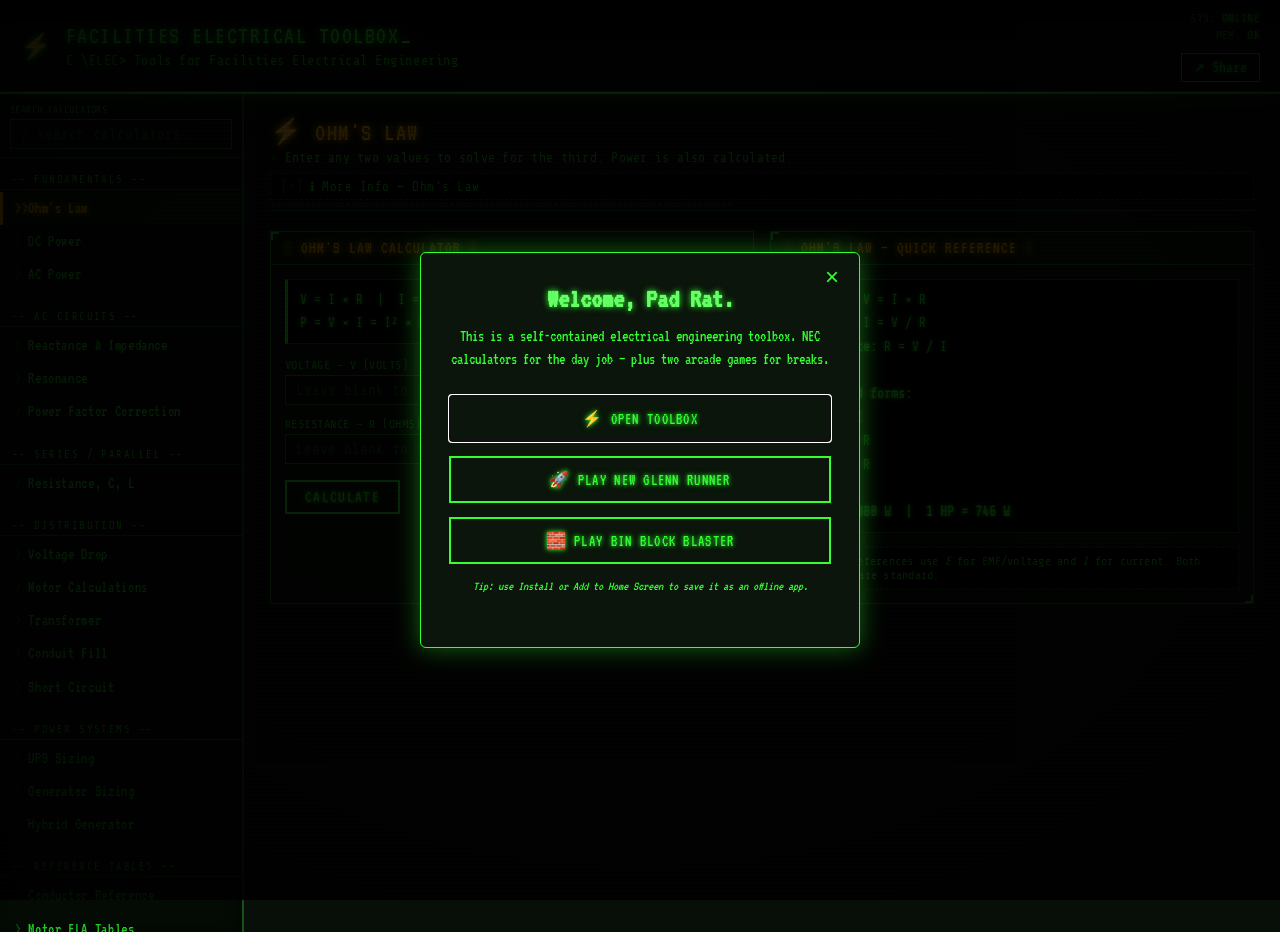
==== index.html @ d85c93fb "fix: normalize New Glenn alias keywords casing Agent-Logs-Url: https://github.com/becktj90/Facilitie" ====
<!DOCTYPE html>
<html lang="en">
<head>
  <meta charset="UTF-8">
  <meta name="viewport" content="width=device-width, initial-scale=1.0">
  <link rel="manifest" href="manifest.json">
  <meta name="theme-color" content="#33ff33">
  <meta name="apple-mobile-web-app-capable" content="yes">
  <meta name="apple-mobile-web-app-status-bar-style" content="black-translucent">
  <meta name="apple-mobile-web-app-title" content="Toolbox">
  <link rel="apple-touch-icon" href="icons/icon-192.png">
  <meta property="og:title" content="Facilities Electrical Toolbox + Arcade Games">
  <meta property="og:description" content="NEC calculators for the day job, plus New Glenn Runner and Bin Block Blaster for breaks. Installable as a home-screen app.">
  <meta property="og:image" content="https://becktj90.github.io/Facilities-Electrical-Toolbox/icons/icon-512.png">
  <meta property="og:type" content="website">
  <meta property="og:url" content="https://becktj90.github.io/Facilities-Electrical-Toolbox/">
  <meta name="twitter:card" content="summary_large_image">
  <meta name="description" content="Electrical engineering reference toolbox with built-in New Glenn Runner and Bin Block Blaster games.">
  <title>Facilities Electrical Toolbox</title>
  <link rel="stylesheet" href="css/styles.css">
</head>
<body>

<div id="splash-modal" class="splash-modal" role="dialog" aria-labelledby="splash-title" aria-modal="true" hidden>
  <div class="splash-card">
    <h1 id="splash-title">Welcome, Pad Rat.</h1>
    <p>This is a self-contained electrical engineering toolbox. NEC calculators for the day job — plus two arcade games for breaks.</p>
    <div class="splash-actions">
      <button type="button" class="btn splash-primary" data-action="splashEnterToolbox">⚡ Open Toolbox</button>
      <button type="button" class="btn splash-secondary" data-action="splashEnterGame">🚀 Play New Glenn Runner</button>
      <button type="button" class="btn splash-secondary" data-action="splashEnterBinBlaster">🧱 Play Bin Block Blaster</button>
    </div>
    <p class="splash-tip">Tip: use Install or Add to Home Screen to save it as an offline app.</p>
    <button type="button" class="splash-close" data-action="splashClose" aria-label="Close welcome">×</button>
  </div>
</div>

<!-- ── CRT Scanlines overlay ── -->
<div class="scanlines" aria-hidden="true"></div>

<!-- ── HEADER ── -->
<header>
  <div class="header-inner">
    <span class="bolt">⚡</span>
    <div>
      <h1>Facilities Electrical Toolbox<span class="cursor">_</span></h1>
      <div class="subtitle">C:\ELEC&gt; Tools for Facilities Electrical Engineering</div>
    </div>
    <div class="header-status">
      <div class="header-readout">
        SYS: <span class="status-ok">ONLINE</span><br>
        MEM: <span class="status-ok">OK</span>
      </div>
      <div class="header-actions">
        <button id="sidebar-toggle" class="header-btn sidebar-toggle-btn" type="button" aria-expanded="false" aria-controls="sidebar-nav">[≡ MENU]</button>
        <button id="share-btn" class="header-btn" type="button" data-action="shareApp" aria-label="Share">↗ Share</button>
        <button id="install-btn" class="header-btn" type="button" style="display:none">📲 Install</button>
      </div>
    </div>
  </div>
</header>

<div class="layout">

  <!-- ── SIDEBAR NAV ── -->
  <nav class="sidebar" id="sidebar-nav">
    <div class="sidebar-search">
      <label for="nav-search">Search Calculators</label>
      <input type="search" id="nav-search" placeholder="/ search calculators…">
    </div>
    <div class="sidebar-section">
      <div class="sidebar-section-title">Fundamentals</div>
      <button class="nav-btn" data-target="sec-ohm">Ohm's Law</button>
      <button class="nav-btn" data-target="sec-power-dc">DC Power</button>
      <button class="nav-btn" data-target="sec-power-ac">AC Power</button>
    </div>
    <div class="sidebar-section">
      <div class="sidebar-section-title">AC Circuits</div>
      <button class="nav-btn" data-target="sec-reactance">Reactance &amp; Impedance</button>
      <button class="nav-btn" data-target="sec-resonance">Resonance</button>
      <button class="nav-btn" data-target="sec-pfc">Power Factor Correction</button>
    </div>
    <div class="sidebar-section">
      <div class="sidebar-section-title">Series / Parallel</div>
      <button class="nav-btn" data-target="sec-sp">Resistance, C, L</button>
    </div>
    <div class="sidebar-section">
      <div class="sidebar-section-title">Distribution</div>
      <button class="nav-btn" data-target="sec-vdrop">Voltage Drop</button>
      <button class="nav-btn" data-target="sec-motor">Motor Calculations</button>
      <button class="nav-btn" data-target="sec-xfmr">Transformer</button>
      <button class="nav-btn" data-target="sec-conduit">Conduit Fill</button>
      <button class="nav-btn" data-target="sec-sc">Short Circuit</button>
    </div>
    <div class="sidebar-section">
      <div class="sidebar-section-title">Power Systems</div>
      <button class="nav-btn" data-target="sec-ups">UPS Sizing</button>
      <button class="nav-btn" data-target="sec-gen">Generator Sizing</button>
      <button class="nav-btn" data-target="sec-hybrid">Hybrid Generator</button>
    </div>
    <div class="sidebar-section">
      <div class="sidebar-section-title">Reference Tables</div>
      <button class="nav-btn" data-target="sec-wire-ref">Conductor Reference</button>
      <button class="nav-btn" data-target="sec-motor-ref">Motor FLA Tables</button>
      <button class="nav-btn" data-target="sec-conduit-ref">Conduit Fill Tables</button>
      <button class="nav-btn" data-target="sec-ip-rating">IP Rating Chart</button>
      <button class="nav-btn" data-target="sec-nema-class">NEMA Enclosures</button>
      <button class="nav-btn" data-target="sec-nec-tables">NEC Code Tables</button>
    </div>
    <div class="sidebar-section">
      <div class="sidebar-section-title">NEC Calculations</div>
      <button class="nav-btn" data-target="sec-nec">NEC Circuit Calc</button>
    </div>
    <div class="sidebar-section">
      <div class="sidebar-section-title">Tools</div>
      <button class="nav-btn" data-target="sec-convert">Unit Conversions</button>
      <button class="nav-btn" data-target="sec-cm">Circular Mils</button>
      <button class="nav-btn" data-target="sec-photometrics">Photometrics</button>
      <button class="nav-btn" data-target="sec-panel-schedule" data-keywords="panel schedule ocr revit circuit directory print">Panel Schedule OCR</button>
      <button class="nav-btn" data-target="sec-arcade" data-keywords="new glenn runner odyssey blue moon launch game rocket arcade" title="Odyssey-inspired rocket arcade">🚀 New Glenn Runner</button>
    </div>
    <div class="sidebar-section">
      <div class="sidebar-section-title">Extras</div>
      <button class="nav-btn" data-target="sec-bin-blaster" data-keywords="bin block blaster bubble shooter pad rat puzzle">🧱 Bin Block Blaster</button>
    </div>
    <div class="sidebar-section">
      <div class="sidebar-section-title">Advanced Tools</div>
      <button class="nav-btn" data-target="sec-lsi">LSI Breaker Visualizer</button>
      <button class="nav-btn" data-target="sec-bess">BESS Peak-Shave</button>
      <button class="nav-btn" data-target="sec-tap">Tap-Changer Calc</button>
      <button class="nav-btn" data-target="sec-harmonics">Harmonics Tool</button>
    </div>
    <div class="sidebar-section">
      <div class="sidebar-section-title">Hazardous / Safety</div>
      <button class="nav-btn" data-target="sec-haz">Hazardous Area Lookup</button>
      <button class="nav-btn" data-target="sec-isloop">IS Loop Verifier</button>
    </div>
    <div class="sidebar-section">
      <div class="sidebar-section-title">NEC Specialized</div>
      <button class="nav-btn" data-target="sec-lighting-opt">Lighting VD Optimizer</button>
      <button class="nav-btn" data-target="sec-bldg-load">Building Load Calc</button>
    </div>
  </nav>

  <!-- ── MAIN CONTENT ── -->
  <main class="main">

    <!-- ════════════════════════════════════════
         OHM'S LAW
         ════════════════════════════════════════ -->
    <section id="sec-ohm" class="section">
      <div class="section-header">
        <h2>⚡ Ohm's Law</h2>
        <p>Enter any two values to solve for the third. Power is also calculated.</p>
        <details class="section-info">
          <summary>ℹ More Info — Ohm's Law</summary>
          <div class="section-info-body">
            <strong>Ohm's Law</strong> relates voltage (V), current (I), and resistance (R) in any DC or resistive AC circuit. Enter any two known values and the calculator solves for the unknown plus power.<br><br>
            <strong>Key relationships:</strong><ul><li>V = I × R — Voltage equals current times resistance</li><li>I = V / R — Current equals voltage divided by resistance</li><li>R = V / I — Resistance equals voltage divided by current</li><li>P = V × I = I&sup2; × R = V&sup2; / R — Power in three equivalent forms</li></ul>
            <strong>Units:</strong> V = Volts, I = Amperes, R = Ohms (Ω), P = Watts (W)
          </div>
        </details>
      </div>
      <div class="card-grid">
        <div class="card">
          <div class="card-title">Ohm's Law Calculator</div>
          <div class="card-body">
            <div class="formula-box">
              V = I × R &nbsp;|&nbsp; I = V / R &nbsp;|&nbsp; R = V / I<br>
              P = V × I = I² × R = V² / R
            </div>
            <div class="input-group">
              <div>
                <label>Voltage — V (volts)</label>
                <input type="number" id="ohm_v" placeholder="Leave blank to solve" step="any" min="0">
              </div>
              <div>
                <label>Current — I (amps)</label>
                <input type="number" id="ohm_i" placeholder="Leave blank to solve" step="any" min="0">
              </div>
            </div>
            <div class="input-group single">
              <div>
                <label>Resistance — R (ohms)</label>
                <input type="number" id="ohm_r" placeholder="Leave blank to solve" step="any" min="0">
              </div>
            </div>
            <button class="btn" onclick="calcOhmsLaw()">Calculate</button>
            <div id="ohm_result" class="result"></div>
          </div>
        </div>

        <div class="card">
          <div class="card-title">Ohm's Law — Quick Reference</div>
          <div class="card-body">
            <div class="formula-box">
              <strong>Voltage:</strong>  V = I × R<br>
              <strong>Current:</strong>  I = V / R<br>
              <strong>Resistance:</strong> R = V / I<br><br>
              <strong>Power — 3 forms:</strong><br>
              P = V × I<br>
              P = I² × R<br>
              P = V² / R<br><br>
              <strong>1 kW = 1000 W &nbsp;|&nbsp; 1 HP = 746 W</strong>
            </div>
            <div class="note">
              ℹ Some references use <em>E</em> for EMF/voltage and <em>I</em> for current. Both notations are standard.
            </div>
          </div>
        </div>
      </div>
    </section>

    <!-- ════════════════════════════════════════
         DC POWER
         ════════════════════════════════════════ -->
    <section id="sec-power-dc" class="section">
      <div class="section-header">
        <h2>🔋 DC Power Formulas</h2>
        <p>Solve for power using any valid pair of electrical quantities.</p>
        <details class="section-info">
          <summary>ℹ More Info — DC Power</summary>
          <div class="section-info-body">
            <strong>DC Power</strong> is the rate of energy transfer in a direct current circuit. Choose the formula that matches your known quantities:<br><br>
            <strong>Formulas:</strong><ul><li>P = V × I — when voltage and current are known</li><li>P = I² × R — when current and resistance are known</li><li>P = V² / R — when voltage and resistance are known</li></ul>
            <strong>Tip:</strong> 1 kW = 1,000 W. For high-power systems, results are shown in both W and kW. All three formulas are mathematically equivalent via Ohm's Law.
          </div>
        </details>
      </div>
      <div class="card-grid">
        <div class="card">
          <div class="card-title">DC Power Calculator</div>
          <div class="card-body">
            <div class="formula-box">
              P = V × I &nbsp;|&nbsp; P = I² × R &nbsp;|&nbsp; P = V² / R
            </div>
            <div class="input-group single">
              <div>
                <label>Solve using</label>
                <select id="dcpower_mode" onchange="dcPowerModeChange()">
                  <option value="pvi">P = V × I  (enter V and I)</option>
                  <option value="pi2r">P = I² × R  (enter I and R)</option>
                  <option value="pv2r">P = V² / R  (enter V and R)</option>
                </select>
              </div>
            </div>

            <div id="dcp_form_pvi" class="dcpower-form">
              <div class="input-group">
                <div><label>Voltage — V (V)</label><input type="number" id="dcp_v" placeholder="Volts" step="any"></div>
                <div><label>Current — I (A)</label><input type="number" id="dcp_i" placeholder="Amps" step="any"></div>
              </div>
            </div>
            <div id="dcp_form_pi2r" class="dcpower-form" style="display:none">
              <div class="input-group">
                <div><label>Current — I (A)</label><input type="number" id="dcp_i2" placeholder="Amps" step="any"></div>
                <div><label>Resistance — R (Ω)</label><input type="number" id="dcp_r2" placeholder="Ohms" step="any"></div>
              </div>
            </div>
            <div id="dcp_form_pv2r" class="dcpower-form" style="display:none">
              <div class="input-group">
                <div><label>Voltage — V (V)</label><input type="number" id="dcp_v3" placeholder="Volts" step="any"></div>
                <div><label>Resistance — R (Ω)</label><input type="number" id="dcp_r3" placeholder="Ohms" step="any"></div>
              </div>
            </div>

            <button class="btn" onclick="calcDCPower()">Calculate</button>
            <div id="dcp_result" class="result"></div>
          </div>
        </div>

        <div class="card">
          <div class="card-title">Power Triangle Reference</div>
          <div class="card-body">
            <div class="formula-box">
              <strong>Given V &amp; I:</strong>  P = V × I<br>
              <strong>Given I &amp; R:</strong>  P = I² × R<br>
              <strong>Given V &amp; R:</strong>  P = V² / R<br><br>
              <strong>Derived quantities:</strong><br>
              I = P / V &nbsp;|&nbsp; V = P / I<br>
              R = V / I &nbsp;|&nbsp; R = V² / P<br>
              R = P / I²<br><br>
              1 kW = 1,000 W &nbsp;|&nbsp; 1 MW = 1,000 kW
            </div>
          </div>
        </div>
      </div>
    </section>

    <!-- ════════════════════════════════════════
         AC POWER
         ════════════════════════════════════════ -->
    <section id="sec-power-ac" class="section">
      <div class="section-header">
        <h2>🌀 AC Power Formulas</h2>
        <p>Single-phase and three-phase apparent, real, and reactive power calculations.</p>
        <details class="section-info">
          <summary>ℹ More Info — AC Power</summary>
          <div class="section-info-body">
            <strong>AC Power</strong> has three components due to the phase difference between voltage and current:<br><br>
            <ul><li><strong>Apparent Power (kVA):</strong> Total power drawn from the source — S = V × I / 1000 (1Ø) or √3 × V × I / 1000 (3Ø)</li><li><strong>True/Real Power (kW):</strong> Actual work-producing power — P = S × PF</li><li><strong>Reactive Power (kVAR):</strong> Power stored/returned by inductors and capacitors — Q = √(S&sup2; − P&sup2;)</li><li><strong>Power Factor (PF):</strong> Ratio of real to apparent power — PF = cos(θ) = kW / kVA</li></ul>
            <strong>Three-phase note:</strong> Use line-to-line voltage and line current. √3 ≈ 1.732.
          </div>
        </details>
      </div>

      <div class="tab-group">
        <div class="tabs">
          <button class="tab-btn" data-tab="tab-ac1">Single-Phase</button>
          <button class="tab-btn" data-tab="tab-ac3">Three-Phase</button>
        </div>

        <div id="tab-ac1" class="tab-pane">
          <div class="card-grid">
            <div class="card">
              <div class="card-title">Single-Phase AC Power</div>
              <div class="card-body">
                <div class="formula-box">
                  kVA = (V × I) / 1000<br>
                  kW  = kVA × PF<br>
                  kVAR = √(kVA² − kW²)<br>
                  PF = cos(θ) = kW / kVA
                </div>
                <div class="input-group">
                  <div><label>Voltage — V (V)</label><input type="number" id="ac1_v" placeholder="Volts" step="any" min="0"></div>
                  <div><label>Current — I (A)</label><input type="number" id="ac1_i" placeholder="Amps" step="any" min="0"></div>
                </div>
                <div class="input-group single">
                  <div><label>Power Factor — PF (%)</label><input type="number" id="ac1_pf" placeholder="e.g. 85" step="any" min="1" max="100"></div>
                </div>
                <button class="btn" onclick="calcAC1Phase()">Calculate</button>
                <div id="ac1_result" class="result"></div>
              </div>
            </div>
            <div class="card">
              <div class="card-title">Single-Phase AC Reference</div>
              <div class="card-body">
                <div class="formula-box">
                  <strong>Apparent Power:</strong>  S (kVA) = V × I / 1000<br>
                  <strong>True Power:</strong>      P (kW)  = V × I × PF / 1000<br>
                  <strong>Reactive Power:</strong>  Q (kVAR)= V × I × sin(θ) / 1000<br><br>
                  <strong>Power Triangle:</strong><br>
                  kVA² = kW² + kVAR²<br>
                  PF = kW / kVA = cos(θ)<br><br>
                  <strong>Typical PF values:</strong><br>
                  Resistive loads: 1.0 (unity)<br>
                  Induction motors: 0.80–0.90<br>
                  Fluorescent lighting: 0.85–0.95
                </div>
              </div>
            </div>
          </div>
        </div>

        <div id="tab-ac3" class="tab-pane">
          <div class="card-grid">
            <div class="card">
              <div class="card-title">Three-Phase AC Power</div>
              <div class="card-body">
                <div class="formula-box">
                  kVA = (√3 × V_L × I_L) / 1000<br>
                  kW  = kVA × PF<br>
                  kVAR = √(kVA² − kW²)
                </div>
                <div class="input-group">
                  <div><label>Line Voltage — V<sub>L</sub> (V)</label><input type="number" id="ac3_v" placeholder="Line-to-line volts" step="any" min="0"></div>
                  <div><label>Line Current — I<sub>L</sub> (A)</label><input type="number" id="ac3_i" placeholder="Amps" step="any" min="0"></div>
                </div>
                <div class="input-group single">
                  <div><label>Power Factor — PF (%)</label><input type="number" id="ac3_pf" placeholder="e.g. 85" step="any" min="1" max="100"></div>
                </div>
                <button class="btn" onclick="calcAC3Phase()">Calculate</button>
                <div id="ac3_result" class="result"></div>
              </div>
            </div>
            <div class="card">
              <div class="card-title">Three-Phase AC Reference</div>
              <div class="card-body">
                <div class="formula-box">
                  <strong>Common voltages (L-L):</strong><br>
                  208V (120/208Y), 480V (277/480Y)<br>
                  240V (Delta), 600V<br><br>
                  <strong>Line vs. Phase:</strong><br>
                  Wye:   V_L = √3 × V_Ø &nbsp;|&nbsp; I_L = I_Ø<br>
                  Delta: V_L = V_Ø &nbsp;|&nbsp; I_L = √3 × I_Ø<br><br>
                  <strong>√3 ≈ 1.732</strong><br><br>
                  <strong>Balanced 3Ø power:</strong><br>
                  P = √3 × V_L × I_L × PF
                </div>
              </div>
            </div>
          </div>
        </div>
      </div><!-- end tab-group -->
    </section>

    <!-- ════════════════════════════════════════
         REACTANCE & IMPEDANCE
         ════════════════════════════════════════ -->
    <section id="sec-reactance" class="section">
      <div class="section-header">
        <h2>〰 Reactance &amp; Impedance</h2>
        <p>Calculate inductive/capacitive reactance and series impedance.</p>
        <details class="section-info">
          <summary>ℹ More Info — Reactance &amp; Impedance</summary>
          <div class="section-info-body">
            <strong>Reactance</strong> is the opposition to AC current flow caused by inductors and capacitors:<br><br>
            <ul><li><strong>Inductive Reactance (XL):</strong> XL = 2π × f × L — increases with frequency</li><li><strong>Capacitive Reactance (XC):</strong> XC = 1 / (2π × f × C) — decreases with frequency</li><li><strong>Impedance (Z):</strong> Z = √(R² + (XL − XC)²) — total opposition to AC current</li><li><strong>Phase Angle (θ):</strong> θ = arctan((XL − XC) / R) — positive = inductive, negative = capacitive</li></ul>
            <strong>At 60 Hz:</strong> ω = 377 rad/s. Enter capacitance in Farads (e.g., 100 µF = 0.0001 F).
          </div>
        </details>
      </div>
      <div class="card-grid">

        <div class="card">
          <div class="card-title">Inductive Reactance (XL)</div>
          <div class="card-body">
            <div class="formula-box">XL = 2π × f × L</div>
            <div class="input-group">
              <div><label>Frequency — f (Hz)</label><input type="number" id="xl_f" placeholder="e.g. 60" step="any" min="0" value="60"></div>
              <div><label>Inductance — L (H)</label><input type="number" id="xl_l" placeholder="Henries" step="any" min="0"></div>
            </div>
            <button class="btn" onclick="calcXL()">Calculate XL</button>
            <div id="xl_result" class="result"></div>
          </div>
        </div>

        <div class="card">
          <div class="card-title">Capacitive Reactance (XC)</div>
          <div class="card-body">
            <div class="formula-box">XC = 1 / (2π × f × C)</div>
            <div class="input-group">
              <div><label>Frequency — f (Hz)</label><input type="number" id="xc_f" placeholder="e.g. 60" step="any" min="0" value="60"></div>
              <div><label>Capacitance — C (F)</label><input type="number" id="xc_c" placeholder="Farads (e.g. 100e-6)" step="any" min="0"></div>
            </div>
            <button class="btn" onclick="calcXC()">Calculate XC</button>
            <div id="xc_result" class="result"></div>
            <div class="note">ℹ For µF, divide by 1,000,000 (e.g. 100 µF = 0.0001 F)</div>
          </div>
        </div>

        <div class="card">
          <div class="card-title">Series Impedance (Z)</div>
          <div class="card-body">
            <div class="formula-box">
              Z = √(R² + (XL − XC)²)<br>
              θ = arctan((XL − XC) / R)<br>
              PF = cos(θ) = R / Z
            </div>
            <div class="input-group triple">
              <div><label>Resistance — R (Ω)</label><input type="number" id="imp_r" placeholder="0 if none" step="any" min="0" value="0"></div>
              <div><label>Inductive React. — XL (Ω)</label><input type="number" id="imp_xl" placeholder="0 if none" step="any" min="0" value="0"></div>
              <div><label>Capacitive React. — XC (Ω)</label><input type="number" id="imp_xc" placeholder="0 if none" step="any" min="0" value="0"></div>
            </div>
            <button class="btn" onclick="calcImpedance()">Calculate Z</button>
            <div id="imp_result" class="result"></div>
          </div>
        </div>

        <div class="card">
          <div class="card-title">Reactance &amp; Impedance Reference</div>
          <div class="card-body">
            <div class="formula-box">
              <strong>Inductive Reactance:</strong><br>
              XL = 2πfL = ωL<br><br>
              <strong>Capacitive Reactance:</strong><br>
              XC = 1/(2πfC) = 1/(ωC)<br><br>
              <strong>Series Impedance:</strong><br>
              Z = √(R² + X²) &nbsp; where X = XL − XC<br><br>
              <strong>Ohm's Law for AC:</strong><br>
              V = I × Z &nbsp;|&nbsp; I = V / Z<br><br>
              <strong>At 60 Hz: ω = 2π×60 ≈ 377 rad/s</strong><br>
              XL = 377L &nbsp;|&nbsp; XC = 1/(377C)
            </div>
          </div>
        </div>

      </div>
    </section>

    <!-- ════════════════════════════════════════
         RESONANCE
         ════════════════════════════════════════ -->
    <section id="sec-resonance" class="section">
      <div class="section-header">
        <h2>🔔 Resonance</h2>
        <p>Series and parallel LC circuit resonant frequency and Q factor.</p>
        <details class="section-info">
          <summary>ℹ More Info — Resonance</summary>
          <div class="section-info-body">
            <strong>Resonance</strong> occurs when inductive and capacitive reactances are equal (XL = XC), causing them to cancel. The circuit then behaves as purely resistive.<br><br>
            <ul><li><strong>Resonant Frequency:</strong> f₀ = 1 / (2π√LC) — depends only on L and C values</li><li><strong>Q Factor:</strong> Q = XL / R — measures sharpness of the resonance peak. High Q = narrow bandwidth</li><li><strong>Bandwidth:</strong> BW = f₀ / Q — frequency range over which the circuit responds</li></ul>
            <strong>Applications:</strong> Tuned filters, RF circuits, power factor correction capacitor banks, and harmonic resonance analysis in distribution systems.
          </div>
        </details>
      </div>
      <div class="card-grid">

        <div class="card">
          <div class="card-title">Resonant Frequency</div>
          <div class="card-body">
            <div class="formula-box">f₀ = 1 / (2π√LC)</div>
            <div class="input-group">
              <div><label>Inductance — L (H)</label><input type="number" id="res_l" placeholder="Henries" step="any" min="0"></div>
              <div><label>Capacitance — C (F)</label><input type="number" id="res_c" placeholder="Farads" step="any" min="0"></div>
            </div>
            <button class="btn" onclick="calcResonance()">Calculate f₀</button>
            <div id="res_result" class="result"></div>
          </div>
        </div>

        <div class="card">
          <div class="card-title">Q Factor &amp; Bandwidth</div>
          <div class="card-body">
            <div class="formula-box">
              Q = XL / R = (1/R)×√(L/C)<br>
              BW = f₀ / Q
            </div>
            <div class="input-group triple">
              <div><label>Resistance — R (Ω)</label><input type="number" id="qf_r" placeholder="Ohms" step="any" min="0"></div>
              <div><label>Inductance — L (H)</label><input type="number" id="qf_l" placeholder="Henries" step="any" min="0"></div>
              <div><label>Capacitance — C (F)</label><input type="number" id="qf_c" placeholder="Farads" step="any" min="0"></div>
            </div>
            <button class="btn" onclick="calcQFactor()">Calculate Q</button>
            <div id="qf_result" class="result"></div>
          </div>
        </div>

        <div class="card">
          <div class="card-title">Resonance Reference</div>
          <div class="card-body">
            <div class="formula-box">
              <strong>At resonance:</strong><br>
              XL = XC (reactances cancel)<br>
              Z = R (minimum impedance — series)<br>
              Z = L/(RC) (maximum impedance — parallel)<br><br>
              <strong>Resonant frequency:</strong><br>
              f₀ = 1 / (2π√LC)<br><br>
              <strong>Q Factor (series circuit):</strong><br>
              Q = XL/R = (1/R)√(L/C)<br>
              High Q → narrow bandwidth, sharp tuning<br><br>
              <strong>Bandwidth:</strong><br>
              BW = f₀/Q = R/(2πL)
            </div>
          </div>
        </div>

      </div>
    </section>

    <!-- ════════════════════════════════════════
         POWER FACTOR CORRECTION
         ════════════════════════════════════════ -->
    <section id="sec-pfc" class="section">
      <div class="section-header">
        <h2>📐 Power Factor Correction</h2>
        <p>Size capacitor banks to improve power factor and reduce apparent current.</p>
        <details class="section-info">
          <summary>ℹ More Info — Power Factor Correction</summary>
          <div class="section-info-body">
            <strong>Power Factor Correction (PFC)</strong> adds capacitors to counteract inductive reactive power, bringing PF closer to unity. This reduces apparent current and lowers demand charges.<br><br>
            <strong>Formula:</strong> kVAR = kW × (tan θ₁ − tan θ₂), where θ = arccos(PF)<br><br>
            <ul><li>Enter the load's true power in kW, existing PF (e.g., 75%), and target PF (e.g., 95%)</li><li>Result is the capacitor bank size (kVAR) needed to reach the target PF</li><li>Utility penalties typically apply when PF drops below 0.85–0.90</li></ul>
            <strong>Caution:</strong> Over-correction (PF &gt; 1.0 leading) can cause voltage rise and equipment damage. Target PF of 0.95–0.98 lagging is typical.
          </div>
        </details>
      </div>
      <div class="card-grid">

        <div class="card">
          <div class="card-title">Capacitor Bank Sizing</div>
          <div class="card-body">
            <div class="formula-box">
              kVAR = kW × (tan θ₁ − tan θ₂)<br>
              θ₁ = cos⁻¹(PF₁) &nbsp;|&nbsp; θ₂ = cos⁻¹(PF₂)
            </div>
            <div class="input-group single">
              <div><label>True Load Power — kW</label><input type="number" id="pfc_kw" placeholder="e.g. 100" step="any" min="0"></div>
            </div>
            <div class="input-group">
              <div><label>Existing Power Factor — PF₁ (%)</label><input type="number" id="pfc_pf1" placeholder="e.g. 75" step="any" min="1" max="99"></div>
              <div><label>Target Power Factor — PF₂ (%)</label><input type="number" id="pfc_pf2" placeholder="e.g. 95" step="any" min="1" max="100"></div>
            </div>
            <button class="btn" onclick="calcPFC()">Calculate kVAR</button>
            <div id="pfc_result" class="result"></div>
          </div>
        </div>

        <div class="card">
          <div class="card-title">Power Factor Reference</div>
          <div class="card-body">
            <div class="formula-box">
              <strong>Power Factor:</strong><br>
              PF = cos θ = P (kW) / S (kVA)<br><br>
              <strong>Power Triangle:</strong><br>
              kVA² = kW² + kVAR²<br><br>
              <strong>Benefits of high PF:</strong><br>
              • Lower apparent current (smaller conductors)<br>
              • Reduced utility demand charges<br>
              • Improved voltage regulation<br><br>
              <strong>Utility target:</strong> PF ≥ 0.90–0.95<br><br>
              <strong>Capacitor bank formula:</strong><br>
              kVAR = kW × (tan θ₁ − tan θ₂)
            </div>
          </div>
        </div>

      </div>
    </section>

    <!-- ════════════════════════════════════════
         SERIES / PARALLEL CIRCUITS
         ════════════════════════════════════════ -->
    <section id="sec-sp" class="section">
      <div class="section-header">
        <h2>🔗 Series / Parallel Circuits</h2>
        <p>Add components and calculate total resistance, capacitance, or inductance.</p>
        <details class="section-info">
          <summary>ℹ More Info — Series / Parallel Circuits</summary>
          <div class="section-info-body">
            <strong>Series vs. Parallel</strong> configurations change how component values combine:<br><br>
            <ul><li><strong>Resistors Series:</strong> RT = R₁ + R₂ + … (total increases)</li><li><strong>Resistors Parallel:</strong> 1/RT = 1/R₁ + 1/R₂ + … (total decreases, always less than smallest)</li><li><strong>Capacitors Series:</strong> 1/CT = 1/C₁ + 1/C₂ + … (total decreases)</li><li><strong>Capacitors Parallel:</strong> CT = C₁ + C₂ + … (total increases)</li><li><strong>Inductors Series:</strong> LT = L₁ + L₂ + … (total increases, opposite of capacitors)</li><li><strong>Inductors Parallel:</strong> 1/LT = 1/L₁ + 1/L₂ + … (total decreases)</li></ul>
            Use the + Add button to add more components. Remove with the × button.
          </div>
        </details>
      </div>

      <div class="tab-group">
        <div class="tabs">
          <button class="tab-btn" data-tab="tab-sp-r">Resistance</button>
          <button class="tab-btn" data-tab="tab-sp-c">Capacitance</button>
          <button class="tab-btn" data-tab="tab-sp-l">Inductance</button>
        </div>

        <!-- RESISTANCE -->
        <div id="tab-sp-r" class="tab-pane">
          <div class="card-grid">
            <div class="card">
              <div class="card-title">Series Resistors</div>
              <div class="card-body">
                <div class="formula-box">RT = R₁ + R₂ + … + Rn</div>
                <div id="sr_inputs" class="dynamic-inputs">
                  <div class="dynamic-row"><label style="min-width:40px;margin:0">#1</label><input type="number" id="sr_1" placeholder="Ω" step="any"><button class="btn-remove" onclick="this.parentElement.remove()">×</button></div>
                  <div class="dynamic-row"><label style="min-width:40px;margin:0">#2</label><input type="number" id="sr_2" placeholder="Ω" step="any"><button class="btn-remove" onclick="this.parentElement.remove()">×</button></div>
                </div>
                <button class="btn btn-sm" onclick="addDynRow('sr_inputs','sr','Ω')">+ Add Resistor</button>
                <button class="btn" style="margin-left:8px" onclick="calcSeriesR()">Calculate RT</button>
                <div id="sp_result_sr" class="result"></div>
              </div>
            </div>
            <div class="card">
              <div class="card-title">Parallel Resistors</div>
              <div class="card-body">
                <div class="formula-box">1/RT = 1/R₁ + 1/R₂ + … + 1/Rn<br>Two resistors: RT = (R₁×R₂)/(R₁+R₂)</div>
                <div id="pr_inputs" class="dynamic-inputs">
                  <div class="dynamic-row"><label style="min-width:40px;margin:0">#1</label><input type="number" id="pr_1" placeholder="Ω" step="any"><button class="btn-remove" onclick="this.parentElement.remove()">×</button></div>
                  <div class="dynamic-row"><label style="min-width:40px;margin:0">#2</label><input type="number" id="pr_2" placeholder="Ω" step="any"><button class="btn-remove" onclick="this.parentElement.remove()">×</button></div>
                </div>
                <button class="btn btn-sm" onclick="addDynRow('pr_inputs','pr','Ω')">+ Add Resistor</button>
                <button class="btn" style="margin-left:8px" onclick="calcParallelR()">Calculate RT</button>
                <div id="sp_result_pr" class="result"></div>
              </div>
            </div>
          </div>
        </div>

        <!-- CAPACITANCE -->
        <div id="tab-sp-c" class="tab-pane">
          <div class="card-grid">
            <div class="card">
              <div class="card-title">Series Capacitors</div>
              <div class="card-body">
                <div class="formula-box">1/CT = 1/C₁ + 1/C₂ + … + 1/Cn</div>
                <div id="sc_inputs" class="dynamic-inputs">
                  <div class="dynamic-row"><label style="min-width:40px;margin:0">#1</label><input type="number" id="sc_1" placeholder="F" step="any"><button class="btn-remove" onclick="this.parentElement.remove()">×</button></div>
                  <div class="dynamic-row"><label style="min-width:40px;margin:0">#2</label><input type="number" id="sc_2" placeholder="F" step="any"><button class="btn-remove" onclick="this.parentElement.remove()">×</button></div>
                </div>
                <button class="btn btn-sm" onclick="addDynRow('sc_inputs','sc','F')">+ Add Capacitor</button>
                <button class="btn" style="margin-left:8px" onclick="calcSeriesC()">Calculate CT</button>
                <div id="sp_result_sc" class="result"></div>
              </div>
            </div>
            <div class="card">
              <div class="card-title">Parallel Capacitors</div>
              <div class="card-body">
                <div class="formula-box">CT = C₁ + C₂ + … + Cn</div>
                <div id="pc_inputs" class="dynamic-inputs">
                  <div class="dynamic-row"><label style="min-width:40px;margin:0">#1</label><input type="number" id="pc_1" placeholder="F" step="any"><button class="btn-remove" onclick="this.parentElement.remove()">×</button></div>
                  <div class="dynamic-row"><label style="min-width:40px;margin:0">#2</label><input type="number" id="pc_2" placeholder="F" step="any"><button class="btn-remove" onclick="this.parentElement.remove()">×</button></div>
                </div>
                <button class="btn btn-sm" onclick="addDynRow('pc_inputs','pc','F')">+ Add Capacitor</button>
                <button class="btn" style="margin-left:8px" onclick="calcParallelC()">Calculate CT</button>
                <div id="sp_result_pc" class="result"></div>
              </div>
            </div>
          </div>
        </div>

        <!-- INDUCTANCE -->
        <div id="tab-sp-l" class="tab-pane">
          <div class="card-grid">
            <div class="card">
              <div class="card-title">Series Inductors</div>
              <div class="card-body">
                <div class="formula-box">LT = L₁ + L₂ + … + Ln</div>
                <div id="sl_inputs" class="dynamic-inputs">
                  <div class="dynamic-row"><label style="min-width:40px;margin:0">#1</label><input type="number" id="sl_1" placeholder="H" step="any"><button class="btn-remove" onclick="this.parentElement.remove()">×</button></div>
                  <div class="dynamic-row"><label style="min-width:40px;margin:0">#2</label><input type="number" id="sl_2" placeholder="H" step="any"><button class="btn-remove" onclick="this.parentElement.remove()">×</button></div>
                </div>
                <button class="btn btn-sm" onclick="addDynRow('sl_inputs','sl','H')">+ Add Inductor</button>
                <button class="btn" style="margin-left:8px" onclick="calcSeriesL()">Calculate LT</button>
                <div id="sp_result_sl" class="result"></div>
              </div>
            </div>
            <div class="card">
              <div class="card-title">Parallel Inductors</div>
              <div class="card-body">
                <div class="formula-box">1/LT = 1/L₁ + 1/L₂ + … + 1/Ln</div>
                <div id="pl_inputs" class="dynamic-inputs">
                  <div class="dynamic-row"><label style="min-width:40px;margin:0">#1</label><input type="number" id="pl_1" placeholder="H" step="any"><button class="btn-remove" onclick="this.parentElement.remove()">×</button></div>
                  <div class="dynamic-row"><label style="min-width:40px;margin:0">#2</label><input type="number" id="pl_2" placeholder="H" step="any"><button class="btn-remove" onclick="this.parentElement.remove()">×</button></div>
                </div>
                <button class="btn btn-sm" onclick="addDynRow('pl_inputs','pl','H')">+ Add Inductor</button>
                <button class="btn" style="margin-left:8px" onclick="calcParallelL()">Calculate LT</button>
                <div id="sp_result_pl" class="result"></div>
              </div>
            </div>
          </div>
        </div>

      </div><!-- end tab-group -->
    </section>

    <!-- ════════════════════════════════════════
         VOLTAGE DROP
         ════════════════════════════════════════ -->
    <section id="sec-vdrop" class="section">
      <div class="section-header">
        <h2>📉 Voltage Drop</h2>
        <p>NEC recommends ≤3% voltage drop on branch circuits; ≤5% total (feeder + branch).</p>
        <details class="section-info">
          <summary>ℹ More Info — Voltage Drop</summary>
          <div class="section-info-body">
            <strong>Voltage Drop</strong> occurs across conductor resistance in long runs. Excessive VD causes equipment malfunction, motor overheating, and NEC compliance issues.<br><br>
            <strong>Formula:</strong> VD = (M × K × I × L) / CM, where M = 2 (single-phase) or √3 (three-phase), K = 12.9 (Cu) or 21.2 (Al), L = one-way feet, CM = circular mils<br><br>
            <ul><li><strong>NEC Recommendation:</strong> ≤3% on branch circuits; ≤5% total (feeder + branch) — NEC 210.19(A) Informational Note</li><li><strong>Calculate VD%:</strong> Select conductor size and enter run parameters to check compliance</li><li><strong>Min Wire Size:</strong> Enter max allowed VD% and the tool finds the minimum conductor size</li></ul>
            <strong>Tip:</strong> For long runs, consider going up 1–2 wire sizes to reduce VD even if ampacity allows smaller conductors.
          </div>
        </details>
      </div>

      <div class="tab-group">
        <div class="tabs">
          <button class="tab-btn" data-tab="tab-vd-calc">Calculate VD%</button>
          <button class="tab-btn" data-tab="tab-vd-min">Min Wire Size</button>
        </div>

        <!-- CALCULATE VD -->
        <div id="tab-vd-calc" class="tab-pane">
          <div class="card-grid">

            <div class="card">
              <div class="card-title">Single-Phase Voltage Drop</div>
              <div class="card-body">
                <div class="formula-box">VD = (2 × K × I × L) / CM<br>VD% = (VD / V_supply) × 100<br>K = 12.9 (Cu) | 21.2 (Al)</div>
                <div class="input-group">
                  <div><label>Supply Voltage (V)</label><input type="number" id="vd_vs_1p" placeholder="e.g. 120" step="any" min="0"></div>
                  <div><label>Current — I (A)</label><input type="number" id="vd_i_1p" placeholder="Amps" step="any" min="0"></div>
                </div>
                <div class="input-group">
                  <div><label>One-Way Length — L (ft)</label><input type="number" id="vd_l_1p" placeholder="Feet" step="any" min="0"></div>
                  <div>
                    <label>Conductor Material</label>
                    <select id="vd_mat_1p"><option value="CU">Copper (K=12.9)</option><option value="AL">Aluminum (K=21.2)</option></select>
                  </div>
                </div>
                <div class="input-group single">
                  <div>
                    <label>Conductor Size (AWG / kcmil)</label>
                    <select id="vd_awg_1p">
                      <option value="14">14 AWG (4,110 CM)</option>
                      <option value="12">12 AWG (6,530 CM)</option>
                      <option value="10">10 AWG (10,380 CM)</option>
                      <option value="8">8 AWG (16,510 CM)</option>
                      <option value="6">6 AWG (26,240 CM)</option>
                      <option value="4">4 AWG (41,740 CM)</option>
                      <option value="3">3 AWG (52,620 CM)</option>
                      <option value="2">2 AWG (66,360 CM)</option>
                      <option value="1">1 AWG (83,690 CM)</option>
                      <option value="1/0">1/0 AWG (105,600 CM)</option>
                      <option value="2/0">2/0 AWG (133,100 CM)</option>
                      <option value="3/0">3/0 AWG (167,800 CM)</option>
                      <option value="4/0">4/0 AWG (211,600 CM)</option>
                      <option value="250">250 kcmil</option>
                      <option value="300">300 kcmil</option>
                      <option value="350">350 kcmil</option>
                      <option value="400">400 kcmil</option>
                      <option value="500">500 kcmil</option>
                    </select>
                  </div>
                </div>
                <button class="btn" onclick="calcVDrop('1p')">Calculate</button>
                <div id="vd_result_1p" class="result"></div>
              </div>
            </div>

            <div class="card">
              <div class="card-title">Three-Phase Voltage Drop</div>
              <div class="card-body">
                <div class="formula-box">VD = (√3 × K × I × L) / CM<br>VD% = (VD / V_supply) × 100</div>
                <div class="input-group">
                  <div><label>Supply Voltage — L-L (V)</label><input type="number" id="vd_vs_3p" placeholder="e.g. 480" step="any" min="0"></div>
                  <div><label>Current — I (A)</label><input type="number" id="vd_i_3p" placeholder="Amps" step="any" min="0"></div>
                </div>
                <div class="input-group">
                  <div><label>One-Way Length — L (ft)</label><input type="number" id="vd_l_3p" placeholder="Feet" step="any" min="0"></div>
                  <div>
                    <label>Conductor Material</label>
                    <select id="vd_mat_3p"><option value="CU">Copper (K=12.9)</option><option value="AL">Aluminum (K=21.2)</option></select>
                  </div>
                </div>
                <div class="input-group single">
                  <div>
                    <label>Conductor Size (AWG / kcmil)</label>
                    <select id="vd_awg_3p">
                      <option value="14">14 AWG</option><option value="12">12 AWG</option>
                      <option value="10">10 AWG</option><option value="8">8 AWG</option>
                      <option value="6">6 AWG</option><option value="4">4 AWG</option>
                      <option value="3">3 AWG</option><option value="2">2 AWG</option>
                      <option value="1">1 AWG</option><option value="1/0">1/0 AWG</option>
                      <option value="2/0">2/0 AWG</option><option value="3/0">3/0 AWG</option>
                      <option value="4/0">4/0 AWG</option><option value="250">250 kcmil</option>
                      <option value="300">300 kcmil</option><option value="350">350 kcmil</option>
                      <option value="400">400 kcmil</option><option value="500">500 kcmil</option>
                    </select>
                  </div>
                </div>
                <button class="btn" onclick="calcVDrop('3p')">Calculate</button>
                <div id="vd_result_3p" class="result"></div>
              </div>
            </div>

          </div>
        </div>

        <!-- MIN WIRE SIZE -->
        <div id="tab-vd-min" class="tab-pane">
          <div class="card-grid">

            <div class="card">
              <div class="card-title">Min Wire — Single-Phase</div>
              <div class="card-body">
                <div class="formula-box">CM_min = (2 × K × I × L) / VD_max</div>
                <div class="input-group">
                  <div><label>Supply Voltage (V)</label><input type="number" id="vdm_vs_1p" placeholder="e.g. 120" step="any"></div>
                  <div><label>Max VD% Allowed</label><input type="number" id="vdm_pct_1p" placeholder="e.g. 3" step="any" value="3"></div>
                </div>
                <div class="input-group">
                  <div><label>Current — I (A)</label><input type="number" id="vdm_i_1p" placeholder="Amps" step="any"></div>
                  <div><label>One-Way Length — L (ft)</label><input type="number" id="vdm_l_1p" placeholder="Feet" step="any"></div>
                </div>
                <div class="input-group single">
                  <div>
                    <label>Conductor Material</label>
                    <select id="vdm_mat_1p"><option value="CU">Copper</option><option value="AL">Aluminum</option></select>
                  </div>
                </div>
                <button class="btn" onclick="calcMinWire('1p')">Find Min Wire</button>
                <div id="vdm_result_1p" class="result"></div>
              </div>
            </div>

            <div class="card">
              <div class="card-title">Min Wire — Three-Phase</div>
              <div class="card-body">
                <div class="formula-box">CM_min = (√3 × K × I × L) / VD_max</div>
                <div class="input-group">
                  <div><label>Supply Voltage L-L (V)</label><input type="number" id="vdm_vs_3p" placeholder="e.g. 480" step="any"></div>
                  <div><label>Max VD% Allowed</label><input type="number" id="vdm_pct_3p" placeholder="e.g. 3" step="any" value="3"></div>
                </div>
                <div class="input-group">
                  <div><label>Current — I (A)</label><input type="number" id="vdm_i_3p" placeholder="Amps" step="any"></div>
                  <div><label>One-Way Length — L (ft)</label><input type="number" id="vdm_l_3p" placeholder="Feet" step="any"></div>
                </div>
                <div class="input-group single">
                  <div>
                    <label>Conductor Material</label>
                    <select id="vdm_mat_3p"><option value="CU">Copper</option><option value="AL">Aluminum</option></select>
                  </div>
                </div>
                <button class="btn" onclick="calcMinWire('3p')">Find Min Wire</button>
                <div id="vdm_result_3p" class="result"></div>
              </div>
            </div>

          </div>
        </div>

      </div><!-- end tab-group -->

      <div class="card-grid" style="margin-top:16px">
        <div class="card">
          <div class="card-title">3Ø System Topology — Voltage Drop Notes</div>
          <div class="card-body">
            <div class="formula-box">
              <strong>Wye (Y) Systems:</strong><br>
              L-N loads: VD formula uses 2×K (single-phase, 2-wire return)<br>
              L-L loads: VD formula uses √3×K (3-phase)<br><br>
              <strong>High-Leg Delta (Wild Leg):</strong><br>
              Do NOT use B-phase for single-phase L-N loads (208V, not 120V)<br>
              Use A or C phases only for 120V single-phase circuits<br><br>
              <strong>Corner-Grounded Delta:</strong><br>
              No neutral conductor — all loads must be 3-wire 3-phase or L-L only<br>
              Single-phase 120V loads are NOT supported<br><br>
              <strong>Ungrounded (IT) Delta:</strong><br>
              Ground faults produce no fault current — requires ground fault monitoring
            </div>
            <div class="note">Voltage drop calculations above use standard formulas. For grounded systems, verify that the correct supply voltage (L-L or L-N) is entered per your topology.</div>
          </div>
        </div>
      </div>
    </section>

    <!-- ════════════════════════════════════════
         MOTOR CALCULATIONS
         ════════════════════════════════════════ -->
    <section id="sec-motor" class="section">
      <div class="section-header">
        <h2>⚙ Motor Calculations</h2>
        <p>Calculate motor HP or full-load amperes (FLA) for single- and three-phase motors.</p>
        <details class="section-info">
          <summary>ℹ More Info — Motor Calculations</summary>
          <div class="section-info-body">
            <strong>Motor Calculations</strong> convert between horsepower (HP), voltage, current, efficiency, and power factor.<br><br>
            <ul><li><strong>HP from FLA:</strong> Calculates shaft output horsepower given measured current — useful for verifying actual motor loading</li><li><strong>FLA from HP:</strong> Calculates expected nameplate current from rated HP — used for conductor and OCPD sizing</li><li><strong>NEC Branch Circuit:</strong> Size conductors at FLA × 1.25 per NEC 430.22</li></ul>
            <strong>Typical values:</strong> Efficiency 88–95% (NEMA Premium), Power Factor 0.80–0.92 lagging.<br>
            <strong>Note:</strong> Always verify against NEC Tables 430.248/430.250 for conductor sizing — do not use calculated FLA alone.
          </div>
        </details>
      </div>
      <div class="card-grid">

        <div class="card">
          <div class="card-title">Calculate Horsepower from FLA</div>
          <div class="card-body">
            <div class="formula-box">
              HP = (V × I × Eff × PF) / 746  &nbsp; [1Ø]<br>
              HP = (V × I × √3 × Eff × PF) / 746  &nbsp; [3Ø]
            </div>
            <div class="input-group">
              <div><label>Phase</label><select id="mhp_phase"><option value="1">Single-Phase</option><option value="3">Three-Phase</option></select></div>
              <div><label>Voltage — V (V)</label><input type="number" id="mhp_v" placeholder="e.g. 480" step="any" min="0"></div>
            </div>
            <div class="input-group">
              <div><label>Current — I (A)</label><input type="number" id="mhp_i" placeholder="Amps" step="any" min="0"></div>
              <div><label>Efficiency — Eff (%)</label><input type="number" id="mhp_eff" placeholder="e.g. 90" step="any" min="0" max="100" value="90"></div>
            </div>
            <div class="input-group single">
              <div><label>Power Factor — PF (%)</label><input type="number" id="mhp_pf" placeholder="e.g. 85" step="any" min="0" max="100" value="85"></div>
            </div>
            <button class="btn" onclick="calcMotorHP()">Calculate HP</button>
            <div id="mhp_result" class="result"></div>
          </div>
        </div>

        <div class="card">
          <div class="card-title">Calculate FLA from Horsepower</div>
          <div class="card-body">
            <div class="formula-box">
              I = (HP × 746) / (V × Eff × PF)  &nbsp; [1Ø]<br>
              I = (HP × 746) / (V × √3 × Eff × PF)  &nbsp; [3Ø]<br>
              NEC Branch Circuit = FLA × 1.25
            </div>
            <div class="input-group">
              <div><label>Phase</label><select id="mfla_phase"><option value="1">Single-Phase</option><option value="3">Three-Phase</option></select></div>
              <div><label>Motor HP</label><input type="number" id="mfla_hp" placeholder="e.g. 25" step="any" min="0"></div>
            </div>
            <div class="input-group">
              <div><label>Voltage — V (V)</label><input type="number" id="mfla_v" placeholder="e.g. 480" step="any" min="0"></div>
              <div><label>Efficiency — Eff (%)</label><input type="number" id="mfla_eff" placeholder="e.g. 90" step="any" min="0" max="100" value="90"></div>
            </div>
            <div class="input-group single">
              <div><label>Power Factor — PF (%)</label><input type="number" id="mfla_pf" placeholder="e.g. 85" step="any" min="0" max="100" value="85"></div>
            </div>
            <button class="btn" onclick="calcMotorFLA()">Calculate FLA</button>
            <div id="mfla_result" class="result"></div>
          </div>
        </div>

        <!-- Topology awareness note -->
        <div class="card">
          <div class="card-title">3Ø Supply Topology — Motor Considerations</div>
          <div class="card-body">
            <div class="formula-box">
              <strong>High-Leg Delta (Wild Leg):</strong><br>
              B-phase to neutral ≈ 208V (on 240V system)<br>
              Motors: connect L-L only (never use B-phase for 120V control)<br>
              NEC 110.15 requires orange conductor identification<br><br>
              <strong>Corner-Grounded Delta:</strong><br>
              One phase bonded to ground — asymmetric fault currents<br>
              Motors run normally (L-L balanced), but grounding/protection differs<br>
              NEC 250.26 governs grounded conductor identification<br><br>
              <strong>Wye Systems (208/120 or 480/277):</strong><br>
              V_LN = V_LL / √3 &nbsp;|&nbsp; Balanced neutral current = 0 for 3Ø motors
            </div>
            <div class="note">For motor calculations above, always use the line-to-line voltage (V_LL) regardless of system topology.</div>
          </div>
        </div>

      </div>
    </section>

    <!-- ════════════════════════════════════════
         TRANSFORMER CALCULATIONS
         ════════════════════════════════════════ -->
    <section id="sec-xfmr" class="section">
      <div class="section-header">
        <h2>🔄 Transformer Calculations</h2>
        <p>Currents, turns ratio, standard sizing, conductor selection, conduit, and OCP per NEC 450.3.</p>
        <details class="section-info">
          <summary>ℹ More Info — Transformer Calculations</summary>
          <div class="section-info-body">
            <strong>Transformer Calculations</strong> determine primary/secondary currents, select the next standard ANSI/NEMA kVA rating, size secondary copper conductors, and recommend overcurrent protection per NEC 450.3(B).<br><br>
            <ul>
              <li><strong>Turns Ratio:</strong> a = Vp/Vs = Np/Ns = Is/Ip</li>
              <li><strong>Primary Current:</strong> Ip = kVA×1000/Vp (1Ø) or kVA×1000/(√3×Vp) (3Ø)</li>
              <li><strong>Conductors:</strong> Cu THHN 75°C per NEC Table 310.12. Parallel runs (1/0 AWG min) when single 500 kcmil is insufficient.</li>
              <li><strong>OCP — NEC 450.3(B):</strong> Primary ≤125% of Ip, Secondary ≤125% of Is; next standard OCPD size up.</li>
              <li><strong>High-Leg Delta:</strong> B-phase to neutral = V_LL × √3/2 ≈ 208V on 240V system. Tag orange per NEC 110.15.</li>
              <li><strong>Corner-Grounded Delta:</strong> One corner at ground potential — no neutral for single-phase loads.</li>
            </ul>
            <strong>Typical %Z:</strong> Dry-type ≤15 kVA: 2–4%; 15–500 kVA: 4–6%; Liquid-filled: 5–7%.
          </div>
        </details>
      </div>
      <div class="card-grid">

        <!-- ── Card 1: Main calculator ── -->
        <div class="card">
          <div class="card-title">Current, Sizing &amp; Conductor Selection</div>
          <div class="card-body">
            <div class="formula-box">
              1Ø: Ip = kVA×1000/Vp &nbsp;|&nbsp; Is = kVA×1000/Vs<br>
              3Ø: Ip = kVA×1000/(√3×Vp) &nbsp;|&nbsp; Is = kVA×1000/(√3×Vs)<br>
              Turns Ratio a = Vp/Vs &nbsp;|&nbsp; OCP ≤ 125% FLA (NEC 450.3B)
            </div>
            <div class="input-group single">
              <div>
                <label>Topology</label>
                <select id="xfmr_topology">
                  <option value="1ph">1Ø Single-Phase</option>
                  <option value="delta-wye" selected>3Ø Delta-Wye (Most Common)</option>
                  <option value="wye-wye">3Ø Wye-Wye</option>
                  <option value="delta-delta">3Ø Delta-Delta (No Neutral)</option>
                  <option value="highleg">3Ø High-Leg Delta (Wild Leg)</option>
                  <option value="corner">3Ø Corner-Grounded Delta</option>
                </select>
              </div>
            </div>
            <div class="input-group">
              <div><label>Rating — kVA</label><input type="number" id="xfmr_kva" placeholder="e.g. 75" step="any" min="0"></div>
              <div><label>Primary Voltage — Vp (V)</label><input type="number" id="xfmr_vp" placeholder="e.g. 480" step="any" min="0"></div>
            </div>
            <div class="input-group single">
              <div><label>Secondary Voltage — Vs (V) <small style="color:var(--green-mid)">(L-L for 3Ø)</small></label><input type="number" id="xfmr_vs" placeholder="e.g. 208" step="any" min="0"></div>
            </div>
            <button class="btn" onclick="calcXfmr()">Calculate</button>
            <div id="xfmr_result" class="result"></div>
          </div>
        </div>

        <!-- ── Card 2: kVA from V & I ── -->
        <div class="card">
          <div class="card-title">kVA from Voltage &amp; Current</div>
          <div class="card-body">
            <div class="formula-box">
              1Ø: kVA = V × I / 1000<br>
              3Ø: kVA = √3 × V × I / 1000
            </div>
            <div class="input-group">
              <div><label>Phase</label><select id="xfmrkva_phase"><option value="1">Single-Phase</option><option value="3">Three-Phase</option></select></div>
              <div><label>Voltage (V)</label><input type="number" id="xfmrkva_v" placeholder="Volts" step="any" min="0"></div>
            </div>
            <div class="input-group single">
              <div><label>Current — I (A)</label><input type="number" id="xfmrkva_i" placeholder="Amps" step="any" min="0"></div>
            </div>
            <button class="btn" onclick="calcXfmrKVA()">Calculate kVA</button>
            <div id="xfmrkva_result" class="result"></div>
          </div>
        </div>

        <!-- ── Card 3: Standard Sizes Reference ── -->
        <div class="card">
          <div class="card-title">Standard Transformer kVA Sizes (ANSI/NEMA)</div>
          <div class="card-body">
            <div class="ref-table-wrap">
              <table class="ref-table">
                <thead><tr><th>Single-Phase</th><th>Three-Phase</th><th>Voltage Classes</th></tr></thead>
                <tbody>
                  <tr><td>1, 1.5, 2, 3 kVA</td><td>3, 6, 9, 15 kVA</td><td>120, 208, 240 V</td></tr>
                  <tr><td>5, 7.5, 10 kVA</td><td>30, 45, 75 kVA</td><td>480 V (primary)</td></tr>
                  <tr><td>15, 25, 37.5 kVA</td><td>112.5, 150 kVA</td><td>208/120 V (sec)</td></tr>
                  <tr><td>50, 75, 100 kVA</td><td>225, 300 kVA</td><td>480/277 V (sec)</td></tr>
                  <tr><td>167, 250 kVA</td><td>500, 750 kVA</td><td>2400, 4160 V</td></tr>
                  <tr><td>333, 500 kVA</td><td>1000, 1500 kVA</td><td>12.47, 13.8 kV</td></tr>
                  <tr class="highlight"><td colspan="2">2000, 2500 kVA</td><td>34.5 kV</td></tr>
                </tbody>
              </table>
            </div>
            <div class="note">ANSI C57.12.20 / NEMA ST-20 standard ratings. Sizes up to 2500 kVA available dry-type; liquid-filled extends higher.</div>
          </div>
        </div>

        <!-- ── Card 4: Topology Reference ── -->
        <div class="card">
          <div class="card-title">3Ø Topology Quick Reference</div>
          <div class="card-body">
            <div class="ref-table-wrap">
              <table class="ref-table">
                <thead><tr><th>Topology</th><th>Neutral?</th><th>V_LN from V_LL</th><th>Notes</th></tr></thead>
                <tbody>
                  <tr><td>Δ–Y (Delta-Wye)</td><td>Yes (Y side)</td><td>V_LL / √3</td><td>Most common; 480→208/120V</td></tr>
                  <tr><td>Y–Y (Wye-Wye)</td><td>Yes (both)</td><td>V_LL / √3</td><td>Neutral both sides; triplen harmonics can circulate</td></tr>
                  <tr><td>Δ–Δ (Delta-Delta)</td><td>No</td><td>N/A</td><td>Motor loads; open-delta possible</td></tr>
                  <tr class="highlight"><td>High-Leg Δ</td><td>Partial</td><td>A,C: V_LL/2; B: V_LL×√3/2</td><td>B-phase (wild leg) = 208V on 240V; NEC 110.15 orange tag</td></tr>
                  <tr class="highlight"><td>Corner-Gnd Δ</td><td>No</td><td>One phase = 0V to gnd</td><td>Phase grounded; NEC 250.26; no single-phase neutral loads</td></tr>
                  <tr><td>Y–Δ (Wye-Delta)</td><td>Yes (Y side)</td><td>V_LL / √3</td><td>Step-up apps; no neutral on secondary</td></tr>
                </tbody>
              </table>
            </div>
            <div class="note">For High-Leg: V_B-N = V_LL × sin(60°) = 240 × 0.866 = 208V. For Corner-Grounded: the grounded conductor is at 0V potential — all phase-to-ground voltages are asymmetric.</div>
          </div>
        </div>

      </div>
    </section>

    <!-- ════════════════════════════════════════
         CONDUIT FILL
         ════════════════════════════════════════ -->
    <section id="sec-conduit" class="section">
      <div class="section-header">
        <h2>🔵 Conduit Fill Calculator</h2>
        <p>NEC Chapter 9 — maximum allowable fill percentages for raceways.</p>
        <details class="section-info">
          <summary>ℹ More Info — Conduit Fill</summary>
          <div class="section-info-body">
            <strong>Conduit Fill</strong> limits how many conductors can be installed in a raceway to prevent overheating and allow future pulls.<br><br>
            <strong>NEC Chapter 9, Table 1 limits:</strong><ul><li>1 conductor → 53% maximum fill</li><li>2 conductors → 31% maximum fill</li><li>3 or more conductors → 40% maximum fill</li></ul>
            This calculator uses <strong>EMT conduit areas</strong> and <strong>THHN/THWN-2 conductor areas</strong> from NEC Annex C. For mixed sizes, sum the individual conductor areas manually and compare to the conduit's allowed fill area.
          </div>
        </details>
      </div>
      <div class="card-grid">

        <div class="card">
          <div class="card-title">Conduit Fill — THHN/THWN-2 in EMT</div>
          <div class="card-body">
            <div class="formula-box">
              Fill% = (Total Wire Area / Conduit Area) × 100<br>
              Max Fill: 1 wire=53% | 2 wires=31% | 3+=40%
            </div>
            <div class="input-group">
              <div>
                <label>EMT Trade Size</label>
                <select id="cf_conduit">
                  <option value="1/2">1/2" (0.304 sq in)</option>
                  <option value="3/4">3/4" (0.533 sq in)</option>
                  <option value="1">1" (0.864 sq in)</option>
                  <option value="1-1/4">1-1/4" (1.496 sq in)</option>
                  <option value="1-1/2">1-1/2" (2.036 sq in)</option>
                  <option value="2">2" (3.356 sq in)</option>
                  <option value="2-1/2">2-1/2" (4.788 sq in)</option>
                  <option value="3">3" (7.393 sq in)</option>
                  <option value="3-1/2">3-1/2" (9.893 sq in)</option>
                  <option value="4">4" (12.72 sq in)</option>
                </select>
              </div>
              <div>
                <label>Conductor Size (AWG/kcmil)</label>
                <select id="cf_awg">
                  <option value="14">14 AWG (0.0097 sq in)</option>
                  <option value="12">12 AWG (0.0133 sq in)</option>
                  <option value="10">10 AWG (0.0211 sq in)</option>
                  <option value="8">8 AWG (0.0366 sq in)</option>
                  <option value="6">6 AWG (0.0507 sq in)</option>
                  <option value="4">4 AWG (0.0824 sq in)</option>
                  <option value="3">3 AWG (0.0973 sq in)</option>
                  <option value="2">2 AWG (0.1158 sq in)</option>
                  <option value="1">1 AWG (0.1562 sq in)</option>
                  <option value="1/0">1/0 AWG (0.1855 sq in)</option>
                  <option value="2/0">2/0 AWG (0.2223 sq in)</option>
                  <option value="3/0">3/0 AWG (0.2679 sq in)</option>
                  <option value="4/0">4/0 AWG (0.3237 sq in)</option>
                  <option value="250">250 kcmil (0.3970 sq in)</option>
                  <option value="300">300 kcmil (0.4608 sq in)</option>
                  <option value="350">350 kcmil (0.5242 sq in)</option>
                  <option value="400">400 kcmil (0.5863 sq in)</option>
                  <option value="500">500 kcmil (0.7073 sq in)</option>
                </select>
              </div>
            </div>
            <div class="input-group single">
              <div>
                <label>Number of Conductors</label>
                <input type="number" id="cf_qty" placeholder="e.g. 3" min="1" step="1" value="3">
              </div>
            </div>
            <button class="btn" onclick="calcConduitFill()">Check Fill</button>
            <div id="cf_result" class="result"></div>
          </div>
        </div>

        <div class="card">
          <div class="card-title">NEC Fill % Reference</div>
          <div class="card-body">
            <div class="formula-box">
              <strong>NEC Chapter 9, Table 1:</strong><br>
              1 conductor  → max 53% fill<br>
              2 conductors → max 31% fill<br>
              3+ conductors → max 40% fill<br><br>
              <strong>Always check:</strong><br>
              • All conductors same type &amp; size<br>
              • Different sizes: sum individual areas<br>
              • Use NEC Table 5 for conductor areas<br>
              • Use NEC Table 4 for conduit areas
            </div>
            <div class="note">ℹ This calculator uses EMT conduit areas and THHN/THWN-2 conductor areas from NEC Annex C.</div>
          </div>
        </div>

      </div>
    </section>

    <!-- ════════════════════════════════════════
         SHORT CIRCUIT
         ════════════════════════════════════════ -->
    <section id="sec-sc" class="section">
      <div class="section-header">
        <h2>⚡ Short Circuit — Available Fault Current</h2>
        <p>Simplified transformer-only calculation. For full arc flash studies, use IEEE 1584.</p>
        <details class="section-info">
          <summary>ℹ More Info — Short Circuit</summary>
          <div class="section-info-body">
            <strong>Available Fault Current</strong> is the maximum short-circuit current that can flow at a given point in the electrical system. All equipment must be rated to safely interrupt this current.<br><br>
            <strong>Simplified formula:</strong> I_SC = (kVA × 1000) / (√3 × V × %Z/100)<br><br>
            <ul><li>Assumes infinite bus primary (unlimited source capacity) — conservative/worst-case</li><li>Does not account for conductor impedance between transformer and fault point</li><li>Asymmetrical multiplier of ~1.25 applied (actual value depends on X/R ratio)</li><li><strong>NEC 110.9/110.10:</strong> All equipment must be rated ≥ available fault current</li></ul>
            <strong>For arc flash analysis:</strong> Use IEEE 1584-2018 with a full Short Circuit Study including all cable and bus impedances.
          </div>
        </details>
      </div>
      <div class="card-grid">

        <div class="card">
          <div class="card-title">Available Fault Current (Three-Phase)</div>
          <div class="card-body">
            <div class="formula-box">
              I_base = kVA × 1000 / (√3 × V_sec)<br>
              I_SC   = I_base / Z_pu &nbsp;&nbsp; (Z_pu = %Z / 100)<br>
              K = √(1 + 2·exp(−2π/(X/R)))<br>
              I_asym = I_SC × K
            </div>
            <div class="input-group">
              <div><label>Transformer Rating (kVA)</label><input type="number" id="sc_kva" placeholder="e.g. 500" step="any" min="0"></div>
              <div><label>Secondary Voltage — L-L (V)</label><input type="number" id="sc_vs" placeholder="e.g. 480" step="any" min="0"></div>
            </div>
            <div class="input-group">
              <div><label>Transformer Impedance — %Z</label><input type="number" id="sc_z" placeholder="e.g. 5.75" step="any" min="0"></div>
              <div><label>X/R Ratio</label><input type="number" id="sc_xr" value="6.6" placeholder="e.g. 6.6" step="any" min="0"></div>
            </div>
            <button class="btn" onclick="calcSC()">Calculate</button>
            <div id="sc_result" class="result"></div>
            <div class="note">⚠ This is a simplified calculation assuming infinite bus primary and no conductor impedance. Always perform a full short circuit study for equipment selection.</div>
          </div>
        </div>

        <div class="card">
          <div class="card-title">Short Circuit Reference</div>
          <div class="card-body">
            <div class="formula-box">
              <strong>Available Fault Current:</strong><br>
              I_SC = (kVA × 1000) / (√3 × V × %Z/100)<br><br>
              <strong>Typical transformer %Z:</strong><br>
              ≤ 15 kVA dry-type: 2–4%<br>
              15–500 kVA dry-type: 4–6%<br>
              Liquid-filled: 5.75% (common)<br><br>
              <strong>Asymmetrical factor:</strong><br>
              Multiply by 1.25–1.732 (X/R ratio dependent)<br><br>
              <strong>NEC 110.9 / 110.10:</strong><br>
              Equipment must be rated for the available fault current.
            </div>
          </div>
        </div>

      </div>
    </section>

    <!-- ════════════════════════════════════════
         CONDUCTOR REFERENCE TABLE
         ════════════════════════════════════════ -->
    <section id="sec-wire-ref" class="section">
      <div class="section-header">
        <h2>📋 Conductor Reference Table</h2>
        <p>NEC Table 310.16 — Copper &amp; Aluminum ampacity at 75°C, ≤3 current-carrying conductors in raceway or cable.</p>
        <details class="section-info">
          <summary>ℹ More Info — Conductor Reference</summary>
          <div class="section-info-body">
            <strong>NEC Table 310.16</strong> provides ampacity for conductors installed in a raceway, cable, or earth with ≤3 current-carrying conductors at 30°C ambient.<br><br>
            <strong>Important derating rules:</strong><ul><li><strong>More than 3 conductors:</strong> Apply NEC 310.15(C)(1) adjustment factors (e.g., 4–6 conductors = 80% of listed ampacity)</li><li><strong>Ambient temperature:</strong> Apply NEC Table 310.15(B)(2) correction factors for temperatures other than 30°C</li><li><strong>Continuous loads:</strong> Conductor must be sized at 125% of continuous load per NEC 210.19</li><li><strong>Terminal ratings:</strong> Most equipment is rated 75°C; do not use 90°C column for final ampacity (only for derating math)</li></ul>
          </div>
        </details>
      </div>
      <div class="card-grid wide">
        <div class="card">
          <div class="card-title">AWG / kcmil — Copper &amp; Aluminum (75°C)</div>
          <div class="card-body">
            <div class="ref-table-wrap">
              <table class="ref-table">
                <thead>
                  <tr>
                    <th>Size</th>
                    <th>Circular Mils</th>
                    <th>Cu Ampacity (75°C)</th>
                    <th>Al Ampacity (75°C)</th>
                    <th>Max OCPD per NEC 240.4(D)</th>
                    <th>THHN Area (sq in)</th>
                  </tr>
                </thead>
                <tbody>
                  <tr><td>14 AWG</td><td>4,110</td><td>20 A</td><td>—</td><td>15 A</td><td>0.0097</td></tr>
                  <tr><td>12 AWG</td><td>6,530</td><td>25 A</td><td>20 A</td><td>20 A</td><td>0.0133</td></tr>
                  <tr><td>10 AWG</td><td>10,380</td><td>35 A</td><td>30 A</td><td>30 A</td><td>0.0211</td></tr>
                  <tr><td>8 AWG</td><td>16,510</td><td>50 A</td><td>40 A</td><td>—</td><td>0.0366</td></tr>
                  <tr><td>6 AWG</td><td>26,240</td><td>65 A</td><td>50 A</td><td>—</td><td>0.0507</td></tr>
                  <tr><td>4 AWG</td><td>41,740</td><td>85 A</td><td>65 A</td><td>—</td><td>0.0824</td></tr>
                  <tr><td>3 AWG</td><td>52,620</td><td>100 A</td><td>75 A</td><td>—</td><td>0.0973</td></tr>
                  <tr><td>2 AWG</td><td>66,360</td><td>115 A</td><td>90 A</td><td>—</td><td>0.1158</td></tr>
                  <tr><td>1 AWG</td><td>83,690</td><td>130 A</td><td>100 A</td><td>—</td><td>0.1562</td></tr>
                  <tr><td>1/0 AWG</td><td>105,600</td><td>150 A</td><td>120 A</td><td>—</td><td>0.1855</td></tr>
                  <tr><td>2/0 AWG</td><td>133,100</td><td>175 A</td><td>135 A</td><td>—</td><td>0.2223</td></tr>
                  <tr><td>3/0 AWG</td><td>167,800</td><td>200 A</td><td>155 A</td><td>—</td><td>0.2679</td></tr>
                  <tr><td>4/0 AWG</td><td>211,600</td><td>230 A</td><td>180 A</td><td>—</td><td>0.3237</td></tr>
                  <tr><td>250 kcmil</td><td>250,000</td><td>255 A</td><td>205 A</td><td>—</td><td>0.3970</td></tr>
                  <tr><td>300 kcmil</td><td>300,000</td><td>285 A</td><td>230 A</td><td>—</td><td>0.4608</td></tr>
                  <tr><td>350 kcmil</td><td>350,000</td><td>310 A</td><td>250 A</td><td>—</td><td>0.5242</td></tr>
                  <tr><td>400 kcmil</td><td>400,000</td><td>335 A</td><td>270 A</td><td>—</td><td>0.5863</td></tr>
                  <tr><td>500 kcmil</td><td>500,000</td><td>380 A</td><td>310 A</td><td>—</td><td>0.7073</td></tr>
                  <tr><td>600 kcmil</td><td>600,000</td><td>420 A</td><td>340 A</td><td>—</td><td>—</td></tr>
                  <tr><td>750 kcmil</td><td>750,000</td><td>475 A</td><td>385 A</td><td>—</td><td>—</td></tr>
                </tbody>
              </table>
            </div>
            <div class="note">
              ℹ NEC 310.16 (75°C column). Derate for ambient temperature, more than 3 conductors, or continuous loads. NEC 240.4(D) small-conductor OCPD caps are shown for 14/12/10 AWG copper. 14 AWG aluminum not listed in NEC for service conductors. Consult current NEC edition for complete rules.
            </div>
          </div>
        </div>

        <div class="card">
          <div class="card-title">K Values for Voltage Drop</div>
          <div class="card-body">
            <div class="formula-box">
              K = resistance constant in ohms/circular mil/foot<br><br>
              Copper (Cu):   K = 12.9<br>
              Aluminum (Al): K = 21.2<br><br>
              Used in: VD = (M × K × I × L) / CM<br>
              M = 2 (single-phase) | √3 ≈ 1.732 (three-phase)<br><br>
              CM = circular mils of conductor<br>
              L  = one-way length in feet<br>
              I  = current in amperes
            </div>
          </div>
        </div>
      </div>
    </section>

    <!-- ════════════════════════════════════════
         MOTOR FLA REFERENCE TABLES
         ════════════════════════════════════════ -->
    <section id="sec-motor-ref" class="section">
      <div class="section-header">
        <h2>⚙ Motor FLA Reference Tables</h2>
        <p>NEC Table 430.248 (single-phase) and NEC Table 430.250 (three-phase, squirrel-cage).</p>
        <details class="section-info">
          <summary>ℹ More Info — Motor FLA Tables</summary>
          <div class="section-info-body">
            <strong>NEC Motor FLA Tables</strong> provide Full-Load Ampere values used for conductor and OCPD sizing — not necessarily the nameplate current.<br><br>
            <ul><li><strong>NEC 430.248:</strong> Single-phase AC motors</li><li><strong>NEC 430.250:</strong> Three-phase AC induction motors (squirrel-cage and wound-rotor)</li><li><strong>Conductor sizing:</strong> Size at 125% of NEC table FLA per NEC 430.22</li><li><strong>OCPD sizing:</strong> Use NEC Table 430.52 multipliers (inverse-time breaker: 250% of FLA typical)</li><li><strong>Overload protection:</strong> Set at ≤115–125% of nameplate FLA per NEC 430.52</li></ul>
            <strong>Note:</strong> For motors rated at voltages other than listed, use the closest listed voltage that is ≥ actual voltage.
          </div>
        </details>
      </div>

      <div class="tab-group">
        <div class="tabs">
          <button class="tab-btn" data-tab="tab-mr-1p">Single-Phase (430.248)</button>
          <button class="tab-btn" data-tab="tab-mr-3p">Three-Phase (430.250)</button>
        </div>

        <div id="tab-mr-1p" class="tab-pane">
          <div class="card-grid wide">
            <div class="card">
              <div class="card-title">Single-Phase AC Motor FLA — NEC Table 430.248</div>
              <div class="card-body">
                <div class="ref-table-wrap">
                  <table class="ref-table">
                    <thead>
                      <tr><th>Horsepower</th><th>115 V</th><th>200 V</th><th>208 V</th><th>230 V</th></tr>
                    </thead>
                    <tbody>
                      <tr><td>1/6</td><td>4.4 A</td><td>2.5 A</td><td>2.4 A</td><td>2.2 A</td></tr>
                      <tr><td>1/4</td><td>5.8 A</td><td>3.3 A</td><td>3.2 A</td><td>2.9 A</td></tr>
                      <tr><td>1/3</td><td>7.2 A</td><td>4.1 A</td><td>4.0 A</td><td>3.6 A</td></tr>
                      <tr><td>1/2</td><td>9.8 A</td><td>5.6 A</td><td>5.4 A</td><td>4.9 A</td></tr>
                      <tr><td>3/4</td><td>13.8 A</td><td>7.9 A</td><td>7.6 A</td><td>6.9 A</td></tr>
                      <tr><td>1</td><td>16 A</td><td>9.2 A</td><td>8.8 A</td><td>8.0 A</td></tr>
                      <tr><td>1-1/2</td><td>20 A</td><td>11.5 A</td><td>11 A</td><td>10 A</td></tr>
                      <tr><td>2</td><td>24 A</td><td>13.8 A</td><td>13.2 A</td><td>12 A</td></tr>
                      <tr><td>3</td><td>34 A</td><td>19.6 A</td><td>18.7 A</td><td>17 A</td></tr>
                      <tr><td>5</td><td>56 A</td><td>32.2 A</td><td>30.8 A</td><td>28 A</td></tr>
                      <tr><td>7-1/2</td><td>80 A</td><td>46 A</td><td>44 A</td><td>40 A</td></tr>
                      <tr><td>10</td><td>100 A</td><td>57.5 A</td><td>55 A</td><td>50 A</td></tr>
                    </tbody>
                  </table>
                </div>
                <div class="note">ℹ Values from NEC Table 430.248. Use for conductor sizing, OCPD sizing, and overload protection. Not to be confused with nameplate FLA.</div>
              </div>
            </div>
          </div>
        </div>

        <div id="tab-mr-3p" class="tab-pane">
          <div class="card-grid wide">
            <div class="card">
              <div class="card-title">Three-Phase AC Motor FLA — NEC Table 430.250 (Squirrel-Cage)</div>
              <div class="card-body">
                <div class="ref-table-wrap">
                  <table class="ref-table">
                    <thead>
                      <tr><th>HP</th><th>115 V</th><th>200 V</th><th>208 V</th><th>230 V</th><th>460 V</th><th>575 V</th></tr>
                    </thead>
                    <tbody>
                      <tr><td>1/2</td><td>4.4 A</td><td>2.5 A</td><td>2.4 A</td><td>2.2 A</td><td>1.1 A</td><td>0.9 A</td></tr>
                      <tr><td>3/4</td><td>6.4 A</td><td>3.7 A</td><td>3.5 A</td><td>3.2 A</td><td>1.6 A</td><td>1.3 A</td></tr>
                      <tr><td>1</td><td>8.4 A</td><td>4.8 A</td><td>4.6 A</td><td>4.2 A</td><td>2.1 A</td><td>1.7 A</td></tr>
                      <tr><td>1-1/2</td><td>12 A</td><td>6.9 A</td><td>6.6 A</td><td>6.0 A</td><td>3.0 A</td><td>2.4 A</td></tr>
                      <tr><td>2</td><td>13.6 A</td><td>7.8 A</td><td>7.5 A</td><td>6.8 A</td><td>3.4 A</td><td>2.7 A</td></tr>
                      <tr><td>3</td><td>—</td><td>11 A</td><td>10.6 A</td><td>9.6 A</td><td>4.8 A</td><td>3.9 A</td></tr>
                      <tr><td>5</td><td>—</td><td>17.5 A</td><td>16.7 A</td><td>15.2 A</td><td>7.6 A</td><td>6.1 A</td></tr>
                      <tr><td>7-1/2</td><td>—</td><td>25.3 A</td><td>24.2 A</td><td>22 A</td><td>11 A</td><td>9.0 A</td></tr>
                      <tr><td>10</td><td>—</td><td>32.2 A</td><td>30.8 A</td><td>28 A</td><td>14 A</td><td>11 A</td></tr>
                      <tr><td>15</td><td>—</td><td>48.3 A</td><td>46.2 A</td><td>42 A</td><td>21 A</td><td>17 A</td></tr>
                      <tr><td>20</td><td>—</td><td>62.1 A</td><td>59.4 A</td><td>54 A</td><td>27 A</td><td>22 A</td></tr>
                      <tr><td>25</td><td>—</td><td>78.2 A</td><td>74.8 A</td><td>68 A</td><td>34 A</td><td>27 A</td></tr>
                      <tr><td>30</td><td>—</td><td>92 A</td><td>88 A</td><td>80 A</td><td>40 A</td><td>32 A</td></tr>
                      <tr><td>40</td><td>—</td><td>120 A</td><td>114 A</td><td>104 A</td><td>52 A</td><td>41 A</td></tr>
                      <tr><td>50</td><td>—</td><td>150 A</td><td>143 A</td><td>130 A</td><td>65 A</td><td>52 A</td></tr>
                      <tr><td>60</td><td>—</td><td>177 A</td><td>169 A</td><td>154 A</td><td>77 A</td><td>62 A</td></tr>
                      <tr><td>75</td><td>—</td><td>221 A</td><td>211 A</td><td>192 A</td><td>96 A</td><td>77 A</td></tr>
                      <tr><td>100</td><td>—</td><td>285 A</td><td>273 A</td><td>248 A</td><td>124 A</td><td>99 A</td></tr>
                      <tr><td>125</td><td>—</td><td>359 A</td><td>343 A</td><td>312 A</td><td>156 A</td><td>125 A</td></tr>
                      <tr><td>150</td><td>—</td><td>414 A</td><td>396 A</td><td>360 A</td><td>180 A</td><td>144 A</td></tr>
                      <tr><td>200</td><td>—</td><td>552 A</td><td>528 A</td><td>480 A</td><td>240 A</td><td>192 A</td></tr>
                    </tbody>
                  </table>
                </div>
                <div class="note">ℹ NEC Table 430.250 — Induction-type squirrel-cage and wound-rotor motors. For 460 V values, multiply 230 V by 0.5. Common 460 V motors operate on 480 V systems; use NEC table for sizing, not nameplate FLA.</div>
              </div>
            </div>
          </div>
        </div>
      </div>
    </section>

    <!-- ════════════════════════════════════════
         CONDUIT FILL REFERENCE TABLES
         ════════════════════════════════════════ -->
    <section id="sec-conduit-ref" class="section">
      <div class="section-header">
        <h2>🔵 Conduit Fill Reference Tables</h2>
        <p>EMT internal dimensions and maximum conductor counts from NEC Annex C, Table C.1.</p>
        <details class="section-info">
          <summary>ℹ More Info — Conduit Fill Tables</summary>
          <div class="section-info-body">
            <strong>NEC Annex C, Table C.1</strong> gives maximum conductor counts for THHN/THWN-2 wire in EMT conduit at the 40% fill limit (3+ conductors).<br><br>
            <ul><li>Values are for <strong>same-size conductors only</strong>. For mixed sizes, use the Conduit Fill Calculator</li><li>EMT (Electrical Metallic Tubing) is the most common raceway in commercial/industrial facilities</li><li>Other conduit types (RMC, IMC, PVC) have different internal diameters — use the appropriate NEC Annex C table</li><li><strong>Other insulation types</strong> (XHHW, THW, RHH) have different cross-sectional areas — check NEC Table 5</li></ul>
          </div>
        </details>
      </div>
      <div class="card-grid wide">

        <div class="card">
          <div class="card-title">EMT Trade Sizes — Internal Dimensions &amp; Fill Areas</div>
          <div class="card-body">
            <div class="ref-table-wrap">
              <table class="ref-table">
                <thead>
                  <tr>
                    <th>Trade Size</th>
                    <th>Inside Dia (in)</th>
                    <th>Total Area (sq in)</th>
                    <th>1 Wire (53%)</th>
                    <th>2 Wires (31%)</th>
                    <th>3+ Wires (40%)</th>
                  </tr>
                </thead>
                <tbody>
                  <tr><td>1/2"</td><td>0.622</td><td>0.304</td><td>0.161</td><td>0.094</td><td>0.122</td></tr>
                  <tr><td>3/4"</td><td>0.824</td><td>0.533</td><td>0.283</td><td>0.165</td><td>0.213</td></tr>
                  <tr><td>1"</td><td>1.049</td><td>0.864</td><td>0.458</td><td>0.268</td><td>0.346</td></tr>
                  <tr><td>1-1/4"</td><td>1.380</td><td>1.496</td><td>0.793</td><td>0.464</td><td>0.598</td></tr>
                  <tr><td>1-1/2"</td><td>1.610</td><td>2.036</td><td>1.079</td><td>0.631</td><td>0.814</td></tr>
                  <tr><td>2"</td><td>2.067</td><td>3.356</td><td>1.778</td><td>1.040</td><td>1.342</td></tr>
                  <tr><td>2-1/2"</td><td>2.469</td><td>4.788</td><td>2.538</td><td>1.484</td><td>1.915</td></tr>
                  <tr><td>3"</td><td>3.068</td><td>7.393</td><td>3.918</td><td>2.292</td><td>2.957</td></tr>
                  <tr><td>3-1/2"</td><td>3.548</td><td>9.893</td><td>5.243</td><td>3.067</td><td>3.957</td></tr>
                  <tr><td>4"</td><td>4.026</td><td>12.72</td><td>6.741</td><td>3.943</td><td>5.088</td></tr>
                </tbody>
              </table>
            </div>
          </div>
        </div>

        <div class="card">
          <div class="card-title">THHN/THWN-2 Max Conductor Count in EMT (3+ Wires, 40% Fill)</div>
          <div class="card-body">
            <div class="ref-table-wrap">
              <table class="ref-table">
                <thead>
                  <tr><th>AWG/kcmil</th><th>1/2"</th><th>3/4"</th><th>1"</th><th>1-1/4"</th><th>1-1/2"</th><th>2"</th><th>2-1/2"</th><th>3"</th><th>4"</th></tr>
                </thead>
                <tbody>
                  <tr><td>14 AWG</td><td>12</td><td>22</td><td>35</td><td>61</td><td>84</td><td>138</td><td>197</td><td>305</td><td>524</td></tr>
                  <tr><td>12 AWG</td><td>9</td><td>16</td><td>26</td><td>45</td><td>61</td><td>101</td><td>144</td><td>222</td><td>382</td></tr>
                  <tr><td>10 AWG</td><td>5</td><td>10</td><td>16</td><td>28</td><td>38</td><td>63</td><td>90</td><td>140</td><td>241</td></tr>
                  <tr><td>8 AWG</td><td>3</td><td>6</td><td>9</td><td>16</td><td>22</td><td>36</td><td>52</td><td>80</td><td>138</td></tr>
                  <tr><td>6 AWG</td><td>1</td><td>4</td><td>7</td><td>12</td><td>16</td><td>26</td><td>38</td><td>58</td><td>100</td></tr>
                  <tr><td>4 AWG</td><td>1</td><td>2</td><td>4</td><td>7</td><td>10</td><td>16</td><td>23</td><td>35</td><td>61</td></tr>
                  <tr><td>2 AWG</td><td>1</td><td>1</td><td>3</td><td>5</td><td>7</td><td>11</td><td>16</td><td>25</td><td>43</td></tr>
                  <tr><td>1 AWG</td><td>—</td><td>1</td><td>1</td><td>4</td><td>5</td><td>8</td><td>11</td><td>18</td><td>31</td></tr>
                  <tr><td>1/0 AWG</td><td>—</td><td>1</td><td>1</td><td>3</td><td>4</td><td>7</td><td>10</td><td>15</td><td>26</td></tr>
                  <tr><td>2/0 AWG</td><td>—</td><td>1</td><td>1</td><td>2</td><td>3</td><td>6</td><td>8</td><td>13</td><td>22</td></tr>
                  <tr><td>3/0 AWG</td><td>—</td><td>—</td><td>1</td><td>1</td><td>3</td><td>5</td><td>7</td><td>10</td><td>18</td></tr>
                  <tr><td>4/0 AWG</td><td>—</td><td>—</td><td>1</td><td>1</td><td>2</td><td>4</td><td>6</td><td>9</td><td>15</td></tr>
                  <tr><td>250 kcmil</td><td>—</td><td>—</td><td>—</td><td>1</td><td>1</td><td>3</td><td>4</td><td>7</td><td>12</td></tr>
                  <tr><td>300 kcmil</td><td>—</td><td>—</td><td>—</td><td>1</td><td>1</td><td>3</td><td>4</td><td>6</td><td>11</td></tr>
                  <tr><td>350 kcmil</td><td>—</td><td>—</td><td>—</td><td>1</td><td>1</td><td>2</td><td>3</td><td>5</td><td>9</td></tr>
                  <tr><td>500 kcmil</td><td>—</td><td>—</td><td>—</td><td>—</td><td>1</td><td>1</td><td>2</td><td>4</td><td>7</td></tr>
                </tbody>
              </table>
            </div>
            <div class="note">ℹ Based on NEC Annex C, Table C.1 (EMT, THHN/THWN-2 conductors). For mixed sizes, use the conduit fill calculator.</div>
          </div>
        </div>

      </div>
    </section>

    <!-- ════════════════════════════════════════
         NEC CODE TABLES
         ════════════════════════════════════════ -->
    <section id="sec-nec-tables" class="section">
      <div class="section-header">
        <h2>&#9889; NEC Code Tables</h2>
        <p>Key National Electrical Code reference tables for conductor sizing, derating, protection, and conduit fill.</p>
        <details class="section-info">
          <summary>ℹ More Info — NEC Code Tables</summary>
          <div class="section-info-body">
            <strong>National Electrical Code (NEC)</strong> reference tables used in everyday electrical design. All values are from the 2023 NEC unless noted.<br><br>
            <ul>
              <li><strong>Table 310.15(B)(16):</strong> Allowable ampacity for conductors in raceways and cables at 30°C ambient, ≤3 current-carrying conductors.</li>
              <li><strong>Table 310.15(C)(1):</strong> Adjustment factors when more than 3 current-carrying conductors are bundled in a conduit or cable.</li>
              <li><strong>Table 310.15(B)(2)(a):</strong> Ambient temperature correction factors applied to ampacity values.</li>
              <li><strong>Table 240.6(A):</strong> Standard ampere ratings for fuses and inverse-time circuit breakers.</li>
              <li><strong>Table 250.122:</strong> Minimum equipment grounding conductor (EGC) sizes based on OCPD rating.</li>
              <li><strong>Table 430.52:</strong> Maximum motor branch-circuit OCPD ratings as a percentage of motor FLA.</li>
              <li><strong>Table 450.3(B):</strong> Transformer overcurrent protection requirements for transformers ≤600V.</li>
              <li><strong>Chapter 9 Table 4:</strong> Conduit dimensions and fill areas (EMT, IMC, RMC, PVC).</li>
              <li><strong>Chapter 9 Table 5:</strong> Conductor dimensions and areas for THHN/THWN-2 insulation.</li>
            </ul>
            <strong>Always refer to the current edition of the NEC and local amendments. These tables are provided for reference only.</strong>
          </div>
        </details>
      </div>

      <div class="tab-group">
        <div class="tabs">
          <button class="tab-btn active" data-tab="tab-nec-amp">Ampacity 310.16</button>
          <button class="tab-btn" data-tab="tab-nec-derate">Derating Factors</button>
          <button class="tab-btn" data-tab="tab-nec-ocpd">OCPD &amp; EGC</button>
          <button class="tab-btn" data-tab="tab-nec-motor">Motor OCPD 430.52</button>
          <button class="tab-btn" data-tab="tab-nec-xfmr">Transformer 450.3</button>
          <button class="tab-btn" data-tab="tab-nec-conduit">Conduit Ch.9</button>
        </div>

        <!-- TAB 1: AMPACITY 310.16 -->
        <div id="tab-nec-amp" class="tab-pane active">
          <div class="card-grid">
            <div class="card" style="grid-column:1/-1">
              <div class="card-title">NEC Table 310.15(B)(16) — Allowable Ampacity, 30°C Ambient, ≤3 Current-Carrying Conductors in Raceway</div>
              <div class="card-body">
                <div class="note">&#9432; Use 75°C column for terminals rated 75°C (most equipment). Use 90°C column only as the starting point for derating calculations — final ampacity is limited to the terminal rating. 14 AWG aluminum not listed for service conductors. Based on NEC 2023 Table 310.15(B)(16).</div>
                <div class="ref-table-wrap" style="margin-top:10px">
                  <table class="ref-table">
                    <thead>
                      <tr>
                        <th rowspan="2">Size</th>
                        <th colspan="3">Copper</th>
                        <th colspan="3">Aluminum / Copper-Clad Al</th>
                        <th rowspan="2">THHN Area (in&sup2;)</th>
                        <th rowspan="2">Circular Mils</th>
                      </tr>
                      <tr>
                        <th>60&deg;C (A)</th>
                        <th>75&deg;C (A)</th>
                        <th>90&deg;C (A)</th>
                        <th>60&deg;C (A)</th>
                        <th>75&deg;C (A)</th>
                        <th>90&deg;C (A)</th>
                      </tr>
                    </thead>
                    <tbody>
                      <tr><td>14 AWG</td><td>15</td><td>20</td><td>25</td><td>&#8212;</td><td>&#8212;</td><td>&#8212;</td><td>0.0097</td><td>4,110</td></tr>
                      <tr><td>12 AWG</td><td>20</td><td>25</td><td>30</td><td>15</td><td>20</td><td>25</td><td>0.0133</td><td>6,530</td></tr>
                      <tr><td>10 AWG</td><td>30</td><td>35</td><td>40</td><td>25</td><td>30</td><td>35</td><td>0.0211</td><td>10,380</td></tr>
                      <tr><td>8 AWG</td><td>40</td><td>50</td><td>55</td><td>30</td><td>40</td><td>45</td><td>0.0366</td><td>16,510</td></tr>
                      <tr><td>6 AWG</td><td>55</td><td>65</td><td>75</td><td>40</td><td>50</td><td>60</td><td>0.0507</td><td>26,240</td></tr>
                      <tr><td>4 AWG</td><td>70</td><td>85</td><td>95</td><td>55</td><td>65</td><td>75</td><td>0.0824</td><td>41,740</td></tr>
                      <tr><td>3 AWG</td><td>85</td><td>100</td><td>110</td><td>65</td><td>75</td><td>85</td><td>0.0973</td><td>52,620</td></tr>
                      <tr><td>2 AWG</td><td>95</td><td>115</td><td>130</td><td>75</td><td>90</td><td>100</td><td>0.1158</td><td>66,360</td></tr>
                      <tr><td>1 AWG</td><td>110</td><td>130</td><td>150</td><td>85</td><td>100</td><td>115</td><td>0.1562</td><td>83,690</td></tr>
                      <tr class="highlight"><td>1/0 AWG</td><td>125</td><td>150</td><td>170</td><td>100</td><td>120</td><td>135</td><td>0.1855</td><td>105,600</td></tr>
                      <tr class="highlight"><td>2/0 AWG</td><td>145</td><td>175</td><td>195</td><td>115</td><td>135</td><td>150</td><td>0.2223</td><td>133,100</td></tr>
                      <tr class="highlight"><td>3/0 AWG</td><td>165</td><td>200</td><td>225</td><td>130</td><td>155</td><td>175</td><td>0.2679</td><td>167,800</td></tr>
                      <tr class="highlight"><td>4/0 AWG</td><td>195</td><td>230</td><td>260</td><td>150</td><td>180</td><td>205</td><td>0.3237</td><td>211,600</td></tr>
                      <tr><td>250 kcmil</td><td>215</td><td>255</td><td>290</td><td>170</td><td>205</td><td>230</td><td>0.3970</td><td>250,000</td></tr>
                      <tr><td>300 kcmil</td><td>240</td><td>285</td><td>320</td><td>190</td><td>230</td><td>260</td><td>0.4608</td><td>300,000</td></tr>
                      <tr><td>350 kcmil</td><td>260</td><td>310</td><td>350</td><td>210</td><td>250</td><td>280</td><td>0.5242</td><td>350,000</td></tr>
                      <tr><td>400 kcmil</td><td>280</td><td>335</td><td>380</td><td>225</td><td>270</td><td>305</td><td>0.5863</td><td>400,000</td></tr>
                      <tr><td>500 kcmil</td><td>320</td><td>380</td><td>430</td><td>260</td><td>310</td><td>350</td><td>0.7073</td><td>500,000</td></tr>
                      <tr><td>600 kcmil</td><td>350</td><td>420</td><td>475</td><td>285</td><td>340</td><td>385</td><td>0.8676</td><td>600,000</td></tr>
                      <tr><td>700 kcmil</td><td>385</td><td>460</td><td>520</td><td>315</td><td>375</td><td>420</td><td>0.9887</td><td>700,000</td></tr>
                      <tr><td>750 kcmil</td><td>400</td><td>475</td><td>535</td><td>320</td><td>385</td><td>435</td><td>1.0496</td><td>750,000</td></tr>
                      <tr><td>800 kcmil</td><td>410</td><td>490</td><td>555</td><td>330</td><td>395</td><td>445</td><td>1.1085</td><td>800,000</td></tr>
                      <tr><td>1000 kcmil</td><td>455</td><td>545</td><td>615</td><td>375</td><td>445</td><td>500</td><td>1.3478</td><td>1,000,000</td></tr>
                    </tbody>
                  </table>
                </div>
                <div class="note" style="margin-top:8px">&#9432; <strong>NEC 110.14(C):</strong> Conductor ampacity is limited by the temperature rating of terminations. Use the 75°C column when terminations are rated 75°C (most commercial/industrial equipment). Only use the 90°C column when both the conductor AND terminations are rated 90°C.</div>
              </div>
            </div>
          </div>
        </div>

        <!-- TAB 2: DERATING FACTORS -->
        <div id="tab-nec-derate" class="tab-pane">
          <div class="card-grid">
            <div class="card">
              <div class="card-title">NEC Table 310.15(C)(1) — Adjustment Factors, More Than 3 Current-Carrying Conductors</div>
              <div class="card-body">
                <div class="note">&#9432; Apply this multiplier to the base ampacity when more than 3 current-carrying conductors (CCC) are installed in a raceway, cable, or earth. Does not apply to conductors in free air or to EGC/neutral conductors under NEC 310.15(E)(2).</div>
                <div class="ref-table-wrap" style="margin-top:10px">
                  <table class="ref-table">
                    <thead>
                      <tr>
                        <th>Number of Current-Carrying Conductors</th>
                        <th>Adjustment Factor</th>
                        <th>Example Application</th>
                      </tr>
                    </thead>
                    <tbody>
                      <tr class="highlight"><td>1–3</td><td>100% (no derating)</td><td>Standard circuit — no adjustment</td></tr>
                      <tr><td>4–6</td><td>80% (&times;0.80)</td><td>Two 3-wire circuits in same conduit</td></tr>
                      <tr><td>7–9</td><td>70% (&times;0.70)</td><td>Three 3-wire circuits in conduit</td></tr>
                      <tr><td>10–20</td><td>50% (&times;0.50)</td><td>Multiple circuits, shared raceway</td></tr>
                      <tr><td>21–30</td><td>45% (&times;0.45)</td><td>Large shared raceway</td></tr>
                      <tr><td>31–40</td><td>40% (&times;0.40)</td><td>High-density raceway</td></tr>
                      <tr><td>41 and above</td><td>35% (&times;0.35)</td><td>Very high-density raceway</td></tr>
                    </tbody>
                  </table>
                </div>
                <div class="formula-box" style="margin-top:10px">
                  <strong>Counting rules (NEC 310.15(E)):</strong><br>
                  &bull; Grounded (neutral) conductor counts IF it carries significant harmonic current<br>
                  &bull; 3-wire single-phase (2 ungrounded + 1 neutral) = 2 CCC<br>
                  &bull; 3-phase 4-wire wye (3 ungrounded + 1 neutral) = 3 CCC (balanced linear loads)<br>
                  &bull; EGC and bonding conductors do NOT count<br>
                  &bull; Neutral carrying &gt;50% of phase current (harmonic loads) DOES count
                </div>
              </div>
            </div>
            <div class="card">
              <div class="card-title">NEC Table 310.15(B)(2)(a) — Ambient Temperature Correction Factors</div>
              <div class="card-body">
                <div class="note">&#9432; Multiply the base ampacity by the correction factor for the actual ambient temperature. Base ampacity is at 30°C (86°F). Apply BOTH CCC and temperature factors simultaneously: Derated Ampacity = Base &times; CCC Factor &times; Temp Factor.</div>
                <div class="ref-table-wrap" style="margin-top:10px">
                  <table class="ref-table">
                    <thead>
                      <tr>
                        <th>Ambient Temp (&deg;C)</th>
                        <th>Ambient Temp (&deg;F)</th>
                        <th>60&deg;C Insul.</th>
                        <th>75&deg;C Insul.</th>
                        <th>90&deg;C Insul.</th>
                      </tr>
                    </thead>
                    <tbody>
                      <tr><td>10 or less</td><td>50 or less</td><td>1.29</td><td>1.20</td><td>1.15</td></tr>
                      <tr><td>11–15</td><td>52–59</td><td>1.22</td><td>1.15</td><td>1.12</td></tr>
                      <tr><td>16–20</td><td>61–68</td><td>1.15</td><td>1.11</td><td>1.08</td></tr>
                      <tr><td>21–25</td><td>70–77</td><td>1.08</td><td>1.05</td><td>1.04</td></tr>
                      <tr class="highlight"><td>26–30</td><td>79–86</td><td>1.00</td><td>1.00</td><td>1.00</td></tr>
                      <tr><td>31–35</td><td>88–95</td><td>0.91</td><td>0.94</td><td>0.96</td></tr>
                      <tr><td>36–40</td><td>97–104</td><td>0.82</td><td>0.88</td><td>0.91</td></tr>
                      <tr><td>41–45</td><td>106–113</td><td>0.71</td><td>0.82</td><td>0.87</td></tr>
                      <tr><td>46–50</td><td>115–122</td><td>0.58</td><td>0.75</td><td>0.82</td></tr>
                      <tr><td>51–55</td><td>124–131</td><td>0.41</td><td>0.67</td><td>0.76</td></tr>
                      <tr><td>56–60</td><td>133–140</td><td>0.00*</td><td>0.58</td><td>0.71</td></tr>
                      <tr><td>61–70</td><td>142–158</td><td>&#8212;</td><td>0.33</td><td>0.58</td></tr>
                      <tr><td>71–80</td><td>160–176</td><td>&#8212;</td><td>&#8212;</td><td>0.41</td></tr>
                    </tbody>
                  </table>
                </div>
                <div class="note">* 60°C conductors are NOT rated above 60°C ambient — must use higher-rated insulation. Correction factor formula: CF = √[(T<sub>rating</sub> − T<sub>ambient</sub>) / (T<sub>rating</sub> − 30)]</div>
              </div>
            </div>
          </div>
        </div>

        <!-- TAB 3: OCPD & EGC -->
        <div id="tab-nec-ocpd" class="tab-pane">
          <div class="card-grid">
            <div class="card">
              <div class="card-title">NEC Table 240.6(A) — Standard Ampere Ratings for Fuses and Inverse-Time Breakers</div>
              <div class="card-body">
                <div class="note">&#9432; When sizing an OCPD, the next standard rating above the calculated minimum may be used per NEC 240.4(B), provided the conductor is not smaller than the minimum ampacity rating. NEC 240.4(D) limits protection for small conductors: 15A max for 14 AWG, 20A max for 12 AWG, 30A max for 10 AWG.</div>
                <div class="ref-table-wrap" style="margin-top:10px">
                  <table class="ref-table">
                    <thead>
                      <tr><th colspan="6">Standard Ampere Ratings — NEC 240.6(A)</th></tr>
                    </thead>
                    <tbody>
                      <tr><td>15</td><td>20</td><td>25</td><td>30</td><td>35</td><td>40</td></tr>
                      <tr><td>45</td><td>50</td><td>60</td><td>70</td><td>80</td><td>90</td></tr>
                      <tr><td>100</td><td>110</td><td>125</td><td>150</td><td>175</td><td>200</td></tr>
                      <tr><td>225</td><td>250</td><td>300</td><td>350</td><td>400</td><td>450</td></tr>
                      <tr><td>500</td><td>600</td><td>700</td><td>800</td><td>1000</td><td>1200</td></tr>
                      <tr><td>1600</td><td>2000</td><td>2500</td><td>3000</td><td>4000</td><td>5000</td></tr>
                      <tr><td>6000</td><td>&#8212;</td><td>&#8212;</td><td>&#8212;</td><td>&#8212;</td><td>&#8212;</td></tr>
                    </tbody>
                  </table>
                </div>
                <div class="formula-box" style="margin-top:10px">
                  <strong>NEC 240.4(D) — Maximum OCPD for Small Conductors:</strong><br>
                  14 AWG Cu → 15 A maximum<br>
                  12 AWG Cu → 20 A maximum<br>
                  10 AWG Cu → 30 A maximum<br><br>
                  <strong>NEC 240.4(B) — Next Standard Size Up rule:</strong><br>
                  Allowed when the calculated OCPD does not correspond to a standard size AND the conductor ampacity is not less than the load.
                </div>
              </div>
            </div>
            <div class="card">
              <div class="card-title">NEC Table 250.122 — Minimum Equipment Grounding Conductor (EGC) Size</div>
              <div class="card-body">
                <div class="note">&#9432; The EGC must be sized based on the rating of the overcurrent protective device ahead of the equipment. Where conductors are increased in size for voltage drop, the EGC must be proportionally increased. Min. 14 AWG Cu or 12 AWG Al.</div>
                <div class="ref-table-wrap" style="margin-top:10px">
                  <table class="ref-table">
                    <thead>
                      <tr>
                        <th>Rating of OCPD (A)</th>
                        <th>Copper EGC Min</th>
                        <th>Aluminum EGC Min</th>
                      </tr>
                    </thead>
                    <tbody>
                      <tr><td>15</td><td>14 AWG</td><td>12 AWG</td></tr>
                      <tr><td>20</td><td>12 AWG</td><td>10 AWG</td></tr>
                      <tr><td>60</td><td>10 AWG</td><td>8 AWG</td></tr>
                      <tr><td>100</td><td>8 AWG</td><td>6 AWG</td></tr>
                      <tr><td>200</td><td>6 AWG</td><td>4 AWG</td></tr>
                      <tr><td>300</td><td>4 AWG</td><td>2 AWG</td></tr>
                      <tr><td>400</td><td>3 AWG</td><td>1 AWG</td></tr>
                      <tr><td>500</td><td>2 AWG</td><td>1/0 AWG</td></tr>
                      <tr><td>600</td><td>1 AWG</td><td>2/0 AWG</td></tr>
                      <tr><td>800</td><td>1/0 AWG</td><td>3/0 AWG</td></tr>
                      <tr><td>1000</td><td>2/0 AWG</td><td>4/0 AWG</td></tr>
                      <tr><td>1200</td><td>3/0 AWG</td><td>250 kcmil</td></tr>
                      <tr><td>1600</td><td>4/0 AWG</td><td>350 kcmil</td></tr>
                      <tr><td>2000</td><td>250 kcmil</td><td>400 kcmil</td></tr>
                      <tr><td>2500</td><td>350 kcmil</td><td>600 kcmil</td></tr>
                      <tr><td>3000</td><td>400 kcmil</td><td>600 kcmil</td></tr>
                      <tr><td>4000</td><td>500 kcmil</td><td>750 kcmil</td></tr>
                      <tr><td>5000</td><td>700 kcmil</td><td>1200 kcmil</td></tr>
                      <tr><td>6000</td><td>800 kcmil</td><td>1200 kcmil</td></tr>
                    </tbody>
                  </table>
                </div>
              </div>
            </div>
          </div>
        </div>

        <!-- TAB 4: MOTOR OCPD 430.52 -->
        <div id="tab-nec-motor" class="tab-pane">
          <div class="card-grid">
            <div class="card" style="grid-column:1/-1">
              <div class="card-title">NEC Table 430.52 — Maximum Rating or Setting of Motor Branch-Circuit SCGFPD (% of Motor FLA)</div>
              <div class="card-body">
                <div class="note">&#9432; Values are the MAXIMUM allowed ratings for motor branch-circuit short-circuit and ground-fault protective devices. Apply to full-load current from NEC Tables 430.248 (single-phase) or 430.250 (three-phase). If the calculated value does not correspond to a standard rating, use the next standard size up per NEC 240.6(A). Per NEC 430.52(C)(1), if the percentage does not correspond to a standard rating, use the next lower standard rating unless it is not sufficient to carry the starting current.</div>
                <div class="ref-table-wrap" style="margin-top:10px">
                  <table class="ref-table">
                    <thead>
                      <tr>
                        <th>Motor Type</th>
                        <th>Non-TD Fuse (%)</th>
                        <th>Dual-Element TD Fuse (%)</th>
                        <th>Inst.-Trip Breaker (%)</th>
                        <th>Inverse-Time Breaker (%)</th>
                      </tr>
                    </thead>
                    <tbody>
                      <tr class="highlight"><td>Single-phase AC, all types</td><td>300</td><td>175</td><td>800</td><td>250</td></tr>
                      <tr class="highlight"><td>AC squirrel-cage (other than single-phase): Design B, D, E</td><td>300</td><td>175</td><td>800</td><td>250</td></tr>
                      <tr><td>AC squirrel-cage (other than single-phase): Design B, E energy efficient</td><td>300</td><td>175</td><td>1100</td><td>250</td></tr>
                      <tr><td>AC synchronous (full voltage, resistor or reactor start)</td><td>300</td><td>175</td><td>800</td><td>250</td></tr>
                      <tr><td>AC synchronous (part-winding)</td><td>150</td><td>150</td><td>800</td><td>200</td></tr>
                      <tr><td>AC wound-rotor</td><td>150</td><td>150</td><td>800</td><td>150</td></tr>
                      <tr><td>DC (constant voltage)</td><td>150</td><td>150</td><td>250</td><td>150</td></tr>
                    </tbody>
                  </table>
                </div>
                <div class="formula-box" style="margin-top:10px">
                  <strong>Common sizing example (NEC 430.52):</strong><br>
                  10 HP, 230V, 3-phase squirrel-cage motor: FLA (NEC Table 430.250) = 28 A<br>
                  Max inverse-time breaker = 28 × 250% = 70 A → Next standard = 70 A &#10003;<br>
                  Max non-time-delay fuse = 28 × 300% = 84 A → Next standard = 90 A<br><br>
                  <strong>NEC 430.52(C)(1) Exception:</strong> If 250% is not sufficient to carry motor starting current, the next larger standard rating up to 400% of FLA may be used for inverse-time breakers.
                </div>
              </div>
            </div>
            <div class="card">
              <div class="card-title">NEC Table 430.52 — Conductor Sizing (NEC 430.22 / 430.24)</div>
              <div class="card-body">
                <div class="formula-box">
                  <strong>Single motor branch circuit (NEC 430.22):</strong><br>
                  Conductor ampacity ≥ 125% &times; motor FLA<br><br>
                  <strong>Several motors on one circuit (NEC 430.24):</strong><br>
                  Conductor ampacity ≥ 125% &times; largest motor FLA + sum of all other motor FLAs<br><br>
                  <strong>Overload protection (NEC 430.32):</strong><br>
                  Overload device ≤ 115% of nameplate FLA (service factor ≥ 1.15 or temp rise ≤ 40°C)<br>
                  Overload device ≤ 125% of nameplate FLA (all other motors)<br><br>
                  <strong>Motor feeder (NEC 430.62):</strong><br>
                  Rating ≥ largest motor branch-circuit OCPD + sum of all other motor FLAs
                </div>
              </div>
            </div>
            <div class="card">
              <div class="card-title">NEC 430.6 — FLA Reference Tables</div>
              <div class="card-body">
                <div class="formula-box">
                  For conductor and OCPD sizing, use NEC table FLA — NOT nameplate FLA:<br><br>
                  <strong>NEC Table 430.248</strong> — Single-phase AC motors (see Motor FLA Tables section)<br>
                  <strong>NEC Table 430.250</strong> — Three-phase AC motors (see Motor FLA Tables section)<br>
                  <strong>NEC Table 430.247</strong> — DC motors<br>
                  <strong>NEC Table 430.249</strong> — Single-phase AC, 2-pole, 50 Hz motors<br><br>
                  Exception: For multi-speed motors and motors with unusual starting conditions, use nameplate FLA for overload protection.
                </div>
              </div>
            </div>
          </div>
        </div>

        <!-- TAB 5: TRANSFORMER OCP 450.3 -->
        <div id="tab-nec-xfmr" class="tab-pane">
          <div class="card-grid">
            <div class="card" style="grid-column:1/-1">
              <div class="card-title">NEC Table 450.3(B) — Maximum Rating or Setting of Overcurrent Protection for Transformers ≤ 600V (as a Secondary Voltage)</div>
              <div class="card-body">
                <div class="note">&#9432; Ratings are expressed as a percentage of rated transformer current. "Primary only" protection means no secondary OCPD is required. "Primary and secondary" means both primary and secondary OCPDs are provided. Values apply to supervised and unsupervised locations (supervised locations may use slightly different percentages). From NEC 2023 Table 450.3(B).</div>
                <div class="ref-table-wrap" style="margin-top:10px">
                  <table class="ref-table">
                    <thead>
                      <tr>
                        <th>Primary Current Rating</th>
                        <th>Primary OCPD Max (%)</th>
                        <th>Secondary OCPD Max (%)</th>
                        <th>Notes</th>
                      </tr>
                    </thead>
                    <tbody>
                      <tr class="highlight"><td>≥ 9 A primary (supervised)</td><td>125%</td><td>250%</td><td>Both primary + secondary OCPDs provided</td></tr>
                      <tr class="highlight"><td>≥ 9 A primary (unsupervised)</td><td>125%</td><td>125%</td><td>Standard commercial installation</td></tr>
                      <tr><td>&lt; 9 A primary, ≥ 2 A secondary</td><td>167%</td><td>167%</td><td>Small transformer</td></tr>
                      <tr><td>&lt; 2 A primary (any)</td><td>300%</td><td>167%</td><td>Very small transformer</td></tr>
                    </tbody>
                  </table>
                </div>
                <div class="formula-box" style="margin-top:10px">
                  <strong>Typical dry-type transformer sizing example:</strong><br>
                  75 kVA, 480V&Delta; Primary / 208Y/120V Secondary<br>
                  Primary FLA = 75,000 / (√3 × 480) = 90.2 A<br>
                  Primary OCPD max (125%) = 90.2 × 1.25 = 112.8 A → 110 A (next standard rating down per NEC 240.6(A))<br>
                  Secondary FLA = 75,000 / (√3 × 208) = 208.2 A<br>
                  Secondary OCPD max (125%) = 208.2 × 1.25 = 260.3 A → 250 A<br><br>
                  <strong>NEC 450.3(B) Exception:</strong> If 125% does not correspond to a standard OCPD rating, the next higher standard rating may be used.
                </div>
              </div>
            </div>
            <div class="card">
              <div class="card-title">Standard Dry-Type Transformer kVA Ratings (ANSI/NEMA)</div>
              <div class="card-body">
                <div class="ref-table-wrap">
                  <table class="ref-table">
                    <thead>
                      <tr><th>Single-Phase kVA</th><th>Three-Phase kVA</th></tr>
                    </thead>
                    <tbody>
                      <tr><td>0.050, 0.100, 0.150, 0.250</td><td>3, 6, 9, 15</td></tr>
                      <tr><td>0.500, 0.750, 1.0, 1.5</td><td>30, 45, 75, 112.5</td></tr>
                      <tr><td>2.0, 3.0, 5.0, 7.5</td><td>150, 225, 300, 500</td></tr>
                      <tr><td>10, 15, 25, 37.5</td><td>750, 1000, 1500, 2000</td></tr>
                      <tr><td>50, 75, 100, 167</td><td>2500, 3000, 3750, 5000</td></tr>
                      <tr><td>250, 333, 500</td><td>7500, 10000</td></tr>
                    </tbody>
                  </table>
                </div>
                <div class="note" style="margin-top:6px">For transformer sizing, calculate required kVA then select next standard size up. Apply 80% loading guideline for continuous loads to allow thermal headroom.</div>
              </div>
            </div>
            <div class="card">
              <div class="card-title">NEC Article 450 — Key Transformer Requirements</div>
              <div class="card-body">
                <div class="formula-box">
                  <strong>NEC 450.14</strong> — Disconnecting Means:<br>
                  Must be within sight of transformer OR lockable in open position<br><br>
                  <strong>NEC 450.9</strong> — Ventilation:<br>
                  Adequate ventilation required; clearances per manufacturer<br><br>
                  <strong>NEC 450.21</strong> — Indoor Dry-Type Location:<br>
                  Transformers &gt;112.5 kVA must be in fire-resistant rooms<br>
                  Transformers 600V or less: 1.83 m (6 ft) clearance from combustibles<br><br>
                  <strong>NEC 450.13</strong> — Accessibility:<br>
                  Must be accessible to qualified persons only<br><br>
                  <strong>NEC 450.3(B) Note:</strong> If OCPD rating does not correspond to standard size, next higher standard permitted
                </div>
              </div>
            </div>
          </div>
        </div>

        <!-- TAB 6: CONDUIT CHAPTER 9 -->
        <div id="tab-nec-conduit" class="tab-pane">
          <div class="card-grid">
            <div class="card" style="grid-column:1/-1">
              <div class="card-title">NEC Chapter 9, Table 4 — Dimensions and Percent Area of Conduit / Tubing</div>
              <div class="card-body">
                <div class="note">&#9432; Internal diameter and total internal area values from NEC 2023 Chapter 9, Table 4. Fill areas are calculated at the NEC Chapter 9 Table 1 percentages (53% for 1 conductor, 31% for 2 conductors, 40% for 3 or more conductors).</div>
                <div class="ref-table-wrap" style="margin-top:10px">
                  <table class="ref-table">
                    <thead>
                      <tr>
                        <th rowspan="2">Trade Size</th>
                        <th colspan="3">EMT (Electrical Metallic Tubing)</th>
                        <th colspan="3">IMC (Intermediate Metal Conduit)</th>
                        <th colspan="3">RMC (Rigid Metal Conduit)</th>
                      </tr>
                      <tr>
                        <th>ID (in)</th>
                        <th>Total Area (in&sup2;)</th>
                        <th>40% Fill (in&sup2;)</th>
                        <th>ID (in)</th>
                        <th>Total Area (in&sup2;)</th>
                        <th>40% Fill (in&sup2;)</th>
                        <th>ID (in)</th>
                        <th>Total Area (in&sup2;)</th>
                        <th>40% Fill (in&sup2;)</th>
                      </tr>
                    </thead>
                    <tbody>
                      <tr><td>1/2&quot;</td><td>0.622</td><td>0.304</td><td>0.122</td><td>0.660</td><td>0.342</td><td>0.137</td><td>0.632</td><td>0.314</td><td>0.125</td></tr>
                      <tr><td>3/4&quot;</td><td>0.824</td><td>0.533</td><td>0.213</td><td>0.864</td><td>0.586</td><td>0.235</td><td>0.836</td><td>0.549</td><td>0.220</td></tr>
                      <tr><td>1&quot;</td><td>1.049</td><td>0.864</td><td>0.346</td><td>1.101</td><td>0.951</td><td>0.380</td><td>1.063</td><td>0.887</td><td>0.355</td></tr>
                      <tr><td>1-1/4&quot;</td><td>1.380</td><td>1.496</td><td>0.598</td><td>1.452</td><td>1.657</td><td>0.663</td><td>1.394</td><td>1.526</td><td>0.610</td></tr>
                      <tr><td>1-1/2&quot;</td><td>1.610</td><td>2.036</td><td>0.814</td><td>1.682</td><td>2.223</td><td>0.889</td><td>1.624</td><td>2.071</td><td>0.828</td></tr>
                      <tr class="highlight"><td>2&quot;</td><td>2.067</td><td>3.356</td><td>1.342</td><td>2.157</td><td>3.656</td><td>1.463</td><td>2.083</td><td>3.408</td><td>1.363</td></tr>
                      <tr class="highlight"><td>2-1/2&quot;</td><td>2.731</td><td>5.858</td><td>2.343</td><td>2.793</td><td>6.127</td><td>2.451</td><td>2.489</td><td>4.866</td><td>1.946</td></tr>
                      <tr><td>3&quot;</td><td>3.356</td><td>8.846</td><td>3.538</td><td>3.432</td><td>9.247</td><td>3.699</td><td>3.090</td><td>7.499</td><td>3.000</td></tr>
                      <tr><td>3-1/2&quot;</td><td>3.834</td><td>11.545</td><td>4.618</td><td>3.917</td><td>12.039</td><td>4.816</td><td>3.570</td><td>10.010</td><td>4.004</td></tr>
                      <tr><td>4&quot;</td><td>4.334</td><td>14.753</td><td>5.901</td><td>4.360</td><td>14.929</td><td>5.972</td><td>4.050</td><td>12.882</td><td>5.153</td></tr>
                    </tbody>
                  </table>
                </div>
                <div class="formula-box" style="margin-top:10px">
                  <strong>NEC Chapter 9, Table 1 — Fill Percentages:</strong><br>
                  1 conductor: 53% maximum fill<br>
                  2 conductors: 31% maximum fill<br>
                  3 or more conductors: 40% maximum fill<br><br>
                  <strong>PVC Schedule 40 / Schedule 80</strong> have slightly smaller IDs than RMC at the same trade size — use NEC Table 4 or the conduit manufacturer data for those types.
                </div>
              </div>
            </div>
            <div class="card" style="grid-column:1/-1">
              <div class="card-title">NEC Chapter 9, Table 5 — Dimensions of Insulated Conductors and Fixture Wires (THHN / THWN-2)</div>
              <div class="card-body">
                <div class="note">&#9432; Areas shown for THHN/THWN-2 insulation (the most common insulation type). For other insulation types (XHHW, THW, RHH/RHW-2, USE-2), see NEC Chapter 9 Table 5 — areas will differ. Use these areas when calculating conduit fill.</div>
                <div class="ref-table-wrap" style="margin-top:10px">
                  <table class="ref-table">
                    <thead>
                      <tr>
                        <th>Conductor Size</th>
                        <th>OD (inches)</th>
                        <th>Area (in&sup2;)</th>
                        <th>Circular Mils</th>
                        <th>Conductors per 1" EMT</th>
                        <th>Conductors per 1-1/4" EMT</th>
                        <th>Conductors per 2" EMT</th>
                      </tr>
                    </thead>
                    <tbody>
                      <tr><td>14 AWG</td><td>0.111</td><td>0.0097</td><td>4,110</td><td>35</td><td>61</td><td>138</td></tr>
                      <tr><td>12 AWG</td><td>0.130</td><td>0.0133</td><td>6,530</td><td>26</td><td>45</td><td>101</td></tr>
                      <tr><td>10 AWG</td><td>0.164</td><td>0.0211</td><td>10,380</td><td>16</td><td>28</td><td>63</td></tr>
                      <tr><td>8 AWG</td><td>0.216</td><td>0.0366</td><td>16,510</td><td>9</td><td>16</td><td>36</td></tr>
                      <tr><td>6 AWG</td><td>0.254</td><td>0.0507</td><td>26,240</td><td>6</td><td>11</td><td>26</td></tr>
                      <tr><td>4 AWG</td><td>0.324</td><td>0.0824</td><td>41,740</td><td>4</td><td>7</td><td>16</td></tr>
                      <tr><td>3 AWG</td><td>0.352</td><td>0.0973</td><td>52,620</td><td>3</td><td>6</td><td>13</td></tr>
                      <tr><td>2 AWG</td><td>0.384</td><td>0.1158</td><td>66,360</td><td>2</td><td>5</td><td>11</td></tr>
                      <tr><td>1 AWG</td><td>0.446</td><td>0.1562</td><td>83,690</td><td>2</td><td>3</td><td>8</td></tr>
                      <tr><td>1/0 AWG</td><td>0.486</td><td>0.1855</td><td>105,600</td><td>1</td><td>3</td><td>7</td></tr>
                      <tr><td>2/0 AWG</td><td>0.532</td><td>0.2223</td><td>133,100</td><td>1</td><td>2</td><td>6</td></tr>
                      <tr><td>3/0 AWG</td><td>0.584</td><td>0.2679</td><td>167,800</td><td>1</td><td>2</td><td>5</td></tr>
                      <tr><td>4/0 AWG</td><td>0.642</td><td>0.3237</td><td>211,600</td><td>1</td><td>1</td><td>4</td></tr>
                      <tr><td>250 kcmil</td><td>0.711</td><td>0.3970</td><td>250,000</td><td>&#8212;</td><td>1</td><td>3</td></tr>
                      <tr><td>300 kcmil</td><td>0.766</td><td>0.4608</td><td>300,000</td><td>&#8212;</td><td>1</td><td>2</td></tr>
                      <tr><td>350 kcmil</td><td>0.817</td><td>0.5242</td><td>350,000</td><td>&#8212;</td><td>1</td><td>2</td></tr>
                      <tr><td>400 kcmil</td><td>0.864</td><td>0.5863</td><td>400,000</td><td>&#8212;</td><td>1</td><td>2</td></tr>
                      <tr><td>500 kcmil</td><td>0.949</td><td>0.7073</td><td>500,000</td><td>&#8212;</td><td>&#8212;</td><td>1</td></tr>
                      <tr><td>600 kcmil</td><td>1.051</td><td>0.8676</td><td>600,000</td><td>&#8212;</td><td>&#8212;</td><td>1</td></tr>
                      <tr><td>700 kcmil</td><td>1.122</td><td>0.9887</td><td>700,000</td><td>&#8212;</td><td>&#8212;</td><td>1</td></tr>
                      <tr><td>750 kcmil</td><td>1.156</td><td>1.0496</td><td>750,000</td><td>&#8212;</td><td>&#8212;</td><td>1</td></tr>
                      <tr><td>800 kcmil</td><td>1.190</td><td>1.1085</td><td>800,000</td><td>&#8212;</td><td>&#8212;</td><td>&#8212;</td></tr>
                      <tr><td>1000 kcmil</td><td>1.305</td><td>1.3478</td><td>1,000,000</td><td>&#8212;</td><td>&#8212;</td><td>&#8212;</td></tr>
                    </tbody>
                  </table>
                </div>
                <div class="note" style="margin-top:8px">&#9432; Conductors per conduit values are for 3 or more conductors (40% fill limit) in EMT. Verify using the Conduit Fill Calculator for mixed sizes or other conduit types. Based on NEC Annex C, Table C.1.</div>
              </div>
            </div>
          </div>
        </div>

      </div><!-- end tab-group -->
    </section>

    <!-- ════════════════════════════════════════
         UNIT CONVERSIONS
         ════════════════════════════════════════ -->
    <section id="sec-convert" class="section">
      <div class="section-header">
        <h2>🔁 Unit Conversions</h2>
        <p>Common electrical unit conversions for field and engineering use.</p>
        <details class="section-info">
          <summary>ℹ More Info — Unit Conversions</summary>
          <div class="section-info-body">
            Quickly convert between electrical and related engineering units. Select compatible unit categories (e.g., power → power).<br><br>
            <strong>Supported categories:</strong><ul><li><strong>Power:</strong> W, kW, MW, HP, BTU/h</li><li><strong>Apparent/Reactive:</strong> VA, kVA, MVA, VAR, kVAR</li><li><strong>Voltage:</strong> V, kV, mV &nbsp;|&nbsp; <strong>Current:</strong> A, mA, kA</li><li><strong>Resistance:</strong> Ω, kΩ, MΩ &nbsp;|&nbsp; <strong>Capacitance:</strong> F, mF, µF, nF, pF</li><li><strong>Inductance:</strong> H, mH, µH &nbsp;|&nbsp; <strong>Frequency:</strong> Hz, kHz, MHz</li><li><strong>Length:</strong> ft, m, in</li><li><strong>Illuminance:</strong> lux, foot-candles (fc)</li><li><strong>Temperature:</strong> °C, °F, K</li><li><strong>Energy:</strong> J, Wh, kWh, MWh, BTU</li></ul>
            <strong>Note:</strong> Cross-category conversions (e.g., W → A) require additional parameters not available here — use the Ohm's Law or Power calculators for those.
          </div>
        </details>
      </div>
      <div class="card-grid">

        <div class="card">
          <div class="card-title">Unit Converter</div>
          <div class="card-body">
            <div class="input-group single">
              <div><label>Value to Convert</label><input type="number" id="uc_val" placeholder="Enter value" step="any"></div>
            </div>
            <div class="input-group">
              <div>
                <label>From Unit</label>
                <select id="uc_from">
                  <optgroup label="Power">
                    <option value="W">Watts (W)</option>
                    <option value="kW">Kilowatts (kW)</option>
                    <option value="MW">Megawatts (MW)</option>
                    <option value="HP">Horsepower (HP)</option>
                    <option value="BTU/h">BTU/hour</option>
                  </optgroup>
                  <optgroup label="Apparent / Reactive">
                    <option value="VA">Volt-Amps (VA)</option>
                    <option value="kVA">kVA</option>
                    <option value="MVA">MVA</option>
                    <option value="VAR">VAR</option>
                    <option value="kVAR">kVAR</option>
                  </optgroup>
                  <optgroup label="Voltage">
                    <option value="V">Volts (V)</option>
                    <option value="kV">Kilovolts (kV)</option>
                    <option value="mV">Millivolts (mV)</option>
                  </optgroup>
                  <optgroup label="Current">
                    <option value="A">Amps (A)</option>
                    <option value="mA">Milliamps (mA)</option>
                    <option value="kA">Kiloamps (kA)</option>
                  </optgroup>
                  <optgroup label="Resistance">
                    <option value="Ohm">Ohms (Ω)</option>
                    <option value="kOhm">Kilohms (kΩ)</option>
                    <option value="MOhm">Megohms (MΩ)</option>
                  </optgroup>
                  <optgroup label="Capacitance">
                    <option value="F">Farads (F)</option>
                    <option value="mF">Millifarads (mF)</option>
                    <option value="uF">Microfarads (µF)</option>
                    <option value="nF">Nanofarads (nF)</option>
                    <option value="pF">Picofarads (pF)</option>
                  </optgroup>
                  <optgroup label="Inductance">
                    <option value="H">Henries (H)</option>
                    <option value="mH">Millihenries (mH)</option>
                    <option value="uH">Microhenries (µH)</option>
                  </optgroup>
                  <optgroup label="Frequency">
                    <option value="Hz">Hertz (Hz)</option>
                    <option value="kHz">Kilohertz (kHz)</option>
                    <option value="MHz">Megahertz (MHz)</option>
                  </optgroup>
                  <optgroup label="Length">
                    <option value="ft">Feet (ft)</option>
                    <option value="m">Meters (m)</option>
                    <option value="in">Inches (in)</option>
                  </optgroup>
                  <optgroup label="Illuminance">
                    <option value="lux">Lux (lx)</option>
                    <option value="fc">Foot-candles (fc)</option>
                  </optgroup>
                  <optgroup label="Temperature">
                    <option value="degC">Celsius (°C)</option>
                    <option value="degF">Fahrenheit (°F)</option>
                    <option value="K">Kelvin (K)</option>
                  </optgroup>
                  <optgroup label="Energy">
                    <option value="J">Joules (J)</option>
                    <option value="Wh">Watt-hours (Wh)</option>
                    <option value="kWh">Kilowatt-hours (kWh)</option>
                    <option value="MWh">Megawatt-hours (MWh)</option>
                    <option value="BTU">BTU</option>
                  </optgroup>
                </select>
              </div>
              <div>
                <label>To Unit</label>
                <select id="uc_to">
                  <optgroup label="Power">
                    <option value="W">Watts (W)</option>
                    <option value="kW">Kilowatts (kW)</option>
                    <option value="MW">Megawatts (MW)</option>
                    <option value="HP" selected>Horsepower (HP)</option>
                    <option value="BTU/h">BTU/hour</option>
                  </optgroup>
                  <optgroup label="Apparent / Reactive">
                    <option value="VA">Volt-Amps (VA)</option>
                    <option value="kVA">kVA</option>
                    <option value="MVA">MVA</option>
                    <option value="VAR">VAR</option>
                    <option value="kVAR">kVAR</option>
                  </optgroup>
                  <optgroup label="Voltage">
                    <option value="V">Volts (V)</option>
                    <option value="kV">Kilovolts (kV)</option>
                    <option value="mV">Millivolts (mV)</option>
                  </optgroup>
                  <optgroup label="Current">
                    <option value="A">Amps (A)</option>
                    <option value="mA">Milliamps (mA)</option>
                    <option value="kA">Kiloamps (kA)</option>
                  </optgroup>
                  <optgroup label="Resistance">
                    <option value="Ohm">Ohms (Ω)</option>
                    <option value="kOhm">Kilohms (kΩ)</option>
                    <option value="MOhm">Megohms (MΩ)</option>
                  </optgroup>
                  <optgroup label="Capacitance">
                    <option value="F">Farads (F)</option>
                    <option value="mF">Millifarads (mF)</option>
                    <option value="uF">Microfarads (µF)</option>
                    <option value="nF">Nanofarads (nF)</option>
                    <option value="pF">Picofarads (pF)</option>
                  </optgroup>
                  <optgroup label="Inductance">
                    <option value="H">Henries (H)</option>
                    <option value="mH">Millihenries (mH)</option>
                    <option value="uH">Microhenries (µH)</option>
                  </optgroup>
                  <optgroup label="Frequency">
                    <option value="Hz">Hertz (Hz)</option>
                    <option value="kHz">Kilohertz (kHz)</option>
                    <option value="MHz">Megahertz (MHz)</option>
                  </optgroup>
                  <optgroup label="Length">
                    <option value="ft">Feet (ft)</option>
                    <option value="m">Meters (m)</option>
                    <option value="in">Inches (in)</option>
                  </optgroup>
                  <optgroup label="Illuminance">
                    <option value="lux">Lux (lx)</option>
                    <option value="fc">Foot-candles (fc)</option>
                  </optgroup>
                  <optgroup label="Temperature">
                    <option value="degC">Celsius (°C)</option>
                    <option value="degF">Fahrenheit (°F)</option>
                    <option value="K">Kelvin (K)</option>
                  </optgroup>
                  <optgroup label="Energy">
                    <option value="J">Joules (J)</option>
                    <option value="Wh">Watt-hours (Wh)</option>
                    <option value="kWh">Kilowatt-hours (kWh)</option>
                    <option value="MWh">Megawatt-hours (MWh)</option>
                    <option value="BTU">BTU</option>
                  </optgroup>
                </select>
              </div>
            </div>
            <button class="btn" onclick="convertUnits()">Convert</button>
            <div id="uc_result" class="result"></div>
            <div class="note">ℹ Select compatible unit types (e.g., power → power). Mixing types (W → A) is not valid without additional parameters.</div>
          </div>
        </div>

        <div class="card">
          <div class="card-title">Quick Reference Conversions</div>
          <div class="card-body">
            <div class="formula-box">
              <strong>Power:</strong><br>
              1 HP = 746 W = 0.746 kW<br>
              1 kW = 1.341 HP<br>
              1 BTU/h = 0.29307 W<br>
              1 kW = 3,412 BTU/h<br><br>
              <strong>Electrical Prefixes:</strong><br>
              pico  (p) = 10⁻¹²<br>
              nano  (n) = 10⁻⁹<br>
              micro (µ) = 10⁻⁶<br>
              milli (m) = 10⁻³<br>
              kilo  (k) = 10³<br>
              mega  (M) = 10⁶<br>
              giga  (G) = 10⁹<br><br>
              <strong>Length:</strong><br>
              1 ft = 0.3048 m &nbsp;|&nbsp; 1 in = 25.4 mm<br><br>
              <strong>Illuminance:</strong><br>
              1 fc = 10.764 lux &nbsp;|&nbsp; 1 lux = 0.0929 fc<br><br>
              <strong>Temperature:</strong><br>
              °F = (°C × 9/5) + 32 &nbsp;|&nbsp; K = °C + 273.15<br><br>
              <strong>Energy:</strong><br>
              1 kWh = 3,600,000 J = 3,412 BTU<br>
              1 BTU = 1,055.06 J
            </div>
          </div>
        </div>

      </div>
    </section>

    <!-- ════════════════════════════════════════
         CIRCULAR MILS
         ════════════════════════════════════════ -->
    <section id="sec-cm" class="section">
      <div class="section-header">
        <h2>🔵 Circular Mils (CM)</h2>
        <p>Convert between circular mils and wire diameter in inches.</p>
        <details class="section-info">
          <summary>ℹ More Info — Circular Mils</summary>
          <div class="section-info-body">
            <strong>Circular Mils (CM)</strong> is the standard unit for conductor cross-sectional area used in NEC voltage drop calculations. It simplifies calculations by eliminating π.<br><br>
            <strong>Formulas:</strong><ul><li>CM = (d × 1000)² where d is diameter in inches</li><li>d (in) = √CM / 1000</li></ul>
            <strong>Why CM?</strong> For a circle with diameter d mils (thousandths of an inch), the area in circular mils = d². This makes wire area comparisons and VD formulas much simpler than using π/4 × d².<br><br>
            <strong>Key values:</strong> 14 AWG = 4,110 CM | 4/0 AWG = 211,600 CM | 500 kcmil = 500,000 CM
          </div>
        </details>
      </div>
      <div class="card-grid">

        <div class="card">
          <div class="card-title">Circular Mils Calculator</div>
          <div class="card-body">
            <div class="formula-box">
              CM = (d × 1000)²  &nbsp; (d in inches)<br>
              d = √CM / 1000
            </div>
            <div class="input-group single">
              <div>
                <label>Conversion Direction</label>
                <select id="cm_mode" onchange="cmModeChange()">
                  <option value="to_cm">Diameter (in) → Circular Mils</option>
                  <option value="to_in">Circular Mils → Diameter (in)</option>
                </select>
              </div>
            </div>
            <div id="cm_form_to_cm">
              <div class="input-group single">
                <div><label>Wire Diameter (inches)</label><input type="number" id="cm_d" placeholder="e.g. 0.0641" step="any" min="0"></div>
              </div>
            </div>
            <div id="cm_form_to_in" style="display:none">
              <div class="input-group single">
                <div><label>Circular Mils</label><input type="number" id="cm_cm" placeholder="e.g. 4110" step="any" min="0"></div>
              </div>
            </div>
            <button class="btn" onclick="calcCM()">Calculate</button>
            <div id="cm_result" class="result"></div>
          </div>
        </div>

        <div class="card">
          <div class="card-title">Circular Mils Reference</div>
          <div class="card-body">
            <div class="formula-box">
              <strong>Definition:</strong><br>
              1 circular mil = area of a circle with 1 mil (0.001 in) diameter<br><br>
              <strong>Formula:</strong><br>
              CM = (d_mils)² = (d_in × 1000)²<br><br>
              <strong>Why use CM?</strong><br>
              Eliminates π from wire area calculations.<br>
              Standard unit in NEC for conductor sizing.<br><br>
              <strong>Common wire areas:</strong><br>
              14 AWG = 4,110 CM<br>
              12 AWG = 6,530 CM<br>
              10 AWG = 10,380 CM<br>
              4/0 AWG = 211,600 CM<br>
              500 kcmil = 500,000 CM
            </div>
          </div>
        </div>

      </div>
    </section>

    <!-- ════════════════════════════════════════
         UPS SIZING
         ════════════════════════════════════════ -->
    <section id="sec-ups" class="section">
      <div class="section-header">
        <h2>🔋 UPS Sizing Calculator</h2>
        <p>Size an uninterruptible power supply: load kVA, battery Ah, and recommended UPS tier.</p>
        <details class="section-info">
          <summary>ℹ More Info — UPS Sizing</summary>
          <div class="section-info-body">
            <strong>UPS Sizing</strong> determines the minimum UPS kVA rating and battery capacity for a given load and runtime requirement.<br><br>
            <ul><li><strong>Load kVA:</strong> kVA = kW / PF — apparent power drawn from the UPS</li><li><strong>Design kVA:</strong> Load kVA × 1.25 — adds 25% headroom for future growth and non-linear load derating</li><li><strong>Battery Ah:</strong> Ah = (Load W / η) × (Runtime_min / 60) / V_DC — amp-hours required at the DC bus voltage</li></ul>
            <strong>Types:</strong> Double-conversion (online) offers full isolation; Line-interactive suits smaller loads. For life-safety (NFPA 111), verify Level 1 (≥10 sec) or Level 2 requirements.<br>
            <strong>Li-ion batteries</strong> offer ~2× energy density vs VRLA but higher upfront cost.
          </div>
        </details>
      </div>
      <div class="card-grid">

        <div class="card">
          <div class="card-title">UPS Parameters</div>
          <div class="card-body">
            <div class="formula-box">
              Load kVA = Load kW / PF<br>
              Design kVA = Load kVA &times; 1.25 (25% headroom)<br>
              Battery Ah = (Load W / &eta;) &times; (Runtime min / 60) / V<sub>DC</sub>
            </div>
            <div class="input-group">
              <div><label>Total Load (kW)</label><input type="number" id="ups_kw" placeholder="e.g. 10" step="any" min="0"></div>
              <div><label>Power Factor (%)</label><input type="number" id="ups_pf" placeholder="e.g. 90" value="90" step="any" min="1" max="100"></div>
            </div>
            <div class="input-group">
              <div><label>Desired Runtime (min)</label><input type="number" id="ups_runtime" placeholder="e.g. 15" value="15" step="any" min="0"></div>
              <div><label>UPS Efficiency (%)</label><input type="number" id="ups_eff" placeholder="e.g. 95" value="95" step="any" min="1" max="100"></div>
            </div>
            <div class="input-group single">
              <div><label>DC Bus Voltage (VDC)</label><input type="number" id="ups_dcv" placeholder="e.g. 480" value="480" step="any" min="1"></div>
            </div>
            <button class="btn btn-accent" onclick="calcUPS()">&#9654; Calculate UPS</button>
            <div id="ups_result" class="result"></div>
          </div>
        </div>

        <div class="card">
          <div class="card-title">UPS Sizing Reference</div>
          <div class="card-body">
            <div class="formula-box">
              <strong>Standard UPS kVA Tiers:</strong><br>
              500VA, 1kVA, 2kVA, 3kVA, 5kVA, 7.5kVA<br>
              10kVA, 15kVA, 20kVA, 25kVA, 30kVA, 40kVA<br>
              50kVA, 60kVA, 75kVA, 100kVA, 125kVA, 150kVA<br>
              200kVA, 250kVA, 300kVA, 400kVA, 500kVA+<br><br>
              <strong>Design Rules:</strong><br>
              &bull; Add 25% capacity headroom for growth<br>
              &bull; Battery: (Load &times; Runtime) / (V<sub>DC</sub> &times; &eta;)<br>
              &bull; Common DC bus: 48V, 120V, 240V, 480V<br>
              &bull; Double-conversion: 92&#8211;97% efficiency<br>
              &bull; Li-ion: ~2&times; energy density vs VRLA<br><br>
              <strong>NFPA 111:</strong><br>
              Level 1 = 10-sec min | Level 2 = 0-sec min
            </div>
            <div class="note">&#9432; Add 25% capacity headroom for growth. Verify input kVA rating for non-linear loads (derating may be needed for harmonic content).</div>
          </div>
        </div>

      </div>
    </section>

    <!-- ════════════════════════════════════════
         GENERATOR SIZING
         ════════════════════════════════════════ -->
    <section id="sec-gen" class="section">
      <div class="section-header">
        <h2>&#128268; Generator Sizing</h2>
        <p>Size emergency/standby generators per IEEE 446 / NFPA 110 load inventory method.</p>
        <details class="section-info">
          <summary>ℹ More Info — Generator Sizing</summary>
          <div class="section-info-body">
            <strong>Generator Sizing</strong> uses the load inventory method to total all connected loads with demand factors, then applies a safety margin.<br><br>
            <ul><li><strong>Design kW:</strong> Σ(kW × qty × DF%) for each load category</li><li><strong>Design kVA:</strong> Design kW / PF — size the generator to this kVA rating</li><li><strong>Safety margin:</strong> IEEE 446 recommends ≥25% headroom for motor starting transients and future growth</li><li><strong>Motor starting:</strong> Locked-rotor current is 6–8× FLA; the generator must supply this without excessive voltage dip (&lt;15%)</li></ul>
            <strong>NFPA 110 Level 1:</strong> Transfer in ≤10 seconds; minimum 96-hour fuel supply. Used for life-safety loads (exit lighting, fire pumps, hospital critical branches).
          </div>
        </details>
      </div>
      <div class="card-grid">

        <div class="card">
          <div class="card-title">Load Inventory</div>
          <div class="card-body">
            <div class="formula-box">
              Total kW = &Sigma;(Load kW &times; Qty &times; Demand Factor)<br>
              Total kVA = Total kW / PF<br>
              Design kVA = Total kVA &times; (1 + Safety Margin)
            </div>

            <div style="margin-bottom:6px;font-family:var(--font-mono);font-size:0.78rem;color:var(--green-mid)">&#9658; Motor Loads</div>
            <div class="input-group triple">
              <div><label>Motor kW (per unit)</label><input type="number" id="gen_motor_kw" placeholder="kW" step="any" min="0"></div>
              <div><label>Quantity</label><input type="number" id="gen_motor_qty" placeholder="units" value="1" step="1" min="1"></div>
              <div><label>Demand Factor (%)</label><input type="number" id="gen_motor_df" placeholder="e.g. 80" value="80" step="any" min="0" max="100"></div>
            </div>

            <div style="margin-bottom:6px;font-family:var(--font-mono);font-size:0.78rem;color:var(--green-mid)">&#9658; Lighting / Receptacle Loads</div>
            <div class="input-group">
              <div><label>Lighting kW</label><input type="number" id="gen_light_kw" placeholder="kW" step="any" min="0"></div>
              <div><label>Demand Factor (%)</label><input type="number" id="gen_light_df" placeholder="e.g. 100" value="100" step="any" min="0" max="100"></div>
            </div>

            <div style="margin-bottom:6px;font-family:var(--font-mono);font-size:0.78rem;color:var(--green-mid)">&#9658; HVAC Loads</div>
            <div class="input-group">
              <div><label>HVAC kW</label><input type="number" id="gen_hvac_kw" placeholder="kW" step="any" min="0"></div>
              <div><label>Demand Factor (%)</label><input type="number" id="gen_hvac_df" placeholder="e.g. 70" value="70" step="any" min="0" max="100"></div>
            </div>

            <div style="margin-bottom:6px;font-family:var(--font-mono);font-size:0.78rem;color:var(--green-mid)">&#9658; Other Critical Loads</div>
            <div class="input-group triple">
              <div><label>Other kW</label><input type="number" id="gen_other_kw" placeholder="kW" step="any" min="0"></div>
              <div><label>Power Factor (%)</label><input type="number" id="gen_pf" placeholder="e.g. 85" value="85" step="any" min="1" max="100"></div>
              <div><label>Safety Margin (%)</label><input type="number" id="gen_margin" placeholder="e.g. 25" value="25" step="any" min="0"></div>
            </div>

            <button class="btn btn-accent" onclick="calcGenerator()">&#9654; Size Generator</button>
            <div id="gen_result" class="result"></div>
          </div>
        </div>

        <div class="card">
          <div class="card-title">Generator Sizing Reference</div>
          <div class="card-body">
            <div class="formula-box">
              <strong>Standard Sizes (kW):</strong><br>
              20, 25, 30, 40, 50, 60, 75, 100, 125<br>
              150, 175, 200, 250, 300, 350, 400<br>
              500, 600, 750, 1000, 1250, 1500+<br><br>
              <strong>Typical Demand Factors:</strong><br>
              Motors: 50&#8211;80% (not all run simultaneously)<br>
              HVAC: 60&#8211;80% (climate/season dependent)<br>
              Lighting: 100% (on in emergency)<br>
              Critical loads: 100% (full capacity)<br><br>
              <strong>IEEE 446 Rules:</strong><br>
              Min 25% safety margin<br>
              Motor starting kVA = 6&#8211;8&times; FLA<br>
              Diesel: 0.07&#8211;0.09 gal/hr/kW full load<br><br>
              <strong>NFPA 110 Level 1:</strong><br>
              Transfer in 10 sec | Run 96+ hrs on fuel
            </div>
            <div class="note">&#9432; Motor starting (locked-rotor) current can be 6&#8211;8&times; FLA. Verify the generator can handle the largest motor start without excessive voltage dip (&lt;15%).</div>
          </div>
        </div>

      </div>
    </section>

    <!-- ════════════════════════════════════════
         HYBRID GENERATOR
         ════════════════════════════════════════ -->
    <section id="sec-hybrid" class="section">
      <div class="section-header">
        <h2>&#9889; Hybrid Generator Calculator</h2>
        <p>Compare conventional vs battery-hybrid genset: fuel savings, CO&#8322; reduction, and payback period.</p>
        <details class="section-info">
          <summary>ℹ More Info — Hybrid Generator</summary>
          <div class="section-info-body">
            <strong>Hybrid Generator</strong> systems combine a diesel engine with a battery energy storage system (BESS) to reduce fuel consumption, emissions, and engine wear.<br><br>
            <ul><li><strong>How it works:</strong> The battery absorbs load transients and supplies power at low-demand periods, allowing the engine to run at higher, more efficient loading</li><li><strong>Best use case:</strong> Generators operating at &lt;30% average load — this is where fuel efficiency is worst for conventional sets</li><li><strong>Fuel savings:</strong> Typically 15–40% depending on load profile and battery sizing</li><li><strong>CO₂ reduction:</strong> Calculated using EPA factor of 22.4 lbs CO₂/gallon of diesel</li><li><strong>Simple payback:</strong> Battery system cost / annual fuel savings in dollars</li></ul>
          </div>
        </details>
      </div>
      <div class="card-grid">

        <div class="card">
          <div class="card-title">Operational Parameters</div>
          <div class="card-body">
            <div class="formula-box">
              Fuel<sub>conv</sub> = Rate &times; Load% &times; Hrs/Day &times; Days/Yr<br>
              Fuel<sub>hybrid</sub> = Fuel<sub>conv</sub> &times; (1 &minus; HybridGain)<br>
              Payback = Battery Cost / Annual Fuel Savings ($)
            </div>
            <div class="input-group">
              <div><label>Generator Rated kW</label><input type="number" id="hyb_gen_kw" placeholder="kW" step="any" min="0"></div>
              <div><label>Average Load (% of rated)</label><input type="number" id="hyb_avg_load" placeholder="e.g. 50" value="50" step="any" min="1" max="100"></div>
            </div>
            <div class="input-group">
              <div><label>Hours/Day Operation</label><input type="number" id="hyb_hours_day" placeholder="hrs" value="8" step="any" min="0" max="24"></div>
              <div><label>Days/Year</label><input type="number" id="hyb_days_year" placeholder="days" value="250" step="any" min="0" max="365"></div>
            </div>
            <div class="input-group">
              <div><label>Diesel Cost ($/gallon)</label><input type="number" id="hyb_fuel_cost" placeholder="e.g. 4.50" value="4.50" step="any" min="0"></div>
              <div><label>Fuel Rate (gal/hr @ full load)</label><input type="number" id="hyb_fuel_rate" placeholder="e.g. 7.5" step="any" min="0"></div>
            </div>
            <div class="input-group">
              <div><label>Battery Storage (kWh)</label><input type="number" id="hyb_batt_kwh" placeholder="kWh" step="any" min="0"></div>
              <div><label>Hybrid Efficiency Gain (%)</label><input type="number" id="hyb_gain" placeholder="e.g. 30" value="30" step="any" min="0" max="100"></div>
            </div>
            <div class="input-group single">
              <div><label>Battery System Cost ($ &#8212; optional, for payback)</label><input type="number" id="hyb_batt_cost" placeholder="e.g. 50000" step="any" min="0"></div>
            </div>
            <button class="btn btn-accent" onclick="calcHybridGen()">&#9654; Calculate Savings</button>
            <div id="hyb_result" class="result"></div>
          </div>
        </div>

        <div class="card">
          <div class="card-title">Hybrid Genset Reference</div>
          <div class="card-body">
            <div class="formula-box">
              <strong>Typical Fuel Consumption (diesel):</strong><br>
              50 kW: ~3.5 gal/hr full load<br>
              100 kW: ~7.0 gal/hr full load<br>
              200 kW: ~14 gal/hr full load<br>
              500 kW: ~35 gal/hr full load<br><br>
              <strong>CO&#8322; Emissions (EPA):</strong><br>
              Diesel: ~22.4 lbs CO&#8322;/gallon<br>
              = 10.15 kg CO&#8322;/gallon<br><br>
              <strong>Hybrid Efficiency Gains:</strong><br>
              Load leveling: 15&#8211;25% fuel savings<br>
              Peak shaving: 20&#8211;35% fuel savings<br>
              Stop/start cycles: 25&#8211;40% savings<br><br>
              <strong>Battery Sizing Rule:</strong><br>
              Storage &ge; 15&#8211;30 min of average load
            </div>
            <div class="note">&#9432; Hybrid gains are greatest at low average loads. Diesel generators run inefficiently below 30% rated load &#8212; batteries absorb/supply transient demand.</div>
          </div>
        </div>

      </div>
    </section>

    <!-- ════════════════════════════════════════
         NEC CIRCUIT CALCULATOR
         ════════════════════════════════════════ -->
    <section id="sec-nec" class="section">
      <div class="section-header">
        <h2>&#9889; NEC Circuit Calculator</h2>
        <p>Full NEC-compliant circuit sizing: conductor, OCPD, voltage drop, conduit fill, and EGC. NEC 310, 430, 440, 424, 240.4, 250.122.</p>
        <details class="section-info">
          <summary>ℹ More Info — NEC Circuit Calculator</summary>
          <div class="section-info-body">
            <strong>NEC Circuit Calculator</strong> performs comprehensive circuit design per the National Electrical Code for a single circuit.<br><br>
            <strong>What it calculates:</strong><ul><li><strong>Design Current:</strong> Applies NEC multiplier (×1.25 for motors/lighting, ×1.0 for others)</li><li><strong>Conductor Size:</strong> Minimum AWG/kcmil from NEC 310.15(B)(16) 75°C column, derated for ambient temp and conductor count</li><li><strong>OCPD:</strong> Minimum and maximum breaker/fuse ratings per NEC 240.4 and 430.52</li><li><strong>Voltage Drop:</strong> Calculated at design current for the given run length</li><li><strong>Conduit:</strong> Minimum EMT trade size for the conductors at 40% fill</li><li><strong>EGC:</strong> Equipment grounding conductor size per NEC 250.122</li></ul>
            Enter FLA directly or enter kW/kVA and PF to calculate FLA automatically.
          </div>
        </details>
      </div>
      <div class="card-grid">

        <div class="card" style="grid-column:1/-1">
          <div class="card-title">Circuit Parameters</div>
          <div class="card-body">
            <div class="formula-box">
              Design I = FLA &times; NEC Multiplier &nbsp;|&nbsp; Conductor: NEC 310.15(B)(16) 75&deg;C col per NEC 110.14(C)<br>
              VD% = (K &times; I &times; L &times; Phase<sub>factor</sub>) / (CM &times; V) &times; 100 &nbsp;&mdash;&nbsp; K = 12.9 Cu | 21.2 Al<br>
              Conduit: 40% fill, NEC Ch.9 Table 1 &nbsp;|&nbsp; OCPD: NEC 240.4 &amp; 430.52 &nbsp;|&nbsp; EGC: NEC 250.122
            </div>

            <div class="input-group triple">
              <div>
                <label>Load Type</label>
                <select id="nec_load_type">
                  <option value="general" selected>General Load (&times;1.0)</option>
                  <option value="motor">Single Motor (&times;1.25, NEC 430.22)</option>
                  <option value="motor-multi">Multi-Motor (&times;1.25, NEC 430.24)</option>
                  <option value="lighting-general">Lighting &#8211; General (&times;1.25, NEC 210.20)</option>
                  <option value="lighting-hospital">Lighting &#8211; Hospital/Assembly (&times;1.25)</option>
                  <option value="hvac">HVAC Compressor (&times;1.25, NEC 440.32)</option>
                  <option value="heat">Electric Heat (&times;1.0, NEC 424.3(B))</option>
                  <option value="welder">Welder (&times;1.0 nameplate, NEC 630.11)</option>
                </select>
              </div>
              <div>
                <label>System Voltage (V)</label>
                <select id="nec_voltage">
                  <option value="120">120 V</option>
                  <option value="208">208 V</option>
                  <option value="240">240 V</option>
                  <option value="277">277 V</option>
                  <option value="480" selected>480 V</option>
                  <option value="600">600 V</option>
                </select>
              </div>
              <div>
                <label>Phases</label>
                <select id="nec_phases">
                  <option value="1">1-Phase</option>
                  <option value="3" selected>3-Phase</option>
                </select>
              </div>
            </div>

            <div class="input-group triple">
              <div>
                <label>Load Current FLA (A)</label>
                <input type="number" id="nec_fla" placeholder="Amps FLA" step="any" min="0">
              </div>
              <div>
                <label>&#8212; or &#8212; Load kW / kVA</label>
                <input type="number" id="nec_kw" placeholder="kW or kVA" step="any" min="0" oninput="necKwChange()">
              </div>
              <div>
                <label>Power Factor (%)</label>
                <input type="number" id="nec_pf" placeholder="e.g. 85" value="85" step="any" min="1" max="100">
              </div>
            </div>

            <div class="input-group triple">
              <div>
                <label>Distance One-Way (ft)</label>
                <input type="number" id="nec_dist" placeholder="feet" value="100" step="any" min="0">
              </div>
              <div>
                <label>Ambient Temperature (&deg;C)</label>
                <input type="number" id="nec_temp" placeholder="&deg;C" value="30" step="any">
              </div>
              <div>
                <label>Conductor Material</label>
                <select id="nec_material" onchange="necMaterialChange()">
                  <option value="cu">Copper</option>
                  <option value="al">Aluminum</option>
                </select>
              </div>
            </div>

            <div class="input-group triple">
              <div>
                <label>Insulation / Rating</label>
                <select id="nec_insulation">
                  <option value="90">THHN / THWN-2 (90&deg;C)</option>
                  <option value="90">XHHW-2 (90&deg;C)</option>
                  <option value="90">THW-2 / USE-2 (90&deg;C)</option>
                </select>
              </div>
              <div>
                <label>Conduit Type</label>
                <select id="nec_conduit_type">
                  <option value="emt">EMT</option>
                  <option value="imc">IMC</option>
                  <option value="rmc">RMC</option>
                  <option value="pvc40">PVC Sch. 40</option>
                  <option value="pvc80">PVC Sch. 80</option>
                </select>
              </div>
              <div>
                <label>Current-Carrying Conductors (CCC)</label>
                <select id="nec_ccc">
                  <option value="1.00">3 CCC (&times;1.00)</option>
                  <option value="0.80">4&#8211;6 CCC (&times;0.80)</option>
                  <option value="0.70">7&#8211;9 CCC (&times;0.70)</option>
                  <option value="0.50">10&#8211;20 CCC (&times;0.50)</option>
                  <option value="0.45">21&#8211;30 CCC (&times;0.45)</option>
                  <option value="0.40">31&#8211;40 CCC (&times;0.40)</option>
                  <option value="0.35">41+ CCC (&times;0.35)</option>
                </select>
              </div>
            </div>

            <div id="nec_al_note" class="note" style="display:none">&#9888; Aluminum conductors: minimum 12 AWG per NEC 310.14(A). Not suitable for most branch circuits at 120/240V. Verify termination compatibility (anti-oxidant compound required).</div>
            <button class="btn btn-accent" onclick="calcNEC()" style="margin-top:6px">&#9654; Calculate Circuit</button>
            <div id="nec_result" class="result"></div>
          </div>
        </div>

        <div class="card" style="grid-column:1/-1">
          <div class="card-title">NEC 310.15(B)(16) &#8212; Ampacity Reference (75&deg;C Column, Copper &amp; Aluminum)</div>
          <div class="card-body">
            <div class="note">&#9432; 75&deg;C column used per NEC 110.14(C). Conductors in conduit in free air, not more than 3 CCC, 30&deg;C ambient. Apply temperature correction (NEC 310.15(B)(2)(a)) and conduit fill derating (NEC 310.15(B)(3)(a)) as needed.</div>
            <div class="ref-table-wrap" style="margin-top:10px">
              <table class="ref-table">
                <thead>
                  <tr>
                    <th>Size</th>
                    <th>Cu 75&deg;C (A)</th>
                    <th>Al 75&deg;C (A)</th>
                    <th>THHN Area (in&sup2;)</th>
                    <th>Circular Mils</th>
                  </tr>
                </thead>
                <tbody>
                  <tr><td>14 AWG</td><td>15</td><td>&#8212;</td><td>0.0097</td><td>4,110</td></tr>
                  <tr><td>12 AWG</td><td>20</td><td>15</td><td>0.0133</td><td>6,530</td></tr>
                  <tr><td>10 AWG</td><td>30</td><td>25</td><td>0.0211</td><td>10,380</td></tr>
                  <tr><td>8 AWG</td><td>50</td><td>40</td><td>0.0366</td><td>16,510</td></tr>
                  <tr><td>6 AWG</td><td>65</td><td>50</td><td>0.0507</td><td>26,240</td></tr>
                  <tr><td>4 AWG</td><td>85</td><td>65</td><td>0.0824</td><td>41,740</td></tr>
                  <tr><td>3 AWG</td><td>100</td><td>75</td><td>0.0973</td><td>52,620</td></tr>
                  <tr><td>2 AWG</td><td>115</td><td>90</td><td>0.1158</td><td>66,360</td></tr>
                  <tr><td>1 AWG</td><td>130</td><td>100</td><td>0.1562</td><td>83,690</td></tr>
                  <tr><td>1/0 AWG</td><td>150</td><td>120</td><td>0.1855</td><td>105,600</td></tr>
                  <tr><td>2/0 AWG</td><td>175</td><td>135</td><td>0.2223</td><td>133,100</td></tr>
                  <tr><td>3/0 AWG</td><td>200</td><td>155</td><td>0.2660</td><td>167,800</td></tr>
                  <tr><td>4/0 AWG</td><td>230</td><td>180</td><td>0.3237</td><td>211,600</td></tr>
                  <tr><td>250 kcmil</td><td>255</td><td>205</td><td>0.3970</td><td>250,000</td></tr>
                  <tr><td>300 kcmil</td><td>285</td><td>230</td><td>0.4608</td><td>300,000</td></tr>
                  <tr><td>350 kcmil</td><td>310</td><td>250</td><td>0.5281</td><td>350,000</td></tr>
                  <tr><td>400 kcmil</td><td>335</td><td>270</td><td>0.5958</td><td>400,000</td></tr>
                  <tr><td>500 kcmil</td><td>380</td><td>310</td><td>0.7073</td><td>500,000</td></tr>
                  <tr><td>600 kcmil</td><td>420</td><td>340</td><td>0.8676</td><td>600,000</td></tr>
                  <tr><td>700 kcmil</td><td>460</td><td>375</td><td>0.9887</td><td>700,000</td></tr>
                  <tr><td>750 kcmil</td><td>475</td><td>385</td><td>1.0496</td><td>750,000</td></tr>
                  <tr><td>800 kcmil</td><td>490</td><td>395</td><td>1.1085</td><td>800,000</td></tr>
                  <tr><td>1000 kcmil</td><td>545</td><td>445</td><td>1.3478</td><td>1,000,000</td></tr>
                </tbody>
              </table>
            </div>
          </div>
        </div>

      </div>
    </section>

    <!-- ════════════════════════════════════════
         PANEL SCHEDULE OCR
         ════════════════════════════════════════ -->
    <section id="sec-panel-schedule" class="section">
      <div class="section-header">
        <h2>🗂️ Revit Panel Schedule OCR</h2>
        <p>Open the dedicated OCR workspace to extract panel schedules from images and print a clean half-sheet format.</p>
      </div>
      <div class="card-grid">
        <div class="card" style="grid-column:1/-1">
          <div class="card-title">Panel Schedule Tool</div>
          <div class="card-body">
            <div class="note">This tool runs entirely in your browser using Tesseract.js for OCR. Upload a Revit panel schedule image, review parsed circuits, then print.</div>
            <p style="margin-top:10px">
              <a class="btn btn-accent" href="panel-schedule.html">Open Panel Schedule OCR</a>
            </p>
          </div>
        </div>
      </div>
    </section>

    <!-- ════════════════════════════════════════
         ROCKET ARCADE
         ════════════════════════════════════════ -->
    <section id="sec-arcade" class="section">
      <div class="section-header">
        <h2>&#128640; New Glenn Runner &mdash; Vertical Launch Arcade</h2>
        <p>Launch New Glenn straight up from LC-36, ride the blast-off plume off the pad, and steer through descending bin-block hazards as ascent speed builds.</p>
      </div>
      <div class="card-grid">

        <div class="card" style="grid-column:1/-1">
          <div class="card-title">&#128640; New Glenn Runner &mdash; LC-36 Vertical Launch Simulation</div>
          <div class="card-body" style="text-align:center">
            <div id="arcade-fs-wrapper" style="position:relative;display:inline-block;width:100%">
              <canvas id="arcadeCanvas" width="420" height="640" style="display:block;margin:0 auto;border:2px solid var(--green);box-shadow:var(--glow-md);cursor:pointer;max-width:100%"></canvas>
              <div style="position:absolute;top:4px;right:4px;display:flex;gap:4px;z-index:10">
                <button id="arcade-mute-btn" onclick="arcadeToggleMute()" title="Toggle mute" style="background:rgba(0,0,0,0.75);color:var(--green);border:1px solid var(--green);font-family:var(--font-mono);font-size:0.68rem;padding:2px 7px;cursor:pointer">🔊</button>
                <button id="arcade-pause-btn" onclick="arcadeTogglePause()" title="Pause mission" style="background:rgba(0,0,0,0.75);color:var(--green);border:1px solid var(--green);font-family:var(--font-mono);font-size:0.68rem;padding:2px 7px;cursor:pointer">⏸</button>
                <button onclick="arcadeToggleSettings()" title="Mission settings" style="background:rgba(0,0,0,0.75);color:var(--green);border:1px solid var(--green);font-family:var(--font-mono);font-size:0.68rem;padding:2px 7px;cursor:pointer">⚙</button>
                <button onclick="arcadeFullscreen()" title="Toggle fullscreen" style="background:rgba(0,0,0,0.75);color:var(--green);border:1px solid var(--green);font-family:var(--font-mono);font-size:0.68rem;padding:2px 7px;cursor:pointer">&#x26F6; FS</button>
              </div>
            </div>

            <!-- On-screen touch controls (great for mobile, useful on desktop too) -->
            <div id="arcade-touch-btns" style="display:flex;gap:6px;margin:8px auto;max-width:420px;user-select:none">
              <button id="atb-left" style="flex:1;font-size:1.3rem;padding:14px 0;background:rgba(0,30,0,0.85);color:var(--green);border:1px solid var(--green);font-family:var(--font-mono);cursor:pointer;border-radius:3px;touch-action:none">&#9664; LEFT</button>
              <button id="atb-boost" style="flex:2;font-size:1rem;padding:14px 0;background:rgba(0,40,0,0.9);color:var(--amber);border:2px solid var(--amber);font-family:var(--font-mono);cursor:pointer;border-radius:3px;touch-action:none;font-weight:bold">&#128640; BOOST</button>
              <button id="atb-right" style="flex:1;font-size:1.3rem;padding:14px 0;background:rgba(0,30,0,0.85);color:var(--green);border:1px solid var(--green);font-family:var(--font-mono);cursor:pointer;border-radius:3px;touch-action:none">RIGHT &#9654;</button>
            </div>

            <div style="margin-top:4px;font-family:var(--font-mono);font-size:0.78rem;color:var(--green-mid)">
              HOLD BOOST during countdown = build liftoff charge<br>
              BOOST in flight = climb<br>
              LEFT/RIGHT buttons or A/D or Left/Right arrow keys = steer
            </div>
            <div class="note" style="text-align:left">
              &#9432; A charge-and-release blast-off sequence kicks off each run. A safe launch corridor clears at liftoff. The live HUD tracks velocity, altitude, dynamic pressure, liftoff charge, guidance lock, and mission milestones.
            </div>
          </div>
        </div>

        <div class="card">
          <div class="card-title">Mission Record</div>
          <div class="card-body">
            <div id="arcade-hi-score" style="font-family:var(--font-mono);font-size:1.5rem;color:var(--amber);text-shadow:var(--glow-amber)">NO MISSIONS FLOWN</div>
            <button class="btn btn-sm" onclick="arcadeReset()" style="margin-top:8px">RESET MISSION RECORD</button>
          </div>
        </div>

        <div class="card">
          <div class="card-title">How to Play</div>
          <div class="card-body">
            <div class="formula-box">
              BOOST BUTTON / SPACE / TAP CANVAS = start &amp; boost upward<br>
              HOLD BOOST during countdown = stronger initial launch impulse<br>
              &#9664; / &#9654; BUTTONS or A/D or &#8592;/&#8594; = steer left and right<br>
              DRAG on canvas = steer toward your finger while flying<br>
              Collect EM shields for one protected impact<br>
              Each barrier cleared = +1 mission phase<br>
              Safe launch corridor clears at liftoff (no collisions)<br>
              Gap narrows and barriers speed up as score increases<br><br>
              ENGINE START &#8594; LIFTOFF &#8594; MAX-Q &#8594; ORBIT<br>
              ...PAYLOAD DEPLOYMENT = LEGEND STATUS
            </div>
          </div>
        </div>

      </div>
    </section>


    <!-- ════════════════════════════════════════
         LSI BREAKER SETTINGS VISUALIZER
         ════════════════════════════════════════ -->
    <section id="sec-lsi" class="section">
      <div class="section-header">
        <h2>&#9889; LSI Breaker Settings Visualizer</h2>
        <p>Enter Long-time, Short-time, and Instantaneous pickup/delay settings to visualize a simplified TCC curve on a log-log scale.</p>
        <details class="section-info">
          <summary>ℹ More Info — LSI Breaker Settings</summary>
          <div class="section-info-body">
            <strong>LSI (Long-Short-Instantaneous)</strong> refers to the three protection regions of an electronic trip circuit breaker. Each region handles a different fault current level:<br><br>
            <ul><li><strong>Long-time (L):</strong> Overload protection — trips slowly at currents above the pickup (e.g., 1.05–1.2×). Delay mimics motor starting/inrush tolerance.</li><li><strong>Short-time (S):</strong> High overcurrent — trips faster at moderate fault levels. A time delay allows upstream coordination.</li><li><strong>Instantaneous (I):</strong> Bolted fault protection — trips with no intentional delay at very high current (e.g., 8–15× rated). No delay for severe faults.</li></ul>
            <strong>Time-Current Curve (TCC):</strong> The log-log plot shows trip time vs. fault current. Proper coordination ensures the nearest upstream device trips first, minimizing outage scope.
          </div>
        </details>
      </div>
      <div class="card-grid">

        <div class="card">
          <div class="card-title">Breaker Settings</div>
          <div class="card-body">
            <div class="formula-box">
              L = Long-time region &nbsp;|&nbsp; S = Short-time region &nbsp;|&nbsp; I = Instantaneous region
            </div>
            <div class="input-group">
              <div>
                <label>Long-time Pickup (A)</label>
                <input type="number" id="lsi_lt_pickup" placeholder="e.g. 400" step="any" min="0">
              </div>
              <div>
                <label>Long-time Delay (s)</label>
                <input type="number" id="lsi_lt_delay" placeholder="e.g. 30" step="any" min="0">
              </div>
            </div>
            <div class="input-group">
              <div>
                <label>Short-time Pickup (A)</label>
                <input type="number" id="lsi_st_pickup" placeholder="e.g. 2000" step="any" min="0">
              </div>
              <div>
                <label>Short-time Delay (s)</label>
                <input type="number" id="lsi_st_delay" placeholder="e.g. 0.3" step="any" min="0">
              </div>
            </div>
            <div class="input-group single">
              <div>
                <label>Instantaneous Pickup (A)</label>
                <input type="number" id="lsi_inst_pickup" placeholder="e.g. 8000" step="any" min="0">
              </div>
            </div>
            <button class="btn" onclick="drawLsiTcc()">Draw TCC Curve</button>
            <div id="lsi_result" class="result"></div>
          </div>
        </div>

        <div class="card" style="grid-column:1/-1">
          <div class="card-title">TCC Curve (Log-Log)</div>
          <div class="card-body" style="text-align:center">
            <canvas id="lsiCanvas" width="620" height="420" style="display:block;margin:0 auto;border:1px solid var(--green-dim);max-width:100%"></canvas>
            <div class="note" style="text-align:left;margin-top:8px">
              &#9432; The curve shows the three protection regions: Long-time (L), Short-time (S), and Instantaneous (I). Axes are logarithmic. Vertical axis = time (s), Horizontal axis = current (A).
            </div>
          </div>
        </div>

      </div>
    </section>

    <!-- ════════════════════════════════════════
         BESS PEAK-SHAVE OPTIMIZER
         ════════════════════════════════════════ -->
    <section id="sec-bess" class="section">
      <div class="section-header">
        <h2>&#128267; BESS Peak-Shave Optimizer</h2>
        <p>Use linear programming to select the highest-priority loads that can be served by available battery + solar capacity.</p>
        <details class="section-info">
          <summary>ℹ More Info — BESS Peak-Shave</summary>
          <div class="section-info-body">
            <strong>Battery Energy Storage System (BESS) Peak-Shaving</strong> uses available battery and solar power to serve the most critical loads during a grid outage or demand-charge event.<br><br>
            <ul><li><strong>Objective:</strong> Maximize total priority score of loads served without exceeding available capacity</li><li><strong>Method:</strong> Integer linear programming (ILP) via the javascript-lp-solver library — each load is either fully included or excluded (binary decision)</li><li><strong>Priority 10:</strong> Must-serve loads (life-safety, critical process) — priority 1: low-importance loads</li><li><strong>Typical use:</strong> Emergency power planning, microgrid operations, demand charge avoidance</li></ul>
            Enter available battery kW and solar kW, then assign each load a kW value and priority 1–10.
          </div>
        </details>
      </div>
      <div class="card-grid">

        <div class="card" style="grid-column:1/-1">
          <div class="card-title">Available Capacity</div>
          <div class="card-body">
            <div class="formula-box">
              Available Power = Battery Capacity + Solar Generation &nbsp;|&nbsp; Maximize: &#931; Priority Score of selected loads &nbsp;|&nbsp; Subject to: &#931; Load (kW) &le; Available Power
            </div>
            <div class="input-group">
              <div>
                <label>Available Battery Capacity (kW)</label>
                <input type="number" id="bess_battery" placeholder="e.g. 150" step="any" min="0" value="150">
              </div>
              <div>
                <label>Solar Generation Forecast (kW)</label>
                <input type="number" id="bess_solar" placeholder="e.g. 80" step="any" min="0" value="80">
              </div>
            </div>
          </div>
        </div>

        <div class="card" style="grid-column:1/-1">
          <div class="card-title">Facility Loads</div>
          <div class="card-body">
            <div class="input-group triple">
              <div><label>Load Name</label></div>
              <div><label>Load (kW)</label></div>
              <div><label>Priority (1–10)</label></div>
            </div>
            <div class="input-group triple">
              <div><input type="text" id="bess_name_1" placeholder="e.g. HVAC" value="HVAC"></div>
              <div><input type="number" id="bess_kw_1" placeholder="kW" step="any" min="0" value="60"></div>
              <div><input type="number" id="bess_pri_1" placeholder="1–10" step="1" min="1" max="10" value="9"></div>
            </div>
            <div class="input-group triple">
              <div><input type="text" id="bess_name_2" placeholder="e.g. Lighting" value="Lighting"></div>
              <div><input type="number" id="bess_kw_2" placeholder="kW" step="any" min="0" value="30"></div>
              <div><input type="number" id="bess_pri_2" placeholder="1–10" step="1" min="1" max="10" value="7"></div>
            </div>
            <div class="input-group triple">
              <div><input type="text" id="bess_name_3" placeholder="e.g. Servers" value="Servers"></div>
              <div><input type="number" id="bess_kw_3" placeholder="kW" step="any" min="0" value="50"></div>
              <div><input type="number" id="bess_pri_3" placeholder="1–10" step="1" min="1" max="10" value="10"></div>
            </div>
            <div class="input-group triple">
              <div><input type="text" id="bess_name_4" placeholder="e.g. EV Chargers" value="EV Chargers"></div>
              <div><input type="number" id="bess_kw_4" placeholder="kW" step="any" min="0" value="80"></div>
              <div><input type="number" id="bess_pri_4" placeholder="1–10" step="1" min="1" max="10" value="3"></div>
            </div>
            <div class="input-group triple">
              <div><input type="text" id="bess_name_5" placeholder="e.g. Process Equipment" value="Process Equip"></div>
              <div><input type="number" id="bess_kw_5" placeholder="kW" step="any" min="0" value="100"></div>
              <div><input type="number" id="bess_pri_5" placeholder="1–10" step="1" min="1" max="10" value="6"></div>
            </div>
            <button class="btn" onclick="calcBessPeakShave()">Optimize</button>
            <div id="bess_result" class="result"></div>
          </div>
        </div>

      </div>
    </section>

    <!-- ════════════════════════════════════════
         TRANSFORMER TAP-CHANGER CALCULATOR
         ════════════════════════════════════════ -->
    <section id="sec-tap" class="section">
      <div class="section-header">
        <h2>&#128268; Transformer Tap-Changer Calculator</h2>
        <p>For 23 kV to 480 V transformers. Calculate the recommended tap setting to bring secondary voltage closer to 480 V nominal.</p>
        <details class="section-info">
          <summary>ℹ More Info — Tap-Changer Calculator</summary>
          <div class="section-info-body">
            <strong>De-energized Tap Changers (DETC)</strong> adjust the transformer turns ratio to compensate for primary voltage variations and maintain correct secondary voltage.<br><br>
            <ul><li><strong>Tap positions:</strong> Typically ±2.5% and ±5% on the primary winding — a total of 5 tap positions</li><li><strong>Rule:</strong> If secondary voltage is LOW → use a lower (more negative) tap % to raise it. If HIGH → use a more positive tap.</li><li><strong>Procedure:</strong> Measure actual secondary voltage under load, enter it along with the current tap position, and the tool recommends the tap closest to 480 V nominal</li></ul>
            <strong>Important:</strong> DETC must be changed de-energized. Consult the transformer nameplate and manufacturer instructions. Verify with a qualified electrician.
          </div>
        </details>
      </div>
      <div class="card-grid">

        <div class="card">
          <div class="card-title">Tap Setting Calculator</div>
          <div class="card-body">
            <div class="formula-box">
              Turns Ratio = V<sub>primary</sub> / V<sub>secondary</sub> &nbsp;|&nbsp; Tap adjusts primary turns &nbsp;|&nbsp;
              V<sub>sec,new</sub> = V<sub>pri</sub> / (Nominal Ratio &times; (1 + Tap%/100))
            </div>
            <div class="input-group">
              <div>
                <label>Measured Secondary Voltage (V)</label>
                <input type="number" id="tap_measured_v" placeholder="e.g. 472" step="any" min="0" value="472">
              </div>
              <div>
                <label>Current Tap Setting</label>
                <select id="tap_current_setting">
                  <option value="-5">&#8722;5.0%</option>
                  <option value="-2.5">&#8722;2.5%</option>
                  <option value="0" selected>0% (Nominal)</option>
                  <option value="2.5">+2.5%</option>
                  <option value="5">+5.0%</option>
                </select>
              </div>
            </div>
            <button class="btn" onclick="calcTapChanger()">Calculate Recommendation</button>
            <div id="tap_result" class="result"></div>
          </div>
        </div>

        <div class="card">
          <div class="card-title">Tap Setting Reference — 23 kV / 480 V</div>
          <div class="card-body">
            <div class="formula-box">
              <strong>Nominal Ratio:</strong> 23,000 / 480 = 47.917<br><br>
              <strong>Tap positions (primary side):</strong><br>
              &#8722;5.0% tap &rarr; Lower primary turns &rarr; Higher secondary V<br>
              &#8722;2.5% tap &rarr; Slightly higher secondary V<br>
              &nbsp; 0.0% tap &rarr; Nominal 480 V output<br>
              +2.5% tap &rarr; Slightly lower secondary V<br>
              +5.0% tap &rarr; Higher primary turns &rarr; Lower secondary V<br><br>
              <strong>Rule:</strong> If secondary is low, use a lower (more negative) tap.
              If secondary is high, use a higher (more positive) tap.
            </div>
            <div class="note">
              &#9432; Actual tap positions vary by transformer manufacturer. Always verify with nameplate data. Common de-energized tap changer (DETC) steps are ±2.5% and ±5%.
            </div>
          </div>
        </div>

      </div>
    </section>

    <!-- ════════════════════════════════════════
         HAZARDOUS AREA MATERIAL LOOKUP (NEC 500)
         ════════════════════════════════════════ -->
    <section id="sec-haz" class="section">
      <div class="section-header">
        <h2>&#9888; Hazardous Area Material Lookup (NEC 500)</h2>
        <p>Select a common launch pad / industrial substance to retrieve NEC 500 Class, Division, Group, and T-Code classification.</p>
        <details class="section-info">
          <summary>ℹ More Info — NEC 500 Hazardous Area Classification</summary>
          <div class="section-info-body">
            <strong>NEC Article 500</strong> classifies hazardous (classified) locations by the type of flammable material present and the likelihood of an ignitable concentration forming:<br><br>
            <ul>
              <li><strong>Class I:</strong> Flammable gases or vapors (e.g., hydrogen, RP-1, methane)</li>
              <li><strong>Class II:</strong> Combustible dusts (e.g., aluminum dust, grain dust)</li>
              <li><strong>Class III:</strong> Ignitable fibers/flyings (e.g., cotton lint)</li>
              <li><strong>Division 1:</strong> Ignitable concentrations exist under normal operating conditions</li>
              <li><strong>Division 2:</strong> Ignitable concentrations exist only under abnormal conditions (e.g., container failure)</li>
              <li><strong>Group A–G:</strong> Identifies the specific gas or dust family for selecting listed equipment</li>
              <li><strong>T-Code (T1–T6):</strong> Maximum surface temperature of listed equipment — must be below auto-ignition temperature of the substance</li>
            </ul>
            <strong>Note:</strong> This tool provides typical classifications. Always verify with the current NEC edition, SDS/safety data sheets, and a licensed professional for final design.
          </div>
        </details>
      </div>
      <div class="card-grid">

        <div class="card">
          <div class="card-title">Substance Lookup</div>
          <div class="card-body">
            <div class="formula-box">
              NEC 500 &#8212; Class / Division / Group / T-Code for common launch pad substances
            </div>
            <div class="input-group single">
              <div>
                <label>Select Substance</label>
                <select id="haz_substance">
                  <option value="">-- Select a substance --</option>
                  <option value="hydrogen">Hydrogen (H&#8322;)</option>
                  <option value="rp1">RP-1 Kerosene (Rocket Propellant-1)</option>
                  <option value="methane">Methane (CH&#8324;) / LNG</option>
                  <option value="ammonia">Ammonia (NH&#8323;)</option>
                  <option value="lox_venting">LOX Venting / Oxygen-Enriched Atmosphere</option>
                  <option value="nitrogen">Nitrogen (N&#8322;) / Inert Purge Gas</option>
                </select>
              </div>
            </div>
            <button class="btn btn-accent" onclick="lookupHazArea()">&#9654; Lookup Classification</button>
            <div id="haz_result" class="result"></div>
          </div>
        </div>

        <div class="card">
          <div class="card-title">NEC 500 Classification Reference</div>
          <div class="card-body">
            <div class="formula-box">
              <strong>Groups (Class I — Gases/Vapors):</strong><br>
              A: Acetylene<br>
              B: Hydrogen &amp; gases with &gt;30% H&#8322;<br>
              C: Ethylene, propylene oxide, cyclopropane<br>
              D: Propane, methane, butane, gasoline, RP-1<br><br>
              <strong>T-Code Max Surface Temp:</strong><br>
              T1 = 450&deg;C &nbsp;|&nbsp; T2 = 300&deg;C &nbsp;|&nbsp; T3 = 200&deg;C<br>
              T4 = 135&deg;C &nbsp;|&nbsp; T5 = 100&deg;C &nbsp;|&nbsp; T6 = 85&deg;C<br><br>
              <strong>Division 1:</strong> Hazard present during normal ops<br>
              <strong>Division 2:</strong> Hazard only if equipment fails
            </div>
            <div class="note">&#9432; NEC 505 (Zone 0/1/2) is an alternative classification method based on IEC standards. Some facilities use both systems. Always check AHJ requirements.</div>
          </div>
        </div>

      </div>
    </section>

    <!-- ════════════════════════════════════════
         LIGHTING LOAD & VOLTAGE DROP OPTIMIZER
         ════════════════════════════════════════ -->
    <section id="sec-lighting-opt" class="section">
      <div class="section-header">
        <h2>&#128161; Lighting Load &amp; Voltage Drop Optimizer</h2>
        <p>Use linear programming to find the minimum-cost wire size that meets a voltage drop constraint for a lighting circuit.</p>
        <details class="section-info">
          <summary>ℹ More Info — Lighting VD Optimizer</summary>
          <div class="section-info-body">
            <strong>This tool</strong> applies linear programming (LP) to select the most cost-effective conductor size for a lighting branch circuit while keeping voltage drop at or below the target (typically 3%).<br><br>
            <strong>How it works:</strong><ul>
              <li><strong>Total Load:</strong> Luminaire count × watts/fixture gives total connected load in watts</li>
              <li><strong>Current:</strong> I = Total Watts / Supply Voltage (120 V assumed single-phase)</li>
              <li><strong>Objective:</strong> Minimize relative wire cost (smaller wire = lower cost)</li>
              <li><strong>Constraint:</strong> VD% = (2 × K × I × L) / (CM × V) × 100 ≤ target VD%</li>
              <li><strong>LP Solver:</strong> javascript-lp-solver (loaded from CDN) evaluates all standard AWG sizes and returns the smallest passing size</li>
            </ul>
            <strong>NEC guidance:</strong> NEC 210.19 recommends ≤3% VD on branch circuits. Use 120 V for typical lighting; 277 V for fluorescent/LED in commercial.
          </div>
        </details>
      </div>
      <div class="card-grid">

        <div class="card">
          <div class="card-title">Lighting Circuit Parameters</div>
          <div class="card-body">
            <div class="formula-box">
              I = (Fixtures &times; W/fixture) / V<sub>supply</sub> &nbsp;|&nbsp; VD% = (2KIL) / (CM &times; V) &times; 100<br>
              LP: minimize cost index subject to VD% &le; target
            </div>
            <div class="input-group">
              <div>
                <label>Total Luminaire Count</label>
                <input type="number" id="lo_count" placeholder="e.g. 20" step="1" min="1">
              </div>
              <div>
                <label>Watts per Fixture (W)</label>
                <input type="number" id="lo_watts" placeholder="e.g. 50" step="any" min="1">
              </div>
            </div>
            <div class="input-group">
              <div>
                <label>Total Run Length (ft)</label>
                <input type="number" id="lo_length" placeholder="e.g. 200" step="any" min="1">
              </div>
              <div>
                <label>Target VD% (max)</label>
                <input type="number" id="lo_vd" placeholder="e.g. 3" value="3" step="any" min="0.5" max="10">
              </div>
            </div>
            <div class="input-group">
              <div>
                <label>Supply Voltage (V)</label>
                <select id="lo_voltage">
                  <option value="120">120 V (1&#8709;)</option>
                  <option value="277">277 V (1&#8709; commercial)</option>
                  <option value="208">208 V</option>
                  <option value="240">240 V</option>
                </select>
              </div>
              <div>
                <label>Conductor Material</label>
                <select id="lo_material">
                  <option value="CU">Copper (K=12.9)</option>
                  <option value="AL">Aluminum (K=21.2)</option>
                </select>
              </div>
            </div>
            <button class="btn btn-accent" onclick="calcLightingOptimizer()">&#9654; Optimize Wire Size</button>
            <div id="lo_result" class="result"></div>
          </div>
        </div>

        <div class="card">
          <div class="card-title">Optimization Reference</div>
          <div class="card-body">
            <div class="formula-box">
              <strong>Voltage Drop (single-phase):</strong><br>
              VD = (2 &times; K &times; I &times; L) / CM<br>
              VD% = VD / V<sub>supply</sub> &times; 100<br><br>
              <strong>K constants:</strong><br>
              Copper: K = 12.9 &nbsp;|&nbsp; Aluminum: K = 21.2<br><br>
              <strong>Relative cost index (smaller = cheaper):</strong><br>
              14 AWG = 1.0 &nbsp;|&nbsp; 12 = 1.5 &nbsp;|&nbsp; 10 = 2.5<br>
              8 = 4.0 &nbsp;|&nbsp; 6 = 6.0 &nbsp;|&nbsp; 4 = 9.5 &nbsp;|&nbsp; 2 = 14.5<br>
              1 = 18.0 &nbsp;|&nbsp; 1/0 = 24 &nbsp;|&nbsp; 2/0 = 30<br><br>
              <strong>NEC minimum:</strong> 14 AWG Cu for 15A branch circuits
            </div>
            <div class="note">&#9432; The LP solver selects the minimum-cost wire size that satisfies the VD constraint. If no standard size passes, it recommends the largest available size and flags the exceedance.</div>
          </div>
        </div>

      </div>
    </section>

    <!-- ════════════════════════════════════════
         BUILDING SERVICE LOAD CALCULATOR (NEC 220)
         ════════════════════════════════════════ -->
    <section id="sec-bldg-load" class="section">
      <div class="section-header">
        <h2>&#127970; Building Service Load Calculator (NEC Art. 220)</h2>
        <p>Calculate general lighting load and receptacle demand load per NEC Article 220 for service and feeder sizing.</p>
        <details class="section-info">
          <summary>ℹ More Info — NEC 220 Building Load</summary>
          <div class="section-info-body">
            <strong>NEC Article 220</strong> provides the standard method for calculating branch-circuit, feeder, and service loads in buildings.<br><br>
            <strong>General Lighting Load (NEC 220.12):</strong><ul>
              <li>Industrial: 1.0 VA per sq ft (NEC Table 220.12)</li>
              <li>Office: 3.5 VA per sq ft (NEC Table 220.12)</li>
              <li>Continuous lighting: apply 125% multiplier for OCPD sizing (NEC 210.20)</li>
            </ul>
            <strong>Receptacle Load (NEC 220.14(I)):</strong><ul>
              <li>Each outlet = 180 VA per NEC 220.14(I)</li>
              <li>First 10 kVA of receptacle load: 100% demand factor</li>
              <li>Remainder above 10 kVA: 50% demand factor (NEC Table 220.44)</li>
            </ul>
            <strong>Result:</strong> Total calculated load is used to size service entrance conductors, main breaker, and feeders.
          </div>
        </details>
      </div>
      <div class="card-grid">

        <div class="card">
          <div class="card-title">Facility Parameters</div>
          <div class="card-body">
            <div class="formula-box">
              Lighting VA = sq ft &times; VA/sq ft<br>
              Receptacle VA = outlets &times; 180 VA<br>
              Demand: first 10 kVA @ 100%, remainder @ 50%
            </div>
            <div class="input-group">
              <div>
                <label>Facility Square Footage</label>
                <input type="number" id="bl_sqft" placeholder="e.g. 5000" step="any" min="1">
              </div>
              <div>
                <label>Receptacle (Outlet) Count</label>
                <input type="number" id="bl_outlets" placeholder="e.g. 80" step="1" min="0">
              </div>
            </div>
            <div class="input-group single">
              <div>
                <label>Occupancy Type</label>
                <select id="bl_occupancy">
                  <option value="industrial">Industrial (1.0 VA/sq ft)</option>
                  <option value="office">Office / Commercial (3.5 VA/sq ft)</option>
                  <option value="warehouse">Warehouse (0.25 VA/sq ft)</option>
                  <option value="retail">Retail Store (3.0 VA/sq ft)</option>
                  <option value="school">School (3.0 VA/sq ft)</option>
                  <option value="hospital">Hospital (2.0 VA/sq ft)</option>
                </select>
              </div>
            </div>
            <div class="input-group">
              <div>
                <label>Service Voltage (V, L-L)</label>
                <select id="bl_voltage">
                  <option value="208">208 V (120/208Y)</option>
                  <option value="480" selected>480 V (277/480Y)</option>
                  <option value="240">240 V (1&#8709; or 3&#8709; delta)</option>
                </select>
              </div>
              <div>
                <label>Phases</label>
                <select id="bl_phases">
                  <option value="3" selected>3-Phase</option>
                  <option value="1">1-Phase</option>
                </select>
              </div>
            </div>
            <button class="btn btn-accent" onclick="calcBuildingLoad()">&#9654; Calculate Load</button>
            <div id="bl_result" class="result"></div>
          </div>
        </div>

        <div class="card">
          <div class="card-title">NEC 220 Reference</div>
          <div class="card-body">
            <div class="formula-box">
              <strong>NEC Table 220.12 — Lighting Loads (VA/sq ft):</strong><br>
              Industrial:    1.0 &nbsp;|&nbsp; Warehouse: 0.25<br>
              Office/Banks:  3.5 &nbsp;|&nbsp; Retail:    3.0<br>
              School:        3.0 &nbsp;|&nbsp; Hospital:  2.0<br>
              Residential:   3.0<br><br>
              <strong>NEC 220.14(I) — Receptacles:</strong><br>
              180 VA per outlet (duplex counts as one)<br><br>
              <strong>NEC Table 220.44 — Receptacle Demand:</strong><br>
              First 10 kVA: 100%<br>
              Over 10 kVA: 50%<br><br>
              <strong>Service Amps (3&#8709;):</strong><br>
              I = Total VA / (1.732 &times; V<sub>L-L</sub>)
            </div>
            <div class="note">&#9432; This calculation covers general lighting and receptacle loads only. Add HVAC, motor, and special loads separately per NEC 220.50–220.60 before sizing the service.</div>
          </div>
        </div>

      </div>
    </section>

    <!-- ════════════════════════════════════════
         INTRINSICALLY SAFE LOOP VERIFIER
         ════════════════════════════════════════ -->
    <section id="sec-isloop" class="section">
      <div class="section-header">
        <h2>&#128275; Intrinsically Safe Loop Verifier</h2>
        <p>Verify entity parameter compatibility between a Zener barrier and a field device for use in classified (hazardous) areas.</p>
        <details class="section-info">
          <summary>ℹ More Info — Intrinsically Safe Loops</summary>
          <div class="section-info-body">
            <strong>Intrinsic Safety (IS)</strong> limits electrical energy in a circuit to levels too low to ignite a hazardous atmosphere, even under fault conditions. Governed by <strong>ANSI/ISA-60079-11</strong> and <strong>NEC Article 504</strong>.<br><br>
            <strong>Entity Parameters:</strong><ul>
              <li><strong>Barrier Voc:</strong> Maximum open-circuit voltage the barrier can deliver to the field (V)</li>
              <li><strong>Barrier Isc:</strong> Maximum short-circuit current the barrier can deliver (mA)</li>
              <li><strong>Barrier Ca:</strong> Maximum allowable capacitance the barrier can drive (µF)</li>
              <li><strong>Barrier La:</strong> Maximum allowable inductance the barrier can drive (mH)</li>
              <li><strong>Device Vmax:</strong> Maximum voltage the field device can withstand (V)</li>
              <li><strong>Device Imax:</strong> Maximum current the field device can withstand (mA)</li>
              <li><strong>Device Ci:</strong> Internal capacitance of the field device (µF)</li>
              <li><strong>Device Li:</strong> Internal inductance of the field device (mH)</li>
            </ul>
            <strong>Pass criteria (entity concept):</strong> Voc ≤ Vmax, Isc ≤ Imax, Ca ≥ Ci, La ≥ Li<br>
            <strong>Note:</strong> Always verify with the manufacturer's control drawings and a certified IS assessor.
          </div>
        </details>
      </div>
      <div class="card-grid">

        <div class="card">
          <div class="card-title">Barrier Parameters (Safe Area Side)</div>
          <div class="card-body">
            <div class="formula-box">
              Barrier output parameters &#8212; what the barrier can deliver to the field
            </div>
            <div class="input-group">
              <div>
                <label>Voc — Open-Circuit Voltage (V)</label>
                <input type="number" id="is_voc" placeholder="e.g. 28" step="any" min="0">
              </div>
              <div>
                <label>Isc — Short-Circuit Current (mA)</label>
                <input type="number" id="is_isc" placeholder="e.g. 93" step="any" min="0">
              </div>
            </div>
            <div class="input-group">
              <div>
                <label>Ca — Max Allowed Capacitance (µF)</label>
                <input type="number" id="is_ca" placeholder="e.g. 0.14" step="any" min="0">
              </div>
              <div>
                <label>La — Max Allowed Inductance (mH)</label>
                <input type="number" id="is_la" placeholder="e.g. 3.7" step="any" min="0">
              </div>
            </div>
          </div>
        </div>

        <div class="card">
          <div class="card-title">Field Device Parameters (Hazardous Area Side)</div>
          <div class="card-body">
            <div class="formula-box">
              Field device entity parameters &#8212; what the device requires and contains
            </div>
            <div class="input-group">
              <div>
                <label>Vmax — Max Input Voltage (V)</label>
                <input type="number" id="is_vmax" placeholder="e.g. 30" step="any" min="0">
              </div>
              <div>
                <label>Imax — Max Input Current (mA)</label>
                <input type="number" id="is_imax" placeholder="e.g. 100" step="any" min="0">
              </div>
            </div>
            <div class="input-group">
              <div>
                <label>Ci — Internal Capacitance (µF)</label>
                <input type="number" id="is_ci" placeholder="e.g. 0.005" step="any" min="0">
              </div>
              <div>
                <label>Li — Internal Inductance (mH)</label>
                <input type="number" id="is_li" placeholder="e.g. 0.01" step="any" min="0">
              </div>
            </div>
            <button class="btn btn-accent" style="margin-top:8px" onclick="verifyISLoop()">&#9654; Verify IS Loop</button>
            <div id="is_result" class="result"></div>
          </div>
        </div>

        <div class="card">
          <div class="card-title">IS Entity Concept Reference</div>
          <div class="card-body">
            <div class="formula-box">
              <strong>PASS conditions (all must be true):</strong><br>
              Voc &le; Vmax &nbsp;&nbsp; (voltage compatibility)<br>
              Isc &le; Imax &nbsp;&nbsp; (current compatibility)<br>
              Ca &ge; Ci &nbsp;&nbsp;&nbsp;&nbsp; (capacitance: barrier can absorb device C)<br>
              La &ge; Li &nbsp;&nbsp;&nbsp;&nbsp; (inductance: barrier can absorb device L)<br><br>
              <strong>Cable parameters:</strong><br>
              Add cable C and L to field device C/L<br>
              Cc (pF/ft) + Ci &le; Ca<br>
              Lc (µH/ft) + Li &le; La<br><br>
              <strong>Standards:</strong><br>
              ANSI/ISA-60079-11 &nbsp;|&nbsp; NEC Art. 504<br>
              IEC 60079-25 (IS systems)
            </div>
            <div class="note">&#9432; Cable capacitance and inductance must be included in the verification. Typical IS cable: 30–60 pF/ft (C), 0.2–0.5 µH/ft (L). Consult the barrier and device control drawings.</div>
          </div>
        </div>

      </div>
    </section>

    <!-- ════════════════════════════════════════
         IP RATING CHART
         ════════════════════════════════════════ -->
    <section id="sec-ip-rating" class="section">
      <div class="section-header">
        <h2>🛡 IP Rating Chart (IEC 60529)</h2>
        <p>Ingress Protection ratings for electrical enclosures — solid particle and liquid protection.</p>
        <details class="section-info">
          <summary>ℹ More Info — IP Ratings</summary>
          <div class="section-info-body">
            <strong>IP (Ingress Protection)</strong> ratings per IEC 60529 indicate protection against solid particles (first digit) and liquids (second digit).<br><br>
            Format: <strong>IP XY</strong> where X = solid protection (0–6), Y = liquid protection (0–9K).<br>
            Common ratings for facilities: IP54 (dust-protected, splash), IP65 (dust-tight, water jets), IP67 (immersion), IP68 (continuous immersion), IP69K (high-pressure steam cleaning).
          </div>
        </details>
      </div>
      <div class="card-grid">

        <div class="card">
          <div class="card-title">First Digit — Solid Particle Protection</div>
          <div class="card-body">
            <div class="ref-table-wrap">
              <table class="ref-table">
                <thead><tr><th>Digit</th><th>Protection Level</th><th>Description</th></tr></thead>
                <tbody>
                  <tr><td>0</td><td>None</td><td>No protection</td></tr>
                  <tr><td>1</td><td>&gt;50 mm</td><td>Large body parts (back of hand)</td></tr>
                  <tr><td>2</td><td>&gt;12.5 mm</td><td>Fingers or similar objects</td></tr>
                  <tr><td>3</td><td>&gt;2.5 mm</td><td>Tools, thick wires</td></tr>
                  <tr><td>4</td><td>&gt;1 mm</td><td>Most wires, screws, ants</td></tr>
                  <tr class="highlight"><td>5</td><td>Dust-Protected</td><td>Dust ingress limited (no harmful deposit)</td></tr>
                  <tr class="highlight"><td>6</td><td>Dust-Tight</td><td>No dust ingress whatsoever</td></tr>
                </tbody>
              </table>
            </div>
          </div>
        </div>

        <div class="card">
          <div class="card-title">Second Digit — Liquid Ingress Protection</div>
          <div class="card-body">
            <div class="ref-table-wrap">
              <table class="ref-table">
                <thead><tr><th>Digit</th><th>Protection Level</th><th>Description</th></tr></thead>
                <tbody>
                  <tr><td>0</td><td>None</td><td>No protection</td></tr>
                  <tr><td>1</td><td>Dripping water</td><td>Vertical drips (1 mm/min)</td></tr>
                  <tr><td>2</td><td>Dripping (15°)</td><td>Drips up to 15° tilt</td></tr>
                  <tr><td>3</td><td>Spraying water</td><td>Up to 60° from vertical</td></tr>
                  <tr><td>4</td><td>Splashing</td><td>All directions</td></tr>
                  <tr class="highlight"><td>5</td><td>Water jets</td><td>6.3 mm nozzle, any direction</td></tr>
                  <tr class="highlight"><td>6</td><td>Powerful jets</td><td>12.5 mm nozzle, any direction</td></tr>
                  <tr class="highlight"><td>7</td><td>Immersion (1 m)</td><td>Up to 1 m depth, 30 min</td></tr>
                  <tr class="highlight"><td>8</td><td>Immersion (deep)</td><td>Manufacturer specified depth &gt;1 m</td></tr>
                  <tr class="highlight"><td>9K</td><td>High-pressure steam</td><td>Close-range high-pressure/high-temp jets</td></tr>
                </tbody>
              </table>
            </div>
          </div>
        </div>

        <div class="card">
          <div class="card-title">Common IP Ratings in Facilities</div>
          <div class="card-body">
            <div class="ref-table-wrap">
              <table class="ref-table">
                <thead><tr><th>IP Rating</th><th>Typical Application</th><th>NEMA Equiv (approx)</th></tr></thead>
                <tbody>
                  <tr><td>IP20</td><td>Indoor, clean environments (panelboards)</td><td>NEMA 1</td></tr>
                  <tr><td>IP44</td><td>Outdoor, splash-protected</td><td>NEMA 3</td></tr>
                  <tr><td>IP54</td><td>Dusty/splash environments (HVAC)</td><td>NEMA 3S</td></tr>
                  <tr class="highlight"><td>IP55</td><td>General outdoor (motors, drives)</td><td>NEMA 3R (close)</td></tr>
                  <tr class="highlight"><td>IP65</td><td>Dust-tight + water jets (washdown)</td><td>NEMA 4 (close)</td></tr>
                  <tr class="highlight"><td>IP66</td><td>Heavy water jets (outdoor panels)</td><td>NEMA 4</td></tr>
                  <tr class="highlight"><td>IP67</td><td>Temporary immersion (portable equip)</td><td>NEMA 6</td></tr>
                  <tr class="highlight"><td>IP68</td><td>Continuous submersion</td><td>NEMA 6P</td></tr>
                  <tr class="highlight"><td>IP69K</td><td>High-pressure steam cleaning (food mfg)</td><td>—</td></tr>
                </tbody>
              </table>
            </div>
            <div class="note">NEMA and IP ratings are not directly equivalent. Verify both standards when specifying equipment for regulated environments (food processing, pharma, hazardous locations).</div>
          </div>
        </div>

      </div>
    </section>

    <!-- ════════════════════════════════════════
         NEMA ENCLOSURE CLASSES
         ════════════════════════════════════════ -->
    <section id="sec-nema-class" class="section">
      <div class="section-header">
        <h2>🗄 NEMA Enclosure Types (NEMA 250)</h2>
        <p>Enclosure ratings for electrical equipment — environmental and safety protection levels.</p>
        <details class="section-info">
          <summary>ℹ More Info — NEMA Enclosures</summary>
          <div class="section-info-body">
            <strong>NEMA 250</strong> defines enclosure types for electrical equipment. Types are selected based on environment (indoor/outdoor), hazards (dust, water, corrosion), and agency requirements.<br><br>
            Types 7, 9 are for hazardous locations (NEC Articles 500–501). Type 4X is the most common for corrosive/washdown environments. Type 12 is the indoor industrial workhorse.
          </div>
        </details>
      </div>
      <div class="card-grid">

        <div class="card">
          <div class="card-title">NEMA Enclosure Type Reference</div>
          <div class="card-body">
            <div class="ref-table-wrap">
              <table class="ref-table">
                <thead>
                  <tr>
                    <th>Type</th>
                    <th>Indoor/ Outdoor</th>
                    <th>Description</th>
                    <th>Corrosion Resist.</th>
                    <th>IP Equiv (approx)</th>
                  </tr>
                </thead>
                <tbody>
                  <tr><td>1</td><td>Indoor</td><td>General purpose — dirt, light dust, indirect contact</td><td>No</td><td>IP20</td></tr>
                  <tr><td>2</td><td>Indoor</td><td>Type 1 + drip-proof (limited condensate)</td><td>No</td><td>IP31</td></tr>
                  <tr><td>3</td><td>Outdoor</td><td>Rainproof, sleet-resistant, windblown dust</td><td>No</td><td>IP54</td></tr>
                  <tr><td>3R</td><td>Outdoor</td><td>Rain/sleet resistant (no dust protection)</td><td>No</td><td>IP32</td></tr>
                  <tr><td>3S</td><td>Outdoor</td><td>Type 3 + external ice formation on mechanism</td><td>No</td><td>IP54</td></tr>
                  <tr class="highlight"><td>3X</td><td>Outdoor</td><td>Type 3 + corrosion resistant</td><td>Yes</td><td>IP54</td></tr>
                  <tr class="highlight"><td>4</td><td>In/Out</td><td>Watertight — hosedown, windblown rain/dust/sleet</td><td>No</td><td>IP66</td></tr>
                  <tr class="highlight"><td>4X</td><td>In/Out</td><td>Type 4 + corrosion resistant (SS/FRP)</td><td>Yes</td><td>IP66</td></tr>
                  <tr><td>5</td><td>Indoor</td><td>Dust-tight (lint, fibers), drip-proof</td><td>No</td><td>IP52</td></tr>
                  <tr><td>6</td><td>In/Out</td><td>Submersible — temporary, occasional</td><td>No</td><td>IP67</td></tr>
                  <tr><td>6P</td><td>In/Out</td><td>Submersible — prolonged depth</td><td>Yes</td><td>IP68</td></tr>
                  <tr class="highlight"><td>7</td><td>Indoor</td><td>Class I, Div 1, Groups A–D (explosion-proof)</td><td>No</td><td>—</td></tr>
                  <tr class="highlight"><td>9</td><td>Indoor</td><td>Class II, Div 1, Groups E, F, G (dust-ignitionproof)</td><td>No</td><td>—</td></tr>
                  <tr><td>12</td><td>Indoor</td><td>Industrial — dust, dripping non-corrosive liquids</td><td>No</td><td>IP54</td></tr>
                  <tr><td>12K</td><td>Indoor</td><td>Type 12 with knockouts</td><td>No</td><td>IP54</td></tr>
                  <tr><td>13</td><td>Indoor</td><td>Oil-tight, dust-tight — oil mist, lint, seepage</td><td>No</td><td>IP54</td></tr>
                </tbody>
              </table>
            </div>
            <div class="note">NEMA types 7 and 9 are for hazardous locations per NEC 500. For corrosive environments (chemical plants, coastal), specify Type 3X or 4X. Type 4X in 316 stainless steel is standard for food/pharma.</div>
          </div>
        </div>

        <div class="card">
          <div class="card-title">Quick Selection Guide</div>
          <div class="card-body">
            <div class="formula-box">
              <strong>Office / Control Room:</strong> Type 1 or 12<br>
              <strong>Industrial Plant (dry):</strong> Type 12 or 4<br>
              <strong>Outdoor (non-corrosive):</strong> Type 3R or 4<br>
              <strong>Outdoor (corrosive/coastal):</strong> Type 3X or 4X<br>
              <strong>Washdown / Food Processing:</strong> Type 4X (SS)<br>
              <strong>Wet Locations (pools, car wash):</strong> Type 4 or 4X<br>
              <strong>Explosion-proof (Class I gas):</strong> Type 7<br>
              <strong>Dust-ignitionproof (Class II):</strong> Type 9<br>
              <strong>Submersible (pump stations):</strong> Type 6 or 6P<br>
              <strong>High-pressure wash (IP69K equiv):</strong> Verify mfr rating — NEMA does not define IP69K
            </div>
            <div class="note">Always verify the enclosure rating against the actual environmental conditions and applicable codes (NEC, OSHA, FDA, etc.). IP and NEMA ratings test different characteristics and are not fully interchangeable.</div>
          </div>
        </div>

      </div>
    </section>

    <!-- ════════════════════════════════════════
         PHOTOMETRICS CALCULATOR
         ════════════════════════════════════════ -->
    <section id="sec-photometrics" class="section">
      <div class="section-header">
        <h2>💡 Photometrics Calculator</h2>
        <p>Illuminance, lux/foot-candle converter, inverse square law, and lighting level references.</p>
        <details class="section-info">
          <summary>ℹ More Info — Photometrics</summary>
          <div class="section-info-body">
            <strong>Zonal Cavity / Lumen Method:</strong> FC = (Lumens × Fixtures × CU × MF) / Area<br>
            CU = Coefficient of Utilization (0.5–0.75 typical), MF = Maintenance Factor / LLF (0.6–0.9)<br><br>
            <strong>Inverse Square Law:</strong> E = I / d² (candela, meters) or E = I / d² × 10.76 (foot-candles)<br><br>
            <strong>Units:</strong> 1 foot-candle (fc) = 10.764 lux (lx) &nbsp;|&nbsp; 1 lux = 1 lm/m²
          </div>
        </details>
      </div>

      <div class="tab-group">
        <div class="tabs">
          <button class="tab-btn" data-tab="tab-photo-lumen">Lumen Method</button>
          <button class="tab-btn" data-tab="tab-photo-isl">Inverse Square Law</button>
          <button class="tab-btn" data-tab="tab-photo-ref">FC Reference</button>
        </div>

        <div id="tab-photo-lumen" class="tab-pane">
          <div class="card-grid">
            <div class="card">
              <div class="card-title">Lumen / Zonal Cavity Method</div>
              <div class="card-body">
                <div class="formula-box">FC = (Lumens × Fixtures × CU × MF) / Area_ft²<br>Lux = FC × 10.764</div>
                <div class="input-group">
                  <div><label>Lumens per Fixture (lm)</label><input type="number" id="ph_lumens" placeholder="e.g. 5000" step="any" min="0"></div>
                  <div><label>Number of Fixtures</label><input type="number" id="ph_fixtures" placeholder="e.g. 20" step="any" min="1"></div>
                </div>
                <div class="input-group">
                  <div><label>CU — Coefficient of Utilization</label><input type="number" id="ph_cu" placeholder="e.g. 0.65" step="any" min="0" max="1" value="0.65"></div>
                  <div><label>MF — Maintenance Factor (LLF)</label><input type="number" id="ph_mf" placeholder="e.g. 0.80" step="any" min="0" max="1" value="0.80"></div>
                </div>
                <div class="input-group single">
                  <div><label>Room / Area (ft²)</label><input type="number" id="ph_area" placeholder="e.g. 1000" step="any" min="0"></div>
                </div>
                <button class="btn" onclick="calcPhotometrics()">Calculate Illuminance</button>
                <div id="ph_result" class="result"></div>
              </div>
            </div>
            <div class="card">
              <div class="card-title">Lux ↔ Foot-candle Converter</div>
              <div class="card-body">
                <div class="formula-box">1 fc = 10.764 lux &nbsp;|&nbsp; 1 lux = 0.09290 fc</div>
                <div class="input-group">
                  <div><label>Value</label><input type="number" id="ph_conv_val" placeholder="Enter value" step="any"></div>
                  <div>
                    <label>Direction</label>
                    <select id="ph_conv_dir">
                      <option value="fc2lux">Foot-candles → Lux</option>
                      <option value="lux2fc">Lux → Foot-candles</option>
                    </select>
                  </div>
                </div>
                <button class="btn" onclick="calcLuxFC()">Convert</button>
                <div id="ph_conv_result" class="result"></div>
              </div>
            </div>
          </div>
        </div>

        <div id="tab-photo-isl" class="tab-pane">
          <div class="card-grid">
            <div class="card">
              <div class="card-title">Inverse Square Law</div>
              <div class="card-body">
                <div class="formula-box">E = I / d²<br>E in lux (cd, meters) or fc (cd, feet)<br>Double the distance → ¼ the illuminance</div>
                <div class="input-group">
                  <div><label>Luminous Intensity — I (candela, cd)</label><input type="number" id="ph_isl_cd" placeholder="e.g. 1000" step="any" min="0"></div>
                  <div><label>Distance — d</label><input type="number" id="ph_isl_d" placeholder="e.g. 3" step="any" min="0"></div>
                </div>
                <div class="input-group single">
                  <div>
                    <label>Distance Unit</label>
                    <select id="ph_isl_unit">
                      <option value="m">Meters (result in lux)</option>
                      <option value="ft">Feet (result in foot-candles)</option>
                    </select>
                  </div>
                </div>
                <button class="btn" onclick="calcInverseSquare()">Calculate</button>
                <div id="ph_isl_result" class="result"></div>
              </div>
            </div>
            <div class="card">
              <div class="card-title">Inverse Square Law Reference</div>
              <div class="card-body">
                <div class="formula-box">
                  <strong>Point Source:</strong><br>
                  E (lux) = I (cd) / d² (m²)<br>
                  E (fc)  = I (cd) / d² (ft²)<br><br>
                  <strong>Cosine Law (oblique angles):</strong><br>
                  E = (I × cos θ) / d²<br><br>
                  <strong>Typical Luminous Intensity:</strong><br>
                  LED retrofit lamp: ~800 cd<br>
                  High-bay fixture: 5,000–30,000 cd<br>
                  HID street lamp: 10,000–50,000 cd
                </div>
              </div>
            </div>
          </div>
        </div>

        <div id="tab-photo-ref" class="tab-pane">
          <div class="card-grid">
            <div class="card">
              <div class="card-title">Recommended Illuminance Levels (IES/IESNA)</div>
              <div class="card-body">
                <div class="ref-table-wrap">
                  <table class="ref-table">
                    <thead><tr><th>Space / Task</th><th>Foot-candles (fc)</th><th>Lux (lx)</th><th>Notes</th></tr></thead>
                    <tbody>
                      <tr><td>Parking Lot (open)</td><td>1–5 fc</td><td>10–50 lx</td><td>IES RP-20</td></tr>
                      <tr><td>Building Exterior</td><td>2–5 fc</td><td>20–50 lx</td><td>Facade lighting</td></tr>
                      <tr><td>Warehouse (bulk storage)</td><td>10–30 fc</td><td>100–300 lx</td><td>IES RP-29</td></tr>
                      <tr><td>Warehouse (order picking)</td><td>30–50 fc</td><td>300–500 lx</td><td>Task-level</td></tr>
                      <tr><td>Corridor / Hallway</td><td>10–20 fc</td><td>100–200 lx</td><td>IES HB-10</td></tr>
                      <tr class="highlight"><td>Open Office</td><td>30–50 fc</td><td>300–500 lx</td><td>IECC / ASHRAE 90.1</td></tr>
                      <tr class="highlight"><td>Private Office / Lab</td><td>50 fc</td><td>500 lx</td><td>Task area standard</td></tr>
                      <tr><td>Conference Room</td><td>30–50 fc</td><td>300–500 lx</td><td></td></tr>
                      <tr><td>Classroom</td><td>30–50 fc</td><td>300–500 lx</td><td>IES RP-3</td></tr>
                      <tr><td>Manufacturing (general)</td><td>30–50 fc</td><td>300–500 lx</td><td>IES RP-7</td></tr>
                      <tr><td>Manufacturing (precision)</td><td>50–100 fc</td><td>500–1000 lx</td><td>Fine assembly</td></tr>
                      <tr class="highlight"><td>Electrical Room / MCC</td><td>50 fc</td><td>500 lx</td><td>NEC 110.26(D)</td></tr>
                      <tr><td>Stairway / Egress</td><td>10 fc</td><td>100 lx</td><td>IBC / Life Safety</td></tr>
                      <tr><td>Emergency Egress Min.</td><td>1 fc avg / 0.1 fc min</td><td>10/1 lx</td><td>NFPA 101 7.9</td></tr>
                    </tbody>
                  </table>
                </div>
                <div class="note">Values are typical design targets. Verify with applicable codes (IES, IECC, OSHA 29 CFR 1926, local authority having jurisdiction). AGI32 or DIALux for detailed photometric modeling.</div>
              </div>
            </div>
          </div>
        </div>

      </div><!-- end tab-group -->
    </section>

    <!-- ════════════════════════════════════════
         HARMONICS TOOL
         ════════════════════════════════════════ -->
    <section id="sec-harmonics" class="section">
      <div class="section-header">
        <h2>〜 Harmonics Tool</h2>
        <p>Identify harmonic sources, compute %THD, and reference IEEE 519 limits.</p>
        <details class="section-info">
          <summary>ℹ More Info — Harmonics</summary>
          <div class="section-info-body">
            <strong>Harmonics</strong> are voltages or currents at integer multiples of the fundamental (60 Hz). Non-linear loads generate harmonic currents that cause overheating, neutral overloads, resonance, and equipment malfunction.<br><br>
            <strong>THD (Total Harmonic Distortion):</strong> %THD = (√Σh²ₙ / I₁) × 100, where hₙ = harmonic component magnitudes<br><br>
            <strong>IEEE 519-2022:</strong> Sets harmonic current limits based on ISC/IL ratio at the point of common coupling (PCC).
          </div>
        </details>
      </div>

      <div class="tab-group">
        <div class="tabs">
          <button class="tab-btn" data-tab="tab-harm-lookup">Harmonic Lookup</button>
          <button class="tab-btn" data-tab="tab-harm-thd">THD Estimator</button>
          <button class="tab-btn" data-tab="tab-harm-ref">IEEE 519 Reference</button>
        </div>

        <div id="tab-harm-lookup" class="tab-pane">
          <div class="card-grid">
            <div class="card">
              <div class="card-title">Harmonic Source Identifier</div>
              <div class="card-body">
                <div class="input-group single">
                  <div>
                    <label>Load Type</label>
                    <select id="harm_load_type">
                      <option value="vfd6">VFD / 6-Pulse Rectifier (most common)</option>
                      <option value="vfd12">12-Pulse Rectifier Drive</option>
                      <option value="smps">Switch-Mode Power Supply (PC, UPS, charger)</option>
                      <option value="fluor">Fluorescent / LED Driver (electronic ballast)</option>
                      <option value="arc">Arc Furnace / Arc Welder</option>
                      <option value="ups1ph">Single-Phase UPS / Uninterruptible Supply</option>
                      <option value="motor">Linear Load (motor, resistive) — Baseline</option>
                    </select>
                  </div>
                </div>
                <button class="btn" onclick="harmLookup()">Show Harmonics</button>
                <div id="harm_lookup_result" class="result"></div>
              </div>
            </div>
            <div class="card">
              <div class="card-title">Harmonic Order Reference</div>
              <div class="card-body">
                <div class="ref-table-wrap">
                  <table class="ref-table">
                    <thead><tr><th>Order (h)</th><th>Freq (60 Hz base)</th><th>Type</th><th>Primary Source</th></tr></thead>
                    <tbody>
                      <tr><td>2nd</td><td>120 Hz</td><td>Even</td><td>Arc furnaces, asymmetric loads</td></tr>
                      <tr class="highlight"><td>3rd</td><td>180 Hz</td><td>Triplen (Zero-seq)</td><td>SMPS, fluorescent, single-phase NL loads</td></tr>
                      <tr><td>4th</td><td>240 Hz</td><td>Even</td><td>Arc furnaces (minor)</td></tr>
                      <tr class="highlight"><td>5th</td><td>300 Hz</td><td>Negative-seq</td><td>VFD 6-pulse, most 3Ø NL loads</td></tr>
                      <tr><td>6th</td><td>360 Hz</td><td>Even</td><td>Rarely significant</td></tr>
                      <tr class="highlight"><td>7th</td><td>420 Hz</td><td>Positive-seq</td><td>VFD 6-pulse</td></tr>
                      <tr class="highlight"><td>9th</td><td>540 Hz</td><td>Triplen (Zero-seq)</td><td>SMPS, UPS, saturation</td></tr>
                      <tr class="highlight"><td>11th</td><td>660 Hz</td><td>Negative-seq</td><td>VFD 6-pulse, 12-pulse</td></tr>
                      <tr class="highlight"><td>13th</td><td>780 Hz</td><td>Positive-seq</td><td>VFD 6-pulse, 12-pulse</td></tr>
                      <tr><td>23rd, 25th</td><td>1380/1500 Hz</td><td>Neg/Pos-seq</td><td>12-pulse drives only</td></tr>
                    </tbody>
                  </table>
                </div>
              </div>
            </div>
          </div>
        </div>

        <div id="tab-harm-thd" class="tab-pane">
          <div class="card-grid">
            <div class="card">
              <div class="card-title">%THD Calculator</div>
              <div class="card-body">
                <div class="formula-box">%THD = (√(I₂²+I₃²+I₄²+…) / I₁) × 100</div>
                <div class="input-group">
                  <div><label>Fundamental I₁ (A)</label><input type="number" id="thd_i1" placeholder="e.g. 100" step="any" min="0"></div>
                  <div><label>2nd Harmonic I₂ (A or %)</label><input type="number" id="thd_i2" placeholder="0" step="any" min="0" value="0"></div>
                </div>
                <div class="input-group">
                  <div><label>3rd Harmonic I₃</label><input type="number" id="thd_i3" placeholder="0" step="any" min="0" value="0"></div>
                  <div><label>5th Harmonic I₅</label><input type="number" id="thd_i5" placeholder="0" step="any" min="0" value="0"></div>
                </div>
                <div class="input-group">
                  <div><label>7th Harmonic I₇</label><input type="number" id="thd_i7" placeholder="0" step="any" min="0" value="0"></div>
                  <div><label>9th Harmonic I₉</label><input type="number" id="thd_i9" placeholder="0" step="any" min="0" value="0"></div>
                </div>
                <div class="input-group">
                  <div><label>11th Harmonic I₁₁</label><input type="number" id="thd_i11" placeholder="0" step="any" min="0" value="0"></div>
                  <div><label>13th Harmonic I₁₃</label><input type="number" id="thd_i13" placeholder="0" step="any" min="0" value="0"></div>
                </div>
                <div class="note">Enter harmonic magnitudes in Amps. Or enter as percentage of I₁ — use the same unit for all fields.</div>
                <button class="btn" onclick="calcTHD()">Calculate %THD</button>
                <div id="thd_result" class="result"></div>
              </div>
            </div>
            <div class="card">
              <div class="card-title">Filter Recommendations</div>
              <div class="card-body">
                <div class="formula-box">
                  <strong>Passive Tuned Filter:</strong><br>
                  Targets a specific harmonic (e.g. 5th)<br>
                  Low cost; risk of resonance with system<br>
                  Typical for VFD 6-pulse (5th, 7th)<br><br>
                  <strong>Active Harmonic Filter (AHF):</strong><br>
                  Broadband correction, real-time injection<br>
                  Reduces THD to &lt;5%; no resonance risk<br>
                  Best for SMPS-heavy loads (datacenters)<br><br>
                  <strong>12-Pulse / 18-Pulse Drive:</strong><br>
                  Phase-shifting transformer cancels 5th, 7th<br>
                  Large drives (&gt;100 HP) with predictable loads<br><br>
                  <strong>3rd Harmonic Blocking Filter:</strong><br>
                  Zero-sequence blocking transformer (ZSB)<br>
                  Prevents triplen harmonic neutral overloads
                </div>
              </div>
            </div>
          </div>
        </div>

        <div id="tab-harm-ref" class="tab-pane">
          <div class="card-grid">
            <div class="card">
              <div class="card-title">IEEE 519-2022 Current Harmonic Limits (at PCC)</div>
              <div class="card-body">
                <div class="ref-table-wrap">
                  <table class="ref-table">
                    <thead>
                      <tr>
                        <th>I_SC / I_L Ratio</th>
                        <th>h &lt; 11</th>
                        <th>11 ≤ h &lt; 17</th>
                        <th>17 ≤ h &lt; 23</th>
                        <th>23 ≤ h &lt; 35</th>
                        <th>TDD (%)</th>
                      </tr>
                    </thead>
                    <tbody>
                      <tr><td>&lt;20</td><td>4.0%</td><td>2.0%</td><td>1.5%</td><td>0.6%</td><td>5.0%</td></tr>
                      <tr><td>20–50</td><td>7.0%</td><td>3.5%</td><td>2.5%</td><td>1.0%</td><td>8.0%</td></tr>
                      <tr class="highlight"><td>50–100</td><td>10.0%</td><td>4.5%</td><td>4.0%</td><td>1.5%</td><td>12.0%</td></tr>
                      <tr><td>100–1000</td><td>12.0%</td><td>5.5%</td><td>5.0%</td><td>2.0%</td><td>15.0%</td></tr>
                      <tr><td>&gt;1000</td><td>15.0%</td><td>7.0%</td><td>6.0%</td><td>2.5%</td><td>20.0%</td></tr>
                    </tbody>
                  </table>
                </div>
                <div class="note">I_SC = available short-circuit current at PCC. I_L = maximum demand load current (fundamental). TDD = Total Demand Distortion (referenced to I_L, not I₁). Even harmonics limited to 25% of odd harmonic limits. DC offset not permitted.</div>
              </div>
            </div>
            <div class="card">
              <div class="card-title">Harmonic Effects Reference</div>
              <div class="card-body">
                <div class="formula-box">
                  <strong>Transformers:</strong><br>
                  Increased eddy current losses → K-factor rating needed<br>
                  K-4: general NL loads &nbsp;|&nbsp; K-13: VFD-heavy &nbsp;|&nbsp; K-20: SMPS<br><br>
                  <strong>Neutral Conductors:</strong><br>
                  Triplens (3rd, 9th, 15th) are zero-sequence — add in neutral<br>
                  3Ø 4-wire: neutral may carry 173% of phase current<br>
                  Solution: double neutral conductor or 4-wire feeder<br><br>
                  <strong>Capacitor Banks (PFC):</strong><br>
                  Capacitors amplify harmonics at resonant frequency<br>
                  f_res = f₁ × √(kVA_SC / kVAR_cap) — avoid tuning to 5th/7th<br><br>
                  <strong>Motors:</strong><br>
                  Negative-sequence (5th) produces counter-torque → heating<br>
                  Use NEMA MG1 derating for high-THD supplies
                </div>
              </div>
            </div>
          </div>
        </div>

      </div><!-- end tab-group -->
    </section>



    <!-- ════════════════════════════════════════
         BIN BLOCK BLASTER
         ════════════════════════════════════════ -->
    <section class="section" id="sec-bin-blaster">
      <div class="section-header"><h2>🧱 Bin Block Blaster</h2></div>
      <div class="card">
        <div class="card-body" style="text-align:center">
          <p>Pad rats! Clear the pad before launch. Match 3 or more bin blocks of the same paint code.</p>
          <div id="binblaster-fs-wrapper" style="position:relative; display:inline-block">
            <canvas id="binBlasterCanvas" width="420" height="640" tabindex="0"
              style="display:block;margin:0 auto;border:2px solid var(--green);box-shadow:var(--glow-md);cursor:pointer;max-width:100%"></canvas>
          </div>
          <div style="margin-top:8px">
            <button class="btn" data-action="binBlasterStart">Start Mission</button>
            <button class="btn" data-action="binBlasterReset">Reset</button>
            <button class="btn" data-action="binBlasterFullscreen">Fullscreen</button>
            <span id="binblaster-hi-score" style="margin-left:12px"></span>
          </div>
        </div>
      </div>

      <div class="card">
        <div class="card-title">How to Play</div>
        <div class="card-body">
          <div class="formula-box">
            CLICK or TAP canvas = aim &amp; fire<br>
            SPACE or &#8593; = fire &nbsp;|&nbsp; &#8592; / &#8594; = aim left / right<br>
            MOVE MOUSE over canvas = aim launcher<br>
            S = swap current block with next block<br>
            1 / 2 / 3 = activate power-up in tray slot<br>
            P = pause &nbsp;|&nbsp; M = mute / unmute<br><br>
            Match 3+ blocks of the same color to clear them.<br>
            Complete all rows before time runs out to win.<br>
            Clear missions in order to unlock harder ones.<br><br>
            ⚠️ Mission 2+: Water cannons on the walls fire jets that<br>
            deflect your block — watch the blinking red light!
          </div>
        </div>
      </div>

    </section>

  </main><!-- end .main -->
</div><!-- end .layout -->

<script src="js/vendor/solver.js"></script>
<script src="js/app.js"></script>
<script src="js/arcade.js"></script>
<script src="js/bin-blaster.js"></script>
</body>
</html>
---- css/styles.css ----
/* ============================================================
   Facilities Electrical Toolbox — Retro CRT Terminal Stylesheet
   Green phosphor / 80s computer aesthetic
   ============================================================ */

@import url('https://fonts.googleapis.com/css2?family=VT323&family=Share+Tech+Mono&display=swap');

/* ── Keyframes ── */
@keyframes blink {
  0%, 49% { opacity: 1; }
  50%, 100% { opacity: 0; }
}

@keyframes flicker {
  0%   { opacity: 1; }
  92%  { opacity: 1; }
  93%  { opacity: 0.94; }
  94%  { opacity: 1; }
  97%  { opacity: 1; }
  98%  { opacity: 0.92; }
  100% { opacity: 1; }
}

@keyframes scandown {
  0%   { transform: translateY(-100%); }
  100% { transform: translateY(100vh); }
}

@keyframes boot-glow {
  0%   { text-shadow: 0 0 2px #33ff33; }
  50%  { text-shadow: 0 0 8px #33ff33, 0 0 18px #33ff33, 0 0 30px rgba(51,255,51,0.4); }
  100% { text-shadow: 0 0 5px #33ff33, 0 0 12px rgba(51,255,51,0.5); }
}

:root {
  /* Phosphor green palette */
  --green:          #33ff33;
  --green-bright:   #66ff66;
  --green-mid:      #22cc22;
  --green-dim:      #22cc22;
  --green-dark:     #175017;
  --green-darker:   #081a08;

  /* Amber accent */
  --amber:          #ffb300;
  --amber-bright:   #ffd600;
  --amber-dim:      #cc8800;

  /* Red phosphor for errors */
  --red:            #ff3300;
  --red-dim:        #cc2200;

  /* Backgrounds */
  --bg:             #080e08;   /* near-black with green tint */
  --bg-card:        #0b150b;
  --bg-input:       #050d05;
  --bg-sidebar:     #040a04;
  --bg-header:      #010401;

  /* Borders */
  --border:         #1a7a1a;
  --border-bright:  #33ff33;

  /* Glow effects */
  --glow-sm:        0 0 4px #33ff33, 0 0 8px rgba(51,255,51,0.3);
  --glow-md:        0 0 6px #33ff33, 0 0 14px rgba(51,255,51,0.4);
  --glow-lg:        0 0 8px #33ff33, 0 0 20px rgba(51,255,51,0.5), 0 0 40px rgba(51,255,51,0.2);
  --glow-amber:     0 0 6px #ffb300, 0 0 14px rgba(255,179,0,0.4);
  --glow-red:       0 0 6px #ff3300, 0 0 14px rgba(255,51,0,0.4);

  --sidebar-w:      244px;
  --radius:         0px;
  --font-main:      'VT323', 'Share Tech Mono', 'Courier New', monospace;
  --font-mono:      'Share Tech Mono', 'VT323', 'Courier New', monospace;
}

/* ── Reset ── */
*, *::before, *::after { box-sizing: border-box; margin: 0; padding: 0; }

html { font-size: 16px; scroll-behavior: smooth; }

body {
  font-family: var(--font-main);
  background: var(--bg);
  color: var(--green);
  min-height: 100vh;
  animation: flicker 8s infinite;
  position: relative;
}

/* ── CRT Scanlines overlay ── */
.scanlines {
  position: fixed;
  inset: 0;
  pointer-events: none;
  z-index: 9998;
  background: repeating-linear-gradient(
    0deg,
    transparent,
    transparent 2px,
    rgba(0, 0, 0, 0.12) 2px,
    rgba(0, 0, 0, 0.12) 4px
  );
}

/* Moving scan bar */
.scanlines::after {
  content: '';
  position: absolute;
  left: 0;
  right: 0;
  height: 120px;
  background: linear-gradient(
    to bottom,
    transparent 0%,
    rgba(51, 255, 51, 0.03) 50%,
    transparent 100%
  );
  animation: scandown 6s linear infinite;
  pointer-events: none;
}

/* ── CRT screen vignette ── */
body::before {
  content: '';
  position: fixed;
  inset: 0;
  background: radial-gradient(
    ellipse at center,
    transparent 60%,
    rgba(0, 0, 0, 0.55) 100%
  );
  pointer-events: none;
  z-index: 9997;
}

/* ── Header ── */
header {
  background: var(--bg-header);
  color: var(--green);
  padding: 0;
  display: flex;
  align-items: stretch;
  position: sticky;
  top: 0;
  z-index: 200;
  border-bottom: 2px solid var(--green);
  box-shadow: 0 0 18px rgba(51,255,51,0.25), inset 0 -1px 0 var(--green-dark);
}

.header-inner {
  display: flex;
  align-items: center;
  gap: 14px;
  padding: 10px 20px;
  width: 100%;
}

header .bolt {
  font-size: 1.6rem;
  text-shadow: var(--glow-md);
  flex-shrink: 0;
}

header h1 {
  font-family: var(--font-main);
  font-size: 1.55rem;
  font-weight: 400;
  letter-spacing: 0.06em;
  text-transform: uppercase;
  text-shadow: var(--glow-md);
  animation: boot-glow 3s ease-in-out infinite alternate;
  line-height: 1;
}

header .subtitle {
  font-size: 0.85rem;
  color: var(--green-dim);
  font-family: var(--font-mono);
  margin-top: 4px;
  letter-spacing: 0.04em;
  text-shadow: 0 0 4px rgba(51,255,51,0.4);
}

/* Blinking cursor */
.cursor {
  display: inline-block;
  color: var(--green-bright);
  text-shadow: var(--glow-lg);
  animation: blink 1s step-end infinite;
  margin-left: 2px;
  font-size: 1.5rem;
  vertical-align: text-bottom;
  line-height: 1;
}

/* Status bar in header */
.header-status {
  margin-left: auto;
  font-family: var(--font-mono);
  font-size: 0.72rem;
  color: var(--green-dim);
  text-align: right;
  flex-shrink: 0;
  letter-spacing: 0.03em;
  line-height: 1.5;
  display: flex;
  flex-direction: column;
  align-items: flex-end;
  gap: 8px;
}
.header-readout {
  text-align: right;
}
.header-status .status-ok {
  color: var(--green);
  text-shadow: var(--glow-sm);
}
.header-actions {
  display: flex;
  gap: 8px;
  justify-content: flex-end;
}
.header-btn {
  padding: 6px 12px;
  background: transparent;
  color: var(--green);
  border: 1px solid var(--green);
  font-family: var(--font-mono);
  font-size: 0.82rem;
  cursor: pointer;
  text-shadow: var(--glow-sm);
  transition: background 0.1s, color 0.1s, box-shadow 0.1s;
}
.header-btn:hover {
  background: var(--green);
  color: #000;
  box-shadow: var(--glow-md);
  text-shadow: none;
}

/* ── Layout ── */
.layout {
  display: flex;
  min-height: calc(100vh - 62px);
}

/* ── Sidebar ── */
.sidebar {
  width: var(--sidebar-w);
  background: var(--bg-sidebar);
  color: var(--green-dim);
  position: sticky;
  top: 62px;
  height: calc(100vh - 62px);
  overflow-y: auto;
  flex-shrink: 0;
  border-right: 2px solid var(--green-dark);
  box-shadow: inset -4px 0 12px rgba(0,0,0,0.4);
  scrollbar-width: thin;
  scrollbar-color: var(--green-dark) transparent;
}
.sidebar::-webkit-scrollbar { width: 5px; }
.sidebar::-webkit-scrollbar-thumb { background: var(--green-dark); border-radius: 0; }

.sidebar-search {
  padding: 10px 10px 8px;
  border-bottom: 1px solid var(--green-dark);
}
.sidebar-search label {
  font-size: 0.62rem;
  margin-bottom: 4px;
}

.sidebar-section { padding: 10px 0 4px; }
.sidebar-section-title {
  font-family: var(--font-mono);
  font-size: 0.65rem;
  font-weight: 400;
  text-transform: uppercase;
  letter-spacing: 0.14em;
  color: var(--green-mid);
  padding: 6px 12px 3px;
  border-bottom: 1px solid var(--green-dark);
  margin-bottom: 2px;
}
.sidebar-section-title::before { content: '-- '; }
.sidebar-section-title::after  { content: ' --'; }

.nav-btn {
  display: block;
  width: 100%;
  background: none;
  border: none;
  border-left: 3px solid transparent;
  cursor: pointer;
  text-align: left;
  padding: 7px 14px 7px 12px;
  font-family: var(--font-main);
  font-size: 1rem;
  letter-spacing: 0.04em;
  color: var(--green-mid);
  transition: background 0.08s, color 0.08s, border-color 0.08s,
              text-shadow 0.08s;
  line-height: 1.2;
}
.nav-btn::before { content: '> '; color: var(--green-dark); }
.nav-btn:hover {
  background: var(--green-darker);
  color: var(--green);
  text-shadow: var(--glow-sm);
}
.nav-btn:hover::before { color: var(--green-mid); }
.nav-btn.active {
  background: var(--green-darker);
  color: var(--amber);
  border-left-color: var(--amber);
  text-shadow: var(--glow-amber);
}
.nav-btn.active::before { content: '>>';  color: var(--amber); }

/* ── Main content ── */
.main {
  flex: 1;
  padding: 22px 26px 48px;
  min-width: 0;
}

/* ── Sections ── */
.section { display: none; }
.section.active { display: block; }

.section-header {
  border-bottom: 1px solid var(--green-dark);
  padding-bottom: 10px;
  margin-bottom: 20px;
  position: relative;
}
.section-header::before {
  content: '================================================================================';
  position: absolute;
  bottom: -1px;
  left: 0;
  right: 0;
  overflow: hidden;
  color: var(--green-dark);
  font-family: var(--font-mono);
  font-size: 0.7rem;
  letter-spacing: -0.02em;
  pointer-events: none;
}
.section-header h2 {
  font-family: var(--font-main);
  font-size: 1.6rem;
  font-weight: 400;
  letter-spacing: 0.06em;
  text-transform: uppercase;
  color: var(--amber);
  text-shadow: var(--glow-amber);
  display: flex;
  align-items: center;
  gap: 8px;
}
.section-header p {
  font-family: var(--font-mono);
  color: var(--green-mid);
  font-size: 0.82rem;
  margin-top: 4px;
  letter-spacing: 0.02em;
}
.section-header p::before { content: '> '; color: var(--green-dark); }

/* ── Card grid ── */
.card-grid {
  display: grid;
  grid-template-columns: repeat(auto-fill, minmax(340px, 1fr));
  gap: 16px;
}
.card-grid.wide { grid-template-columns: 1fr; }
.card-grid.two-col { grid-template-columns: repeat(auto-fill, minmax(420px, 1fr)); }

/* ── Card ── */
.card {
  background: var(--bg-card);
  border: 1px solid var(--border);
  border-radius: 0;
  box-shadow: 0 0 8px rgba(51,255,51,0.08), inset 0 0 30px rgba(0,0,0,0.3);
  overflow: hidden;
  position: relative;
}
/* Corner accents */
.card::before, .card::after {
  content: '';
  position: absolute;
  width: 8px;
  height: 8px;
  border-color: var(--green-mid);
  border-style: solid;
  pointer-events: none;
}
.card::before {
  top: 0; left: 0;
  border-width: 2px 0 0 2px;
}
.card::after {
  bottom: 0; right: 0;
  border-width: 0 2px 2px 0;
}

.card-title {
  background: var(--green-darker);
  color: var(--amber);
  padding: 8px 14px;
  font-family: var(--font-main);
  font-size: 1.05rem;
  font-weight: 400;
  letter-spacing: 0.06em;
  text-transform: uppercase;
  text-shadow: var(--glow-amber);
  border-bottom: 1px solid var(--border);
}
.card-title::before { content: '[ '; color: var(--green-dark); }
.card-title::after  { content: ' ]'; color: var(--green-dark); }

.card-body { padding: 14px; }

/* ── Formula display ── */
.formula-box {
  background: #000;
  border: 1px solid var(--green-dark);
  border-left: 3px solid var(--green);
  border-radius: 0;
  padding: 8px 12px;
  margin-bottom: 14px;
  font-family: var(--font-mono);
  font-size: 0.82rem;
  color: var(--green);
  text-shadow: var(--glow-sm);
  line-height: 1.8;
  box-shadow: inset 0 0 12px rgba(0,0,0,0.6);
}

/* ── Inputs ── */
.input-group {
  display: grid;
  grid-template-columns: 1fr 1fr;
  gap: 10px;
  margin-bottom: 12px;
}
.input-group.single { grid-template-columns: 1fr; }
.input-group.triple { grid-template-columns: 1fr 1fr 1fr; }

label {
  font-family: var(--font-mono);
  font-size: 0.75rem;
  font-weight: 400;
  color: var(--green-mid);
  display: block;
  margin-bottom: 3px;
  letter-spacing: 0.04em;
  text-transform: uppercase;
}

input[type="number"], input[type="text"], input[type="search"], select {
  width: 100%;
  padding: 6px 10px;
  border: 1px solid var(--border);
  border-radius: 0;
  font-family: var(--font-mono);
  font-size: 0.9rem;
  background: var(--bg-input);
  color: var(--green);
  transition: border-color 0.1s, box-shadow 0.1s;
  appearance: none;
  -webkit-appearance: none;
}
input[type="number"]:focus, input[type="text"]:focus, input[type="search"]:focus, select:focus {
  border-color: var(--amber);
  outline: none;
  box-shadow: 0 0 0 1px var(--amber), var(--glow-amber);
  color: var(--amber);
}
input[type="number"]::placeholder, input[type="text"]::placeholder, input[type="search"]::placeholder { color: var(--green-dark); }

/* Style select arrow */
select {
  background-image: url("data:image/svg+xml,%3Csvg xmlns='http://www.w3.org/2000/svg' width='10' height='6'%3E%3Cpath d='M0 0l5 6 5-6z' fill='%2333ff33'/%3E%3C/svg%3E");
  background-repeat: no-repeat;
  background-position: right 10px center;
  padding-right: 28px;
  cursor: pointer;
}
select option {
  background: var(--bg);
  color: var(--green);
}

.btn {
  display: inline-block;
  padding: 7px 18px;
  background: transparent;
  color: var(--green);
  border: 2px solid var(--green);
  border-radius: 0;
  font-family: var(--font-main);
  font-size: 1.05rem;
  letter-spacing: 0.08em;
  text-transform: uppercase;
  cursor: pointer;
  transition: background 0.1s, color 0.1s, box-shadow 0.1s;
  margin-top: 4px;
  text-shadow: var(--glow-sm);
}
.btn:hover {
  background: var(--green);
  color: #000;
  box-shadow: var(--glow-md);
  text-shadow: none;
}
.btn-accent {
  color: var(--amber);
  border-color: var(--amber);
  text-shadow: var(--glow-amber);
}
.btn-accent:hover {
  background: var(--amber);
  color: #000;
  box-shadow: var(--glow-amber);
}
.btn-sm { padding: 4px 12px; font-size: 0.9rem; }

/* ── Results ── */
.result {
  background: #000;
  border: 1px solid var(--green);
  border-left: 4px solid var(--amber);
  border-radius: 0;
  padding: 10px 14px;
  margin-top: 12px;
  font-family: var(--font-mono);
  font-size: 0.85rem;
  display: none;
  box-shadow: var(--glow-sm), inset 0 0 16px rgba(0,0,0,0.5);
}
.result.show { display: block; }
.result .res-row {
  display: flex;
  justify-content: space-between;
  align-items: baseline;
  padding: 4px 0;
  border-bottom: 1px dashed var(--green-dark);
}
.result .res-row:last-child { border-bottom: none; }
.result .res-label {
  color: var(--green-mid);
  font-size: 0.78rem;
  letter-spacing: 0.03em;
}
.result .res-label::before { content: '> '; color: var(--green-dark); }
.result .res-val {
  font-family: var(--font-mono);
  font-size: 0.95rem;
  color: var(--green-bright);
  text-shadow: var(--glow-sm);
  letter-spacing: 0.03em;
}
.result.error {
  border-color: var(--red);
  border-left-color: var(--red);
  color: var(--red);
  text-shadow: var(--glow-red);
  box-shadow: var(--glow-red), inset 0 0 16px rgba(0,0,0,0.5);
}

/* ── Dynamic rows ── */
.dynamic-inputs { margin-bottom: 10px; }
.dynamic-row {
  display: flex;
  align-items: center;
  gap: 8px;
  margin-bottom: 6px;
}
.dynamic-row input { flex: 1; }
.btn-remove {
  background: transparent;
  color: var(--red);
  border: 1px solid var(--red);
  border-radius: 0;
  width: 26px;
  height: 26px;
  cursor: pointer;
  font-family: var(--font-main);
  font-size: 1rem;
  line-height: 1;
  flex-shrink: 0;
  text-shadow: var(--glow-red);
  transition: background 0.1s, color 0.1s;
}
.btn-remove:hover { background: var(--red); color: #000; box-shadow: var(--glow-red); }

/* ── Reference Tables ── */
.ref-table-wrap { overflow-x: auto; margin-top: 8px; }
.ref-table {
  width: 100%;
  border-collapse: collapse;
  font-family: var(--font-mono);
  font-size: 0.78rem;
}
.ref-table th {
  background: var(--green-darker);
  color: var(--amber);
  text-shadow: var(--glow-amber);
  padding: 6px 10px;
  text-align: center;
  white-space: nowrap;
  border: 1px solid var(--green-dark);
  text-transform: uppercase;
  letter-spacing: 0.06em;
}
.ref-table td {
  padding: 4px 10px;
  border: 1px solid var(--green-dark);
  text-align: center;
  color: var(--green);
}
.ref-table tr:nth-child(even) td { background: var(--green-darker); }
.ref-table tr:hover td {
  background: var(--green-dark);
  color: var(--amber);
  text-shadow: var(--glow-amber);
}
.ref-table .highlight {
  background: rgba(255,179,0,0.1) !important;
  color: var(--amber) !important;
  text-shadow: var(--glow-amber);
}

/* ── Tabs ── */
.tabs { display: flex; gap: 0; margin-bottom: 14px; flex-wrap: wrap; border-bottom: 1px solid var(--border); }
.tab-btn {
  padding: 6px 16px;
  border: 1px solid var(--green-dark);
  border-bottom: none;
  background: var(--bg);
  border-radius: 0;
  cursor: pointer;
  font-family: var(--font-main);
  font-size: 0.95rem;
  letter-spacing: 0.05em;
  text-transform: uppercase;
  color: var(--green-mid);
  transition: background 0.1s, color 0.1s;
  margin-right: -1px;
}
.tab-btn:hover { background: var(--green-darker); color: var(--green); }
.tab-btn.active {
  background: var(--green-darker);
  color: var(--amber);
  text-shadow: var(--glow-amber);
  border-color: var(--border);
  border-bottom-color: var(--bg-card);
  position: relative;
  top: 1px;
}
.tab-pane { display: none; }
.tab-pane.active { display: block; }

/* ── Notes ── */
.note {
  font-family: var(--font-mono);
  font-size: 0.75rem;
  color: var(--green-mid);
  background: #000;
  border: 1px dashed var(--green-dark);
  border-radius: 0;
  padding: 6px 10px;
  margin-top: 10px;
  letter-spacing: 0.02em;
}
.note::before { content: '! '; color: var(--amber); }

/* ── Expandable Info Panels (<details>/<summary>) ── */
.section-info {
  margin-top: 8px;
  border: 1px dashed var(--green-dark);
  border-radius: 0;
  background: #000;
}

.section-info summary {
  font-family: var(--font-mono);
  font-size: 0.78rem;
  color: var(--green-mid);
  padding: 5px 10px;
  cursor: pointer;
  letter-spacing: 0.04em;
  list-style: none;
  user-select: none;
  display: flex;
  align-items: center;
  gap: 6px;
  transition: color 0.1s;
}
.section-info summary::-webkit-details-marker { display: none; }
.section-info summary::before {
  content: '[+]';
  color: var(--green-dark);
  font-family: var(--font-mono);
  font-size: 0.78rem;
}
.section-info[open] summary::before { content: '[−]'; color: var(--amber); }
.section-info summary:hover { color: var(--green); }
.section-info summary:hover::before { color: var(--green-mid); }

.section-info-body {
  padding: 8px 12px 10px;
  border-top: 1px dashed var(--green-dark);
  font-family: var(--font-mono);
  font-size: 0.78rem;
  color: var(--green-mid);
  line-height: 1.7;
  letter-spacing: 0.02em;
}
.section-info-body strong {
  color: var(--green);
}
.section-info-body ul {
  margin: 4px 0 4px 16px;
  padding: 0;
}
.section-info-body li::marker { color: var(--amber); }

/* ── Copy button on result blocks ── */
.result-copy-row {
  display: flex;
  justify-content: flex-end;
  padding-top: 6px;
  border-top: 1px dashed var(--green-dark);
  margin-top: 4px;
}
.btn-copy {
  background: transparent;
  color: var(--green-mid);
  border: 1px solid var(--green-dark);
  font-family: var(--font-mono);
  font-size: 0.72rem;
  padding: 2px 8px;
  cursor: pointer;
  letter-spacing: 0.06em;
  transition: background 0.1s, color 0.1s, border-color 0.1s;
}
.btn-copy:hover {
  background: var(--green-dark);
  color: var(--green);
  border-color: var(--green);
}

/* ── Mobile hamburger toggle (hidden on desktop) ── */
.sidebar-toggle-btn { display: none; }

/* ── Responsive ── */
@media (max-width: 768px) {
  .layout { flex-direction: column; }
  .sidebar {
    width: 100%;
    height: auto;
    position: relative;
    top: 0;
    /* Hidden by default — shown via body.sidebar-open */
    display: none;
    flex-wrap: wrap;
    padding: 6px;
    gap: 3px;
    border-right: none;
    border-bottom: 2px solid var(--green-dark);
  }
  body.sidebar-open .sidebar {
    display: flex;
  }
  .sidebar-toggle-btn { display: inline-block; }
  .sidebar-section { padding: 0; }
  .sidebar-section-title { display: none; }
  .sidebar-search {
    width: 100%;
    padding: 4px;
    border-bottom: none;
  }
  .nav-btn {
    width: auto;
    padding: 5px 10px;
    border-left: none;
    border-bottom: 2px solid transparent;
    font-size: 0.9rem;
  }
  .nav-btn::before { content: ''; }
  .nav-btn.active { border-bottom-color: var(--amber); border-left: none; }
  .nav-btn.active::before { content: ''; }
  .main { padding: 14px; }
  .input-group { grid-template-columns: 1fr; }
  .input-group.triple { grid-template-columns: 1fr; }
  .card-grid { grid-template-columns: 1fr; }
  .header-status { gap: 6px; }
  .header-readout { display: none; }
  .header-actions { width: 100%; justify-content: flex-end; }
  .header-btn { font-size: 0.78rem; padding: 6px 10px; }
}

/* ── Arcade fullscreen ── */
#arcade-fs-wrapper:fullscreen,
#arcade-fs-wrapper:-webkit-full-screen,
#binblaster-fs-wrapper:fullscreen,
#binblaster-fs-wrapper:-webkit-full-screen {
  background: #020602;
  display: flex !important;
  align-items: center;
  justify-content: center;
  width: 100vw;
  height: 100vh;
  padding: 12px;
  box-sizing: border-box;
}
#arcade-fs-wrapper:fullscreen canvas,
#arcade-fs-wrapper:-webkit-full-screen canvas,
#binblaster-fs-wrapper:fullscreen canvas,
#binblaster-fs-wrapper:-webkit-full-screen canvas {
  max-width: none !important;
  max-height: none !important;
}

@media print {
  body, html {
    background: #fff !important;
    color: #000 !important;
    animation: none !important;
    text-shadow: none !important;
    box-shadow: none !important;
  }
  .scanlines,
  body::before,
  header,
  .sidebar,
  .section-info,
  .cursor,
  .splash-modal,
  .app-toast {
    display: none !important;
  }
  .layout {
    display: block !important;
    min-height: auto !important;
  }
  .main {
    padding: 0 !important;
  }
  .section { display: none !important; }
  .section.active { display: block !important; }
  .card,
  .formula-box,
  .result,
  .note,
  .card-title {
    background: #fff !important;
    color: #000 !important;
    border-color: #000 !important;
    text-shadow: none !important;
    box-shadow: none !important;
  }
  .ref-table th,
  .ref-table td {
    border: 1px solid #000 !important;
    color: #000 !important;
    background: #fff !important;
  }
}

@media (prefers-reduced-motion: reduce) {
  * {
    animation: none !important;
    transition: none !important;
    scroll-behavior: auto !important;
  }
  .scanlines,
  .scanlines::after,
  .cursor,
  header h1 {
    animation: none !important;
  }
}


.splash-modal {
  position: fixed;
  inset: 0;
  background: rgba(0, 0, 0, 0.85);
  z-index: 9999;
  display: flex;
  align-items: center;
  justify-content: center;
  padding: 20px;
  animation: splashFadeIn 0.3s ease-out;
}
.splash-modal[hidden] { display: none; }
@keyframes splashFadeIn {
  from { opacity: 0; }
  to { opacity: 1; }
}
.splash-card {
  position: relative;
  background: var(--bg-card);
  border: 1px solid var(--green);
  border-radius: 6px;
  padding: 32px 28px;
  max-width: 440px;
  width: 100%;
  box-shadow: 0 0 24px rgba(51, 255, 51, 0.4);
  text-align: center;
}
.splash-card h1 {
  color: var(--green-bright);
  font-family: var(--font-main);
  font-size: 28px;
  margin: 0 0 12px;
  text-shadow: 0 0 6px var(--green);
}
.splash-card p {
  color: var(--green);
  margin: 0 0 18px;
  line-height: 1.45;
}
.splash-actions {
  display: flex;
  flex-direction: column;
  gap: 10px;
  margin: 20px 0 14px;
}
.splash-primary,
.splash-secondary {
  width: 100%;
  padding: 12px;
  font-size: 16px;
}
.splash-tip {
  font-size: 13px;
  color: var(--green-mid);
  font-style: italic;
}
.splash-close {
  position: absolute;
  top: 8px;
  right: 12px;
  background: none;
  border: none;
  color: var(--green);
  font-size: 24px;
  cursor: pointer;
  line-height: 1;
  padding: 4px 8px;
}
.splash-close:hover { color: var(--amber); }
.app-toast {
  position: fixed;
  bottom: 24px;
  left: 50%;
  transform: translateX(-50%) translateY(40px);
  background: var(--bg-card);
  color: var(--green);
  border: 1px solid var(--green-mid);
  padding: 10px 18px;
  border-radius: 4px;
  font-family: var(--font-mono);
  font-size: 14px;
  box-shadow: 0 4px 16px rgba(0, 0, 0, 0.5);
  opacity: 0;
  transition: all 0.25s ease;
  z-index: 10000;
  pointer-events: none;
}
.app-toast.show {
  opacity: 1;
  transform: translateX(-50%) translateY(0);
}
@media (max-width: 480px) {
  .splash-card { padding: 24px 20px; }
  .splash-card h1 { font-size: 22px; }
}
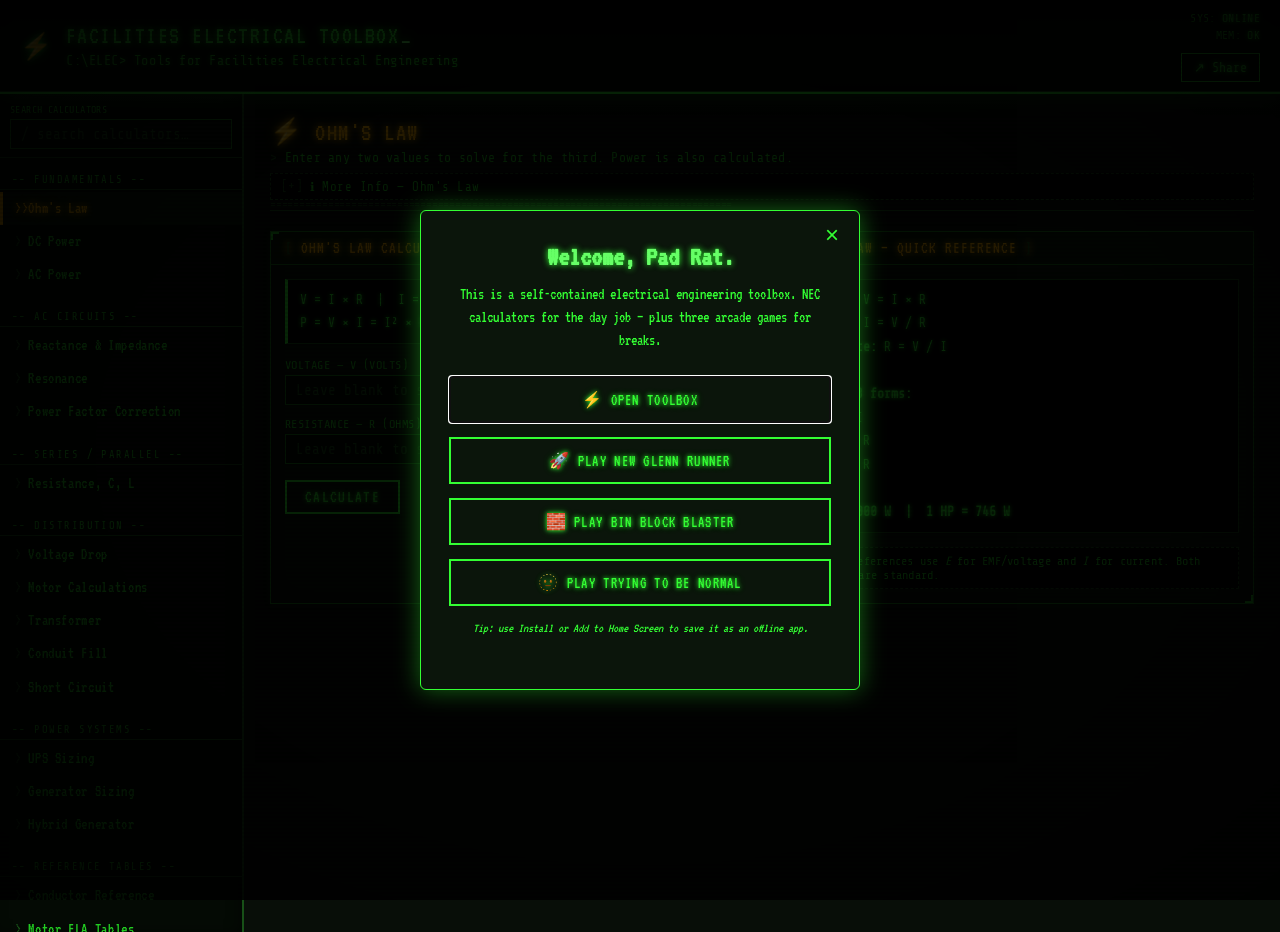
==== commit c8742736: "Add Trying To Be Normal game and wire it into app Agent-Logs-Url: https://github.com/becktj90/Facili" ====
--- a/index.html
+++ b/index.html
@@ -10,12 +10,12 @@
   <meta name="apple-mobile-web-app-title" content="Toolbox">
   <link rel="apple-touch-icon" href="icons/icon-192.png">
   <meta property="og:title" content="Facilities Electrical Toolbox + Arcade Games">
-  <meta property="og:description" content="NEC calculators for the day job, plus New Glenn Runner and Bin Block Blaster for breaks. Installable as a home-screen app.">
+  <meta property="og:description" content="NEC calculators for the day job, plus New Glenn Runner, Bin Block Blaster, and Trying To Be Normal for breaks. Installable as a home-screen app.">
   <meta property="og:image" content="https://becktj90.github.io/Facilities-Electrical-Toolbox/icons/icon-512.png">
   <meta property="og:type" content="website">
   <meta property="og:url" content="https://becktj90.github.io/Facilities-Electrical-Toolbox/">
   <meta name="twitter:card" content="summary_large_image">
-  <meta name="description" content="Electrical engineering reference toolbox with built-in New Glenn Runner and Bin Block Blaster games.">
+  <meta name="description" content="Electrical engineering reference toolbox with built-in New Glenn Runner, Bin Block Blaster, and Trying To Be Normal games.">
   <title>Facilities Electrical Toolbox</title>
   <link rel="stylesheet" href="css/styles.css">
 </head>
@@ -24,11 +24,12 @@
 <div id="splash-modal" class="splash-modal" role="dialog" aria-labelledby="splash-title" aria-modal="true" hidden>
   <div class="splash-card">
     <h1 id="splash-title">Welcome, Pad Rat.</h1>
-    <p>This is a self-contained electrical engineering toolbox. NEC calculators for the day job — plus two arcade games for breaks.</p>
+    <p>This is a self-contained electrical engineering toolbox. NEC calculators for the day job — plus three arcade games for breaks.</p>
     <div class="splash-actions">
       <button type="button" class="btn splash-primary" data-action="splashEnterToolbox">⚡ Open Toolbox</button>
       <button type="button" class="btn splash-secondary" data-action="splashEnterGame">🚀 Play New Glenn Runner</button>
       <button type="button" class="btn splash-secondary" data-action="splashEnterBinBlaster">🧱 Play Bin Block Blaster</button>
+      <button type="button" class="btn splash-secondary" data-action="splashEnterTryingNormal">🫥 Play Trying To Be Normal</button>
     </div>
     <p class="splash-tip">Tip: use Install or Add to Home Screen to save it as an offline app.</p>
     <button type="button" class="splash-close" data-action="splashClose" aria-label="Close welcome">×</button>
@@ -117,11 +118,12 @@
       <button class="nav-btn" data-target="sec-cm">Circular Mils</button>
       <button class="nav-btn" data-target="sec-photometrics">Photometrics</button>
       <button class="nav-btn" data-target="sec-panel-schedule" data-keywords="panel schedule ocr revit circuit directory print">Panel Schedule OCR</button>
-      <button class="nav-btn" data-target="sec-arcade" data-keywords="new glenn runner odyssey blue moon launch game rocket arcade" title="Odyssey-inspired rocket arcade">🚀 New Glenn Runner</button>
+      <button class="nav-btn" data-target="sec-arcade" data-keywords="new glenn runner Odyssey Blue Moon launch game rocket arcade" title="Odyssey-inspired rocket arcade">🚀 New Glenn Runner</button>
     </div>
     <div class="sidebar-section">
       <div class="sidebar-section-title">Extras</div>
       <button class="nav-btn" data-target="sec-bin-blaster" data-keywords="bin block blaster bubble shooter pad rat puzzle">🧱 Bin Block Blaster</button>
+      <button class="nav-btn" data-target="sec-trying-normal" data-keywords="trying to be normal social awkward comedy game suspicion normality">🫥 Trying To Be Normal</button>
     </div>
     <div class="sidebar-section">
       <div class="sidebar-section-title">Advanced Tools</div>
@@ -3966,6 +3968,45 @@
 
     </section>
 
+    <!-- ════════════════════════════════════════
+         TRYING TO BE NORMAL
+         ════════════════════════════════════════ -->
+    <section class="section" id="sec-trying-normal">
+      <div class="section-header">
+        <h2>🫥 Trying To Be Normal</h2>
+        <p>A comedy social-simulation game about surviving tiny awkward moments without getting too suspicious.</p>
+      </div>
+      <div class="card">
+        <div class="card-body">
+          <div id="tbn-game">
+            <canvas id="tbn-bg" aria-hidden="true"></canvas>
+            <div id="tbn-ui">
+              <h3 id="tbn-level">Grocery Store</h3>
+              <div id="tbn-meters">
+                <span>Normality: <strong id="tbn-normality">100</strong></span>
+                <span>Suspicion: <strong id="tbn-suspicion">0</strong></span>
+              </div>
+              <p id="tbn-scenario"></p>
+              <div id="tbn-choices"></div>
+              <div id="tbn-thoughts"></div>
+              <button class="btn" id="tbn-next-btn" type="button">Next</button>
+            </div>
+          </div>
+        </div>
+      </div>
+      <div class="card">
+        <div class="card-title">How to Play</div>
+        <div class="card-body">
+          <div class="formula-box">
+            Pick one response per awkward moment.<br>
+            Keep Normality above 0 and Suspicion below 100.<br>
+            Move to the next scenario with NEXT.<br><br>
+            If Suspicion maxes out or Normality collapses, society detects your weirdness.
+          </div>
+        </div>
+      </div>
+    </section>
+
   </main><!-- end .main -->
 </div><!-- end .layout -->
 
@@ -3973,5 +4014,6 @@
 <script src="js/app.js"></script>
 <script src="js/arcade.js"></script>
 <script src="js/bin-blaster.js"></script>
+<script src="js/trying-to-be-normal.js"></script>
 </body>
 </html>
--- a/css/styles.css
+++ b/css/styles.css
@@ -827,6 +827,67 @@
   max-height: none !important;
 }
 
+/* ── Trying To Be Normal game ── */
+#tbn-game {
+  position: relative;
+  min-height: 420px;
+  border: 1px solid var(--green-dark);
+  overflow: hidden;
+  background: #121820;
+}
+#tbn-bg {
+  position: absolute;
+  inset: 0;
+  width: 100%;
+  height: 100%;
+  display: block;
+}
+#tbn-ui {
+  position: relative;
+  z-index: 2;
+  max-width: 860px;
+  margin: 20px auto;
+  padding: 18px;
+  background: rgba(0, 0, 0, 0.62);
+  border: 1px solid var(--green-dark);
+}
+#tbn-level {
+  color: var(--amber);
+  text-shadow: var(--glow-amber);
+  letter-spacing: 0.04em;
+}
+#tbn-scenario {
+  margin-top: 14px;
+  font-size: 1.2rem;
+  line-height: 1.45;
+}
+#tbn-choices {
+  display: flex;
+  flex-direction: column;
+  gap: 8px;
+  margin-top: 16px;
+}
+#tbn-choices .tbn-choice {
+  width: 100%;
+  text-align: left;
+}
+#tbn-thoughts {
+  margin-top: 16px;
+  min-height: 52px;
+  color: #ffcb8a;
+  font-style: italic;
+}
+#tbn-meters {
+  display: flex;
+  gap: 16px;
+  flex-wrap: wrap;
+  margin-top: 8px;
+  font-family: var(--font-mono);
+}
+#tbn-next-btn {
+  margin-top: 8px;
+}
+
 @media print {
   body, html {
     background: #fff !important;
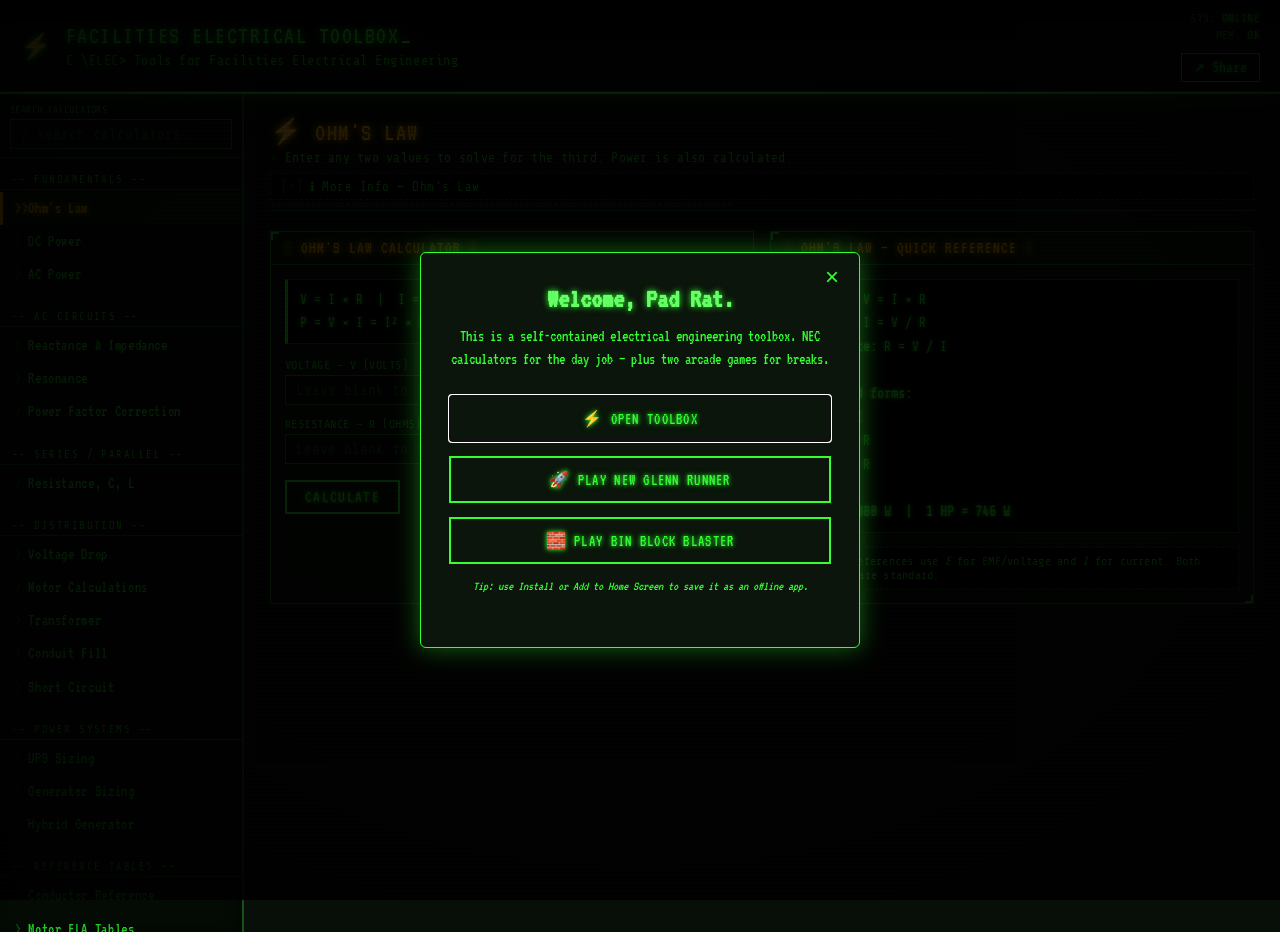
==== commit da4f2ee5: "Merge pull request #41 from becktj90/copilot/add-game-to-page Add Starforge Frontier as a first-clas" ====
--- a/index.html
+++ b/index.html
@@ -10,12 +10,12 @@
   <meta name="apple-mobile-web-app-title" content="Toolbox">
   <link rel="apple-touch-icon" href="icons/icon-192.png">
   <meta property="og:title" content="Facilities Electrical Toolbox + Arcade Games">
-  <meta property="og:description" content="NEC calculators for the day job, plus New Glenn Runner, Bin Block Blaster, and Trying To Be Normal for breaks. Installable as a home-screen app.">
+  <meta property="og:description" content="NEC calculators for the day job, plus New Glenn Runner and Bin Block Blaster for breaks. Installable as a home-screen app.">
   <meta property="og:image" content="https://becktj90.github.io/Facilities-Electrical-Toolbox/icons/icon-512.png">
   <meta property="og:type" content="website">
   <meta property="og:url" content="https://becktj90.github.io/Facilities-Electrical-Toolbox/">
   <meta name="twitter:card" content="summary_large_image">
-  <meta name="description" content="Electrical engineering reference toolbox with built-in New Glenn Runner, Bin Block Blaster, and Trying To Be Normal games.">
+  <meta name="description" content="Electrical engineering reference toolbox with built-in New Glenn Runner and Bin Block Blaster games.">
   <title>Facilities Electrical Toolbox</title>
   <link rel="stylesheet" href="css/styles.css">
 </head>
@@ -24,12 +24,11 @@
 <div id="splash-modal" class="splash-modal" role="dialog" aria-labelledby="splash-title" aria-modal="true" hidden>
   <div class="splash-card">
     <h1 id="splash-title">Welcome, Pad Rat.</h1>
-    <p>This is a self-contained electrical engineering toolbox. NEC calculators for the day job — plus three arcade games for breaks.</p>
+    <p>This is a self-contained electrical engineering toolbox. NEC calculators for the day job — plus two arcade games for breaks.</p>
     <div class="splash-actions">
       <button type="button" class="btn splash-primary" data-action="splashEnterToolbox">⚡ Open Toolbox</button>
       <button type="button" class="btn splash-secondary" data-action="splashEnterGame">🚀 Play New Glenn Runner</button>
       <button type="button" class="btn splash-secondary" data-action="splashEnterBinBlaster">🧱 Play Bin Block Blaster</button>
-      <button type="button" class="btn splash-secondary" data-action="splashEnterTryingNormal">🫥 Play Trying To Be Normal</button>
     </div>
     <p class="splash-tip">Tip: use Install or Add to Home Screen to save it as an offline app.</p>
     <button type="button" class="splash-close" data-action="splashClose" aria-label="Close welcome">×</button>
@@ -123,7 +122,7 @@
     <div class="sidebar-section">
       <div class="sidebar-section-title">Extras</div>
       <button class="nav-btn" data-target="sec-bin-blaster" data-keywords="bin block blaster bubble shooter pad rat puzzle">🧱 Bin Block Blaster</button>
-      <button class="nav-btn" data-target="sec-trying-normal" data-keywords="trying to be normal social awkward comedy game suspicion normality">🫥 Trying To Be Normal</button>
+      <button class="nav-btn" data-target="sec-starforge" data-keywords="starforge frontier idle strategy space game">🌌 Starforge Frontier</button>
     </div>
     <div class="sidebar-section">
       <div class="sidebar-section-title">Advanced Tools</div>
@@ -3969,39 +3968,60 @@
     </section>
 
     <!-- ════════════════════════════════════════
-         TRYING TO BE NORMAL
+         STARFORGE FRONTIER
          ════════════════════════════════════════ -->
-    <section class="section" id="sec-trying-normal">
+    <section class="section" id="sec-starforge">
       <div class="section-header">
-        <h2>🫥 Trying To Be Normal</h2>
-        <p>A comedy social-simulation game about surviving tiny awkward moments without getting too suspicious.</p>
-      </div>
-      <div class="card">
-        <div class="card-body">
-          <div id="tbn-game">
-            <canvas id="tbn-bg" aria-hidden="true"></canvas>
-            <div id="tbn-ui">
-              <h3 id="tbn-level">Grocery Store</h3>
-              <div id="tbn-meters">
-                <span>Normality: <strong id="tbn-normality">100</strong></span>
-                <span>Suspicion: <strong id="tbn-suspicion">0</strong></span>
-              </div>
-              <p id="tbn-scenario"></p>
-              <div id="tbn-choices"></div>
-              <div id="tbn-thoughts"></div>
-              <button class="btn" id="tbn-next-btn" type="button">Next</button>
-            </div>
-          </div>
-        </div>
-      </div>
-      <div class="card">
-        <div class="card-title">How to Play</div>
-        <div class="card-body">
-          <div class="formula-box">
-            Pick one response per awkward moment.<br>
-            Keep Normality above 0 and Suspicion below 100.<br>
-            Move to the next scenario with NEXT.<br><br>
-            If Suspicion maxes out or Normality collapses, society detects your weirdness.
+        <h2>🌌 Starforge Frontier</h2>
+        <p>Deep idle strategy with fleet logistics, research upgrades, and procedural sector expansion.</p>
+      </div>
+
+      <div class="card-grid">
+        <div class="card" style="grid-column:1/-1">
+          <div class="card-title">Command Hub</div>
+          <div class="card-body">
+            <div style="display:grid;grid-template-columns:repeat(auto-fit,minmax(130px,1fr));gap:8px;margin-bottom:10px">
+              <div class="formula-box">Credits: <strong id="sf-credits">0</strong></div>
+              <div class="formula-box">Energy: <strong id="sf-energy">0</strong></div>
+              <div class="formula-box">Alloys: <strong id="sf-alloys">0</strong></div>
+              <div class="formula-box">Science: <strong id="sf-science">0</strong></div>
+            </div>
+
+            <div style="display:flex;gap:8px;flex-wrap:wrap;margin-bottom:10px">
+              <button class="btn btn-sm" onclick="starforgeGame && starforgeGame.mine()">Manual Mine</button>
+              <button class="btn btn-sm" onclick="starforgeGame && starforgeGame.scan()">Deep Scan</button>
+              <button class="btn btn-sm" onclick="starforgeGame && starforgeGame.expand()">Expand Sector</button>
+            </div>
+
+            <div id="sf-log" class="formula-box" style="max-height:180px;overflow:auto;font-size:0.8rem"></div>
+          </div>
+        </div>
+
+        <div class="card">
+          <div class="card-title">Infrastructure</div>
+          <div class="card-body"><div id="sf-buildings"></div></div>
+        </div>
+
+        <div class="card">
+          <div class="card-title">Research Tree</div>
+          <div class="card-body"><div id="sf-research"></div></div>
+        </div>
+
+        <div class="card">
+          <div class="card-title">Fleet Systems</div>
+          <div class="card-body">
+            <div class="formula-box">Sectors: <strong id="sf-sectors">0</strong></div>
+            <div class="formula-box">Mining Drones: <strong id="sf-drones">0</strong></div>
+            <div class="formula-box">Escort Ships: <strong id="sf-escorts">0</strong></div>
+            <div class="formula-box">Cargo Freighters: <strong id="sf-freighters">0</strong></div>
+            <div class="formula-box">Threat Level: <strong id="sf-threat">0</strong>%</div>
+          </div>
+        </div>
+
+        <div class="card">
+          <div class="card-title">Sector Map</div>
+          <div class="card-body" style="text-align:center">
+            <canvas id="sf-starfield" width="700" height="280" style="display:block;margin:0 auto;max-width:100%;border:2px solid var(--green);box-shadow:var(--glow-md)"></canvas>
           </div>
         </div>
       </div>
@@ -4014,6 +4034,6 @@
 <script src="js/app.js"></script>
 <script src="js/arcade.js"></script>
 <script src="js/bin-blaster.js"></script>
-<script src="js/trying-to-be-normal.js"></script>
+<script src="js/starforge.js"></script>
 </body>
 </html>
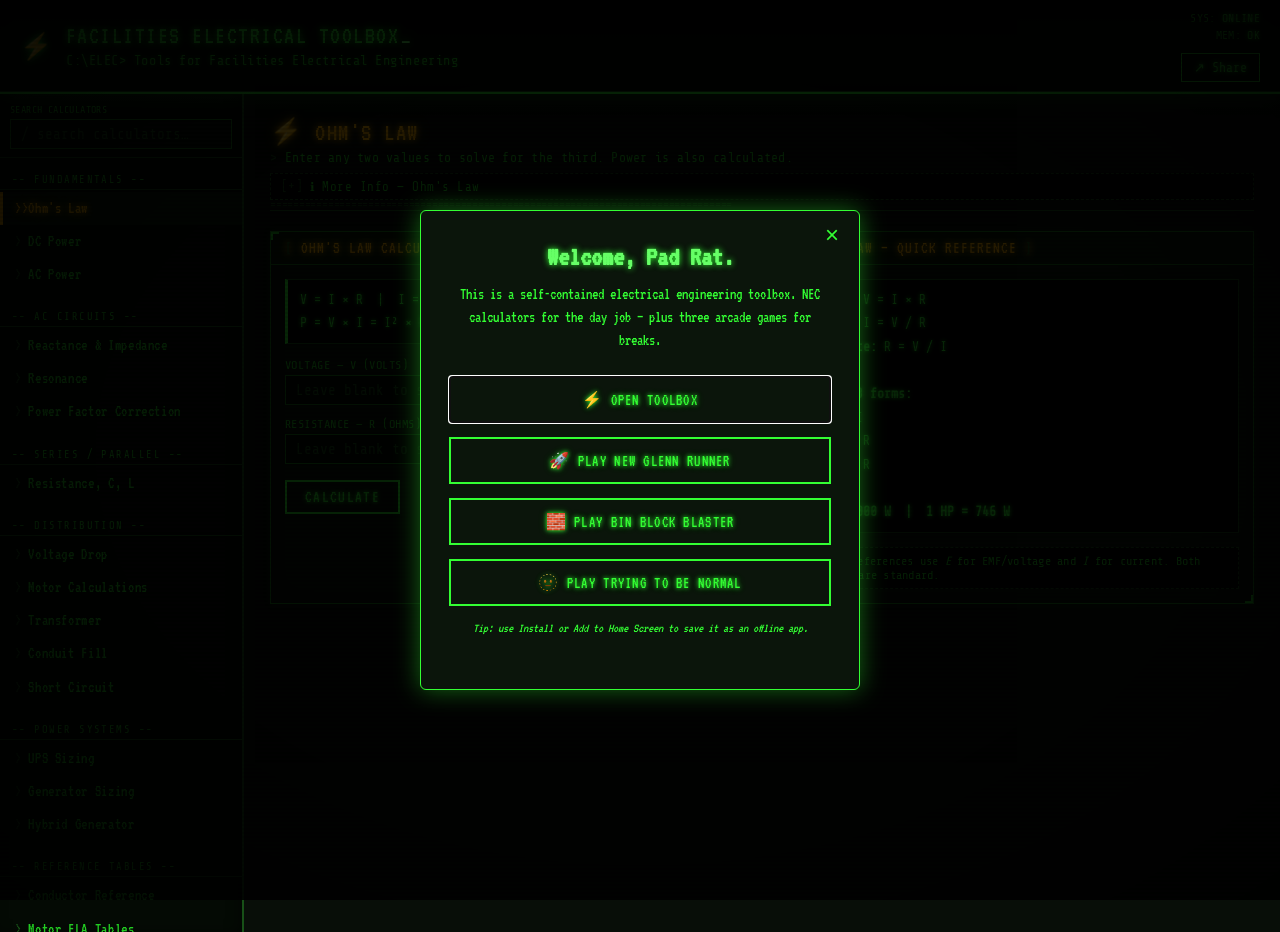
==== commit 9f20ada4: "Merge origin/main and resolve conflicts Co-authored-by: becktj90 <206180395+becktj90@users.noreply.g" ====
--- a/index.html
+++ b/index.html
@@ -10,12 +10,12 @@
   <meta name="apple-mobile-web-app-title" content="Toolbox">
   <link rel="apple-touch-icon" href="icons/icon-192.png">
   <meta property="og:title" content="Facilities Electrical Toolbox + Arcade Games">
-  <meta property="og:description" content="NEC calculators for the day job, plus New Glenn Runner and Bin Block Blaster for breaks. Installable as a home-screen app.">
+  <meta property="og:description" content="NEC calculators for the day job, plus New Glenn Runner, Bin Block Blaster, and Trying To Be Normal for breaks. Installable as a home-screen app.">
   <meta property="og:image" content="https://becktj90.github.io/Facilities-Electrical-Toolbox/icons/icon-512.png">
   <meta property="og:type" content="website">
   <meta property="og:url" content="https://becktj90.github.io/Facilities-Electrical-Toolbox/">
   <meta name="twitter:card" content="summary_large_image">
-  <meta name="description" content="Electrical engineering reference toolbox with built-in New Glenn Runner and Bin Block Blaster games.">
+  <meta name="description" content="Electrical engineering reference toolbox with built-in New Glenn Runner, Bin Block Blaster, and Trying To Be Normal games.">
   <title>Facilities Electrical Toolbox</title>
   <link rel="stylesheet" href="css/styles.css">
 </head>
@@ -24,11 +24,12 @@
 <div id="splash-modal" class="splash-modal" role="dialog" aria-labelledby="splash-title" aria-modal="true" hidden>
   <div class="splash-card">
     <h1 id="splash-title">Welcome, Pad Rat.</h1>
-    <p>This is a self-contained electrical engineering toolbox. NEC calculators for the day job — plus two arcade games for breaks.</p>
+    <p>This is a self-contained electrical engineering toolbox. NEC calculators for the day job — plus three arcade games for breaks.</p>
     <div class="splash-actions">
       <button type="button" class="btn splash-primary" data-action="splashEnterToolbox">⚡ Open Toolbox</button>
       <button type="button" class="btn splash-secondary" data-action="splashEnterGame">🚀 Play New Glenn Runner</button>
       <button type="button" class="btn splash-secondary" data-action="splashEnterBinBlaster">🧱 Play Bin Block Blaster</button>
+      <button type="button" class="btn splash-secondary" data-action="splashEnterTryingNormal">🫥 Play Trying To Be Normal</button>
     </div>
     <p class="splash-tip">Tip: use Install or Add to Home Screen to save it as an offline app.</p>
     <button type="button" class="splash-close" data-action="splashClose" aria-label="Close welcome">×</button>
@@ -122,6 +123,7 @@
     <div class="sidebar-section">
       <div class="sidebar-section-title">Extras</div>
       <button class="nav-btn" data-target="sec-bin-blaster" data-keywords="bin block blaster bubble shooter pad rat puzzle">🧱 Bin Block Blaster</button>
+      <button class="nav-btn" data-target="sec-trying-normal" data-keywords="trying to be normal social awkward comedy game suspicion normality">🫥 Trying To Be Normal</button>
       <button class="nav-btn" data-target="sec-starforge" data-keywords="starforge frontier idle strategy space game">🌌 Starforge Frontier</button>
     </div>
     <div class="sidebar-section">
@@ -3968,6 +3970,45 @@
     </section>
 
     <!-- ════════════════════════════════════════
+         TRYING TO BE NORMAL
+         ════════════════════════════════════════ -->
+    <section class="section" id="sec-trying-normal">
+      <div class="section-header">
+        <h2>🫥 Trying To Be Normal</h2>
+        <p>A comedy social-simulation game about surviving tiny awkward moments without getting too suspicious.</p>
+      </div>
+      <div class="card">
+        <div class="card-body">
+          <div id="tbn-game">
+            <canvas id="tbn-bg" aria-hidden="true"></canvas>
+            <div id="tbn-ui">
+              <h3 id="tbn-level">Grocery Store</h3>
+              <div id="tbn-meters">
+                <span>Normality: <strong id="tbn-normality">100</strong></span>
+                <span>Suspicion: <strong id="tbn-suspicion">0</strong></span>
+              </div>
+              <p id="tbn-scenario"></p>
+              <div id="tbn-choices"></div>
+              <div id="tbn-thoughts"></div>
+              <button class="btn" id="tbn-next-btn" type="button">Next</button>
+            </div>
+          </div>
+        </div>
+      </div>
+      <div class="card">
+        <div class="card-title">How to Play</div>
+        <div class="card-body">
+          <div class="formula-box">
+            Pick one response per awkward moment.<br>
+            Keep Normality above 0 and Suspicion below 100.<br>
+            Move to the next scenario with NEXT.<br><br>
+            If Suspicion maxes out or Normality collapses, society detects your weirdness.
+          </div>
+        </div>
+      </div>
+    </section>
+
+    <!-- ════════════════════════════════════════
          STARFORGE FRONTIER
          ════════════════════════════════════════ -->
     <section class="section" id="sec-starforge">
@@ -4034,6 +4075,7 @@
 <script src="js/app.js"></script>
 <script src="js/arcade.js"></script>
 <script src="js/bin-blaster.js"></script>
+<script src="js/trying-to-be-normal.js"></script>
 <script src="js/starforge.js"></script>
 </body>
 </html>
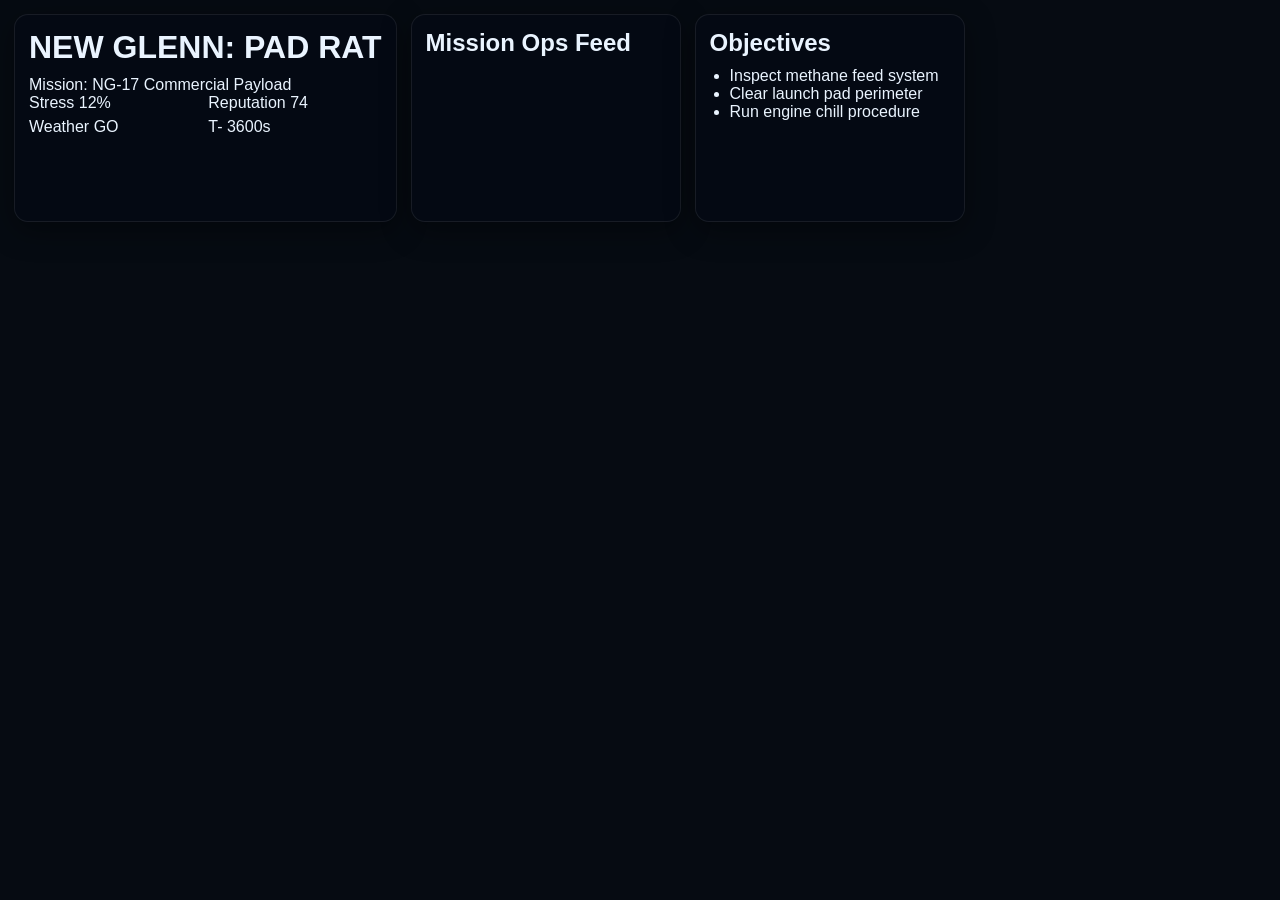
==== commit 68387ac9: "Add files via upload" ====
--- a/index.html
+++ b/index.html
@@ -1,4081 +1,47 @@
 <!DOCTYPE html>
 <html lang="en">
 <head>
-  <meta charset="UTF-8">
-  <meta name="viewport" content="width=device-width, initial-scale=1.0">
-  <link rel="manifest" href="manifest.json">
-  <meta name="theme-color" content="#33ff33">
-  <meta name="apple-mobile-web-app-capable" content="yes">
-  <meta name="apple-mobile-web-app-status-bar-style" content="black-translucent">
-  <meta name="apple-mobile-web-app-title" content="Toolbox">
-  <link rel="apple-touch-icon" href="icons/icon-192.png">
-  <meta property="og:title" content="Facilities Electrical Toolbox + Arcade Games">
-  <meta property="og:description" content="NEC calculators for the day job, plus New Glenn Runner, Bin Block Blaster, and Trying To Be Normal for breaks. Installable as a home-screen app.">
-  <meta property="og:image" content="https://becktj90.github.io/Facilities-Electrical-Toolbox/icons/icon-512.png">
-  <meta property="og:type" content="website">
-  <meta property="og:url" content="https://becktj90.github.io/Facilities-Electrical-Toolbox/">
-  <meta name="twitter:card" content="summary_large_image">
-  <meta name="description" content="Electrical engineering reference toolbox with built-in New Glenn Runner, Bin Block Blaster, and Trying To Be Normal games.">
-  <title>Facilities Electrical Toolbox</title>
-  <link rel="stylesheet" href="css/styles.css">
+<meta charset="UTF-8"/>
+<meta name="viewport" content="width=device-width,initial-scale=1.0"/>
+<title>NEW GLENN: PAD RAT</title>
+<link rel="manifest" href="manifest.json"/>
+<link rel="stylesheet" href="style.css"/>
 </head>
 <body>
+<div id="hud">
+  <div class="panel">
+    <h1>NEW GLENN: PAD RAT</h1>
+    <div id="mission">Mission: NG-17 Commercial Payload</div>
+    <div class="meters">
+      <div>Stress <span id="stress">12</span>%</div>
+      <div>Reputation <span id="rep">74</span></div>
+      <div>Weather <span id="weather">GO</span></div>
+      <div>T- <span id="countdown">3600</span>s</div>
+    </div>
+  </div>
 
-<div id="splash-modal" class="splash-modal" role="dialog" aria-labelledby="splash-title" aria-modal="true" hidden>
-  <div class="splash-card">
-    <h1 id="splash-title">Welcome, Pad Rat.</h1>
-    <p>This is a self-contained electrical engineering toolbox. NEC calculators for the day job — plus three arcade games for breaks.</p>
-    <div class="splash-actions">
-      <button type="button" class="btn splash-primary" data-action="splashEnterToolbox">⚡ Open Toolbox</button>
-      <button type="button" class="btn splash-secondary" data-action="splashEnterGame">🚀 Play New Glenn Runner</button>
-      <button type="button" class="btn splash-secondary" data-action="splashEnterBinBlaster">🧱 Play Bin Block Blaster</button>
-      <button type="button" class="btn splash-secondary" data-action="splashEnterTryingNormal">🫥 Play Trying To Be Normal</button>
-    </div>
-    <p class="splash-tip">Tip: use Install or Add to Home Screen to save it as an offline app.</p>
-    <button type="button" class="splash-close" data-action="splashClose" aria-label="Close welcome">×</button>
+  <div class="panel log-panel">
+    <h2>Mission Ops Feed</h2>
+    <div id="log"></div>
+  </div>
+
+  <div class="panel objectives">
+    <h2>Objectives</h2>
+    <ul id="objectives">
+      <li>Inspect methane feed system</li>
+      <li>Clear launch pad perimeter</li>
+      <li>Run engine chill procedure</li>
+    </ul>
   </div>
 </div>
 
-<!-- ── CRT Scanlines overlay ── -->
-<div class="scanlines" aria-hidden="true"></div>
+<canvas id="game"></canvas>
 
-<!-- ── HEADER ── -->
-<header>
-  <div class="header-inner">
-    <span class="bolt">⚡</span>
-    <div>
-      <h1>Facilities Electrical Toolbox<span class="cursor">_</span></h1>
-      <div class="subtitle">C:\ELEC&gt; Tools for Facilities Electrical Engineering</div>
-    </div>
-    <div class="header-status">
-      <div class="header-readout">
-        SYS: <span class="status-ok">ONLINE</span><br>
-        MEM: <span class="status-ok">OK</span>
-      </div>
-      <div class="header-actions">
-        <button id="sidebar-toggle" class="header-btn sidebar-toggle-btn" type="button" aria-expanded="false" aria-controls="sidebar-nav">[≡ MENU]</button>
-        <button id="share-btn" class="header-btn" type="button" data-action="shareApp" aria-label="Share">↗ Share</button>
-        <button id="install-btn" class="header-btn" type="button" style="display:none">📲 Install</button>
-      </div>
-    </div>
-  </div>
-</header>
+<div id="interaction">
+  <div id="dialogue"></div>
+  <div id="choices"></div>
+</div>
 
-<div class="layout">
-
-  <!-- ── SIDEBAR NAV ── -->
-  <nav class="sidebar" id="sidebar-nav">
-    <div class="sidebar-search">
-      <label for="nav-search">Search Calculators</label>
-      <input type="search" id="nav-search" placeholder="/ search calculators…">
-    </div>
-    <div class="sidebar-section">
-      <div class="sidebar-section-title">Fundamentals</div>
-      <button class="nav-btn" data-target="sec-ohm">Ohm's Law</button>
-      <button class="nav-btn" data-target="sec-power-dc">DC Power</button>
-      <button class="nav-btn" data-target="sec-power-ac">AC Power</button>
-    </div>
-    <div class="sidebar-section">
-      <div class="sidebar-section-title">AC Circuits</div>
-      <button class="nav-btn" data-target="sec-reactance">Reactance &amp; Impedance</button>
-      <button class="nav-btn" data-target="sec-resonance">Resonance</button>
-      <button class="nav-btn" data-target="sec-pfc">Power Factor Correction</button>
-    </div>
-    <div class="sidebar-section">
-      <div class="sidebar-section-title">Series / Parallel</div>
-      <button class="nav-btn" data-target="sec-sp">Resistance, C, L</button>
-    </div>
-    <div class="sidebar-section">
-      <div class="sidebar-section-title">Distribution</div>
-      <button class="nav-btn" data-target="sec-vdrop">Voltage Drop</button>
-      <button class="nav-btn" data-target="sec-motor">Motor Calculations</button>
-      <button class="nav-btn" data-target="sec-xfmr">Transformer</button>
-      <button class="nav-btn" data-target="sec-conduit">Conduit Fill</button>
-      <button class="nav-btn" data-target="sec-sc">Short Circuit</button>
-    </div>
-    <div class="sidebar-section">
-      <div class="sidebar-section-title">Power Systems</div>
-      <button class="nav-btn" data-target="sec-ups">UPS Sizing</button>
-      <button class="nav-btn" data-target="sec-gen">Generator Sizing</button>
-      <button class="nav-btn" data-target="sec-hybrid">Hybrid Generator</button>
-    </div>
-    <div class="sidebar-section">
-      <div class="sidebar-section-title">Reference Tables</div>
-      <button class="nav-btn" data-target="sec-wire-ref">Conductor Reference</button>
-      <button class="nav-btn" data-target="sec-motor-ref">Motor FLA Tables</button>
-      <button class="nav-btn" data-target="sec-conduit-ref">Conduit Fill Tables</button>
-      <button class="nav-btn" data-target="sec-ip-rating">IP Rating Chart</button>
-      <button class="nav-btn" data-target="sec-nema-class">NEMA Enclosures</button>
-      <button class="nav-btn" data-target="sec-nec-tables">NEC Code Tables</button>
-    </div>
-    <div class="sidebar-section">
-      <div class="sidebar-section-title">NEC Calculations</div>
-      <button class="nav-btn" data-target="sec-nec">NEC Circuit Calc</button>
-    </div>
-    <div class="sidebar-section">
-      <div class="sidebar-section-title">Tools</div>
-      <button class="nav-btn" data-target="sec-convert">Unit Conversions</button>
-      <button class="nav-btn" data-target="sec-cm">Circular Mils</button>
-      <button class="nav-btn" data-target="sec-photometrics">Photometrics</button>
-      <button class="nav-btn" data-target="sec-panel-schedule" data-keywords="panel schedule ocr revit circuit directory print">Panel Schedule OCR</button>
-      <button class="nav-btn" data-target="sec-arcade" data-keywords="new glenn runner Odyssey Blue Moon launch game rocket arcade" title="Odyssey-inspired rocket arcade">🚀 New Glenn Runner</button>
-    </div>
-    <div class="sidebar-section">
-      <div class="sidebar-section-title">Extras</div>
-      <button class="nav-btn" data-target="sec-bin-blaster" data-keywords="bin block blaster bubble shooter pad rat puzzle">🧱 Bin Block Blaster</button>
-      <button class="nav-btn" data-target="sec-trying-normal" data-keywords="trying to be normal social awkward comedy game suspicion normality">🫥 Trying To Be Normal</button>
-      <button class="nav-btn" data-target="sec-starforge" data-keywords="starforge frontier idle strategy space game">🌌 Starforge Frontier</button>
-    </div>
-    <div class="sidebar-section">
-      <div class="sidebar-section-title">Advanced Tools</div>
-      <button class="nav-btn" data-target="sec-lsi">LSI Breaker Visualizer</button>
-      <button class="nav-btn" data-target="sec-bess">BESS Peak-Shave</button>
-      <button class="nav-btn" data-target="sec-tap">Tap-Changer Calc</button>
-      <button class="nav-btn" data-target="sec-harmonics">Harmonics Tool</button>
-    </div>
-    <div class="sidebar-section">
-      <div class="sidebar-section-title">Hazardous / Safety</div>
-      <button class="nav-btn" data-target="sec-haz">Hazardous Area Lookup</button>
-      <button class="nav-btn" data-target="sec-isloop">IS Loop Verifier</button>
-    </div>
-    <div class="sidebar-section">
-      <div class="sidebar-section-title">NEC Specialized</div>
-      <button class="nav-btn" data-target="sec-lighting-opt">Lighting VD Optimizer</button>
-      <button class="nav-btn" data-target="sec-bldg-load">Building Load Calc</button>
-    </div>
-  </nav>
-
-  <!-- ── MAIN CONTENT ── -->
-  <main class="main">
-
-    <!-- ════════════════════════════════════════
-         OHM'S LAW
-         ════════════════════════════════════════ -->
-    <section id="sec-ohm" class="section">
-      <div class="section-header">
-        <h2>⚡ Ohm's Law</h2>
-        <p>Enter any two values to solve for the third. Power is also calculated.</p>
-        <details class="section-info">
-          <summary>ℹ More Info — Ohm's Law</summary>
-          <div class="section-info-body">
-            <strong>Ohm's Law</strong> relates voltage (V), current (I), and resistance (R) in any DC or resistive AC circuit. Enter any two known values and the calculator solves for the unknown plus power.<br><br>
-            <strong>Key relationships:</strong><ul><li>V = I × R — Voltage equals current times resistance</li><li>I = V / R — Current equals voltage divided by resistance</li><li>R = V / I — Resistance equals voltage divided by current</li><li>P = V × I = I&sup2; × R = V&sup2; / R — Power in three equivalent forms</li></ul>
-            <strong>Units:</strong> V = Volts, I = Amperes, R = Ohms (Ω), P = Watts (W)
-          </div>
-        </details>
-      </div>
-      <div class="card-grid">
-        <div class="card">
-          <div class="card-title">Ohm's Law Calculator</div>
-          <div class="card-body">
-            <div class="formula-box">
-              V = I × R &nbsp;|&nbsp; I = V / R &nbsp;|&nbsp; R = V / I<br>
-              P = V × I = I² × R = V² / R
-            </div>
-            <div class="input-group">
-              <div>
-                <label>Voltage — V (volts)</label>
-                <input type="number" id="ohm_v" placeholder="Leave blank to solve" step="any" min="0">
-              </div>
-              <div>
-                <label>Current — I (amps)</label>
-                <input type="number" id="ohm_i" placeholder="Leave blank to solve" step="any" min="0">
-              </div>
-            </div>
-            <div class="input-group single">
-              <div>
-                <label>Resistance — R (ohms)</label>
-                <input type="number" id="ohm_r" placeholder="Leave blank to solve" step="any" min="0">
-              </div>
-            </div>
-            <button class="btn" onclick="calcOhmsLaw()">Calculate</button>
-            <div id="ohm_result" class="result"></div>
-          </div>
-        </div>
-
-        <div class="card">
-          <div class="card-title">Ohm's Law — Quick Reference</div>
-          <div class="card-body">
-            <div class="formula-box">
-              <strong>Voltage:</strong>  V = I × R<br>
-              <strong>Current:</strong>  I = V / R<br>
-              <strong>Resistance:</strong> R = V / I<br><br>
-              <strong>Power — 3 forms:</strong><br>
-              P = V × I<br>
-              P = I² × R<br>
-              P = V² / R<br><br>
-              <strong>1 kW = 1000 W &nbsp;|&nbsp; 1 HP = 746 W</strong>
-            </div>
-            <div class="note">
-              ℹ Some references use <em>E</em> for EMF/voltage and <em>I</em> for current. Both notations are standard.
-            </div>
-          </div>
-        </div>
-      </div>
-    </section>
-
-    <!-- ════════════════════════════════════════
-         DC POWER
-         ════════════════════════════════════════ -->
-    <section id="sec-power-dc" class="section">
-      <div class="section-header">
-        <h2>🔋 DC Power Formulas</h2>
-        <p>Solve for power using any valid pair of electrical quantities.</p>
-        <details class="section-info">
-          <summary>ℹ More Info — DC Power</summary>
-          <div class="section-info-body">
-            <strong>DC Power</strong> is the rate of energy transfer in a direct current circuit. Choose the formula that matches your known quantities:<br><br>
-            <strong>Formulas:</strong><ul><li>P = V × I — when voltage and current are known</li><li>P = I² × R — when current and resistance are known</li><li>P = V² / R — when voltage and resistance are known</li></ul>
-            <strong>Tip:</strong> 1 kW = 1,000 W. For high-power systems, results are shown in both W and kW. All three formulas are mathematically equivalent via Ohm's Law.
-          </div>
-        </details>
-      </div>
-      <div class="card-grid">
-        <div class="card">
-          <div class="card-title">DC Power Calculator</div>
-          <div class="card-body">
-            <div class="formula-box">
-              P = V × I &nbsp;|&nbsp; P = I² × R &nbsp;|&nbsp; P = V² / R
-            </div>
-            <div class="input-group single">
-              <div>
-                <label>Solve using</label>
-                <select id="dcpower_mode" onchange="dcPowerModeChange()">
-                  <option value="pvi">P = V × I  (enter V and I)</option>
-                  <option value="pi2r">P = I² × R  (enter I and R)</option>
-                  <option value="pv2r">P = V² / R  (enter V and R)</option>
-                </select>
-              </div>
-            </div>
-
-            <div id="dcp_form_pvi" class="dcpower-form">
-              <div class="input-group">
-                <div><label>Voltage — V (V)</label><input type="number" id="dcp_v" placeholder="Volts" step="any"></div>
-                <div><label>Current — I (A)</label><input type="number" id="dcp_i" placeholder="Amps" step="any"></div>
-              </div>
-            </div>
-            <div id="dcp_form_pi2r" class="dcpower-form" style="display:none">
-              <div class="input-group">
-                <div><label>Current — I (A)</label><input type="number" id="dcp_i2" placeholder="Amps" step="any"></div>
-                <div><label>Resistance — R (Ω)</label><input type="number" id="dcp_r2" placeholder="Ohms" step="any"></div>
-              </div>
-            </div>
-            <div id="dcp_form_pv2r" class="dcpower-form" style="display:none">
-              <div class="input-group">
-                <div><label>Voltage — V (V)</label><input type="number" id="dcp_v3" placeholder="Volts" step="any"></div>
-                <div><label>Resistance — R (Ω)</label><input type="number" id="dcp_r3" placeholder="Ohms" step="any"></div>
-              </div>
-            </div>
-
-            <button class="btn" onclick="calcDCPower()">Calculate</button>
-            <div id="dcp_result" class="result"></div>
-          </div>
-        </div>
-
-        <div class="card">
-          <div class="card-title">Power Triangle Reference</div>
-          <div class="card-body">
-            <div class="formula-box">
-              <strong>Given V &amp; I:</strong>  P = V × I<br>
-              <strong>Given I &amp; R:</strong>  P = I² × R<br>
-              <strong>Given V &amp; R:</strong>  P = V² / R<br><br>
-              <strong>Derived quantities:</strong><br>
-              I = P / V &nbsp;|&nbsp; V = P / I<br>
-              R = V / I &nbsp;|&nbsp; R = V² / P<br>
-              R = P / I²<br><br>
-              1 kW = 1,000 W &nbsp;|&nbsp; 1 MW = 1,000 kW
-            </div>
-          </div>
-        </div>
-      </div>
-    </section>
-
-    <!-- ════════════════════════════════════════
-         AC POWER
-         ════════════════════════════════════════ -->
-    <section id="sec-power-ac" class="section">
-      <div class="section-header">
-        <h2>🌀 AC Power Formulas</h2>
-        <p>Single-phase and three-phase apparent, real, and reactive power calculations.</p>
-        <details class="section-info">
-          <summary>ℹ More Info — AC Power</summary>
-          <div class="section-info-body">
-            <strong>AC Power</strong> has three components due to the phase difference between voltage and current:<br><br>
-            <ul><li><strong>Apparent Power (kVA):</strong> Total power drawn from the source — S = V × I / 1000 (1Ø) or √3 × V × I / 1000 (3Ø)</li><li><strong>True/Real Power (kW):</strong> Actual work-producing power — P = S × PF</li><li><strong>Reactive Power (kVAR):</strong> Power stored/returned by inductors and capacitors — Q = √(S&sup2; − P&sup2;)</li><li><strong>Power Factor (PF):</strong> Ratio of real to apparent power — PF = cos(θ) = kW / kVA</li></ul>
-            <strong>Three-phase note:</strong> Use line-to-line voltage and line current. √3 ≈ 1.732.
-          </div>
-        </details>
-      </div>
-
-      <div class="tab-group">
-        <div class="tabs">
-          <button class="tab-btn" data-tab="tab-ac1">Single-Phase</button>
-          <button class="tab-btn" data-tab="tab-ac3">Three-Phase</button>
-        </div>
-
-        <div id="tab-ac1" class="tab-pane">
-          <div class="card-grid">
-            <div class="card">
-              <div class="card-title">Single-Phase AC Power</div>
-              <div class="card-body">
-                <div class="formula-box">
-                  kVA = (V × I) / 1000<br>
-                  kW  = kVA × PF<br>
-                  kVAR = √(kVA² − kW²)<br>
-                  PF = cos(θ) = kW / kVA
-                </div>
-                <div class="input-group">
-                  <div><label>Voltage — V (V)</label><input type="number" id="ac1_v" placeholder="Volts" step="any" min="0"></div>
-                  <div><label>Current — I (A)</label><input type="number" id="ac1_i" placeholder="Amps" step="any" min="0"></div>
-                </div>
-                <div class="input-group single">
-                  <div><label>Power Factor — PF (%)</label><input type="number" id="ac1_pf" placeholder="e.g. 85" step="any" min="1" max="100"></div>
-                </div>
-                <button class="btn" onclick="calcAC1Phase()">Calculate</button>
-                <div id="ac1_result" class="result"></div>
-              </div>
-            </div>
-            <div class="card">
-              <div class="card-title">Single-Phase AC Reference</div>
-              <div class="card-body">
-                <div class="formula-box">
-                  <strong>Apparent Power:</strong>  S (kVA) = V × I / 1000<br>
-                  <strong>True Power:</strong>      P (kW)  = V × I × PF / 1000<br>
-                  <strong>Reactive Power:</strong>  Q (kVAR)= V × I × sin(θ) / 1000<br><br>
-                  <strong>Power Triangle:</strong><br>
-                  kVA² = kW² + kVAR²<br>
-                  PF = kW / kVA = cos(θ)<br><br>
-                  <strong>Typical PF values:</strong><br>
-                  Resistive loads: 1.0 (unity)<br>
-                  Induction motors: 0.80–0.90<br>
-                  Fluorescent lighting: 0.85–0.95
-                </div>
-              </div>
-            </div>
-          </div>
-        </div>
-
-        <div id="tab-ac3" class="tab-pane">
-          <div class="card-grid">
-            <div class="card">
-              <div class="card-title">Three-Phase AC Power</div>
-              <div class="card-body">
-                <div class="formula-box">
-                  kVA = (√3 × V_L × I_L) / 1000<br>
-                  kW  = kVA × PF<br>
-                  kVAR = √(kVA² − kW²)
-                </div>
-                <div class="input-group">
-                  <div><label>Line Voltage — V<sub>L</sub> (V)</label><input type="number" id="ac3_v" placeholder="Line-to-line volts" step="any" min="0"></div>
-                  <div><label>Line Current — I<sub>L</sub> (A)</label><input type="number" id="ac3_i" placeholder="Amps" step="any" min="0"></div>
-                </div>
-                <div class="input-group single">
-                  <div><label>Power Factor — PF (%)</label><input type="number" id="ac3_pf" placeholder="e.g. 85" step="any" min="1" max="100"></div>
-                </div>
-                <button class="btn" onclick="calcAC3Phase()">Calculate</button>
-                <div id="ac3_result" class="result"></div>
-              </div>
-            </div>
-            <div class="card">
-              <div class="card-title">Three-Phase AC Reference</div>
-              <div class="card-body">
-                <div class="formula-box">
-                  <strong>Common voltages (L-L):</strong><br>
-                  208V (120/208Y), 480V (277/480Y)<br>
-                  240V (Delta), 600V<br><br>
-                  <strong>Line vs. Phase:</strong><br>
-                  Wye:   V_L = √3 × V_Ø &nbsp;|&nbsp; I_L = I_Ø<br>
-                  Delta: V_L = V_Ø &nbsp;|&nbsp; I_L = √3 × I_Ø<br><br>
-                  <strong>√3 ≈ 1.732</strong><br><br>
-                  <strong>Balanced 3Ø power:</strong><br>
-                  P = √3 × V_L × I_L × PF
-                </div>
-              </div>
-            </div>
-          </div>
-        </div>
-      </div><!-- end tab-group -->
-    </section>
-
-    <!-- ════════════════════════════════════════
-         REACTANCE & IMPEDANCE
-         ════════════════════════════════════════ -->
-    <section id="sec-reactance" class="section">
-      <div class="section-header">
-        <h2>〰 Reactance &amp; Impedance</h2>
-        <p>Calculate inductive/capacitive reactance and series impedance.</p>
-        <details class="section-info">
-          <summary>ℹ More Info — Reactance &amp; Impedance</summary>
-          <div class="section-info-body">
-            <strong>Reactance</strong> is the opposition to AC current flow caused by inductors and capacitors:<br><br>
-            <ul><li><strong>Inductive Reactance (XL):</strong> XL = 2π × f × L — increases with frequency</li><li><strong>Capacitive Reactance (XC):</strong> XC = 1 / (2π × f × C) — decreases with frequency</li><li><strong>Impedance (Z):</strong> Z = √(R² + (XL − XC)²) — total opposition to AC current</li><li><strong>Phase Angle (θ):</strong> θ = arctan((XL − XC) / R) — positive = inductive, negative = capacitive</li></ul>
-            <strong>At 60 Hz:</strong> ω = 377 rad/s. Enter capacitance in Farads (e.g., 100 µF = 0.0001 F).
-          </div>
-        </details>
-      </div>
-      <div class="card-grid">
-
-        <div class="card">
-          <div class="card-title">Inductive Reactance (XL)</div>
-          <div class="card-body">
-            <div class="formula-box">XL = 2π × f × L</div>
-            <div class="input-group">
-              <div><label>Frequency — f (Hz)</label><input type="number" id="xl_f" placeholder="e.g. 60" step="any" min="0" value="60"></div>
-              <div><label>Inductance — L (H)</label><input type="number" id="xl_l" placeholder="Henries" step="any" min="0"></div>
-            </div>
-            <button class="btn" onclick="calcXL()">Calculate XL</button>
-            <div id="xl_result" class="result"></div>
-          </div>
-        </div>
-
-        <div class="card">
-          <div class="card-title">Capacitive Reactance (XC)</div>
-          <div class="card-body">
-            <div class="formula-box">XC = 1 / (2π × f × C)</div>
-            <div class="input-group">
-              <div><label>Frequency — f (Hz)</label><input type="number" id="xc_f" placeholder="e.g. 60" step="any" min="0" value="60"></div>
-              <div><label>Capacitance — C (F)</label><input type="number" id="xc_c" placeholder="Farads (e.g. 100e-6)" step="any" min="0"></div>
-            </div>
-            <button class="btn" onclick="calcXC()">Calculate XC</button>
-            <div id="xc_result" class="result"></div>
-            <div class="note">ℹ For µF, divide by 1,000,000 (e.g. 100 µF = 0.0001 F)</div>
-          </div>
-        </div>
-
-        <div class="card">
-          <div class="card-title">Series Impedance (Z)</div>
-          <div class="card-body">
-            <div class="formula-box">
-              Z = √(R² + (XL − XC)²)<br>
-              θ = arctan((XL − XC) / R)<br>
-              PF = cos(θ) = R / Z
-            </div>
-            <div class="input-group triple">
-              <div><label>Resistance — R (Ω)</label><input type="number" id="imp_r" placeholder="0 if none" step="any" min="0" value="0"></div>
-              <div><label>Inductive React. — XL (Ω)</label><input type="number" id="imp_xl" placeholder="0 if none" step="any" min="0" value="0"></div>
-              <div><label>Capacitive React. — XC (Ω)</label><input type="number" id="imp_xc" placeholder="0 if none" step="any" min="0" value="0"></div>
-            </div>
-            <button class="btn" onclick="calcImpedance()">Calculate Z</button>
-            <div id="imp_result" class="result"></div>
-          </div>
-        </div>
-
-        <div class="card">
-          <div class="card-title">Reactance &amp; Impedance Reference</div>
-          <div class="card-body">
-            <div class="formula-box">
-              <strong>Inductive Reactance:</strong><br>
-              XL = 2πfL = ωL<br><br>
-              <strong>Capacitive Reactance:</strong><br>
-              XC = 1/(2πfC) = 1/(ωC)<br><br>
-              <strong>Series Impedance:</strong><br>
-              Z = √(R² + X²) &nbsp; where X = XL − XC<br><br>
-              <strong>Ohm's Law for AC:</strong><br>
-              V = I × Z &nbsp;|&nbsp; I = V / Z<br><br>
-              <strong>At 60 Hz: ω = 2π×60 ≈ 377 rad/s</strong><br>
-              XL = 377L &nbsp;|&nbsp; XC = 1/(377C)
-            </div>
-          </div>
-        </div>
-
-      </div>
-    </section>
-
-    <!-- ════════════════════════════════════════
-         RESONANCE
-         ════════════════════════════════════════ -->
-    <section id="sec-resonance" class="section">
-      <div class="section-header">
-        <h2>🔔 Resonance</h2>
-        <p>Series and parallel LC circuit resonant frequency and Q factor.</p>
-        <details class="section-info">
-          <summary>ℹ More Info — Resonance</summary>
-          <div class="section-info-body">
-            <strong>Resonance</strong> occurs when inductive and capacitive reactances are equal (XL = XC), causing them to cancel. The circuit then behaves as purely resistive.<br><br>
-            <ul><li><strong>Resonant Frequency:</strong> f₀ = 1 / (2π√LC) — depends only on L and C values</li><li><strong>Q Factor:</strong> Q = XL / R — measures sharpness of the resonance peak. High Q = narrow bandwidth</li><li><strong>Bandwidth:</strong> BW = f₀ / Q — frequency range over which the circuit responds</li></ul>
-            <strong>Applications:</strong> Tuned filters, RF circuits, power factor correction capacitor banks, and harmonic resonance analysis in distribution systems.
-          </div>
-        </details>
-      </div>
-      <div class="card-grid">
-
-        <div class="card">
-          <div class="card-title">Resonant Frequency</div>
-          <div class="card-body">
-            <div class="formula-box">f₀ = 1 / (2π√LC)</div>
-            <div class="input-group">
-              <div><label>Inductance — L (H)</label><input type="number" id="res_l" placeholder="Henries" step="any" min="0"></div>
-              <div><label>Capacitance — C (F)</label><input type="number" id="res_c" placeholder="Farads" step="any" min="0"></div>
-            </div>
-            <button class="btn" onclick="calcResonance()">Calculate f₀</button>
-            <div id="res_result" class="result"></div>
-          </div>
-        </div>
-
-        <div class="card">
-          <div class="card-title">Q Factor &amp; Bandwidth</div>
-          <div class="card-body">
-            <div class="formula-box">
-              Q = XL / R = (1/R)×√(L/C)<br>
-              BW = f₀ / Q
-            </div>
-            <div class="input-group triple">
-              <div><label>Resistance — R (Ω)</label><input type="number" id="qf_r" placeholder="Ohms" step="any" min="0"></div>
-              <div><label>Inductance — L (H)</label><input type="number" id="qf_l" placeholder="Henries" step="any" min="0"></div>
-              <div><label>Capacitance — C (F)</label><input type="number" id="qf_c" placeholder="Farads" step="any" min="0"></div>
-            </div>
-            <button class="btn" onclick="calcQFactor()">Calculate Q</button>
-            <div id="qf_result" class="result"></div>
-          </div>
-        </div>
-
-        <div class="card">
-          <div class="card-title">Resonance Reference</div>
-          <div class="card-body">
-            <div class="formula-box">
-              <strong>At resonance:</strong><br>
-              XL = XC (reactances cancel)<br>
-              Z = R (minimum impedance — series)<br>
-              Z = L/(RC) (maximum impedance — parallel)<br><br>
-              <strong>Resonant frequency:</strong><br>
-              f₀ = 1 / (2π√LC)<br><br>
-              <strong>Q Factor (series circuit):</strong><br>
-              Q = XL/R = (1/R)√(L/C)<br>
-              High Q → narrow bandwidth, sharp tuning<br><br>
-              <strong>Bandwidth:</strong><br>
-              BW = f₀/Q = R/(2πL)
-            </div>
-          </div>
-        </div>
-
-      </div>
-    </section>
-
-    <!-- ════════════════════════════════════════
-         POWER FACTOR CORRECTION
-         ════════════════════════════════════════ -->
-    <section id="sec-pfc" class="section">
-      <div class="section-header">
-        <h2>📐 Power Factor Correction</h2>
-        <p>Size capacitor banks to improve power factor and reduce apparent current.</p>
-        <details class="section-info">
-          <summary>ℹ More Info — Power Factor Correction</summary>
-          <div class="section-info-body">
-            <strong>Power Factor Correction (PFC)</strong> adds capacitors to counteract inductive reactive power, bringing PF closer to unity. This reduces apparent current and lowers demand charges.<br><br>
-            <strong>Formula:</strong> kVAR = kW × (tan θ₁ − tan θ₂), where θ = arccos(PF)<br><br>
-            <ul><li>Enter the load's true power in kW, existing PF (e.g., 75%), and target PF (e.g., 95%)</li><li>Result is the capacitor bank size (kVAR) needed to reach the target PF</li><li>Utility penalties typically apply when PF drops below 0.85–0.90</li></ul>
-            <strong>Caution:</strong> Over-correction (PF &gt; 1.0 leading) can cause voltage rise and equipment damage. Target PF of 0.95–0.98 lagging is typical.
-          </div>
-        </details>
-      </div>
-      <div class="card-grid">
-
-        <div class="card">
-          <div class="card-title">Capacitor Bank Sizing</div>
-          <div class="card-body">
-            <div class="formula-box">
-              kVAR = kW × (tan θ₁ − tan θ₂)<br>
-              θ₁ = cos⁻¹(PF₁) &nbsp;|&nbsp; θ₂ = cos⁻¹(PF₂)
-            </div>
-            <div class="input-group single">
-              <div><label>True Load Power — kW</label><input type="number" id="pfc_kw" placeholder="e.g. 100" step="any" min="0"></div>
-            </div>
-            <div class="input-group">
-              <div><label>Existing Power Factor — PF₁ (%)</label><input type="number" id="pfc_pf1" placeholder="e.g. 75" step="any" min="1" max="99"></div>
-              <div><label>Target Power Factor — PF₂ (%)</label><input type="number" id="pfc_pf2" placeholder="e.g. 95" step="any" min="1" max="100"></div>
-            </div>
-            <button class="btn" onclick="calcPFC()">Calculate kVAR</button>
-            <div id="pfc_result" class="result"></div>
-          </div>
-        </div>
-
-        <div class="card">
-          <div class="card-title">Power Factor Reference</div>
-          <div class="card-body">
-            <div class="formula-box">
-              <strong>Power Factor:</strong><br>
-              PF = cos θ = P (kW) / S (kVA)<br><br>
-              <strong>Power Triangle:</strong><br>
-              kVA² = kW² + kVAR²<br><br>
-              <strong>Benefits of high PF:</strong><br>
-              • Lower apparent current (smaller conductors)<br>
-              • Reduced utility demand charges<br>
-              • Improved voltage regulation<br><br>
-              <strong>Utility target:</strong> PF ≥ 0.90–0.95<br><br>
-              <strong>Capacitor bank formula:</strong><br>
-              kVAR = kW × (tan θ₁ − tan θ₂)
-            </div>
-          </div>
-        </div>
-
-      </div>
-    </section>
-
-    <!-- ════════════════════════════════════════
-         SERIES / PARALLEL CIRCUITS
-         ════════════════════════════════════════ -->
-    <section id="sec-sp" class="section">
-      <div class="section-header">
-        <h2>🔗 Series / Parallel Circuits</h2>
-        <p>Add components and calculate total resistance, capacitance, or inductance.</p>
-        <details class="section-info">
-          <summary>ℹ More Info — Series / Parallel Circuits</summary>
-          <div class="section-info-body">
-            <strong>Series vs. Parallel</strong> configurations change how component values combine:<br><br>
-            <ul><li><strong>Resistors Series:</strong> RT = R₁ + R₂ + … (total increases)</li><li><strong>Resistors Parallel:</strong> 1/RT = 1/R₁ + 1/R₂ + … (total decreases, always less than smallest)</li><li><strong>Capacitors Series:</strong> 1/CT = 1/C₁ + 1/C₂ + … (total decreases)</li><li><strong>Capacitors Parallel:</strong> CT = C₁ + C₂ + … (total increases)</li><li><strong>Inductors Series:</strong> LT = L₁ + L₂ + … (total increases, opposite of capacitors)</li><li><strong>Inductors Parallel:</strong> 1/LT = 1/L₁ + 1/L₂ + … (total decreases)</li></ul>
-            Use the + Add button to add more components. Remove with the × button.
-          </div>
-        </details>
-      </div>
-
-      <div class="tab-group">
-        <div class="tabs">
-          <button class="tab-btn" data-tab="tab-sp-r">Resistance</button>
-          <button class="tab-btn" data-tab="tab-sp-c">Capacitance</button>
-          <button class="tab-btn" data-tab="tab-sp-l">Inductance</button>
-        </div>
-
-        <!-- RESISTANCE -->
-        <div id="tab-sp-r" class="tab-pane">
-          <div class="card-grid">
-            <div class="card">
-              <div class="card-title">Series Resistors</div>
-              <div class="card-body">
-                <div class="formula-box">RT = R₁ + R₂ + … + Rn</div>
-                <div id="sr_inputs" class="dynamic-inputs">
-                  <div class="dynamic-row"><label style="min-width:40px;margin:0">#1</label><input type="number" id="sr_1" placeholder="Ω" step="any"><button class="btn-remove" onclick="this.parentElement.remove()">×</button></div>
-                  <div class="dynamic-row"><label style="min-width:40px;margin:0">#2</label><input type="number" id="sr_2" placeholder="Ω" step="any"><button class="btn-remove" onclick="this.parentElement.remove()">×</button></div>
-                </div>
-                <button class="btn btn-sm" onclick="addDynRow('sr_inputs','sr','Ω')">+ Add Resistor</button>
-                <button class="btn" style="margin-left:8px" onclick="calcSeriesR()">Calculate RT</button>
-                <div id="sp_result_sr" class="result"></div>
-              </div>
-            </div>
-            <div class="card">
-              <div class="card-title">Parallel Resistors</div>
-              <div class="card-body">
-                <div class="formula-box">1/RT = 1/R₁ + 1/R₂ + … + 1/Rn<br>Two resistors: RT = (R₁×R₂)/(R₁+R₂)</div>
-                <div id="pr_inputs" class="dynamic-inputs">
-                  <div class="dynamic-row"><label style="min-width:40px;margin:0">#1</label><input type="number" id="pr_1" placeholder="Ω" step="any"><button class="btn-remove" onclick="this.parentElement.remove()">×</button></div>
-                  <div class="dynamic-row"><label style="min-width:40px;margin:0">#2</label><input type="number" id="pr_2" placeholder="Ω" step="any"><button class="btn-remove" onclick="this.parentElement.remove()">×</button></div>
-                </div>
-                <button class="btn btn-sm" onclick="addDynRow('pr_inputs','pr','Ω')">+ Add Resistor</button>
-                <button class="btn" style="margin-left:8px" onclick="calcParallelR()">Calculate RT</button>
-                <div id="sp_result_pr" class="result"></div>
-              </div>
-            </div>
-          </div>
-        </div>
-
-        <!-- CAPACITANCE -->
-        <div id="tab-sp-c" class="tab-pane">
-          <div class="card-grid">
-            <div class="card">
-              <div class="card-title">Series Capacitors</div>
-              <div class="card-body">
-                <div class="formula-box">1/CT = 1/C₁ + 1/C₂ + … + 1/Cn</div>
-                <div id="sc_inputs" class="dynamic-inputs">
-                  <div class="dynamic-row"><label style="min-width:40px;margin:0">#1</label><input type="number" id="sc_1" placeholder="F" step="any"><button class="btn-remove" onclick="this.parentElement.remove()">×</button></div>
-                  <div class="dynamic-row"><label style="min-width:40px;margin:0">#2</label><input type="number" id="sc_2" placeholder="F" step="any"><button class="btn-remove" onclick="this.parentElement.remove()">×</button></div>
-                </div>
-                <button class="btn btn-sm" onclick="addDynRow('sc_inputs','sc','F')">+ Add Capacitor</button>
-                <button class="btn" style="margin-left:8px" onclick="calcSeriesC()">Calculate CT</button>
-                <div id="sp_result_sc" class="result"></div>
-              </div>
-            </div>
-            <div class="card">
-              <div class="card-title">Parallel Capacitors</div>
-              <div class="card-body">
-                <div class="formula-box">CT = C₁ + C₂ + … + Cn</div>
-                <div id="pc_inputs" class="dynamic-inputs">
-                  <div class="dynamic-row"><label style="min-width:40px;margin:0">#1</label><input type="number" id="pc_1" placeholder="F" step="any"><button class="btn-remove" onclick="this.parentElement.remove()">×</button></div>
-                  <div class="dynamic-row"><label style="min-width:40px;margin:0">#2</label><input type="number" id="pc_2" placeholder="F" step="any"><button class="btn-remove" onclick="this.parentElement.remove()">×</button></div>
-                </div>
-                <button class="btn btn-sm" onclick="addDynRow('pc_inputs','pc','F')">+ Add Capacitor</button>
-                <button class="btn" style="margin-left:8px" onclick="calcParallelC()">Calculate CT</button>
-                <div id="sp_result_pc" class="result"></div>
-              </div>
-            </div>
-          </div>
-        </div>
-
-        <!-- INDUCTANCE -->
-        <div id="tab-sp-l" class="tab-pane">
-          <div class="card-grid">
-            <div class="card">
-              <div class="card-title">Series Inductors</div>
-              <div class="card-body">
-                <div class="formula-box">LT = L₁ + L₂ + … + Ln</div>
-                <div id="sl_inputs" class="dynamic-inputs">
-                  <div class="dynamic-row"><label style="min-width:40px;margin:0">#1</label><input type="number" id="sl_1" placeholder="H" step="any"><button class="btn-remove" onclick="this.parentElement.remove()">×</button></div>
-                  <div class="dynamic-row"><label style="min-width:40px;margin:0">#2</label><input type="number" id="sl_2" placeholder="H" step="any"><button class="btn-remove" onclick="this.parentElement.remove()">×</button></div>
-                </div>
-                <button class="btn btn-sm" onclick="addDynRow('sl_inputs','sl','H')">+ Add Inductor</button>
-                <button class="btn" style="margin-left:8px" onclick="calcSeriesL()">Calculate LT</button>
-                <div id="sp_result_sl" class="result"></div>
-              </div>
-            </div>
-            <div class="card">
-              <div class="card-title">Parallel Inductors</div>
-              <div class="card-body">
-                <div class="formula-box">1/LT = 1/L₁ + 1/L₂ + … + 1/Ln</div>
-                <div id="pl_inputs" class="dynamic-inputs">
-                  <div class="dynamic-row"><label style="min-width:40px;margin:0">#1</label><input type="number" id="pl_1" placeholder="H" step="any"><button class="btn-remove" onclick="this.parentElement.remove()">×</button></div>
-                  <div class="dynamic-row"><label style="min-width:40px;margin:0">#2</label><input type="number" id="pl_2" placeholder="H" step="any"><button class="btn-remove" onclick="this.parentElement.remove()">×</button></div>
-                </div>
-                <button class="btn btn-sm" onclick="addDynRow('pl_inputs','pl','H')">+ Add Inductor</button>
-                <button class="btn" style="margin-left:8px" onclick="calcParallelL()">Calculate LT</button>
-                <div id="sp_result_pl" class="result"></div>
-              </div>
-            </div>
-          </div>
-        </div>
-
-      </div><!-- end tab-group -->
-    </section>
-
-    <!-- ════════════════════════════════════════
-         VOLTAGE DROP
-         ════════════════════════════════════════ -->
-    <section id="sec-vdrop" class="section">
-      <div class="section-header">
-        <h2>📉 Voltage Drop</h2>
-        <p>NEC recommends ≤3% voltage drop on branch circuits; ≤5% total (feeder + branch).</p>
-        <details class="section-info">
-          <summary>ℹ More Info — Voltage Drop</summary>
-          <div class="section-info-body">
-            <strong>Voltage Drop</strong> occurs across conductor resistance in long runs. Excessive VD causes equipment malfunction, motor overheating, and NEC compliance issues.<br><br>
-            <strong>Formula:</strong> VD = (M × K × I × L) / CM, where M = 2 (single-phase) or √3 (three-phase), K = 12.9 (Cu) or 21.2 (Al), L = one-way feet, CM = circular mils<br><br>
-            <ul><li><strong>NEC Recommendation:</strong> ≤3% on branch circuits; ≤5% total (feeder + branch) — NEC 210.19(A) Informational Note</li><li><strong>Calculate VD%:</strong> Select conductor size and enter run parameters to check compliance</li><li><strong>Min Wire Size:</strong> Enter max allowed VD% and the tool finds the minimum conductor size</li></ul>
-            <strong>Tip:</strong> For long runs, consider going up 1–2 wire sizes to reduce VD even if ampacity allows smaller conductors.
-          </div>
-        </details>
-      </div>
-
-      <div class="tab-group">
-        <div class="tabs">
-          <button class="tab-btn" data-tab="tab-vd-calc">Calculate VD%</button>
-          <button class="tab-btn" data-tab="tab-vd-min">Min Wire Size</button>
-        </div>
-
-        <!-- CALCULATE VD -->
-        <div id="tab-vd-calc" class="tab-pane">
-          <div class="card-grid">
-
-            <div class="card">
-              <div class="card-title">Single-Phase Voltage Drop</div>
-              <div class="card-body">
-                <div class="formula-box">VD = (2 × K × I × L) / CM<br>VD% = (VD / V_supply) × 100<br>K = 12.9 (Cu) | 21.2 (Al)</div>
-                <div class="input-group">
-                  <div><label>Supply Voltage (V)</label><input type="number" id="vd_vs_1p" placeholder="e.g. 120" step="any" min="0"></div>
-                  <div><label>Current — I (A)</label><input type="number" id="vd_i_1p" placeholder="Amps" step="any" min="0"></div>
-                </div>
-                <div class="input-group">
-                  <div><label>One-Way Length — L (ft)</label><input type="number" id="vd_l_1p" placeholder="Feet" step="any" min="0"></div>
-                  <div>
-                    <label>Conductor Material</label>
-                    <select id="vd_mat_1p"><option value="CU">Copper (K=12.9)</option><option value="AL">Aluminum (K=21.2)</option></select>
-                  </div>
-                </div>
-                <div class="input-group single">
-                  <div>
-                    <label>Conductor Size (AWG / kcmil)</label>
-                    <select id="vd_awg_1p">
-                      <option value="14">14 AWG (4,110 CM)</option>
-                      <option value="12">12 AWG (6,530 CM)</option>
-                      <option value="10">10 AWG (10,380 CM)</option>
-                      <option value="8">8 AWG (16,510 CM)</option>
-                      <option value="6">6 AWG (26,240 CM)</option>
-                      <option value="4">4 AWG (41,740 CM)</option>
-                      <option value="3">3 AWG (52,620 CM)</option>
-                      <option value="2">2 AWG (66,360 CM)</option>
-                      <option value="1">1 AWG (83,690 CM)</option>
-                      <option value="1/0">1/0 AWG (105,600 CM)</option>
-                      <option value="2/0">2/0 AWG (133,100 CM)</option>
-                      <option value="3/0">3/0 AWG (167,800 CM)</option>
-                      <option value="4/0">4/0 AWG (211,600 CM)</option>
-                      <option value="250">250 kcmil</option>
-                      <option value="300">300 kcmil</option>
-                      <option value="350">350 kcmil</option>
-                      <option value="400">400 kcmil</option>
-                      <option value="500">500 kcmil</option>
-                    </select>
-                  </div>
-                </div>
-                <button class="btn" onclick="calcVDrop('1p')">Calculate</button>
-                <div id="vd_result_1p" class="result"></div>
-              </div>
-            </div>
-
-            <div class="card">
-              <div class="card-title">Three-Phase Voltage Drop</div>
-              <div class="card-body">
-                <div class="formula-box">VD = (√3 × K × I × L) / CM<br>VD% = (VD / V_supply) × 100</div>
-                <div class="input-group">
-                  <div><label>Supply Voltage — L-L (V)</label><input type="number" id="vd_vs_3p" placeholder="e.g. 480" step="any" min="0"></div>
-                  <div><label>Current — I (A)</label><input type="number" id="vd_i_3p" placeholder="Amps" step="any" min="0"></div>
-                </div>
-                <div class="input-group">
-                  <div><label>One-Way Length — L (ft)</label><input type="number" id="vd_l_3p" placeholder="Feet" step="any" min="0"></div>
-                  <div>
-                    <label>Conductor Material</label>
-                    <select id="vd_mat_3p"><option value="CU">Copper (K=12.9)</option><option value="AL">Aluminum (K=21.2)</option></select>
-                  </div>
-                </div>
-                <div class="input-group single">
-                  <div>
-                    <label>Conductor Size (AWG / kcmil)</label>
-                    <select id="vd_awg_3p">
-                      <option value="14">14 AWG</option><option value="12">12 AWG</option>
-                      <option value="10">10 AWG</option><option value="8">8 AWG</option>
-                      <option value="6">6 AWG</option><option value="4">4 AWG</option>
-                      <option value="3">3 AWG</option><option value="2">2 AWG</option>
-                      <option value="1">1 AWG</option><option value="1/0">1/0 AWG</option>
-                      <option value="2/0">2/0 AWG</option><option value="3/0">3/0 AWG</option>
-                      <option value="4/0">4/0 AWG</option><option value="250">250 kcmil</option>
-                      <option value="300">300 kcmil</option><option value="350">350 kcmil</option>
-                      <option value="400">400 kcmil</option><option value="500">500 kcmil</option>
-                    </select>
-                  </div>
-                </div>
-                <button class="btn" onclick="calcVDrop('3p')">Calculate</button>
-                <div id="vd_result_3p" class="result"></div>
-              </div>
-            </div>
-
-          </div>
-        </div>
-
-        <!-- MIN WIRE SIZE -->
-        <div id="tab-vd-min" class="tab-pane">
-          <div class="card-grid">
-
-            <div class="card">
-              <div class="card-title">Min Wire — Single-Phase</div>
-              <div class="card-body">
-                <div class="formula-box">CM_min = (2 × K × I × L) / VD_max</div>
-                <div class="input-group">
-                  <div><label>Supply Voltage (V)</label><input type="number" id="vdm_vs_1p" placeholder="e.g. 120" step="any"></div>
-                  <div><label>Max VD% Allowed</label><input type="number" id="vdm_pct_1p" placeholder="e.g. 3" step="any" value="3"></div>
-                </div>
-                <div class="input-group">
-                  <div><label>Current — I (A)</label><input type="number" id="vdm_i_1p" placeholder="Amps" step="any"></div>
-                  <div><label>One-Way Length — L (ft)</label><input type="number" id="vdm_l_1p" placeholder="Feet" step="any"></div>
-                </div>
-                <div class="input-group single">
-                  <div>
-                    <label>Conductor Material</label>
-                    <select id="vdm_mat_1p"><option value="CU">Copper</option><option value="AL">Aluminum</option></select>
-                  </div>
-                </div>
-                <button class="btn" onclick="calcMinWire('1p')">Find Min Wire</button>
-                <div id="vdm_result_1p" class="result"></div>
-              </div>
-            </div>
-
-            <div class="card">
-              <div class="card-title">Min Wire — Three-Phase</div>
-              <div class="card-body">
-                <div class="formula-box">CM_min = (√3 × K × I × L) / VD_max</div>
-                <div class="input-group">
-                  <div><label>Supply Voltage L-L (V)</label><input type="number" id="vdm_vs_3p" placeholder="e.g. 480" step="any"></div>
-                  <div><label>Max VD% Allowed</label><input type="number" id="vdm_pct_3p" placeholder="e.g. 3" step="any" value="3"></div>
-                </div>
-                <div class="input-group">
-                  <div><label>Current — I (A)</label><input type="number" id="vdm_i_3p" placeholder="Amps" step="any"></div>
-                  <div><label>One-Way Length — L (ft)</label><input type="number" id="vdm_l_3p" placeholder="Feet" step="any"></div>
-                </div>
-                <div class="input-group single">
-                  <div>
-                    <label>Conductor Material</label>
-                    <select id="vdm_mat_3p"><option value="CU">Copper</option><option value="AL">Aluminum</option></select>
-                  </div>
-                </div>
-                <button class="btn" onclick="calcMinWire('3p')">Find Min Wire</button>
-                <div id="vdm_result_3p" class="result"></div>
-              </div>
-            </div>
-
-          </div>
-        </div>
-
-      </div><!-- end tab-group -->
-
-      <div class="card-grid" style="margin-top:16px">
-        <div class="card">
-          <div class="card-title">3Ø System Topology — Voltage Drop Notes</div>
-          <div class="card-body">
-            <div class="formula-box">
-              <strong>Wye (Y) Systems:</strong><br>
-              L-N loads: VD formula uses 2×K (single-phase, 2-wire return)<br>
-              L-L loads: VD formula uses √3×K (3-phase)<br><br>
-              <strong>High-Leg Delta (Wild Leg):</strong><br>
-              Do NOT use B-phase for single-phase L-N loads (208V, not 120V)<br>
-              Use A or C phases only for 120V single-phase circuits<br><br>
-              <strong>Corner-Grounded Delta:</strong><br>
-              No neutral conductor — all loads must be 3-wire 3-phase or L-L only<br>
-              Single-phase 120V loads are NOT supported<br><br>
-              <strong>Ungrounded (IT) Delta:</strong><br>
-              Ground faults produce no fault current — requires ground fault monitoring
-            </div>
-            <div class="note">Voltage drop calculations above use standard formulas. For grounded systems, verify that the correct supply voltage (L-L or L-N) is entered per your topology.</div>
-          </div>
-        </div>
-      </div>
-    </section>
-
-    <!-- ════════════════════════════════════════
-         MOTOR CALCULATIONS
-         ════════════════════════════════════════ -->
-    <section id="sec-motor" class="section">
-      <div class="section-header">
-        <h2>⚙ Motor Calculations</h2>
-        <p>Calculate motor HP or full-load amperes (FLA) for single- and three-phase motors.</p>
-        <details class="section-info">
-          <summary>ℹ More Info — Motor Calculations</summary>
-          <div class="section-info-body">
-            <strong>Motor Calculations</strong> convert between horsepower (HP), voltage, current, efficiency, and power factor.<br><br>
-            <ul><li><strong>HP from FLA:</strong> Calculates shaft output horsepower given measured current — useful for verifying actual motor loading</li><li><strong>FLA from HP:</strong> Calculates expected nameplate current from rated HP — used for conductor and OCPD sizing</li><li><strong>NEC Branch Circuit:</strong> Size conductors at FLA × 1.25 per NEC 430.22</li></ul>
-            <strong>Typical values:</strong> Efficiency 88–95% (NEMA Premium), Power Factor 0.80–0.92 lagging.<br>
-            <strong>Note:</strong> Always verify against NEC Tables 430.248/430.250 for conductor sizing — do not use calculated FLA alone.
-          </div>
-        </details>
-      </div>
-      <div class="card-grid">
-
-        <div class="card">
-          <div class="card-title">Calculate Horsepower from FLA</div>
-          <div class="card-body">
-            <div class="formula-box">
-              HP = (V × I × Eff × PF) / 746  &nbsp; [1Ø]<br>
-              HP = (V × I × √3 × Eff × PF) / 746  &nbsp; [3Ø]
-            </div>
-            <div class="input-group">
-              <div><label>Phase</label><select id="mhp_phase"><option value="1">Single-Phase</option><option value="3">Three-Phase</option></select></div>
-              <div><label>Voltage — V (V)</label><input type="number" id="mhp_v" placeholder="e.g. 480" step="any" min="0"></div>
-            </div>
-            <div class="input-group">
-              <div><label>Current — I (A)</label><input type="number" id="mhp_i" placeholder="Amps" step="any" min="0"></div>
-              <div><label>Efficiency — Eff (%)</label><input type="number" id="mhp_eff" placeholder="e.g. 90" step="any" min="0" max="100" value="90"></div>
-            </div>
-            <div class="input-group single">
-              <div><label>Power Factor — PF (%)</label><input type="number" id="mhp_pf" placeholder="e.g. 85" step="any" min="0" max="100" value="85"></div>
-            </div>
-            <button class="btn" onclick="calcMotorHP()">Calculate HP</button>
-            <div id="mhp_result" class="result"></div>
-          </div>
-        </div>
-
-        <div class="card">
-          <div class="card-title">Calculate FLA from Horsepower</div>
-          <div class="card-body">
-            <div class="formula-box">
-              I = (HP × 746) / (V × Eff × PF)  &nbsp; [1Ø]<br>
-              I = (HP × 746) / (V × √3 × Eff × PF)  &nbsp; [3Ø]<br>
-              NEC Branch Circuit = FLA × 1.25
-            </div>
-            <div class="input-group">
-              <div><label>Phase</label><select id="mfla_phase"><option value="1">Single-Phase</option><option value="3">Three-Phase</option></select></div>
-              <div><label>Motor HP</label><input type="number" id="mfla_hp" placeholder="e.g. 25" step="any" min="0"></div>
-            </div>
-            <div class="input-group">
-              <div><label>Voltage — V (V)</label><input type="number" id="mfla_v" placeholder="e.g. 480" step="any" min="0"></div>
-              <div><label>Efficiency — Eff (%)</label><input type="number" id="mfla_eff" placeholder="e.g. 90" step="any" min="0" max="100" value="90"></div>
-            </div>
-            <div class="input-group single">
-              <div><label>Power Factor — PF (%)</label><input type="number" id="mfla_pf" placeholder="e.g. 85" step="any" min="0" max="100" value="85"></div>
-            </div>
-            <button class="btn" onclick="calcMotorFLA()">Calculate FLA</button>
-            <div id="mfla_result" class="result"></div>
-          </div>
-        </div>
-
-        <!-- Topology awareness note -->
-        <div class="card">
-          <div class="card-title">3Ø Supply Topology — Motor Considerations</div>
-          <div class="card-body">
-            <div class="formula-box">
-              <strong>High-Leg Delta (Wild Leg):</strong><br>
-              B-phase to neutral ≈ 208V (on 240V system)<br>
-              Motors: connect L-L only (never use B-phase for 120V control)<br>
-              NEC 110.15 requires orange conductor identification<br><br>
-              <strong>Corner-Grounded Delta:</strong><br>
-              One phase bonded to ground — asymmetric fault currents<br>
-              Motors run normally (L-L balanced), but grounding/protection differs<br>
-              NEC 250.26 governs grounded conductor identification<br><br>
-              <strong>Wye Systems (208/120 or 480/277):</strong><br>
-              V_LN = V_LL / √3 &nbsp;|&nbsp; Balanced neutral current = 0 for 3Ø motors
-            </div>
-            <div class="note">For motor calculations above, always use the line-to-line voltage (V_LL) regardless of system topology.</div>
-          </div>
-        </div>
-
-      </div>
-    </section>
-
-    <!-- ════════════════════════════════════════
-         TRANSFORMER CALCULATIONS
-         ════════════════════════════════════════ -->
-    <section id="sec-xfmr" class="section">
-      <div class="section-header">
-        <h2>🔄 Transformer Calculations</h2>
-        <p>Currents, turns ratio, standard sizing, conductor selection, conduit, and OCP per NEC 450.3.</p>
-        <details class="section-info">
-          <summary>ℹ More Info — Transformer Calculations</summary>
-          <div class="section-info-body">
-            <strong>Transformer Calculations</strong> determine primary/secondary currents, select the next standard ANSI/NEMA kVA rating, size secondary copper conductors, and recommend overcurrent protection per NEC 450.3(B).<br><br>
-            <ul>
-              <li><strong>Turns Ratio:</strong> a = Vp/Vs = Np/Ns = Is/Ip</li>
-              <li><strong>Primary Current:</strong> Ip = kVA×1000/Vp (1Ø) or kVA×1000/(√3×Vp) (3Ø)</li>
-              <li><strong>Conductors:</strong> Cu THHN 75°C per NEC Table 310.12. Parallel runs (1/0 AWG min) when single 500 kcmil is insufficient.</li>
-              <li><strong>OCP — NEC 450.3(B):</strong> Primary ≤125% of Ip, Secondary ≤125% of Is; next standard OCPD size up.</li>
-              <li><strong>High-Leg Delta:</strong> B-phase to neutral = V_LL × √3/2 ≈ 208V on 240V system. Tag orange per NEC 110.15.</li>
-              <li><strong>Corner-Grounded Delta:</strong> One corner at ground potential — no neutral for single-phase loads.</li>
-            </ul>
-            <strong>Typical %Z:</strong> Dry-type ≤15 kVA: 2–4%; 15–500 kVA: 4–6%; Liquid-filled: 5–7%.
-          </div>
-        </details>
-      </div>
-      <div class="card-grid">
-
-        <!-- ── Card 1: Main calculator ── -->
-        <div class="card">
-          <div class="card-title">Current, Sizing &amp; Conductor Selection</div>
-          <div class="card-body">
-            <div class="formula-box">
-              1Ø: Ip = kVA×1000/Vp &nbsp;|&nbsp; Is = kVA×1000/Vs<br>
-              3Ø: Ip = kVA×1000/(√3×Vp) &nbsp;|&nbsp; Is = kVA×1000/(√3×Vs)<br>
-              Turns Ratio a = Vp/Vs &nbsp;|&nbsp; OCP ≤ 125% FLA (NEC 450.3B)
-            </div>
-            <div class="input-group single">
-              <div>
-                <label>Topology</label>
-                <select id="xfmr_topology">
-                  <option value="1ph">1Ø Single-Phase</option>
-                  <option value="delta-wye" selected>3Ø Delta-Wye (Most Common)</option>
-                  <option value="wye-wye">3Ø Wye-Wye</option>
-                  <option value="delta-delta">3Ø Delta-Delta (No Neutral)</option>
-                  <option value="highleg">3Ø High-Leg Delta (Wild Leg)</option>
-                  <option value="corner">3Ø Corner-Grounded Delta</option>
-                </select>
-              </div>
-            </div>
-            <div class="input-group">
-              <div><label>Rating — kVA</label><input type="number" id="xfmr_kva" placeholder="e.g. 75" step="any" min="0"></div>
-              <div><label>Primary Voltage — Vp (V)</label><input type="number" id="xfmr_vp" placeholder="e.g. 480" step="any" min="0"></div>
-            </div>
-            <div class="input-group single">
-              <div><label>Secondary Voltage — Vs (V) <small style="color:var(--green-mid)">(L-L for 3Ø)</small></label><input type="number" id="xfmr_vs" placeholder="e.g. 208" step="any" min="0"></div>
-            </div>
-            <button class="btn" onclick="calcXfmr()">Calculate</button>
-            <div id="xfmr_result" class="result"></div>
-          </div>
-        </div>
-
-        <!-- ── Card 2: kVA from V & I ── -->
-        <div class="card">
-          <div class="card-title">kVA from Voltage &amp; Current</div>
-          <div class="card-body">
-            <div class="formula-box">
-              1Ø: kVA = V × I / 1000<br>
-              3Ø: kVA = √3 × V × I / 1000
-            </div>
-            <div class="input-group">
-              <div><label>Phase</label><select id="xfmrkva_phase"><option value="1">Single-Phase</option><option value="3">Three-Phase</option></select></div>
-              <div><label>Voltage (V)</label><input type="number" id="xfmrkva_v" placeholder="Volts" step="any" min="0"></div>
-            </div>
-            <div class="input-group single">
-              <div><label>Current — I (A)</label><input type="number" id="xfmrkva_i" placeholder="Amps" step="any" min="0"></div>
-            </div>
-            <button class="btn" onclick="calcXfmrKVA()">Calculate kVA</button>
-            <div id="xfmrkva_result" class="result"></div>
-          </div>
-        </div>
-
-        <!-- ── Card 3: Standard Sizes Reference ── -->
-        <div class="card">
-          <div class="card-title">Standard Transformer kVA Sizes (ANSI/NEMA)</div>
-          <div class="card-body">
-            <div class="ref-table-wrap">
-              <table class="ref-table">
-                <thead><tr><th>Single-Phase</th><th>Three-Phase</th><th>Voltage Classes</th></tr></thead>
-                <tbody>
-                  <tr><td>1, 1.5, 2, 3 kVA</td><td>3, 6, 9, 15 kVA</td><td>120, 208, 240 V</td></tr>
-                  <tr><td>5, 7.5, 10 kVA</td><td>30, 45, 75 kVA</td><td>480 V (primary)</td></tr>
-                  <tr><td>15, 25, 37.5 kVA</td><td>112.5, 150 kVA</td><td>208/120 V (sec)</td></tr>
-                  <tr><td>50, 75, 100 kVA</td><td>225, 300 kVA</td><td>480/277 V (sec)</td></tr>
-                  <tr><td>167, 250 kVA</td><td>500, 750 kVA</td><td>2400, 4160 V</td></tr>
-                  <tr><td>333, 500 kVA</td><td>1000, 1500 kVA</td><td>12.47, 13.8 kV</td></tr>
-                  <tr class="highlight"><td colspan="2">2000, 2500 kVA</td><td>34.5 kV</td></tr>
-                </tbody>
-              </table>
-            </div>
-            <div class="note">ANSI C57.12.20 / NEMA ST-20 standard ratings. Sizes up to 2500 kVA available dry-type; liquid-filled extends higher.</div>
-          </div>
-        </div>
-
-        <!-- ── Card 4: Topology Reference ── -->
-        <div class="card">
-          <div class="card-title">3Ø Topology Quick Reference</div>
-          <div class="card-body">
-            <div class="ref-table-wrap">
-              <table class="ref-table">
-                <thead><tr><th>Topology</th><th>Neutral?</th><th>V_LN from V_LL</th><th>Notes</th></tr></thead>
-                <tbody>
-                  <tr><td>Δ–Y (Delta-Wye)</td><td>Yes (Y side)</td><td>V_LL / √3</td><td>Most common; 480→208/120V</td></tr>
-                  <tr><td>Y–Y (Wye-Wye)</td><td>Yes (both)</td><td>V_LL / √3</td><td>Neutral both sides; triplen harmonics can circulate</td></tr>
-                  <tr><td>Δ–Δ (Delta-Delta)</td><td>No</td><td>N/A</td><td>Motor loads; open-delta possible</td></tr>
-                  <tr class="highlight"><td>High-Leg Δ</td><td>Partial</td><td>A,C: V_LL/2; B: V_LL×√3/2</td><td>B-phase (wild leg) = 208V on 240V; NEC 110.15 orange tag</td></tr>
-                  <tr class="highlight"><td>Corner-Gnd Δ</td><td>No</td><td>One phase = 0V to gnd</td><td>Phase grounded; NEC 250.26; no single-phase neutral loads</td></tr>
-                  <tr><td>Y–Δ (Wye-Delta)</td><td>Yes (Y side)</td><td>V_LL / √3</td><td>Step-up apps; no neutral on secondary</td></tr>
-                </tbody>
-              </table>
-            </div>
-            <div class="note">For High-Leg: V_B-N = V_LL × sin(60°) = 240 × 0.866 = 208V. For Corner-Grounded: the grounded conductor is at 0V potential — all phase-to-ground voltages are asymmetric.</div>
-          </div>
-        </div>
-
-      </div>
-    </section>
-
-    <!-- ════════════════════════════════════════
-         CONDUIT FILL
-         ════════════════════════════════════════ -->
-    <section id="sec-conduit" class="section">
-      <div class="section-header">
-        <h2>🔵 Conduit Fill Calculator</h2>
-        <p>NEC Chapter 9 — maximum allowable fill percentages for raceways.</p>
-        <details class="section-info">
-          <summary>ℹ More Info — Conduit Fill</summary>
-          <div class="section-info-body">
-            <strong>Conduit Fill</strong> limits how many conductors can be installed in a raceway to prevent overheating and allow future pulls.<br><br>
-            <strong>NEC Chapter 9, Table 1 limits:</strong><ul><li>1 conductor → 53% maximum fill</li><li>2 conductors → 31% maximum fill</li><li>3 or more conductors → 40% maximum fill</li></ul>
-            This calculator uses <strong>EMT conduit areas</strong> and <strong>THHN/THWN-2 conductor areas</strong> from NEC Annex C. For mixed sizes, sum the individual conductor areas manually and compare to the conduit's allowed fill area.
-          </div>
-        </details>
-      </div>
-      <div class="card-grid">
-
-        <div class="card">
-          <div class="card-title">Conduit Fill — THHN/THWN-2 in EMT</div>
-          <div class="card-body">
-            <div class="formula-box">
-              Fill% = (Total Wire Area / Conduit Area) × 100<br>
-              Max Fill: 1 wire=53% | 2 wires=31% | 3+=40%
-            </div>
-            <div class="input-group">
-              <div>
-                <label>EMT Trade Size</label>
-                <select id="cf_conduit">
-                  <option value="1/2">1/2" (0.304 sq in)</option>
-                  <option value="3/4">3/4" (0.533 sq in)</option>
-                  <option value="1">1" (0.864 sq in)</option>
-                  <option value="1-1/4">1-1/4" (1.496 sq in)</option>
-                  <option value="1-1/2">1-1/2" (2.036 sq in)</option>
-                  <option value="2">2" (3.356 sq in)</option>
-                  <option value="2-1/2">2-1/2" (4.788 sq in)</option>
-                  <option value="3">3" (7.393 sq in)</option>
-                  <option value="3-1/2">3-1/2" (9.893 sq in)</option>
-                  <option value="4">4" (12.72 sq in)</option>
-                </select>
-              </div>
-              <div>
-                <label>Conductor Size (AWG/kcmil)</label>
-                <select id="cf_awg">
-                  <option value="14">14 AWG (0.0097 sq in)</option>
-                  <option value="12">12 AWG (0.0133 sq in)</option>
-                  <option value="10">10 AWG (0.0211 sq in)</option>
-                  <option value="8">8 AWG (0.0366 sq in)</option>
-                  <option value="6">6 AWG (0.0507 sq in)</option>
-                  <option value="4">4 AWG (0.0824 sq in)</option>
-                  <option value="3">3 AWG (0.0973 sq in)</option>
-                  <option value="2">2 AWG (0.1158 sq in)</option>
-                  <option value="1">1 AWG (0.1562 sq in)</option>
-                  <option value="1/0">1/0 AWG (0.1855 sq in)</option>
-                  <option value="2/0">2/0 AWG (0.2223 sq in)</option>
-                  <option value="3/0">3/0 AWG (0.2679 sq in)</option>
-                  <option value="4/0">4/0 AWG (0.3237 sq in)</option>
-                  <option value="250">250 kcmil (0.3970 sq in)</option>
-                  <option value="300">300 kcmil (0.4608 sq in)</option>
-                  <option value="350">350 kcmil (0.5242 sq in)</option>
-                  <option value="400">400 kcmil (0.5863 sq in)</option>
-                  <option value="500">500 kcmil (0.7073 sq in)</option>
-                </select>
-              </div>
-            </div>
-            <div class="input-group single">
-              <div>
-                <label>Number of Conductors</label>
-                <input type="number" id="cf_qty" placeholder="e.g. 3" min="1" step="1" value="3">
-              </div>
-            </div>
-            <button class="btn" onclick="calcConduitFill()">Check Fill</button>
-            <div id="cf_result" class="result"></div>
-          </div>
-        </div>
-
-        <div class="card">
-          <div class="card-title">NEC Fill % Reference</div>
-          <div class="card-body">
-            <div class="formula-box">
-              <strong>NEC Chapter 9, Table 1:</strong><br>
-              1 conductor  → max 53% fill<br>
-              2 conductors → max 31% fill<br>
-              3+ conductors → max 40% fill<br><br>
-              <strong>Always check:</strong><br>
-              • All conductors same type &amp; size<br>
-              • Different sizes: sum individual areas<br>
-              • Use NEC Table 5 for conductor areas<br>
-              • Use NEC Table 4 for conduit areas
-            </div>
-            <div class="note">ℹ This calculator uses EMT conduit areas and THHN/THWN-2 conductor areas from NEC Annex C.</div>
-          </div>
-        </div>
-
-      </div>
-    </section>
-
-    <!-- ════════════════════════════════════════
-         SHORT CIRCUIT
-         ════════════════════════════════════════ -->
-    <section id="sec-sc" class="section">
-      <div class="section-header">
-        <h2>⚡ Short Circuit — Available Fault Current</h2>
-        <p>Simplified transformer-only calculation. For full arc flash studies, use IEEE 1584.</p>
-        <details class="section-info">
-          <summary>ℹ More Info — Short Circuit</summary>
-          <div class="section-info-body">
-            <strong>Available Fault Current</strong> is the maximum short-circuit current that can flow at a given point in the electrical system. All equipment must be rated to safely interrupt this current.<br><br>
-            <strong>Simplified formula:</strong> I_SC = (kVA × 1000) / (√3 × V × %Z/100)<br><br>
-            <ul><li>Assumes infinite bus primary (unlimited source capacity) — conservative/worst-case</li><li>Does not account for conductor impedance between transformer and fault point</li><li>Asymmetrical multiplier of ~1.25 applied (actual value depends on X/R ratio)</li><li><strong>NEC 110.9/110.10:</strong> All equipment must be rated ≥ available fault current</li></ul>
-            <strong>For arc flash analysis:</strong> Use IEEE 1584-2018 with a full Short Circuit Study including all cable and bus impedances.
-          </div>
-        </details>
-      </div>
-      <div class="card-grid">
-
-        <div class="card">
-          <div class="card-title">Available Fault Current (Three-Phase)</div>
-          <div class="card-body">
-            <div class="formula-box">
-              I_base = kVA × 1000 / (√3 × V_sec)<br>
-              I_SC   = I_base / Z_pu &nbsp;&nbsp; (Z_pu = %Z / 100)<br>
-              K = √(1 + 2·exp(−2π/(X/R)))<br>
-              I_asym = I_SC × K
-            </div>
-            <div class="input-group">
-              <div><label>Transformer Rating (kVA)</label><input type="number" id="sc_kva" placeholder="e.g. 500" step="any" min="0"></div>
-              <div><label>Secondary Voltage — L-L (V)</label><input type="number" id="sc_vs" placeholder="e.g. 480" step="any" min="0"></div>
-            </div>
-            <div class="input-group">
-              <div><label>Transformer Impedance — %Z</label><input type="number" id="sc_z" placeholder="e.g. 5.75" step="any" min="0"></div>
-              <div><label>X/R Ratio</label><input type="number" id="sc_xr" value="6.6" placeholder="e.g. 6.6" step="any" min="0"></div>
-            </div>
-            <button class="btn" onclick="calcSC()">Calculate</button>
-            <div id="sc_result" class="result"></div>
-            <div class="note">⚠ This is a simplified calculation assuming infinite bus primary and no conductor impedance. Always perform a full short circuit study for equipment selection.</div>
-          </div>
-        </div>
-
-        <div class="card">
-          <div class="card-title">Short Circuit Reference</div>
-          <div class="card-body">
-            <div class="formula-box">
-              <strong>Available Fault Current:</strong><br>
-              I_SC = (kVA × 1000) / (√3 × V × %Z/100)<br><br>
-              <strong>Typical transformer %Z:</strong><br>
-              ≤ 15 kVA dry-type: 2–4%<br>
-              15–500 kVA dry-type: 4–6%<br>
-              Liquid-filled: 5.75% (common)<br><br>
-              <strong>Asymmetrical factor:</strong><br>
-              Multiply by 1.25–1.732 (X/R ratio dependent)<br><br>
-              <strong>NEC 110.9 / 110.10:</strong><br>
-              Equipment must be rated for the available fault current.
-            </div>
-          </div>
-        </div>
-
-      </div>
-    </section>
-
-    <!-- ════════════════════════════════════════
-         CONDUCTOR REFERENCE TABLE
-         ════════════════════════════════════════ -->
-    <section id="sec-wire-ref" class="section">
-      <div class="section-header">
-        <h2>📋 Conductor Reference Table</h2>
-        <p>NEC Table 310.16 — Copper &amp; Aluminum ampacity at 75°C, ≤3 current-carrying conductors in raceway or cable.</p>
-        <details class="section-info">
-          <summary>ℹ More Info — Conductor Reference</summary>
-          <div class="section-info-body">
-            <strong>NEC Table 310.16</strong> provides ampacity for conductors installed in a raceway, cable, or earth with ≤3 current-carrying conductors at 30°C ambient.<br><br>
-            <strong>Important derating rules:</strong><ul><li><strong>More than 3 conductors:</strong> Apply NEC 310.15(C)(1) adjustment factors (e.g., 4–6 conductors = 80% of listed ampacity)</li><li><strong>Ambient temperature:</strong> Apply NEC Table 310.15(B)(2) correction factors for temperatures other than 30°C</li><li><strong>Continuous loads:</strong> Conductor must be sized at 125% of continuous load per NEC 210.19</li><li><strong>Terminal ratings:</strong> Most equipment is rated 75°C; do not use 90°C column for final ampacity (only for derating math)</li></ul>
-          </div>
-        </details>
-      </div>
-      <div class="card-grid wide">
-        <div class="card">
-          <div class="card-title">AWG / kcmil — Copper &amp; Aluminum (75°C)</div>
-          <div class="card-body">
-            <div class="ref-table-wrap">
-              <table class="ref-table">
-                <thead>
-                  <tr>
-                    <th>Size</th>
-                    <th>Circular Mils</th>
-                    <th>Cu Ampacity (75°C)</th>
-                    <th>Al Ampacity (75°C)</th>
-                    <th>Max OCPD per NEC 240.4(D)</th>
-                    <th>THHN Area (sq in)</th>
-                  </tr>
-                </thead>
-                <tbody>
-                  <tr><td>14 AWG</td><td>4,110</td><td>20 A</td><td>—</td><td>15 A</td><td>0.0097</td></tr>
-                  <tr><td>12 AWG</td><td>6,530</td><td>25 A</td><td>20 A</td><td>20 A</td><td>0.0133</td></tr>
-                  <tr><td>10 AWG</td><td>10,380</td><td>35 A</td><td>30 A</td><td>30 A</td><td>0.0211</td></tr>
-                  <tr><td>8 AWG</td><td>16,510</td><td>50 A</td><td>40 A</td><td>—</td><td>0.0366</td></tr>
-                  <tr><td>6 AWG</td><td>26,240</td><td>65 A</td><td>50 A</td><td>—</td><td>0.0507</td></tr>
-                  <tr><td>4 AWG</td><td>41,740</td><td>85 A</td><td>65 A</td><td>—</td><td>0.0824</td></tr>
-                  <tr><td>3 AWG</td><td>52,620</td><td>100 A</td><td>75 A</td><td>—</td><td>0.0973</td></tr>
-                  <tr><td>2 AWG</td><td>66,360</td><td>115 A</td><td>90 A</td><td>—</td><td>0.1158</td></tr>
-                  <tr><td>1 AWG</td><td>83,690</td><td>130 A</td><td>100 A</td><td>—</td><td>0.1562</td></tr>
-                  <tr><td>1/0 AWG</td><td>105,600</td><td>150 A</td><td>120 A</td><td>—</td><td>0.1855</td></tr>
-                  <tr><td>2/0 AWG</td><td>133,100</td><td>175 A</td><td>135 A</td><td>—</td><td>0.2223</td></tr>
-                  <tr><td>3/0 AWG</td><td>167,800</td><td>200 A</td><td>155 A</td><td>—</td><td>0.2679</td></tr>
-                  <tr><td>4/0 AWG</td><td>211,600</td><td>230 A</td><td>180 A</td><td>—</td><td>0.3237</td></tr>
-                  <tr><td>250 kcmil</td><td>250,000</td><td>255 A</td><td>205 A</td><td>—</td><td>0.3970</td></tr>
-                  <tr><td>300 kcmil</td><td>300,000</td><td>285 A</td><td>230 A</td><td>—</td><td>0.4608</td></tr>
-                  <tr><td>350 kcmil</td><td>350,000</td><td>310 A</td><td>250 A</td><td>—</td><td>0.5242</td></tr>
-                  <tr><td>400 kcmil</td><td>400,000</td><td>335 A</td><td>270 A</td><td>—</td><td>0.5863</td></tr>
-                  <tr><td>500 kcmil</td><td>500,000</td><td>380 A</td><td>310 A</td><td>—</td><td>0.7073</td></tr>
-                  <tr><td>600 kcmil</td><td>600,000</td><td>420 A</td><td>340 A</td><td>—</td><td>—</td></tr>
-                  <tr><td>750 kcmil</td><td>750,000</td><td>475 A</td><td>385 A</td><td>—</td><td>—</td></tr>
-                </tbody>
-              </table>
-            </div>
-            <div class="note">
-              ℹ NEC 310.16 (75°C column). Derate for ambient temperature, more than 3 conductors, or continuous loads. NEC 240.4(D) small-conductor OCPD caps are shown for 14/12/10 AWG copper. 14 AWG aluminum not listed in NEC for service conductors. Consult current NEC edition for complete rules.
-            </div>
-          </div>
-        </div>
-
-        <div class="card">
-          <div class="card-title">K Values for Voltage Drop</div>
-          <div class="card-body">
-            <div class="formula-box">
-              K = resistance constant in ohms/circular mil/foot<br><br>
-              Copper (Cu):   K = 12.9<br>
-              Aluminum (Al): K = 21.2<br><br>
-              Used in: VD = (M × K × I × L) / CM<br>
-              M = 2 (single-phase) | √3 ≈ 1.732 (three-phase)<br><br>
-              CM = circular mils of conductor<br>
-              L  = one-way length in feet<br>
-              I  = current in amperes
-            </div>
-          </div>
-        </div>
-      </div>
-    </section>
-
-    <!-- ════════════════════════════════════════
-         MOTOR FLA REFERENCE TABLES
-         ════════════════════════════════════════ -->
-    <section id="sec-motor-ref" class="section">
-      <div class="section-header">
-        <h2>⚙ Motor FLA Reference Tables</h2>
-        <p>NEC Table 430.248 (single-phase) and NEC Table 430.250 (three-phase, squirrel-cage).</p>
-        <details class="section-info">
-          <summary>ℹ More Info — Motor FLA Tables</summary>
-          <div class="section-info-body">
-            <strong>NEC Motor FLA Tables</strong> provide Full-Load Ampere values used for conductor and OCPD sizing — not necessarily the nameplate current.<br><br>
-            <ul><li><strong>NEC 430.248:</strong> Single-phase AC motors</li><li><strong>NEC 430.250:</strong> Three-phase AC induction motors (squirrel-cage and wound-rotor)</li><li><strong>Conductor sizing:</strong> Size at 125% of NEC table FLA per NEC 430.22</li><li><strong>OCPD sizing:</strong> Use NEC Table 430.52 multipliers (inverse-time breaker: 250% of FLA typical)</li><li><strong>Overload protection:</strong> Set at ≤115–125% of nameplate FLA per NEC 430.52</li></ul>
-            <strong>Note:</strong> For motors rated at voltages other than listed, use the closest listed voltage that is ≥ actual voltage.
-          </div>
-        </details>
-      </div>
-
-      <div class="tab-group">
-        <div class="tabs">
-          <button class="tab-btn" data-tab="tab-mr-1p">Single-Phase (430.248)</button>
-          <button class="tab-btn" data-tab="tab-mr-3p">Three-Phase (430.250)</button>
-        </div>
-
-        <div id="tab-mr-1p" class="tab-pane">
-          <div class="card-grid wide">
-            <div class="card">
-              <div class="card-title">Single-Phase AC Motor FLA — NEC Table 430.248</div>
-              <div class="card-body">
-                <div class="ref-table-wrap">
-                  <table class="ref-table">
-                    <thead>
-                      <tr><th>Horsepower</th><th>115 V</th><th>200 V</th><th>208 V</th><th>230 V</th></tr>
-                    </thead>
-                    <tbody>
-                      <tr><td>1/6</td><td>4.4 A</td><td>2.5 A</td><td>2.4 A</td><td>2.2 A</td></tr>
-                      <tr><td>1/4</td><td>5.8 A</td><td>3.3 A</td><td>3.2 A</td><td>2.9 A</td></tr>
-                      <tr><td>1/3</td><td>7.2 A</td><td>4.1 A</td><td>4.0 A</td><td>3.6 A</td></tr>
-                      <tr><td>1/2</td><td>9.8 A</td><td>5.6 A</td><td>5.4 A</td><td>4.9 A</td></tr>
-                      <tr><td>3/4</td><td>13.8 A</td><td>7.9 A</td><td>7.6 A</td><td>6.9 A</td></tr>
-                      <tr><td>1</td><td>16 A</td><td>9.2 A</td><td>8.8 A</td><td>8.0 A</td></tr>
-                      <tr><td>1-1/2</td><td>20 A</td><td>11.5 A</td><td>11 A</td><td>10 A</td></tr>
-                      <tr><td>2</td><td>24 A</td><td>13.8 A</td><td>13.2 A</td><td>12 A</td></tr>
-                      <tr><td>3</td><td>34 A</td><td>19.6 A</td><td>18.7 A</td><td>17 A</td></tr>
-                      <tr><td>5</td><td>56 A</td><td>32.2 A</td><td>30.8 A</td><td>28 A</td></tr>
-                      <tr><td>7-1/2</td><td>80 A</td><td>46 A</td><td>44 A</td><td>40 A</td></tr>
-                      <tr><td>10</td><td>100 A</td><td>57.5 A</td><td>55 A</td><td>50 A</td></tr>
-                    </tbody>
-                  </table>
-                </div>
-                <div class="note">ℹ Values from NEC Table 430.248. Use for conductor sizing, OCPD sizing, and overload protection. Not to be confused with nameplate FLA.</div>
-              </div>
-            </div>
-          </div>
-        </div>
-
-        <div id="tab-mr-3p" class="tab-pane">
-          <div class="card-grid wide">
-            <div class="card">
-              <div class="card-title">Three-Phase AC Motor FLA — NEC Table 430.250 (Squirrel-Cage)</div>
-              <div class="card-body">
-                <div class="ref-table-wrap">
-                  <table class="ref-table">
-                    <thead>
-                      <tr><th>HP</th><th>115 V</th><th>200 V</th><th>208 V</th><th>230 V</th><th>460 V</th><th>575 V</th></tr>
-                    </thead>
-                    <tbody>
-                      <tr><td>1/2</td><td>4.4 A</td><td>2.5 A</td><td>2.4 A</td><td>2.2 A</td><td>1.1 A</td><td>0.9 A</td></tr>
-                      <tr><td>3/4</td><td>6.4 A</td><td>3.7 A</td><td>3.5 A</td><td>3.2 A</td><td>1.6 A</td><td>1.3 A</td></tr>
-                      <tr><td>1</td><td>8.4 A</td><td>4.8 A</td><td>4.6 A</td><td>4.2 A</td><td>2.1 A</td><td>1.7 A</td></tr>
-                      <tr><td>1-1/2</td><td>12 A</td><td>6.9 A</td><td>6.6 A</td><td>6.0 A</td><td>3.0 A</td><td>2.4 A</td></tr>
-                      <tr><td>2</td><td>13.6 A</td><td>7.8 A</td><td>7.5 A</td><td>6.8 A</td><td>3.4 A</td><td>2.7 A</td></tr>
-                      <tr><td>3</td><td>—</td><td>11 A</td><td>10.6 A</td><td>9.6 A</td><td>4.8 A</td><td>3.9 A</td></tr>
-                      <tr><td>5</td><td>—</td><td>17.5 A</td><td>16.7 A</td><td>15.2 A</td><td>7.6 A</td><td>6.1 A</td></tr>
-                      <tr><td>7-1/2</td><td>—</td><td>25.3 A</td><td>24.2 A</td><td>22 A</td><td>11 A</td><td>9.0 A</td></tr>
-                      <tr><td>10</td><td>—</td><td>32.2 A</td><td>30.8 A</td><td>28 A</td><td>14 A</td><td>11 A</td></tr>
-                      <tr><td>15</td><td>—</td><td>48.3 A</td><td>46.2 A</td><td>42 A</td><td>21 A</td><td>17 A</td></tr>
-                      <tr><td>20</td><td>—</td><td>62.1 A</td><td>59.4 A</td><td>54 A</td><td>27 A</td><td>22 A</td></tr>
-                      <tr><td>25</td><td>—</td><td>78.2 A</td><td>74.8 A</td><td>68 A</td><td>34 A</td><td>27 A</td></tr>
-                      <tr><td>30</td><td>—</td><td>92 A</td><td>88 A</td><td>80 A</td><td>40 A</td><td>32 A</td></tr>
-                      <tr><td>40</td><td>—</td><td>120 A</td><td>114 A</td><td>104 A</td><td>52 A</td><td>41 A</td></tr>
-                      <tr><td>50</td><td>—</td><td>150 A</td><td>143 A</td><td>130 A</td><td>65 A</td><td>52 A</td></tr>
-                      <tr><td>60</td><td>—</td><td>177 A</td><td>169 A</td><td>154 A</td><td>77 A</td><td>62 A</td></tr>
-                      <tr><td>75</td><td>—</td><td>221 A</td><td>211 A</td><td>192 A</td><td>96 A</td><td>77 A</td></tr>
-                      <tr><td>100</td><td>—</td><td>285 A</td><td>273 A</td><td>248 A</td><td>124 A</td><td>99 A</td></tr>
-                      <tr><td>125</td><td>—</td><td>359 A</td><td>343 A</td><td>312 A</td><td>156 A</td><td>125 A</td></tr>
-                      <tr><td>150</td><td>—</td><td>414 A</td><td>396 A</td><td>360 A</td><td>180 A</td><td>144 A</td></tr>
-                      <tr><td>200</td><td>—</td><td>552 A</td><td>528 A</td><td>480 A</td><td>240 A</td><td>192 A</td></tr>
-                    </tbody>
-                  </table>
-                </div>
-                <div class="note">ℹ NEC Table 430.250 — Induction-type squirrel-cage and wound-rotor motors. For 460 V values, multiply 230 V by 0.5. Common 460 V motors operate on 480 V systems; use NEC table for sizing, not nameplate FLA.</div>
-              </div>
-            </div>
-          </div>
-        </div>
-      </div>
-    </section>
-
-    <!-- ════════════════════════════════════════
-         CONDUIT FILL REFERENCE TABLES
-         ════════════════════════════════════════ -->
-    <section id="sec-conduit-ref" class="section">
-      <div class="section-header">
-        <h2>🔵 Conduit Fill Reference Tables</h2>
-        <p>EMT internal dimensions and maximum conductor counts from NEC Annex C, Table C.1.</p>
-        <details class="section-info">
-          <summary>ℹ More Info — Conduit Fill Tables</summary>
-          <div class="section-info-body">
-            <strong>NEC Annex C, Table C.1</strong> gives maximum conductor counts for THHN/THWN-2 wire in EMT conduit at the 40% fill limit (3+ conductors).<br><br>
-            <ul><li>Values are for <strong>same-size conductors only</strong>. For mixed sizes, use the Conduit Fill Calculator</li><li>EMT (Electrical Metallic Tubing) is the most common raceway in commercial/industrial facilities</li><li>Other conduit types (RMC, IMC, PVC) have different internal diameters — use the appropriate NEC Annex C table</li><li><strong>Other insulation types</strong> (XHHW, THW, RHH) have different cross-sectional areas — check NEC Table 5</li></ul>
-          </div>
-        </details>
-      </div>
-      <div class="card-grid wide">
-
-        <div class="card">
-          <div class="card-title">EMT Trade Sizes — Internal Dimensions &amp; Fill Areas</div>
-          <div class="card-body">
-            <div class="ref-table-wrap">
-              <table class="ref-table">
-                <thead>
-                  <tr>
-                    <th>Trade Size</th>
-                    <th>Inside Dia (in)</th>
-                    <th>Total Area (sq in)</th>
-                    <th>1 Wire (53%)</th>
-                    <th>2 Wires (31%)</th>
-                    <th>3+ Wires (40%)</th>
-                  </tr>
-                </thead>
-                <tbody>
-                  <tr><td>1/2"</td><td>0.622</td><td>0.304</td><td>0.161</td><td>0.094</td><td>0.122</td></tr>
-                  <tr><td>3/4"</td><td>0.824</td><td>0.533</td><td>0.283</td><td>0.165</td><td>0.213</td></tr>
-                  <tr><td>1"</td><td>1.049</td><td>0.864</td><td>0.458</td><td>0.268</td><td>0.346</td></tr>
-                  <tr><td>1-1/4"</td><td>1.380</td><td>1.496</td><td>0.793</td><td>0.464</td><td>0.598</td></tr>
-                  <tr><td>1-1/2"</td><td>1.610</td><td>2.036</td><td>1.079</td><td>0.631</td><td>0.814</td></tr>
-                  <tr><td>2"</td><td>2.067</td><td>3.356</td><td>1.778</td><td>1.040</td><td>1.342</td></tr>
-                  <tr><td>2-1/2"</td><td>2.469</td><td>4.788</td><td>2.538</td><td>1.484</td><td>1.915</td></tr>
-                  <tr><td>3"</td><td>3.068</td><td>7.393</td><td>3.918</td><td>2.292</td><td>2.957</td></tr>
-                  <tr><td>3-1/2"</td><td>3.548</td><td>9.893</td><td>5.243</td><td>3.067</td><td>3.957</td></tr>
-                  <tr><td>4"</td><td>4.026</td><td>12.72</td><td>6.741</td><td>3.943</td><td>5.088</td></tr>
-                </tbody>
-              </table>
-            </div>
-          </div>
-        </div>
-
-        <div class="card">
-          <div class="card-title">THHN/THWN-2 Max Conductor Count in EMT (3+ Wires, 40% Fill)</div>
-          <div class="card-body">
-            <div class="ref-table-wrap">
-              <table class="ref-table">
-                <thead>
-                  <tr><th>AWG/kcmil</th><th>1/2"</th><th>3/4"</th><th>1"</th><th>1-1/4"</th><th>1-1/2"</th><th>2"</th><th>2-1/2"</th><th>3"</th><th>4"</th></tr>
-                </thead>
-                <tbody>
-                  <tr><td>14 AWG</td><td>12</td><td>22</td><td>35</td><td>61</td><td>84</td><td>138</td><td>197</td><td>305</td><td>524</td></tr>
-                  <tr><td>12 AWG</td><td>9</td><td>16</td><td>26</td><td>45</td><td>61</td><td>101</td><td>144</td><td>222</td><td>382</td></tr>
-                  <tr><td>10 AWG</td><td>5</td><td>10</td><td>16</td><td>28</td><td>38</td><td>63</td><td>90</td><td>140</td><td>241</td></tr>
-                  <tr><td>8 AWG</td><td>3</td><td>6</td><td>9</td><td>16</td><td>22</td><td>36</td><td>52</td><td>80</td><td>138</td></tr>
-                  <tr><td>6 AWG</td><td>1</td><td>4</td><td>7</td><td>12</td><td>16</td><td>26</td><td>38</td><td>58</td><td>100</td></tr>
-                  <tr><td>4 AWG</td><td>1</td><td>2</td><td>4</td><td>7</td><td>10</td><td>16</td><td>23</td><td>35</td><td>61</td></tr>
-                  <tr><td>2 AWG</td><td>1</td><td>1</td><td>3</td><td>5</td><td>7</td><td>11</td><td>16</td><td>25</td><td>43</td></tr>
-                  <tr><td>1 AWG</td><td>—</td><td>1</td><td>1</td><td>4</td><td>5</td><td>8</td><td>11</td><td>18</td><td>31</td></tr>
-                  <tr><td>1/0 AWG</td><td>—</td><td>1</td><td>1</td><td>3</td><td>4</td><td>7</td><td>10</td><td>15</td><td>26</td></tr>
-                  <tr><td>2/0 AWG</td><td>—</td><td>1</td><td>1</td><td>2</td><td>3</td><td>6</td><td>8</td><td>13</td><td>22</td></tr>
-                  <tr><td>3/0 AWG</td><td>—</td><td>—</td><td>1</td><td>1</td><td>3</td><td>5</td><td>7</td><td>10</td><td>18</td></tr>
-                  <tr><td>4/0 AWG</td><td>—</td><td>—</td><td>1</td><td>1</td><td>2</td><td>4</td><td>6</td><td>9</td><td>15</td></tr>
-                  <tr><td>250 kcmil</td><td>—</td><td>—</td><td>—</td><td>1</td><td>1</td><td>3</td><td>4</td><td>7</td><td>12</td></tr>
-                  <tr><td>300 kcmil</td><td>—</td><td>—</td><td>—</td><td>1</td><td>1</td><td>3</td><td>4</td><td>6</td><td>11</td></tr>
-                  <tr><td>350 kcmil</td><td>—</td><td>—</td><td>—</td><td>1</td><td>1</td><td>2</td><td>3</td><td>5</td><td>9</td></tr>
-                  <tr><td>500 kcmil</td><td>—</td><td>—</td><td>—</td><td>—</td><td>1</td><td>1</td><td>2</td><td>4</td><td>7</td></tr>
-                </tbody>
-              </table>
-            </div>
-            <div class="note">ℹ Based on NEC Annex C, Table C.1 (EMT, THHN/THWN-2 conductors). For mixed sizes, use the conduit fill calculator.</div>
-          </div>
-        </div>
-
-      </div>
-    </section>
-
-    <!-- ════════════════════════════════════════
-         NEC CODE TABLES
-         ════════════════════════════════════════ -->
-    <section id="sec-nec-tables" class="section">
-      <div class="section-header">
-        <h2>&#9889; NEC Code Tables</h2>
-        <p>Key National Electrical Code reference tables for conductor sizing, derating, protection, and conduit fill.</p>
-        <details class="section-info">
-          <summary>ℹ More Info — NEC Code Tables</summary>
-          <div class="section-info-body">
-            <strong>National Electrical Code (NEC)</strong> reference tables used in everyday electrical design. All values are from the 2023 NEC unless noted.<br><br>
-            <ul>
-              <li><strong>Table 310.15(B)(16):</strong> Allowable ampacity for conductors in raceways and cables at 30°C ambient, ≤3 current-carrying conductors.</li>
-              <li><strong>Table 310.15(C)(1):</strong> Adjustment factors when more than 3 current-carrying conductors are bundled in a conduit or cable.</li>
-              <li><strong>Table 310.15(B)(2)(a):</strong> Ambient temperature correction factors applied to ampacity values.</li>
-              <li><strong>Table 240.6(A):</strong> Standard ampere ratings for fuses and inverse-time circuit breakers.</li>
-              <li><strong>Table 250.122:</strong> Minimum equipment grounding conductor (EGC) sizes based on OCPD rating.</li>
-              <li><strong>Table 430.52:</strong> Maximum motor branch-circuit OCPD ratings as a percentage of motor FLA.</li>
-              <li><strong>Table 450.3(B):</strong> Transformer overcurrent protection requirements for transformers ≤600V.</li>
-              <li><strong>Chapter 9 Table 4:</strong> Conduit dimensions and fill areas (EMT, IMC, RMC, PVC).</li>
-              <li><strong>Chapter 9 Table 5:</strong> Conductor dimensions and areas for THHN/THWN-2 insulation.</li>
-            </ul>
-            <strong>Always refer to the current edition of the NEC and local amendments. These tables are provided for reference only.</strong>
-          </div>
-        </details>
-      </div>
-
-      <div class="tab-group">
-        <div class="tabs">
-          <button class="tab-btn active" data-tab="tab-nec-amp">Ampacity 310.16</button>
-          <button class="tab-btn" data-tab="tab-nec-derate">Derating Factors</button>
-          <button class="tab-btn" data-tab="tab-nec-ocpd">OCPD &amp; EGC</button>
-          <button class="tab-btn" data-tab="tab-nec-motor">Motor OCPD 430.52</button>
-          <button class="tab-btn" data-tab="tab-nec-xfmr">Transformer 450.3</button>
-          <button class="tab-btn" data-tab="tab-nec-conduit">Conduit Ch.9</button>
-        </div>
-
-        <!-- TAB 1: AMPACITY 310.16 -->
-        <div id="tab-nec-amp" class="tab-pane active">
-          <div class="card-grid">
-            <div class="card" style="grid-column:1/-1">
-              <div class="card-title">NEC Table 310.15(B)(16) — Allowable Ampacity, 30°C Ambient, ≤3 Current-Carrying Conductors in Raceway</div>
-              <div class="card-body">
-                <div class="note">&#9432; Use 75°C column for terminals rated 75°C (most equipment). Use 90°C column only as the starting point for derating calculations — final ampacity is limited to the terminal rating. 14 AWG aluminum not listed for service conductors. Based on NEC 2023 Table 310.15(B)(16).</div>
-                <div class="ref-table-wrap" style="margin-top:10px">
-                  <table class="ref-table">
-                    <thead>
-                      <tr>
-                        <th rowspan="2">Size</th>
-                        <th colspan="3">Copper</th>
-                        <th colspan="3">Aluminum / Copper-Clad Al</th>
-                        <th rowspan="2">THHN Area (in&sup2;)</th>
-                        <th rowspan="2">Circular Mils</th>
-                      </tr>
-                      <tr>
-                        <th>60&deg;C (A)</th>
-                        <th>75&deg;C (A)</th>
-                        <th>90&deg;C (A)</th>
-                        <th>60&deg;C (A)</th>
-                        <th>75&deg;C (A)</th>
-                        <th>90&deg;C (A)</th>
-                      </tr>
-                    </thead>
-                    <tbody>
-                      <tr><td>14 AWG</td><td>15</td><td>20</td><td>25</td><td>&#8212;</td><td>&#8212;</td><td>&#8212;</td><td>0.0097</td><td>4,110</td></tr>
-                      <tr><td>12 AWG</td><td>20</td><td>25</td><td>30</td><td>15</td><td>20</td><td>25</td><td>0.0133</td><td>6,530</td></tr>
-                      <tr><td>10 AWG</td><td>30</td><td>35</td><td>40</td><td>25</td><td>30</td><td>35</td><td>0.0211</td><td>10,380</td></tr>
-                      <tr><td>8 AWG</td><td>40</td><td>50</td><td>55</td><td>30</td><td>40</td><td>45</td><td>0.0366</td><td>16,510</td></tr>
-                      <tr><td>6 AWG</td><td>55</td><td>65</td><td>75</td><td>40</td><td>50</td><td>60</td><td>0.0507</td><td>26,240</td></tr>
-                      <tr><td>4 AWG</td><td>70</td><td>85</td><td>95</td><td>55</td><td>65</td><td>75</td><td>0.0824</td><td>41,740</td></tr>
-                      <tr><td>3 AWG</td><td>85</td><td>100</td><td>110</td><td>65</td><td>75</td><td>85</td><td>0.0973</td><td>52,620</td></tr>
-                      <tr><td>2 AWG</td><td>95</td><td>115</td><td>130</td><td>75</td><td>90</td><td>100</td><td>0.1158</td><td>66,360</td></tr>
-                      <tr><td>1 AWG</td><td>110</td><td>130</td><td>150</td><td>85</td><td>100</td><td>115</td><td>0.1562</td><td>83,690</td></tr>
-                      <tr class="highlight"><td>1/0 AWG</td><td>125</td><td>150</td><td>170</td><td>100</td><td>120</td><td>135</td><td>0.1855</td><td>105,600</td></tr>
-                      <tr class="highlight"><td>2/0 AWG</td><td>145</td><td>175</td><td>195</td><td>115</td><td>135</td><td>150</td><td>0.2223</td><td>133,100</td></tr>
-                      <tr class="highlight"><td>3/0 AWG</td><td>165</td><td>200</td><td>225</td><td>130</td><td>155</td><td>175</td><td>0.2679</td><td>167,800</td></tr>
-                      <tr class="highlight"><td>4/0 AWG</td><td>195</td><td>230</td><td>260</td><td>150</td><td>180</td><td>205</td><td>0.3237</td><td>211,600</td></tr>
-                      <tr><td>250 kcmil</td><td>215</td><td>255</td><td>290</td><td>170</td><td>205</td><td>230</td><td>0.3970</td><td>250,000</td></tr>
-                      <tr><td>300 kcmil</td><td>240</td><td>285</td><td>320</td><td>190</td><td>230</td><td>260</td><td>0.4608</td><td>300,000</td></tr>
-                      <tr><td>350 kcmil</td><td>260</td><td>310</td><td>350</td><td>210</td><td>250</td><td>280</td><td>0.5242</td><td>350,000</td></tr>
-                      <tr><td>400 kcmil</td><td>280</td><td>335</td><td>380</td><td>225</td><td>270</td><td>305</td><td>0.5863</td><td>400,000</td></tr>
-                      <tr><td>500 kcmil</td><td>320</td><td>380</td><td>430</td><td>260</td><td>310</td><td>350</td><td>0.7073</td><td>500,000</td></tr>
-                      <tr><td>600 kcmil</td><td>350</td><td>420</td><td>475</td><td>285</td><td>340</td><td>385</td><td>0.8676</td><td>600,000</td></tr>
-                      <tr><td>700 kcmil</td><td>385</td><td>460</td><td>520</td><td>315</td><td>375</td><td>420</td><td>0.9887</td><td>700,000</td></tr>
-                      <tr><td>750 kcmil</td><td>400</td><td>475</td><td>535</td><td>320</td><td>385</td><td>435</td><td>1.0496</td><td>750,000</td></tr>
-                      <tr><td>800 kcmil</td><td>410</td><td>490</td><td>555</td><td>330</td><td>395</td><td>445</td><td>1.1085</td><td>800,000</td></tr>
-                      <tr><td>1000 kcmil</td><td>455</td><td>545</td><td>615</td><td>375</td><td>445</td><td>500</td><td>1.3478</td><td>1,000,000</td></tr>
-                    </tbody>
-                  </table>
-                </div>
-                <div class="note" style="margin-top:8px">&#9432; <strong>NEC 110.14(C):</strong> Conductor ampacity is limited by the temperature rating of terminations. Use the 75°C column when terminations are rated 75°C (most commercial/industrial equipment). Only use the 90°C column when both the conductor AND terminations are rated 90°C.</div>
-              </div>
-            </div>
-          </div>
-        </div>
-
-        <!-- TAB 2: DERATING FACTORS -->
-        <div id="tab-nec-derate" class="tab-pane">
-          <div class="card-grid">
-            <div class="card">
-              <div class="card-title">NEC Table 310.15(C)(1) — Adjustment Factors, More Than 3 Current-Carrying Conductors</div>
-              <div class="card-body">
-                <div class="note">&#9432; Apply this multiplier to the base ampacity when more than 3 current-carrying conductors (CCC) are installed in a raceway, cable, or earth. Does not apply to conductors in free air or to EGC/neutral conductors under NEC 310.15(E)(2).</div>
-                <div class="ref-table-wrap" style="margin-top:10px">
-                  <table class="ref-table">
-                    <thead>
-                      <tr>
-                        <th>Number of Current-Carrying Conductors</th>
-                        <th>Adjustment Factor</th>
-                        <th>Example Application</th>
-                      </tr>
-                    </thead>
-                    <tbody>
-                      <tr class="highlight"><td>1–3</td><td>100% (no derating)</td><td>Standard circuit — no adjustment</td></tr>
-                      <tr><td>4–6</td><td>80% (&times;0.80)</td><td>Two 3-wire circuits in same conduit</td></tr>
-                      <tr><td>7–9</td><td>70% (&times;0.70)</td><td>Three 3-wire circuits in conduit</td></tr>
-                      <tr><td>10–20</td><td>50% (&times;0.50)</td><td>Multiple circuits, shared raceway</td></tr>
-                      <tr><td>21–30</td><td>45% (&times;0.45)</td><td>Large shared raceway</td></tr>
-                      <tr><td>31–40</td><td>40% (&times;0.40)</td><td>High-density raceway</td></tr>
-                      <tr><td>41 and above</td><td>35% (&times;0.35)</td><td>Very high-density raceway</td></tr>
-                    </tbody>
-                  </table>
-                </div>
-                <div class="formula-box" style="margin-top:10px">
-                  <strong>Counting rules (NEC 310.15(E)):</strong><br>
-                  &bull; Grounded (neutral) conductor counts IF it carries significant harmonic current<br>
-                  &bull; 3-wire single-phase (2 ungrounded + 1 neutral) = 2 CCC<br>
-                  &bull; 3-phase 4-wire wye (3 ungrounded + 1 neutral) = 3 CCC (balanced linear loads)<br>
-                  &bull; EGC and bonding conductors do NOT count<br>
-                  &bull; Neutral carrying &gt;50% of phase current (harmonic loads) DOES count
-                </div>
-              </div>
-            </div>
-            <div class="card">
-              <div class="card-title">NEC Table 310.15(B)(2)(a) — Ambient Temperature Correction Factors</div>
-              <div class="card-body">
-                <div class="note">&#9432; Multiply the base ampacity by the correction factor for the actual ambient temperature. Base ampacity is at 30°C (86°F). Apply BOTH CCC and temperature factors simultaneously: Derated Ampacity = Base &times; CCC Factor &times; Temp Factor.</div>
-                <div class="ref-table-wrap" style="margin-top:10px">
-                  <table class="ref-table">
-                    <thead>
-                      <tr>
-                        <th>Ambient Temp (&deg;C)</th>
-                        <th>Ambient Temp (&deg;F)</th>
-                        <th>60&deg;C Insul.</th>
-                        <th>75&deg;C Insul.</th>
-                        <th>90&deg;C Insul.</th>
-                      </tr>
-                    </thead>
-                    <tbody>
-                      <tr><td>10 or less</td><td>50 or less</td><td>1.29</td><td>1.20</td><td>1.15</td></tr>
-                      <tr><td>11–15</td><td>52–59</td><td>1.22</td><td>1.15</td><td>1.12</td></tr>
-                      <tr><td>16–20</td><td>61–68</td><td>1.15</td><td>1.11</td><td>1.08</td></tr>
-                      <tr><td>21–25</td><td>70–77</td><td>1.08</td><td>1.05</td><td>1.04</td></tr>
-                      <tr class="highlight"><td>26–30</td><td>79–86</td><td>1.00</td><td>1.00</td><td>1.00</td></tr>
-                      <tr><td>31–35</td><td>88–95</td><td>0.91</td><td>0.94</td><td>0.96</td></tr>
-                      <tr><td>36–40</td><td>97–104</td><td>0.82</td><td>0.88</td><td>0.91</td></tr>
-                      <tr><td>41–45</td><td>106–113</td><td>0.71</td><td>0.82</td><td>0.87</td></tr>
-                      <tr><td>46–50</td><td>115–122</td><td>0.58</td><td>0.75</td><td>0.82</td></tr>
-                      <tr><td>51–55</td><td>124–131</td><td>0.41</td><td>0.67</td><td>0.76</td></tr>
-                      <tr><td>56–60</td><td>133–140</td><td>0.00*</td><td>0.58</td><td>0.71</td></tr>
-                      <tr><td>61–70</td><td>142–158</td><td>&#8212;</td><td>0.33</td><td>0.58</td></tr>
-                      <tr><td>71–80</td><td>160–176</td><td>&#8212;</td><td>&#8212;</td><td>0.41</td></tr>
-                    </tbody>
-                  </table>
-                </div>
-                <div class="note">* 60°C conductors are NOT rated above 60°C ambient — must use higher-rated insulation. Correction factor formula: CF = √[(T<sub>rating</sub> − T<sub>ambient</sub>) / (T<sub>rating</sub> − 30)]</div>
-              </div>
-            </div>
-          </div>
-        </div>
-
-        <!-- TAB 3: OCPD & EGC -->
-        <div id="tab-nec-ocpd" class="tab-pane">
-          <div class="card-grid">
-            <div class="card">
-              <div class="card-title">NEC Table 240.6(A) — Standard Ampere Ratings for Fuses and Inverse-Time Breakers</div>
-              <div class="card-body">
-                <div class="note">&#9432; When sizing an OCPD, the next standard rating above the calculated minimum may be used per NEC 240.4(B), provided the conductor is not smaller than the minimum ampacity rating. NEC 240.4(D) limits protection for small conductors: 15A max for 14 AWG, 20A max for 12 AWG, 30A max for 10 AWG.</div>
-                <div class="ref-table-wrap" style="margin-top:10px">
-                  <table class="ref-table">
-                    <thead>
-                      <tr><th colspan="6">Standard Ampere Ratings — NEC 240.6(A)</th></tr>
-                    </thead>
-                    <tbody>
-                      <tr><td>15</td><td>20</td><td>25</td><td>30</td><td>35</td><td>40</td></tr>
-                      <tr><td>45</td><td>50</td><td>60</td><td>70</td><td>80</td><td>90</td></tr>
-                      <tr><td>100</td><td>110</td><td>125</td><td>150</td><td>175</td><td>200</td></tr>
-                      <tr><td>225</td><td>250</td><td>300</td><td>350</td><td>400</td><td>450</td></tr>
-                      <tr><td>500</td><td>600</td><td>700</td><td>800</td><td>1000</td><td>1200</td></tr>
-                      <tr><td>1600</td><td>2000</td><td>2500</td><td>3000</td><td>4000</td><td>5000</td></tr>
-                      <tr><td>6000</td><td>&#8212;</td><td>&#8212;</td><td>&#8212;</td><td>&#8212;</td><td>&#8212;</td></tr>
-                    </tbody>
-                  </table>
-                </div>
-                <div class="formula-box" style="margin-top:10px">
-                  <strong>NEC 240.4(D) — Maximum OCPD for Small Conductors:</strong><br>
-                  14 AWG Cu → 15 A maximum<br>
-                  12 AWG Cu → 20 A maximum<br>
-                  10 AWG Cu → 30 A maximum<br><br>
-                  <strong>NEC 240.4(B) — Next Standard Size Up rule:</strong><br>
-                  Allowed when the calculated OCPD does not correspond to a standard size AND the conductor ampacity is not less than the load.
-                </div>
-              </div>
-            </div>
-            <div class="card">
-              <div class="card-title">NEC Table 250.122 — Minimum Equipment Grounding Conductor (EGC) Size</div>
-              <div class="card-body">
-                <div class="note">&#9432; The EGC must be sized based on the rating of the overcurrent protective device ahead of the equipment. Where conductors are increased in size for voltage drop, the EGC must be proportionally increased. Min. 14 AWG Cu or 12 AWG Al.</div>
-                <div class="ref-table-wrap" style="margin-top:10px">
-                  <table class="ref-table">
-                    <thead>
-                      <tr>
-                        <th>Rating of OCPD (A)</th>
-                        <th>Copper EGC Min</th>
-                        <th>Aluminum EGC Min</th>
-                      </tr>
-                    </thead>
-                    <tbody>
-                      <tr><td>15</td><td>14 AWG</td><td>12 AWG</td></tr>
-                      <tr><td>20</td><td>12 AWG</td><td>10 AWG</td></tr>
-                      <tr><td>60</td><td>10 AWG</td><td>8 AWG</td></tr>
-                      <tr><td>100</td><td>8 AWG</td><td>6 AWG</td></tr>
-                      <tr><td>200</td><td>6 AWG</td><td>4 AWG</td></tr>
-                      <tr><td>300</td><td>4 AWG</td><td>2 AWG</td></tr>
-                      <tr><td>400</td><td>3 AWG</td><td>1 AWG</td></tr>
-                      <tr><td>500</td><td>2 AWG</td><td>1/0 AWG</td></tr>
-                      <tr><td>600</td><td>1 AWG</td><td>2/0 AWG</td></tr>
-                      <tr><td>800</td><td>1/0 AWG</td><td>3/0 AWG</td></tr>
-                      <tr><td>1000</td><td>2/0 AWG</td><td>4/0 AWG</td></tr>
-                      <tr><td>1200</td><td>3/0 AWG</td><td>250 kcmil</td></tr>
-                      <tr><td>1600</td><td>4/0 AWG</td><td>350 kcmil</td></tr>
-                      <tr><td>2000</td><td>250 kcmil</td><td>400 kcmil</td></tr>
-                      <tr><td>2500</td><td>350 kcmil</td><td>600 kcmil</td></tr>
-                      <tr><td>3000</td><td>400 kcmil</td><td>600 kcmil</td></tr>
-                      <tr><td>4000</td><td>500 kcmil</td><td>750 kcmil</td></tr>
-                      <tr><td>5000</td><td>700 kcmil</td><td>1200 kcmil</td></tr>
-                      <tr><td>6000</td><td>800 kcmil</td><td>1200 kcmil</td></tr>
-                    </tbody>
-                  </table>
-                </div>
-              </div>
-            </div>
-          </div>
-        </div>
-
-        <!-- TAB 4: MOTOR OCPD 430.52 -->
-        <div id="tab-nec-motor" class="tab-pane">
-          <div class="card-grid">
-            <div class="card" style="grid-column:1/-1">
-              <div class="card-title">NEC Table 430.52 — Maximum Rating or Setting of Motor Branch-Circuit SCGFPD (% of Motor FLA)</div>
-              <div class="card-body">
-                <div class="note">&#9432; Values are the MAXIMUM allowed ratings for motor branch-circuit short-circuit and ground-fault protective devices. Apply to full-load current from NEC Tables 430.248 (single-phase) or 430.250 (three-phase). If the calculated value does not correspond to a standard rating, use the next standard size up per NEC 240.6(A). Per NEC 430.52(C)(1), if the percentage does not correspond to a standard rating, use the next lower standard rating unless it is not sufficient to carry the starting current.</div>
-                <div class="ref-table-wrap" style="margin-top:10px">
-                  <table class="ref-table">
-                    <thead>
-                      <tr>
-                        <th>Motor Type</th>
-                        <th>Non-TD Fuse (%)</th>
-                        <th>Dual-Element TD Fuse (%)</th>
-                        <th>Inst.-Trip Breaker (%)</th>
-                        <th>Inverse-Time Breaker (%)</th>
-                      </tr>
-                    </thead>
-                    <tbody>
-                      <tr class="highlight"><td>Single-phase AC, all types</td><td>300</td><td>175</td><td>800</td><td>250</td></tr>
-                      <tr class="highlight"><td>AC squirrel-cage (other than single-phase): Design B, D, E</td><td>300</td><td>175</td><td>800</td><td>250</td></tr>
-                      <tr><td>AC squirrel-cage (other than single-phase): Design B, E energy efficient</td><td>300</td><td>175</td><td>1100</td><td>250</td></tr>
-                      <tr><td>AC synchronous (full voltage, resistor or reactor start)</td><td>300</td><td>175</td><td>800</td><td>250</td></tr>
-                      <tr><td>AC synchronous (part-winding)</td><td>150</td><td>150</td><td>800</td><td>200</td></tr>
-                      <tr><td>AC wound-rotor</td><td>150</td><td>150</td><td>800</td><td>150</td></tr>
-                      <tr><td>DC (constant voltage)</td><td>150</td><td>150</td><td>250</td><td>150</td></tr>
-                    </tbody>
-                  </table>
-                </div>
-                <div class="formula-box" style="margin-top:10px">
-                  <strong>Common sizing example (NEC 430.52):</strong><br>
-                  10 HP, 230V, 3-phase squirrel-cage motor: FLA (NEC Table 430.250) = 28 A<br>
-                  Max inverse-time breaker = 28 × 250% = 70 A → Next standard = 70 A &#10003;<br>
-                  Max non-time-delay fuse = 28 × 300% = 84 A → Next standard = 90 A<br><br>
-                  <strong>NEC 430.52(C)(1) Exception:</strong> If 250% is not sufficient to carry motor starting current, the next larger standard rating up to 400% of FLA may be used for inverse-time breakers.
-                </div>
-              </div>
-            </div>
-            <div class="card">
-              <div class="card-title">NEC Table 430.52 — Conductor Sizing (NEC 430.22 / 430.24)</div>
-              <div class="card-body">
-                <div class="formula-box">
-                  <strong>Single motor branch circuit (NEC 430.22):</strong><br>
-                  Conductor ampacity ≥ 125% &times; motor FLA<br><br>
-                  <strong>Several motors on one circuit (NEC 430.24):</strong><br>
-                  Conductor ampacity ≥ 125% &times; largest motor FLA + sum of all other motor FLAs<br><br>
-                  <strong>Overload protection (NEC 430.32):</strong><br>
-                  Overload device ≤ 115% of nameplate FLA (service factor ≥ 1.15 or temp rise ≤ 40°C)<br>
-                  Overload device ≤ 125% of nameplate FLA (all other motors)<br><br>
-                  <strong>Motor feeder (NEC 430.62):</strong><br>
-                  Rating ≥ largest motor branch-circuit OCPD + sum of all other motor FLAs
-                </div>
-              </div>
-            </div>
-            <div class="card">
-              <div class="card-title">NEC 430.6 — FLA Reference Tables</div>
-              <div class="card-body">
-                <div class="formula-box">
-                  For conductor and OCPD sizing, use NEC table FLA — NOT nameplate FLA:<br><br>
-                  <strong>NEC Table 430.248</strong> — Single-phase AC motors (see Motor FLA Tables section)<br>
-                  <strong>NEC Table 430.250</strong> — Three-phase AC motors (see Motor FLA Tables section)<br>
-                  <strong>NEC Table 430.247</strong> — DC motors<br>
-                  <strong>NEC Table 430.249</strong> — Single-phase AC, 2-pole, 50 Hz motors<br><br>
-                  Exception: For multi-speed motors and motors with unusual starting conditions, use nameplate FLA for overload protection.
-                </div>
-              </div>
-            </div>
-          </div>
-        </div>
-
-        <!-- TAB 5: TRANSFORMER OCP 450.3 -->
-        <div id="tab-nec-xfmr" class="tab-pane">
-          <div class="card-grid">
-            <div class="card" style="grid-column:1/-1">
-              <div class="card-title">NEC Table 450.3(B) — Maximum Rating or Setting of Overcurrent Protection for Transformers ≤ 600V (as a Secondary Voltage)</div>
-              <div class="card-body">
-                <div class="note">&#9432; Ratings are expressed as a percentage of rated transformer current. "Primary only" protection means no secondary OCPD is required. "Primary and secondary" means both primary and secondary OCPDs are provided. Values apply to supervised and unsupervised locations (supervised locations may use slightly different percentages). From NEC 2023 Table 450.3(B).</div>
-                <div class="ref-table-wrap" style="margin-top:10px">
-                  <table class="ref-table">
-                    <thead>
-                      <tr>
-                        <th>Primary Current Rating</th>
-                        <th>Primary OCPD Max (%)</th>
-                        <th>Secondary OCPD Max (%)</th>
-                        <th>Notes</th>
-                      </tr>
-                    </thead>
-                    <tbody>
-                      <tr class="highlight"><td>≥ 9 A primary (supervised)</td><td>125%</td><td>250%</td><td>Both primary + secondary OCPDs provided</td></tr>
-                      <tr class="highlight"><td>≥ 9 A primary (unsupervised)</td><td>125%</td><td>125%</td><td>Standard commercial installation</td></tr>
-                      <tr><td>&lt; 9 A primary, ≥ 2 A secondary</td><td>167%</td><td>167%</td><td>Small transformer</td></tr>
-                      <tr><td>&lt; 2 A primary (any)</td><td>300%</td><td>167%</td><td>Very small transformer</td></tr>
-                    </tbody>
-                  </table>
-                </div>
-                <div class="formula-box" style="margin-top:10px">
-                  <strong>Typical dry-type transformer sizing example:</strong><br>
-                  75 kVA, 480V&Delta; Primary / 208Y/120V Secondary<br>
-                  Primary FLA = 75,000 / (√3 × 480) = 90.2 A<br>
-                  Primary OCPD max (125%) = 90.2 × 1.25 = 112.8 A → 110 A (next standard rating down per NEC 240.6(A))<br>
-                  Secondary FLA = 75,000 / (√3 × 208) = 208.2 A<br>
-                  Secondary OCPD max (125%) = 208.2 × 1.25 = 260.3 A → 250 A<br><br>
-                  <strong>NEC 450.3(B) Exception:</strong> If 125% does not correspond to a standard OCPD rating, the next higher standard rating may be used.
-                </div>
-              </div>
-            </div>
-            <div class="card">
-              <div class="card-title">Standard Dry-Type Transformer kVA Ratings (ANSI/NEMA)</div>
-              <div class="card-body">
-                <div class="ref-table-wrap">
-                  <table class="ref-table">
-                    <thead>
-                      <tr><th>Single-Phase kVA</th><th>Three-Phase kVA</th></tr>
-                    </thead>
-                    <tbody>
-                      <tr><td>0.050, 0.100, 0.150, 0.250</td><td>3, 6, 9, 15</td></tr>
-                      <tr><td>0.500, 0.750, 1.0, 1.5</td><td>30, 45, 75, 112.5</td></tr>
-                      <tr><td>2.0, 3.0, 5.0, 7.5</td><td>150, 225, 300, 500</td></tr>
-                      <tr><td>10, 15, 25, 37.5</td><td>750, 1000, 1500, 2000</td></tr>
-                      <tr><td>50, 75, 100, 167</td><td>2500, 3000, 3750, 5000</td></tr>
-                      <tr><td>250, 333, 500</td><td>7500, 10000</td></tr>
-                    </tbody>
-                  </table>
-                </div>
-                <div class="note" style="margin-top:6px">For transformer sizing, calculate required kVA then select next standard size up. Apply 80% loading guideline for continuous loads to allow thermal headroom.</div>
-              </div>
-            </div>
-            <div class="card">
-              <div class="card-title">NEC Article 450 — Key Transformer Requirements</div>
-              <div class="card-body">
-                <div class="formula-box">
-                  <strong>NEC 450.14</strong> — Disconnecting Means:<br>
-                  Must be within sight of transformer OR lockable in open position<br><br>
-                  <strong>NEC 450.9</strong> — Ventilation:<br>
-                  Adequate ventilation required; clearances per manufacturer<br><br>
-                  <strong>NEC 450.21</strong> — Indoor Dry-Type Location:<br>
-                  Transformers &gt;112.5 kVA must be in fire-resistant rooms<br>
-                  Transformers 600V or less: 1.83 m (6 ft) clearance from combustibles<br><br>
-                  <strong>NEC 450.13</strong> — Accessibility:<br>
-                  Must be accessible to qualified persons only<br><br>
-                  <strong>NEC 450.3(B) Note:</strong> If OCPD rating does not correspond to standard size, next higher standard permitted
-                </div>
-              </div>
-            </div>
-          </div>
-        </div>
-
-        <!-- TAB 6: CONDUIT CHAPTER 9 -->
-        <div id="tab-nec-conduit" class="tab-pane">
-          <div class="card-grid">
-            <div class="card" style="grid-column:1/-1">
-              <div class="card-title">NEC Chapter 9, Table 4 — Dimensions and Percent Area of Conduit / Tubing</div>
-              <div class="card-body">
-                <div class="note">&#9432; Internal diameter and total internal area values from NEC 2023 Chapter 9, Table 4. Fill areas are calculated at the NEC Chapter 9 Table 1 percentages (53% for 1 conductor, 31% for 2 conductors, 40% for 3 or more conductors).</div>
-                <div class="ref-table-wrap" style="margin-top:10px">
-                  <table class="ref-table">
-                    <thead>
-                      <tr>
-                        <th rowspan="2">Trade Size</th>
-                        <th colspan="3">EMT (Electrical Metallic Tubing)</th>
-                        <th colspan="3">IMC (Intermediate Metal Conduit)</th>
-                        <th colspan="3">RMC (Rigid Metal Conduit)</th>
-                      </tr>
-                      <tr>
-                        <th>ID (in)</th>
-                        <th>Total Area (in&sup2;)</th>
-                        <th>40% Fill (in&sup2;)</th>
-                        <th>ID (in)</th>
-                        <th>Total Area (in&sup2;)</th>
-                        <th>40% Fill (in&sup2;)</th>
-                        <th>ID (in)</th>
-                        <th>Total Area (in&sup2;)</th>
-                        <th>40% Fill (in&sup2;)</th>
-                      </tr>
-                    </thead>
-                    <tbody>
-                      <tr><td>1/2&quot;</td><td>0.622</td><td>0.304</td><td>0.122</td><td>0.660</td><td>0.342</td><td>0.137</td><td>0.632</td><td>0.314</td><td>0.125</td></tr>
-                      <tr><td>3/4&quot;</td><td>0.824</td><td>0.533</td><td>0.213</td><td>0.864</td><td>0.586</td><td>0.235</td><td>0.836</td><td>0.549</td><td>0.220</td></tr>
-                      <tr><td>1&quot;</td><td>1.049</td><td>0.864</td><td>0.346</td><td>1.101</td><td>0.951</td><td>0.380</td><td>1.063</td><td>0.887</td><td>0.355</td></tr>
-                      <tr><td>1-1/4&quot;</td><td>1.380</td><td>1.496</td><td>0.598</td><td>1.452</td><td>1.657</td><td>0.663</td><td>1.394</td><td>1.526</td><td>0.610</td></tr>
-                      <tr><td>1-1/2&quot;</td><td>1.610</td><td>2.036</td><td>0.814</td><td>1.682</td><td>2.223</td><td>0.889</td><td>1.624</td><td>2.071</td><td>0.828</td></tr>
-                      <tr class="highlight"><td>2&quot;</td><td>2.067</td><td>3.356</td><td>1.342</td><td>2.157</td><td>3.656</td><td>1.463</td><td>2.083</td><td>3.408</td><td>1.363</td></tr>
-                      <tr class="highlight"><td>2-1/2&quot;</td><td>2.731</td><td>5.858</td><td>2.343</td><td>2.793</td><td>6.127</td><td>2.451</td><td>2.489</td><td>4.866</td><td>1.946</td></tr>
-                      <tr><td>3&quot;</td><td>3.356</td><td>8.846</td><td>3.538</td><td>3.432</td><td>9.247</td><td>3.699</td><td>3.090</td><td>7.499</td><td>3.000</td></tr>
-                      <tr><td>3-1/2&quot;</td><td>3.834</td><td>11.545</td><td>4.618</td><td>3.917</td><td>12.039</td><td>4.816</td><td>3.570</td><td>10.010</td><td>4.004</td></tr>
-                      <tr><td>4&quot;</td><td>4.334</td><td>14.753</td><td>5.901</td><td>4.360</td><td>14.929</td><td>5.972</td><td>4.050</td><td>12.882</td><td>5.153</td></tr>
-                    </tbody>
-                  </table>
-                </div>
-                <div class="formula-box" style="margin-top:10px">
-                  <strong>NEC Chapter 9, Table 1 — Fill Percentages:</strong><br>
-                  1 conductor: 53% maximum fill<br>
-                  2 conductors: 31% maximum fill<br>
-                  3 or more conductors: 40% maximum fill<br><br>
-                  <strong>PVC Schedule 40 / Schedule 80</strong> have slightly smaller IDs than RMC at the same trade size — use NEC Table 4 or the conduit manufacturer data for those types.
-                </div>
-              </div>
-            </div>
-            <div class="card" style="grid-column:1/-1">
-              <div class="card-title">NEC Chapter 9, Table 5 — Dimensions of Insulated Conductors and Fixture Wires (THHN / THWN-2)</div>
-              <div class="card-body">
-                <div class="note">&#9432; Areas shown for THHN/THWN-2 insulation (the most common insulation type). For other insulation types (XHHW, THW, RHH/RHW-2, USE-2), see NEC Chapter 9 Table 5 — areas will differ. Use these areas when calculating conduit fill.</div>
-                <div class="ref-table-wrap" style="margin-top:10px">
-                  <table class="ref-table">
-                    <thead>
-                      <tr>
-                        <th>Conductor Size</th>
-                        <th>OD (inches)</th>
-                        <th>Area (in&sup2;)</th>
-                        <th>Circular Mils</th>
-                        <th>Conductors per 1" EMT</th>
-                        <th>Conductors per 1-1/4" EMT</th>
-                        <th>Conductors per 2" EMT</th>
-                      </tr>
-                    </thead>
-                    <tbody>
-                      <tr><td>14 AWG</td><td>0.111</td><td>0.0097</td><td>4,110</td><td>35</td><td>61</td><td>138</td></tr>
-                      <tr><td>12 AWG</td><td>0.130</td><td>0.0133</td><td>6,530</td><td>26</td><td>45</td><td>101</td></tr>
-                      <tr><td>10 AWG</td><td>0.164</td><td>0.0211</td><td>10,380</td><td>16</td><td>28</td><td>63</td></tr>
-                      <tr><td>8 AWG</td><td>0.216</td><td>0.0366</td><td>16,510</td><td>9</td><td>16</td><td>36</td></tr>
-                      <tr><td>6 AWG</td><td>0.254</td><td>0.0507</td><td>26,240</td><td>6</td><td>11</td><td>26</td></tr>
-                      <tr><td>4 AWG</td><td>0.324</td><td>0.0824</td><td>41,740</td><td>4</td><td>7</td><td>16</td></tr>
-                      <tr><td>3 AWG</td><td>0.352</td><td>0.0973</td><td>52,620</td><td>3</td><td>6</td><td>13</td></tr>
-                      <tr><td>2 AWG</td><td>0.384</td><td>0.1158</td><td>66,360</td><td>2</td><td>5</td><td>11</td></tr>
-                      <tr><td>1 AWG</td><td>0.446</td><td>0.1562</td><td>83,690</td><td>2</td><td>3</td><td>8</td></tr>
-                      <tr><td>1/0 AWG</td><td>0.486</td><td>0.1855</td><td>105,600</td><td>1</td><td>3</td><td>7</td></tr>
-                      <tr><td>2/0 AWG</td><td>0.532</td><td>0.2223</td><td>133,100</td><td>1</td><td>2</td><td>6</td></tr>
-                      <tr><td>3/0 AWG</td><td>0.584</td><td>0.2679</td><td>167,800</td><td>1</td><td>2</td><td>5</td></tr>
-                      <tr><td>4/0 AWG</td><td>0.642</td><td>0.3237</td><td>211,600</td><td>1</td><td>1</td><td>4</td></tr>
-                      <tr><td>250 kcmil</td><td>0.711</td><td>0.3970</td><td>250,000</td><td>&#8212;</td><td>1</td><td>3</td></tr>
-                      <tr><td>300 kcmil</td><td>0.766</td><td>0.4608</td><td>300,000</td><td>&#8212;</td><td>1</td><td>2</td></tr>
-                      <tr><td>350 kcmil</td><td>0.817</td><td>0.5242</td><td>350,000</td><td>&#8212;</td><td>1</td><td>2</td></tr>
-                      <tr><td>400 kcmil</td><td>0.864</td><td>0.5863</td><td>400,000</td><td>&#8212;</td><td>1</td><td>2</td></tr>
-                      <tr><td>500 kcmil</td><td>0.949</td><td>0.7073</td><td>500,000</td><td>&#8212;</td><td>&#8212;</td><td>1</td></tr>
-                      <tr><td>600 kcmil</td><td>1.051</td><td>0.8676</td><td>600,000</td><td>&#8212;</td><td>&#8212;</td><td>1</td></tr>
-                      <tr><td>700 kcmil</td><td>1.122</td><td>0.9887</td><td>700,000</td><td>&#8212;</td><td>&#8212;</td><td>1</td></tr>
-                      <tr><td>750 kcmil</td><td>1.156</td><td>1.0496</td><td>750,000</td><td>&#8212;</td><td>&#8212;</td><td>1</td></tr>
-                      <tr><td>800 kcmil</td><td>1.190</td><td>1.1085</td><td>800,000</td><td>&#8212;</td><td>&#8212;</td><td>&#8212;</td></tr>
-                      <tr><td>1000 kcmil</td><td>1.305</td><td>1.3478</td><td>1,000,000</td><td>&#8212;</td><td>&#8212;</td><td>&#8212;</td></tr>
-                    </tbody>
-                  </table>
-                </div>
-                <div class="note" style="margin-top:8px">&#9432; Conductors per conduit values are for 3 or more conductors (40% fill limit) in EMT. Verify using the Conduit Fill Calculator for mixed sizes or other conduit types. Based on NEC Annex C, Table C.1.</div>
-              </div>
-            </div>
-          </div>
-        </div>
-
-      </div><!-- end tab-group -->
-    </section>
-
-    <!-- ════════════════════════════════════════
-         UNIT CONVERSIONS
-         ════════════════════════════════════════ -->
-    <section id="sec-convert" class="section">
-      <div class="section-header">
-        <h2>🔁 Unit Conversions</h2>
-        <p>Common electrical unit conversions for field and engineering use.</p>
-        <details class="section-info">
-          <summary>ℹ More Info — Unit Conversions</summary>
-          <div class="section-info-body">
-            Quickly convert between electrical and related engineering units. Select compatible unit categories (e.g., power → power).<br><br>
-            <strong>Supported categories:</strong><ul><li><strong>Power:</strong> W, kW, MW, HP, BTU/h</li><li><strong>Apparent/Reactive:</strong> VA, kVA, MVA, VAR, kVAR</li><li><strong>Voltage:</strong> V, kV, mV &nbsp;|&nbsp; <strong>Current:</strong> A, mA, kA</li><li><strong>Resistance:</strong> Ω, kΩ, MΩ &nbsp;|&nbsp; <strong>Capacitance:</strong> F, mF, µF, nF, pF</li><li><strong>Inductance:</strong> H, mH, µH &nbsp;|&nbsp; <strong>Frequency:</strong> Hz, kHz, MHz</li><li><strong>Length:</strong> ft, m, in</li><li><strong>Illuminance:</strong> lux, foot-candles (fc)</li><li><strong>Temperature:</strong> °C, °F, K</li><li><strong>Energy:</strong> J, Wh, kWh, MWh, BTU</li></ul>
-            <strong>Note:</strong> Cross-category conversions (e.g., W → A) require additional parameters not available here — use the Ohm's Law or Power calculators for those.
-          </div>
-        </details>
-      </div>
-      <div class="card-grid">
-
-        <div class="card">
-          <div class="card-title">Unit Converter</div>
-          <div class="card-body">
-            <div class="input-group single">
-              <div><label>Value to Convert</label><input type="number" id="uc_val" placeholder="Enter value" step="any"></div>
-            </div>
-            <div class="input-group">
-              <div>
-                <label>From Unit</label>
-                <select id="uc_from">
-                  <optgroup label="Power">
-                    <option value="W">Watts (W)</option>
-                    <option value="kW">Kilowatts (kW)</option>
-                    <option value="MW">Megawatts (MW)</option>
-                    <option value="HP">Horsepower (HP)</option>
-                    <option value="BTU/h">BTU/hour</option>
-                  </optgroup>
-                  <optgroup label="Apparent / Reactive">
-                    <option value="VA">Volt-Amps (VA)</option>
-                    <option value="kVA">kVA</option>
-                    <option value="MVA">MVA</option>
-                    <option value="VAR">VAR</option>
-                    <option value="kVAR">kVAR</option>
-                  </optgroup>
-                  <optgroup label="Voltage">
-                    <option value="V">Volts (V)</option>
-                    <option value="kV">Kilovolts (kV)</option>
-                    <option value="mV">Millivolts (mV)</option>
-                  </optgroup>
-                  <optgroup label="Current">
-                    <option value="A">Amps (A)</option>
-                    <option value="mA">Milliamps (mA)</option>
-                    <option value="kA">Kiloamps (kA)</option>
-                  </optgroup>
-                  <optgroup label="Resistance">
-                    <option value="Ohm">Ohms (Ω)</option>
-                    <option value="kOhm">Kilohms (kΩ)</option>
-                    <option value="MOhm">Megohms (MΩ)</option>
-                  </optgroup>
-                  <optgroup label="Capacitance">
-                    <option value="F">Farads (F)</option>
-                    <option value="mF">Millifarads (mF)</option>
-                    <option value="uF">Microfarads (µF)</option>
-                    <option value="nF">Nanofarads (nF)</option>
-                    <option value="pF">Picofarads (pF)</option>
-                  </optgroup>
-                  <optgroup label="Inductance">
-                    <option value="H">Henries (H)</option>
-                    <option value="mH">Millihenries (mH)</option>
-                    <option value="uH">Microhenries (µH)</option>
-                  </optgroup>
-                  <optgroup label="Frequency">
-                    <option value="Hz">Hertz (Hz)</option>
-                    <option value="kHz">Kilohertz (kHz)</option>
-                    <option value="MHz">Megahertz (MHz)</option>
-                  </optgroup>
-                  <optgroup label="Length">
-                    <option value="ft">Feet (ft)</option>
-                    <option value="m">Meters (m)</option>
-                    <option value="in">Inches (in)</option>
-                  </optgroup>
-                  <optgroup label="Illuminance">
-                    <option value="lux">Lux (lx)</option>
-                    <option value="fc">Foot-candles (fc)</option>
-                  </optgroup>
-                  <optgroup label="Temperature">
-                    <option value="degC">Celsius (°C)</option>
-                    <option value="degF">Fahrenheit (°F)</option>
-                    <option value="K">Kelvin (K)</option>
-                  </optgroup>
-                  <optgroup label="Energy">
-                    <option value="J">Joules (J)</option>
-                    <option value="Wh">Watt-hours (Wh)</option>
-                    <option value="kWh">Kilowatt-hours (kWh)</option>
-                    <option value="MWh">Megawatt-hours (MWh)</option>
-                    <option value="BTU">BTU</option>
-                  </optgroup>
-                </select>
-              </div>
-              <div>
-                <label>To Unit</label>
-                <select id="uc_to">
-                  <optgroup label="Power">
-                    <option value="W">Watts (W)</option>
-                    <option value="kW">Kilowatts (kW)</option>
-                    <option value="MW">Megawatts (MW)</option>
-                    <option value="HP" selected>Horsepower (HP)</option>
-                    <option value="BTU/h">BTU/hour</option>
-                  </optgroup>
-                  <optgroup label="Apparent / Reactive">
-                    <option value="VA">Volt-Amps (VA)</option>
-                    <option value="kVA">kVA</option>
-                    <option value="MVA">MVA</option>
-                    <option value="VAR">VAR</option>
-                    <option value="kVAR">kVAR</option>
-                  </optgroup>
-                  <optgroup label="Voltage">
-                    <option value="V">Volts (V)</option>
-                    <option value="kV">Kilovolts (kV)</option>
-                    <option value="mV">Millivolts (mV)</option>
-                  </optgroup>
-                  <optgroup label="Current">
-                    <option value="A">Amps (A)</option>
-                    <option value="mA">Milliamps (mA)</option>
-                    <option value="kA">Kiloamps (kA)</option>
-                  </optgroup>
-                  <optgroup label="Resistance">
-                    <option value="Ohm">Ohms (Ω)</option>
-                    <option value="kOhm">Kilohms (kΩ)</option>
-                    <option value="MOhm">Megohms (MΩ)</option>
-                  </optgroup>
-                  <optgroup label="Capacitance">
-                    <option value="F">Farads (F)</option>
-                    <option value="mF">Millifarads (mF)</option>
-                    <option value="uF">Microfarads (µF)</option>
-                    <option value="nF">Nanofarads (nF)</option>
-                    <option value="pF">Picofarads (pF)</option>
-                  </optgroup>
-                  <optgroup label="Inductance">
-                    <option value="H">Henries (H)</option>
-                    <option value="mH">Millihenries (mH)</option>
-                    <option value="uH">Microhenries (µH)</option>
-                  </optgroup>
-                  <optgroup label="Frequency">
-                    <option value="Hz">Hertz (Hz)</option>
-                    <option value="kHz">Kilohertz (kHz)</option>
-                    <option value="MHz">Megahertz (MHz)</option>
-                  </optgroup>
-                  <optgroup label="Length">
-                    <option value="ft">Feet (ft)</option>
-                    <option value="m">Meters (m)</option>
-                    <option value="in">Inches (in)</option>
-                  </optgroup>
-                  <optgroup label="Illuminance">
-                    <option value="lux">Lux (lx)</option>
-                    <option value="fc">Foot-candles (fc)</option>
-                  </optgroup>
-                  <optgroup label="Temperature">
-                    <option value="degC">Celsius (°C)</option>
-                    <option value="degF">Fahrenheit (°F)</option>
-                    <option value="K">Kelvin (K)</option>
-                  </optgroup>
-                  <optgroup label="Energy">
-                    <option value="J">Joules (J)</option>
-                    <option value="Wh">Watt-hours (Wh)</option>
-                    <option value="kWh">Kilowatt-hours (kWh)</option>
-                    <option value="MWh">Megawatt-hours (MWh)</option>
-                    <option value="BTU">BTU</option>
-                  </optgroup>
-                </select>
-              </div>
-            </div>
-            <button class="btn" onclick="convertUnits()">Convert</button>
-            <div id="uc_result" class="result"></div>
-            <div class="note">ℹ Select compatible unit types (e.g., power → power). Mixing types (W → A) is not valid without additional parameters.</div>
-          </div>
-        </div>
-
-        <div class="card">
-          <div class="card-title">Quick Reference Conversions</div>
-          <div class="card-body">
-            <div class="formula-box">
-              <strong>Power:</strong><br>
-              1 HP = 746 W = 0.746 kW<br>
-              1 kW = 1.341 HP<br>
-              1 BTU/h = 0.29307 W<br>
-              1 kW = 3,412 BTU/h<br><br>
-              <strong>Electrical Prefixes:</strong><br>
-              pico  (p) = 10⁻¹²<br>
-              nano  (n) = 10⁻⁹<br>
-              micro (µ) = 10⁻⁶<br>
-              milli (m) = 10⁻³<br>
-              kilo  (k) = 10³<br>
-              mega  (M) = 10⁶<br>
-              giga  (G) = 10⁹<br><br>
-              <strong>Length:</strong><br>
-              1 ft = 0.3048 m &nbsp;|&nbsp; 1 in = 25.4 mm<br><br>
-              <strong>Illuminance:</strong><br>
-              1 fc = 10.764 lux &nbsp;|&nbsp; 1 lux = 0.0929 fc<br><br>
-              <strong>Temperature:</strong><br>
-              °F = (°C × 9/5) + 32 &nbsp;|&nbsp; K = °C + 273.15<br><br>
-              <strong>Energy:</strong><br>
-              1 kWh = 3,600,000 J = 3,412 BTU<br>
-              1 BTU = 1,055.06 J
-            </div>
-          </div>
-        </div>
-
-      </div>
-    </section>
-
-    <!-- ════════════════════════════════════════
-         CIRCULAR MILS
-         ════════════════════════════════════════ -->
-    <section id="sec-cm" class="section">
-      <div class="section-header">
-        <h2>🔵 Circular Mils (CM)</h2>
-        <p>Convert between circular mils and wire diameter in inches.</p>
-        <details class="section-info">
-          <summary>ℹ More Info — Circular Mils</summary>
-          <div class="section-info-body">
-            <strong>Circular Mils (CM)</strong> is the standard unit for conductor cross-sectional area used in NEC voltage drop calculations. It simplifies calculations by eliminating π.<br><br>
-            <strong>Formulas:</strong><ul><li>CM = (d × 1000)² where d is diameter in inches</li><li>d (in) = √CM / 1000</li></ul>
-            <strong>Why CM?</strong> For a circle with diameter d mils (thousandths of an inch), the area in circular mils = d². This makes wire area comparisons and VD formulas much simpler than using π/4 × d².<br><br>
-            <strong>Key values:</strong> 14 AWG = 4,110 CM | 4/0 AWG = 211,600 CM | 500 kcmil = 500,000 CM
-          </div>
-        </details>
-      </div>
-      <div class="card-grid">
-
-        <div class="card">
-          <div class="card-title">Circular Mils Calculator</div>
-          <div class="card-body">
-            <div class="formula-box">
-              CM = (d × 1000)²  &nbsp; (d in inches)<br>
-              d = √CM / 1000
-            </div>
-            <div class="input-group single">
-              <div>
-                <label>Conversion Direction</label>
-                <select id="cm_mode" onchange="cmModeChange()">
-                  <option value="to_cm">Diameter (in) → Circular Mils</option>
-                  <option value="to_in">Circular Mils → Diameter (in)</option>
-                </select>
-              </div>
-            </div>
-            <div id="cm_form_to_cm">
-              <div class="input-group single">
-                <div><label>Wire Diameter (inches)</label><input type="number" id="cm_d" placeholder="e.g. 0.0641" step="any" min="0"></div>
-              </div>
-            </div>
-            <div id="cm_form_to_in" style="display:none">
-              <div class="input-group single">
-                <div><label>Circular Mils</label><input type="number" id="cm_cm" placeholder="e.g. 4110" step="any" min="0"></div>
-              </div>
-            </div>
-            <button class="btn" onclick="calcCM()">Calculate</button>
-            <div id="cm_result" class="result"></div>
-          </div>
-        </div>
-
-        <div class="card">
-          <div class="card-title">Circular Mils Reference</div>
-          <div class="card-body">
-            <div class="formula-box">
-              <strong>Definition:</strong><br>
-              1 circular mil = area of a circle with 1 mil (0.001 in) diameter<br><br>
-              <strong>Formula:</strong><br>
-              CM = (d_mils)² = (d_in × 1000)²<br><br>
-              <strong>Why use CM?</strong><br>
-              Eliminates π from wire area calculations.<br>
-              Standard unit in NEC for conductor sizing.<br><br>
-              <strong>Common wire areas:</strong><br>
-              14 AWG = 4,110 CM<br>
-              12 AWG = 6,530 CM<br>
-              10 AWG = 10,380 CM<br>
-              4/0 AWG = 211,600 CM<br>
-              500 kcmil = 500,000 CM
-            </div>
-          </div>
-        </div>
-
-      </div>
-    </section>
-
-    <!-- ════════════════════════════════════════
-         UPS SIZING
-         ════════════════════════════════════════ -->
-    <section id="sec-ups" class="section">
-      <div class="section-header">
-        <h2>🔋 UPS Sizing Calculator</h2>
-        <p>Size an uninterruptible power supply: load kVA, battery Ah, and recommended UPS tier.</p>
-        <details class="section-info">
-          <summary>ℹ More Info — UPS Sizing</summary>
-          <div class="section-info-body">
-            <strong>UPS Sizing</strong> determines the minimum UPS kVA rating and battery capacity for a given load and runtime requirement.<br><br>
-            <ul><li><strong>Load kVA:</strong> kVA = kW / PF — apparent power drawn from the UPS</li><li><strong>Design kVA:</strong> Load kVA × 1.25 — adds 25% headroom for future growth and non-linear load derating</li><li><strong>Battery Ah:</strong> Ah = (Load W / η) × (Runtime_min / 60) / V_DC — amp-hours required at the DC bus voltage</li></ul>
-            <strong>Types:</strong> Double-conversion (online) offers full isolation; Line-interactive suits smaller loads. For life-safety (NFPA 111), verify Level 1 (≥10 sec) or Level 2 requirements.<br>
-            <strong>Li-ion batteries</strong> offer ~2× energy density vs VRLA but higher upfront cost.
-          </div>
-        </details>
-      </div>
-      <div class="card-grid">
-
-        <div class="card">
-          <div class="card-title">UPS Parameters</div>
-          <div class="card-body">
-            <div class="formula-box">
-              Load kVA = Load kW / PF<br>
-              Design kVA = Load kVA &times; 1.25 (25% headroom)<br>
-              Battery Ah = (Load W / &eta;) &times; (Runtime min / 60) / V<sub>DC</sub>
-            </div>
-            <div class="input-group">
-              <div><label>Total Load (kW)</label><input type="number" id="ups_kw" placeholder="e.g. 10" step="any" min="0"></div>
-              <div><label>Power Factor (%)</label><input type="number" id="ups_pf" placeholder="e.g. 90" value="90" step="any" min="1" max="100"></div>
-            </div>
-            <div class="input-group">
-              <div><label>Desired Runtime (min)</label><input type="number" id="ups_runtime" placeholder="e.g. 15" value="15" step="any" min="0"></div>
-              <div><label>UPS Efficiency (%)</label><input type="number" id="ups_eff" placeholder="e.g. 95" value="95" step="any" min="1" max="100"></div>
-            </div>
-            <div class="input-group single">
-              <div><label>DC Bus Voltage (VDC)</label><input type="number" id="ups_dcv" placeholder="e.g. 480" value="480" step="any" min="1"></div>
-            </div>
-            <button class="btn btn-accent" onclick="calcUPS()">&#9654; Calculate UPS</button>
-            <div id="ups_result" class="result"></div>
-          </div>
-        </div>
-
-        <div class="card">
-          <div class="card-title">UPS Sizing Reference</div>
-          <div class="card-body">
-            <div class="formula-box">
-              <strong>Standard UPS kVA Tiers:</strong><br>
-              500VA, 1kVA, 2kVA, 3kVA, 5kVA, 7.5kVA<br>
-              10kVA, 15kVA, 20kVA, 25kVA, 30kVA, 40kVA<br>
-              50kVA, 60kVA, 75kVA, 100kVA, 125kVA, 150kVA<br>
-              200kVA, 250kVA, 300kVA, 400kVA, 500kVA+<br><br>
-              <strong>Design Rules:</strong><br>
-              &bull; Add 25% capacity headroom for growth<br>
-              &bull; Battery: (Load &times; Runtime) / (V<sub>DC</sub> &times; &eta;)<br>
-              &bull; Common DC bus: 48V, 120V, 240V, 480V<br>
-              &bull; Double-conversion: 92&#8211;97% efficiency<br>
-              &bull; Li-ion: ~2&times; energy density vs VRLA<br><br>
-              <strong>NFPA 111:</strong><br>
-              Level 1 = 10-sec min | Level 2 = 0-sec min
-            </div>
-            <div class="note">&#9432; Add 25% capacity headroom for growth. Verify input kVA rating for non-linear loads (derating may be needed for harmonic content).</div>
-          </div>
-        </div>
-
-      </div>
-    </section>
-
-    <!-- ════════════════════════════════════════
-         GENERATOR SIZING
-         ════════════════════════════════════════ -->
-    <section id="sec-gen" class="section">
-      <div class="section-header">
-        <h2>&#128268; Generator Sizing</h2>
-        <p>Size emergency/standby generators per IEEE 446 / NFPA 110 load inventory method.</p>
-        <details class="section-info">
-          <summary>ℹ More Info — Generator Sizing</summary>
-          <div class="section-info-body">
-            <strong>Generator Sizing</strong> uses the load inventory method to total all connected loads with demand factors, then applies a safety margin.<br><br>
-            <ul><li><strong>Design kW:</strong> Σ(kW × qty × DF%) for each load category</li><li><strong>Design kVA:</strong> Design kW / PF — size the generator to this kVA rating</li><li><strong>Safety margin:</strong> IEEE 446 recommends ≥25% headroom for motor starting transients and future growth</li><li><strong>Motor starting:</strong> Locked-rotor current is 6–8× FLA; the generator must supply this without excessive voltage dip (&lt;15%)</li></ul>
-            <strong>NFPA 110 Level 1:</strong> Transfer in ≤10 seconds; minimum 96-hour fuel supply. Used for life-safety loads (exit lighting, fire pumps, hospital critical branches).
-          </div>
-        </details>
-      </div>
-      <div class="card-grid">
-
-        <div class="card">
-          <div class="card-title">Load Inventory</div>
-          <div class="card-body">
-            <div class="formula-box">
-              Total kW = &Sigma;(Load kW &times; Qty &times; Demand Factor)<br>
-              Total kVA = Total kW / PF<br>
-              Design kVA = Total kVA &times; (1 + Safety Margin)
-            </div>
-
-            <div style="margin-bottom:6px;font-family:var(--font-mono);font-size:0.78rem;color:var(--green-mid)">&#9658; Motor Loads</div>
-            <div class="input-group triple">
-              <div><label>Motor kW (per unit)</label><input type="number" id="gen_motor_kw" placeholder="kW" step="any" min="0"></div>
-              <div><label>Quantity</label><input type="number" id="gen_motor_qty" placeholder="units" value="1" step="1" min="1"></div>
-              <div><label>Demand Factor (%)</label><input type="number" id="gen_motor_df" placeholder="e.g. 80" value="80" step="any" min="0" max="100"></div>
-            </div>
-
-            <div style="margin-bottom:6px;font-family:var(--font-mono);font-size:0.78rem;color:var(--green-mid)">&#9658; Lighting / Receptacle Loads</div>
-            <div class="input-group">
-              <div><label>Lighting kW</label><input type="number" id="gen_light_kw" placeholder="kW" step="any" min="0"></div>
-              <div><label>Demand Factor (%)</label><input type="number" id="gen_light_df" placeholder="e.g. 100" value="100" step="any" min="0" max="100"></div>
-            </div>
-
-            <div style="margin-bottom:6px;font-family:var(--font-mono);font-size:0.78rem;color:var(--green-mid)">&#9658; HVAC Loads</div>
-            <div class="input-group">
-              <div><label>HVAC kW</label><input type="number" id="gen_hvac_kw" placeholder="kW" step="any" min="0"></div>
-              <div><label>Demand Factor (%)</label><input type="number" id="gen_hvac_df" placeholder="e.g. 70" value="70" step="any" min="0" max="100"></div>
-            </div>
-
-            <div style="margin-bottom:6px;font-family:var(--font-mono);font-size:0.78rem;color:var(--green-mid)">&#9658; Other Critical Loads</div>
-            <div class="input-group triple">
-              <div><label>Other kW</label><input type="number" id="gen_other_kw" placeholder="kW" step="any" min="0"></div>
-              <div><label>Power Factor (%)</label><input type="number" id="gen_pf" placeholder="e.g. 85" value="85" step="any" min="1" max="100"></div>
-              <div><label>Safety Margin (%)</label><input type="number" id="gen_margin" placeholder="e.g. 25" value="25" step="any" min="0"></div>
-            </div>
-
-            <button class="btn btn-accent" onclick="calcGenerator()">&#9654; Size Generator</button>
-            <div id="gen_result" class="result"></div>
-          </div>
-        </div>
-
-        <div class="card">
-          <div class="card-title">Generator Sizing Reference</div>
-          <div class="card-body">
-            <div class="formula-box">
-              <strong>Standard Sizes (kW):</strong><br>
-              20, 25, 30, 40, 50, 60, 75, 100, 125<br>
-              150, 175, 200, 250, 300, 350, 400<br>
-              500, 600, 750, 1000, 1250, 1500+<br><br>
-              <strong>Typical Demand Factors:</strong><br>
-              Motors: 50&#8211;80% (not all run simultaneously)<br>
-              HVAC: 60&#8211;80% (climate/season dependent)<br>
-              Lighting: 100% (on in emergency)<br>
-              Critical loads: 100% (full capacity)<br><br>
-              <strong>IEEE 446 Rules:</strong><br>
-              Min 25% safety margin<br>
-              Motor starting kVA = 6&#8211;8&times; FLA<br>
-              Diesel: 0.07&#8211;0.09 gal/hr/kW full load<br><br>
-              <strong>NFPA 110 Level 1:</strong><br>
-              Transfer in 10 sec | Run 96+ hrs on fuel
-            </div>
-            <div class="note">&#9432; Motor starting (locked-rotor) current can be 6&#8211;8&times; FLA. Verify the generator can handle the largest motor start without excessive voltage dip (&lt;15%).</div>
-          </div>
-        </div>
-
-      </div>
-    </section>
-
-    <!-- ════════════════════════════════════════
-         HYBRID GENERATOR
-         ════════════════════════════════════════ -->
-    <section id="sec-hybrid" class="section">
-      <div class="section-header">
-        <h2>&#9889; Hybrid Generator Calculator</h2>
-        <p>Compare conventional vs battery-hybrid genset: fuel savings, CO&#8322; reduction, and payback period.</p>
-        <details class="section-info">
-          <summary>ℹ More Info — Hybrid Generator</summary>
-          <div class="section-info-body">
-            <strong>Hybrid Generator</strong> systems combine a diesel engine with a battery energy storage system (BESS) to reduce fuel consumption, emissions, and engine wear.<br><br>
-            <ul><li><strong>How it works:</strong> The battery absorbs load transients and supplies power at low-demand periods, allowing the engine to run at higher, more efficient loading</li><li><strong>Best use case:</strong> Generators operating at &lt;30% average load — this is where fuel efficiency is worst for conventional sets</li><li><strong>Fuel savings:</strong> Typically 15–40% depending on load profile and battery sizing</li><li><strong>CO₂ reduction:</strong> Calculated using EPA factor of 22.4 lbs CO₂/gallon of diesel</li><li><strong>Simple payback:</strong> Battery system cost / annual fuel savings in dollars</li></ul>
-          </div>
-        </details>
-      </div>
-      <div class="card-grid">
-
-        <div class="card">
-          <div class="card-title">Operational Parameters</div>
-          <div class="card-body">
-            <div class="formula-box">
-              Fuel<sub>conv</sub> = Rate &times; Load% &times; Hrs/Day &times; Days/Yr<br>
-              Fuel<sub>hybrid</sub> = Fuel<sub>conv</sub> &times; (1 &minus; HybridGain)<br>
-              Payback = Battery Cost / Annual Fuel Savings ($)
-            </div>
-            <div class="input-group">
-              <div><label>Generator Rated kW</label><input type="number" id="hyb_gen_kw" placeholder="kW" step="any" min="0"></div>
-              <div><label>Average Load (% of rated)</label><input type="number" id="hyb_avg_load" placeholder="e.g. 50" value="50" step="any" min="1" max="100"></div>
-            </div>
-            <div class="input-group">
-              <div><label>Hours/Day Operation</label><input type="number" id="hyb_hours_day" placeholder="hrs" value="8" step="any" min="0" max="24"></div>
-              <div><label>Days/Year</label><input type="number" id="hyb_days_year" placeholder="days" value="250" step="any" min="0" max="365"></div>
-            </div>
-            <div class="input-group">
-              <div><label>Diesel Cost ($/gallon)</label><input type="number" id="hyb_fuel_cost" placeholder="e.g. 4.50" value="4.50" step="any" min="0"></div>
-              <div><label>Fuel Rate (gal/hr @ full load)</label><input type="number" id="hyb_fuel_rate" placeholder="e.g. 7.5" step="any" min="0"></div>
-            </div>
-            <div class="input-group">
-              <div><label>Battery Storage (kWh)</label><input type="number" id="hyb_batt_kwh" placeholder="kWh" step="any" min="0"></div>
-              <div><label>Hybrid Efficiency Gain (%)</label><input type="number" id="hyb_gain" placeholder="e.g. 30" value="30" step="any" min="0" max="100"></div>
-            </div>
-            <div class="input-group single">
-              <div><label>Battery System Cost ($ &#8212; optional, for payback)</label><input type="number" id="hyb_batt_cost" placeholder="e.g. 50000" step="any" min="0"></div>
-            </div>
-            <button class="btn btn-accent" onclick="calcHybridGen()">&#9654; Calculate Savings</button>
-            <div id="hyb_result" class="result"></div>
-          </div>
-        </div>
-
-        <div class="card">
-          <div class="card-title">Hybrid Genset Reference</div>
-          <div class="card-body">
-            <div class="formula-box">
-              <strong>Typical Fuel Consumption (diesel):</strong><br>
-              50 kW: ~3.5 gal/hr full load<br>
-              100 kW: ~7.0 gal/hr full load<br>
-              200 kW: ~14 gal/hr full load<br>
-              500 kW: ~35 gal/hr full load<br><br>
-              <strong>CO&#8322; Emissions (EPA):</strong><br>
-              Diesel: ~22.4 lbs CO&#8322;/gallon<br>
-              = 10.15 kg CO&#8322;/gallon<br><br>
-              <strong>Hybrid Efficiency Gains:</strong><br>
-              Load leveling: 15&#8211;25% fuel savings<br>
-              Peak shaving: 20&#8211;35% fuel savings<br>
-              Stop/start cycles: 25&#8211;40% savings<br><br>
-              <strong>Battery Sizing Rule:</strong><br>
-              Storage &ge; 15&#8211;30 min of average load
-            </div>
-            <div class="note">&#9432; Hybrid gains are greatest at low average loads. Diesel generators run inefficiently below 30% rated load &#8212; batteries absorb/supply transient demand.</div>
-          </div>
-        </div>
-
-      </div>
-    </section>
-
-    <!-- ════════════════════════════════════════
-         NEC CIRCUIT CALCULATOR
-         ════════════════════════════════════════ -->
-    <section id="sec-nec" class="section">
-      <div class="section-header">
-        <h2>&#9889; NEC Circuit Calculator</h2>
-        <p>Full NEC-compliant circuit sizing: conductor, OCPD, voltage drop, conduit fill, and EGC. NEC 310, 430, 440, 424, 240.4, 250.122.</p>
-        <details class="section-info">
-          <summary>ℹ More Info — NEC Circuit Calculator</summary>
-          <div class="section-info-body">
-            <strong>NEC Circuit Calculator</strong> performs comprehensive circuit design per the National Electrical Code for a single circuit.<br><br>
-            <strong>What it calculates:</strong><ul><li><strong>Design Current:</strong> Applies NEC multiplier (×1.25 for motors/lighting, ×1.0 for others)</li><li><strong>Conductor Size:</strong> Minimum AWG/kcmil from NEC 310.15(B)(16) 75°C column, derated for ambient temp and conductor count</li><li><strong>OCPD:</strong> Minimum and maximum breaker/fuse ratings per NEC 240.4 and 430.52</li><li><strong>Voltage Drop:</strong> Calculated at design current for the given run length</li><li><strong>Conduit:</strong> Minimum EMT trade size for the conductors at 40% fill</li><li><strong>EGC:</strong> Equipment grounding conductor size per NEC 250.122</li></ul>
-            Enter FLA directly or enter kW/kVA and PF to calculate FLA automatically.
-          </div>
-        </details>
-      </div>
-      <div class="card-grid">
-
-        <div class="card" style="grid-column:1/-1">
-          <div class="card-title">Circuit Parameters</div>
-          <div class="card-body">
-            <div class="formula-box">
-              Design I = FLA &times; NEC Multiplier &nbsp;|&nbsp; Conductor: NEC 310.15(B)(16) 75&deg;C col per NEC 110.14(C)<br>
-              VD% = (K &times; I &times; L &times; Phase<sub>factor</sub>) / (CM &times; V) &times; 100 &nbsp;&mdash;&nbsp; K = 12.9 Cu | 21.2 Al<br>
-              Conduit: 40% fill, NEC Ch.9 Table 1 &nbsp;|&nbsp; OCPD: NEC 240.4 &amp; 430.52 &nbsp;|&nbsp; EGC: NEC 250.122
-            </div>
-
-            <div class="input-group triple">
-              <div>
-                <label>Load Type</label>
-                <select id="nec_load_type">
-                  <option value="general" selected>General Load (&times;1.0)</option>
-                  <option value="motor">Single Motor (&times;1.25, NEC 430.22)</option>
-                  <option value="motor-multi">Multi-Motor (&times;1.25, NEC 430.24)</option>
-                  <option value="lighting-general">Lighting &#8211; General (&times;1.25, NEC 210.20)</option>
-                  <option value="lighting-hospital">Lighting &#8211; Hospital/Assembly (&times;1.25)</option>
-                  <option value="hvac">HVAC Compressor (&times;1.25, NEC 440.32)</option>
-                  <option value="heat">Electric Heat (&times;1.0, NEC 424.3(B))</option>
-                  <option value="welder">Welder (&times;1.0 nameplate, NEC 630.11)</option>
-                </select>
-              </div>
-              <div>
-                <label>System Voltage (V)</label>
-                <select id="nec_voltage">
-                  <option value="120">120 V</option>
-                  <option value="208">208 V</option>
-                  <option value="240">240 V</option>
-                  <option value="277">277 V</option>
-                  <option value="480" selected>480 V</option>
-                  <option value="600">600 V</option>
-                </select>
-              </div>
-              <div>
-                <label>Phases</label>
-                <select id="nec_phases">
-                  <option value="1">1-Phase</option>
-                  <option value="3" selected>3-Phase</option>
-                </select>
-              </div>
-            </div>
-
-            <div class="input-group triple">
-              <div>
-                <label>Load Current FLA (A)</label>
-                <input type="number" id="nec_fla" placeholder="Amps FLA" step="any" min="0">
-              </div>
-              <div>
-                <label>&#8212; or &#8212; Load kW / kVA</label>
-                <input type="number" id="nec_kw" placeholder="kW or kVA" step="any" min="0" oninput="necKwChange()">
-              </div>
-              <div>
-                <label>Power Factor (%)</label>
-                <input type="number" id="nec_pf" placeholder="e.g. 85" value="85" step="any" min="1" max="100">
-              </div>
-            </div>
-
-            <div class="input-group triple">
-              <div>
-                <label>Distance One-Way (ft)</label>
-                <input type="number" id="nec_dist" placeholder="feet" value="100" step="any" min="0">
-              </div>
-              <div>
-                <label>Ambient Temperature (&deg;C)</label>
-                <input type="number" id="nec_temp" placeholder="&deg;C" value="30" step="any">
-              </div>
-              <div>
-                <label>Conductor Material</label>
-                <select id="nec_material" onchange="necMaterialChange()">
-                  <option value="cu">Copper</option>
-                  <option value="al">Aluminum</option>
-                </select>
-              </div>
-            </div>
-
-            <div class="input-group triple">
-              <div>
-                <label>Insulation / Rating</label>
-                <select id="nec_insulation">
-                  <option value="90">THHN / THWN-2 (90&deg;C)</option>
-                  <option value="90">XHHW-2 (90&deg;C)</option>
-                  <option value="90">THW-2 / USE-2 (90&deg;C)</option>
-                </select>
-              </div>
-              <div>
-                <label>Conduit Type</label>
-                <select id="nec_conduit_type">
-                  <option value="emt">EMT</option>
-                  <option value="imc">IMC</option>
-                  <option value="rmc">RMC</option>
-                  <option value="pvc40">PVC Sch. 40</option>
-                  <option value="pvc80">PVC Sch. 80</option>
-                </select>
-              </div>
-              <div>
-                <label>Current-Carrying Conductors (CCC)</label>
-                <select id="nec_ccc">
-                  <option value="1.00">3 CCC (&times;1.00)</option>
-                  <option value="0.80">4&#8211;6 CCC (&times;0.80)</option>
-                  <option value="0.70">7&#8211;9 CCC (&times;0.70)</option>
-                  <option value="0.50">10&#8211;20 CCC (&times;0.50)</option>
-                  <option value="0.45">21&#8211;30 CCC (&times;0.45)</option>
-                  <option value="0.40">31&#8211;40 CCC (&times;0.40)</option>
-                  <option value="0.35">41+ CCC (&times;0.35)</option>
-                </select>
-              </div>
-            </div>
-
-            <div id="nec_al_note" class="note" style="display:none">&#9888; Aluminum conductors: minimum 12 AWG per NEC 310.14(A). Not suitable for most branch circuits at 120/240V. Verify termination compatibility (anti-oxidant compound required).</div>
-            <button class="btn btn-accent" onclick="calcNEC()" style="margin-top:6px">&#9654; Calculate Circuit</button>
-            <div id="nec_result" class="result"></div>
-          </div>
-        </div>
-
-        <div class="card" style="grid-column:1/-1">
-          <div class="card-title">NEC 310.15(B)(16) &#8212; Ampacity Reference (75&deg;C Column, Copper &amp; Aluminum)</div>
-          <div class="card-body">
-            <div class="note">&#9432; 75&deg;C column used per NEC 110.14(C). Conductors in conduit in free air, not more than 3 CCC, 30&deg;C ambient. Apply temperature correction (NEC 310.15(B)(2)(a)) and conduit fill derating (NEC 310.15(B)(3)(a)) as needed.</div>
-            <div class="ref-table-wrap" style="margin-top:10px">
-              <table class="ref-table">
-                <thead>
-                  <tr>
-                    <th>Size</th>
-                    <th>Cu 75&deg;C (A)</th>
-                    <th>Al 75&deg;C (A)</th>
-                    <th>THHN Area (in&sup2;)</th>
-                    <th>Circular Mils</th>
-                  </tr>
-                </thead>
-                <tbody>
-                  <tr><td>14 AWG</td><td>15</td><td>&#8212;</td><td>0.0097</td><td>4,110</td></tr>
-                  <tr><td>12 AWG</td><td>20</td><td>15</td><td>0.0133</td><td>6,530</td></tr>
-                  <tr><td>10 AWG</td><td>30</td><td>25</td><td>0.0211</td><td>10,380</td></tr>
-                  <tr><td>8 AWG</td><td>50</td><td>40</td><td>0.0366</td><td>16,510</td></tr>
-                  <tr><td>6 AWG</td><td>65</td><td>50</td><td>0.0507</td><td>26,240</td></tr>
-                  <tr><td>4 AWG</td><td>85</td><td>65</td><td>0.0824</td><td>41,740</td></tr>
-                  <tr><td>3 AWG</td><td>100</td><td>75</td><td>0.0973</td><td>52,620</td></tr>
-                  <tr><td>2 AWG</td><td>115</td><td>90</td><td>0.1158</td><td>66,360</td></tr>
-                  <tr><td>1 AWG</td><td>130</td><td>100</td><td>0.1562</td><td>83,690</td></tr>
-                  <tr><td>1/0 AWG</td><td>150</td><td>120</td><td>0.1855</td><td>105,600</td></tr>
-                  <tr><td>2/0 AWG</td><td>175</td><td>135</td><td>0.2223</td><td>133,100</td></tr>
-                  <tr><td>3/0 AWG</td><td>200</td><td>155</td><td>0.2660</td><td>167,800</td></tr>
-                  <tr><td>4/0 AWG</td><td>230</td><td>180</td><td>0.3237</td><td>211,600</td></tr>
-                  <tr><td>250 kcmil</td><td>255</td><td>205</td><td>0.3970</td><td>250,000</td></tr>
-                  <tr><td>300 kcmil</td><td>285</td><td>230</td><td>0.4608</td><td>300,000</td></tr>
-                  <tr><td>350 kcmil</td><td>310</td><td>250</td><td>0.5281</td><td>350,000</td></tr>
-                  <tr><td>400 kcmil</td><td>335</td><td>270</td><td>0.5958</td><td>400,000</td></tr>
-                  <tr><td>500 kcmil</td><td>380</td><td>310</td><td>0.7073</td><td>500,000</td></tr>
-                  <tr><td>600 kcmil</td><td>420</td><td>340</td><td>0.8676</td><td>600,000</td></tr>
-                  <tr><td>700 kcmil</td><td>460</td><td>375</td><td>0.9887</td><td>700,000</td></tr>
-                  <tr><td>750 kcmil</td><td>475</td><td>385</td><td>1.0496</td><td>750,000</td></tr>
-                  <tr><td>800 kcmil</td><td>490</td><td>395</td><td>1.1085</td><td>800,000</td></tr>
-                  <tr><td>1000 kcmil</td><td>545</td><td>445</td><td>1.3478</td><td>1,000,000</td></tr>
-                </tbody>
-              </table>
-            </div>
-          </div>
-        </div>
-
-      </div>
-    </section>
-
-    <!-- ════════════════════════════════════════
-         PANEL SCHEDULE OCR
-         ════════════════════════════════════════ -->
-    <section id="sec-panel-schedule" class="section">
-      <div class="section-header">
-        <h2>🗂️ Revit Panel Schedule OCR</h2>
-        <p>Open the dedicated OCR workspace to extract panel schedules from images and print a clean half-sheet format.</p>
-      </div>
-      <div class="card-grid">
-        <div class="card" style="grid-column:1/-1">
-          <div class="card-title">Panel Schedule Tool</div>
-          <div class="card-body">
-            <div class="note">This tool runs entirely in your browser using Tesseract.js for OCR. Upload a Revit panel schedule image, review parsed circuits, then print.</div>
-            <p style="margin-top:10px">
-              <a class="btn btn-accent" href="panel-schedule.html">Open Panel Schedule OCR</a>
-            </p>
-          </div>
-        </div>
-      </div>
-    </section>
-
-    <!-- ════════════════════════════════════════
-         ROCKET ARCADE
-         ════════════════════════════════════════ -->
-    <section id="sec-arcade" class="section">
-      <div class="section-header">
-        <h2>&#128640; New Glenn Runner &mdash; Vertical Launch Arcade</h2>
-        <p>Launch New Glenn straight up from LC-36, ride the blast-off plume off the pad, and steer through descending bin-block hazards as ascent speed builds.</p>
-      </div>
-      <div class="card-grid">
-
-        <div class="card" style="grid-column:1/-1">
-          <div class="card-title">&#128640; New Glenn Runner &mdash; LC-36 Vertical Launch Simulation</div>
-          <div class="card-body" style="text-align:center">
-            <div id="arcade-fs-wrapper" style="position:relative;display:inline-block;width:100%">
-              <canvas id="arcadeCanvas" width="420" height="640" style="display:block;margin:0 auto;border:2px solid var(--green);box-shadow:var(--glow-md);cursor:pointer;max-width:100%"></canvas>
-              <div style="position:absolute;top:4px;right:4px;display:flex;gap:4px;z-index:10">
-                <button id="arcade-mute-btn" onclick="arcadeToggleMute()" title="Toggle mute" style="background:rgba(0,0,0,0.75);color:var(--green);border:1px solid var(--green);font-family:var(--font-mono);font-size:0.68rem;padding:2px 7px;cursor:pointer">🔊</button>
-                <button id="arcade-pause-btn" onclick="arcadeTogglePause()" title="Pause mission" style="background:rgba(0,0,0,0.75);color:var(--green);border:1px solid var(--green);font-family:var(--font-mono);font-size:0.68rem;padding:2px 7px;cursor:pointer">⏸</button>
-                <button onclick="arcadeToggleSettings()" title="Mission settings" style="background:rgba(0,0,0,0.75);color:var(--green);border:1px solid var(--green);font-family:var(--font-mono);font-size:0.68rem;padding:2px 7px;cursor:pointer">⚙</button>
-                <button onclick="arcadeFullscreen()" title="Toggle fullscreen" style="background:rgba(0,0,0,0.75);color:var(--green);border:1px solid var(--green);font-family:var(--font-mono);font-size:0.68rem;padding:2px 7px;cursor:pointer">&#x26F6; FS</button>
-              </div>
-            </div>
-
-            <!-- On-screen touch controls (great for mobile, useful on desktop too) -->
-            <div id="arcade-touch-btns" style="display:flex;gap:6px;margin:8px auto;max-width:420px;user-select:none">
-              <button id="atb-left" style="flex:1;font-size:1.3rem;padding:14px 0;background:rgba(0,30,0,0.85);color:var(--green);border:1px solid var(--green);font-family:var(--font-mono);cursor:pointer;border-radius:3px;touch-action:none">&#9664; LEFT</button>
-              <button id="atb-boost" style="flex:2;font-size:1rem;padding:14px 0;background:rgba(0,40,0,0.9);color:var(--amber);border:2px solid var(--amber);font-family:var(--font-mono);cursor:pointer;border-radius:3px;touch-action:none;font-weight:bold">&#128640; BOOST</button>
-              <button id="atb-right" style="flex:1;font-size:1.3rem;padding:14px 0;background:rgba(0,30,0,0.85);color:var(--green);border:1px solid var(--green);font-family:var(--font-mono);cursor:pointer;border-radius:3px;touch-action:none">RIGHT &#9654;</button>
-            </div>
-
-            <div style="margin-top:4px;font-family:var(--font-mono);font-size:0.78rem;color:var(--green-mid)">
-              HOLD BOOST during countdown = build liftoff charge<br>
-              BOOST in flight = climb<br>
-              LEFT/RIGHT buttons or A/D or Left/Right arrow keys = steer
-            </div>
-            <div class="note" style="text-align:left">
-              &#9432; A charge-and-release blast-off sequence kicks off each run. A safe launch corridor clears at liftoff. The live HUD tracks velocity, altitude, dynamic pressure, liftoff charge, guidance lock, and mission milestones.
-            </div>
-          </div>
-        </div>
-
-        <div class="card">
-          <div class="card-title">Mission Record</div>
-          <div class="card-body">
-            <div id="arcade-hi-score" style="font-family:var(--font-mono);font-size:1.5rem;color:var(--amber);text-shadow:var(--glow-amber)">NO MISSIONS FLOWN</div>
-            <button class="btn btn-sm" onclick="arcadeReset()" style="margin-top:8px">RESET MISSION RECORD</button>
-          </div>
-        </div>
-
-        <div class="card">
-          <div class="card-title">How to Play</div>
-          <div class="card-body">
-            <div class="formula-box">
-              BOOST BUTTON / SPACE / TAP CANVAS = start &amp; boost upward<br>
-              HOLD BOOST during countdown = stronger initial launch impulse<br>
-              &#9664; / &#9654; BUTTONS or A/D or &#8592;/&#8594; = steer left and right<br>
-              DRAG on canvas = steer toward your finger while flying<br>
-              Collect EM shields for one protected impact<br>
-              Each barrier cleared = +1 mission phase<br>
-              Safe launch corridor clears at liftoff (no collisions)<br>
-              Gap narrows and barriers speed up as score increases<br><br>
-              ENGINE START &#8594; LIFTOFF &#8594; MAX-Q &#8594; ORBIT<br>
-              ...PAYLOAD DEPLOYMENT = LEGEND STATUS
-            </div>
-          </div>
-        </div>
-
-      </div>
-    </section>
-
-
-    <!-- ════════════════════════════════════════
-         LSI BREAKER SETTINGS VISUALIZER
-         ════════════════════════════════════════ -->
-    <section id="sec-lsi" class="section">
-      <div class="section-header">
-        <h2>&#9889; LSI Breaker Settings Visualizer</h2>
-        <p>Enter Long-time, Short-time, and Instantaneous pickup/delay settings to visualize a simplified TCC curve on a log-log scale.</p>
-        <details class="section-info">
-          <summary>ℹ More Info — LSI Breaker Settings</summary>
-          <div class="section-info-body">
-            <strong>LSI (Long-Short-Instantaneous)</strong> refers to the three protection regions of an electronic trip circuit breaker. Each region handles a different fault current level:<br><br>
-            <ul><li><strong>Long-time (L):</strong> Overload protection — trips slowly at currents above the pickup (e.g., 1.05–1.2×). Delay mimics motor starting/inrush tolerance.</li><li><strong>Short-time (S):</strong> High overcurrent — trips faster at moderate fault levels. A time delay allows upstream coordination.</li><li><strong>Instantaneous (I):</strong> Bolted fault protection — trips with no intentional delay at very high current (e.g., 8–15× rated). No delay for severe faults.</li></ul>
-            <strong>Time-Current Curve (TCC):</strong> The log-log plot shows trip time vs. fault current. Proper coordination ensures the nearest upstream device trips first, minimizing outage scope.
-          </div>
-        </details>
-      </div>
-      <div class="card-grid">
-
-        <div class="card">
-          <div class="card-title">Breaker Settings</div>
-          <div class="card-body">
-            <div class="formula-box">
-              L = Long-time region &nbsp;|&nbsp; S = Short-time region &nbsp;|&nbsp; I = Instantaneous region
-            </div>
-            <div class="input-group">
-              <div>
-                <label>Long-time Pickup (A)</label>
-                <input type="number" id="lsi_lt_pickup" placeholder="e.g. 400" step="any" min="0">
-              </div>
-              <div>
-                <label>Long-time Delay (s)</label>
-                <input type="number" id="lsi_lt_delay" placeholder="e.g. 30" step="any" min="0">
-              </div>
-            </div>
-            <div class="input-group">
-              <div>
-                <label>Short-time Pickup (A)</label>
-                <input type="number" id="lsi_st_pickup" placeholder="e.g. 2000" step="any" min="0">
-              </div>
-              <div>
-                <label>Short-time Delay (s)</label>
-                <input type="number" id="lsi_st_delay" placeholder="e.g. 0.3" step="any" min="0">
-              </div>
-            </div>
-            <div class="input-group single">
-              <div>
-                <label>Instantaneous Pickup (A)</label>
-                <input type="number" id="lsi_inst_pickup" placeholder="e.g. 8000" step="any" min="0">
-              </div>
-            </div>
-            <button class="btn" onclick="drawLsiTcc()">Draw TCC Curve</button>
-            <div id="lsi_result" class="result"></div>
-          </div>
-        </div>
-
-        <div class="card" style="grid-column:1/-1">
-          <div class="card-title">TCC Curve (Log-Log)</div>
-          <div class="card-body" style="text-align:center">
-            <canvas id="lsiCanvas" width="620" height="420" style="display:block;margin:0 auto;border:1px solid var(--green-dim);max-width:100%"></canvas>
-            <div class="note" style="text-align:left;margin-top:8px">
-              &#9432; The curve shows the three protection regions: Long-time (L), Short-time (S), and Instantaneous (I). Axes are logarithmic. Vertical axis = time (s), Horizontal axis = current (A).
-            </div>
-          </div>
-        </div>
-
-      </div>
-    </section>
-
-    <!-- ════════════════════════════════════════
-         BESS PEAK-SHAVE OPTIMIZER
-         ════════════════════════════════════════ -->
-    <section id="sec-bess" class="section">
-      <div class="section-header">
-        <h2>&#128267; BESS Peak-Shave Optimizer</h2>
-        <p>Use linear programming to select the highest-priority loads that can be served by available battery + solar capacity.</p>
-        <details class="section-info">
-          <summary>ℹ More Info — BESS Peak-Shave</summary>
-          <div class="section-info-body">
-            <strong>Battery Energy Storage System (BESS) Peak-Shaving</strong> uses available battery and solar power to serve the most critical loads during a grid outage or demand-charge event.<br><br>
-            <ul><li><strong>Objective:</strong> Maximize total priority score of loads served without exceeding available capacity</li><li><strong>Method:</strong> Integer linear programming (ILP) via the javascript-lp-solver library — each load is either fully included or excluded (binary decision)</li><li><strong>Priority 10:</strong> Must-serve loads (life-safety, critical process) — priority 1: low-importance loads</li><li><strong>Typical use:</strong> Emergency power planning, microgrid operations, demand charge avoidance</li></ul>
-            Enter available battery kW and solar kW, then assign each load a kW value and priority 1–10.
-          </div>
-        </details>
-      </div>
-      <div class="card-grid">
-
-        <div class="card" style="grid-column:1/-1">
-          <div class="card-title">Available Capacity</div>
-          <div class="card-body">
-            <div class="formula-box">
-              Available Power = Battery Capacity + Solar Generation &nbsp;|&nbsp; Maximize: &#931; Priority Score of selected loads &nbsp;|&nbsp; Subject to: &#931; Load (kW) &le; Available Power
-            </div>
-            <div class="input-group">
-              <div>
-                <label>Available Battery Capacity (kW)</label>
-                <input type="number" id="bess_battery" placeholder="e.g. 150" step="any" min="0" value="150">
-              </div>
-              <div>
-                <label>Solar Generation Forecast (kW)</label>
-                <input type="number" id="bess_solar" placeholder="e.g. 80" step="any" min="0" value="80">
-              </div>
-            </div>
-          </div>
-        </div>
-
-        <div class="card" style="grid-column:1/-1">
-          <div class="card-title">Facility Loads</div>
-          <div class="card-body">
-            <div class="input-group triple">
-              <div><label>Load Name</label></div>
-              <div><label>Load (kW)</label></div>
-              <div><label>Priority (1–10)</label></div>
-            </div>
-            <div class="input-group triple">
-              <div><input type="text" id="bess_name_1" placeholder="e.g. HVAC" value="HVAC"></div>
-              <div><input type="number" id="bess_kw_1" placeholder="kW" step="any" min="0" value="60"></div>
-              <div><input type="number" id="bess_pri_1" placeholder="1–10" step="1" min="1" max="10" value="9"></div>
-            </div>
-            <div class="input-group triple">
-              <div><input type="text" id="bess_name_2" placeholder="e.g. Lighting" value="Lighting"></div>
-              <div><input type="number" id="bess_kw_2" placeholder="kW" step="any" min="0" value="30"></div>
-              <div><input type="number" id="bess_pri_2" placeholder="1–10" step="1" min="1" max="10" value="7"></div>
-            </div>
-            <div class="input-group triple">
-              <div><input type="text" id="bess_name_3" placeholder="e.g. Servers" value="Servers"></div>
-              <div><input type="number" id="bess_kw_3" placeholder="kW" step="any" min="0" value="50"></div>
-              <div><input type="number" id="bess_pri_3" placeholder="1–10" step="1" min="1" max="10" value="10"></div>
-            </div>
-            <div class="input-group triple">
-              <div><input type="text" id="bess_name_4" placeholder="e.g. EV Chargers" value="EV Chargers"></div>
-              <div><input type="number" id="bess_kw_4" placeholder="kW" step="any" min="0" value="80"></div>
-              <div><input type="number" id="bess_pri_4" placeholder="1–10" step="1" min="1" max="10" value="3"></div>
-            </div>
-            <div class="input-group triple">
-              <div><input type="text" id="bess_name_5" placeholder="e.g. Process Equipment" value="Process Equip"></div>
-              <div><input type="number" id="bess_kw_5" placeholder="kW" step="any" min="0" value="100"></div>
-              <div><input type="number" id="bess_pri_5" placeholder="1–10" step="1" min="1" max="10" value="6"></div>
-            </div>
-            <button class="btn" onclick="calcBessPeakShave()">Optimize</button>
-            <div id="bess_result" class="result"></div>
-          </div>
-        </div>
-
-      </div>
-    </section>
-
-    <!-- ════════════════════════════════════════
-         TRANSFORMER TAP-CHANGER CALCULATOR
-         ════════════════════════════════════════ -->
-    <section id="sec-tap" class="section">
-      <div class="section-header">
-        <h2>&#128268; Transformer Tap-Changer Calculator</h2>
-        <p>For 23 kV to 480 V transformers. Calculate the recommended tap setting to bring secondary voltage closer to 480 V nominal.</p>
-        <details class="section-info">
-          <summary>ℹ More Info — Tap-Changer Calculator</summary>
-          <div class="section-info-body">
-            <strong>De-energized Tap Changers (DETC)</strong> adjust the transformer turns ratio to compensate for primary voltage variations and maintain correct secondary voltage.<br><br>
-            <ul><li><strong>Tap positions:</strong> Typically ±2.5% and ±5% on the primary winding — a total of 5 tap positions</li><li><strong>Rule:</strong> If secondary voltage is LOW → use a lower (more negative) tap % to raise it. If HIGH → use a more positive tap.</li><li><strong>Procedure:</strong> Measure actual secondary voltage under load, enter it along with the current tap position, and the tool recommends the tap closest to 480 V nominal</li></ul>
-            <strong>Important:</strong> DETC must be changed de-energized. Consult the transformer nameplate and manufacturer instructions. Verify with a qualified electrician.
-          </div>
-        </details>
-      </div>
-      <div class="card-grid">
-
-        <div class="card">
-          <div class="card-title">Tap Setting Calculator</div>
-          <div class="card-body">
-            <div class="formula-box">
-              Turns Ratio = V<sub>primary</sub> / V<sub>secondary</sub> &nbsp;|&nbsp; Tap adjusts primary turns &nbsp;|&nbsp;
-              V<sub>sec,new</sub> = V<sub>pri</sub> / (Nominal Ratio &times; (1 + Tap%/100))
-            </div>
-            <div class="input-group">
-              <div>
-                <label>Measured Secondary Voltage (V)</label>
-                <input type="number" id="tap_measured_v" placeholder="e.g. 472" step="any" min="0" value="472">
-              </div>
-              <div>
-                <label>Current Tap Setting</label>
-                <select id="tap_current_setting">
-                  <option value="-5">&#8722;5.0%</option>
-                  <option value="-2.5">&#8722;2.5%</option>
-                  <option value="0" selected>0% (Nominal)</option>
-                  <option value="2.5">+2.5%</option>
-                  <option value="5">+5.0%</option>
-                </select>
-              </div>
-            </div>
-            <button class="btn" onclick="calcTapChanger()">Calculate Recommendation</button>
-            <div id="tap_result" class="result"></div>
-          </div>
-        </div>
-
-        <div class="card">
-          <div class="card-title">Tap Setting Reference — 23 kV / 480 V</div>
-          <div class="card-body">
-            <div class="formula-box">
-              <strong>Nominal Ratio:</strong> 23,000 / 480 = 47.917<br><br>
-              <strong>Tap positions (primary side):</strong><br>
-              &#8722;5.0% tap &rarr; Lower primary turns &rarr; Higher secondary V<br>
-              &#8722;2.5% tap &rarr; Slightly higher secondary V<br>
-              &nbsp; 0.0% tap &rarr; Nominal 480 V output<br>
-              +2.5% tap &rarr; Slightly lower secondary V<br>
-              +5.0% tap &rarr; Higher primary turns &rarr; Lower secondary V<br><br>
-              <strong>Rule:</strong> If secondary is low, use a lower (more negative) tap.
-              If secondary is high, use a higher (more positive) tap.
-            </div>
-            <div class="note">
-              &#9432; Actual tap positions vary by transformer manufacturer. Always verify with nameplate data. Common de-energized tap changer (DETC) steps are ±2.5% and ±5%.
-            </div>
-          </div>
-        </div>
-
-      </div>
-    </section>
-
-    <!-- ════════════════════════════════════════
-         HAZARDOUS AREA MATERIAL LOOKUP (NEC 500)
-         ════════════════════════════════════════ -->
-    <section id="sec-haz" class="section">
-      <div class="section-header">
-        <h2>&#9888; Hazardous Area Material Lookup (NEC 500)</h2>
-        <p>Select a common launch pad / industrial substance to retrieve NEC 500 Class, Division, Group, and T-Code classification.</p>
-        <details class="section-info">
-          <summary>ℹ More Info — NEC 500 Hazardous Area Classification</summary>
-          <div class="section-info-body">
-            <strong>NEC Article 500</strong> classifies hazardous (classified) locations by the type of flammable material present and the likelihood of an ignitable concentration forming:<br><br>
-            <ul>
-              <li><strong>Class I:</strong> Flammable gases or vapors (e.g., hydrogen, RP-1, methane)</li>
-              <li><strong>Class II:</strong> Combustible dusts (e.g., aluminum dust, grain dust)</li>
-              <li><strong>Class III:</strong> Ignitable fibers/flyings (e.g., cotton lint)</li>
-              <li><strong>Division 1:</strong> Ignitable concentrations exist under normal operating conditions</li>
-              <li><strong>Division 2:</strong> Ignitable concentrations exist only under abnormal conditions (e.g., container failure)</li>
-              <li><strong>Group A–G:</strong> Identifies the specific gas or dust family for selecting listed equipment</li>
-              <li><strong>T-Code (T1–T6):</strong> Maximum surface temperature of listed equipment — must be below auto-ignition temperature of the substance</li>
-            </ul>
-            <strong>Note:</strong> This tool provides typical classifications. Always verify with the current NEC edition, SDS/safety data sheets, and a licensed professional for final design.
-          </div>
-        </details>
-      </div>
-      <div class="card-grid">
-
-        <div class="card">
-          <div class="card-title">Substance Lookup</div>
-          <div class="card-body">
-            <div class="formula-box">
-              NEC 500 &#8212; Class / Division / Group / T-Code for common launch pad substances
-            </div>
-            <div class="input-group single">
-              <div>
-                <label>Select Substance</label>
-                <select id="haz_substance">
-                  <option value="">-- Select a substance --</option>
-                  <option value="hydrogen">Hydrogen (H&#8322;)</option>
-                  <option value="rp1">RP-1 Kerosene (Rocket Propellant-1)</option>
-                  <option value="methane">Methane (CH&#8324;) / LNG</option>
-                  <option value="ammonia">Ammonia (NH&#8323;)</option>
-                  <option value="lox_venting">LOX Venting / Oxygen-Enriched Atmosphere</option>
-                  <option value="nitrogen">Nitrogen (N&#8322;) / Inert Purge Gas</option>
-                </select>
-              </div>
-            </div>
-            <button class="btn btn-accent" onclick="lookupHazArea()">&#9654; Lookup Classification</button>
-            <div id="haz_result" class="result"></div>
-          </div>
-        </div>
-
-        <div class="card">
-          <div class="card-title">NEC 500 Classification Reference</div>
-          <div class="card-body">
-            <div class="formula-box">
-              <strong>Groups (Class I — Gases/Vapors):</strong><br>
-              A: Acetylene<br>
-              B: Hydrogen &amp; gases with &gt;30% H&#8322;<br>
-              C: Ethylene, propylene oxide, cyclopropane<br>
-              D: Propane, methane, butane, gasoline, RP-1<br><br>
-              <strong>T-Code Max Surface Temp:</strong><br>
-              T1 = 450&deg;C &nbsp;|&nbsp; T2 = 300&deg;C &nbsp;|&nbsp; T3 = 200&deg;C<br>
-              T4 = 135&deg;C &nbsp;|&nbsp; T5 = 100&deg;C &nbsp;|&nbsp; T6 = 85&deg;C<br><br>
-              <strong>Division 1:</strong> Hazard present during normal ops<br>
-              <strong>Division 2:</strong> Hazard only if equipment fails
-            </div>
-            <div class="note">&#9432; NEC 505 (Zone 0/1/2) is an alternative classification method based on IEC standards. Some facilities use both systems. Always check AHJ requirements.</div>
-          </div>
-        </div>
-
-      </div>
-    </section>
-
-    <!-- ════════════════════════════════════════
-         LIGHTING LOAD & VOLTAGE DROP OPTIMIZER
-         ════════════════════════════════════════ -->
-    <section id="sec-lighting-opt" class="section">
-      <div class="section-header">
-        <h2>&#128161; Lighting Load &amp; Voltage Drop Optimizer</h2>
-        <p>Use linear programming to find the minimum-cost wire size that meets a voltage drop constraint for a lighting circuit.</p>
-        <details class="section-info">
-          <summary>ℹ More Info — Lighting VD Optimizer</summary>
-          <div class="section-info-body">
-            <strong>This tool</strong> applies linear programming (LP) to select the most cost-effective conductor size for a lighting branch circuit while keeping voltage drop at or below the target (typically 3%).<br><br>
-            <strong>How it works:</strong><ul>
-              <li><strong>Total Load:</strong> Luminaire count × watts/fixture gives total connected load in watts</li>
-              <li><strong>Current:</strong> I = Total Watts / Supply Voltage (120 V assumed single-phase)</li>
-              <li><strong>Objective:</strong> Minimize relative wire cost (smaller wire = lower cost)</li>
-              <li><strong>Constraint:</strong> VD% = (2 × K × I × L) / (CM × V) × 100 ≤ target VD%</li>
-              <li><strong>LP Solver:</strong> javascript-lp-solver (loaded from CDN) evaluates all standard AWG sizes and returns the smallest passing size</li>
-            </ul>
-            <strong>NEC guidance:</strong> NEC 210.19 recommends ≤3% VD on branch circuits. Use 120 V for typical lighting; 277 V for fluorescent/LED in commercial.
-          </div>
-        </details>
-      </div>
-      <div class="card-grid">
-
-        <div class="card">
-          <div class="card-title">Lighting Circuit Parameters</div>
-          <div class="card-body">
-            <div class="formula-box">
-              I = (Fixtures &times; W/fixture) / V<sub>supply</sub> &nbsp;|&nbsp; VD% = (2KIL) / (CM &times; V) &times; 100<br>
-              LP: minimize cost index subject to VD% &le; target
-            </div>
-            <div class="input-group">
-              <div>
-                <label>Total Luminaire Count</label>
-                <input type="number" id="lo_count" placeholder="e.g. 20" step="1" min="1">
-              </div>
-              <div>
-                <label>Watts per Fixture (W)</label>
-                <input type="number" id="lo_watts" placeholder="e.g. 50" step="any" min="1">
-              </div>
-            </div>
-            <div class="input-group">
-              <div>
-                <label>Total Run Length (ft)</label>
-                <input type="number" id="lo_length" placeholder="e.g. 200" step="any" min="1">
-              </div>
-              <div>
-                <label>Target VD% (max)</label>
-                <input type="number" id="lo_vd" placeholder="e.g. 3" value="3" step="any" min="0.5" max="10">
-              </div>
-            </div>
-            <div class="input-group">
-              <div>
-                <label>Supply Voltage (V)</label>
-                <select id="lo_voltage">
-                  <option value="120">120 V (1&#8709;)</option>
-                  <option value="277">277 V (1&#8709; commercial)</option>
-                  <option value="208">208 V</option>
-                  <option value="240">240 V</option>
-                </select>
-              </div>
-              <div>
-                <label>Conductor Material</label>
-                <select id="lo_material">
-                  <option value="CU">Copper (K=12.9)</option>
-                  <option value="AL">Aluminum (K=21.2)</option>
-                </select>
-              </div>
-            </div>
-            <button class="btn btn-accent" onclick="calcLightingOptimizer()">&#9654; Optimize Wire Size</button>
-            <div id="lo_result" class="result"></div>
-          </div>
-        </div>
-
-        <div class="card">
-          <div class="card-title">Optimization Reference</div>
-          <div class="card-body">
-            <div class="formula-box">
-              <strong>Voltage Drop (single-phase):</strong><br>
-              VD = (2 &times; K &times; I &times; L) / CM<br>
-              VD% = VD / V<sub>supply</sub> &times; 100<br><br>
-              <strong>K constants:</strong><br>
-              Copper: K = 12.9 &nbsp;|&nbsp; Aluminum: K = 21.2<br><br>
-              <strong>Relative cost index (smaller = cheaper):</strong><br>
-              14 AWG = 1.0 &nbsp;|&nbsp; 12 = 1.5 &nbsp;|&nbsp; 10 = 2.5<br>
-              8 = 4.0 &nbsp;|&nbsp; 6 = 6.0 &nbsp;|&nbsp; 4 = 9.5 &nbsp;|&nbsp; 2 = 14.5<br>
-              1 = 18.0 &nbsp;|&nbsp; 1/0 = 24 &nbsp;|&nbsp; 2/0 = 30<br><br>
-              <strong>NEC minimum:</strong> 14 AWG Cu for 15A branch circuits
-            </div>
-            <div class="note">&#9432; The LP solver selects the minimum-cost wire size that satisfies the VD constraint. If no standard size passes, it recommends the largest available size and flags the exceedance.</div>
-          </div>
-        </div>
-
-      </div>
-    </section>
-
-    <!-- ════════════════════════════════════════
-         BUILDING SERVICE LOAD CALCULATOR (NEC 220)
-         ════════════════════════════════════════ -->
-    <section id="sec-bldg-load" class="section">
-      <div class="section-header">
-        <h2>&#127970; Building Service Load Calculator (NEC Art. 220)</h2>
-        <p>Calculate general lighting load and receptacle demand load per NEC Article 220 for service and feeder sizing.</p>
-        <details class="section-info">
-          <summary>ℹ More Info — NEC 220 Building Load</summary>
-          <div class="section-info-body">
-            <strong>NEC Article 220</strong> provides the standard method for calculating branch-circuit, feeder, and service loads in buildings.<br><br>
-            <strong>General Lighting Load (NEC 220.12):</strong><ul>
-              <li>Industrial: 1.0 VA per sq ft (NEC Table 220.12)</li>
-              <li>Office: 3.5 VA per sq ft (NEC Table 220.12)</li>
-              <li>Continuous lighting: apply 125% multiplier for OCPD sizing (NEC 210.20)</li>
-            </ul>
-            <strong>Receptacle Load (NEC 220.14(I)):</strong><ul>
-              <li>Each outlet = 180 VA per NEC 220.14(I)</li>
-              <li>First 10 kVA of receptacle load: 100% demand factor</li>
-              <li>Remainder above 10 kVA: 50% demand factor (NEC Table 220.44)</li>
-            </ul>
-            <strong>Result:</strong> Total calculated load is used to size service entrance conductors, main breaker, and feeders.
-          </div>
-        </details>
-      </div>
-      <div class="card-grid">
-
-        <div class="card">
-          <div class="card-title">Facility Parameters</div>
-          <div class="card-body">
-            <div class="formula-box">
-              Lighting VA = sq ft &times; VA/sq ft<br>
-              Receptacle VA = outlets &times; 180 VA<br>
-              Demand: first 10 kVA @ 100%, remainder @ 50%
-            </div>
-            <div class="input-group">
-              <div>
-                <label>Facility Square Footage</label>
-                <input type="number" id="bl_sqft" placeholder="e.g. 5000" step="any" min="1">
-              </div>
-              <div>
-                <label>Receptacle (Outlet) Count</label>
-                <input type="number" id="bl_outlets" placeholder="e.g. 80" step="1" min="0">
-              </div>
-            </div>
-            <div class="input-group single">
-              <div>
-                <label>Occupancy Type</label>
-                <select id="bl_occupancy">
-                  <option value="industrial">Industrial (1.0 VA/sq ft)</option>
-                  <option value="office">Office / Commercial (3.5 VA/sq ft)</option>
-                  <option value="warehouse">Warehouse (0.25 VA/sq ft)</option>
-                  <option value="retail">Retail Store (3.0 VA/sq ft)</option>
-                  <option value="school">School (3.0 VA/sq ft)</option>
-                  <option value="hospital">Hospital (2.0 VA/sq ft)</option>
-                </select>
-              </div>
-            </div>
-            <div class="input-group">
-              <div>
-                <label>Service Voltage (V, L-L)</label>
-                <select id="bl_voltage">
-                  <option value="208">208 V (120/208Y)</option>
-                  <option value="480" selected>480 V (277/480Y)</option>
-                  <option value="240">240 V (1&#8709; or 3&#8709; delta)</option>
-                </select>
-              </div>
-              <div>
-                <label>Phases</label>
-                <select id="bl_phases">
-                  <option value="3" selected>3-Phase</option>
-                  <option value="1">1-Phase</option>
-                </select>
-              </div>
-            </div>
-            <button class="btn btn-accent" onclick="calcBuildingLoad()">&#9654; Calculate Load</button>
-            <div id="bl_result" class="result"></div>
-          </div>
-        </div>
-
-        <div class="card">
-          <div class="card-title">NEC 220 Reference</div>
-          <div class="card-body">
-            <div class="formula-box">
-              <strong>NEC Table 220.12 — Lighting Loads (VA/sq ft):</strong><br>
-              Industrial:    1.0 &nbsp;|&nbsp; Warehouse: 0.25<br>
-              Office/Banks:  3.5 &nbsp;|&nbsp; Retail:    3.0<br>
-              School:        3.0 &nbsp;|&nbsp; Hospital:  2.0<br>
-              Residential:   3.0<br><br>
-              <strong>NEC 220.14(I) — Receptacles:</strong><br>
-              180 VA per outlet (duplex counts as one)<br><br>
-              <strong>NEC Table 220.44 — Receptacle Demand:</strong><br>
-              First 10 kVA: 100%<br>
-              Over 10 kVA: 50%<br><br>
-              <strong>Service Amps (3&#8709;):</strong><br>
-              I = Total VA / (1.732 &times; V<sub>L-L</sub>)
-            </div>
-            <div class="note">&#9432; This calculation covers general lighting and receptacle loads only. Add HVAC, motor, and special loads separately per NEC 220.50–220.60 before sizing the service.</div>
-          </div>
-        </div>
-
-      </div>
-    </section>
-
-    <!-- ════════════════════════════════════════
-         INTRINSICALLY SAFE LOOP VERIFIER
-         ════════════════════════════════════════ -->
-    <section id="sec-isloop" class="section">
-      <div class="section-header">
-        <h2>&#128275; Intrinsically Safe Loop Verifier</h2>
-        <p>Verify entity parameter compatibility between a Zener barrier and a field device for use in classified (hazardous) areas.</p>
-        <details class="section-info">
-          <summary>ℹ More Info — Intrinsically Safe Loops</summary>
-          <div class="section-info-body">
-            <strong>Intrinsic Safety (IS)</strong> limits electrical energy in a circuit to levels too low to ignite a hazardous atmosphere, even under fault conditions. Governed by <strong>ANSI/ISA-60079-11</strong> and <strong>NEC Article 504</strong>.<br><br>
-            <strong>Entity Parameters:</strong><ul>
-              <li><strong>Barrier Voc:</strong> Maximum open-circuit voltage the barrier can deliver to the field (V)</li>
-              <li><strong>Barrier Isc:</strong> Maximum short-circuit current the barrier can deliver (mA)</li>
-              <li><strong>Barrier Ca:</strong> Maximum allowable capacitance the barrier can drive (µF)</li>
-              <li><strong>Barrier La:</strong> Maximum allowable inductance the barrier can drive (mH)</li>
-              <li><strong>Device Vmax:</strong> Maximum voltage the field device can withstand (V)</li>
-              <li><strong>Device Imax:</strong> Maximum current the field device can withstand (mA)</li>
-              <li><strong>Device Ci:</strong> Internal capacitance of the field device (µF)</li>
-              <li><strong>Device Li:</strong> Internal inductance of the field device (mH)</li>
-            </ul>
-            <strong>Pass criteria (entity concept):</strong> Voc ≤ Vmax, Isc ≤ Imax, Ca ≥ Ci, La ≥ Li<br>
-            <strong>Note:</strong> Always verify with the manufacturer's control drawings and a certified IS assessor.
-          </div>
-        </details>
-      </div>
-      <div class="card-grid">
-
-        <div class="card">
-          <div class="card-title">Barrier Parameters (Safe Area Side)</div>
-          <div class="card-body">
-            <div class="formula-box">
-              Barrier output parameters &#8212; what the barrier can deliver to the field
-            </div>
-            <div class="input-group">
-              <div>
-                <label>Voc — Open-Circuit Voltage (V)</label>
-                <input type="number" id="is_voc" placeholder="e.g. 28" step="any" min="0">
-              </div>
-              <div>
-                <label>Isc — Short-Circuit Current (mA)</label>
-                <input type="number" id="is_isc" placeholder="e.g. 93" step="any" min="0">
-              </div>
-            </div>
-            <div class="input-group">
-              <div>
-                <label>Ca — Max Allowed Capacitance (µF)</label>
-                <input type="number" id="is_ca" placeholder="e.g. 0.14" step="any" min="0">
-              </div>
-              <div>
-                <label>La — Max Allowed Inductance (mH)</label>
-                <input type="number" id="is_la" placeholder="e.g. 3.7" step="any" min="0">
-              </div>
-            </div>
-          </div>
-        </div>
-
-        <div class="card">
-          <div class="card-title">Field Device Parameters (Hazardous Area Side)</div>
-          <div class="card-body">
-            <div class="formula-box">
-              Field device entity parameters &#8212; what the device requires and contains
-            </div>
-            <div class="input-group">
-              <div>
-                <label>Vmax — Max Input Voltage (V)</label>
-                <input type="number" id="is_vmax" placeholder="e.g. 30" step="any" min="0">
-              </div>
-              <div>
-                <label>Imax — Max Input Current (mA)</label>
-                <input type="number" id="is_imax" placeholder="e.g. 100" step="any" min="0">
-              </div>
-            </div>
-            <div class="input-group">
-              <div>
-                <label>Ci — Internal Capacitance (µF)</label>
-                <input type="number" id="is_ci" placeholder="e.g. 0.005" step="any" min="0">
-              </div>
-              <div>
-                <label>Li — Internal Inductance (mH)</label>
-                <input type="number" id="is_li" placeholder="e.g. 0.01" step="any" min="0">
-              </div>
-            </div>
-            <button class="btn btn-accent" style="margin-top:8px" onclick="verifyISLoop()">&#9654; Verify IS Loop</button>
-            <div id="is_result" class="result"></div>
-          </div>
-        </div>
-
-        <div class="card">
-          <div class="card-title">IS Entity Concept Reference</div>
-          <div class="card-body">
-            <div class="formula-box">
-              <strong>PASS conditions (all must be true):</strong><br>
-              Voc &le; Vmax &nbsp;&nbsp; (voltage compatibility)<br>
-              Isc &le; Imax &nbsp;&nbsp; (current compatibility)<br>
-              Ca &ge; Ci &nbsp;&nbsp;&nbsp;&nbsp; (capacitance: barrier can absorb device C)<br>
-              La &ge; Li &nbsp;&nbsp;&nbsp;&nbsp; (inductance: barrier can absorb device L)<br><br>
-              <strong>Cable parameters:</strong><br>
-              Add cable C and L to field device C/L<br>
-              Cc (pF/ft) + Ci &le; Ca<br>
-              Lc (µH/ft) + Li &le; La<br><br>
-              <strong>Standards:</strong><br>
-              ANSI/ISA-60079-11 &nbsp;|&nbsp; NEC Art. 504<br>
-              IEC 60079-25 (IS systems)
-            </div>
-            <div class="note">&#9432; Cable capacitance and inductance must be included in the verification. Typical IS cable: 30–60 pF/ft (C), 0.2–0.5 µH/ft (L). Consult the barrier and device control drawings.</div>
-          </div>
-        </div>
-
-      </div>
-    </section>
-
-    <!-- ════════════════════════════════════════
-         IP RATING CHART
-         ════════════════════════════════════════ -->
-    <section id="sec-ip-rating" class="section">
-      <div class="section-header">
-        <h2>🛡 IP Rating Chart (IEC 60529)</h2>
-        <p>Ingress Protection ratings for electrical enclosures — solid particle and liquid protection.</p>
-        <details class="section-info">
-          <summary>ℹ More Info — IP Ratings</summary>
-          <div class="section-info-body">
-            <strong>IP (Ingress Protection)</strong> ratings per IEC 60529 indicate protection against solid particles (first digit) and liquids (second digit).<br><br>
-            Format: <strong>IP XY</strong> where X = solid protection (0–6), Y = liquid protection (0–9K).<br>
-            Common ratings for facilities: IP54 (dust-protected, splash), IP65 (dust-tight, water jets), IP67 (immersion), IP68 (continuous immersion), IP69K (high-pressure steam cleaning).
-          </div>
-        </details>
-      </div>
-      <div class="card-grid">
-
-        <div class="card">
-          <div class="card-title">First Digit — Solid Particle Protection</div>
-          <div class="card-body">
-            <div class="ref-table-wrap">
-              <table class="ref-table">
-                <thead><tr><th>Digit</th><th>Protection Level</th><th>Description</th></tr></thead>
-                <tbody>
-                  <tr><td>0</td><td>None</td><td>No protection</td></tr>
-                  <tr><td>1</td><td>&gt;50 mm</td><td>Large body parts (back of hand)</td></tr>
-                  <tr><td>2</td><td>&gt;12.5 mm</td><td>Fingers or similar objects</td></tr>
-                  <tr><td>3</td><td>&gt;2.5 mm</td><td>Tools, thick wires</td></tr>
-                  <tr><td>4</td><td>&gt;1 mm</td><td>Most wires, screws, ants</td></tr>
-                  <tr class="highlight"><td>5</td><td>Dust-Protected</td><td>Dust ingress limited (no harmful deposit)</td></tr>
-                  <tr class="highlight"><td>6</td><td>Dust-Tight</td><td>No dust ingress whatsoever</td></tr>
-                </tbody>
-              </table>
-            </div>
-          </div>
-        </div>
-
-        <div class="card">
-          <div class="card-title">Second Digit — Liquid Ingress Protection</div>
-          <div class="card-body">
-            <div class="ref-table-wrap">
-              <table class="ref-table">
-                <thead><tr><th>Digit</th><th>Protection Level</th><th>Description</th></tr></thead>
-                <tbody>
-                  <tr><td>0</td><td>None</td><td>No protection</td></tr>
-                  <tr><td>1</td><td>Dripping water</td><td>Vertical drips (1 mm/min)</td></tr>
-                  <tr><td>2</td><td>Dripping (15°)</td><td>Drips up to 15° tilt</td></tr>
-                  <tr><td>3</td><td>Spraying water</td><td>Up to 60° from vertical</td></tr>
-                  <tr><td>4</td><td>Splashing</td><td>All directions</td></tr>
-                  <tr class="highlight"><td>5</td><td>Water jets</td><td>6.3 mm nozzle, any direction</td></tr>
-                  <tr class="highlight"><td>6</td><td>Powerful jets</td><td>12.5 mm nozzle, any direction</td></tr>
-                  <tr class="highlight"><td>7</td><td>Immersion (1 m)</td><td>Up to 1 m depth, 30 min</td></tr>
-                  <tr class="highlight"><td>8</td><td>Immersion (deep)</td><td>Manufacturer specified depth &gt;1 m</td></tr>
-                  <tr class="highlight"><td>9K</td><td>High-pressure steam</td><td>Close-range high-pressure/high-temp jets</td></tr>
-                </tbody>
-              </table>
-            </div>
-          </div>
-        </div>
-
-        <div class="card">
-          <div class="card-title">Common IP Ratings in Facilities</div>
-          <div class="card-body">
-            <div class="ref-table-wrap">
-              <table class="ref-table">
-                <thead><tr><th>IP Rating</th><th>Typical Application</th><th>NEMA Equiv (approx)</th></tr></thead>
-                <tbody>
-                  <tr><td>IP20</td><td>Indoor, clean environments (panelboards)</td><td>NEMA 1</td></tr>
-                  <tr><td>IP44</td><td>Outdoor, splash-protected</td><td>NEMA 3</td></tr>
-                  <tr><td>IP54</td><td>Dusty/splash environments (HVAC)</td><td>NEMA 3S</td></tr>
-                  <tr class="highlight"><td>IP55</td><td>General outdoor (motors, drives)</td><td>NEMA 3R (close)</td></tr>
-                  <tr class="highlight"><td>IP65</td><td>Dust-tight + water jets (washdown)</td><td>NEMA 4 (close)</td></tr>
-                  <tr class="highlight"><td>IP66</td><td>Heavy water jets (outdoor panels)</td><td>NEMA 4</td></tr>
-                  <tr class="highlight"><td>IP67</td><td>Temporary immersion (portable equip)</td><td>NEMA 6</td></tr>
-                  <tr class="highlight"><td>IP68</td><td>Continuous submersion</td><td>NEMA 6P</td></tr>
-                  <tr class="highlight"><td>IP69K</td><td>High-pressure steam cleaning (food mfg)</td><td>—</td></tr>
-                </tbody>
-              </table>
-            </div>
-            <div class="note">NEMA and IP ratings are not directly equivalent. Verify both standards when specifying equipment for regulated environments (food processing, pharma, hazardous locations).</div>
-          </div>
-        </div>
-
-      </div>
-    </section>
-
-    <!-- ════════════════════════════════════════
-         NEMA ENCLOSURE CLASSES
-         ════════════════════════════════════════ -->
-    <section id="sec-nema-class" class="section">
-      <div class="section-header">
-        <h2>🗄 NEMA Enclosure Types (NEMA 250)</h2>
-        <p>Enclosure ratings for electrical equipment — environmental and safety protection levels.</p>
-        <details class="section-info">
-          <summary>ℹ More Info — NEMA Enclosures</summary>
-          <div class="section-info-body">
-            <strong>NEMA 250</strong> defines enclosure types for electrical equipment. Types are selected based on environment (indoor/outdoor), hazards (dust, water, corrosion), and agency requirements.<br><br>
-            Types 7, 9 are for hazardous locations (NEC Articles 500–501). Type 4X is the most common for corrosive/washdown environments. Type 12 is the indoor industrial workhorse.
-          </div>
-        </details>
-      </div>
-      <div class="card-grid">
-
-        <div class="card">
-          <div class="card-title">NEMA Enclosure Type Reference</div>
-          <div class="card-body">
-            <div class="ref-table-wrap">
-              <table class="ref-table">
-                <thead>
-                  <tr>
-                    <th>Type</th>
-                    <th>Indoor/ Outdoor</th>
-                    <th>Description</th>
-                    <th>Corrosion Resist.</th>
-                    <th>IP Equiv (approx)</th>
-                  </tr>
-                </thead>
-                <tbody>
-                  <tr><td>1</td><td>Indoor</td><td>General purpose — dirt, light dust, indirect contact</td><td>No</td><td>IP20</td></tr>
-                  <tr><td>2</td><td>Indoor</td><td>Type 1 + drip-proof (limited condensate)</td><td>No</td><td>IP31</td></tr>
-                  <tr><td>3</td><td>Outdoor</td><td>Rainproof, sleet-resistant, windblown dust</td><td>No</td><td>IP54</td></tr>
-                  <tr><td>3R</td><td>Outdoor</td><td>Rain/sleet resistant (no dust protection)</td><td>No</td><td>IP32</td></tr>
-                  <tr><td>3S</td><td>Outdoor</td><td>Type 3 + external ice formation on mechanism</td><td>No</td><td>IP54</td></tr>
-                  <tr class="highlight"><td>3X</td><td>Outdoor</td><td>Type 3 + corrosion resistant</td><td>Yes</td><td>IP54</td></tr>
-                  <tr class="highlight"><td>4</td><td>In/Out</td><td>Watertight — hosedown, windblown rain/dust/sleet</td><td>No</td><td>IP66</td></tr>
-                  <tr class="highlight"><td>4X</td><td>In/Out</td><td>Type 4 + corrosion resistant (SS/FRP)</td><td>Yes</td><td>IP66</td></tr>
-                  <tr><td>5</td><td>Indoor</td><td>Dust-tight (lint, fibers), drip-proof</td><td>No</td><td>IP52</td></tr>
-                  <tr><td>6</td><td>In/Out</td><td>Submersible — temporary, occasional</td><td>No</td><td>IP67</td></tr>
-                  <tr><td>6P</td><td>In/Out</td><td>Submersible — prolonged depth</td><td>Yes</td><td>IP68</td></tr>
-                  <tr class="highlight"><td>7</td><td>Indoor</td><td>Class I, Div 1, Groups A–D (explosion-proof)</td><td>No</td><td>—</td></tr>
-                  <tr class="highlight"><td>9</td><td>Indoor</td><td>Class II, Div 1, Groups E, F, G (dust-ignitionproof)</td><td>No</td><td>—</td></tr>
-                  <tr><td>12</td><td>Indoor</td><td>Industrial — dust, dripping non-corrosive liquids</td><td>No</td><td>IP54</td></tr>
-                  <tr><td>12K</td><td>Indoor</td><td>Type 12 with knockouts</td><td>No</td><td>IP54</td></tr>
-                  <tr><td>13</td><td>Indoor</td><td>Oil-tight, dust-tight — oil mist, lint, seepage</td><td>No</td><td>IP54</td></tr>
-                </tbody>
-              </table>
-            </div>
-            <div class="note">NEMA types 7 and 9 are for hazardous locations per NEC 500. For corrosive environments (chemical plants, coastal), specify Type 3X or 4X. Type 4X in 316 stainless steel is standard for food/pharma.</div>
-          </div>
-        </div>
-
-        <div class="card">
-          <div class="card-title">Quick Selection Guide</div>
-          <div class="card-body">
-            <div class="formula-box">
-              <strong>Office / Control Room:</strong> Type 1 or 12<br>
-              <strong>Industrial Plant (dry):</strong> Type 12 or 4<br>
-              <strong>Outdoor (non-corrosive):</strong> Type 3R or 4<br>
-              <strong>Outdoor (corrosive/coastal):</strong> Type 3X or 4X<br>
-              <strong>Washdown / Food Processing:</strong> Type 4X (SS)<br>
-              <strong>Wet Locations (pools, car wash):</strong> Type 4 or 4X<br>
-              <strong>Explosion-proof (Class I gas):</strong> Type 7<br>
-              <strong>Dust-ignitionproof (Class II):</strong> Type 9<br>
-              <strong>Submersible (pump stations):</strong> Type 6 or 6P<br>
-              <strong>High-pressure wash (IP69K equiv):</strong> Verify mfr rating — NEMA does not define IP69K
-            </div>
-            <div class="note">Always verify the enclosure rating against the actual environmental conditions and applicable codes (NEC, OSHA, FDA, etc.). IP and NEMA ratings test different characteristics and are not fully interchangeable.</div>
-          </div>
-        </div>
-
-      </div>
-    </section>
-
-    <!-- ════════════════════════════════════════
-         PHOTOMETRICS CALCULATOR
-         ════════════════════════════════════════ -->
-    <section id="sec-photometrics" class="section">
-      <div class="section-header">
-        <h2>💡 Photometrics Calculator</h2>
-        <p>Illuminance, lux/foot-candle converter, inverse square law, and lighting level references.</p>
-        <details class="section-info">
-          <summary>ℹ More Info — Photometrics</summary>
-          <div class="section-info-body">
-            <strong>Zonal Cavity / Lumen Method:</strong> FC = (Lumens × Fixtures × CU × MF) / Area<br>
-            CU = Coefficient of Utilization (0.5–0.75 typical), MF = Maintenance Factor / LLF (0.6–0.9)<br><br>
-            <strong>Inverse Square Law:</strong> E = I / d² (candela, meters) or E = I / d² × 10.76 (foot-candles)<br><br>
-            <strong>Units:</strong> 1 foot-candle (fc) = 10.764 lux (lx) &nbsp;|&nbsp; 1 lux = 1 lm/m²
-          </div>
-        </details>
-      </div>
-
-      <div class="tab-group">
-        <div class="tabs">
-          <button class="tab-btn" data-tab="tab-photo-lumen">Lumen Method</button>
-          <button class="tab-btn" data-tab="tab-photo-isl">Inverse Square Law</button>
-          <button class="tab-btn" data-tab="tab-photo-ref">FC Reference</button>
-        </div>
-
-        <div id="tab-photo-lumen" class="tab-pane">
-          <div class="card-grid">
-            <div class="card">
-              <div class="card-title">Lumen / Zonal Cavity Method</div>
-              <div class="card-body">
-                <div class="formula-box">FC = (Lumens × Fixtures × CU × MF) / Area_ft²<br>Lux = FC × 10.764</div>
-                <div class="input-group">
-                  <div><label>Lumens per Fixture (lm)</label><input type="number" id="ph_lumens" placeholder="e.g. 5000" step="any" min="0"></div>
-                  <div><label>Number of Fixtures</label><input type="number" id="ph_fixtures" placeholder="e.g. 20" step="any" min="1"></div>
-                </div>
-                <div class="input-group">
-                  <div><label>CU — Coefficient of Utilization</label><input type="number" id="ph_cu" placeholder="e.g. 0.65" step="any" min="0" max="1" value="0.65"></div>
-                  <div><label>MF — Maintenance Factor (LLF)</label><input type="number" id="ph_mf" placeholder="e.g. 0.80" step="any" min="0" max="1" value="0.80"></div>
-                </div>
-                <div class="input-group single">
-                  <div><label>Room / Area (ft²)</label><input type="number" id="ph_area" placeholder="e.g. 1000" step="any" min="0"></div>
-                </div>
-                <button class="btn" onclick="calcPhotometrics()">Calculate Illuminance</button>
-                <div id="ph_result" class="result"></div>
-              </div>
-            </div>
-            <div class="card">
-              <div class="card-title">Lux ↔ Foot-candle Converter</div>
-              <div class="card-body">
-                <div class="formula-box">1 fc = 10.764 lux &nbsp;|&nbsp; 1 lux = 0.09290 fc</div>
-                <div class="input-group">
-                  <div><label>Value</label><input type="number" id="ph_conv_val" placeholder="Enter value" step="any"></div>
-                  <div>
-                    <label>Direction</label>
-                    <select id="ph_conv_dir">
-                      <option value="fc2lux">Foot-candles → Lux</option>
-                      <option value="lux2fc">Lux → Foot-candles</option>
-                    </select>
-                  </div>
-                </div>
-                <button class="btn" onclick="calcLuxFC()">Convert</button>
-                <div id="ph_conv_result" class="result"></div>
-              </div>
-            </div>
-          </div>
-        </div>
-
-        <div id="tab-photo-isl" class="tab-pane">
-          <div class="card-grid">
-            <div class="card">
-              <div class="card-title">Inverse Square Law</div>
-              <div class="card-body">
-                <div class="formula-box">E = I / d²<br>E in lux (cd, meters) or fc (cd, feet)<br>Double the distance → ¼ the illuminance</div>
-                <div class="input-group">
-                  <div><label>Luminous Intensity — I (candela, cd)</label><input type="number" id="ph_isl_cd" placeholder="e.g. 1000" step="any" min="0"></div>
-                  <div><label>Distance — d</label><input type="number" id="ph_isl_d" placeholder="e.g. 3" step="any" min="0"></div>
-                </div>
-                <div class="input-group single">
-                  <div>
-                    <label>Distance Unit</label>
-                    <select id="ph_isl_unit">
-                      <option value="m">Meters (result in lux)</option>
-                      <option value="ft">Feet (result in foot-candles)</option>
-                    </select>
-                  </div>
-                </div>
-                <button class="btn" onclick="calcInverseSquare()">Calculate</button>
-                <div id="ph_isl_result" class="result"></div>
-              </div>
-            </div>
-            <div class="card">
-              <div class="card-title">Inverse Square Law Reference</div>
-              <div class="card-body">
-                <div class="formula-box">
-                  <strong>Point Source:</strong><br>
-                  E (lux) = I (cd) / d² (m²)<br>
-                  E (fc)  = I (cd) / d² (ft²)<br><br>
-                  <strong>Cosine Law (oblique angles):</strong><br>
-                  E = (I × cos θ) / d²<br><br>
-                  <strong>Typical Luminous Intensity:</strong><br>
-                  LED retrofit lamp: ~800 cd<br>
-                  High-bay fixture: 5,000–30,000 cd<br>
-                  HID street lamp: 10,000–50,000 cd
-                </div>
-              </div>
-            </div>
-          </div>
-        </div>
-
-        <div id="tab-photo-ref" class="tab-pane">
-          <div class="card-grid">
-            <div class="card">
-              <div class="card-title">Recommended Illuminance Levels (IES/IESNA)</div>
-              <div class="card-body">
-                <div class="ref-table-wrap">
-                  <table class="ref-table">
-                    <thead><tr><th>Space / Task</th><th>Foot-candles (fc)</th><th>Lux (lx)</th><th>Notes</th></tr></thead>
-                    <tbody>
-                      <tr><td>Parking Lot (open)</td><td>1–5 fc</td><td>10–50 lx</td><td>IES RP-20</td></tr>
-                      <tr><td>Building Exterior</td><td>2–5 fc</td><td>20–50 lx</td><td>Facade lighting</td></tr>
-                      <tr><td>Warehouse (bulk storage)</td><td>10–30 fc</td><td>100–300 lx</td><td>IES RP-29</td></tr>
-                      <tr><td>Warehouse (order picking)</td><td>30–50 fc</td><td>300–500 lx</td><td>Task-level</td></tr>
-                      <tr><td>Corridor / Hallway</td><td>10–20 fc</td><td>100–200 lx</td><td>IES HB-10</td></tr>
-                      <tr class="highlight"><td>Open Office</td><td>30–50 fc</td><td>300–500 lx</td><td>IECC / ASHRAE 90.1</td></tr>
-                      <tr class="highlight"><td>Private Office / Lab</td><td>50 fc</td><td>500 lx</td><td>Task area standard</td></tr>
-                      <tr><td>Conference Room</td><td>30–50 fc</td><td>300–500 lx</td><td></td></tr>
-                      <tr><td>Classroom</td><td>30–50 fc</td><td>300–500 lx</td><td>IES RP-3</td></tr>
-                      <tr><td>Manufacturing (general)</td><td>30–50 fc</td><td>300–500 lx</td><td>IES RP-7</td></tr>
-                      <tr><td>Manufacturing (precision)</td><td>50–100 fc</td><td>500–1000 lx</td><td>Fine assembly</td></tr>
-                      <tr class="highlight"><td>Electrical Room / MCC</td><td>50 fc</td><td>500 lx</td><td>NEC 110.26(D)</td></tr>
-                      <tr><td>Stairway / Egress</td><td>10 fc</td><td>100 lx</td><td>IBC / Life Safety</td></tr>
-                      <tr><td>Emergency Egress Min.</td><td>1 fc avg / 0.1 fc min</td><td>10/1 lx</td><td>NFPA 101 7.9</td></tr>
-                    </tbody>
-                  </table>
-                </div>
-                <div class="note">Values are typical design targets. Verify with applicable codes (IES, IECC, OSHA 29 CFR 1926, local authority having jurisdiction). AGI32 or DIALux for detailed photometric modeling.</div>
-              </div>
-            </div>
-          </div>
-        </div>
-
-      </div><!-- end tab-group -->
-    </section>
-
-    <!-- ════════════════════════════════════════
-         HARMONICS TOOL
-         ════════════════════════════════════════ -->
-    <section id="sec-harmonics" class="section">
-      <div class="section-header">
-        <h2>〜 Harmonics Tool</h2>
-        <p>Identify harmonic sources, compute %THD, and reference IEEE 519 limits.</p>
-        <details class="section-info">
-          <summary>ℹ More Info — Harmonics</summary>
-          <div class="section-info-body">
-            <strong>Harmonics</strong> are voltages or currents at integer multiples of the fundamental (60 Hz). Non-linear loads generate harmonic currents that cause overheating, neutral overloads, resonance, and equipment malfunction.<br><br>
-            <strong>THD (Total Harmonic Distortion):</strong> %THD = (√Σh²ₙ / I₁) × 100, where hₙ = harmonic component magnitudes<br><br>
-            <strong>IEEE 519-2022:</strong> Sets harmonic current limits based on ISC/IL ratio at the point of common coupling (PCC).
-          </div>
-        </details>
-      </div>
-
-      <div class="tab-group">
-        <div class="tabs">
-          <button class="tab-btn" data-tab="tab-harm-lookup">Harmonic Lookup</button>
-          <button class="tab-btn" data-tab="tab-harm-thd">THD Estimator</button>
-          <button class="tab-btn" data-tab="tab-harm-ref">IEEE 519 Reference</button>
-        </div>
-
-        <div id="tab-harm-lookup" class="tab-pane">
-          <div class="card-grid">
-            <div class="card">
-              <div class="card-title">Harmonic Source Identifier</div>
-              <div class="card-body">
-                <div class="input-group single">
-                  <div>
-                    <label>Load Type</label>
-                    <select id="harm_load_type">
-                      <option value="vfd6">VFD / 6-Pulse Rectifier (most common)</option>
-                      <option value="vfd12">12-Pulse Rectifier Drive</option>
-                      <option value="smps">Switch-Mode Power Supply (PC, UPS, charger)</option>
-                      <option value="fluor">Fluorescent / LED Driver (electronic ballast)</option>
-                      <option value="arc">Arc Furnace / Arc Welder</option>
-                      <option value="ups1ph">Single-Phase UPS / Uninterruptible Supply</option>
-                      <option value="motor">Linear Load (motor, resistive) — Baseline</option>
-                    </select>
-                  </div>
-                </div>
-                <button class="btn" onclick="harmLookup()">Show Harmonics</button>
-                <div id="harm_lookup_result" class="result"></div>
-              </div>
-            </div>
-            <div class="card">
-              <div class="card-title">Harmonic Order Reference</div>
-              <div class="card-body">
-                <div class="ref-table-wrap">
-                  <table class="ref-table">
-                    <thead><tr><th>Order (h)</th><th>Freq (60 Hz base)</th><th>Type</th><th>Primary Source</th></tr></thead>
-                    <tbody>
-                      <tr><td>2nd</td><td>120 Hz</td><td>Even</td><td>Arc furnaces, asymmetric loads</td></tr>
-                      <tr class="highlight"><td>3rd</td><td>180 Hz</td><td>Triplen (Zero-seq)</td><td>SMPS, fluorescent, single-phase NL loads</td></tr>
-                      <tr><td>4th</td><td>240 Hz</td><td>Even</td><td>Arc furnaces (minor)</td></tr>
-                      <tr class="highlight"><td>5th</td><td>300 Hz</td><td>Negative-seq</td><td>VFD 6-pulse, most 3Ø NL loads</td></tr>
-                      <tr><td>6th</td><td>360 Hz</td><td>Even</td><td>Rarely significant</td></tr>
-                      <tr class="highlight"><td>7th</td><td>420 Hz</td><td>Positive-seq</td><td>VFD 6-pulse</td></tr>
-                      <tr class="highlight"><td>9th</td><td>540 Hz</td><td>Triplen (Zero-seq)</td><td>SMPS, UPS, saturation</td></tr>
-                      <tr class="highlight"><td>11th</td><td>660 Hz</td><td>Negative-seq</td><td>VFD 6-pulse, 12-pulse</td></tr>
-                      <tr class="highlight"><td>13th</td><td>780 Hz</td><td>Positive-seq</td><td>VFD 6-pulse, 12-pulse</td></tr>
-                      <tr><td>23rd, 25th</td><td>1380/1500 Hz</td><td>Neg/Pos-seq</td><td>12-pulse drives only</td></tr>
-                    </tbody>
-                  </table>
-                </div>
-              </div>
-            </div>
-          </div>
-        </div>
-
-        <div id="tab-harm-thd" class="tab-pane">
-          <div class="card-grid">
-            <div class="card">
-              <div class="card-title">%THD Calculator</div>
-              <div class="card-body">
-                <div class="formula-box">%THD = (√(I₂²+I₃²+I₄²+…) / I₁) × 100</div>
-                <div class="input-group">
-                  <div><label>Fundamental I₁ (A)</label><input type="number" id="thd_i1" placeholder="e.g. 100" step="any" min="0"></div>
-                  <div><label>2nd Harmonic I₂ (A or %)</label><input type="number" id="thd_i2" placeholder="0" step="any" min="0" value="0"></div>
-                </div>
-                <div class="input-group">
-                  <div><label>3rd Harmonic I₃</label><input type="number" id="thd_i3" placeholder="0" step="any" min="0" value="0"></div>
-                  <div><label>5th Harmonic I₅</label><input type="number" id="thd_i5" placeholder="0" step="any" min="0" value="0"></div>
-                </div>
-                <div class="input-group">
-                  <div><label>7th Harmonic I₇</label><input type="number" id="thd_i7" placeholder="0" step="any" min="0" value="0"></div>
-                  <div><label>9th Harmonic I₉</label><input type="number" id="thd_i9" placeholder="0" step="any" min="0" value="0"></div>
-                </div>
-                <div class="input-group">
-                  <div><label>11th Harmonic I₁₁</label><input type="number" id="thd_i11" placeholder="0" step="any" min="0" value="0"></div>
-                  <div><label>13th Harmonic I₁₃</label><input type="number" id="thd_i13" placeholder="0" step="any" min="0" value="0"></div>
-                </div>
-                <div class="note">Enter harmonic magnitudes in Amps. Or enter as percentage of I₁ — use the same unit for all fields.</div>
-                <button class="btn" onclick="calcTHD()">Calculate %THD</button>
-                <div id="thd_result" class="result"></div>
-              </div>
-            </div>
-            <div class="card">
-              <div class="card-title">Filter Recommendations</div>
-              <div class="card-body">
-                <div class="formula-box">
-                  <strong>Passive Tuned Filter:</strong><br>
-                  Targets a specific harmonic (e.g. 5th)<br>
-                  Low cost; risk of resonance with system<br>
-                  Typical for VFD 6-pulse (5th, 7th)<br><br>
-                  <strong>Active Harmonic Filter (AHF):</strong><br>
-                  Broadband correction, real-time injection<br>
-                  Reduces THD to &lt;5%; no resonance risk<br>
-                  Best for SMPS-heavy loads (datacenters)<br><br>
-                  <strong>12-Pulse / 18-Pulse Drive:</strong><br>
-                  Phase-shifting transformer cancels 5th, 7th<br>
-                  Large drives (&gt;100 HP) with predictable loads<br><br>
-                  <strong>3rd Harmonic Blocking Filter:</strong><br>
-                  Zero-sequence blocking transformer (ZSB)<br>
-                  Prevents triplen harmonic neutral overloads
-                </div>
-              </div>
-            </div>
-          </div>
-        </div>
-
-        <div id="tab-harm-ref" class="tab-pane">
-          <div class="card-grid">
-            <div class="card">
-              <div class="card-title">IEEE 519-2022 Current Harmonic Limits (at PCC)</div>
-              <div class="card-body">
-                <div class="ref-table-wrap">
-                  <table class="ref-table">
-                    <thead>
-                      <tr>
-                        <th>I_SC / I_L Ratio</th>
-                        <th>h &lt; 11</th>
-                        <th>11 ≤ h &lt; 17</th>
-                        <th>17 ≤ h &lt; 23</th>
-                        <th>23 ≤ h &lt; 35</th>
-                        <th>TDD (%)</th>
-                      </tr>
-                    </thead>
-                    <tbody>
-                      <tr><td>&lt;20</td><td>4.0%</td><td>2.0%</td><td>1.5%</td><td>0.6%</td><td>5.0%</td></tr>
-                      <tr><td>20–50</td><td>7.0%</td><td>3.5%</td><td>2.5%</td><td>1.0%</td><td>8.0%</td></tr>
-                      <tr class="highlight"><td>50–100</td><td>10.0%</td><td>4.5%</td><td>4.0%</td><td>1.5%</td><td>12.0%</td></tr>
-                      <tr><td>100–1000</td><td>12.0%</td><td>5.5%</td><td>5.0%</td><td>2.0%</td><td>15.0%</td></tr>
-                      <tr><td>&gt;1000</td><td>15.0%</td><td>7.0%</td><td>6.0%</td><td>2.5%</td><td>20.0%</td></tr>
-                    </tbody>
-                  </table>
-                </div>
-                <div class="note">I_SC = available short-circuit current at PCC. I_L = maximum demand load current (fundamental). TDD = Total Demand Distortion (referenced to I_L, not I₁). Even harmonics limited to 25% of odd harmonic limits. DC offset not permitted.</div>
-              </div>
-            </div>
-            <div class="card">
-              <div class="card-title">Harmonic Effects Reference</div>
-              <div class="card-body">
-                <div class="formula-box">
-                  <strong>Transformers:</strong><br>
-                  Increased eddy current losses → K-factor rating needed<br>
-                  K-4: general NL loads &nbsp;|&nbsp; K-13: VFD-heavy &nbsp;|&nbsp; K-20: SMPS<br><br>
-                  <strong>Neutral Conductors:</strong><br>
-                  Triplens (3rd, 9th, 15th) are zero-sequence — add in neutral<br>
-                  3Ø 4-wire: neutral may carry 173% of phase current<br>
-                  Solution: double neutral conductor or 4-wire feeder<br><br>
-                  <strong>Capacitor Banks (PFC):</strong><br>
-                  Capacitors amplify harmonics at resonant frequency<br>
-                  f_res = f₁ × √(kVA_SC / kVAR_cap) — avoid tuning to 5th/7th<br><br>
-                  <strong>Motors:</strong><br>
-                  Negative-sequence (5th) produces counter-torque → heating<br>
-                  Use NEMA MG1 derating for high-THD supplies
-                </div>
-              </div>
-            </div>
-          </div>
-        </div>
-
-      </div><!-- end tab-group -->
-    </section>
-
-
-
-    <!-- ════════════════════════════════════════
-         BIN BLOCK BLASTER
-         ════════════════════════════════════════ -->
-    <section class="section" id="sec-bin-blaster">
-      <div class="section-header"><h2>🧱 Bin Block Blaster</h2></div>
-      <div class="card">
-        <div class="card-body" style="text-align:center">
-          <p>Pad rats! Clear the pad before launch. Match 3 or more bin blocks of the same paint code.</p>
-          <div id="binblaster-fs-wrapper" style="position:relative; display:inline-block">
-            <canvas id="binBlasterCanvas" width="420" height="640" tabindex="0"
-              style="display:block;margin:0 auto;border:2px solid var(--green);box-shadow:var(--glow-md);cursor:pointer;max-width:100%"></canvas>
-          </div>
-          <div style="margin-top:8px">
-            <button class="btn" data-action="binBlasterStart">Start Mission</button>
-            <button class="btn" data-action="binBlasterReset">Reset</button>
-            <button class="btn" data-action="binBlasterFullscreen">Fullscreen</button>
-            <span id="binblaster-hi-score" style="margin-left:12px"></span>
-          </div>
-        </div>
-      </div>
-
-      <div class="card">
-        <div class="card-title">How to Play</div>
-        <div class="card-body">
-          <div class="formula-box">
-            CLICK or TAP canvas = aim &amp; fire<br>
-            SPACE or &#8593; = fire &nbsp;|&nbsp; &#8592; / &#8594; = aim left / right<br>
-            MOVE MOUSE over canvas = aim launcher<br>
-            S = swap current block with next block<br>
-            1 / 2 / 3 = activate power-up in tray slot<br>
-            P = pause &nbsp;|&nbsp; M = mute / unmute<br><br>
-            Match 3+ blocks of the same color to clear them.<br>
-            Complete all rows before time runs out to win.<br>
-            Clear missions in order to unlock harder ones.<br><br>
-            ⚠️ Mission 2+: Water cannons on the walls fire jets that<br>
-            deflect your block — watch the blinking red light!
-          </div>
-        </div>
-      </div>
-
-    </section>
-
-    <!-- ════════════════════════════════════════
-         TRYING TO BE NORMAL
-         ════════════════════════════════════════ -->
-    <section class="section" id="sec-trying-normal">
-      <div class="section-header">
-        <h2>🫥 Trying To Be Normal</h2>
-        <p>A comedy social-simulation game about surviving tiny awkward moments without getting too suspicious.</p>
-      </div>
-      <div class="card">
-        <div class="card-body">
-          <div id="tbn-game">
-            <canvas id="tbn-bg" aria-hidden="true"></canvas>
-            <div id="tbn-ui">
-              <h3 id="tbn-level">Grocery Store</h3>
-              <div id="tbn-meters">
-                <span>Normality: <strong id="tbn-normality">100</strong></span>
-                <span>Suspicion: <strong id="tbn-suspicion">0</strong></span>
-              </div>
-              <p id="tbn-scenario"></p>
-              <div id="tbn-choices"></div>
-              <div id="tbn-thoughts"></div>
-              <button class="btn" id="tbn-next-btn" type="button">Next</button>
-            </div>
-          </div>
-        </div>
-      </div>
-      <div class="card">
-        <div class="card-title">How to Play</div>
-        <div class="card-body">
-          <div class="formula-box">
-            Pick one response per awkward moment.<br>
-            Keep Normality above 0 and Suspicion below 100.<br>
-            Move to the next scenario with NEXT.<br><br>
-            If Suspicion maxes out or Normality collapses, society detects your weirdness.
-          </div>
-        </div>
-      </div>
-    </section>
-
-    <!-- ════════════════════════════════════════
-         STARFORGE FRONTIER
-         ════════════════════════════════════════ -->
-    <section class="section" id="sec-starforge">
-      <div class="section-header">
-        <h2>🌌 Starforge Frontier</h2>
-        <p>Deep idle strategy with fleet logistics, research upgrades, and procedural sector expansion.</p>
-      </div>
-
-      <div class="card-grid">
-        <div class="card" style="grid-column:1/-1">
-          <div class="card-title">Command Hub</div>
-          <div class="card-body">
-            <div style="display:grid;grid-template-columns:repeat(auto-fit,minmax(130px,1fr));gap:8px;margin-bottom:10px">
-              <div class="formula-box">Credits: <strong id="sf-credits">0</strong></div>
-              <div class="formula-box">Energy: <strong id="sf-energy">0</strong></div>
-              <div class="formula-box">Alloys: <strong id="sf-alloys">0</strong></div>
-              <div class="formula-box">Science: <strong id="sf-science">0</strong></div>
-            </div>
-
-            <div style="display:flex;gap:8px;flex-wrap:wrap;margin-bottom:10px">
-              <button class="btn btn-sm" onclick="starforgeGame && starforgeGame.mine()">Manual Mine</button>
-              <button class="btn btn-sm" onclick="starforgeGame && starforgeGame.scan()">Deep Scan</button>
-              <button class="btn btn-sm" onclick="starforgeGame && starforgeGame.expand()">Expand Sector</button>
-            </div>
-
-            <div id="sf-log" class="formula-box" style="max-height:180px;overflow:auto;font-size:0.8rem"></div>
-          </div>
-        </div>
-
-        <div class="card">
-          <div class="card-title">Infrastructure</div>
-          <div class="card-body"><div id="sf-buildings"></div></div>
-        </div>
-
-        <div class="card">
-          <div class="card-title">Research Tree</div>
-          <div class="card-body"><div id="sf-research"></div></div>
-        </div>
-
-        <div class="card">
-          <div class="card-title">Fleet Systems</div>
-          <div class="card-body">
-            <div class="formula-box">Sectors: <strong id="sf-sectors">0</strong></div>
-            <div class="formula-box">Mining Drones: <strong id="sf-drones">0</strong></div>
-            <div class="formula-box">Escort Ships: <strong id="sf-escorts">0</strong></div>
-            <div class="formula-box">Cargo Freighters: <strong id="sf-freighters">0</strong></div>
-            <div class="formula-box">Threat Level: <strong id="sf-threat">0</strong>%</div>
-          </div>
-        </div>
-
-        <div class="card">
-          <div class="card-title">Sector Map</div>
-          <div class="card-body" style="text-align:center">
-            <canvas id="sf-starfield" width="700" height="280" style="display:block;margin:0 auto;max-width:100%;border:2px solid var(--green);box-shadow:var(--glow-md)"></canvas>
-          </div>
-        </div>
-      </div>
-    </section>
-
-  </main><!-- end .main -->
-</div><!-- end .layout -->
-
-<script src="js/vendor/solver.js"></script>
-<script src="js/app.js"></script>
-<script src="js/arcade.js"></script>
-<script src="js/bin-blaster.js"></script>
-<script src="js/trying-to-be-normal.js"></script>
-<script src="js/starforge.js"></script>
+<script type="module" src="./src/game.js"></script>
 </body>
 </html>
--- a/style.css
+++ b/style.css
@@ -0,0 +1,96 @@
+
+html,body{
+  margin:0;
+  overflow:hidden;
+  background:#060b12;
+  color:#eaf4ff;
+  font-family:Arial,sans-serif;
+}
+
+#game{
+  position:fixed;
+  inset:0;
+}
+
+#hud{
+  position:fixed;
+  top:0;
+  left:0;
+  width:100%;
+  z-index:10;
+  display:flex;
+  gap:14px;
+  padding:14px;
+  box-sizing:border-box;
+}
+
+.panel{
+  background:rgba(5,10,20,0.75);
+  border:1px solid rgba(255,255,255,0.08);
+  backdrop-filter:blur(8px);
+  border-radius:14px;
+  padding:14px;
+  min-width:240px;
+  box-shadow:0 8px 30px rgba(0,0,0,0.4);
+}
+
+.panel h1,h2{
+  margin:0 0 10px;
+}
+
+.meters{
+  display:grid;
+  grid-template-columns:1fr 1fr;
+  gap:6px;
+}
+
+#log{
+  height:140px;
+  overflow:auto;
+  font-size:0.9rem;
+}
+
+.log-entry{
+  padding:4px 0;
+  border-bottom:1px solid rgba(255,255,255,0.05);
+}
+
+.objectives ul{
+  margin:0;
+  padding-left:20px;
+}
+
+#interaction{
+  position:fixed;
+  bottom:20px;
+  left:50%;
+  transform:translateX(-50%);
+  width:min(700px,90vw);
+  background:rgba(0,0,0,0.75);
+  border-radius:18px;
+  padding:18px;
+  z-index:20;
+  display:none;
+}
+
+#dialogue{
+  margin-bottom:12px;
+  font-size:1.1rem;
+}
+
+.choice{
+  width:100%;
+  padding:12px;
+  border:none;
+  margin:6px 0;
+  border-radius:10px;
+  background:#1f5fa8;
+  color:white;
+  font-weight:bold;
+}
+
+@media(max-width:800px){
+  #hud{
+    flex-direction:column;
+  }
+}
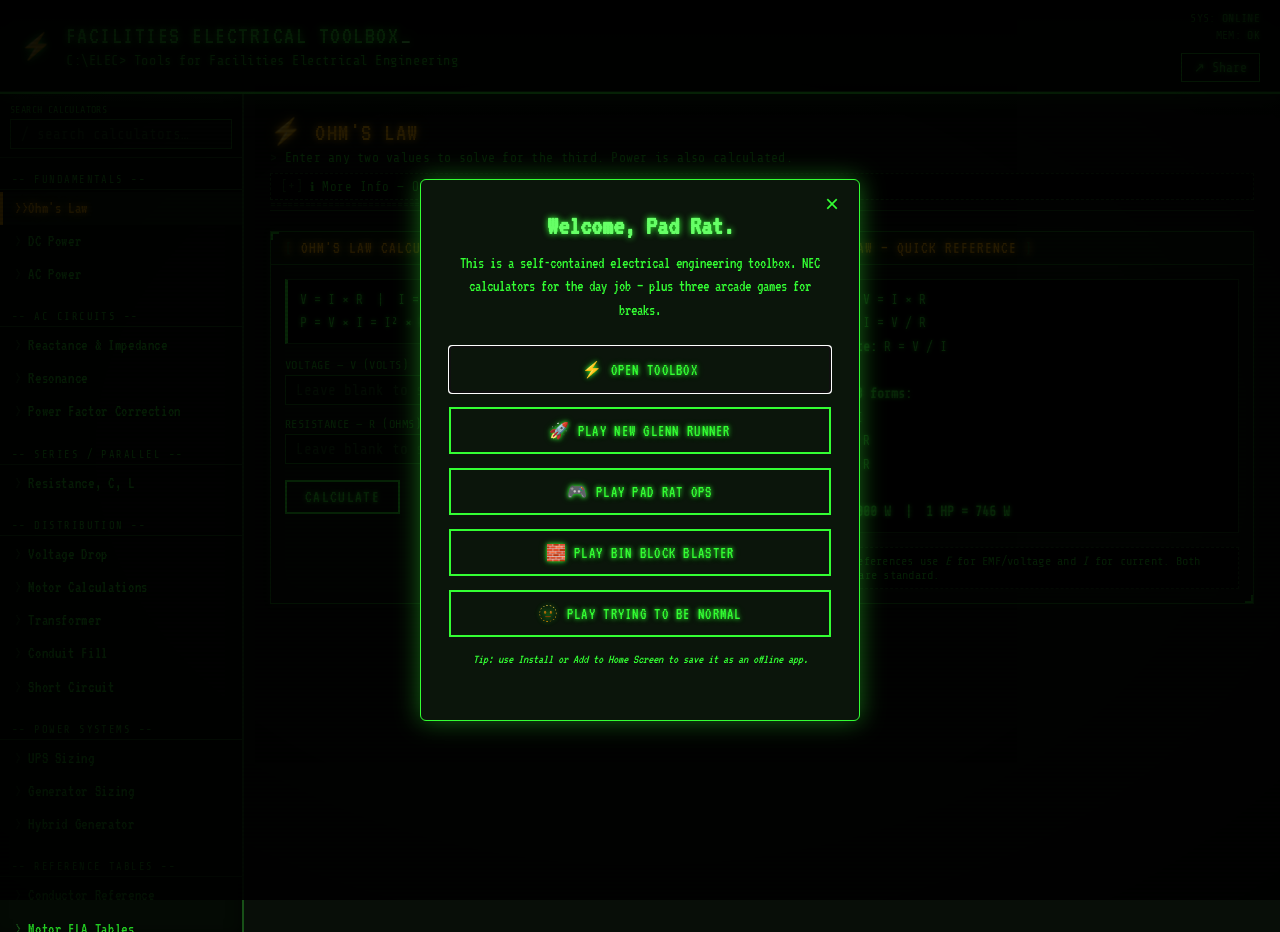
==== commit ec4fd146: "Integrate Pad Rat game into toolbox UI Agent-Logs-Url: https://github.com/becktj90/Facilities-Electr" ====
--- a/index.html
+++ b/index.html
@@ -1,47 +1,4103 @@
 <!DOCTYPE html>
 <html lang="en">
 <head>
-<meta charset="UTF-8"/>
-<meta name="viewport" content="width=device-width,initial-scale=1.0"/>
-<title>NEW GLENN: PAD RAT</title>
-<link rel="manifest" href="manifest.json"/>
-<link rel="stylesheet" href="style.css"/>
+  <meta charset="UTF-8">
+  <meta name="viewport" content="width=device-width, initial-scale=1.0">
+  <link rel="manifest" href="manifest.json">
+  <meta name="theme-color" content="#33ff33">
+  <meta name="apple-mobile-web-app-capable" content="yes">
+  <meta name="apple-mobile-web-app-status-bar-style" content="black-translucent">
+  <meta name="apple-mobile-web-app-title" content="Toolbox">
+  <link rel="apple-touch-icon" href="icons/icon-192.png">
+  <meta property="og:title" content="Facilities Electrical Toolbox + Arcade Games">
+  <meta property="og:description" content="NEC calculators for the day job, plus New Glenn Runner, Bin Block Blaster, and Trying To Be Normal for breaks. Installable as a home-screen app.">
+  <meta property="og:image" content="https://becktj90.github.io/Facilities-Electrical-Toolbox/icons/icon-512.png">
+  <meta property="og:type" content="website">
+  <meta property="og:url" content="https://becktj90.github.io/Facilities-Electrical-Toolbox/">
+  <meta name="twitter:card" content="summary_large_image">
+  <meta name="description" content="Electrical engineering reference toolbox with built-in New Glenn Runner, Bin Block Blaster, and Trying To Be Normal games.">
+  <title>Facilities Electrical Toolbox</title>
+  <link rel="stylesheet" href="css/styles.css">
 </head>
 <body>
-<div id="hud">
-  <div class="panel">
-    <h1>NEW GLENN: PAD RAT</h1>
-    <div id="mission">Mission: NG-17 Commercial Payload</div>
-    <div class="meters">
-      <div>Stress <span id="stress">12</span>%</div>
-      <div>Reputation <span id="rep">74</span></div>
-      <div>Weather <span id="weather">GO</span></div>
-      <div>T- <span id="countdown">3600</span>s</div>
+
+<div id="splash-modal" class="splash-modal" role="dialog" aria-labelledby="splash-title" aria-modal="true" hidden>
+  <div class="splash-card">
+    <h1 id="splash-title">Welcome, Pad Rat.</h1>
+    <p>This is a self-contained electrical engineering toolbox. NEC calculators for the day job — plus three arcade games for breaks.</p>
+    <div class="splash-actions">
+      <button type="button" class="btn splash-primary" data-action="splashEnterToolbox">⚡ Open Toolbox</button>
+      <button type="button" class="btn splash-secondary" data-action="splashEnterGame">🚀 Play New Glenn Runner</button>
+      <button type="button" class="btn splash-secondary" data-action="splashEnterPadRat">🎮 Play Pad Rat Ops</button>
+      <button type="button" class="btn splash-secondary" data-action="splashEnterBinBlaster">🧱 Play Bin Block Blaster</button>
+      <button type="button" class="btn splash-secondary" data-action="splashEnterTryingNormal">🫥 Play Trying To Be Normal</button>
+    </div>
+    <p class="splash-tip">Tip: use Install or Add to Home Screen to save it as an offline app.</p>
+    <button type="button" class="splash-close" data-action="splashClose" aria-label="Close welcome">×</button>
+  </div>
+</div>
+
+<!-- ── CRT Scanlines overlay ── -->
+<div class="scanlines" aria-hidden="true"></div>
+
+<!-- ── HEADER ── -->
+<header>
+  <div class="header-inner">
+    <span class="bolt">⚡</span>
+    <div>
+      <h1>Facilities Electrical Toolbox<span class="cursor">_</span></h1>
+      <div class="subtitle">C:\ELEC&gt; Tools for Facilities Electrical Engineering</div>
+    </div>
+    <div class="header-status">
+      <div class="header-readout">
+        SYS: <span class="status-ok">ONLINE</span><br>
+        MEM: <span class="status-ok">OK</span>
+      </div>
+      <div class="header-actions">
+        <button id="sidebar-toggle" class="header-btn sidebar-toggle-btn" type="button" aria-expanded="false" aria-controls="sidebar-nav">[≡ MENU]</button>
+        <button id="share-btn" class="header-btn" type="button" data-action="shareApp" aria-label="Share">↗ Share</button>
+        <button id="install-btn" class="header-btn" type="button" style="display:none">📲 Install</button>
+      </div>
     </div>
   </div>
-
-  <div class="panel log-panel">
-    <h2>Mission Ops Feed</h2>
-    <div id="log"></div>
-  </div>
-
-  <div class="panel objectives">
-    <h2>Objectives</h2>
-    <ul id="objectives">
-      <li>Inspect methane feed system</li>
-      <li>Clear launch pad perimeter</li>
-      <li>Run engine chill procedure</li>
-    </ul>
-  </div>
-</div>
-
-<canvas id="game"></canvas>
-
-<div id="interaction">
-  <div id="dialogue"></div>
-  <div id="choices"></div>
-</div>
-
-<script type="module" src="./src/game.js"></script>
+</header>
+
+<div class="layout">
+
+  <!-- ── SIDEBAR NAV ── -->
+  <nav class="sidebar" id="sidebar-nav">
+    <div class="sidebar-search">
+      <label for="nav-search">Search Calculators</label>
+      <input type="search" id="nav-search" placeholder="/ search calculators…">
+    </div>
+    <div class="sidebar-section">
+      <div class="sidebar-section-title">Fundamentals</div>
+      <button class="nav-btn" data-target="sec-ohm">Ohm's Law</button>
+      <button class="nav-btn" data-target="sec-power-dc">DC Power</button>
+      <button class="nav-btn" data-target="sec-power-ac">AC Power</button>
+    </div>
+    <div class="sidebar-section">
+      <div class="sidebar-section-title">AC Circuits</div>
+      <button class="nav-btn" data-target="sec-reactance">Reactance &amp; Impedance</button>
+      <button class="nav-btn" data-target="sec-resonance">Resonance</button>
+      <button class="nav-btn" data-target="sec-pfc">Power Factor Correction</button>
+    </div>
+    <div class="sidebar-section">
+      <div class="sidebar-section-title">Series / Parallel</div>
+      <button class="nav-btn" data-target="sec-sp">Resistance, C, L</button>
+    </div>
+    <div class="sidebar-section">
+      <div class="sidebar-section-title">Distribution</div>
+      <button class="nav-btn" data-target="sec-vdrop">Voltage Drop</button>
+      <button class="nav-btn" data-target="sec-motor">Motor Calculations</button>
+      <button class="nav-btn" data-target="sec-xfmr">Transformer</button>
+      <button class="nav-btn" data-target="sec-conduit">Conduit Fill</button>
+      <button class="nav-btn" data-target="sec-sc">Short Circuit</button>
+    </div>
+    <div class="sidebar-section">
+      <div class="sidebar-section-title">Power Systems</div>
+      <button class="nav-btn" data-target="sec-ups">UPS Sizing</button>
+      <button class="nav-btn" data-target="sec-gen">Generator Sizing</button>
+      <button class="nav-btn" data-target="sec-hybrid">Hybrid Generator</button>
+    </div>
+    <div class="sidebar-section">
+      <div class="sidebar-section-title">Reference Tables</div>
+      <button class="nav-btn" data-target="sec-wire-ref">Conductor Reference</button>
+      <button class="nav-btn" data-target="sec-motor-ref">Motor FLA Tables</button>
+      <button class="nav-btn" data-target="sec-conduit-ref">Conduit Fill Tables</button>
+      <button class="nav-btn" data-target="sec-ip-rating">IP Rating Chart</button>
+      <button class="nav-btn" data-target="sec-nema-class">NEMA Enclosures</button>
+      <button class="nav-btn" data-target="sec-nec-tables">NEC Code Tables</button>
+    </div>
+    <div class="sidebar-section">
+      <div class="sidebar-section-title">NEC Calculations</div>
+      <button class="nav-btn" data-target="sec-nec">NEC Circuit Calc</button>
+    </div>
+    <div class="sidebar-section">
+      <div class="sidebar-section-title">Tools</div>
+      <button class="nav-btn" data-target="sec-convert">Unit Conversions</button>
+      <button class="nav-btn" data-target="sec-cm">Circular Mils</button>
+      <button class="nav-btn" data-target="sec-photometrics">Photometrics</button>
+      <button class="nav-btn" data-target="sec-panel-schedule" data-keywords="panel schedule ocr revit circuit directory print">Panel Schedule OCR</button>
+      <button class="nav-btn" data-target="sec-arcade" data-keywords="new glenn runner Odyssey Blue Moon launch game rocket arcade" title="Odyssey-inspired rocket arcade">🚀 New Glenn Runner</button>
+    </div>
+    <div class="sidebar-section">
+      <div class="sidebar-section-title">Extras</div>
+      <button class="nav-btn" data-target="sec-pad-rat" data-keywords="pad rat ops launch operations game simulation">🎮 Pad Rat Ops</button>
+      <button class="nav-btn" data-target="sec-bin-blaster" data-keywords="bin block blaster bubble shooter pad rat puzzle">🧱 Bin Block Blaster</button>
+      <button class="nav-btn" data-target="sec-trying-normal" data-keywords="trying to be normal social awkward comedy game suspicion normality">🫥 Trying To Be Normal</button>
+      <button class="nav-btn" data-target="sec-starforge" data-keywords="starforge frontier idle strategy space game">🌌 Starforge Frontier</button>
+    </div>
+    <div class="sidebar-section">
+      <div class="sidebar-section-title">Advanced Tools</div>
+      <button class="nav-btn" data-target="sec-lsi">LSI Breaker Visualizer</button>
+      <button class="nav-btn" data-target="sec-bess">BESS Peak-Shave</button>
+      <button class="nav-btn" data-target="sec-tap">Tap-Changer Calc</button>
+      <button class="nav-btn" data-target="sec-harmonics">Harmonics Tool</button>
+    </div>
+    <div class="sidebar-section">
+      <div class="sidebar-section-title">Hazardous / Safety</div>
+      <button class="nav-btn" data-target="sec-haz">Hazardous Area Lookup</button>
+      <button class="nav-btn" data-target="sec-isloop">IS Loop Verifier</button>
+    </div>
+    <div class="sidebar-section">
+      <div class="sidebar-section-title">NEC Specialized</div>
+      <button class="nav-btn" data-target="sec-lighting-opt">Lighting VD Optimizer</button>
+      <button class="nav-btn" data-target="sec-bldg-load">Building Load Calc</button>
+    </div>
+  </nav>
+
+  <!-- ── MAIN CONTENT ── -->
+  <main class="main">
+
+    <!-- ════════════════════════════════════════
+         OHM'S LAW
+         ════════════════════════════════════════ -->
+    <section id="sec-ohm" class="section">
+      <div class="section-header">
+        <h2>⚡ Ohm's Law</h2>
+        <p>Enter any two values to solve for the third. Power is also calculated.</p>
+        <details class="section-info">
+          <summary>ℹ More Info — Ohm's Law</summary>
+          <div class="section-info-body">
+            <strong>Ohm's Law</strong> relates voltage (V), current (I), and resistance (R) in any DC or resistive AC circuit. Enter any two known values and the calculator solves for the unknown plus power.<br><br>
+            <strong>Key relationships:</strong><ul><li>V = I × R — Voltage equals current times resistance</li><li>I = V / R — Current equals voltage divided by resistance</li><li>R = V / I — Resistance equals voltage divided by current</li><li>P = V × I = I&sup2; × R = V&sup2; / R — Power in three equivalent forms</li></ul>
+            <strong>Units:</strong> V = Volts, I = Amperes, R = Ohms (Ω), P = Watts (W)
+          </div>
+        </details>
+      </div>
+      <div class="card-grid">
+        <div class="card">
+          <div class="card-title">Ohm's Law Calculator</div>
+          <div class="card-body">
+            <div class="formula-box">
+              V = I × R &nbsp;|&nbsp; I = V / R &nbsp;|&nbsp; R = V / I<br>
+              P = V × I = I² × R = V² / R
+            </div>
+            <div class="input-group">
+              <div>
+                <label>Voltage — V (volts)</label>
+                <input type="number" id="ohm_v" placeholder="Leave blank to solve" step="any" min="0">
+              </div>
+              <div>
+                <label>Current — I (amps)</label>
+                <input type="number" id="ohm_i" placeholder="Leave blank to solve" step="any" min="0">
+              </div>
+            </div>
+            <div class="input-group single">
+              <div>
+                <label>Resistance — R (ohms)</label>
+                <input type="number" id="ohm_r" placeholder="Leave blank to solve" step="any" min="0">
+              </div>
+            </div>
+            <button class="btn" onclick="calcOhmsLaw()">Calculate</button>
+            <div id="ohm_result" class="result"></div>
+          </div>
+        </div>
+
+        <div class="card">
+          <div class="card-title">Ohm's Law — Quick Reference</div>
+          <div class="card-body">
+            <div class="formula-box">
+              <strong>Voltage:</strong>  V = I × R<br>
+              <strong>Current:</strong>  I = V / R<br>
+              <strong>Resistance:</strong> R = V / I<br><br>
+              <strong>Power — 3 forms:</strong><br>
+              P = V × I<br>
+              P = I² × R<br>
+              P = V² / R<br><br>
+              <strong>1 kW = 1000 W &nbsp;|&nbsp; 1 HP = 746 W</strong>
+            </div>
+            <div class="note">
+              ℹ Some references use <em>E</em> for EMF/voltage and <em>I</em> for current. Both notations are standard.
+            </div>
+          </div>
+        </div>
+      </div>
+    </section>
+
+    <!-- ════════════════════════════════════════
+         DC POWER
+         ════════════════════════════════════════ -->
+    <section id="sec-power-dc" class="section">
+      <div class="section-header">
+        <h2>🔋 DC Power Formulas</h2>
+        <p>Solve for power using any valid pair of electrical quantities.</p>
+        <details class="section-info">
+          <summary>ℹ More Info — DC Power</summary>
+          <div class="section-info-body">
+            <strong>DC Power</strong> is the rate of energy transfer in a direct current circuit. Choose the formula that matches your known quantities:<br><br>
+            <strong>Formulas:</strong><ul><li>P = V × I — when voltage and current are known</li><li>P = I² × R — when current and resistance are known</li><li>P = V² / R — when voltage and resistance are known</li></ul>
+            <strong>Tip:</strong> 1 kW = 1,000 W. For high-power systems, results are shown in both W and kW. All three formulas are mathematically equivalent via Ohm's Law.
+          </div>
+        </details>
+      </div>
+      <div class="card-grid">
+        <div class="card">
+          <div class="card-title">DC Power Calculator</div>
+          <div class="card-body">
+            <div class="formula-box">
+              P = V × I &nbsp;|&nbsp; P = I² × R &nbsp;|&nbsp; P = V² / R
+            </div>
+            <div class="input-group single">
+              <div>
+                <label>Solve using</label>
+                <select id="dcpower_mode" onchange="dcPowerModeChange()">
+                  <option value="pvi">P = V × I  (enter V and I)</option>
+                  <option value="pi2r">P = I² × R  (enter I and R)</option>
+                  <option value="pv2r">P = V² / R  (enter V and R)</option>
+                </select>
+              </div>
+            </div>
+
+            <div id="dcp_form_pvi" class="dcpower-form">
+              <div class="input-group">
+                <div><label>Voltage — V (V)</label><input type="number" id="dcp_v" placeholder="Volts" step="any"></div>
+                <div><label>Current — I (A)</label><input type="number" id="dcp_i" placeholder="Amps" step="any"></div>
+              </div>
+            </div>
+            <div id="dcp_form_pi2r" class="dcpower-form" style="display:none">
+              <div class="input-group">
+                <div><label>Current — I (A)</label><input type="number" id="dcp_i2" placeholder="Amps" step="any"></div>
+                <div><label>Resistance — R (Ω)</label><input type="number" id="dcp_r2" placeholder="Ohms" step="any"></div>
+              </div>
+            </div>
+            <div id="dcp_form_pv2r" class="dcpower-form" style="display:none">
+              <div class="input-group">
+                <div><label>Voltage — V (V)</label><input type="number" id="dcp_v3" placeholder="Volts" step="any"></div>
+                <div><label>Resistance — R (Ω)</label><input type="number" id="dcp_r3" placeholder="Ohms" step="any"></div>
+              </div>
+            </div>
+
+            <button class="btn" onclick="calcDCPower()">Calculate</button>
+            <div id="dcp_result" class="result"></div>
+          </div>
+        </div>
+
+        <div class="card">
+          <div class="card-title">Power Triangle Reference</div>
+          <div class="card-body">
+            <div class="formula-box">
+              <strong>Given V &amp; I:</strong>  P = V × I<br>
+              <strong>Given I &amp; R:</strong>  P = I² × R<br>
+              <strong>Given V &amp; R:</strong>  P = V² / R<br><br>
+              <strong>Derived quantities:</strong><br>
+              I = P / V &nbsp;|&nbsp; V = P / I<br>
+              R = V / I &nbsp;|&nbsp; R = V² / P<br>
+              R = P / I²<br><br>
+              1 kW = 1,000 W &nbsp;|&nbsp; 1 MW = 1,000 kW
+            </div>
+          </div>
+        </div>
+      </div>
+    </section>
+
+    <!-- ════════════════════════════════════════
+         AC POWER
+         ════════════════════════════════════════ -->
+    <section id="sec-power-ac" class="section">
+      <div class="section-header">
+        <h2>🌀 AC Power Formulas</h2>
+        <p>Single-phase and three-phase apparent, real, and reactive power calculations.</p>
+        <details class="section-info">
+          <summary>ℹ More Info — AC Power</summary>
+          <div class="section-info-body">
+            <strong>AC Power</strong> has three components due to the phase difference between voltage and current:<br><br>
+            <ul><li><strong>Apparent Power (kVA):</strong> Total power drawn from the source — S = V × I / 1000 (1Ø) or √3 × V × I / 1000 (3Ø)</li><li><strong>True/Real Power (kW):</strong> Actual work-producing power — P = S × PF</li><li><strong>Reactive Power (kVAR):</strong> Power stored/returned by inductors and capacitors — Q = √(S&sup2; − P&sup2;)</li><li><strong>Power Factor (PF):</strong> Ratio of real to apparent power — PF = cos(θ) = kW / kVA</li></ul>
+            <strong>Three-phase note:</strong> Use line-to-line voltage and line current. √3 ≈ 1.732.
+          </div>
+        </details>
+      </div>
+
+      <div class="tab-group">
+        <div class="tabs">
+          <button class="tab-btn" data-tab="tab-ac1">Single-Phase</button>
+          <button class="tab-btn" data-tab="tab-ac3">Three-Phase</button>
+        </div>
+
+        <div id="tab-ac1" class="tab-pane">
+          <div class="card-grid">
+            <div class="card">
+              <div class="card-title">Single-Phase AC Power</div>
+              <div class="card-body">
+                <div class="formula-box">
+                  kVA = (V × I) / 1000<br>
+                  kW  = kVA × PF<br>
+                  kVAR = √(kVA² − kW²)<br>
+                  PF = cos(θ) = kW / kVA
+                </div>
+                <div class="input-group">
+                  <div><label>Voltage — V (V)</label><input type="number" id="ac1_v" placeholder="Volts" step="any" min="0"></div>
+                  <div><label>Current — I (A)</label><input type="number" id="ac1_i" placeholder="Amps" step="any" min="0"></div>
+                </div>
+                <div class="input-group single">
+                  <div><label>Power Factor — PF (%)</label><input type="number" id="ac1_pf" placeholder="e.g. 85" step="any" min="1" max="100"></div>
+                </div>
+                <button class="btn" onclick="calcAC1Phase()">Calculate</button>
+                <div id="ac1_result" class="result"></div>
+              </div>
+            </div>
+            <div class="card">
+              <div class="card-title">Single-Phase AC Reference</div>
+              <div class="card-body">
+                <div class="formula-box">
+                  <strong>Apparent Power:</strong>  S (kVA) = V × I / 1000<br>
+                  <strong>True Power:</strong>      P (kW)  = V × I × PF / 1000<br>
+                  <strong>Reactive Power:</strong>  Q (kVAR)= V × I × sin(θ) / 1000<br><br>
+                  <strong>Power Triangle:</strong><br>
+                  kVA² = kW² + kVAR²<br>
+                  PF = kW / kVA = cos(θ)<br><br>
+                  <strong>Typical PF values:</strong><br>
+                  Resistive loads: 1.0 (unity)<br>
+                  Induction motors: 0.80–0.90<br>
+                  Fluorescent lighting: 0.85–0.95
+                </div>
+              </div>
+            </div>
+          </div>
+        </div>
+
+        <div id="tab-ac3" class="tab-pane">
+          <div class="card-grid">
+            <div class="card">
+              <div class="card-title">Three-Phase AC Power</div>
+              <div class="card-body">
+                <div class="formula-box">
+                  kVA = (√3 × V_L × I_L) / 1000<br>
+                  kW  = kVA × PF<br>
+                  kVAR = √(kVA² − kW²)
+                </div>
+                <div class="input-group">
+                  <div><label>Line Voltage — V<sub>L</sub> (V)</label><input type="number" id="ac3_v" placeholder="Line-to-line volts" step="any" min="0"></div>
+                  <div><label>Line Current — I<sub>L</sub> (A)</label><input type="number" id="ac3_i" placeholder="Amps" step="any" min="0"></div>
+                </div>
+                <div class="input-group single">
+                  <div><label>Power Factor — PF (%)</label><input type="number" id="ac3_pf" placeholder="e.g. 85" step="any" min="1" max="100"></div>
+                </div>
+                <button class="btn" onclick="calcAC3Phase()">Calculate</button>
+                <div id="ac3_result" class="result"></div>
+              </div>
+            </div>
+            <div class="card">
+              <div class="card-title">Three-Phase AC Reference</div>
+              <div class="card-body">
+                <div class="formula-box">
+                  <strong>Common voltages (L-L):</strong><br>
+                  208V (120/208Y), 480V (277/480Y)<br>
+                  240V (Delta), 600V<br><br>
+                  <strong>Line vs. Phase:</strong><br>
+                  Wye:   V_L = √3 × V_Ø &nbsp;|&nbsp; I_L = I_Ø<br>
+                  Delta: V_L = V_Ø &nbsp;|&nbsp; I_L = √3 × I_Ø<br><br>
+                  <strong>√3 ≈ 1.732</strong><br><br>
+                  <strong>Balanced 3Ø power:</strong><br>
+                  P = √3 × V_L × I_L × PF
+                </div>
+              </div>
+            </div>
+          </div>
+        </div>
+      </div><!-- end tab-group -->
+    </section>
+
+    <!-- ════════════════════════════════════════
+         REACTANCE & IMPEDANCE
+         ════════════════════════════════════════ -->
+    <section id="sec-reactance" class="section">
+      <div class="section-header">
+        <h2>〰 Reactance &amp; Impedance</h2>
+        <p>Calculate inductive/capacitive reactance and series impedance.</p>
+        <details class="section-info">
+          <summary>ℹ More Info — Reactance &amp; Impedance</summary>
+          <div class="section-info-body">
+            <strong>Reactance</strong> is the opposition to AC current flow caused by inductors and capacitors:<br><br>
+            <ul><li><strong>Inductive Reactance (XL):</strong> XL = 2π × f × L — increases with frequency</li><li><strong>Capacitive Reactance (XC):</strong> XC = 1 / (2π × f × C) — decreases with frequency</li><li><strong>Impedance (Z):</strong> Z = √(R² + (XL − XC)²) — total opposition to AC current</li><li><strong>Phase Angle (θ):</strong> θ = arctan((XL − XC) / R) — positive = inductive, negative = capacitive</li></ul>
+            <strong>At 60 Hz:</strong> ω = 377 rad/s. Enter capacitance in Farads (e.g., 100 µF = 0.0001 F).
+          </div>
+        </details>
+      </div>
+      <div class="card-grid">
+
+        <div class="card">
+          <div class="card-title">Inductive Reactance (XL)</div>
+          <div class="card-body">
+            <div class="formula-box">XL = 2π × f × L</div>
+            <div class="input-group">
+              <div><label>Frequency — f (Hz)</label><input type="number" id="xl_f" placeholder="e.g. 60" step="any" min="0" value="60"></div>
+              <div><label>Inductance — L (H)</label><input type="number" id="xl_l" placeholder="Henries" step="any" min="0"></div>
+            </div>
+            <button class="btn" onclick="calcXL()">Calculate XL</button>
+            <div id="xl_result" class="result"></div>
+          </div>
+        </div>
+
+        <div class="card">
+          <div class="card-title">Capacitive Reactance (XC)</div>
+          <div class="card-body">
+            <div class="formula-box">XC = 1 / (2π × f × C)</div>
+            <div class="input-group">
+              <div><label>Frequency — f (Hz)</label><input type="number" id="xc_f" placeholder="e.g. 60" step="any" min="0" value="60"></div>
+              <div><label>Capacitance — C (F)</label><input type="number" id="xc_c" placeholder="Farads (e.g. 100e-6)" step="any" min="0"></div>
+            </div>
+            <button class="btn" onclick="calcXC()">Calculate XC</button>
+            <div id="xc_result" class="result"></div>
+            <div class="note">ℹ For µF, divide by 1,000,000 (e.g. 100 µF = 0.0001 F)</div>
+          </div>
+        </div>
+
+        <div class="card">
+          <div class="card-title">Series Impedance (Z)</div>
+          <div class="card-body">
+            <div class="formula-box">
+              Z = √(R² + (XL − XC)²)<br>
+              θ = arctan((XL − XC) / R)<br>
+              PF = cos(θ) = R / Z
+            </div>
+            <div class="input-group triple">
+              <div><label>Resistance — R (Ω)</label><input type="number" id="imp_r" placeholder="0 if none" step="any" min="0" value="0"></div>
+              <div><label>Inductive React. — XL (Ω)</label><input type="number" id="imp_xl" placeholder="0 if none" step="any" min="0" value="0"></div>
+              <div><label>Capacitive React. — XC (Ω)</label><input type="number" id="imp_xc" placeholder="0 if none" step="any" min="0" value="0"></div>
+            </div>
+            <button class="btn" onclick="calcImpedance()">Calculate Z</button>
+            <div id="imp_result" class="result"></div>
+          </div>
+        </div>
+
+        <div class="card">
+          <div class="card-title">Reactance &amp; Impedance Reference</div>
+          <div class="card-body">
+            <div class="formula-box">
+              <strong>Inductive Reactance:</strong><br>
+              XL = 2πfL = ωL<br><br>
+              <strong>Capacitive Reactance:</strong><br>
+              XC = 1/(2πfC) = 1/(ωC)<br><br>
+              <strong>Series Impedance:</strong><br>
+              Z = √(R² + X²) &nbsp; where X = XL − XC<br><br>
+              <strong>Ohm's Law for AC:</strong><br>
+              V = I × Z &nbsp;|&nbsp; I = V / Z<br><br>
+              <strong>At 60 Hz: ω = 2π×60 ≈ 377 rad/s</strong><br>
+              XL = 377L &nbsp;|&nbsp; XC = 1/(377C)
+            </div>
+          </div>
+        </div>
+
+      </div>
+    </section>
+
+    <!-- ════════════════════════════════════════
+         RESONANCE
+         ════════════════════════════════════════ -->
+    <section id="sec-resonance" class="section">
+      <div class="section-header">
+        <h2>🔔 Resonance</h2>
+        <p>Series and parallel LC circuit resonant frequency and Q factor.</p>
+        <details class="section-info">
+          <summary>ℹ More Info — Resonance</summary>
+          <div class="section-info-body">
+            <strong>Resonance</strong> occurs when inductive and capacitive reactances are equal (XL = XC), causing them to cancel. The circuit then behaves as purely resistive.<br><br>
+            <ul><li><strong>Resonant Frequency:</strong> f₀ = 1 / (2π√LC) — depends only on L and C values</li><li><strong>Q Factor:</strong> Q = XL / R — measures sharpness of the resonance peak. High Q = narrow bandwidth</li><li><strong>Bandwidth:</strong> BW = f₀ / Q — frequency range over which the circuit responds</li></ul>
+            <strong>Applications:</strong> Tuned filters, RF circuits, power factor correction capacitor banks, and harmonic resonance analysis in distribution systems.
+          </div>
+        </details>
+      </div>
+      <div class="card-grid">
+
+        <div class="card">
+          <div class="card-title">Resonant Frequency</div>
+          <div class="card-body">
+            <div class="formula-box">f₀ = 1 / (2π√LC)</div>
+            <div class="input-group">
+              <div><label>Inductance — L (H)</label><input type="number" id="res_l" placeholder="Henries" step="any" min="0"></div>
+              <div><label>Capacitance — C (F)</label><input type="number" id="res_c" placeholder="Farads" step="any" min="0"></div>
+            </div>
+            <button class="btn" onclick="calcResonance()">Calculate f₀</button>
+            <div id="res_result" class="result"></div>
+          </div>
+        </div>
+
+        <div class="card">
+          <div class="card-title">Q Factor &amp; Bandwidth</div>
+          <div class="card-body">
+            <div class="formula-box">
+              Q = XL / R = (1/R)×√(L/C)<br>
+              BW = f₀ / Q
+            </div>
+            <div class="input-group triple">
+              <div><label>Resistance — R (Ω)</label><input type="number" id="qf_r" placeholder="Ohms" step="any" min="0"></div>
+              <div><label>Inductance — L (H)</label><input type="number" id="qf_l" placeholder="Henries" step="any" min="0"></div>
+              <div><label>Capacitance — C (F)</label><input type="number" id="qf_c" placeholder="Farads" step="any" min="0"></div>
+            </div>
+            <button class="btn" onclick="calcQFactor()">Calculate Q</button>
+            <div id="qf_result" class="result"></div>
+          </div>
+        </div>
+
+        <div class="card">
+          <div class="card-title">Resonance Reference</div>
+          <div class="card-body">
+            <div class="formula-box">
+              <strong>At resonance:</strong><br>
+              XL = XC (reactances cancel)<br>
+              Z = R (minimum impedance — series)<br>
+              Z = L/(RC) (maximum impedance — parallel)<br><br>
+              <strong>Resonant frequency:</strong><br>
+              f₀ = 1 / (2π√LC)<br><br>
+              <strong>Q Factor (series circuit):</strong><br>
+              Q = XL/R = (1/R)√(L/C)<br>
+              High Q → narrow bandwidth, sharp tuning<br><br>
+              <strong>Bandwidth:</strong><br>
+              BW = f₀/Q = R/(2πL)
+            </div>
+          </div>
+        </div>
+
+      </div>
+    </section>
+
+    <!-- ════════════════════════════════════════
+         POWER FACTOR CORRECTION
+         ════════════════════════════════════════ -->
+    <section id="sec-pfc" class="section">
+      <div class="section-header">
+        <h2>📐 Power Factor Correction</h2>
+        <p>Size capacitor banks to improve power factor and reduce apparent current.</p>
+        <details class="section-info">
+          <summary>ℹ More Info — Power Factor Correction</summary>
+          <div class="section-info-body">
+            <strong>Power Factor Correction (PFC)</strong> adds capacitors to counteract inductive reactive power, bringing PF closer to unity. This reduces apparent current and lowers demand charges.<br><br>
+            <strong>Formula:</strong> kVAR = kW × (tan θ₁ − tan θ₂), where θ = arccos(PF)<br><br>
+            <ul><li>Enter the load's true power in kW, existing PF (e.g., 75%), and target PF (e.g., 95%)</li><li>Result is the capacitor bank size (kVAR) needed to reach the target PF</li><li>Utility penalties typically apply when PF drops below 0.85–0.90</li></ul>
+            <strong>Caution:</strong> Over-correction (PF &gt; 1.0 leading) can cause voltage rise and equipment damage. Target PF of 0.95–0.98 lagging is typical.
+          </div>
+        </details>
+      </div>
+      <div class="card-grid">
+
+        <div class="card">
+          <div class="card-title">Capacitor Bank Sizing</div>
+          <div class="card-body">
+            <div class="formula-box">
+              kVAR = kW × (tan θ₁ − tan θ₂)<br>
+              θ₁ = cos⁻¹(PF₁) &nbsp;|&nbsp; θ₂ = cos⁻¹(PF₂)
+            </div>
+            <div class="input-group single">
+              <div><label>True Load Power — kW</label><input type="number" id="pfc_kw" placeholder="e.g. 100" step="any" min="0"></div>
+            </div>
+            <div class="input-group">
+              <div><label>Existing Power Factor — PF₁ (%)</label><input type="number" id="pfc_pf1" placeholder="e.g. 75" step="any" min="1" max="99"></div>
+              <div><label>Target Power Factor — PF₂ (%)</label><input type="number" id="pfc_pf2" placeholder="e.g. 95" step="any" min="1" max="100"></div>
+            </div>
+            <button class="btn" onclick="calcPFC()">Calculate kVAR</button>
+            <div id="pfc_result" class="result"></div>
+          </div>
+        </div>
+
+        <div class="card">
+          <div class="card-title">Power Factor Reference</div>
+          <div class="card-body">
+            <div class="formula-box">
+              <strong>Power Factor:</strong><br>
+              PF = cos θ = P (kW) / S (kVA)<br><br>
+              <strong>Power Triangle:</strong><br>
+              kVA² = kW² + kVAR²<br><br>
+              <strong>Benefits of high PF:</strong><br>
+              • Lower apparent current (smaller conductors)<br>
+              • Reduced utility demand charges<br>
+              • Improved voltage regulation<br><br>
+              <strong>Utility target:</strong> PF ≥ 0.90–0.95<br><br>
+              <strong>Capacitor bank formula:</strong><br>
+              kVAR = kW × (tan θ₁ − tan θ₂)
+            </div>
+          </div>
+        </div>
+
+      </div>
+    </section>
+
+    <!-- ════════════════════════════════════════
+         SERIES / PARALLEL CIRCUITS
+         ════════════════════════════════════════ -->
+    <section id="sec-sp" class="section">
+      <div class="section-header">
+        <h2>🔗 Series / Parallel Circuits</h2>
+        <p>Add components and calculate total resistance, capacitance, or inductance.</p>
+        <details class="section-info">
+          <summary>ℹ More Info — Series / Parallel Circuits</summary>
+          <div class="section-info-body">
+            <strong>Series vs. Parallel</strong> configurations change how component values combine:<br><br>
+            <ul><li><strong>Resistors Series:</strong> RT = R₁ + R₂ + … (total increases)</li><li><strong>Resistors Parallel:</strong> 1/RT = 1/R₁ + 1/R₂ + … (total decreases, always less than smallest)</li><li><strong>Capacitors Series:</strong> 1/CT = 1/C₁ + 1/C₂ + … (total decreases)</li><li><strong>Capacitors Parallel:</strong> CT = C₁ + C₂ + … (total increases)</li><li><strong>Inductors Series:</strong> LT = L₁ + L₂ + … (total increases, opposite of capacitors)</li><li><strong>Inductors Parallel:</strong> 1/LT = 1/L₁ + 1/L₂ + … (total decreases)</li></ul>
+            Use the + Add button to add more components. Remove with the × button.
+          </div>
+        </details>
+      </div>
+
+      <div class="tab-group">
+        <div class="tabs">
+          <button class="tab-btn" data-tab="tab-sp-r">Resistance</button>
+          <button class="tab-btn" data-tab="tab-sp-c">Capacitance</button>
+          <button class="tab-btn" data-tab="tab-sp-l">Inductance</button>
+        </div>
+
+        <!-- RESISTANCE -->
+        <div id="tab-sp-r" class="tab-pane">
+          <div class="card-grid">
+            <div class="card">
+              <div class="card-title">Series Resistors</div>
+              <div class="card-body">
+                <div class="formula-box">RT = R₁ + R₂ + … + Rn</div>
+                <div id="sr_inputs" class="dynamic-inputs">
+                  <div class="dynamic-row"><label style="min-width:40px;margin:0">#1</label><input type="number" id="sr_1" placeholder="Ω" step="any"><button class="btn-remove" onclick="this.parentElement.remove()">×</button></div>
+                  <div class="dynamic-row"><label style="min-width:40px;margin:0">#2</label><input type="number" id="sr_2" placeholder="Ω" step="any"><button class="btn-remove" onclick="this.parentElement.remove()">×</button></div>
+                </div>
+                <button class="btn btn-sm" onclick="addDynRow('sr_inputs','sr','Ω')">+ Add Resistor</button>
+                <button class="btn" style="margin-left:8px" onclick="calcSeriesR()">Calculate RT</button>
+                <div id="sp_result_sr" class="result"></div>
+              </div>
+            </div>
+            <div class="card">
+              <div class="card-title">Parallel Resistors</div>
+              <div class="card-body">
+                <div class="formula-box">1/RT = 1/R₁ + 1/R₂ + … + 1/Rn<br>Two resistors: RT = (R₁×R₂)/(R₁+R₂)</div>
+                <div id="pr_inputs" class="dynamic-inputs">
+                  <div class="dynamic-row"><label style="min-width:40px;margin:0">#1</label><input type="number" id="pr_1" placeholder="Ω" step="any"><button class="btn-remove" onclick="this.parentElement.remove()">×</button></div>
+                  <div class="dynamic-row"><label style="min-width:40px;margin:0">#2</label><input type="number" id="pr_2" placeholder="Ω" step="any"><button class="btn-remove" onclick="this.parentElement.remove()">×</button></div>
+                </div>
+                <button class="btn btn-sm" onclick="addDynRow('pr_inputs','pr','Ω')">+ Add Resistor</button>
+                <button class="btn" style="margin-left:8px" onclick="calcParallelR()">Calculate RT</button>
+                <div id="sp_result_pr" class="result"></div>
+              </div>
+            </div>
+          </div>
+        </div>
+
+        <!-- CAPACITANCE -->
+        <div id="tab-sp-c" class="tab-pane">
+          <div class="card-grid">
+            <div class="card">
+              <div class="card-title">Series Capacitors</div>
+              <div class="card-body">
+                <div class="formula-box">1/CT = 1/C₁ + 1/C₂ + … + 1/Cn</div>
+                <div id="sc_inputs" class="dynamic-inputs">
+                  <div class="dynamic-row"><label style="min-width:40px;margin:0">#1</label><input type="number" id="sc_1" placeholder="F" step="any"><button class="btn-remove" onclick="this.parentElement.remove()">×</button></div>
+                  <div class="dynamic-row"><label style="min-width:40px;margin:0">#2</label><input type="number" id="sc_2" placeholder="F" step="any"><button class="btn-remove" onclick="this.parentElement.remove()">×</button></div>
+                </div>
+                <button class="btn btn-sm" onclick="addDynRow('sc_inputs','sc','F')">+ Add Capacitor</button>
+                <button class="btn" style="margin-left:8px" onclick="calcSeriesC()">Calculate CT</button>
+                <div id="sp_result_sc" class="result"></div>
+              </div>
+            </div>
+            <div class="card">
+              <div class="card-title">Parallel Capacitors</div>
+              <div class="card-body">
+                <div class="formula-box">CT = C₁ + C₂ + … + Cn</div>
+                <div id="pc_inputs" class="dynamic-inputs">
+                  <div class="dynamic-row"><label style="min-width:40px;margin:0">#1</label><input type="number" id="pc_1" placeholder="F" step="any"><button class="btn-remove" onclick="this.parentElement.remove()">×</button></div>
+                  <div class="dynamic-row"><label style="min-width:40px;margin:0">#2</label><input type="number" id="pc_2" placeholder="F" step="any"><button class="btn-remove" onclick="this.parentElement.remove()">×</button></div>
+                </div>
+                <button class="btn btn-sm" onclick="addDynRow('pc_inputs','pc','F')">+ Add Capacitor</button>
+                <button class="btn" style="margin-left:8px" onclick="calcParallelC()">Calculate CT</button>
+                <div id="sp_result_pc" class="result"></div>
+              </div>
+            </div>
+          </div>
+        </div>
+
+        <!-- INDUCTANCE -->
+        <div id="tab-sp-l" class="tab-pane">
+          <div class="card-grid">
+            <div class="card">
+              <div class="card-title">Series Inductors</div>
+              <div class="card-body">
+                <div class="formula-box">LT = L₁ + L₂ + … + Ln</div>
+                <div id="sl_inputs" class="dynamic-inputs">
+                  <div class="dynamic-row"><label style="min-width:40px;margin:0">#1</label><input type="number" id="sl_1" placeholder="H" step="any"><button class="btn-remove" onclick="this.parentElement.remove()">×</button></div>
+                  <div class="dynamic-row"><label style="min-width:40px;margin:0">#2</label><input type="number" id="sl_2" placeholder="H" step="any"><button class="btn-remove" onclick="this.parentElement.remove()">×</button></div>
+                </div>
+                <button class="btn btn-sm" onclick="addDynRow('sl_inputs','sl','H')">+ Add Inductor</button>
+                <button class="btn" style="margin-left:8px" onclick="calcSeriesL()">Calculate LT</button>
+                <div id="sp_result_sl" class="result"></div>
+              </div>
+            </div>
+            <div class="card">
+              <div class="card-title">Parallel Inductors</div>
+              <div class="card-body">
+                <div class="formula-box">1/LT = 1/L₁ + 1/L₂ + … + 1/Ln</div>
+                <div id="pl_inputs" class="dynamic-inputs">
+                  <div class="dynamic-row"><label style="min-width:40px;margin:0">#1</label><input type="number" id="pl_1" placeholder="H" step="any"><button class="btn-remove" onclick="this.parentElement.remove()">×</button></div>
+                  <div class="dynamic-row"><label style="min-width:40px;margin:0">#2</label><input type="number" id="pl_2" placeholder="H" step="any"><button class="btn-remove" onclick="this.parentElement.remove()">×</button></div>
+                </div>
+                <button class="btn btn-sm" onclick="addDynRow('pl_inputs','pl','H')">+ Add Inductor</button>
+                <button class="btn" style="margin-left:8px" onclick="calcParallelL()">Calculate LT</button>
+                <div id="sp_result_pl" class="result"></div>
+              </div>
+            </div>
+          </div>
+        </div>
+
+      </div><!-- end tab-group -->
+    </section>
+
+    <!-- ════════════════════════════════════════
+         VOLTAGE DROP
+         ════════════════════════════════════════ -->
+    <section id="sec-vdrop" class="section">
+      <div class="section-header">
+        <h2>📉 Voltage Drop</h2>
+        <p>NEC recommends ≤3% voltage drop on branch circuits; ≤5% total (feeder + branch).</p>
+        <details class="section-info">
+          <summary>ℹ More Info — Voltage Drop</summary>
+          <div class="section-info-body">
+            <strong>Voltage Drop</strong> occurs across conductor resistance in long runs. Excessive VD causes equipment malfunction, motor overheating, and NEC compliance issues.<br><br>
+            <strong>Formula:</strong> VD = (M × K × I × L) / CM, where M = 2 (single-phase) or √3 (three-phase), K = 12.9 (Cu) or 21.2 (Al), L = one-way feet, CM = circular mils<br><br>
+            <ul><li><strong>NEC Recommendation:</strong> ≤3% on branch circuits; ≤5% total (feeder + branch) — NEC 210.19(A) Informational Note</li><li><strong>Calculate VD%:</strong> Select conductor size and enter run parameters to check compliance</li><li><strong>Min Wire Size:</strong> Enter max allowed VD% and the tool finds the minimum conductor size</li></ul>
+            <strong>Tip:</strong> For long runs, consider going up 1–2 wire sizes to reduce VD even if ampacity allows smaller conductors.
+          </div>
+        </details>
+      </div>
+
+      <div class="tab-group">
+        <div class="tabs">
+          <button class="tab-btn" data-tab="tab-vd-calc">Calculate VD%</button>
+          <button class="tab-btn" data-tab="tab-vd-min">Min Wire Size</button>
+        </div>
+
+        <!-- CALCULATE VD -->
+        <div id="tab-vd-calc" class="tab-pane">
+          <div class="card-grid">
+
+            <div class="card">
+              <div class="card-title">Single-Phase Voltage Drop</div>
+              <div class="card-body">
+                <div class="formula-box">VD = (2 × K × I × L) / CM<br>VD% = (VD / V_supply) × 100<br>K = 12.9 (Cu) | 21.2 (Al)</div>
+                <div class="input-group">
+                  <div><label>Supply Voltage (V)</label><input type="number" id="vd_vs_1p" placeholder="e.g. 120" step="any" min="0"></div>
+                  <div><label>Current — I (A)</label><input type="number" id="vd_i_1p" placeholder="Amps" step="any" min="0"></div>
+                </div>
+                <div class="input-group">
+                  <div><label>One-Way Length — L (ft)</label><input type="number" id="vd_l_1p" placeholder="Feet" step="any" min="0"></div>
+                  <div>
+                    <label>Conductor Material</label>
+                    <select id="vd_mat_1p"><option value="CU">Copper (K=12.9)</option><option value="AL">Aluminum (K=21.2)</option></select>
+                  </div>
+                </div>
+                <div class="input-group single">
+                  <div>
+                    <label>Conductor Size (AWG / kcmil)</label>
+                    <select id="vd_awg_1p">
+                      <option value="14">14 AWG (4,110 CM)</option>
+                      <option value="12">12 AWG (6,530 CM)</option>
+                      <option value="10">10 AWG (10,380 CM)</option>
+                      <option value="8">8 AWG (16,510 CM)</option>
+                      <option value="6">6 AWG (26,240 CM)</option>
+                      <option value="4">4 AWG (41,740 CM)</option>
+                      <option value="3">3 AWG (52,620 CM)</option>
+                      <option value="2">2 AWG (66,360 CM)</option>
+                      <option value="1">1 AWG (83,690 CM)</option>
+                      <option value="1/0">1/0 AWG (105,600 CM)</option>
+                      <option value="2/0">2/0 AWG (133,100 CM)</option>
+                      <option value="3/0">3/0 AWG (167,800 CM)</option>
+                      <option value="4/0">4/0 AWG (211,600 CM)</option>
+                      <option value="250">250 kcmil</option>
+                      <option value="300">300 kcmil</option>
+                      <option value="350">350 kcmil</option>
+                      <option value="400">400 kcmil</option>
+                      <option value="500">500 kcmil</option>
+                    </select>
+                  </div>
+                </div>
+                <button class="btn" onclick="calcVDrop('1p')">Calculate</button>
+                <div id="vd_result_1p" class="result"></div>
+              </div>
+            </div>
+
+            <div class="card">
+              <div class="card-title">Three-Phase Voltage Drop</div>
+              <div class="card-body">
+                <div class="formula-box">VD = (√3 × K × I × L) / CM<br>VD% = (VD / V_supply) × 100</div>
+                <div class="input-group">
+                  <div><label>Supply Voltage — L-L (V)</label><input type="number" id="vd_vs_3p" placeholder="e.g. 480" step="any" min="0"></div>
+                  <div><label>Current — I (A)</label><input type="number" id="vd_i_3p" placeholder="Amps" step="any" min="0"></div>
+                </div>
+                <div class="input-group">
+                  <div><label>One-Way Length — L (ft)</label><input type="number" id="vd_l_3p" placeholder="Feet" step="any" min="0"></div>
+                  <div>
+                    <label>Conductor Material</label>
+                    <select id="vd_mat_3p"><option value="CU">Copper (K=12.9)</option><option value="AL">Aluminum (K=21.2)</option></select>
+                  </div>
+                </div>
+                <div class="input-group single">
+                  <div>
+                    <label>Conductor Size (AWG / kcmil)</label>
+                    <select id="vd_awg_3p">
+                      <option value="14">14 AWG</option><option value="12">12 AWG</option>
+                      <option value="10">10 AWG</option><option value="8">8 AWG</option>
+                      <option value="6">6 AWG</option><option value="4">4 AWG</option>
+                      <option value="3">3 AWG</option><option value="2">2 AWG</option>
+                      <option value="1">1 AWG</option><option value="1/0">1/0 AWG</option>
+                      <option value="2/0">2/0 AWG</option><option value="3/0">3/0 AWG</option>
+                      <option value="4/0">4/0 AWG</option><option value="250">250 kcmil</option>
+                      <option value="300">300 kcmil</option><option value="350">350 kcmil</option>
+                      <option value="400">400 kcmil</option><option value="500">500 kcmil</option>
+                    </select>
+                  </div>
+                </div>
+                <button class="btn" onclick="calcVDrop('3p')">Calculate</button>
+                <div id="vd_result_3p" class="result"></div>
+              </div>
+            </div>
+
+          </div>
+        </div>
+
+        <!-- MIN WIRE SIZE -->
+        <div id="tab-vd-min" class="tab-pane">
+          <div class="card-grid">
+
+            <div class="card">
+              <div class="card-title">Min Wire — Single-Phase</div>
+              <div class="card-body">
+                <div class="formula-box">CM_min = (2 × K × I × L) / VD_max</div>
+                <div class="input-group">
+                  <div><label>Supply Voltage (V)</label><input type="number" id="vdm_vs_1p" placeholder="e.g. 120" step="any"></div>
+                  <div><label>Max VD% Allowed</label><input type="number" id="vdm_pct_1p" placeholder="e.g. 3" step="any" value="3"></div>
+                </div>
+                <div class="input-group">
+                  <div><label>Current — I (A)</label><input type="number" id="vdm_i_1p" placeholder="Amps" step="any"></div>
+                  <div><label>One-Way Length — L (ft)</label><input type="number" id="vdm_l_1p" placeholder="Feet" step="any"></div>
+                </div>
+                <div class="input-group single">
+                  <div>
+                    <label>Conductor Material</label>
+                    <select id="vdm_mat_1p"><option value="CU">Copper</option><option value="AL">Aluminum</option></select>
+                  </div>
+                </div>
+                <button class="btn" onclick="calcMinWire('1p')">Find Min Wire</button>
+                <div id="vdm_result_1p" class="result"></div>
+              </div>
+            </div>
+
+            <div class="card">
+              <div class="card-title">Min Wire — Three-Phase</div>
+              <div class="card-body">
+                <div class="formula-box">CM_min = (√3 × K × I × L) / VD_max</div>
+                <div class="input-group">
+                  <div><label>Supply Voltage L-L (V)</label><input type="number" id="vdm_vs_3p" placeholder="e.g. 480" step="any"></div>
+                  <div><label>Max VD% Allowed</label><input type="number" id="vdm_pct_3p" placeholder="e.g. 3" step="any" value="3"></div>
+                </div>
+                <div class="input-group">
+                  <div><label>Current — I (A)</label><input type="number" id="vdm_i_3p" placeholder="Amps" step="any"></div>
+                  <div><label>One-Way Length — L (ft)</label><input type="number" id="vdm_l_3p" placeholder="Feet" step="any"></div>
+                </div>
+                <div class="input-group single">
+                  <div>
+                    <label>Conductor Material</label>
+                    <select id="vdm_mat_3p"><option value="CU">Copper</option><option value="AL">Aluminum</option></select>
+                  </div>
+                </div>
+                <button class="btn" onclick="calcMinWire('3p')">Find Min Wire</button>
+                <div id="vdm_result_3p" class="result"></div>
+              </div>
+            </div>
+
+          </div>
+        </div>
+
+      </div><!-- end tab-group -->
+
+      <div class="card-grid" style="margin-top:16px">
+        <div class="card">
+          <div class="card-title">3Ø System Topology — Voltage Drop Notes</div>
+          <div class="card-body">
+            <div class="formula-box">
+              <strong>Wye (Y) Systems:</strong><br>
+              L-N loads: VD formula uses 2×K (single-phase, 2-wire return)<br>
+              L-L loads: VD formula uses √3×K (3-phase)<br><br>
+              <strong>High-Leg Delta (Wild Leg):</strong><br>
+              Do NOT use B-phase for single-phase L-N loads (208V, not 120V)<br>
+              Use A or C phases only for 120V single-phase circuits<br><br>
+              <strong>Corner-Grounded Delta:</strong><br>
+              No neutral conductor — all loads must be 3-wire 3-phase or L-L only<br>
+              Single-phase 120V loads are NOT supported<br><br>
+              <strong>Ungrounded (IT) Delta:</strong><br>
+              Ground faults produce no fault current — requires ground fault monitoring
+            </div>
+            <div class="note">Voltage drop calculations above use standard formulas. For grounded systems, verify that the correct supply voltage (L-L or L-N) is entered per your topology.</div>
+          </div>
+        </div>
+      </div>
+    </section>
+
+    <!-- ════════════════════════════════════════
+         MOTOR CALCULATIONS
+         ════════════════════════════════════════ -->
+    <section id="sec-motor" class="section">
+      <div class="section-header">
+        <h2>⚙ Motor Calculations</h2>
+        <p>Calculate motor HP or full-load amperes (FLA) for single- and three-phase motors.</p>
+        <details class="section-info">
+          <summary>ℹ More Info — Motor Calculations</summary>
+          <div class="section-info-body">
+            <strong>Motor Calculations</strong> convert between horsepower (HP), voltage, current, efficiency, and power factor.<br><br>
+            <ul><li><strong>HP from FLA:</strong> Calculates shaft output horsepower given measured current — useful for verifying actual motor loading</li><li><strong>FLA from HP:</strong> Calculates expected nameplate current from rated HP — used for conductor and OCPD sizing</li><li><strong>NEC Branch Circuit:</strong> Size conductors at FLA × 1.25 per NEC 430.22</li></ul>
+            <strong>Typical values:</strong> Efficiency 88–95% (NEMA Premium), Power Factor 0.80–0.92 lagging.<br>
+            <strong>Note:</strong> Always verify against NEC Tables 430.248/430.250 for conductor sizing — do not use calculated FLA alone.
+          </div>
+        </details>
+      </div>
+      <div class="card-grid">
+
+        <div class="card">
+          <div class="card-title">Calculate Horsepower from FLA</div>
+          <div class="card-body">
+            <div class="formula-box">
+              HP = (V × I × Eff × PF) / 746  &nbsp; [1Ø]<br>
+              HP = (V × I × √3 × Eff × PF) / 746  &nbsp; [3Ø]
+            </div>
+            <div class="input-group">
+              <div><label>Phase</label><select id="mhp_phase"><option value="1">Single-Phase</option><option value="3">Three-Phase</option></select></div>
+              <div><label>Voltage — V (V)</label><input type="number" id="mhp_v" placeholder="e.g. 480" step="any" min="0"></div>
+            </div>
+            <div class="input-group">
+              <div><label>Current — I (A)</label><input type="number" id="mhp_i" placeholder="Amps" step="any" min="0"></div>
+              <div><label>Efficiency — Eff (%)</label><input type="number" id="mhp_eff" placeholder="e.g. 90" step="any" min="0" max="100" value="90"></div>
+            </div>
+            <div class="input-group single">
+              <div><label>Power Factor — PF (%)</label><input type="number" id="mhp_pf" placeholder="e.g. 85" step="any" min="0" max="100" value="85"></div>
+            </div>
+            <button class="btn" onclick="calcMotorHP()">Calculate HP</button>
+            <div id="mhp_result" class="result"></div>
+          </div>
+        </div>
+
+        <div class="card">
+          <div class="card-title">Calculate FLA from Horsepower</div>
+          <div class="card-body">
+            <div class="formula-box">
+              I = (HP × 746) / (V × Eff × PF)  &nbsp; [1Ø]<br>
+              I = (HP × 746) / (V × √3 × Eff × PF)  &nbsp; [3Ø]<br>
+              NEC Branch Circuit = FLA × 1.25
+            </div>
+            <div class="input-group">
+              <div><label>Phase</label><select id="mfla_phase"><option value="1">Single-Phase</option><option value="3">Three-Phase</option></select></div>
+              <div><label>Motor HP</label><input type="number" id="mfla_hp" placeholder="e.g. 25" step="any" min="0"></div>
+            </div>
+            <div class="input-group">
+              <div><label>Voltage — V (V)</label><input type="number" id="mfla_v" placeholder="e.g. 480" step="any" min="0"></div>
+              <div><label>Efficiency — Eff (%)</label><input type="number" id="mfla_eff" placeholder="e.g. 90" step="any" min="0" max="100" value="90"></div>
+            </div>
+            <div class="input-group single">
+              <div><label>Power Factor — PF (%)</label><input type="number" id="mfla_pf" placeholder="e.g. 85" step="any" min="0" max="100" value="85"></div>
+            </div>
+            <button class="btn" onclick="calcMotorFLA()">Calculate FLA</button>
+            <div id="mfla_result" class="result"></div>
+          </div>
+        </div>
+
+        <!-- Topology awareness note -->
+        <div class="card">
+          <div class="card-title">3Ø Supply Topology — Motor Considerations</div>
+          <div class="card-body">
+            <div class="formula-box">
+              <strong>High-Leg Delta (Wild Leg):</strong><br>
+              B-phase to neutral ≈ 208V (on 240V system)<br>
+              Motors: connect L-L only (never use B-phase for 120V control)<br>
+              NEC 110.15 requires orange conductor identification<br><br>
+              <strong>Corner-Grounded Delta:</strong><br>
+              One phase bonded to ground — asymmetric fault currents<br>
+              Motors run normally (L-L balanced), but grounding/protection differs<br>
+              NEC 250.26 governs grounded conductor identification<br><br>
+              <strong>Wye Systems (208/120 or 480/277):</strong><br>
+              V_LN = V_LL / √3 &nbsp;|&nbsp; Balanced neutral current = 0 for 3Ø motors
+            </div>
+            <div class="note">For motor calculations above, always use the line-to-line voltage (V_LL) regardless of system topology.</div>
+          </div>
+        </div>
+
+      </div>
+    </section>
+
+    <!-- ════════════════════════════════════════
+         TRANSFORMER CALCULATIONS
+         ════════════════════════════════════════ -->
+    <section id="sec-xfmr" class="section">
+      <div class="section-header">
+        <h2>🔄 Transformer Calculations</h2>
+        <p>Currents, turns ratio, standard sizing, conductor selection, conduit, and OCP per NEC 450.3.</p>
+        <details class="section-info">
+          <summary>ℹ More Info — Transformer Calculations</summary>
+          <div class="section-info-body">
+            <strong>Transformer Calculations</strong> determine primary/secondary currents, select the next standard ANSI/NEMA kVA rating, size secondary copper conductors, and recommend overcurrent protection per NEC 450.3(B).<br><br>
+            <ul>
+              <li><strong>Turns Ratio:</strong> a = Vp/Vs = Np/Ns = Is/Ip</li>
+              <li><strong>Primary Current:</strong> Ip = kVA×1000/Vp (1Ø) or kVA×1000/(√3×Vp) (3Ø)</li>
+              <li><strong>Conductors:</strong> Cu THHN 75°C per NEC Table 310.12. Parallel runs (1/0 AWG min) when single 500 kcmil is insufficient.</li>
+              <li><strong>OCP — NEC 450.3(B):</strong> Primary ≤125% of Ip, Secondary ≤125% of Is; next standard OCPD size up.</li>
+              <li><strong>High-Leg Delta:</strong> B-phase to neutral = V_LL × √3/2 ≈ 208V on 240V system. Tag orange per NEC 110.15.</li>
+              <li><strong>Corner-Grounded Delta:</strong> One corner at ground potential — no neutral for single-phase loads.</li>
+            </ul>
+            <strong>Typical %Z:</strong> Dry-type ≤15 kVA: 2–4%; 15–500 kVA: 4–6%; Liquid-filled: 5–7%.
+          </div>
+        </details>
+      </div>
+      <div class="card-grid">
+
+        <!-- ── Card 1: Main calculator ── -->
+        <div class="card">
+          <div class="card-title">Current, Sizing &amp; Conductor Selection</div>
+          <div class="card-body">
+            <div class="formula-box">
+              1Ø: Ip = kVA×1000/Vp &nbsp;|&nbsp; Is = kVA×1000/Vs<br>
+              3Ø: Ip = kVA×1000/(√3×Vp) &nbsp;|&nbsp; Is = kVA×1000/(√3×Vs)<br>
+              Turns Ratio a = Vp/Vs &nbsp;|&nbsp; OCP ≤ 125% FLA (NEC 450.3B)
+            </div>
+            <div class="input-group single">
+              <div>
+                <label>Topology</label>
+                <select id="xfmr_topology">
+                  <option value="1ph">1Ø Single-Phase</option>
+                  <option value="delta-wye" selected>3Ø Delta-Wye (Most Common)</option>
+                  <option value="wye-wye">3Ø Wye-Wye</option>
+                  <option value="delta-delta">3Ø Delta-Delta (No Neutral)</option>
+                  <option value="highleg">3Ø High-Leg Delta (Wild Leg)</option>
+                  <option value="corner">3Ø Corner-Grounded Delta</option>
+                </select>
+              </div>
+            </div>
+            <div class="input-group">
+              <div><label>Rating — kVA</label><input type="number" id="xfmr_kva" placeholder="e.g. 75" step="any" min="0"></div>
+              <div><label>Primary Voltage — Vp (V)</label><input type="number" id="xfmr_vp" placeholder="e.g. 480" step="any" min="0"></div>
+            </div>
+            <div class="input-group single">
+              <div><label>Secondary Voltage — Vs (V) <small style="color:var(--green-mid)">(L-L for 3Ø)</small></label><input type="number" id="xfmr_vs" placeholder="e.g. 208" step="any" min="0"></div>
+            </div>
+            <button class="btn" onclick="calcXfmr()">Calculate</button>
+            <div id="xfmr_result" class="result"></div>
+          </div>
+        </div>
+
+        <!-- ── Card 2: kVA from V & I ── -->
+        <div class="card">
+          <div class="card-title">kVA from Voltage &amp; Current</div>
+          <div class="card-body">
+            <div class="formula-box">
+              1Ø: kVA = V × I / 1000<br>
+              3Ø: kVA = √3 × V × I / 1000
+            </div>
+            <div class="input-group">
+              <div><label>Phase</label><select id="xfmrkva_phase"><option value="1">Single-Phase</option><option value="3">Three-Phase</option></select></div>
+              <div><label>Voltage (V)</label><input type="number" id="xfmrkva_v" placeholder="Volts" step="any" min="0"></div>
+            </div>
+            <div class="input-group single">
+              <div><label>Current — I (A)</label><input type="number" id="xfmrkva_i" placeholder="Amps" step="any" min="0"></div>
+            </div>
+            <button class="btn" onclick="calcXfmrKVA()">Calculate kVA</button>
+            <div id="xfmrkva_result" class="result"></div>
+          </div>
+        </div>
+
+        <!-- ── Card 3: Standard Sizes Reference ── -->
+        <div class="card">
+          <div class="card-title">Standard Transformer kVA Sizes (ANSI/NEMA)</div>
+          <div class="card-body">
+            <div class="ref-table-wrap">
+              <table class="ref-table">
+                <thead><tr><th>Single-Phase</th><th>Three-Phase</th><th>Voltage Classes</th></tr></thead>
+                <tbody>
+                  <tr><td>1, 1.5, 2, 3 kVA</td><td>3, 6, 9, 15 kVA</td><td>120, 208, 240 V</td></tr>
+                  <tr><td>5, 7.5, 10 kVA</td><td>30, 45, 75 kVA</td><td>480 V (primary)</td></tr>
+                  <tr><td>15, 25, 37.5 kVA</td><td>112.5, 150 kVA</td><td>208/120 V (sec)</td></tr>
+                  <tr><td>50, 75, 100 kVA</td><td>225, 300 kVA</td><td>480/277 V (sec)</td></tr>
+                  <tr><td>167, 250 kVA</td><td>500, 750 kVA</td><td>2400, 4160 V</td></tr>
+                  <tr><td>333, 500 kVA</td><td>1000, 1500 kVA</td><td>12.47, 13.8 kV</td></tr>
+                  <tr class="highlight"><td colspan="2">2000, 2500 kVA</td><td>34.5 kV</td></tr>
+                </tbody>
+              </table>
+            </div>
+            <div class="note">ANSI C57.12.20 / NEMA ST-20 standard ratings. Sizes up to 2500 kVA available dry-type; liquid-filled extends higher.</div>
+          </div>
+        </div>
+
+        <!-- ── Card 4: Topology Reference ── -->
+        <div class="card">
+          <div class="card-title">3Ø Topology Quick Reference</div>
+          <div class="card-body">
+            <div class="ref-table-wrap">
+              <table class="ref-table">
+                <thead><tr><th>Topology</th><th>Neutral?</th><th>V_LN from V_LL</th><th>Notes</th></tr></thead>
+                <tbody>
+                  <tr><td>Δ–Y (Delta-Wye)</td><td>Yes (Y side)</td><td>V_LL / √3</td><td>Most common; 480→208/120V</td></tr>
+                  <tr><td>Y–Y (Wye-Wye)</td><td>Yes (both)</td><td>V_LL / √3</td><td>Neutral both sides; triplen harmonics can circulate</td></tr>
+                  <tr><td>Δ–Δ (Delta-Delta)</td><td>No</td><td>N/A</td><td>Motor loads; open-delta possible</td></tr>
+                  <tr class="highlight"><td>High-Leg Δ</td><td>Partial</td><td>A,C: V_LL/2; B: V_LL×√3/2</td><td>B-phase (wild leg) = 208V on 240V; NEC 110.15 orange tag</td></tr>
+                  <tr class="highlight"><td>Corner-Gnd Δ</td><td>No</td><td>One phase = 0V to gnd</td><td>Phase grounded; NEC 250.26; no single-phase neutral loads</td></tr>
+                  <tr><td>Y–Δ (Wye-Delta)</td><td>Yes (Y side)</td><td>V_LL / √3</td><td>Step-up apps; no neutral on secondary</td></tr>
+                </tbody>
+              </table>
+            </div>
+            <div class="note">For High-Leg: V_B-N = V_LL × sin(60°) = 240 × 0.866 = 208V. For Corner-Grounded: the grounded conductor is at 0V potential — all phase-to-ground voltages are asymmetric.</div>
+          </div>
+        </div>
+
+      </div>
+    </section>
+
+    <!-- ════════════════════════════════════════
+         CONDUIT FILL
+         ════════════════════════════════════════ -->
+    <section id="sec-conduit" class="section">
+      <div class="section-header">
+        <h2>🔵 Conduit Fill Calculator</h2>
+        <p>NEC Chapter 9 — maximum allowable fill percentages for raceways.</p>
+        <details class="section-info">
+          <summary>ℹ More Info — Conduit Fill</summary>
+          <div class="section-info-body">
+            <strong>Conduit Fill</strong> limits how many conductors can be installed in a raceway to prevent overheating and allow future pulls.<br><br>
+            <strong>NEC Chapter 9, Table 1 limits:</strong><ul><li>1 conductor → 53% maximum fill</li><li>2 conductors → 31% maximum fill</li><li>3 or more conductors → 40% maximum fill</li></ul>
+            This calculator uses <strong>EMT conduit areas</strong> and <strong>THHN/THWN-2 conductor areas</strong> from NEC Annex C. For mixed sizes, sum the individual conductor areas manually and compare to the conduit's allowed fill area.
+          </div>
+        </details>
+      </div>
+      <div class="card-grid">
+
+        <div class="card">
+          <div class="card-title">Conduit Fill — THHN/THWN-2 in EMT</div>
+          <div class="card-body">
+            <div class="formula-box">
+              Fill% = (Total Wire Area / Conduit Area) × 100<br>
+              Max Fill: 1 wire=53% | 2 wires=31% | 3+=40%
+            </div>
+            <div class="input-group">
+              <div>
+                <label>EMT Trade Size</label>
+                <select id="cf_conduit">
+                  <option value="1/2">1/2" (0.304 sq in)</option>
+                  <option value="3/4">3/4" (0.533 sq in)</option>
+                  <option value="1">1" (0.864 sq in)</option>
+                  <option value="1-1/4">1-1/4" (1.496 sq in)</option>
+                  <option value="1-1/2">1-1/2" (2.036 sq in)</option>
+                  <option value="2">2" (3.356 sq in)</option>
+                  <option value="2-1/2">2-1/2" (4.788 sq in)</option>
+                  <option value="3">3" (7.393 sq in)</option>
+                  <option value="3-1/2">3-1/2" (9.893 sq in)</option>
+                  <option value="4">4" (12.72 sq in)</option>
+                </select>
+              </div>
+              <div>
+                <label>Conductor Size (AWG/kcmil)</label>
+                <select id="cf_awg">
+                  <option value="14">14 AWG (0.0097 sq in)</option>
+                  <option value="12">12 AWG (0.0133 sq in)</option>
+                  <option value="10">10 AWG (0.0211 sq in)</option>
+                  <option value="8">8 AWG (0.0366 sq in)</option>
+                  <option value="6">6 AWG (0.0507 sq in)</option>
+                  <option value="4">4 AWG (0.0824 sq in)</option>
+                  <option value="3">3 AWG (0.0973 sq in)</option>
+                  <option value="2">2 AWG (0.1158 sq in)</option>
+                  <option value="1">1 AWG (0.1562 sq in)</option>
+                  <option value="1/0">1/0 AWG (0.1855 sq in)</option>
+                  <option value="2/0">2/0 AWG (0.2223 sq in)</option>
+                  <option value="3/0">3/0 AWG (0.2679 sq in)</option>
+                  <option value="4/0">4/0 AWG (0.3237 sq in)</option>
+                  <option value="250">250 kcmil (0.3970 sq in)</option>
+                  <option value="300">300 kcmil (0.4608 sq in)</option>
+                  <option value="350">350 kcmil (0.5242 sq in)</option>
+                  <option value="400">400 kcmil (0.5863 sq in)</option>
+                  <option value="500">500 kcmil (0.7073 sq in)</option>
+                </select>
+              </div>
+            </div>
+            <div class="input-group single">
+              <div>
+                <label>Number of Conductors</label>
+                <input type="number" id="cf_qty" placeholder="e.g. 3" min="1" step="1" value="3">
+              </div>
+            </div>
+            <button class="btn" onclick="calcConduitFill()">Check Fill</button>
+            <div id="cf_result" class="result"></div>
+          </div>
+        </div>
+
+        <div class="card">
+          <div class="card-title">NEC Fill % Reference</div>
+          <div class="card-body">
+            <div class="formula-box">
+              <strong>NEC Chapter 9, Table 1:</strong><br>
+              1 conductor  → max 53% fill<br>
+              2 conductors → max 31% fill<br>
+              3+ conductors → max 40% fill<br><br>
+              <strong>Always check:</strong><br>
+              • All conductors same type &amp; size<br>
+              • Different sizes: sum individual areas<br>
+              • Use NEC Table 5 for conductor areas<br>
+              • Use NEC Table 4 for conduit areas
+            </div>
+            <div class="note">ℹ This calculator uses EMT conduit areas and THHN/THWN-2 conductor areas from NEC Annex C.</div>
+          </div>
+        </div>
+
+      </div>
+    </section>
+
+    <!-- ════════════════════════════════════════
+         SHORT CIRCUIT
+         ════════════════════════════════════════ -->
+    <section id="sec-sc" class="section">
+      <div class="section-header">
+        <h2>⚡ Short Circuit — Available Fault Current</h2>
+        <p>Simplified transformer-only calculation. For full arc flash studies, use IEEE 1584.</p>
+        <details class="section-info">
+          <summary>ℹ More Info — Short Circuit</summary>
+          <div class="section-info-body">
+            <strong>Available Fault Current</strong> is the maximum short-circuit current that can flow at a given point in the electrical system. All equipment must be rated to safely interrupt this current.<br><br>
+            <strong>Simplified formula:</strong> I_SC = (kVA × 1000) / (√3 × V × %Z/100)<br><br>
+            <ul><li>Assumes infinite bus primary (unlimited source capacity) — conservative/worst-case</li><li>Does not account for conductor impedance between transformer and fault point</li><li>Asymmetrical multiplier of ~1.25 applied (actual value depends on X/R ratio)</li><li><strong>NEC 110.9/110.10:</strong> All equipment must be rated ≥ available fault current</li></ul>
+            <strong>For arc flash analysis:</strong> Use IEEE 1584-2018 with a full Short Circuit Study including all cable and bus impedances.
+          </div>
+        </details>
+      </div>
+      <div class="card-grid">
+
+        <div class="card">
+          <div class="card-title">Available Fault Current (Three-Phase)</div>
+          <div class="card-body">
+            <div class="formula-box">
+              I_base = kVA × 1000 / (√3 × V_sec)<br>
+              I_SC   = I_base / Z_pu &nbsp;&nbsp; (Z_pu = %Z / 100)<br>
+              K = √(1 + 2·exp(−2π/(X/R)))<br>
+              I_asym = I_SC × K
+            </div>
+            <div class="input-group">
+              <div><label>Transformer Rating (kVA)</label><input type="number" id="sc_kva" placeholder="e.g. 500" step="any" min="0"></div>
+              <div><label>Secondary Voltage — L-L (V)</label><input type="number" id="sc_vs" placeholder="e.g. 480" step="any" min="0"></div>
+            </div>
+            <div class="input-group">
+              <div><label>Transformer Impedance — %Z</label><input type="number" id="sc_z" placeholder="e.g. 5.75" step="any" min="0"></div>
+              <div><label>X/R Ratio</label><input type="number" id="sc_xr" value="6.6" placeholder="e.g. 6.6" step="any" min="0"></div>
+            </div>
+            <button class="btn" onclick="calcSC()">Calculate</button>
+            <div id="sc_result" class="result"></div>
+            <div class="note">⚠ This is a simplified calculation assuming infinite bus primary and no conductor impedance. Always perform a full short circuit study for equipment selection.</div>
+          </div>
+        </div>
+
+        <div class="card">
+          <div class="card-title">Short Circuit Reference</div>
+          <div class="card-body">
+            <div class="formula-box">
+              <strong>Available Fault Current:</strong><br>
+              I_SC = (kVA × 1000) / (√3 × V × %Z/100)<br><br>
+              <strong>Typical transformer %Z:</strong><br>
+              ≤ 15 kVA dry-type: 2–4%<br>
+              15–500 kVA dry-type: 4–6%<br>
+              Liquid-filled: 5.75% (common)<br><br>
+              <strong>Asymmetrical factor:</strong><br>
+              Multiply by 1.25–1.732 (X/R ratio dependent)<br><br>
+              <strong>NEC 110.9 / 110.10:</strong><br>
+              Equipment must be rated for the available fault current.
+            </div>
+          </div>
+        </div>
+
+      </div>
+    </section>
+
+    <!-- ════════════════════════════════════════
+         CONDUCTOR REFERENCE TABLE
+         ════════════════════════════════════════ -->
+    <section id="sec-wire-ref" class="section">
+      <div class="section-header">
+        <h2>📋 Conductor Reference Table</h2>
+        <p>NEC Table 310.16 — Copper &amp; Aluminum ampacity at 75°C, ≤3 current-carrying conductors in raceway or cable.</p>
+        <details class="section-info">
+          <summary>ℹ More Info — Conductor Reference</summary>
+          <div class="section-info-body">
+            <strong>NEC Table 310.16</strong> provides ampacity for conductors installed in a raceway, cable, or earth with ≤3 current-carrying conductors at 30°C ambient.<br><br>
+            <strong>Important derating rules:</strong><ul><li><strong>More than 3 conductors:</strong> Apply NEC 310.15(C)(1) adjustment factors (e.g., 4–6 conductors = 80% of listed ampacity)</li><li><strong>Ambient temperature:</strong> Apply NEC Table 310.15(B)(2) correction factors for temperatures other than 30°C</li><li><strong>Continuous loads:</strong> Conductor must be sized at 125% of continuous load per NEC 210.19</li><li><strong>Terminal ratings:</strong> Most equipment is rated 75°C; do not use 90°C column for final ampacity (only for derating math)</li></ul>
+          </div>
+        </details>
+      </div>
+      <div class="card-grid wide">
+        <div class="card">
+          <div class="card-title">AWG / kcmil — Copper &amp; Aluminum (75°C)</div>
+          <div class="card-body">
+            <div class="ref-table-wrap">
+              <table class="ref-table">
+                <thead>
+                  <tr>
+                    <th>Size</th>
+                    <th>Circular Mils</th>
+                    <th>Cu Ampacity (75°C)</th>
+                    <th>Al Ampacity (75°C)</th>
+                    <th>Max OCPD per NEC 240.4(D)</th>
+                    <th>THHN Area (sq in)</th>
+                  </tr>
+                </thead>
+                <tbody>
+                  <tr><td>14 AWG</td><td>4,110</td><td>20 A</td><td>—</td><td>15 A</td><td>0.0097</td></tr>
+                  <tr><td>12 AWG</td><td>6,530</td><td>25 A</td><td>20 A</td><td>20 A</td><td>0.0133</td></tr>
+                  <tr><td>10 AWG</td><td>10,380</td><td>35 A</td><td>30 A</td><td>30 A</td><td>0.0211</td></tr>
+                  <tr><td>8 AWG</td><td>16,510</td><td>50 A</td><td>40 A</td><td>—</td><td>0.0366</td></tr>
+                  <tr><td>6 AWG</td><td>26,240</td><td>65 A</td><td>50 A</td><td>—</td><td>0.0507</td></tr>
+                  <tr><td>4 AWG</td><td>41,740</td><td>85 A</td><td>65 A</td><td>—</td><td>0.0824</td></tr>
+                  <tr><td>3 AWG</td><td>52,620</td><td>100 A</td><td>75 A</td><td>—</td><td>0.0973</td></tr>
+                  <tr><td>2 AWG</td><td>66,360</td><td>115 A</td><td>90 A</td><td>—</td><td>0.1158</td></tr>
+                  <tr><td>1 AWG</td><td>83,690</td><td>130 A</td><td>100 A</td><td>—</td><td>0.1562</td></tr>
+                  <tr><td>1/0 AWG</td><td>105,600</td><td>150 A</td><td>120 A</td><td>—</td><td>0.1855</td></tr>
+                  <tr><td>2/0 AWG</td><td>133,100</td><td>175 A</td><td>135 A</td><td>—</td><td>0.2223</td></tr>
+                  <tr><td>3/0 AWG</td><td>167,800</td><td>200 A</td><td>155 A</td><td>—</td><td>0.2679</td></tr>
+                  <tr><td>4/0 AWG</td><td>211,600</td><td>230 A</td><td>180 A</td><td>—</td><td>0.3237</td></tr>
+                  <tr><td>250 kcmil</td><td>250,000</td><td>255 A</td><td>205 A</td><td>—</td><td>0.3970</td></tr>
+                  <tr><td>300 kcmil</td><td>300,000</td><td>285 A</td><td>230 A</td><td>—</td><td>0.4608</td></tr>
+                  <tr><td>350 kcmil</td><td>350,000</td><td>310 A</td><td>250 A</td><td>—</td><td>0.5242</td></tr>
+                  <tr><td>400 kcmil</td><td>400,000</td><td>335 A</td><td>270 A</td><td>—</td><td>0.5863</td></tr>
+                  <tr><td>500 kcmil</td><td>500,000</td><td>380 A</td><td>310 A</td><td>—</td><td>0.7073</td></tr>
+                  <tr><td>600 kcmil</td><td>600,000</td><td>420 A</td><td>340 A</td><td>—</td><td>—</td></tr>
+                  <tr><td>750 kcmil</td><td>750,000</td><td>475 A</td><td>385 A</td><td>—</td><td>—</td></tr>
+                </tbody>
+              </table>
+            </div>
+            <div class="note">
+              ℹ NEC 310.16 (75°C column). Derate for ambient temperature, more than 3 conductors, or continuous loads. NEC 240.4(D) small-conductor OCPD caps are shown for 14/12/10 AWG copper. 14 AWG aluminum not listed in NEC for service conductors. Consult current NEC edition for complete rules.
+            </div>
+          </div>
+        </div>
+
+        <div class="card">
+          <div class="card-title">K Values for Voltage Drop</div>
+          <div class="card-body">
+            <div class="formula-box">
+              K = resistance constant in ohms/circular mil/foot<br><br>
+              Copper (Cu):   K = 12.9<br>
+              Aluminum (Al): K = 21.2<br><br>
+              Used in: VD = (M × K × I × L) / CM<br>
+              M = 2 (single-phase) | √3 ≈ 1.732 (three-phase)<br><br>
+              CM = circular mils of conductor<br>
+              L  = one-way length in feet<br>
+              I  = current in amperes
+            </div>
+          </div>
+        </div>
+      </div>
+    </section>
+
+    <!-- ════════════════════════════════════════
+         MOTOR FLA REFERENCE TABLES
+         ════════════════════════════════════════ -->
+    <section id="sec-motor-ref" class="section">
+      <div class="section-header">
+        <h2>⚙ Motor FLA Reference Tables</h2>
+        <p>NEC Table 430.248 (single-phase) and NEC Table 430.250 (three-phase, squirrel-cage).</p>
+        <details class="section-info">
+          <summary>ℹ More Info — Motor FLA Tables</summary>
+          <div class="section-info-body">
+            <strong>NEC Motor FLA Tables</strong> provide Full-Load Ampere values used for conductor and OCPD sizing — not necessarily the nameplate current.<br><br>
+            <ul><li><strong>NEC 430.248:</strong> Single-phase AC motors</li><li><strong>NEC 430.250:</strong> Three-phase AC induction motors (squirrel-cage and wound-rotor)</li><li><strong>Conductor sizing:</strong> Size at 125% of NEC table FLA per NEC 430.22</li><li><strong>OCPD sizing:</strong> Use NEC Table 430.52 multipliers (inverse-time breaker: 250% of FLA typical)</li><li><strong>Overload protection:</strong> Set at ≤115–125% of nameplate FLA per NEC 430.52</li></ul>
+            <strong>Note:</strong> For motors rated at voltages other than listed, use the closest listed voltage that is ≥ actual voltage.
+          </div>
+        </details>
+      </div>
+
+      <div class="tab-group">
+        <div class="tabs">
+          <button class="tab-btn" data-tab="tab-mr-1p">Single-Phase (430.248)</button>
+          <button class="tab-btn" data-tab="tab-mr-3p">Three-Phase (430.250)</button>
+        </div>
+
+        <div id="tab-mr-1p" class="tab-pane">
+          <div class="card-grid wide">
+            <div class="card">
+              <div class="card-title">Single-Phase AC Motor FLA — NEC Table 430.248</div>
+              <div class="card-body">
+                <div class="ref-table-wrap">
+                  <table class="ref-table">
+                    <thead>
+                      <tr><th>Horsepower</th><th>115 V</th><th>200 V</th><th>208 V</th><th>230 V</th></tr>
+                    </thead>
+                    <tbody>
+                      <tr><td>1/6</td><td>4.4 A</td><td>2.5 A</td><td>2.4 A</td><td>2.2 A</td></tr>
+                      <tr><td>1/4</td><td>5.8 A</td><td>3.3 A</td><td>3.2 A</td><td>2.9 A</td></tr>
+                      <tr><td>1/3</td><td>7.2 A</td><td>4.1 A</td><td>4.0 A</td><td>3.6 A</td></tr>
+                      <tr><td>1/2</td><td>9.8 A</td><td>5.6 A</td><td>5.4 A</td><td>4.9 A</td></tr>
+                      <tr><td>3/4</td><td>13.8 A</td><td>7.9 A</td><td>7.6 A</td><td>6.9 A</td></tr>
+                      <tr><td>1</td><td>16 A</td><td>9.2 A</td><td>8.8 A</td><td>8.0 A</td></tr>
+                      <tr><td>1-1/2</td><td>20 A</td><td>11.5 A</td><td>11 A</td><td>10 A</td></tr>
+                      <tr><td>2</td><td>24 A</td><td>13.8 A</td><td>13.2 A</td><td>12 A</td></tr>
+                      <tr><td>3</td><td>34 A</td><td>19.6 A</td><td>18.7 A</td><td>17 A</td></tr>
+                      <tr><td>5</td><td>56 A</td><td>32.2 A</td><td>30.8 A</td><td>28 A</td></tr>
+                      <tr><td>7-1/2</td><td>80 A</td><td>46 A</td><td>44 A</td><td>40 A</td></tr>
+                      <tr><td>10</td><td>100 A</td><td>57.5 A</td><td>55 A</td><td>50 A</td></tr>
+                    </tbody>
+                  </table>
+                </div>
+                <div class="note">ℹ Values from NEC Table 430.248. Use for conductor sizing, OCPD sizing, and overload protection. Not to be confused with nameplate FLA.</div>
+              </div>
+            </div>
+          </div>
+        </div>
+
+        <div id="tab-mr-3p" class="tab-pane">
+          <div class="card-grid wide">
+            <div class="card">
+              <div class="card-title">Three-Phase AC Motor FLA — NEC Table 430.250 (Squirrel-Cage)</div>
+              <div class="card-body">
+                <div class="ref-table-wrap">
+                  <table class="ref-table">
+                    <thead>
+                      <tr><th>HP</th><th>115 V</th><th>200 V</th><th>208 V</th><th>230 V</th><th>460 V</th><th>575 V</th></tr>
+                    </thead>
+                    <tbody>
+                      <tr><td>1/2</td><td>4.4 A</td><td>2.5 A</td><td>2.4 A</td><td>2.2 A</td><td>1.1 A</td><td>0.9 A</td></tr>
+                      <tr><td>3/4</td><td>6.4 A</td><td>3.7 A</td><td>3.5 A</td><td>3.2 A</td><td>1.6 A</td><td>1.3 A</td></tr>
+                      <tr><td>1</td><td>8.4 A</td><td>4.8 A</td><td>4.6 A</td><td>4.2 A</td><td>2.1 A</td><td>1.7 A</td></tr>
+                      <tr><td>1-1/2</td><td>12 A</td><td>6.9 A</td><td>6.6 A</td><td>6.0 A</td><td>3.0 A</td><td>2.4 A</td></tr>
+                      <tr><td>2</td><td>13.6 A</td><td>7.8 A</td><td>7.5 A</td><td>6.8 A</td><td>3.4 A</td><td>2.7 A</td></tr>
+                      <tr><td>3</td><td>—</td><td>11 A</td><td>10.6 A</td><td>9.6 A</td><td>4.8 A</td><td>3.9 A</td></tr>
+                      <tr><td>5</td><td>—</td><td>17.5 A</td><td>16.7 A</td><td>15.2 A</td><td>7.6 A</td><td>6.1 A</td></tr>
+                      <tr><td>7-1/2</td><td>—</td><td>25.3 A</td><td>24.2 A</td><td>22 A</td><td>11 A</td><td>9.0 A</td></tr>
+                      <tr><td>10</td><td>—</td><td>32.2 A</td><td>30.8 A</td><td>28 A</td><td>14 A</td><td>11 A</td></tr>
+                      <tr><td>15</td><td>—</td><td>48.3 A</td><td>46.2 A</td><td>42 A</td><td>21 A</td><td>17 A</td></tr>
+                      <tr><td>20</td><td>—</td><td>62.1 A</td><td>59.4 A</td><td>54 A</td><td>27 A</td><td>22 A</td></tr>
+                      <tr><td>25</td><td>—</td><td>78.2 A</td><td>74.8 A</td><td>68 A</td><td>34 A</td><td>27 A</td></tr>
+                      <tr><td>30</td><td>—</td><td>92 A</td><td>88 A</td><td>80 A</td><td>40 A</td><td>32 A</td></tr>
+                      <tr><td>40</td><td>—</td><td>120 A</td><td>114 A</td><td>104 A</td><td>52 A</td><td>41 A</td></tr>
+                      <tr><td>50</td><td>—</td><td>150 A</td><td>143 A</td><td>130 A</td><td>65 A</td><td>52 A</td></tr>
+                      <tr><td>60</td><td>—</td><td>177 A</td><td>169 A</td><td>154 A</td><td>77 A</td><td>62 A</td></tr>
+                      <tr><td>75</td><td>—</td><td>221 A</td><td>211 A</td><td>192 A</td><td>96 A</td><td>77 A</td></tr>
+                      <tr><td>100</td><td>—</td><td>285 A</td><td>273 A</td><td>248 A</td><td>124 A</td><td>99 A</td></tr>
+                      <tr><td>125</td><td>—</td><td>359 A</td><td>343 A</td><td>312 A</td><td>156 A</td><td>125 A</td></tr>
+                      <tr><td>150</td><td>—</td><td>414 A</td><td>396 A</td><td>360 A</td><td>180 A</td><td>144 A</td></tr>
+                      <tr><td>200</td><td>—</td><td>552 A</td><td>528 A</td><td>480 A</td><td>240 A</td><td>192 A</td></tr>
+                    </tbody>
+                  </table>
+                </div>
+                <div class="note">ℹ NEC Table 430.250 — Induction-type squirrel-cage and wound-rotor motors. For 460 V values, multiply 230 V by 0.5. Common 460 V motors operate on 480 V systems; use NEC table for sizing, not nameplate FLA.</div>
+              </div>
+            </div>
+          </div>
+        </div>
+      </div>
+    </section>
+
+    <!-- ════════════════════════════════════════
+         CONDUIT FILL REFERENCE TABLES
+         ════════════════════════════════════════ -->
+    <section id="sec-conduit-ref" class="section">
+      <div class="section-header">
+        <h2>🔵 Conduit Fill Reference Tables</h2>
+        <p>EMT internal dimensions and maximum conductor counts from NEC Annex C, Table C.1.</p>
+        <details class="section-info">
+          <summary>ℹ More Info — Conduit Fill Tables</summary>
+          <div class="section-info-body">
+            <strong>NEC Annex C, Table C.1</strong> gives maximum conductor counts for THHN/THWN-2 wire in EMT conduit at the 40% fill limit (3+ conductors).<br><br>
+            <ul><li>Values are for <strong>same-size conductors only</strong>. For mixed sizes, use the Conduit Fill Calculator</li><li>EMT (Electrical Metallic Tubing) is the most common raceway in commercial/industrial facilities</li><li>Other conduit types (RMC, IMC, PVC) have different internal diameters — use the appropriate NEC Annex C table</li><li><strong>Other insulation types</strong> (XHHW, THW, RHH) have different cross-sectional areas — check NEC Table 5</li></ul>
+          </div>
+        </details>
+      </div>
+      <div class="card-grid wide">
+
+        <div class="card">
+          <div class="card-title">EMT Trade Sizes — Internal Dimensions &amp; Fill Areas</div>
+          <div class="card-body">
+            <div class="ref-table-wrap">
+              <table class="ref-table">
+                <thead>
+                  <tr>
+                    <th>Trade Size</th>
+                    <th>Inside Dia (in)</th>
+                    <th>Total Area (sq in)</th>
+                    <th>1 Wire (53%)</th>
+                    <th>2 Wires (31%)</th>
+                    <th>3+ Wires (40%)</th>
+                  </tr>
+                </thead>
+                <tbody>
+                  <tr><td>1/2"</td><td>0.622</td><td>0.304</td><td>0.161</td><td>0.094</td><td>0.122</td></tr>
+                  <tr><td>3/4"</td><td>0.824</td><td>0.533</td><td>0.283</td><td>0.165</td><td>0.213</td></tr>
+                  <tr><td>1"</td><td>1.049</td><td>0.864</td><td>0.458</td><td>0.268</td><td>0.346</td></tr>
+                  <tr><td>1-1/4"</td><td>1.380</td><td>1.496</td><td>0.793</td><td>0.464</td><td>0.598</td></tr>
+                  <tr><td>1-1/2"</td><td>1.610</td><td>2.036</td><td>1.079</td><td>0.631</td><td>0.814</td></tr>
+                  <tr><td>2"</td><td>2.067</td><td>3.356</td><td>1.778</td><td>1.040</td><td>1.342</td></tr>
+                  <tr><td>2-1/2"</td><td>2.469</td><td>4.788</td><td>2.538</td><td>1.484</td><td>1.915</td></tr>
+                  <tr><td>3"</td><td>3.068</td><td>7.393</td><td>3.918</td><td>2.292</td><td>2.957</td></tr>
+                  <tr><td>3-1/2"</td><td>3.548</td><td>9.893</td><td>5.243</td><td>3.067</td><td>3.957</td></tr>
+                  <tr><td>4"</td><td>4.026</td><td>12.72</td><td>6.741</td><td>3.943</td><td>5.088</td></tr>
+                </tbody>
+              </table>
+            </div>
+          </div>
+        </div>
+
+        <div class="card">
+          <div class="card-title">THHN/THWN-2 Max Conductor Count in EMT (3+ Wires, 40% Fill)</div>
+          <div class="card-body">
+            <div class="ref-table-wrap">
+              <table class="ref-table">
+                <thead>
+                  <tr><th>AWG/kcmil</th><th>1/2"</th><th>3/4"</th><th>1"</th><th>1-1/4"</th><th>1-1/2"</th><th>2"</th><th>2-1/2"</th><th>3"</th><th>4"</th></tr>
+                </thead>
+                <tbody>
+                  <tr><td>14 AWG</td><td>12</td><td>22</td><td>35</td><td>61</td><td>84</td><td>138</td><td>197</td><td>305</td><td>524</td></tr>
+                  <tr><td>12 AWG</td><td>9</td><td>16</td><td>26</td><td>45</td><td>61</td><td>101</td><td>144</td><td>222</td><td>382</td></tr>
+                  <tr><td>10 AWG</td><td>5</td><td>10</td><td>16</td><td>28</td><td>38</td><td>63</td><td>90</td><td>140</td><td>241</td></tr>
+                  <tr><td>8 AWG</td><td>3</td><td>6</td><td>9</td><td>16</td><td>22</td><td>36</td><td>52</td><td>80</td><td>138</td></tr>
+                  <tr><td>6 AWG</td><td>1</td><td>4</td><td>7</td><td>12</td><td>16</td><td>26</td><td>38</td><td>58</td><td>100</td></tr>
+                  <tr><td>4 AWG</td><td>1</td><td>2</td><td>4</td><td>7</td><td>10</td><td>16</td><td>23</td><td>35</td><td>61</td></tr>
+                  <tr><td>2 AWG</td><td>1</td><td>1</td><td>3</td><td>5</td><td>7</td><td>11</td><td>16</td><td>25</td><td>43</td></tr>
+                  <tr><td>1 AWG</td><td>—</td><td>1</td><td>1</td><td>4</td><td>5</td><td>8</td><td>11</td><td>18</td><td>31</td></tr>
+                  <tr><td>1/0 AWG</td><td>—</td><td>1</td><td>1</td><td>3</td><td>4</td><td>7</td><td>10</td><td>15</td><td>26</td></tr>
+                  <tr><td>2/0 AWG</td><td>—</td><td>1</td><td>1</td><td>2</td><td>3</td><td>6</td><td>8</td><td>13</td><td>22</td></tr>
+                  <tr><td>3/0 AWG</td><td>—</td><td>—</td><td>1</td><td>1</td><td>3</td><td>5</td><td>7</td><td>10</td><td>18</td></tr>
+                  <tr><td>4/0 AWG</td><td>—</td><td>—</td><td>1</td><td>1</td><td>2</td><td>4</td><td>6</td><td>9</td><td>15</td></tr>
+                  <tr><td>250 kcmil</td><td>—</td><td>—</td><td>—</td><td>1</td><td>1</td><td>3</td><td>4</td><td>7</td><td>12</td></tr>
+                  <tr><td>300 kcmil</td><td>—</td><td>—</td><td>—</td><td>1</td><td>1</td><td>3</td><td>4</td><td>6</td><td>11</td></tr>
+                  <tr><td>350 kcmil</td><td>—</td><td>—</td><td>—</td><td>1</td><td>1</td><td>2</td><td>3</td><td>5</td><td>9</td></tr>
+                  <tr><td>500 kcmil</td><td>—</td><td>—</td><td>—</td><td>—</td><td>1</td><td>1</td><td>2</td><td>4</td><td>7</td></tr>
+                </tbody>
+              </table>
+            </div>
+            <div class="note">ℹ Based on NEC Annex C, Table C.1 (EMT, THHN/THWN-2 conductors). For mixed sizes, use the conduit fill calculator.</div>
+          </div>
+        </div>
+
+      </div>
+    </section>
+
+    <!-- ════════════════════════════════════════
+         NEC CODE TABLES
+         ════════════════════════════════════════ -->
+    <section id="sec-nec-tables" class="section">
+      <div class="section-header">
+        <h2>&#9889; NEC Code Tables</h2>
+        <p>Key National Electrical Code reference tables for conductor sizing, derating, protection, and conduit fill.</p>
+        <details class="section-info">
+          <summary>ℹ More Info — NEC Code Tables</summary>
+          <div class="section-info-body">
+            <strong>National Electrical Code (NEC)</strong> reference tables used in everyday electrical design. All values are from the 2023 NEC unless noted.<br><br>
+            <ul>
+              <li><strong>Table 310.15(B)(16):</strong> Allowable ampacity for conductors in raceways and cables at 30°C ambient, ≤3 current-carrying conductors.</li>
+              <li><strong>Table 310.15(C)(1):</strong> Adjustment factors when more than 3 current-carrying conductors are bundled in a conduit or cable.</li>
+              <li><strong>Table 310.15(B)(2)(a):</strong> Ambient temperature correction factors applied to ampacity values.</li>
+              <li><strong>Table 240.6(A):</strong> Standard ampere ratings for fuses and inverse-time circuit breakers.</li>
+              <li><strong>Table 250.122:</strong> Minimum equipment grounding conductor (EGC) sizes based on OCPD rating.</li>
+              <li><strong>Table 430.52:</strong> Maximum motor branch-circuit OCPD ratings as a percentage of motor FLA.</li>
+              <li><strong>Table 450.3(B):</strong> Transformer overcurrent protection requirements for transformers ≤600V.</li>
+              <li><strong>Chapter 9 Table 4:</strong> Conduit dimensions and fill areas (EMT, IMC, RMC, PVC).</li>
+              <li><strong>Chapter 9 Table 5:</strong> Conductor dimensions and areas for THHN/THWN-2 insulation.</li>
+            </ul>
+            <strong>Always refer to the current edition of the NEC and local amendments. These tables are provided for reference only.</strong>
+          </div>
+        </details>
+      </div>
+
+      <div class="tab-group">
+        <div class="tabs">
+          <button class="tab-btn active" data-tab="tab-nec-amp">Ampacity 310.16</button>
+          <button class="tab-btn" data-tab="tab-nec-derate">Derating Factors</button>
+          <button class="tab-btn" data-tab="tab-nec-ocpd">OCPD &amp; EGC</button>
+          <button class="tab-btn" data-tab="tab-nec-motor">Motor OCPD 430.52</button>
+          <button class="tab-btn" data-tab="tab-nec-xfmr">Transformer 450.3</button>
+          <button class="tab-btn" data-tab="tab-nec-conduit">Conduit Ch.9</button>
+        </div>
+
+        <!-- TAB 1: AMPACITY 310.16 -->
+        <div id="tab-nec-amp" class="tab-pane active">
+          <div class="card-grid">
+            <div class="card" style="grid-column:1/-1">
+              <div class="card-title">NEC Table 310.15(B)(16) — Allowable Ampacity, 30°C Ambient, ≤3 Current-Carrying Conductors in Raceway</div>
+              <div class="card-body">
+                <div class="note">&#9432; Use 75°C column for terminals rated 75°C (most equipment). Use 90°C column only as the starting point for derating calculations — final ampacity is limited to the terminal rating. 14 AWG aluminum not listed for service conductors. Based on NEC 2023 Table 310.15(B)(16).</div>
+                <div class="ref-table-wrap" style="margin-top:10px">
+                  <table class="ref-table">
+                    <thead>
+                      <tr>
+                        <th rowspan="2">Size</th>
+                        <th colspan="3">Copper</th>
+                        <th colspan="3">Aluminum / Copper-Clad Al</th>
+                        <th rowspan="2">THHN Area (in&sup2;)</th>
+                        <th rowspan="2">Circular Mils</th>
+                      </tr>
+                      <tr>
+                        <th>60&deg;C (A)</th>
+                        <th>75&deg;C (A)</th>
+                        <th>90&deg;C (A)</th>
+                        <th>60&deg;C (A)</th>
+                        <th>75&deg;C (A)</th>
+                        <th>90&deg;C (A)</th>
+                      </tr>
+                    </thead>
+                    <tbody>
+                      <tr><td>14 AWG</td><td>15</td><td>20</td><td>25</td><td>&#8212;</td><td>&#8212;</td><td>&#8212;</td><td>0.0097</td><td>4,110</td></tr>
+                      <tr><td>12 AWG</td><td>20</td><td>25</td><td>30</td><td>15</td><td>20</td><td>25</td><td>0.0133</td><td>6,530</td></tr>
+                      <tr><td>10 AWG</td><td>30</td><td>35</td><td>40</td><td>25</td><td>30</td><td>35</td><td>0.0211</td><td>10,380</td></tr>
+                      <tr><td>8 AWG</td><td>40</td><td>50</td><td>55</td><td>30</td><td>40</td><td>45</td><td>0.0366</td><td>16,510</td></tr>
+                      <tr><td>6 AWG</td><td>55</td><td>65</td><td>75</td><td>40</td><td>50</td><td>60</td><td>0.0507</td><td>26,240</td></tr>
+                      <tr><td>4 AWG</td><td>70</td><td>85</td><td>95</td><td>55</td><td>65</td><td>75</td><td>0.0824</td><td>41,740</td></tr>
+                      <tr><td>3 AWG</td><td>85</td><td>100</td><td>110</td><td>65</td><td>75</td><td>85</td><td>0.0973</td><td>52,620</td></tr>
+                      <tr><td>2 AWG</td><td>95</td><td>115</td><td>130</td><td>75</td><td>90</td><td>100</td><td>0.1158</td><td>66,360</td></tr>
+                      <tr><td>1 AWG</td><td>110</td><td>130</td><td>150</td><td>85</td><td>100</td><td>115</td><td>0.1562</td><td>83,690</td></tr>
+                      <tr class="highlight"><td>1/0 AWG</td><td>125</td><td>150</td><td>170</td><td>100</td><td>120</td><td>135</td><td>0.1855</td><td>105,600</td></tr>
+                      <tr class="highlight"><td>2/0 AWG</td><td>145</td><td>175</td><td>195</td><td>115</td><td>135</td><td>150</td><td>0.2223</td><td>133,100</td></tr>
+                      <tr class="highlight"><td>3/0 AWG</td><td>165</td><td>200</td><td>225</td><td>130</td><td>155</td><td>175</td><td>0.2679</td><td>167,800</td></tr>
+                      <tr class="highlight"><td>4/0 AWG</td><td>195</td><td>230</td><td>260</td><td>150</td><td>180</td><td>205</td><td>0.3237</td><td>211,600</td></tr>
+                      <tr><td>250 kcmil</td><td>215</td><td>255</td><td>290</td><td>170</td><td>205</td><td>230</td><td>0.3970</td><td>250,000</td></tr>
+                      <tr><td>300 kcmil</td><td>240</td><td>285</td><td>320</td><td>190</td><td>230</td><td>260</td><td>0.4608</td><td>300,000</td></tr>
+                      <tr><td>350 kcmil</td><td>260</td><td>310</td><td>350</td><td>210</td><td>250</td><td>280</td><td>0.5242</td><td>350,000</td></tr>
+                      <tr><td>400 kcmil</td><td>280</td><td>335</td><td>380</td><td>225</td><td>270</td><td>305</td><td>0.5863</td><td>400,000</td></tr>
+                      <tr><td>500 kcmil</td><td>320</td><td>380</td><td>430</td><td>260</td><td>310</td><td>350</td><td>0.7073</td><td>500,000</td></tr>
+                      <tr><td>600 kcmil</td><td>350</td><td>420</td><td>475</td><td>285</td><td>340</td><td>385</td><td>0.8676</td><td>600,000</td></tr>
+                      <tr><td>700 kcmil</td><td>385</td><td>460</td><td>520</td><td>315</td><td>375</td><td>420</td><td>0.9887</td><td>700,000</td></tr>
+                      <tr><td>750 kcmil</td><td>400</td><td>475</td><td>535</td><td>320</td><td>385</td><td>435</td><td>1.0496</td><td>750,000</td></tr>
+                      <tr><td>800 kcmil</td><td>410</td><td>490</td><td>555</td><td>330</td><td>395</td><td>445</td><td>1.1085</td><td>800,000</td></tr>
+                      <tr><td>1000 kcmil</td><td>455</td><td>545</td><td>615</td><td>375</td><td>445</td><td>500</td><td>1.3478</td><td>1,000,000</td></tr>
+                    </tbody>
+                  </table>
+                </div>
+                <div class="note" style="margin-top:8px">&#9432; <strong>NEC 110.14(C):</strong> Conductor ampacity is limited by the temperature rating of terminations. Use the 75°C column when terminations are rated 75°C (most commercial/industrial equipment). Only use the 90°C column when both the conductor AND terminations are rated 90°C.</div>
+              </div>
+            </div>
+          </div>
+        </div>
+
+        <!-- TAB 2: DERATING FACTORS -->
+        <div id="tab-nec-derate" class="tab-pane">
+          <div class="card-grid">
+            <div class="card">
+              <div class="card-title">NEC Table 310.15(C)(1) — Adjustment Factors, More Than 3 Current-Carrying Conductors</div>
+              <div class="card-body">
+                <div class="note">&#9432; Apply this multiplier to the base ampacity when more than 3 current-carrying conductors (CCC) are installed in a raceway, cable, or earth. Does not apply to conductors in free air or to EGC/neutral conductors under NEC 310.15(E)(2).</div>
+                <div class="ref-table-wrap" style="margin-top:10px">
+                  <table class="ref-table">
+                    <thead>
+                      <tr>
+                        <th>Number of Current-Carrying Conductors</th>
+                        <th>Adjustment Factor</th>
+                        <th>Example Application</th>
+                      </tr>
+                    </thead>
+                    <tbody>
+                      <tr class="highlight"><td>1–3</td><td>100% (no derating)</td><td>Standard circuit — no adjustment</td></tr>
+                      <tr><td>4–6</td><td>80% (&times;0.80)</td><td>Two 3-wire circuits in same conduit</td></tr>
+                      <tr><td>7–9</td><td>70% (&times;0.70)</td><td>Three 3-wire circuits in conduit</td></tr>
+                      <tr><td>10–20</td><td>50% (&times;0.50)</td><td>Multiple circuits, shared raceway</td></tr>
+                      <tr><td>21–30</td><td>45% (&times;0.45)</td><td>Large shared raceway</td></tr>
+                      <tr><td>31–40</td><td>40% (&times;0.40)</td><td>High-density raceway</td></tr>
+                      <tr><td>41 and above</td><td>35% (&times;0.35)</td><td>Very high-density raceway</td></tr>
+                    </tbody>
+                  </table>
+                </div>
+                <div class="formula-box" style="margin-top:10px">
+                  <strong>Counting rules (NEC 310.15(E)):</strong><br>
+                  &bull; Grounded (neutral) conductor counts IF it carries significant harmonic current<br>
+                  &bull; 3-wire single-phase (2 ungrounded + 1 neutral) = 2 CCC<br>
+                  &bull; 3-phase 4-wire wye (3 ungrounded + 1 neutral) = 3 CCC (balanced linear loads)<br>
+                  &bull; EGC and bonding conductors do NOT count<br>
+                  &bull; Neutral carrying &gt;50% of phase current (harmonic loads) DOES count
+                </div>
+              </div>
+            </div>
+            <div class="card">
+              <div class="card-title">NEC Table 310.15(B)(2)(a) — Ambient Temperature Correction Factors</div>
+              <div class="card-body">
+                <div class="note">&#9432; Multiply the base ampacity by the correction factor for the actual ambient temperature. Base ampacity is at 30°C (86°F). Apply BOTH CCC and temperature factors simultaneously: Derated Ampacity = Base &times; CCC Factor &times; Temp Factor.</div>
+                <div class="ref-table-wrap" style="margin-top:10px">
+                  <table class="ref-table">
+                    <thead>
+                      <tr>
+                        <th>Ambient Temp (&deg;C)</th>
+                        <th>Ambient Temp (&deg;F)</th>
+                        <th>60&deg;C Insul.</th>
+                        <th>75&deg;C Insul.</th>
+                        <th>90&deg;C Insul.</th>
+                      </tr>
+                    </thead>
+                    <tbody>
+                      <tr><td>10 or less</td><td>50 or less</td><td>1.29</td><td>1.20</td><td>1.15</td></tr>
+                      <tr><td>11–15</td><td>52–59</td><td>1.22</td><td>1.15</td><td>1.12</td></tr>
+                      <tr><td>16–20</td><td>61–68</td><td>1.15</td><td>1.11</td><td>1.08</td></tr>
+                      <tr><td>21–25</td><td>70–77</td><td>1.08</td><td>1.05</td><td>1.04</td></tr>
+                      <tr class="highlight"><td>26–30</td><td>79–86</td><td>1.00</td><td>1.00</td><td>1.00</td></tr>
+                      <tr><td>31–35</td><td>88–95</td><td>0.91</td><td>0.94</td><td>0.96</td></tr>
+                      <tr><td>36–40</td><td>97–104</td><td>0.82</td><td>0.88</td><td>0.91</td></tr>
+                      <tr><td>41–45</td><td>106–113</td><td>0.71</td><td>0.82</td><td>0.87</td></tr>
+                      <tr><td>46–50</td><td>115–122</td><td>0.58</td><td>0.75</td><td>0.82</td></tr>
+                      <tr><td>51–55</td><td>124–131</td><td>0.41</td><td>0.67</td><td>0.76</td></tr>
+                      <tr><td>56–60</td><td>133–140</td><td>0.00*</td><td>0.58</td><td>0.71</td></tr>
+                      <tr><td>61–70</td><td>142–158</td><td>&#8212;</td><td>0.33</td><td>0.58</td></tr>
+                      <tr><td>71–80</td><td>160–176</td><td>&#8212;</td><td>&#8212;</td><td>0.41</td></tr>
+                    </tbody>
+                  </table>
+                </div>
+                <div class="note">* 60°C conductors are NOT rated above 60°C ambient — must use higher-rated insulation. Correction factor formula: CF = √[(T<sub>rating</sub> − T<sub>ambient</sub>) / (T<sub>rating</sub> − 30)]</div>
+              </div>
+            </div>
+          </div>
+        </div>
+
+        <!-- TAB 3: OCPD & EGC -->
+        <div id="tab-nec-ocpd" class="tab-pane">
+          <div class="card-grid">
+            <div class="card">
+              <div class="card-title">NEC Table 240.6(A) — Standard Ampere Ratings for Fuses and Inverse-Time Breakers</div>
+              <div class="card-body">
+                <div class="note">&#9432; When sizing an OCPD, the next standard rating above the calculated minimum may be used per NEC 240.4(B), provided the conductor is not smaller than the minimum ampacity rating. NEC 240.4(D) limits protection for small conductors: 15A max for 14 AWG, 20A max for 12 AWG, 30A max for 10 AWG.</div>
+                <div class="ref-table-wrap" style="margin-top:10px">
+                  <table class="ref-table">
+                    <thead>
+                      <tr><th colspan="6">Standard Ampere Ratings — NEC 240.6(A)</th></tr>
+                    </thead>
+                    <tbody>
+                      <tr><td>15</td><td>20</td><td>25</td><td>30</td><td>35</td><td>40</td></tr>
+                      <tr><td>45</td><td>50</td><td>60</td><td>70</td><td>80</td><td>90</td></tr>
+                      <tr><td>100</td><td>110</td><td>125</td><td>150</td><td>175</td><td>200</td></tr>
+                      <tr><td>225</td><td>250</td><td>300</td><td>350</td><td>400</td><td>450</td></tr>
+                      <tr><td>500</td><td>600</td><td>700</td><td>800</td><td>1000</td><td>1200</td></tr>
+                      <tr><td>1600</td><td>2000</td><td>2500</td><td>3000</td><td>4000</td><td>5000</td></tr>
+                      <tr><td>6000</td><td>&#8212;</td><td>&#8212;</td><td>&#8212;</td><td>&#8212;</td><td>&#8212;</td></tr>
+                    </tbody>
+                  </table>
+                </div>
+                <div class="formula-box" style="margin-top:10px">
+                  <strong>NEC 240.4(D) — Maximum OCPD for Small Conductors:</strong><br>
+                  14 AWG Cu → 15 A maximum<br>
+                  12 AWG Cu → 20 A maximum<br>
+                  10 AWG Cu → 30 A maximum<br><br>
+                  <strong>NEC 240.4(B) — Next Standard Size Up rule:</strong><br>
+                  Allowed when the calculated OCPD does not correspond to a standard size AND the conductor ampacity is not less than the load.
+                </div>
+              </div>
+            </div>
+            <div class="card">
+              <div class="card-title">NEC Table 250.122 — Minimum Equipment Grounding Conductor (EGC) Size</div>
+              <div class="card-body">
+                <div class="note">&#9432; The EGC must be sized based on the rating of the overcurrent protective device ahead of the equipment. Where conductors are increased in size for voltage drop, the EGC must be proportionally increased. Min. 14 AWG Cu or 12 AWG Al.</div>
+                <div class="ref-table-wrap" style="margin-top:10px">
+                  <table class="ref-table">
+                    <thead>
+                      <tr>
+                        <th>Rating of OCPD (A)</th>
+                        <th>Copper EGC Min</th>
+                        <th>Aluminum EGC Min</th>
+                      </tr>
+                    </thead>
+                    <tbody>
+                      <tr><td>15</td><td>14 AWG</td><td>12 AWG</td></tr>
+                      <tr><td>20</td><td>12 AWG</td><td>10 AWG</td></tr>
+                      <tr><td>60</td><td>10 AWG</td><td>8 AWG</td></tr>
+                      <tr><td>100</td><td>8 AWG</td><td>6 AWG</td></tr>
+                      <tr><td>200</td><td>6 AWG</td><td>4 AWG</td></tr>
+                      <tr><td>300</td><td>4 AWG</td><td>2 AWG</td></tr>
+                      <tr><td>400</td><td>3 AWG</td><td>1 AWG</td></tr>
+                      <tr><td>500</td><td>2 AWG</td><td>1/0 AWG</td></tr>
+                      <tr><td>600</td><td>1 AWG</td><td>2/0 AWG</td></tr>
+                      <tr><td>800</td><td>1/0 AWG</td><td>3/0 AWG</td></tr>
+                      <tr><td>1000</td><td>2/0 AWG</td><td>4/0 AWG</td></tr>
+                      <tr><td>1200</td><td>3/0 AWG</td><td>250 kcmil</td></tr>
+                      <tr><td>1600</td><td>4/0 AWG</td><td>350 kcmil</td></tr>
+                      <tr><td>2000</td><td>250 kcmil</td><td>400 kcmil</td></tr>
+                      <tr><td>2500</td><td>350 kcmil</td><td>600 kcmil</td></tr>
+                      <tr><td>3000</td><td>400 kcmil</td><td>600 kcmil</td></tr>
+                      <tr><td>4000</td><td>500 kcmil</td><td>750 kcmil</td></tr>
+                      <tr><td>5000</td><td>700 kcmil</td><td>1200 kcmil</td></tr>
+                      <tr><td>6000</td><td>800 kcmil</td><td>1200 kcmil</td></tr>
+                    </tbody>
+                  </table>
+                </div>
+              </div>
+            </div>
+          </div>
+        </div>
+
+        <!-- TAB 4: MOTOR OCPD 430.52 -->
+        <div id="tab-nec-motor" class="tab-pane">
+          <div class="card-grid">
+            <div class="card" style="grid-column:1/-1">
+              <div class="card-title">NEC Table 430.52 — Maximum Rating or Setting of Motor Branch-Circuit SCGFPD (% of Motor FLA)</div>
+              <div class="card-body">
+                <div class="note">&#9432; Values are the MAXIMUM allowed ratings for motor branch-circuit short-circuit and ground-fault protective devices. Apply to full-load current from NEC Tables 430.248 (single-phase) or 430.250 (three-phase). If the calculated value does not correspond to a standard rating, use the next standard size up per NEC 240.6(A). Per NEC 430.52(C)(1), if the percentage does not correspond to a standard rating, use the next lower standard rating unless it is not sufficient to carry the starting current.</div>
+                <div class="ref-table-wrap" style="margin-top:10px">
+                  <table class="ref-table">
+                    <thead>
+                      <tr>
+                        <th>Motor Type</th>
+                        <th>Non-TD Fuse (%)</th>
+                        <th>Dual-Element TD Fuse (%)</th>
+                        <th>Inst.-Trip Breaker (%)</th>
+                        <th>Inverse-Time Breaker (%)</th>
+                      </tr>
+                    </thead>
+                    <tbody>
+                      <tr class="highlight"><td>Single-phase AC, all types</td><td>300</td><td>175</td><td>800</td><td>250</td></tr>
+                      <tr class="highlight"><td>AC squirrel-cage (other than single-phase): Design B, D, E</td><td>300</td><td>175</td><td>800</td><td>250</td></tr>
+                      <tr><td>AC squirrel-cage (other than single-phase): Design B, E energy efficient</td><td>300</td><td>175</td><td>1100</td><td>250</td></tr>
+                      <tr><td>AC synchronous (full voltage, resistor or reactor start)</td><td>300</td><td>175</td><td>800</td><td>250</td></tr>
+                      <tr><td>AC synchronous (part-winding)</td><td>150</td><td>150</td><td>800</td><td>200</td></tr>
+                      <tr><td>AC wound-rotor</td><td>150</td><td>150</td><td>800</td><td>150</td></tr>
+                      <tr><td>DC (constant voltage)</td><td>150</td><td>150</td><td>250</td><td>150</td></tr>
+                    </tbody>
+                  </table>
+                </div>
+                <div class="formula-box" style="margin-top:10px">
+                  <strong>Common sizing example (NEC 430.52):</strong><br>
+                  10 HP, 230V, 3-phase squirrel-cage motor: FLA (NEC Table 430.250) = 28 A<br>
+                  Max inverse-time breaker = 28 × 250% = 70 A → Next standard = 70 A &#10003;<br>
+                  Max non-time-delay fuse = 28 × 300% = 84 A → Next standard = 90 A<br><br>
+                  <strong>NEC 430.52(C)(1) Exception:</strong> If 250% is not sufficient to carry motor starting current, the next larger standard rating up to 400% of FLA may be used for inverse-time breakers.
+                </div>
+              </div>
+            </div>
+            <div class="card">
+              <div class="card-title">NEC Table 430.52 — Conductor Sizing (NEC 430.22 / 430.24)</div>
+              <div class="card-body">
+                <div class="formula-box">
+                  <strong>Single motor branch circuit (NEC 430.22):</strong><br>
+                  Conductor ampacity ≥ 125% &times; motor FLA<br><br>
+                  <strong>Several motors on one circuit (NEC 430.24):</strong><br>
+                  Conductor ampacity ≥ 125% &times; largest motor FLA + sum of all other motor FLAs<br><br>
+                  <strong>Overload protection (NEC 430.32):</strong><br>
+                  Overload device ≤ 115% of nameplate FLA (service factor ≥ 1.15 or temp rise ≤ 40°C)<br>
+                  Overload device ≤ 125% of nameplate FLA (all other motors)<br><br>
+                  <strong>Motor feeder (NEC 430.62):</strong><br>
+                  Rating ≥ largest motor branch-circuit OCPD + sum of all other motor FLAs
+                </div>
+              </div>
+            </div>
+            <div class="card">
+              <div class="card-title">NEC 430.6 — FLA Reference Tables</div>
+              <div class="card-body">
+                <div class="formula-box">
+                  For conductor and OCPD sizing, use NEC table FLA — NOT nameplate FLA:<br><br>
+                  <strong>NEC Table 430.248</strong> — Single-phase AC motors (see Motor FLA Tables section)<br>
+                  <strong>NEC Table 430.250</strong> — Three-phase AC motors (see Motor FLA Tables section)<br>
+                  <strong>NEC Table 430.247</strong> — DC motors<br>
+                  <strong>NEC Table 430.249</strong> — Single-phase AC, 2-pole, 50 Hz motors<br><br>
+                  Exception: For multi-speed motors and motors with unusual starting conditions, use nameplate FLA for overload protection.
+                </div>
+              </div>
+            </div>
+          </div>
+        </div>
+
+        <!-- TAB 5: TRANSFORMER OCP 450.3 -->
+        <div id="tab-nec-xfmr" class="tab-pane">
+          <div class="card-grid">
+            <div class="card" style="grid-column:1/-1">
+              <div class="card-title">NEC Table 450.3(B) — Maximum Rating or Setting of Overcurrent Protection for Transformers ≤ 600V (as a Secondary Voltage)</div>
+              <div class="card-body">
+                <div class="note">&#9432; Ratings are expressed as a percentage of rated transformer current. "Primary only" protection means no secondary OCPD is required. "Primary and secondary" means both primary and secondary OCPDs are provided. Values apply to supervised and unsupervised locations (supervised locations may use slightly different percentages). From NEC 2023 Table 450.3(B).</div>
+                <div class="ref-table-wrap" style="margin-top:10px">
+                  <table class="ref-table">
+                    <thead>
+                      <tr>
+                        <th>Primary Current Rating</th>
+                        <th>Primary OCPD Max (%)</th>
+                        <th>Secondary OCPD Max (%)</th>
+                        <th>Notes</th>
+                      </tr>
+                    </thead>
+                    <tbody>
+                      <tr class="highlight"><td>≥ 9 A primary (supervised)</td><td>125%</td><td>250%</td><td>Both primary + secondary OCPDs provided</td></tr>
+                      <tr class="highlight"><td>≥ 9 A primary (unsupervised)</td><td>125%</td><td>125%</td><td>Standard commercial installation</td></tr>
+                      <tr><td>&lt; 9 A primary, ≥ 2 A secondary</td><td>167%</td><td>167%</td><td>Small transformer</td></tr>
+                      <tr><td>&lt; 2 A primary (any)</td><td>300%</td><td>167%</td><td>Very small transformer</td></tr>
+                    </tbody>
+                  </table>
+                </div>
+                <div class="formula-box" style="margin-top:10px">
+                  <strong>Typical dry-type transformer sizing example:</strong><br>
+                  75 kVA, 480V&Delta; Primary / 208Y/120V Secondary<br>
+                  Primary FLA = 75,000 / (√3 × 480) = 90.2 A<br>
+                  Primary OCPD max (125%) = 90.2 × 1.25 = 112.8 A → 110 A (next standard rating down per NEC 240.6(A))<br>
+                  Secondary FLA = 75,000 / (√3 × 208) = 208.2 A<br>
+                  Secondary OCPD max (125%) = 208.2 × 1.25 = 260.3 A → 250 A<br><br>
+                  <strong>NEC 450.3(B) Exception:</strong> If 125% does not correspond to a standard OCPD rating, the next higher standard rating may be used.
+                </div>
+              </div>
+            </div>
+            <div class="card">
+              <div class="card-title">Standard Dry-Type Transformer kVA Ratings (ANSI/NEMA)</div>
+              <div class="card-body">
+                <div class="ref-table-wrap">
+                  <table class="ref-table">
+                    <thead>
+                      <tr><th>Single-Phase kVA</th><th>Three-Phase kVA</th></tr>
+                    </thead>
+                    <tbody>
+                      <tr><td>0.050, 0.100, 0.150, 0.250</td><td>3, 6, 9, 15</td></tr>
+                      <tr><td>0.500, 0.750, 1.0, 1.5</td><td>30, 45, 75, 112.5</td></tr>
+                      <tr><td>2.0, 3.0, 5.0, 7.5</td><td>150, 225, 300, 500</td></tr>
+                      <tr><td>10, 15, 25, 37.5</td><td>750, 1000, 1500, 2000</td></tr>
+                      <tr><td>50, 75, 100, 167</td><td>2500, 3000, 3750, 5000</td></tr>
+                      <tr><td>250, 333, 500</td><td>7500, 10000</td></tr>
+                    </tbody>
+                  </table>
+                </div>
+                <div class="note" style="margin-top:6px">For transformer sizing, calculate required kVA then select next standard size up. Apply 80% loading guideline for continuous loads to allow thermal headroom.</div>
+              </div>
+            </div>
+            <div class="card">
+              <div class="card-title">NEC Article 450 — Key Transformer Requirements</div>
+              <div class="card-body">
+                <div class="formula-box">
+                  <strong>NEC 450.14</strong> — Disconnecting Means:<br>
+                  Must be within sight of transformer OR lockable in open position<br><br>
+                  <strong>NEC 450.9</strong> — Ventilation:<br>
+                  Adequate ventilation required; clearances per manufacturer<br><br>
+                  <strong>NEC 450.21</strong> — Indoor Dry-Type Location:<br>
+                  Transformers &gt;112.5 kVA must be in fire-resistant rooms<br>
+                  Transformers 600V or less: 1.83 m (6 ft) clearance from combustibles<br><br>
+                  <strong>NEC 450.13</strong> — Accessibility:<br>
+                  Must be accessible to qualified persons only<br><br>
+                  <strong>NEC 450.3(B) Note:</strong> If OCPD rating does not correspond to standard size, next higher standard permitted
+                </div>
+              </div>
+            </div>
+          </div>
+        </div>
+
+        <!-- TAB 6: CONDUIT CHAPTER 9 -->
+        <div id="tab-nec-conduit" class="tab-pane">
+          <div class="card-grid">
+            <div class="card" style="grid-column:1/-1">
+              <div class="card-title">NEC Chapter 9, Table 4 — Dimensions and Percent Area of Conduit / Tubing</div>
+              <div class="card-body">
+                <div class="note">&#9432; Internal diameter and total internal area values from NEC 2023 Chapter 9, Table 4. Fill areas are calculated at the NEC Chapter 9 Table 1 percentages (53% for 1 conductor, 31% for 2 conductors, 40% for 3 or more conductors).</div>
+                <div class="ref-table-wrap" style="margin-top:10px">
+                  <table class="ref-table">
+                    <thead>
+                      <tr>
+                        <th rowspan="2">Trade Size</th>
+                        <th colspan="3">EMT (Electrical Metallic Tubing)</th>
+                        <th colspan="3">IMC (Intermediate Metal Conduit)</th>
+                        <th colspan="3">RMC (Rigid Metal Conduit)</th>
+                      </tr>
+                      <tr>
+                        <th>ID (in)</th>
+                        <th>Total Area (in&sup2;)</th>
+                        <th>40% Fill (in&sup2;)</th>
+                        <th>ID (in)</th>
+                        <th>Total Area (in&sup2;)</th>
+                        <th>40% Fill (in&sup2;)</th>
+                        <th>ID (in)</th>
+                        <th>Total Area (in&sup2;)</th>
+                        <th>40% Fill (in&sup2;)</th>
+                      </tr>
+                    </thead>
+                    <tbody>
+                      <tr><td>1/2&quot;</td><td>0.622</td><td>0.304</td><td>0.122</td><td>0.660</td><td>0.342</td><td>0.137</td><td>0.632</td><td>0.314</td><td>0.125</td></tr>
+                      <tr><td>3/4&quot;</td><td>0.824</td><td>0.533</td><td>0.213</td><td>0.864</td><td>0.586</td><td>0.235</td><td>0.836</td><td>0.549</td><td>0.220</td></tr>
+                      <tr><td>1&quot;</td><td>1.049</td><td>0.864</td><td>0.346</td><td>1.101</td><td>0.951</td><td>0.380</td><td>1.063</td><td>0.887</td><td>0.355</td></tr>
+                      <tr><td>1-1/4&quot;</td><td>1.380</td><td>1.496</td><td>0.598</td><td>1.452</td><td>1.657</td><td>0.663</td><td>1.394</td><td>1.526</td><td>0.610</td></tr>
+                      <tr><td>1-1/2&quot;</td><td>1.610</td><td>2.036</td><td>0.814</td><td>1.682</td><td>2.223</td><td>0.889</td><td>1.624</td><td>2.071</td><td>0.828</td></tr>
+                      <tr class="highlight"><td>2&quot;</td><td>2.067</td><td>3.356</td><td>1.342</td><td>2.157</td><td>3.656</td><td>1.463</td><td>2.083</td><td>3.408</td><td>1.363</td></tr>
+                      <tr class="highlight"><td>2-1/2&quot;</td><td>2.731</td><td>5.858</td><td>2.343</td><td>2.793</td><td>6.127</td><td>2.451</td><td>2.489</td><td>4.866</td><td>1.946</td></tr>
+                      <tr><td>3&quot;</td><td>3.356</td><td>8.846</td><td>3.538</td><td>3.432</td><td>9.247</td><td>3.699</td><td>3.090</td><td>7.499</td><td>3.000</td></tr>
+                      <tr><td>3-1/2&quot;</td><td>3.834</td><td>11.545</td><td>4.618</td><td>3.917</td><td>12.039</td><td>4.816</td><td>3.570</td><td>10.010</td><td>4.004</td></tr>
+                      <tr><td>4&quot;</td><td>4.334</td><td>14.753</td><td>5.901</td><td>4.360</td><td>14.929</td><td>5.972</td><td>4.050</td><td>12.882</td><td>5.153</td></tr>
+                    </tbody>
+                  </table>
+                </div>
+                <div class="formula-box" style="margin-top:10px">
+                  <strong>NEC Chapter 9, Table 1 — Fill Percentages:</strong><br>
+                  1 conductor: 53% maximum fill<br>
+                  2 conductors: 31% maximum fill<br>
+                  3 or more conductors: 40% maximum fill<br><br>
+                  <strong>PVC Schedule 40 / Schedule 80</strong> have slightly smaller IDs than RMC at the same trade size — use NEC Table 4 or the conduit manufacturer data for those types.
+                </div>
+              </div>
+            </div>
+            <div class="card" style="grid-column:1/-1">
+              <div class="card-title">NEC Chapter 9, Table 5 — Dimensions of Insulated Conductors and Fixture Wires (THHN / THWN-2)</div>
+              <div class="card-body">
+                <div class="note">&#9432; Areas shown for THHN/THWN-2 insulation (the most common insulation type). For other insulation types (XHHW, THW, RHH/RHW-2, USE-2), see NEC Chapter 9 Table 5 — areas will differ. Use these areas when calculating conduit fill.</div>
+                <div class="ref-table-wrap" style="margin-top:10px">
+                  <table class="ref-table">
+                    <thead>
+                      <tr>
+                        <th>Conductor Size</th>
+                        <th>OD (inches)</th>
+                        <th>Area (in&sup2;)</th>
+                        <th>Circular Mils</th>
+                        <th>Conductors per 1" EMT</th>
+                        <th>Conductors per 1-1/4" EMT</th>
+                        <th>Conductors per 2" EMT</th>
+                      </tr>
+                    </thead>
+                    <tbody>
+                      <tr><td>14 AWG</td><td>0.111</td><td>0.0097</td><td>4,110</td><td>35</td><td>61</td><td>138</td></tr>
+                      <tr><td>12 AWG</td><td>0.130</td><td>0.0133</td><td>6,530</td><td>26</td><td>45</td><td>101</td></tr>
+                      <tr><td>10 AWG</td><td>0.164</td><td>0.0211</td><td>10,380</td><td>16</td><td>28</td><td>63</td></tr>
+                      <tr><td>8 AWG</td><td>0.216</td><td>0.0366</td><td>16,510</td><td>9</td><td>16</td><td>36</td></tr>
+                      <tr><td>6 AWG</td><td>0.254</td><td>0.0507</td><td>26,240</td><td>6</td><td>11</td><td>26</td></tr>
+                      <tr><td>4 AWG</td><td>0.324</td><td>0.0824</td><td>41,740</td><td>4</td><td>7</td><td>16</td></tr>
+                      <tr><td>3 AWG</td><td>0.352</td><td>0.0973</td><td>52,620</td><td>3</td><td>6</td><td>13</td></tr>
+                      <tr><td>2 AWG</td><td>0.384</td><td>0.1158</td><td>66,360</td><td>2</td><td>5</td><td>11</td></tr>
+                      <tr><td>1 AWG</td><td>0.446</td><td>0.1562</td><td>83,690</td><td>2</td><td>3</td><td>8</td></tr>
+                      <tr><td>1/0 AWG</td><td>0.486</td><td>0.1855</td><td>105,600</td><td>1</td><td>3</td><td>7</td></tr>
+                      <tr><td>2/0 AWG</td><td>0.532</td><td>0.2223</td><td>133,100</td><td>1</td><td>2</td><td>6</td></tr>
+                      <tr><td>3/0 AWG</td><td>0.584</td><td>0.2679</td><td>167,800</td><td>1</td><td>2</td><td>5</td></tr>
+                      <tr><td>4/0 AWG</td><td>0.642</td><td>0.3237</td><td>211,600</td><td>1</td><td>1</td><td>4</td></tr>
+                      <tr><td>250 kcmil</td><td>0.711</td><td>0.3970</td><td>250,000</td><td>&#8212;</td><td>1</td><td>3</td></tr>
+                      <tr><td>300 kcmil</td><td>0.766</td><td>0.4608</td><td>300,000</td><td>&#8212;</td><td>1</td><td>2</td></tr>
+                      <tr><td>350 kcmil</td><td>0.817</td><td>0.5242</td><td>350,000</td><td>&#8212;</td><td>1</td><td>2</td></tr>
+                      <tr><td>400 kcmil</td><td>0.864</td><td>0.5863</td><td>400,000</td><td>&#8212;</td><td>1</td><td>2</td></tr>
+                      <tr><td>500 kcmil</td><td>0.949</td><td>0.7073</td><td>500,000</td><td>&#8212;</td><td>&#8212;</td><td>1</td></tr>
+                      <tr><td>600 kcmil</td><td>1.051</td><td>0.8676</td><td>600,000</td><td>&#8212;</td><td>&#8212;</td><td>1</td></tr>
+                      <tr><td>700 kcmil</td><td>1.122</td><td>0.9887</td><td>700,000</td><td>&#8212;</td><td>&#8212;</td><td>1</td></tr>
+                      <tr><td>750 kcmil</td><td>1.156</td><td>1.0496</td><td>750,000</td><td>&#8212;</td><td>&#8212;</td><td>1</td></tr>
+                      <tr><td>800 kcmil</td><td>1.190</td><td>1.1085</td><td>800,000</td><td>&#8212;</td><td>&#8212;</td><td>&#8212;</td></tr>
+                      <tr><td>1000 kcmil</td><td>1.305</td><td>1.3478</td><td>1,000,000</td><td>&#8212;</td><td>&#8212;</td><td>&#8212;</td></tr>
+                    </tbody>
+                  </table>
+                </div>
+                <div class="note" style="margin-top:8px">&#9432; Conductors per conduit values are for 3 or more conductors (40% fill limit) in EMT. Verify using the Conduit Fill Calculator for mixed sizes or other conduit types. Based on NEC Annex C, Table C.1.</div>
+              </div>
+            </div>
+          </div>
+        </div>
+
+      </div><!-- end tab-group -->
+    </section>
+
+    <!-- ════════════════════════════════════════
+         UNIT CONVERSIONS
+         ════════════════════════════════════════ -->
+    <section id="sec-convert" class="section">
+      <div class="section-header">
+        <h2>🔁 Unit Conversions</h2>
+        <p>Common electrical unit conversions for field and engineering use.</p>
+        <details class="section-info">
+          <summary>ℹ More Info — Unit Conversions</summary>
+          <div class="section-info-body">
+            Quickly convert between electrical and related engineering units. Select compatible unit categories (e.g., power → power).<br><br>
+            <strong>Supported categories:</strong><ul><li><strong>Power:</strong> W, kW, MW, HP, BTU/h</li><li><strong>Apparent/Reactive:</strong> VA, kVA, MVA, VAR, kVAR</li><li><strong>Voltage:</strong> V, kV, mV &nbsp;|&nbsp; <strong>Current:</strong> A, mA, kA</li><li><strong>Resistance:</strong> Ω, kΩ, MΩ &nbsp;|&nbsp; <strong>Capacitance:</strong> F, mF, µF, nF, pF</li><li><strong>Inductance:</strong> H, mH, µH &nbsp;|&nbsp; <strong>Frequency:</strong> Hz, kHz, MHz</li><li><strong>Length:</strong> ft, m, in</li><li><strong>Illuminance:</strong> lux, foot-candles (fc)</li><li><strong>Temperature:</strong> °C, °F, K</li><li><strong>Energy:</strong> J, Wh, kWh, MWh, BTU</li></ul>
+            <strong>Note:</strong> Cross-category conversions (e.g., W → A) require additional parameters not available here — use the Ohm's Law or Power calculators for those.
+          </div>
+        </details>
+      </div>
+      <div class="card-grid">
+
+        <div class="card">
+          <div class="card-title">Unit Converter</div>
+          <div class="card-body">
+            <div class="input-group single">
+              <div><label>Value to Convert</label><input type="number" id="uc_val" placeholder="Enter value" step="any"></div>
+            </div>
+            <div class="input-group">
+              <div>
+                <label>From Unit</label>
+                <select id="uc_from">
+                  <optgroup label="Power">
+                    <option value="W">Watts (W)</option>
+                    <option value="kW">Kilowatts (kW)</option>
+                    <option value="MW">Megawatts (MW)</option>
+                    <option value="HP">Horsepower (HP)</option>
+                    <option value="BTU/h">BTU/hour</option>
+                  </optgroup>
+                  <optgroup label="Apparent / Reactive">
+                    <option value="VA">Volt-Amps (VA)</option>
+                    <option value="kVA">kVA</option>
+                    <option value="MVA">MVA</option>
+                    <option value="VAR">VAR</option>
+                    <option value="kVAR">kVAR</option>
+                  </optgroup>
+                  <optgroup label="Voltage">
+                    <option value="V">Volts (V)</option>
+                    <option value="kV">Kilovolts (kV)</option>
+                    <option value="mV">Millivolts (mV)</option>
+                  </optgroup>
+                  <optgroup label="Current">
+                    <option value="A">Amps (A)</option>
+                    <option value="mA">Milliamps (mA)</option>
+                    <option value="kA">Kiloamps (kA)</option>
+                  </optgroup>
+                  <optgroup label="Resistance">
+                    <option value="Ohm">Ohms (Ω)</option>
+                    <option value="kOhm">Kilohms (kΩ)</option>
+                    <option value="MOhm">Megohms (MΩ)</option>
+                  </optgroup>
+                  <optgroup label="Capacitance">
+                    <option value="F">Farads (F)</option>
+                    <option value="mF">Millifarads (mF)</option>
+                    <option value="uF">Microfarads (µF)</option>
+                    <option value="nF">Nanofarads (nF)</option>
+                    <option value="pF">Picofarads (pF)</option>
+                  </optgroup>
+                  <optgroup label="Inductance">
+                    <option value="H">Henries (H)</option>
+                    <option value="mH">Millihenries (mH)</option>
+                    <option value="uH">Microhenries (µH)</option>
+                  </optgroup>
+                  <optgroup label="Frequency">
+                    <option value="Hz">Hertz (Hz)</option>
+                    <option value="kHz">Kilohertz (kHz)</option>
+                    <option value="MHz">Megahertz (MHz)</option>
+                  </optgroup>
+                  <optgroup label="Length">
+                    <option value="ft">Feet (ft)</option>
+                    <option value="m">Meters (m)</option>
+                    <option value="in">Inches (in)</option>
+                  </optgroup>
+                  <optgroup label="Illuminance">
+                    <option value="lux">Lux (lx)</option>
+                    <option value="fc">Foot-candles (fc)</option>
+                  </optgroup>
+                  <optgroup label="Temperature">
+                    <option value="degC">Celsius (°C)</option>
+                    <option value="degF">Fahrenheit (°F)</option>
+                    <option value="K">Kelvin (K)</option>
+                  </optgroup>
+                  <optgroup label="Energy">
+                    <option value="J">Joules (J)</option>
+                    <option value="Wh">Watt-hours (Wh)</option>
+                    <option value="kWh">Kilowatt-hours (kWh)</option>
+                    <option value="MWh">Megawatt-hours (MWh)</option>
+                    <option value="BTU">BTU</option>
+                  </optgroup>
+                </select>
+              </div>
+              <div>
+                <label>To Unit</label>
+                <select id="uc_to">
+                  <optgroup label="Power">
+                    <option value="W">Watts (W)</option>
+                    <option value="kW">Kilowatts (kW)</option>
+                    <option value="MW">Megawatts (MW)</option>
+                    <option value="HP" selected>Horsepower (HP)</option>
+                    <option value="BTU/h">BTU/hour</option>
+                  </optgroup>
+                  <optgroup label="Apparent / Reactive">
+                    <option value="VA">Volt-Amps (VA)</option>
+                    <option value="kVA">kVA</option>
+                    <option value="MVA">MVA</option>
+                    <option value="VAR">VAR</option>
+                    <option value="kVAR">kVAR</option>
+                  </optgroup>
+                  <optgroup label="Voltage">
+                    <option value="V">Volts (V)</option>
+                    <option value="kV">Kilovolts (kV)</option>
+                    <option value="mV">Millivolts (mV)</option>
+                  </optgroup>
+                  <optgroup label="Current">
+                    <option value="A">Amps (A)</option>
+                    <option value="mA">Milliamps (mA)</option>
+                    <option value="kA">Kiloamps (kA)</option>
+                  </optgroup>
+                  <optgroup label="Resistance">
+                    <option value="Ohm">Ohms (Ω)</option>
+                    <option value="kOhm">Kilohms (kΩ)</option>
+                    <option value="MOhm">Megohms (MΩ)</option>
+                  </optgroup>
+                  <optgroup label="Capacitance">
+                    <option value="F">Farads (F)</option>
+                    <option value="mF">Millifarads (mF)</option>
+                    <option value="uF">Microfarads (µF)</option>
+                    <option value="nF">Nanofarads (nF)</option>
+                    <option value="pF">Picofarads (pF)</option>
+                  </optgroup>
+                  <optgroup label="Inductance">
+                    <option value="H">Henries (H)</option>
+                    <option value="mH">Millihenries (mH)</option>
+                    <option value="uH">Microhenries (µH)</option>
+                  </optgroup>
+                  <optgroup label="Frequency">
+                    <option value="Hz">Hertz (Hz)</option>
+                    <option value="kHz">Kilohertz (kHz)</option>
+                    <option value="MHz">Megahertz (MHz)</option>
+                  </optgroup>
+                  <optgroup label="Length">
+                    <option value="ft">Feet (ft)</option>
+                    <option value="m">Meters (m)</option>
+                    <option value="in">Inches (in)</option>
+                  </optgroup>
+                  <optgroup label="Illuminance">
+                    <option value="lux">Lux (lx)</option>
+                    <option value="fc">Foot-candles (fc)</option>
+                  </optgroup>
+                  <optgroup label="Temperature">
+                    <option value="degC">Celsius (°C)</option>
+                    <option value="degF">Fahrenheit (°F)</option>
+                    <option value="K">Kelvin (K)</option>
+                  </optgroup>
+                  <optgroup label="Energy">
+                    <option value="J">Joules (J)</option>
+                    <option value="Wh">Watt-hours (Wh)</option>
+                    <option value="kWh">Kilowatt-hours (kWh)</option>
+                    <option value="MWh">Megawatt-hours (MWh)</option>
+                    <option value="BTU">BTU</option>
+                  </optgroup>
+                </select>
+              </div>
+            </div>
+            <button class="btn" onclick="convertUnits()">Convert</button>
+            <div id="uc_result" class="result"></div>
+            <div class="note">ℹ Select compatible unit types (e.g., power → power). Mixing types (W → A) is not valid without additional parameters.</div>
+          </div>
+        </div>
+
+        <div class="card">
+          <div class="card-title">Quick Reference Conversions</div>
+          <div class="card-body">
+            <div class="formula-box">
+              <strong>Power:</strong><br>
+              1 HP = 746 W = 0.746 kW<br>
+              1 kW = 1.341 HP<br>
+              1 BTU/h = 0.29307 W<br>
+              1 kW = 3,412 BTU/h<br><br>
+              <strong>Electrical Prefixes:</strong><br>
+              pico  (p) = 10⁻¹²<br>
+              nano  (n) = 10⁻⁹<br>
+              micro (µ) = 10⁻⁶<br>
+              milli (m) = 10⁻³<br>
+              kilo  (k) = 10³<br>
+              mega  (M) = 10⁶<br>
+              giga  (G) = 10⁹<br><br>
+              <strong>Length:</strong><br>
+              1 ft = 0.3048 m &nbsp;|&nbsp; 1 in = 25.4 mm<br><br>
+              <strong>Illuminance:</strong><br>
+              1 fc = 10.764 lux &nbsp;|&nbsp; 1 lux = 0.0929 fc<br><br>
+              <strong>Temperature:</strong><br>
+              °F = (°C × 9/5) + 32 &nbsp;|&nbsp; K = °C + 273.15<br><br>
+              <strong>Energy:</strong><br>
+              1 kWh = 3,600,000 J = 3,412 BTU<br>
+              1 BTU = 1,055.06 J
+            </div>
+          </div>
+        </div>
+
+      </div>
+    </section>
+
+    <!-- ════════════════════════════════════════
+         CIRCULAR MILS
+         ════════════════════════════════════════ -->
+    <section id="sec-cm" class="section">
+      <div class="section-header">
+        <h2>🔵 Circular Mils (CM)</h2>
+        <p>Convert between circular mils and wire diameter in inches.</p>
+        <details class="section-info">
+          <summary>ℹ More Info — Circular Mils</summary>
+          <div class="section-info-body">
+            <strong>Circular Mils (CM)</strong> is the standard unit for conductor cross-sectional area used in NEC voltage drop calculations. It simplifies calculations by eliminating π.<br><br>
+            <strong>Formulas:</strong><ul><li>CM = (d × 1000)² where d is diameter in inches</li><li>d (in) = √CM / 1000</li></ul>
+            <strong>Why CM?</strong> For a circle with diameter d mils (thousandths of an inch), the area in circular mils = d². This makes wire area comparisons and VD formulas much simpler than using π/4 × d².<br><br>
+            <strong>Key values:</strong> 14 AWG = 4,110 CM | 4/0 AWG = 211,600 CM | 500 kcmil = 500,000 CM
+          </div>
+        </details>
+      </div>
+      <div class="card-grid">
+
+        <div class="card">
+          <div class="card-title">Circular Mils Calculator</div>
+          <div class="card-body">
+            <div class="formula-box">
+              CM = (d × 1000)²  &nbsp; (d in inches)<br>
+              d = √CM / 1000
+            </div>
+            <div class="input-group single">
+              <div>
+                <label>Conversion Direction</label>
+                <select id="cm_mode" onchange="cmModeChange()">
+                  <option value="to_cm">Diameter (in) → Circular Mils</option>
+                  <option value="to_in">Circular Mils → Diameter (in)</option>
+                </select>
+              </div>
+            </div>
+            <div id="cm_form_to_cm">
+              <div class="input-group single">
+                <div><label>Wire Diameter (inches)</label><input type="number" id="cm_d" placeholder="e.g. 0.0641" step="any" min="0"></div>
+              </div>
+            </div>
+            <div id="cm_form_to_in" style="display:none">
+              <div class="input-group single">
+                <div><label>Circular Mils</label><input type="number" id="cm_cm" placeholder="e.g. 4110" step="any" min="0"></div>
+              </div>
+            </div>
+            <button class="btn" onclick="calcCM()">Calculate</button>
+            <div id="cm_result" class="result"></div>
+          </div>
+        </div>
+
+        <div class="card">
+          <div class="card-title">Circular Mils Reference</div>
+          <div class="card-body">
+            <div class="formula-box">
+              <strong>Definition:</strong><br>
+              1 circular mil = area of a circle with 1 mil (0.001 in) diameter<br><br>
+              <strong>Formula:</strong><br>
+              CM = (d_mils)² = (d_in × 1000)²<br><br>
+              <strong>Why use CM?</strong><br>
+              Eliminates π from wire area calculations.<br>
+              Standard unit in NEC for conductor sizing.<br><br>
+              <strong>Common wire areas:</strong><br>
+              14 AWG = 4,110 CM<br>
+              12 AWG = 6,530 CM<br>
+              10 AWG = 10,380 CM<br>
+              4/0 AWG = 211,600 CM<br>
+              500 kcmil = 500,000 CM
+            </div>
+          </div>
+        </div>
+
+      </div>
+    </section>
+
+    <!-- ════════════════════════════════════════
+         UPS SIZING
+         ════════════════════════════════════════ -->
+    <section id="sec-ups" class="section">
+      <div class="section-header">
+        <h2>🔋 UPS Sizing Calculator</h2>
+        <p>Size an uninterruptible power supply: load kVA, battery Ah, and recommended UPS tier.</p>
+        <details class="section-info">
+          <summary>ℹ More Info — UPS Sizing</summary>
+          <div class="section-info-body">
+            <strong>UPS Sizing</strong> determines the minimum UPS kVA rating and battery capacity for a given load and runtime requirement.<br><br>
+            <ul><li><strong>Load kVA:</strong> kVA = kW / PF — apparent power drawn from the UPS</li><li><strong>Design kVA:</strong> Load kVA × 1.25 — adds 25% headroom for future growth and non-linear load derating</li><li><strong>Battery Ah:</strong> Ah = (Load W / η) × (Runtime_min / 60) / V_DC — amp-hours required at the DC bus voltage</li></ul>
+            <strong>Types:</strong> Double-conversion (online) offers full isolation; Line-interactive suits smaller loads. For life-safety (NFPA 111), verify Level 1 (≥10 sec) or Level 2 requirements.<br>
+            <strong>Li-ion batteries</strong> offer ~2× energy density vs VRLA but higher upfront cost.
+          </div>
+        </details>
+      </div>
+      <div class="card-grid">
+
+        <div class="card">
+          <div class="card-title">UPS Parameters</div>
+          <div class="card-body">
+            <div class="formula-box">
+              Load kVA = Load kW / PF<br>
+              Design kVA = Load kVA &times; 1.25 (25% headroom)<br>
+              Battery Ah = (Load W / &eta;) &times; (Runtime min / 60) / V<sub>DC</sub>
+            </div>
+            <div class="input-group">
+              <div><label>Total Load (kW)</label><input type="number" id="ups_kw" placeholder="e.g. 10" step="any" min="0"></div>
+              <div><label>Power Factor (%)</label><input type="number" id="ups_pf" placeholder="e.g. 90" value="90" step="any" min="1" max="100"></div>
+            </div>
+            <div class="input-group">
+              <div><label>Desired Runtime (min)</label><input type="number" id="ups_runtime" placeholder="e.g. 15" value="15" step="any" min="0"></div>
+              <div><label>UPS Efficiency (%)</label><input type="number" id="ups_eff" placeholder="e.g. 95" value="95" step="any" min="1" max="100"></div>
+            </div>
+            <div class="input-group single">
+              <div><label>DC Bus Voltage (VDC)</label><input type="number" id="ups_dcv" placeholder="e.g. 480" value="480" step="any" min="1"></div>
+            </div>
+            <button class="btn btn-accent" onclick="calcUPS()">&#9654; Calculate UPS</button>
+            <div id="ups_result" class="result"></div>
+          </div>
+        </div>
+
+        <div class="card">
+          <div class="card-title">UPS Sizing Reference</div>
+          <div class="card-body">
+            <div class="formula-box">
+              <strong>Standard UPS kVA Tiers:</strong><br>
+              500VA, 1kVA, 2kVA, 3kVA, 5kVA, 7.5kVA<br>
+              10kVA, 15kVA, 20kVA, 25kVA, 30kVA, 40kVA<br>
+              50kVA, 60kVA, 75kVA, 100kVA, 125kVA, 150kVA<br>
+              200kVA, 250kVA, 300kVA, 400kVA, 500kVA+<br><br>
+              <strong>Design Rules:</strong><br>
+              &bull; Add 25% capacity headroom for growth<br>
+              &bull; Battery: (Load &times; Runtime) / (V<sub>DC</sub> &times; &eta;)<br>
+              &bull; Common DC bus: 48V, 120V, 240V, 480V<br>
+              &bull; Double-conversion: 92&#8211;97% efficiency<br>
+              &bull; Li-ion: ~2&times; energy density vs VRLA<br><br>
+              <strong>NFPA 111:</strong><br>
+              Level 1 = 10-sec min | Level 2 = 0-sec min
+            </div>
+            <div class="note">&#9432; Add 25% capacity headroom for growth. Verify input kVA rating for non-linear loads (derating may be needed for harmonic content).</div>
+          </div>
+        </div>
+
+      </div>
+    </section>
+
+    <!-- ════════════════════════════════════════
+         GENERATOR SIZING
+         ════════════════════════════════════════ -->
+    <section id="sec-gen" class="section">
+      <div class="section-header">
+        <h2>&#128268; Generator Sizing</h2>
+        <p>Size emergency/standby generators per IEEE 446 / NFPA 110 load inventory method.</p>
+        <details class="section-info">
+          <summary>ℹ More Info — Generator Sizing</summary>
+          <div class="section-info-body">
+            <strong>Generator Sizing</strong> uses the load inventory method to total all connected loads with demand factors, then applies a safety margin.<br><br>
+            <ul><li><strong>Design kW:</strong> Σ(kW × qty × DF%) for each load category</li><li><strong>Design kVA:</strong> Design kW / PF — size the generator to this kVA rating</li><li><strong>Safety margin:</strong> IEEE 446 recommends ≥25% headroom for motor starting transients and future growth</li><li><strong>Motor starting:</strong> Locked-rotor current is 6–8× FLA; the generator must supply this without excessive voltage dip (&lt;15%)</li></ul>
+            <strong>NFPA 110 Level 1:</strong> Transfer in ≤10 seconds; minimum 96-hour fuel supply. Used for life-safety loads (exit lighting, fire pumps, hospital critical branches).
+          </div>
+        </details>
+      </div>
+      <div class="card-grid">
+
+        <div class="card">
+          <div class="card-title">Load Inventory</div>
+          <div class="card-body">
+            <div class="formula-box">
+              Total kW = &Sigma;(Load kW &times; Qty &times; Demand Factor)<br>
+              Total kVA = Total kW / PF<br>
+              Design kVA = Total kVA &times; (1 + Safety Margin)
+            </div>
+
+            <div style="margin-bottom:6px;font-family:var(--font-mono);font-size:0.78rem;color:var(--green-mid)">&#9658; Motor Loads</div>
+            <div class="input-group triple">
+              <div><label>Motor kW (per unit)</label><input type="number" id="gen_motor_kw" placeholder="kW" step="any" min="0"></div>
+              <div><label>Quantity</label><input type="number" id="gen_motor_qty" placeholder="units" value="1" step="1" min="1"></div>
+              <div><label>Demand Factor (%)</label><input type="number" id="gen_motor_df" placeholder="e.g. 80" value="80" step="any" min="0" max="100"></div>
+            </div>
+
+            <div style="margin-bottom:6px;font-family:var(--font-mono);font-size:0.78rem;color:var(--green-mid)">&#9658; Lighting / Receptacle Loads</div>
+            <div class="input-group">
+              <div><label>Lighting kW</label><input type="number" id="gen_light_kw" placeholder="kW" step="any" min="0"></div>
+              <div><label>Demand Factor (%)</label><input type="number" id="gen_light_df" placeholder="e.g. 100" value="100" step="any" min="0" max="100"></div>
+            </div>
+
+            <div style="margin-bottom:6px;font-family:var(--font-mono);font-size:0.78rem;color:var(--green-mid)">&#9658; HVAC Loads</div>
+            <div class="input-group">
+              <div><label>HVAC kW</label><input type="number" id="gen_hvac_kw" placeholder="kW" step="any" min="0"></div>
+              <div><label>Demand Factor (%)</label><input type="number" id="gen_hvac_df" placeholder="e.g. 70" value="70" step="any" min="0" max="100"></div>
+            </div>
+
+            <div style="margin-bottom:6px;font-family:var(--font-mono);font-size:0.78rem;color:var(--green-mid)">&#9658; Other Critical Loads</div>
+            <div class="input-group triple">
+              <div><label>Other kW</label><input type="number" id="gen_other_kw" placeholder="kW" step="any" min="0"></div>
+              <div><label>Power Factor (%)</label><input type="number" id="gen_pf" placeholder="e.g. 85" value="85" step="any" min="1" max="100"></div>
+              <div><label>Safety Margin (%)</label><input type="number" id="gen_margin" placeholder="e.g. 25" value="25" step="any" min="0"></div>
+            </div>
+
+            <button class="btn btn-accent" onclick="calcGenerator()">&#9654; Size Generator</button>
+            <div id="gen_result" class="result"></div>
+          </div>
+        </div>
+
+        <div class="card">
+          <div class="card-title">Generator Sizing Reference</div>
+          <div class="card-body">
+            <div class="formula-box">
+              <strong>Standard Sizes (kW):</strong><br>
+              20, 25, 30, 40, 50, 60, 75, 100, 125<br>
+              150, 175, 200, 250, 300, 350, 400<br>
+              500, 600, 750, 1000, 1250, 1500+<br><br>
+              <strong>Typical Demand Factors:</strong><br>
+              Motors: 50&#8211;80% (not all run simultaneously)<br>
+              HVAC: 60&#8211;80% (climate/season dependent)<br>
+              Lighting: 100% (on in emergency)<br>
+              Critical loads: 100% (full capacity)<br><br>
+              <strong>IEEE 446 Rules:</strong><br>
+              Min 25% safety margin<br>
+              Motor starting kVA = 6&#8211;8&times; FLA<br>
+              Diesel: 0.07&#8211;0.09 gal/hr/kW full load<br><br>
+              <strong>NFPA 110 Level 1:</strong><br>
+              Transfer in 10 sec | Run 96+ hrs on fuel
+            </div>
+            <div class="note">&#9432; Motor starting (locked-rotor) current can be 6&#8211;8&times; FLA. Verify the generator can handle the largest motor start without excessive voltage dip (&lt;15%).</div>
+          </div>
+        </div>
+
+      </div>
+    </section>
+
+    <!-- ════════════════════════════════════════
+         HYBRID GENERATOR
+         ════════════════════════════════════════ -->
+    <section id="sec-hybrid" class="section">
+      <div class="section-header">
+        <h2>&#9889; Hybrid Generator Calculator</h2>
+        <p>Compare conventional vs battery-hybrid genset: fuel savings, CO&#8322; reduction, and payback period.</p>
+        <details class="section-info">
+          <summary>ℹ More Info — Hybrid Generator</summary>
+          <div class="section-info-body">
+            <strong>Hybrid Generator</strong> systems combine a diesel engine with a battery energy storage system (BESS) to reduce fuel consumption, emissions, and engine wear.<br><br>
+            <ul><li><strong>How it works:</strong> The battery absorbs load transients and supplies power at low-demand periods, allowing the engine to run at higher, more efficient loading</li><li><strong>Best use case:</strong> Generators operating at &lt;30% average load — this is where fuel efficiency is worst for conventional sets</li><li><strong>Fuel savings:</strong> Typically 15–40% depending on load profile and battery sizing</li><li><strong>CO₂ reduction:</strong> Calculated using EPA factor of 22.4 lbs CO₂/gallon of diesel</li><li><strong>Simple payback:</strong> Battery system cost / annual fuel savings in dollars</li></ul>
+          </div>
+        </details>
+      </div>
+      <div class="card-grid">
+
+        <div class="card">
+          <div class="card-title">Operational Parameters</div>
+          <div class="card-body">
+            <div class="formula-box">
+              Fuel<sub>conv</sub> = Rate &times; Load% &times; Hrs/Day &times; Days/Yr<br>
+              Fuel<sub>hybrid</sub> = Fuel<sub>conv</sub> &times; (1 &minus; HybridGain)<br>
+              Payback = Battery Cost / Annual Fuel Savings ($)
+            </div>
+            <div class="input-group">
+              <div><label>Generator Rated kW</label><input type="number" id="hyb_gen_kw" placeholder="kW" step="any" min="0"></div>
+              <div><label>Average Load (% of rated)</label><input type="number" id="hyb_avg_load" placeholder="e.g. 50" value="50" step="any" min="1" max="100"></div>
+            </div>
+            <div class="input-group">
+              <div><label>Hours/Day Operation</label><input type="number" id="hyb_hours_day" placeholder="hrs" value="8" step="any" min="0" max="24"></div>
+              <div><label>Days/Year</label><input type="number" id="hyb_days_year" placeholder="days" value="250" step="any" min="0" max="365"></div>
+            </div>
+            <div class="input-group">
+              <div><label>Diesel Cost ($/gallon)</label><input type="number" id="hyb_fuel_cost" placeholder="e.g. 4.50" value="4.50" step="any" min="0"></div>
+              <div><label>Fuel Rate (gal/hr @ full load)</label><input type="number" id="hyb_fuel_rate" placeholder="e.g. 7.5" step="any" min="0"></div>
+            </div>
+            <div class="input-group">
+              <div><label>Battery Storage (kWh)</label><input type="number" id="hyb_batt_kwh" placeholder="kWh" step="any" min="0"></div>
+              <div><label>Hybrid Efficiency Gain (%)</label><input type="number" id="hyb_gain" placeholder="e.g. 30" value="30" step="any" min="0" max="100"></div>
+            </div>
+            <div class="input-group single">
+              <div><label>Battery System Cost ($ &#8212; optional, for payback)</label><input type="number" id="hyb_batt_cost" placeholder="e.g. 50000" step="any" min="0"></div>
+            </div>
+            <button class="btn btn-accent" onclick="calcHybridGen()">&#9654; Calculate Savings</button>
+            <div id="hyb_result" class="result"></div>
+          </div>
+        </div>
+
+        <div class="card">
+          <div class="card-title">Hybrid Genset Reference</div>
+          <div class="card-body">
+            <div class="formula-box">
+              <strong>Typical Fuel Consumption (diesel):</strong><br>
+              50 kW: ~3.5 gal/hr full load<br>
+              100 kW: ~7.0 gal/hr full load<br>
+              200 kW: ~14 gal/hr full load<br>
+              500 kW: ~35 gal/hr full load<br><br>
+              <strong>CO&#8322; Emissions (EPA):</strong><br>
+              Diesel: ~22.4 lbs CO&#8322;/gallon<br>
+              = 10.15 kg CO&#8322;/gallon<br><br>
+              <strong>Hybrid Efficiency Gains:</strong><br>
+              Load leveling: 15&#8211;25% fuel savings<br>
+              Peak shaving: 20&#8211;35% fuel savings<br>
+              Stop/start cycles: 25&#8211;40% savings<br><br>
+              <strong>Battery Sizing Rule:</strong><br>
+              Storage &ge; 15&#8211;30 min of average load
+            </div>
+            <div class="note">&#9432; Hybrid gains are greatest at low average loads. Diesel generators run inefficiently below 30% rated load &#8212; batteries absorb/supply transient demand.</div>
+          </div>
+        </div>
+
+      </div>
+    </section>
+
+    <!-- ════════════════════════════════════════
+         NEC CIRCUIT CALCULATOR
+         ════════════════════════════════════════ -->
+    <section id="sec-nec" class="section">
+      <div class="section-header">
+        <h2>&#9889; NEC Circuit Calculator</h2>
+        <p>Full NEC-compliant circuit sizing: conductor, OCPD, voltage drop, conduit fill, and EGC. NEC 310, 430, 440, 424, 240.4, 250.122.</p>
+        <details class="section-info">
+          <summary>ℹ More Info — NEC Circuit Calculator</summary>
+          <div class="section-info-body">
+            <strong>NEC Circuit Calculator</strong> performs comprehensive circuit design per the National Electrical Code for a single circuit.<br><br>
+            <strong>What it calculates:</strong><ul><li><strong>Design Current:</strong> Applies NEC multiplier (×1.25 for motors/lighting, ×1.0 for others)</li><li><strong>Conductor Size:</strong> Minimum AWG/kcmil from NEC 310.15(B)(16) 75°C column, derated for ambient temp and conductor count</li><li><strong>OCPD:</strong> Minimum and maximum breaker/fuse ratings per NEC 240.4 and 430.52</li><li><strong>Voltage Drop:</strong> Calculated at design current for the given run length</li><li><strong>Conduit:</strong> Minimum EMT trade size for the conductors at 40% fill</li><li><strong>EGC:</strong> Equipment grounding conductor size per NEC 250.122</li></ul>
+            Enter FLA directly or enter kW/kVA and PF to calculate FLA automatically.
+          </div>
+        </details>
+      </div>
+      <div class="card-grid">
+
+        <div class="card" style="grid-column:1/-1">
+          <div class="card-title">Circuit Parameters</div>
+          <div class="card-body">
+            <div class="formula-box">
+              Design I = FLA &times; NEC Multiplier &nbsp;|&nbsp; Conductor: NEC 310.15(B)(16) 75&deg;C col per NEC 110.14(C)<br>
+              VD% = (K &times; I &times; L &times; Phase<sub>factor</sub>) / (CM &times; V) &times; 100 &nbsp;&mdash;&nbsp; K = 12.9 Cu | 21.2 Al<br>
+              Conduit: 40% fill, NEC Ch.9 Table 1 &nbsp;|&nbsp; OCPD: NEC 240.4 &amp; 430.52 &nbsp;|&nbsp; EGC: NEC 250.122
+            </div>
+
+            <div class="input-group triple">
+              <div>
+                <label>Load Type</label>
+                <select id="nec_load_type">
+                  <option value="general" selected>General Load (&times;1.0)</option>
+                  <option value="motor">Single Motor (&times;1.25, NEC 430.22)</option>
+                  <option value="motor-multi">Multi-Motor (&times;1.25, NEC 430.24)</option>
+                  <option value="lighting-general">Lighting &#8211; General (&times;1.25, NEC 210.20)</option>
+                  <option value="lighting-hospital">Lighting &#8211; Hospital/Assembly (&times;1.25)</option>
+                  <option value="hvac">HVAC Compressor (&times;1.25, NEC 440.32)</option>
+                  <option value="heat">Electric Heat (&times;1.0, NEC 424.3(B))</option>
+                  <option value="welder">Welder (&times;1.0 nameplate, NEC 630.11)</option>
+                </select>
+              </div>
+              <div>
+                <label>System Voltage (V)</label>
+                <select id="nec_voltage">
+                  <option value="120">120 V</option>
+                  <option value="208">208 V</option>
+                  <option value="240">240 V</option>
+                  <option value="277">277 V</option>
+                  <option value="480" selected>480 V</option>
+                  <option value="600">600 V</option>
+                </select>
+              </div>
+              <div>
+                <label>Phases</label>
+                <select id="nec_phases">
+                  <option value="1">1-Phase</option>
+                  <option value="3" selected>3-Phase</option>
+                </select>
+              </div>
+            </div>
+
+            <div class="input-group triple">
+              <div>
+                <label>Load Current FLA (A)</label>
+                <input type="number" id="nec_fla" placeholder="Amps FLA" step="any" min="0">
+              </div>
+              <div>
+                <label>&#8212; or &#8212; Load kW / kVA</label>
+                <input type="number" id="nec_kw" placeholder="kW or kVA" step="any" min="0" oninput="necKwChange()">
+              </div>
+              <div>
+                <label>Power Factor (%)</label>
+                <input type="number" id="nec_pf" placeholder="e.g. 85" value="85" step="any" min="1" max="100">
+              </div>
+            </div>
+
+            <div class="input-group triple">
+              <div>
+                <label>Distance One-Way (ft)</label>
+                <input type="number" id="nec_dist" placeholder="feet" value="100" step="any" min="0">
+              </div>
+              <div>
+                <label>Ambient Temperature (&deg;C)</label>
+                <input type="number" id="nec_temp" placeholder="&deg;C" value="30" step="any">
+              </div>
+              <div>
+                <label>Conductor Material</label>
+                <select id="nec_material" onchange="necMaterialChange()">
+                  <option value="cu">Copper</option>
+                  <option value="al">Aluminum</option>
+                </select>
+              </div>
+            </div>
+
+            <div class="input-group triple">
+              <div>
+                <label>Insulation / Rating</label>
+                <select id="nec_insulation">
+                  <option value="90">THHN / THWN-2 (90&deg;C)</option>
+                  <option value="90">XHHW-2 (90&deg;C)</option>
+                  <option value="90">THW-2 / USE-2 (90&deg;C)</option>
+                </select>
+              </div>
+              <div>
+                <label>Conduit Type</label>
+                <select id="nec_conduit_type">
+                  <option value="emt">EMT</option>
+                  <option value="imc">IMC</option>
+                  <option value="rmc">RMC</option>
+                  <option value="pvc40">PVC Sch. 40</option>
+                  <option value="pvc80">PVC Sch. 80</option>
+                </select>
+              </div>
+              <div>
+                <label>Current-Carrying Conductors (CCC)</label>
+                <select id="nec_ccc">
+                  <option value="1.00">3 CCC (&times;1.00)</option>
+                  <option value="0.80">4&#8211;6 CCC (&times;0.80)</option>
+                  <option value="0.70">7&#8211;9 CCC (&times;0.70)</option>
+                  <option value="0.50">10&#8211;20 CCC (&times;0.50)</option>
+                  <option value="0.45">21&#8211;30 CCC (&times;0.45)</option>
+                  <option value="0.40">31&#8211;40 CCC (&times;0.40)</option>
+                  <option value="0.35">41+ CCC (&times;0.35)</option>
+                </select>
+              </div>
+            </div>
+
+            <div id="nec_al_note" class="note" style="display:none">&#9888; Aluminum conductors: minimum 12 AWG per NEC 310.14(A). Not suitable for most branch circuits at 120/240V. Verify termination compatibility (anti-oxidant compound required).</div>
+            <button class="btn btn-accent" onclick="calcNEC()" style="margin-top:6px">&#9654; Calculate Circuit</button>
+            <div id="nec_result" class="result"></div>
+          </div>
+        </div>
+
+        <div class="card" style="grid-column:1/-1">
+          <div class="card-title">NEC 310.15(B)(16) &#8212; Ampacity Reference (75&deg;C Column, Copper &amp; Aluminum)</div>
+          <div class="card-body">
+            <div class="note">&#9432; 75&deg;C column used per NEC 110.14(C). Conductors in conduit in free air, not more than 3 CCC, 30&deg;C ambient. Apply temperature correction (NEC 310.15(B)(2)(a)) and conduit fill derating (NEC 310.15(B)(3)(a)) as needed.</div>
+            <div class="ref-table-wrap" style="margin-top:10px">
+              <table class="ref-table">
+                <thead>
+                  <tr>
+                    <th>Size</th>
+                    <th>Cu 75&deg;C (A)</th>
+                    <th>Al 75&deg;C (A)</th>
+                    <th>THHN Area (in&sup2;)</th>
+                    <th>Circular Mils</th>
+                  </tr>
+                </thead>
+                <tbody>
+                  <tr><td>14 AWG</td><td>15</td><td>&#8212;</td><td>0.0097</td><td>4,110</td></tr>
+                  <tr><td>12 AWG</td><td>20</td><td>15</td><td>0.0133</td><td>6,530</td></tr>
+                  <tr><td>10 AWG</td><td>30</td><td>25</td><td>0.0211</td><td>10,380</td></tr>
+                  <tr><td>8 AWG</td><td>50</td><td>40</td><td>0.0366</td><td>16,510</td></tr>
+                  <tr><td>6 AWG</td><td>65</td><td>50</td><td>0.0507</td><td>26,240</td></tr>
+                  <tr><td>4 AWG</td><td>85</td><td>65</td><td>0.0824</td><td>41,740</td></tr>
+                  <tr><td>3 AWG</td><td>100</td><td>75</td><td>0.0973</td><td>52,620</td></tr>
+                  <tr><td>2 AWG</td><td>115</td><td>90</td><td>0.1158</td><td>66,360</td></tr>
+                  <tr><td>1 AWG</td><td>130</td><td>100</td><td>0.1562</td><td>83,690</td></tr>
+                  <tr><td>1/0 AWG</td><td>150</td><td>120</td><td>0.1855</td><td>105,600</td></tr>
+                  <tr><td>2/0 AWG</td><td>175</td><td>135</td><td>0.2223</td><td>133,100</td></tr>
+                  <tr><td>3/0 AWG</td><td>200</td><td>155</td><td>0.2660</td><td>167,800</td></tr>
+                  <tr><td>4/0 AWG</td><td>230</td><td>180</td><td>0.3237</td><td>211,600</td></tr>
+                  <tr><td>250 kcmil</td><td>255</td><td>205</td><td>0.3970</td><td>250,000</td></tr>
+                  <tr><td>300 kcmil</td><td>285</td><td>230</td><td>0.4608</td><td>300,000</td></tr>
+                  <tr><td>350 kcmil</td><td>310</td><td>250</td><td>0.5281</td><td>350,000</td></tr>
+                  <tr><td>400 kcmil</td><td>335</td><td>270</td><td>0.5958</td><td>400,000</td></tr>
+                  <tr><td>500 kcmil</td><td>380</td><td>310</td><td>0.7073</td><td>500,000</td></tr>
+                  <tr><td>600 kcmil</td><td>420</td><td>340</td><td>0.8676</td><td>600,000</td></tr>
+                  <tr><td>700 kcmil</td><td>460</td><td>375</td><td>0.9887</td><td>700,000</td></tr>
+                  <tr><td>750 kcmil</td><td>475</td><td>385</td><td>1.0496</td><td>750,000</td></tr>
+                  <tr><td>800 kcmil</td><td>490</td><td>395</td><td>1.1085</td><td>800,000</td></tr>
+                  <tr><td>1000 kcmil</td><td>545</td><td>445</td><td>1.3478</td><td>1,000,000</td></tr>
+                </tbody>
+              </table>
+            </div>
+          </div>
+        </div>
+
+      </div>
+    </section>
+
+    <!-- ════════════════════════════════════════
+         PANEL SCHEDULE OCR
+         ════════════════════════════════════════ -->
+    <section id="sec-panel-schedule" class="section">
+      <div class="section-header">
+        <h2>🗂️ Revit Panel Schedule OCR</h2>
+        <p>Open the dedicated OCR workspace to extract panel schedules from images and print a clean half-sheet format.</p>
+      </div>
+      <div class="card-grid">
+        <div class="card" style="grid-column:1/-1">
+          <div class="card-title">Panel Schedule Tool</div>
+          <div class="card-body">
+            <div class="note">This tool runs entirely in your browser using Tesseract.js for OCR. Upload a Revit panel schedule image, review parsed circuits, then print.</div>
+            <p style="margin-top:10px">
+              <a class="btn btn-accent" href="panel-schedule.html">Open Panel Schedule OCR</a>
+            </p>
+          </div>
+        </div>
+      </div>
+    </section>
+
+    <!-- ════════════════════════════════════════
+         ROCKET ARCADE
+         ════════════════════════════════════════ -->
+    <section id="sec-arcade" class="section">
+      <div class="section-header">
+        <h2>&#128640; New Glenn Runner &mdash; Vertical Launch Arcade</h2>
+        <p>Launch New Glenn straight up from LC-36, ride the blast-off plume off the pad, and steer through descending bin-block hazards as ascent speed builds.</p>
+      </div>
+      <div class="card-grid">
+
+        <div class="card" style="grid-column:1/-1">
+          <div class="card-title">&#128640; New Glenn Runner &mdash; LC-36 Vertical Launch Simulation</div>
+          <div class="card-body" style="text-align:center">
+            <div id="arcade-fs-wrapper" style="position:relative;display:inline-block;width:100%">
+              <canvas id="arcadeCanvas" width="420" height="640" style="display:block;margin:0 auto;border:2px solid var(--green);box-shadow:var(--glow-md);cursor:pointer;max-width:100%"></canvas>
+              <div style="position:absolute;top:4px;right:4px;display:flex;gap:4px;z-index:10">
+                <button id="arcade-mute-btn" onclick="arcadeToggleMute()" title="Toggle mute" style="background:rgba(0,0,0,0.75);color:var(--green);border:1px solid var(--green);font-family:var(--font-mono);font-size:0.68rem;padding:2px 7px;cursor:pointer">🔊</button>
+                <button id="arcade-pause-btn" onclick="arcadeTogglePause()" title="Pause mission" style="background:rgba(0,0,0,0.75);color:var(--green);border:1px solid var(--green);font-family:var(--font-mono);font-size:0.68rem;padding:2px 7px;cursor:pointer">⏸</button>
+                <button onclick="arcadeToggleSettings()" title="Mission settings" style="background:rgba(0,0,0,0.75);color:var(--green);border:1px solid var(--green);font-family:var(--font-mono);font-size:0.68rem;padding:2px 7px;cursor:pointer">⚙</button>
+                <button onclick="arcadeFullscreen()" title="Toggle fullscreen" style="background:rgba(0,0,0,0.75);color:var(--green);border:1px solid var(--green);font-family:var(--font-mono);font-size:0.68rem;padding:2px 7px;cursor:pointer">&#x26F6; FS</button>
+              </div>
+            </div>
+
+            <!-- On-screen touch controls (great for mobile, useful on desktop too) -->
+            <div id="arcade-touch-btns" style="display:flex;gap:6px;margin:8px auto;max-width:420px;user-select:none">
+              <button id="atb-left" style="flex:1;font-size:1.3rem;padding:14px 0;background:rgba(0,30,0,0.85);color:var(--green);border:1px solid var(--green);font-family:var(--font-mono);cursor:pointer;border-radius:3px;touch-action:none">&#9664; LEFT</button>
+              <button id="atb-boost" style="flex:2;font-size:1rem;padding:14px 0;background:rgba(0,40,0,0.9);color:var(--amber);border:2px solid var(--amber);font-family:var(--font-mono);cursor:pointer;border-radius:3px;touch-action:none;font-weight:bold">&#128640; BOOST</button>
+              <button id="atb-right" style="flex:1;font-size:1.3rem;padding:14px 0;background:rgba(0,30,0,0.85);color:var(--green);border:1px solid var(--green);font-family:var(--font-mono);cursor:pointer;border-radius:3px;touch-action:none">RIGHT &#9654;</button>
+            </div>
+
+            <div style="margin-top:4px;font-family:var(--font-mono);font-size:0.78rem;color:var(--green-mid)">
+              HOLD BOOST during countdown = build liftoff charge<br>
+              BOOST in flight = climb<br>
+              LEFT/RIGHT buttons or A/D or Left/Right arrow keys = steer
+            </div>
+            <div class="note" style="text-align:left">
+              &#9432; A charge-and-release blast-off sequence kicks off each run. A safe launch corridor clears at liftoff. The live HUD tracks velocity, altitude, dynamic pressure, liftoff charge, guidance lock, and mission milestones.
+            </div>
+          </div>
+        </div>
+
+        <div class="card">
+          <div class="card-title">Mission Record</div>
+          <div class="card-body">
+            <div id="arcade-hi-score" style="font-family:var(--font-mono);font-size:1.5rem;color:var(--amber);text-shadow:var(--glow-amber)">NO MISSIONS FLOWN</div>
+            <button class="btn btn-sm" onclick="arcadeReset()" style="margin-top:8px">RESET MISSION RECORD</button>
+          </div>
+        </div>
+
+        <div class="card">
+          <div class="card-title">How to Play</div>
+          <div class="card-body">
+            <div class="formula-box">
+              BOOST BUTTON / SPACE / TAP CANVAS = start &amp; boost upward<br>
+              HOLD BOOST during countdown = stronger initial launch impulse<br>
+              &#9664; / &#9654; BUTTONS or A/D or &#8592;/&#8594; = steer left and right<br>
+              DRAG on canvas = steer toward your finger while flying<br>
+              Collect EM shields for one protected impact<br>
+              Each barrier cleared = +1 mission phase<br>
+              Safe launch corridor clears at liftoff (no collisions)<br>
+              Gap narrows and barriers speed up as score increases<br><br>
+              ENGINE START &#8594; LIFTOFF &#8594; MAX-Q &#8594; ORBIT<br>
+              ...PAYLOAD DEPLOYMENT = LEGEND STATUS
+            </div>
+          </div>
+        </div>
+
+      </div>
+    </section>
+
+
+    <!-- ════════════════════════════════════════
+         LSI BREAKER SETTINGS VISUALIZER
+         ════════════════════════════════════════ -->
+    <section id="sec-lsi" class="section">
+      <div class="section-header">
+        <h2>&#9889; LSI Breaker Settings Visualizer</h2>
+        <p>Enter Long-time, Short-time, and Instantaneous pickup/delay settings to visualize a simplified TCC curve on a log-log scale.</p>
+        <details class="section-info">
+          <summary>ℹ More Info — LSI Breaker Settings</summary>
+          <div class="section-info-body">
+            <strong>LSI (Long-Short-Instantaneous)</strong> refers to the three protection regions of an electronic trip circuit breaker. Each region handles a different fault current level:<br><br>
+            <ul><li><strong>Long-time (L):</strong> Overload protection — trips slowly at currents above the pickup (e.g., 1.05–1.2×). Delay mimics motor starting/inrush tolerance.</li><li><strong>Short-time (S):</strong> High overcurrent — trips faster at moderate fault levels. A time delay allows upstream coordination.</li><li><strong>Instantaneous (I):</strong> Bolted fault protection — trips with no intentional delay at very high current (e.g., 8–15× rated). No delay for severe faults.</li></ul>
+            <strong>Time-Current Curve (TCC):</strong> The log-log plot shows trip time vs. fault current. Proper coordination ensures the nearest upstream device trips first, minimizing outage scope.
+          </div>
+        </details>
+      </div>
+      <div class="card-grid">
+
+        <div class="card">
+          <div class="card-title">Breaker Settings</div>
+          <div class="card-body">
+            <div class="formula-box">
+              L = Long-time region &nbsp;|&nbsp; S = Short-time region &nbsp;|&nbsp; I = Instantaneous region
+            </div>
+            <div class="input-group">
+              <div>
+                <label>Long-time Pickup (A)</label>
+                <input type="number" id="lsi_lt_pickup" placeholder="e.g. 400" step="any" min="0">
+              </div>
+              <div>
+                <label>Long-time Delay (s)</label>
+                <input type="number" id="lsi_lt_delay" placeholder="e.g. 30" step="any" min="0">
+              </div>
+            </div>
+            <div class="input-group">
+              <div>
+                <label>Short-time Pickup (A)</label>
+                <input type="number" id="lsi_st_pickup" placeholder="e.g. 2000" step="any" min="0">
+              </div>
+              <div>
+                <label>Short-time Delay (s)</label>
+                <input type="number" id="lsi_st_delay" placeholder="e.g. 0.3" step="any" min="0">
+              </div>
+            </div>
+            <div class="input-group single">
+              <div>
+                <label>Instantaneous Pickup (A)</label>
+                <input type="number" id="lsi_inst_pickup" placeholder="e.g. 8000" step="any" min="0">
+              </div>
+            </div>
+            <button class="btn" onclick="drawLsiTcc()">Draw TCC Curve</button>
+            <div id="lsi_result" class="result"></div>
+          </div>
+        </div>
+
+        <div class="card" style="grid-column:1/-1">
+          <div class="card-title">TCC Curve (Log-Log)</div>
+          <div class="card-body" style="text-align:center">
+            <canvas id="lsiCanvas" width="620" height="420" style="display:block;margin:0 auto;border:1px solid var(--green-dim);max-width:100%"></canvas>
+            <div class="note" style="text-align:left;margin-top:8px">
+              &#9432; The curve shows the three protection regions: Long-time (L), Short-time (S), and Instantaneous (I). Axes are logarithmic. Vertical axis = time (s), Horizontal axis = current (A).
+            </div>
+          </div>
+        </div>
+
+      </div>
+    </section>
+
+    <!-- ════════════════════════════════════════
+         BESS PEAK-SHAVE OPTIMIZER
+         ════════════════════════════════════════ -->
+    <section id="sec-bess" class="section">
+      <div class="section-header">
+        <h2>&#128267; BESS Peak-Shave Optimizer</h2>
+        <p>Use linear programming to select the highest-priority loads that can be served by available battery + solar capacity.</p>
+        <details class="section-info">
+          <summary>ℹ More Info — BESS Peak-Shave</summary>
+          <div class="section-info-body">
+            <strong>Battery Energy Storage System (BESS) Peak-Shaving</strong> uses available battery and solar power to serve the most critical loads during a grid outage or demand-charge event.<br><br>
+            <ul><li><strong>Objective:</strong> Maximize total priority score of loads served without exceeding available capacity</li><li><strong>Method:</strong> Integer linear programming (ILP) via the javascript-lp-solver library — each load is either fully included or excluded (binary decision)</li><li><strong>Priority 10:</strong> Must-serve loads (life-safety, critical process) — priority 1: low-importance loads</li><li><strong>Typical use:</strong> Emergency power planning, microgrid operations, demand charge avoidance</li></ul>
+            Enter available battery kW and solar kW, then assign each load a kW value and priority 1–10.
+          </div>
+        </details>
+      </div>
+      <div class="card-grid">
+
+        <div class="card" style="grid-column:1/-1">
+          <div class="card-title">Available Capacity</div>
+          <div class="card-body">
+            <div class="formula-box">
+              Available Power = Battery Capacity + Solar Generation &nbsp;|&nbsp; Maximize: &#931; Priority Score of selected loads &nbsp;|&nbsp; Subject to: &#931; Load (kW) &le; Available Power
+            </div>
+            <div class="input-group">
+              <div>
+                <label>Available Battery Capacity (kW)</label>
+                <input type="number" id="bess_battery" placeholder="e.g. 150" step="any" min="0" value="150">
+              </div>
+              <div>
+                <label>Solar Generation Forecast (kW)</label>
+                <input type="number" id="bess_solar" placeholder="e.g. 80" step="any" min="0" value="80">
+              </div>
+            </div>
+          </div>
+        </div>
+
+        <div class="card" style="grid-column:1/-1">
+          <div class="card-title">Facility Loads</div>
+          <div class="card-body">
+            <div class="input-group triple">
+              <div><label>Load Name</label></div>
+              <div><label>Load (kW)</label></div>
+              <div><label>Priority (1–10)</label></div>
+            </div>
+            <div class="input-group triple">
+              <div><input type="text" id="bess_name_1" placeholder="e.g. HVAC" value="HVAC"></div>
+              <div><input type="number" id="bess_kw_1" placeholder="kW" step="any" min="0" value="60"></div>
+              <div><input type="number" id="bess_pri_1" placeholder="1–10" step="1" min="1" max="10" value="9"></div>
+            </div>
+            <div class="input-group triple">
+              <div><input type="text" id="bess_name_2" placeholder="e.g. Lighting" value="Lighting"></div>
+              <div><input type="number" id="bess_kw_2" placeholder="kW" step="any" min="0" value="30"></div>
+              <div><input type="number" id="bess_pri_2" placeholder="1–10" step="1" min="1" max="10" value="7"></div>
+            </div>
+            <div class="input-group triple">
+              <div><input type="text" id="bess_name_3" placeholder="e.g. Servers" value="Servers"></div>
+              <div><input type="number" id="bess_kw_3" placeholder="kW" step="any" min="0" value="50"></div>
+              <div><input type="number" id="bess_pri_3" placeholder="1–10" step="1" min="1" max="10" value="10"></div>
+            </div>
+            <div class="input-group triple">
+              <div><input type="text" id="bess_name_4" placeholder="e.g. EV Chargers" value="EV Chargers"></div>
+              <div><input type="number" id="bess_kw_4" placeholder="kW" step="any" min="0" value="80"></div>
+              <div><input type="number" id="bess_pri_4" placeholder="1–10" step="1" min="1" max="10" value="3"></div>
+            </div>
+            <div class="input-group triple">
+              <div><input type="text" id="bess_name_5" placeholder="e.g. Process Equipment" value="Process Equip"></div>
+              <div><input type="number" id="bess_kw_5" placeholder="kW" step="any" min="0" value="100"></div>
+              <div><input type="number" id="bess_pri_5" placeholder="1–10" step="1" min="1" max="10" value="6"></div>
+            </div>
+            <button class="btn" onclick="calcBessPeakShave()">Optimize</button>
+            <div id="bess_result" class="result"></div>
+          </div>
+        </div>
+
+      </div>
+    </section>
+
+    <!-- ════════════════════════════════════════
+         TRANSFORMER TAP-CHANGER CALCULATOR
+         ════════════════════════════════════════ -->
+    <section id="sec-tap" class="section">
+      <div class="section-header">
+        <h2>&#128268; Transformer Tap-Changer Calculator</h2>
+        <p>For 23 kV to 480 V transformers. Calculate the recommended tap setting to bring secondary voltage closer to 480 V nominal.</p>
+        <details class="section-info">
+          <summary>ℹ More Info — Tap-Changer Calculator</summary>
+          <div class="section-info-body">
+            <strong>De-energized Tap Changers (DETC)</strong> adjust the transformer turns ratio to compensate for primary voltage variations and maintain correct secondary voltage.<br><br>
+            <ul><li><strong>Tap positions:</strong> Typically ±2.5% and ±5% on the primary winding — a total of 5 tap positions</li><li><strong>Rule:</strong> If secondary voltage is LOW → use a lower (more negative) tap % to raise it. If HIGH → use a more positive tap.</li><li><strong>Procedure:</strong> Measure actual secondary voltage under load, enter it along with the current tap position, and the tool recommends the tap closest to 480 V nominal</li></ul>
+            <strong>Important:</strong> DETC must be changed de-energized. Consult the transformer nameplate and manufacturer instructions. Verify with a qualified electrician.
+          </div>
+        </details>
+      </div>
+      <div class="card-grid">
+
+        <div class="card">
+          <div class="card-title">Tap Setting Calculator</div>
+          <div class="card-body">
+            <div class="formula-box">
+              Turns Ratio = V<sub>primary</sub> / V<sub>secondary</sub> &nbsp;|&nbsp; Tap adjusts primary turns &nbsp;|&nbsp;
+              V<sub>sec,new</sub> = V<sub>pri</sub> / (Nominal Ratio &times; (1 + Tap%/100))
+            </div>
+            <div class="input-group">
+              <div>
+                <label>Measured Secondary Voltage (V)</label>
+                <input type="number" id="tap_measured_v" placeholder="e.g. 472" step="any" min="0" value="472">
+              </div>
+              <div>
+                <label>Current Tap Setting</label>
+                <select id="tap_current_setting">
+                  <option value="-5">&#8722;5.0%</option>
+                  <option value="-2.5">&#8722;2.5%</option>
+                  <option value="0" selected>0% (Nominal)</option>
+                  <option value="2.5">+2.5%</option>
+                  <option value="5">+5.0%</option>
+                </select>
+              </div>
+            </div>
+            <button class="btn" onclick="calcTapChanger()">Calculate Recommendation</button>
+            <div id="tap_result" class="result"></div>
+          </div>
+        </div>
+
+        <div class="card">
+          <div class="card-title">Tap Setting Reference — 23 kV / 480 V</div>
+          <div class="card-body">
+            <div class="formula-box">
+              <strong>Nominal Ratio:</strong> 23,000 / 480 = 47.917<br><br>
+              <strong>Tap positions (primary side):</strong><br>
+              &#8722;5.0% tap &rarr; Lower primary turns &rarr; Higher secondary V<br>
+              &#8722;2.5% tap &rarr; Slightly higher secondary V<br>
+              &nbsp; 0.0% tap &rarr; Nominal 480 V output<br>
+              +2.5% tap &rarr; Slightly lower secondary V<br>
+              +5.0% tap &rarr; Higher primary turns &rarr; Lower secondary V<br><br>
+              <strong>Rule:</strong> If secondary is low, use a lower (more negative) tap.
+              If secondary is high, use a higher (more positive) tap.
+            </div>
+            <div class="note">
+              &#9432; Actual tap positions vary by transformer manufacturer. Always verify with nameplate data. Common de-energized tap changer (DETC) steps are ±2.5% and ±5%.
+            </div>
+          </div>
+        </div>
+
+      </div>
+    </section>
+
+    <!-- ════════════════════════════════════════
+         HAZARDOUS AREA MATERIAL LOOKUP (NEC 500)
+         ════════════════════════════════════════ -->
+    <section id="sec-haz" class="section">
+      <div class="section-header">
+        <h2>&#9888; Hazardous Area Material Lookup (NEC 500)</h2>
+        <p>Select a common launch pad / industrial substance to retrieve NEC 500 Class, Division, Group, and T-Code classification.</p>
+        <details class="section-info">
+          <summary>ℹ More Info — NEC 500 Hazardous Area Classification</summary>
+          <div class="section-info-body">
+            <strong>NEC Article 500</strong> classifies hazardous (classified) locations by the type of flammable material present and the likelihood of an ignitable concentration forming:<br><br>
+            <ul>
+              <li><strong>Class I:</strong> Flammable gases or vapors (e.g., hydrogen, RP-1, methane)</li>
+              <li><strong>Class II:</strong> Combustible dusts (e.g., aluminum dust, grain dust)</li>
+              <li><strong>Class III:</strong> Ignitable fibers/flyings (e.g., cotton lint)</li>
+              <li><strong>Division 1:</strong> Ignitable concentrations exist under normal operating conditions</li>
+              <li><strong>Division 2:</strong> Ignitable concentrations exist only under abnormal conditions (e.g., container failure)</li>
+              <li><strong>Group A–G:</strong> Identifies the specific gas or dust family for selecting listed equipment</li>
+              <li><strong>T-Code (T1–T6):</strong> Maximum surface temperature of listed equipment — must be below auto-ignition temperature of the substance</li>
+            </ul>
+            <strong>Note:</strong> This tool provides typical classifications. Always verify with the current NEC edition, SDS/safety data sheets, and a licensed professional for final design.
+          </div>
+        </details>
+      </div>
+      <div class="card-grid">
+
+        <div class="card">
+          <div class="card-title">Substance Lookup</div>
+          <div class="card-body">
+            <div class="formula-box">
+              NEC 500 &#8212; Class / Division / Group / T-Code for common launch pad substances
+            </div>
+            <div class="input-group single">
+              <div>
+                <label>Select Substance</label>
+                <select id="haz_substance">
+                  <option value="">-- Select a substance --</option>
+                  <option value="hydrogen">Hydrogen (H&#8322;)</option>
+                  <option value="rp1">RP-1 Kerosene (Rocket Propellant-1)</option>
+                  <option value="methane">Methane (CH&#8324;) / LNG</option>
+                  <option value="ammonia">Ammonia (NH&#8323;)</option>
+                  <option value="lox_venting">LOX Venting / Oxygen-Enriched Atmosphere</option>
+                  <option value="nitrogen">Nitrogen (N&#8322;) / Inert Purge Gas</option>
+                </select>
+              </div>
+            </div>
+            <button class="btn btn-accent" onclick="lookupHazArea()">&#9654; Lookup Classification</button>
+            <div id="haz_result" class="result"></div>
+          </div>
+        </div>
+
+        <div class="card">
+          <div class="card-title">NEC 500 Classification Reference</div>
+          <div class="card-body">
+            <div class="formula-box">
+              <strong>Groups (Class I — Gases/Vapors):</strong><br>
+              A: Acetylene<br>
+              B: Hydrogen &amp; gases with &gt;30% H&#8322;<br>
+              C: Ethylene, propylene oxide, cyclopropane<br>
+              D: Propane, methane, butane, gasoline, RP-1<br><br>
+              <strong>T-Code Max Surface Temp:</strong><br>
+              T1 = 450&deg;C &nbsp;|&nbsp; T2 = 300&deg;C &nbsp;|&nbsp; T3 = 200&deg;C<br>
+              T4 = 135&deg;C &nbsp;|&nbsp; T5 = 100&deg;C &nbsp;|&nbsp; T6 = 85&deg;C<br><br>
+              <strong>Division 1:</strong> Hazard present during normal ops<br>
+              <strong>Division 2:</strong> Hazard only if equipment fails
+            </div>
+            <div class="note">&#9432; NEC 505 (Zone 0/1/2) is an alternative classification method based on IEC standards. Some facilities use both systems. Always check AHJ requirements.</div>
+          </div>
+        </div>
+
+      </div>
+    </section>
+
+    <!-- ════════════════════════════════════════
+         LIGHTING LOAD & VOLTAGE DROP OPTIMIZER
+         ════════════════════════════════════════ -->
+    <section id="sec-lighting-opt" class="section">
+      <div class="section-header">
+        <h2>&#128161; Lighting Load &amp; Voltage Drop Optimizer</h2>
+        <p>Use linear programming to find the minimum-cost wire size that meets a voltage drop constraint for a lighting circuit.</p>
+        <details class="section-info">
+          <summary>ℹ More Info — Lighting VD Optimizer</summary>
+          <div class="section-info-body">
+            <strong>This tool</strong> applies linear programming (LP) to select the most cost-effective conductor size for a lighting branch circuit while keeping voltage drop at or below the target (typically 3%).<br><br>
+            <strong>How it works:</strong><ul>
+              <li><strong>Total Load:</strong> Luminaire count × watts/fixture gives total connected load in watts</li>
+              <li><strong>Current:</strong> I = Total Watts / Supply Voltage (120 V assumed single-phase)</li>
+              <li><strong>Objective:</strong> Minimize relative wire cost (smaller wire = lower cost)</li>
+              <li><strong>Constraint:</strong> VD% = (2 × K × I × L) / (CM × V) × 100 ≤ target VD%</li>
+              <li><strong>LP Solver:</strong> javascript-lp-solver (loaded from CDN) evaluates all standard AWG sizes and returns the smallest passing size</li>
+            </ul>
+            <strong>NEC guidance:</strong> NEC 210.19 recommends ≤3% VD on branch circuits. Use 120 V for typical lighting; 277 V for fluorescent/LED in commercial.
+          </div>
+        </details>
+      </div>
+      <div class="card-grid">
+
+        <div class="card">
+          <div class="card-title">Lighting Circuit Parameters</div>
+          <div class="card-body">
+            <div class="formula-box">
+              I = (Fixtures &times; W/fixture) / V<sub>supply</sub> &nbsp;|&nbsp; VD% = (2KIL) / (CM &times; V) &times; 100<br>
+              LP: minimize cost index subject to VD% &le; target
+            </div>
+            <div class="input-group">
+              <div>
+                <label>Total Luminaire Count</label>
+                <input type="number" id="lo_count" placeholder="e.g. 20" step="1" min="1">
+              </div>
+              <div>
+                <label>Watts per Fixture (W)</label>
+                <input type="number" id="lo_watts" placeholder="e.g. 50" step="any" min="1">
+              </div>
+            </div>
+            <div class="input-group">
+              <div>
+                <label>Total Run Length (ft)</label>
+                <input type="number" id="lo_length" placeholder="e.g. 200" step="any" min="1">
+              </div>
+              <div>
+                <label>Target VD% (max)</label>
+                <input type="number" id="lo_vd" placeholder="e.g. 3" value="3" step="any" min="0.5" max="10">
+              </div>
+            </div>
+            <div class="input-group">
+              <div>
+                <label>Supply Voltage (V)</label>
+                <select id="lo_voltage">
+                  <option value="120">120 V (1&#8709;)</option>
+                  <option value="277">277 V (1&#8709; commercial)</option>
+                  <option value="208">208 V</option>
+                  <option value="240">240 V</option>
+                </select>
+              </div>
+              <div>
+                <label>Conductor Material</label>
+                <select id="lo_material">
+                  <option value="CU">Copper (K=12.9)</option>
+                  <option value="AL">Aluminum (K=21.2)</option>
+                </select>
+              </div>
+            </div>
+            <button class="btn btn-accent" onclick="calcLightingOptimizer()">&#9654; Optimize Wire Size</button>
+            <div id="lo_result" class="result"></div>
+          </div>
+        </div>
+
+        <div class="card">
+          <div class="card-title">Optimization Reference</div>
+          <div class="card-body">
+            <div class="formula-box">
+              <strong>Voltage Drop (single-phase):</strong><br>
+              VD = (2 &times; K &times; I &times; L) / CM<br>
+              VD% = VD / V<sub>supply</sub> &times; 100<br><br>
+              <strong>K constants:</strong><br>
+              Copper: K = 12.9 &nbsp;|&nbsp; Aluminum: K = 21.2<br><br>
+              <strong>Relative cost index (smaller = cheaper):</strong><br>
+              14 AWG = 1.0 &nbsp;|&nbsp; 12 = 1.5 &nbsp;|&nbsp; 10 = 2.5<br>
+              8 = 4.0 &nbsp;|&nbsp; 6 = 6.0 &nbsp;|&nbsp; 4 = 9.5 &nbsp;|&nbsp; 2 = 14.5<br>
+              1 = 18.0 &nbsp;|&nbsp; 1/0 = 24 &nbsp;|&nbsp; 2/0 = 30<br><br>
+              <strong>NEC minimum:</strong> 14 AWG Cu for 15A branch circuits
+            </div>
+            <div class="note">&#9432; The LP solver selects the minimum-cost wire size that satisfies the VD constraint. If no standard size passes, it recommends the largest available size and flags the exceedance.</div>
+          </div>
+        </div>
+
+      </div>
+    </section>
+
+    <!-- ════════════════════════════════════════
+         BUILDING SERVICE LOAD CALCULATOR (NEC 220)
+         ════════════════════════════════════════ -->
+    <section id="sec-bldg-load" class="section">
+      <div class="section-header">
+        <h2>&#127970; Building Service Load Calculator (NEC Art. 220)</h2>
+        <p>Calculate general lighting load and receptacle demand load per NEC Article 220 for service and feeder sizing.</p>
+        <details class="section-info">
+          <summary>ℹ More Info — NEC 220 Building Load</summary>
+          <div class="section-info-body">
+            <strong>NEC Article 220</strong> provides the standard method for calculating branch-circuit, feeder, and service loads in buildings.<br><br>
+            <strong>General Lighting Load (NEC 220.12):</strong><ul>
+              <li>Industrial: 1.0 VA per sq ft (NEC Table 220.12)</li>
+              <li>Office: 3.5 VA per sq ft (NEC Table 220.12)</li>
+              <li>Continuous lighting: apply 125% multiplier for OCPD sizing (NEC 210.20)</li>
+            </ul>
+            <strong>Receptacle Load (NEC 220.14(I)):</strong><ul>
+              <li>Each outlet = 180 VA per NEC 220.14(I)</li>
+              <li>First 10 kVA of receptacle load: 100% demand factor</li>
+              <li>Remainder above 10 kVA: 50% demand factor (NEC Table 220.44)</li>
+            </ul>
+            <strong>Result:</strong> Total calculated load is used to size service entrance conductors, main breaker, and feeders.
+          </div>
+        </details>
+      </div>
+      <div class="card-grid">
+
+        <div class="card">
+          <div class="card-title">Facility Parameters</div>
+          <div class="card-body">
+            <div class="formula-box">
+              Lighting VA = sq ft &times; VA/sq ft<br>
+              Receptacle VA = outlets &times; 180 VA<br>
+              Demand: first 10 kVA @ 100%, remainder @ 50%
+            </div>
+            <div class="input-group">
+              <div>
+                <label>Facility Square Footage</label>
+                <input type="number" id="bl_sqft" placeholder="e.g. 5000" step="any" min="1">
+              </div>
+              <div>
+                <label>Receptacle (Outlet) Count</label>
+                <input type="number" id="bl_outlets" placeholder="e.g. 80" step="1" min="0">
+              </div>
+            </div>
+            <div class="input-group single">
+              <div>
+                <label>Occupancy Type</label>
+                <select id="bl_occupancy">
+                  <option value="industrial">Industrial (1.0 VA/sq ft)</option>
+                  <option value="office">Office / Commercial (3.5 VA/sq ft)</option>
+                  <option value="warehouse">Warehouse (0.25 VA/sq ft)</option>
+                  <option value="retail">Retail Store (3.0 VA/sq ft)</option>
+                  <option value="school">School (3.0 VA/sq ft)</option>
+                  <option value="hospital">Hospital (2.0 VA/sq ft)</option>
+                </select>
+              </div>
+            </div>
+            <div class="input-group">
+              <div>
+                <label>Service Voltage (V, L-L)</label>
+                <select id="bl_voltage">
+                  <option value="208">208 V (120/208Y)</option>
+                  <option value="480" selected>480 V (277/480Y)</option>
+                  <option value="240">240 V (1&#8709; or 3&#8709; delta)</option>
+                </select>
+              </div>
+              <div>
+                <label>Phases</label>
+                <select id="bl_phases">
+                  <option value="3" selected>3-Phase</option>
+                  <option value="1">1-Phase</option>
+                </select>
+              </div>
+            </div>
+            <button class="btn btn-accent" onclick="calcBuildingLoad()">&#9654; Calculate Load</button>
+            <div id="bl_result" class="result"></div>
+          </div>
+        </div>
+
+        <div class="card">
+          <div class="card-title">NEC 220 Reference</div>
+          <div class="card-body">
+            <div class="formula-box">
+              <strong>NEC Table 220.12 — Lighting Loads (VA/sq ft):</strong><br>
+              Industrial:    1.0 &nbsp;|&nbsp; Warehouse: 0.25<br>
+              Office/Banks:  3.5 &nbsp;|&nbsp; Retail:    3.0<br>
+              School:        3.0 &nbsp;|&nbsp; Hospital:  2.0<br>
+              Residential:   3.0<br><br>
+              <strong>NEC 220.14(I) — Receptacles:</strong><br>
+              180 VA per outlet (duplex counts as one)<br><br>
+              <strong>NEC Table 220.44 — Receptacle Demand:</strong><br>
+              First 10 kVA: 100%<br>
+              Over 10 kVA: 50%<br><br>
+              <strong>Service Amps (3&#8709;):</strong><br>
+              I = Total VA / (1.732 &times; V<sub>L-L</sub>)
+            </div>
+            <div class="note">&#9432; This calculation covers general lighting and receptacle loads only. Add HVAC, motor, and special loads separately per NEC 220.50–220.60 before sizing the service.</div>
+          </div>
+        </div>
+
+      </div>
+    </section>
+
+    <!-- ════════════════════════════════════════
+         INTRINSICALLY SAFE LOOP VERIFIER
+         ════════════════════════════════════════ -->
+    <section id="sec-isloop" class="section">
+      <div class="section-header">
+        <h2>&#128275; Intrinsically Safe Loop Verifier</h2>
+        <p>Verify entity parameter compatibility between a Zener barrier and a field device for use in classified (hazardous) areas.</p>
+        <details class="section-info">
+          <summary>ℹ More Info — Intrinsically Safe Loops</summary>
+          <div class="section-info-body">
+            <strong>Intrinsic Safety (IS)</strong> limits electrical energy in a circuit to levels too low to ignite a hazardous atmosphere, even under fault conditions. Governed by <strong>ANSI/ISA-60079-11</strong> and <strong>NEC Article 504</strong>.<br><br>
+            <strong>Entity Parameters:</strong><ul>
+              <li><strong>Barrier Voc:</strong> Maximum open-circuit voltage the barrier can deliver to the field (V)</li>
+              <li><strong>Barrier Isc:</strong> Maximum short-circuit current the barrier can deliver (mA)</li>
+              <li><strong>Barrier Ca:</strong> Maximum allowable capacitance the barrier can drive (µF)</li>
+              <li><strong>Barrier La:</strong> Maximum allowable inductance the barrier can drive (mH)</li>
+              <li><strong>Device Vmax:</strong> Maximum voltage the field device can withstand (V)</li>
+              <li><strong>Device Imax:</strong> Maximum current the field device can withstand (mA)</li>
+              <li><strong>Device Ci:</strong> Internal capacitance of the field device (µF)</li>
+              <li><strong>Device Li:</strong> Internal inductance of the field device (mH)</li>
+            </ul>
+            <strong>Pass criteria (entity concept):</strong> Voc ≤ Vmax, Isc ≤ Imax, Ca ≥ Ci, La ≥ Li<br>
+            <strong>Note:</strong> Always verify with the manufacturer's control drawings and a certified IS assessor.
+          </div>
+        </details>
+      </div>
+      <div class="card-grid">
+
+        <div class="card">
+          <div class="card-title">Barrier Parameters (Safe Area Side)</div>
+          <div class="card-body">
+            <div class="formula-box">
+              Barrier output parameters &#8212; what the barrier can deliver to the field
+            </div>
+            <div class="input-group">
+              <div>
+                <label>Voc — Open-Circuit Voltage (V)</label>
+                <input type="number" id="is_voc" placeholder="e.g. 28" step="any" min="0">
+              </div>
+              <div>
+                <label>Isc — Short-Circuit Current (mA)</label>
+                <input type="number" id="is_isc" placeholder="e.g. 93" step="any" min="0">
+              </div>
+            </div>
+            <div class="input-group">
+              <div>
+                <label>Ca — Max Allowed Capacitance (µF)</label>
+                <input type="number" id="is_ca" placeholder="e.g. 0.14" step="any" min="0">
+              </div>
+              <div>
+                <label>La — Max Allowed Inductance (mH)</label>
+                <input type="number" id="is_la" placeholder="e.g. 3.7" step="any" min="0">
+              </div>
+            </div>
+          </div>
+        </div>
+
+        <div class="card">
+          <div class="card-title">Field Device Parameters (Hazardous Area Side)</div>
+          <div class="card-body">
+            <div class="formula-box">
+              Field device entity parameters &#8212; what the device requires and contains
+            </div>
+            <div class="input-group">
+              <div>
+                <label>Vmax — Max Input Voltage (V)</label>
+                <input type="number" id="is_vmax" placeholder="e.g. 30" step="any" min="0">
+              </div>
+              <div>
+                <label>Imax — Max Input Current (mA)</label>
+                <input type="number" id="is_imax" placeholder="e.g. 100" step="any" min="0">
+              </div>
+            </div>
+            <div class="input-group">
+              <div>
+                <label>Ci — Internal Capacitance (µF)</label>
+                <input type="number" id="is_ci" placeholder="e.g. 0.005" step="any" min="0">
+              </div>
+              <div>
+                <label>Li — Internal Inductance (mH)</label>
+                <input type="number" id="is_li" placeholder="e.g. 0.01" step="any" min="0">
+              </div>
+            </div>
+            <button class="btn btn-accent" style="margin-top:8px" onclick="verifyISLoop()">&#9654; Verify IS Loop</button>
+            <div id="is_result" class="result"></div>
+          </div>
+        </div>
+
+        <div class="card">
+          <div class="card-title">IS Entity Concept Reference</div>
+          <div class="card-body">
+            <div class="formula-box">
+              <strong>PASS conditions (all must be true):</strong><br>
+              Voc &le; Vmax &nbsp;&nbsp; (voltage compatibility)<br>
+              Isc &le; Imax &nbsp;&nbsp; (current compatibility)<br>
+              Ca &ge; Ci &nbsp;&nbsp;&nbsp;&nbsp; (capacitance: barrier can absorb device C)<br>
+              La &ge; Li &nbsp;&nbsp;&nbsp;&nbsp; (inductance: barrier can absorb device L)<br><br>
+              <strong>Cable parameters:</strong><br>
+              Add cable C and L to field device C/L<br>
+              Cc (pF/ft) + Ci &le; Ca<br>
+              Lc (µH/ft) + Li &le; La<br><br>
+              <strong>Standards:</strong><br>
+              ANSI/ISA-60079-11 &nbsp;|&nbsp; NEC Art. 504<br>
+              IEC 60079-25 (IS systems)
+            </div>
+            <div class="note">&#9432; Cable capacitance and inductance must be included in the verification. Typical IS cable: 30–60 pF/ft (C), 0.2–0.5 µH/ft (L). Consult the barrier and device control drawings.</div>
+          </div>
+        </div>
+
+      </div>
+    </section>
+
+    <!-- ════════════════════════════════════════
+         IP RATING CHART
+         ════════════════════════════════════════ -->
+    <section id="sec-ip-rating" class="section">
+      <div class="section-header">
+        <h2>🛡 IP Rating Chart (IEC 60529)</h2>
+        <p>Ingress Protection ratings for electrical enclosures — solid particle and liquid protection.</p>
+        <details class="section-info">
+          <summary>ℹ More Info — IP Ratings</summary>
+          <div class="section-info-body">
+            <strong>IP (Ingress Protection)</strong> ratings per IEC 60529 indicate protection against solid particles (first digit) and liquids (second digit).<br><br>
+            Format: <strong>IP XY</strong> where X = solid protection (0–6), Y = liquid protection (0–9K).<br>
+            Common ratings for facilities: IP54 (dust-protected, splash), IP65 (dust-tight, water jets), IP67 (immersion), IP68 (continuous immersion), IP69K (high-pressure steam cleaning).
+          </div>
+        </details>
+      </div>
+      <div class="card-grid">
+
+        <div class="card">
+          <div class="card-title">First Digit — Solid Particle Protection</div>
+          <div class="card-body">
+            <div class="ref-table-wrap">
+              <table class="ref-table">
+                <thead><tr><th>Digit</th><th>Protection Level</th><th>Description</th></tr></thead>
+                <tbody>
+                  <tr><td>0</td><td>None</td><td>No protection</td></tr>
+                  <tr><td>1</td><td>&gt;50 mm</td><td>Large body parts (back of hand)</td></tr>
+                  <tr><td>2</td><td>&gt;12.5 mm</td><td>Fingers or similar objects</td></tr>
+                  <tr><td>3</td><td>&gt;2.5 mm</td><td>Tools, thick wires</td></tr>
+                  <tr><td>4</td><td>&gt;1 mm</td><td>Most wires, screws, ants</td></tr>
+                  <tr class="highlight"><td>5</td><td>Dust-Protected</td><td>Dust ingress limited (no harmful deposit)</td></tr>
+                  <tr class="highlight"><td>6</td><td>Dust-Tight</td><td>No dust ingress whatsoever</td></tr>
+                </tbody>
+              </table>
+            </div>
+          </div>
+        </div>
+
+        <div class="card">
+          <div class="card-title">Second Digit — Liquid Ingress Protection</div>
+          <div class="card-body">
+            <div class="ref-table-wrap">
+              <table class="ref-table">
+                <thead><tr><th>Digit</th><th>Protection Level</th><th>Description</th></tr></thead>
+                <tbody>
+                  <tr><td>0</td><td>None</td><td>No protection</td></tr>
+                  <tr><td>1</td><td>Dripping water</td><td>Vertical drips (1 mm/min)</td></tr>
+                  <tr><td>2</td><td>Dripping (15°)</td><td>Drips up to 15° tilt</td></tr>
+                  <tr><td>3</td><td>Spraying water</td><td>Up to 60° from vertical</td></tr>
+                  <tr><td>4</td><td>Splashing</td><td>All directions</td></tr>
+                  <tr class="highlight"><td>5</td><td>Water jets</td><td>6.3 mm nozzle, any direction</td></tr>
+                  <tr class="highlight"><td>6</td><td>Powerful jets</td><td>12.5 mm nozzle, any direction</td></tr>
+                  <tr class="highlight"><td>7</td><td>Immersion (1 m)</td><td>Up to 1 m depth, 30 min</td></tr>
+                  <tr class="highlight"><td>8</td><td>Immersion (deep)</td><td>Manufacturer specified depth &gt;1 m</td></tr>
+                  <tr class="highlight"><td>9K</td><td>High-pressure steam</td><td>Close-range high-pressure/high-temp jets</td></tr>
+                </tbody>
+              </table>
+            </div>
+          </div>
+        </div>
+
+        <div class="card">
+          <div class="card-title">Common IP Ratings in Facilities</div>
+          <div class="card-body">
+            <div class="ref-table-wrap">
+              <table class="ref-table">
+                <thead><tr><th>IP Rating</th><th>Typical Application</th><th>NEMA Equiv (approx)</th></tr></thead>
+                <tbody>
+                  <tr><td>IP20</td><td>Indoor, clean environments (panelboards)</td><td>NEMA 1</td></tr>
+                  <tr><td>IP44</td><td>Outdoor, splash-protected</td><td>NEMA 3</td></tr>
+                  <tr><td>IP54</td><td>Dusty/splash environments (HVAC)</td><td>NEMA 3S</td></tr>
+                  <tr class="highlight"><td>IP55</td><td>General outdoor (motors, drives)</td><td>NEMA 3R (close)</td></tr>
+                  <tr class="highlight"><td>IP65</td><td>Dust-tight + water jets (washdown)</td><td>NEMA 4 (close)</td></tr>
+                  <tr class="highlight"><td>IP66</td><td>Heavy water jets (outdoor panels)</td><td>NEMA 4</td></tr>
+                  <tr class="highlight"><td>IP67</td><td>Temporary immersion (portable equip)</td><td>NEMA 6</td></tr>
+                  <tr class="highlight"><td>IP68</td><td>Continuous submersion</td><td>NEMA 6P</td></tr>
+                  <tr class="highlight"><td>IP69K</td><td>High-pressure steam cleaning (food mfg)</td><td>—</td></tr>
+                </tbody>
+              </table>
+            </div>
+            <div class="note">NEMA and IP ratings are not directly equivalent. Verify both standards when specifying equipment for regulated environments (food processing, pharma, hazardous locations).</div>
+          </div>
+        </div>
+
+      </div>
+    </section>
+
+    <!-- ════════════════════════════════════════
+         NEMA ENCLOSURE CLASSES
+         ════════════════════════════════════════ -->
+    <section id="sec-nema-class" class="section">
+      <div class="section-header">
+        <h2>🗄 NEMA Enclosure Types (NEMA 250)</h2>
+        <p>Enclosure ratings for electrical equipment — environmental and safety protection levels.</p>
+        <details class="section-info">
+          <summary>ℹ More Info — NEMA Enclosures</summary>
+          <div class="section-info-body">
+            <strong>NEMA 250</strong> defines enclosure types for electrical equipment. Types are selected based on environment (indoor/outdoor), hazards (dust, water, corrosion), and agency requirements.<br><br>
+            Types 7, 9 are for hazardous locations (NEC Articles 500–501). Type 4X is the most common for corrosive/washdown environments. Type 12 is the indoor industrial workhorse.
+          </div>
+        </details>
+      </div>
+      <div class="card-grid">
+
+        <div class="card">
+          <div class="card-title">NEMA Enclosure Type Reference</div>
+          <div class="card-body">
+            <div class="ref-table-wrap">
+              <table class="ref-table">
+                <thead>
+                  <tr>
+                    <th>Type</th>
+                    <th>Indoor/ Outdoor</th>
+                    <th>Description</th>
+                    <th>Corrosion Resist.</th>
+                    <th>IP Equiv (approx)</th>
+                  </tr>
+                </thead>
+                <tbody>
+                  <tr><td>1</td><td>Indoor</td><td>General purpose — dirt, light dust, indirect contact</td><td>No</td><td>IP20</td></tr>
+                  <tr><td>2</td><td>Indoor</td><td>Type 1 + drip-proof (limited condensate)</td><td>No</td><td>IP31</td></tr>
+                  <tr><td>3</td><td>Outdoor</td><td>Rainproof, sleet-resistant, windblown dust</td><td>No</td><td>IP54</td></tr>
+                  <tr><td>3R</td><td>Outdoor</td><td>Rain/sleet resistant (no dust protection)</td><td>No</td><td>IP32</td></tr>
+                  <tr><td>3S</td><td>Outdoor</td><td>Type 3 + external ice formation on mechanism</td><td>No</td><td>IP54</td></tr>
+                  <tr class="highlight"><td>3X</td><td>Outdoor</td><td>Type 3 + corrosion resistant</td><td>Yes</td><td>IP54</td></tr>
+                  <tr class="highlight"><td>4</td><td>In/Out</td><td>Watertight — hosedown, windblown rain/dust/sleet</td><td>No</td><td>IP66</td></tr>
+                  <tr class="highlight"><td>4X</td><td>In/Out</td><td>Type 4 + corrosion resistant (SS/FRP)</td><td>Yes</td><td>IP66</td></tr>
+                  <tr><td>5</td><td>Indoor</td><td>Dust-tight (lint, fibers), drip-proof</td><td>No</td><td>IP52</td></tr>
+                  <tr><td>6</td><td>In/Out</td><td>Submersible — temporary, occasional</td><td>No</td><td>IP67</td></tr>
+                  <tr><td>6P</td><td>In/Out</td><td>Submersible — prolonged depth</td><td>Yes</td><td>IP68</td></tr>
+                  <tr class="highlight"><td>7</td><td>Indoor</td><td>Class I, Div 1, Groups A–D (explosion-proof)</td><td>No</td><td>—</td></tr>
+                  <tr class="highlight"><td>9</td><td>Indoor</td><td>Class II, Div 1, Groups E, F, G (dust-ignitionproof)</td><td>No</td><td>—</td></tr>
+                  <tr><td>12</td><td>Indoor</td><td>Industrial — dust, dripping non-corrosive liquids</td><td>No</td><td>IP54</td></tr>
+                  <tr><td>12K</td><td>Indoor</td><td>Type 12 with knockouts</td><td>No</td><td>IP54</td></tr>
+                  <tr><td>13</td><td>Indoor</td><td>Oil-tight, dust-tight — oil mist, lint, seepage</td><td>No</td><td>IP54</td></tr>
+                </tbody>
+              </table>
+            </div>
+            <div class="note">NEMA types 7 and 9 are for hazardous locations per NEC 500. For corrosive environments (chemical plants, coastal), specify Type 3X or 4X. Type 4X in 316 stainless steel is standard for food/pharma.</div>
+          </div>
+        </div>
+
+        <div class="card">
+          <div class="card-title">Quick Selection Guide</div>
+          <div class="card-body">
+            <div class="formula-box">
+              <strong>Office / Control Room:</strong> Type 1 or 12<br>
+              <strong>Industrial Plant (dry):</strong> Type 12 or 4<br>
+              <strong>Outdoor (non-corrosive):</strong> Type 3R or 4<br>
+              <strong>Outdoor (corrosive/coastal):</strong> Type 3X or 4X<br>
+              <strong>Washdown / Food Processing:</strong> Type 4X (SS)<br>
+              <strong>Wet Locations (pools, car wash):</strong> Type 4 or 4X<br>
+              <strong>Explosion-proof (Class I gas):</strong> Type 7<br>
+              <strong>Dust-ignitionproof (Class II):</strong> Type 9<br>
+              <strong>Submersible (pump stations):</strong> Type 6 or 6P<br>
+              <strong>High-pressure wash (IP69K equiv):</strong> Verify mfr rating — NEMA does not define IP69K
+            </div>
+            <div class="note">Always verify the enclosure rating against the actual environmental conditions and applicable codes (NEC, OSHA, FDA, etc.). IP and NEMA ratings test different characteristics and are not fully interchangeable.</div>
+          </div>
+        </div>
+
+      </div>
+    </section>
+
+    <!-- ════════════════════════════════════════
+         PHOTOMETRICS CALCULATOR
+         ════════════════════════════════════════ -->
+    <section id="sec-photometrics" class="section">
+      <div class="section-header">
+        <h2>💡 Photometrics Calculator</h2>
+        <p>Illuminance, lux/foot-candle converter, inverse square law, and lighting level references.</p>
+        <details class="section-info">
+          <summary>ℹ More Info — Photometrics</summary>
+          <div class="section-info-body">
+            <strong>Zonal Cavity / Lumen Method:</strong> FC = (Lumens × Fixtures × CU × MF) / Area<br>
+            CU = Coefficient of Utilization (0.5–0.75 typical), MF = Maintenance Factor / LLF (0.6–0.9)<br><br>
+            <strong>Inverse Square Law:</strong> E = I / d² (candela, meters) or E = I / d² × 10.76 (foot-candles)<br><br>
+            <strong>Units:</strong> 1 foot-candle (fc) = 10.764 lux (lx) &nbsp;|&nbsp; 1 lux = 1 lm/m²
+          </div>
+        </details>
+      </div>
+
+      <div class="tab-group">
+        <div class="tabs">
+          <button class="tab-btn" data-tab="tab-photo-lumen">Lumen Method</button>
+          <button class="tab-btn" data-tab="tab-photo-isl">Inverse Square Law</button>
+          <button class="tab-btn" data-tab="tab-photo-ref">FC Reference</button>
+        </div>
+
+        <div id="tab-photo-lumen" class="tab-pane">
+          <div class="card-grid">
+            <div class="card">
+              <div class="card-title">Lumen / Zonal Cavity Method</div>
+              <div class="card-body">
+                <div class="formula-box">FC = (Lumens × Fixtures × CU × MF) / Area_ft²<br>Lux = FC × 10.764</div>
+                <div class="input-group">
+                  <div><label>Lumens per Fixture (lm)</label><input type="number" id="ph_lumens" placeholder="e.g. 5000" step="any" min="0"></div>
+                  <div><label>Number of Fixtures</label><input type="number" id="ph_fixtures" placeholder="e.g. 20" step="any" min="1"></div>
+                </div>
+                <div class="input-group">
+                  <div><label>CU — Coefficient of Utilization</label><input type="number" id="ph_cu" placeholder="e.g. 0.65" step="any" min="0" max="1" value="0.65"></div>
+                  <div><label>MF — Maintenance Factor (LLF)</label><input type="number" id="ph_mf" placeholder="e.g. 0.80" step="any" min="0" max="1" value="0.80"></div>
+                </div>
+                <div class="input-group single">
+                  <div><label>Room / Area (ft²)</label><input type="number" id="ph_area" placeholder="e.g. 1000" step="any" min="0"></div>
+                </div>
+                <button class="btn" onclick="calcPhotometrics()">Calculate Illuminance</button>
+                <div id="ph_result" class="result"></div>
+              </div>
+            </div>
+            <div class="card">
+              <div class="card-title">Lux ↔ Foot-candle Converter</div>
+              <div class="card-body">
+                <div class="formula-box">1 fc = 10.764 lux &nbsp;|&nbsp; 1 lux = 0.09290 fc</div>
+                <div class="input-group">
+                  <div><label>Value</label><input type="number" id="ph_conv_val" placeholder="Enter value" step="any"></div>
+                  <div>
+                    <label>Direction</label>
+                    <select id="ph_conv_dir">
+                      <option value="fc2lux">Foot-candles → Lux</option>
+                      <option value="lux2fc">Lux → Foot-candles</option>
+                    </select>
+                  </div>
+                </div>
+                <button class="btn" onclick="calcLuxFC()">Convert</button>
+                <div id="ph_conv_result" class="result"></div>
+              </div>
+            </div>
+          </div>
+        </div>
+
+        <div id="tab-photo-isl" class="tab-pane">
+          <div class="card-grid">
+            <div class="card">
+              <div class="card-title">Inverse Square Law</div>
+              <div class="card-body">
+                <div class="formula-box">E = I / d²<br>E in lux (cd, meters) or fc (cd, feet)<br>Double the distance → ¼ the illuminance</div>
+                <div class="input-group">
+                  <div><label>Luminous Intensity — I (candela, cd)</label><input type="number" id="ph_isl_cd" placeholder="e.g. 1000" step="any" min="0"></div>
+                  <div><label>Distance — d</label><input type="number" id="ph_isl_d" placeholder="e.g. 3" step="any" min="0"></div>
+                </div>
+                <div class="input-group single">
+                  <div>
+                    <label>Distance Unit</label>
+                    <select id="ph_isl_unit">
+                      <option value="m">Meters (result in lux)</option>
+                      <option value="ft">Feet (result in foot-candles)</option>
+                    </select>
+                  </div>
+                </div>
+                <button class="btn" onclick="calcInverseSquare()">Calculate</button>
+                <div id="ph_isl_result" class="result"></div>
+              </div>
+            </div>
+            <div class="card">
+              <div class="card-title">Inverse Square Law Reference</div>
+              <div class="card-body">
+                <div class="formula-box">
+                  <strong>Point Source:</strong><br>
+                  E (lux) = I (cd) / d² (m²)<br>
+                  E (fc)  = I (cd) / d² (ft²)<br><br>
+                  <strong>Cosine Law (oblique angles):</strong><br>
+                  E = (I × cos θ) / d²<br><br>
+                  <strong>Typical Luminous Intensity:</strong><br>
+                  LED retrofit lamp: ~800 cd<br>
+                  High-bay fixture: 5,000–30,000 cd<br>
+                  HID street lamp: 10,000–50,000 cd
+                </div>
+              </div>
+            </div>
+          </div>
+        </div>
+
+        <div id="tab-photo-ref" class="tab-pane">
+          <div class="card-grid">
+            <div class="card">
+              <div class="card-title">Recommended Illuminance Levels (IES/IESNA)</div>
+              <div class="card-body">
+                <div class="ref-table-wrap">
+                  <table class="ref-table">
+                    <thead><tr><th>Space / Task</th><th>Foot-candles (fc)</th><th>Lux (lx)</th><th>Notes</th></tr></thead>
+                    <tbody>
+                      <tr><td>Parking Lot (open)</td><td>1–5 fc</td><td>10–50 lx</td><td>IES RP-20</td></tr>
+                      <tr><td>Building Exterior</td><td>2–5 fc</td><td>20–50 lx</td><td>Facade lighting</td></tr>
+                      <tr><td>Warehouse (bulk storage)</td><td>10–30 fc</td><td>100–300 lx</td><td>IES RP-29</td></tr>
+                      <tr><td>Warehouse (order picking)</td><td>30–50 fc</td><td>300–500 lx</td><td>Task-level</td></tr>
+                      <tr><td>Corridor / Hallway</td><td>10–20 fc</td><td>100–200 lx</td><td>IES HB-10</td></tr>
+                      <tr class="highlight"><td>Open Office</td><td>30–50 fc</td><td>300–500 lx</td><td>IECC / ASHRAE 90.1</td></tr>
+                      <tr class="highlight"><td>Private Office / Lab</td><td>50 fc</td><td>500 lx</td><td>Task area standard</td></tr>
+                      <tr><td>Conference Room</td><td>30–50 fc</td><td>300–500 lx</td><td></td></tr>
+                      <tr><td>Classroom</td><td>30–50 fc</td><td>300–500 lx</td><td>IES RP-3</td></tr>
+                      <tr><td>Manufacturing (general)</td><td>30–50 fc</td><td>300–500 lx</td><td>IES RP-7</td></tr>
+                      <tr><td>Manufacturing (precision)</td><td>50–100 fc</td><td>500–1000 lx</td><td>Fine assembly</td></tr>
+                      <tr class="highlight"><td>Electrical Room / MCC</td><td>50 fc</td><td>500 lx</td><td>NEC 110.26(D)</td></tr>
+                      <tr><td>Stairway / Egress</td><td>10 fc</td><td>100 lx</td><td>IBC / Life Safety</td></tr>
+                      <tr><td>Emergency Egress Min.</td><td>1 fc avg / 0.1 fc min</td><td>10/1 lx</td><td>NFPA 101 7.9</td></tr>
+                    </tbody>
+                  </table>
+                </div>
+                <div class="note">Values are typical design targets. Verify with applicable codes (IES, IECC, OSHA 29 CFR 1926, local authority having jurisdiction). AGI32 or DIALux for detailed photometric modeling.</div>
+              </div>
+            </div>
+          </div>
+        </div>
+
+      </div><!-- end tab-group -->
+    </section>
+
+    <!-- ════════════════════════════════════════
+         HARMONICS TOOL
+         ════════════════════════════════════════ -->
+    <section id="sec-harmonics" class="section">
+      <div class="section-header">
+        <h2>〜 Harmonics Tool</h2>
+        <p>Identify harmonic sources, compute %THD, and reference IEEE 519 limits.</p>
+        <details class="section-info">
+          <summary>ℹ More Info — Harmonics</summary>
+          <div class="section-info-body">
+            <strong>Harmonics</strong> are voltages or currents at integer multiples of the fundamental (60 Hz). Non-linear loads generate harmonic currents that cause overheating, neutral overloads, resonance, and equipment malfunction.<br><br>
+            <strong>THD (Total Harmonic Distortion):</strong> %THD = (√Σh²ₙ / I₁) × 100, where hₙ = harmonic component magnitudes<br><br>
+            <strong>IEEE 519-2022:</strong> Sets harmonic current limits based on ISC/IL ratio at the point of common coupling (PCC).
+          </div>
+        </details>
+      </div>
+
+      <div class="tab-group">
+        <div class="tabs">
+          <button class="tab-btn" data-tab="tab-harm-lookup">Harmonic Lookup</button>
+          <button class="tab-btn" data-tab="tab-harm-thd">THD Estimator</button>
+          <button class="tab-btn" data-tab="tab-harm-ref">IEEE 519 Reference</button>
+        </div>
+
+        <div id="tab-harm-lookup" class="tab-pane">
+          <div class="card-grid">
+            <div class="card">
+              <div class="card-title">Harmonic Source Identifier</div>
+              <div class="card-body">
+                <div class="input-group single">
+                  <div>
+                    <label>Load Type</label>
+                    <select id="harm_load_type">
+                      <option value="vfd6">VFD / 6-Pulse Rectifier (most common)</option>
+                      <option value="vfd12">12-Pulse Rectifier Drive</option>
+                      <option value="smps">Switch-Mode Power Supply (PC, UPS, charger)</option>
+                      <option value="fluor">Fluorescent / LED Driver (electronic ballast)</option>
+                      <option value="arc">Arc Furnace / Arc Welder</option>
+                      <option value="ups1ph">Single-Phase UPS / Uninterruptible Supply</option>
+                      <option value="motor">Linear Load (motor, resistive) — Baseline</option>
+                    </select>
+                  </div>
+                </div>
+                <button class="btn" onclick="harmLookup()">Show Harmonics</button>
+                <div id="harm_lookup_result" class="result"></div>
+              </div>
+            </div>
+            <div class="card">
+              <div class="card-title">Harmonic Order Reference</div>
+              <div class="card-body">
+                <div class="ref-table-wrap">
+                  <table class="ref-table">
+                    <thead><tr><th>Order (h)</th><th>Freq (60 Hz base)</th><th>Type</th><th>Primary Source</th></tr></thead>
+                    <tbody>
+                      <tr><td>2nd</td><td>120 Hz</td><td>Even</td><td>Arc furnaces, asymmetric loads</td></tr>
+                      <tr class="highlight"><td>3rd</td><td>180 Hz</td><td>Triplen (Zero-seq)</td><td>SMPS, fluorescent, single-phase NL loads</td></tr>
+                      <tr><td>4th</td><td>240 Hz</td><td>Even</td><td>Arc furnaces (minor)</td></tr>
+                      <tr class="highlight"><td>5th</td><td>300 Hz</td><td>Negative-seq</td><td>VFD 6-pulse, most 3Ø NL loads</td></tr>
+                      <tr><td>6th</td><td>360 Hz</td><td>Even</td><td>Rarely significant</td></tr>
+                      <tr class="highlight"><td>7th</td><td>420 Hz</td><td>Positive-seq</td><td>VFD 6-pulse</td></tr>
+                      <tr class="highlight"><td>9th</td><td>540 Hz</td><td>Triplen (Zero-seq)</td><td>SMPS, UPS, saturation</td></tr>
+                      <tr class="highlight"><td>11th</td><td>660 Hz</td><td>Negative-seq</td><td>VFD 6-pulse, 12-pulse</td></tr>
+                      <tr class="highlight"><td>13th</td><td>780 Hz</td><td>Positive-seq</td><td>VFD 6-pulse, 12-pulse</td></tr>
+                      <tr><td>23rd, 25th</td><td>1380/1500 Hz</td><td>Neg/Pos-seq</td><td>12-pulse drives only</td></tr>
+                    </tbody>
+                  </table>
+                </div>
+              </div>
+            </div>
+          </div>
+        </div>
+
+        <div id="tab-harm-thd" class="tab-pane">
+          <div class="card-grid">
+            <div class="card">
+              <div class="card-title">%THD Calculator</div>
+              <div class="card-body">
+                <div class="formula-box">%THD = (√(I₂²+I₃²+I₄²+…) / I₁) × 100</div>
+                <div class="input-group">
+                  <div><label>Fundamental I₁ (A)</label><input type="number" id="thd_i1" placeholder="e.g. 100" step="any" min="0"></div>
+                  <div><label>2nd Harmonic I₂ (A or %)</label><input type="number" id="thd_i2" placeholder="0" step="any" min="0" value="0"></div>
+                </div>
+                <div class="input-group">
+                  <div><label>3rd Harmonic I₃</label><input type="number" id="thd_i3" placeholder="0" step="any" min="0" value="0"></div>
+                  <div><label>5th Harmonic I₅</label><input type="number" id="thd_i5" placeholder="0" step="any" min="0" value="0"></div>
+                </div>
+                <div class="input-group">
+                  <div><label>7th Harmonic I₇</label><input type="number" id="thd_i7" placeholder="0" step="any" min="0" value="0"></div>
+                  <div><label>9th Harmonic I₉</label><input type="number" id="thd_i9" placeholder="0" step="any" min="0" value="0"></div>
+                </div>
+                <div class="input-group">
+                  <div><label>11th Harmonic I₁₁</label><input type="number" id="thd_i11" placeholder="0" step="any" min="0" value="0"></div>
+                  <div><label>13th Harmonic I₁₃</label><input type="number" id="thd_i13" placeholder="0" step="any" min="0" value="0"></div>
+                </div>
+                <div class="note">Enter harmonic magnitudes in Amps. Or enter as percentage of I₁ — use the same unit for all fields.</div>
+                <button class="btn" onclick="calcTHD()">Calculate %THD</button>
+                <div id="thd_result" class="result"></div>
+              </div>
+            </div>
+            <div class="card">
+              <div class="card-title">Filter Recommendations</div>
+              <div class="card-body">
+                <div class="formula-box">
+                  <strong>Passive Tuned Filter:</strong><br>
+                  Targets a specific harmonic (e.g. 5th)<br>
+                  Low cost; risk of resonance with system<br>
+                  Typical for VFD 6-pulse (5th, 7th)<br><br>
+                  <strong>Active Harmonic Filter (AHF):</strong><br>
+                  Broadband correction, real-time injection<br>
+                  Reduces THD to &lt;5%; no resonance risk<br>
+                  Best for SMPS-heavy loads (datacenters)<br><br>
+                  <strong>12-Pulse / 18-Pulse Drive:</strong><br>
+                  Phase-shifting transformer cancels 5th, 7th<br>
+                  Large drives (&gt;100 HP) with predictable loads<br><br>
+                  <strong>3rd Harmonic Blocking Filter:</strong><br>
+                  Zero-sequence blocking transformer (ZSB)<br>
+                  Prevents triplen harmonic neutral overloads
+                </div>
+              </div>
+            </div>
+          </div>
+        </div>
+
+        <div id="tab-harm-ref" class="tab-pane">
+          <div class="card-grid">
+            <div class="card">
+              <div class="card-title">IEEE 519-2022 Current Harmonic Limits (at PCC)</div>
+              <div class="card-body">
+                <div class="ref-table-wrap">
+                  <table class="ref-table">
+                    <thead>
+                      <tr>
+                        <th>I_SC / I_L Ratio</th>
+                        <th>h &lt; 11</th>
+                        <th>11 ≤ h &lt; 17</th>
+                        <th>17 ≤ h &lt; 23</th>
+                        <th>23 ≤ h &lt; 35</th>
+                        <th>TDD (%)</th>
+                      </tr>
+                    </thead>
+                    <tbody>
+                      <tr><td>&lt;20</td><td>4.0%</td><td>2.0%</td><td>1.5%</td><td>0.6%</td><td>5.0%</td></tr>
+                      <tr><td>20–50</td><td>7.0%</td><td>3.5%</td><td>2.5%</td><td>1.0%</td><td>8.0%</td></tr>
+                      <tr class="highlight"><td>50–100</td><td>10.0%</td><td>4.5%</td><td>4.0%</td><td>1.5%</td><td>12.0%</td></tr>
+                      <tr><td>100–1000</td><td>12.0%</td><td>5.5%</td><td>5.0%</td><td>2.0%</td><td>15.0%</td></tr>
+                      <tr><td>&gt;1000</td><td>15.0%</td><td>7.0%</td><td>6.0%</td><td>2.5%</td><td>20.0%</td></tr>
+                    </tbody>
+                  </table>
+                </div>
+                <div class="note">I_SC = available short-circuit current at PCC. I_L = maximum demand load current (fundamental). TDD = Total Demand Distortion (referenced to I_L, not I₁). Even harmonics limited to 25% of odd harmonic limits. DC offset not permitted.</div>
+              </div>
+            </div>
+            <div class="card">
+              <div class="card-title">Harmonic Effects Reference</div>
+              <div class="card-body">
+                <div class="formula-box">
+                  <strong>Transformers:</strong><br>
+                  Increased eddy current losses → K-factor rating needed<br>
+                  K-4: general NL loads &nbsp;|&nbsp; K-13: VFD-heavy &nbsp;|&nbsp; K-20: SMPS<br><br>
+                  <strong>Neutral Conductors:</strong><br>
+                  Triplens (3rd, 9th, 15th) are zero-sequence — add in neutral<br>
+                  3Ø 4-wire: neutral may carry 173% of phase current<br>
+                  Solution: double neutral conductor or 4-wire feeder<br><br>
+                  <strong>Capacitor Banks (PFC):</strong><br>
+                  Capacitors amplify harmonics at resonant frequency<br>
+                  f_res = f₁ × √(kVA_SC / kVAR_cap) — avoid tuning to 5th/7th<br><br>
+                  <strong>Motors:</strong><br>
+                  Negative-sequence (5th) produces counter-torque → heating<br>
+                  Use NEMA MG1 derating for high-THD supplies
+                </div>
+              </div>
+            </div>
+          </div>
+        </div>
+
+      </div><!-- end tab-group -->
+    </section>
+
+
+
+    <!-- ════════════════════════════════════════
+         BIN BLOCK BLASTER
+         ════════════════════════════════════════ -->
+    <section class="section" id="sec-bin-blaster">
+      <div class="section-header"><h2>🧱 Bin Block Blaster</h2></div>
+      <div class="card">
+        <div class="card-body" style="text-align:center">
+          <p>Pad rats! Clear the pad before launch. Match 3 or more bin blocks of the same paint code.</p>
+          <div id="binblaster-fs-wrapper" style="position:relative; display:inline-block">
+            <canvas id="binBlasterCanvas" width="420" height="640" tabindex="0"
+              style="display:block;margin:0 auto;border:2px solid var(--green);box-shadow:var(--glow-md);cursor:pointer;max-width:100%"></canvas>
+          </div>
+          <div style="margin-top:8px">
+            <button class="btn" data-action="binBlasterStart">Start Mission</button>
+            <button class="btn" data-action="binBlasterReset">Reset</button>
+            <button class="btn" data-action="binBlasterFullscreen">Fullscreen</button>
+            <span id="binblaster-hi-score" style="margin-left:12px"></span>
+          </div>
+        </div>
+      </div>
+
+      <div class="card">
+        <div class="card-title">How to Play</div>
+        <div class="card-body">
+          <div class="formula-box">
+            CLICK or TAP canvas = aim &amp; fire<br>
+            SPACE or &#8593; = fire &nbsp;|&nbsp; &#8592; / &#8594; = aim left / right<br>
+            MOVE MOUSE over canvas = aim launcher<br>
+            S = swap current block with next block<br>
+            1 / 2 / 3 = activate power-up in tray slot<br>
+            P = pause &nbsp;|&nbsp; M = mute / unmute<br><br>
+            Match 3+ blocks of the same color to clear them.<br>
+            Complete all rows before time runs out to win.<br>
+            Clear missions in order to unlock harder ones.<br><br>
+            ⚠️ Mission 2+: Water cannons on the walls fire jets that<br>
+            deflect your block — watch the blinking red light!
+          </div>
+        </div>
+      </div>
+
+    </section>
+
+    <!-- ════════════════════════════════════════
+         TRYING TO BE NORMAL
+         ════════════════════════════════════════ -->
+    <section class="section" id="sec-trying-normal">
+      <div class="section-header">
+        <h2>🫥 Trying To Be Normal</h2>
+        <p>A comedy social-simulation game about surviving tiny awkward moments without getting too suspicious.</p>
+      </div>
+      <div class="card">
+        <div class="card-body">
+          <div id="tbn-game">
+            <canvas id="tbn-bg" aria-hidden="true"></canvas>
+            <div id="tbn-ui">
+              <h3 id="tbn-level">Grocery Store</h3>
+              <div id="tbn-meters">
+                <span>Normality: <strong id="tbn-normality">100</strong></span>
+                <span>Suspicion: <strong id="tbn-suspicion">0</strong></span>
+              </div>
+              <p id="tbn-scenario"></p>
+              <div id="tbn-choices"></div>
+              <div id="tbn-thoughts"></div>
+              <button class="btn" id="tbn-next-btn" type="button">Next</button>
+            </div>
+          </div>
+        </div>
+      </div>
+      <div class="card">
+        <div class="card-title">How to Play</div>
+        <div class="card-body">
+          <div class="formula-box">
+            Pick one response per awkward moment.<br>
+            Keep Normality above 0 and Suspicion below 100.<br>
+            Move to the next scenario with NEXT.<br><br>
+            If Suspicion maxes out or Normality collapses, society detects your weirdness.
+          </div>
+        </div>
+      </div>
+    </section>
+
+    <!-- ════════════════════════════════════════
+         STARFORGE FRONTIER
+         ════════════════════════════════════════ -->
+    <section class="section" id="sec-starforge">
+      <div class="section-header">
+        <h2>🌌 Starforge Frontier</h2>
+        <p>Deep idle strategy with fleet logistics, research upgrades, and procedural sector expansion.</p>
+      </div>
+
+      <div class="card-grid">
+        <div class="card" style="grid-column:1/-1">
+          <div class="card-title">Command Hub</div>
+          <div class="card-body">
+            <div style="display:grid;grid-template-columns:repeat(auto-fit,minmax(130px,1fr));gap:8px;margin-bottom:10px">
+              <div class="formula-box">Credits: <strong id="sf-credits">0</strong></div>
+              <div class="formula-box">Energy: <strong id="sf-energy">0</strong></div>
+              <div class="formula-box">Alloys: <strong id="sf-alloys">0</strong></div>
+              <div class="formula-box">Science: <strong id="sf-science">0</strong></div>
+            </div>
+
+            <div style="display:flex;gap:8px;flex-wrap:wrap;margin-bottom:10px">
+              <button class="btn btn-sm" onclick="starforgeGame && starforgeGame.mine()">Manual Mine</button>
+              <button class="btn btn-sm" onclick="starforgeGame && starforgeGame.scan()">Deep Scan</button>
+              <button class="btn btn-sm" onclick="starforgeGame && starforgeGame.expand()">Expand Sector</button>
+            </div>
+
+            <div id="sf-log" class="formula-box" style="max-height:180px;overflow:auto;font-size:0.8rem"></div>
+          </div>
+        </div>
+
+        <div class="card">
+          <div class="card-title">Infrastructure</div>
+          <div class="card-body"><div id="sf-buildings"></div></div>
+        </div>
+
+        <div class="card">
+          <div class="card-title">Research Tree</div>
+          <div class="card-body"><div id="sf-research"></div></div>
+        </div>
+
+        <div class="card">
+          <div class="card-title">Fleet Systems</div>
+          <div class="card-body">
+            <div class="formula-box">Sectors: <strong id="sf-sectors">0</strong></div>
+            <div class="formula-box">Mining Drones: <strong id="sf-drones">0</strong></div>
+            <div class="formula-box">Escort Ships: <strong id="sf-escorts">0</strong></div>
+            <div class="formula-box">Cargo Freighters: <strong id="sf-freighters">0</strong></div>
+            <div class="formula-box">Threat Level: <strong id="sf-threat">0</strong>%</div>
+          </div>
+        </div>
+
+        <div class="card">
+          <div class="card-title">Sector Map</div>
+          <div class="card-body" style="text-align:center">
+            <canvas id="sf-starfield" width="700" height="280" style="display:block;margin:0 auto;max-width:100%;border:2px solid var(--green);box-shadow:var(--glow-md)"></canvas>
+          </div>
+        </div>
+      </div>
+    </section>
+
+    <!-- ════════════════════════════════════════
+         PAD RAT OPS
+         ════════════════════════════════════════ -->
+    <section class="section" id="sec-pad-rat">
+      <div class="section-header">
+        <h2>🎮 Pad Rat Ops</h2>
+        <p>Mission-control mini game integrated into the toolbox.</p>
+      </div>
+      <div class="card">
+        <div class="card-body" style="padding:0;overflow:hidden">
+          <iframe
+            src="pad-rat.html"
+            title="Pad Rat Ops Game"
+            loading="lazy"
+            style="display:block;width:100%;min-height:78vh;border:0;background:#060b12;">
+          </iframe>
+        </div>
+      </div>
+    </section>
+
+  </main><!-- end .main -->
+</div><!-- end .layout -->
+
+<script src="js/vendor/solver.js"></script>
+<script src="js/app.js"></script>
+<script src="js/arcade.js"></script>
+<script src="js/bin-blaster.js"></script>
+<script src="js/trying-to-be-normal.js"></script>
+<script src="js/starforge.js"></script>
 </body>
 </html>
--- a/css/styles.css
+++ b/css/styles.css
@@ -0,0 +1,1046 @@
+/* ============================================================
+   Facilities Electrical Toolbox — Retro CRT Terminal Stylesheet
+   Green phosphor / 80s computer aesthetic
+   ============================================================ */
+
+@import url('https://fonts.googleapis.com/css2?family=VT323&family=Share+Tech+Mono&display=swap');
+
+/* ── Keyframes ── */
+@keyframes blink {
+  0%, 49% { opacity: 1; }
+  50%, 100% { opacity: 0; }
+}
+
+@keyframes flicker {
+  0%   { opacity: 1; }
+  92%  { opacity: 1; }
+  93%  { opacity: 0.94; }
+  94%  { opacity: 1; }
+  97%  { opacity: 1; }
+  98%  { opacity: 0.92; }
+  100% { opacity: 1; }
+}
+
+@keyframes scandown {
+  0%   { transform: translateY(-100%); }
+  100% { transform: translateY(100vh); }
+}
+
+@keyframes boot-glow {
+  0%   { text-shadow: 0 0 2px #33ff33; }
+  50%  { text-shadow: 0 0 8px #33ff33, 0 0 18px #33ff33, 0 0 30px rgba(51,255,51,0.4); }
+  100% { text-shadow: 0 0 5px #33ff33, 0 0 12px rgba(51,255,51,0.5); }
+}
+
+:root {
+  /* Phosphor green palette */
+  --green:          #33ff33;
+  --green-bright:   #66ff66;
+  --green-mid:      #22cc22;
+  --green-dim:      #22cc22;
+  --green-dark:     #175017;
+  --green-darker:   #081a08;
+
+  /* Amber accent */
+  --amber:          #ffb300;
+  --amber-bright:   #ffd600;
+  --amber-dim:      #cc8800;
+
+  /* Red phosphor for errors */
+  --red:            #ff3300;
+  --red-dim:        #cc2200;
+
+  /* Backgrounds */
+  --bg:             #080e08;   /* near-black with green tint */
+  --bg-card:        #0b150b;
+  --bg-input:       #050d05;
+  --bg-sidebar:     #040a04;
+  --bg-header:      #010401;
+
+  /* Borders */
+  --border:         #1a7a1a;
+  --border-bright:  #33ff33;
+
+  /* Glow effects */
+  --glow-sm:        0 0 4px #33ff33, 0 0 8px rgba(51,255,51,0.3);
+  --glow-md:        0 0 6px #33ff33, 0 0 14px rgba(51,255,51,0.4);
+  --glow-lg:        0 0 8px #33ff33, 0 0 20px rgba(51,255,51,0.5), 0 0 40px rgba(51,255,51,0.2);
+  --glow-amber:     0 0 6px #ffb300, 0 0 14px rgba(255,179,0,0.4);
+  --glow-red:       0 0 6px #ff3300, 0 0 14px rgba(255,51,0,0.4);
+
+  --sidebar-w:      244px;
+  --radius:         0px;
+  --font-main:      'VT323', 'Share Tech Mono', 'Courier New', monospace;
+  --font-mono:      'Share Tech Mono', 'VT323', 'Courier New', monospace;
+}
+
+/* ── Reset ── */
+*, *::before, *::after { box-sizing: border-box; margin: 0; padding: 0; }
+
+html { font-size: 16px; scroll-behavior: smooth; }
+
+body {
+  font-family: var(--font-main);
+  background: var(--bg);
+  color: var(--green);
+  min-height: 100vh;
+  animation: flicker 8s infinite;
+  position: relative;
+}
+
+/* ── CRT Scanlines overlay ── */
+.scanlines {
+  position: fixed;
+  inset: 0;
+  pointer-events: none;
+  z-index: 9998;
+  background: repeating-linear-gradient(
+    0deg,
+    transparent,
+    transparent 2px,
+    rgba(0, 0, 0, 0.12) 2px,
+    rgba(0, 0, 0, 0.12) 4px
+  );
+}
+
+/* Moving scan bar */
+.scanlines::after {
+  content: '';
+  position: absolute;
+  left: 0;
+  right: 0;
+  height: 120px;
+  background: linear-gradient(
+    to bottom,
+    transparent 0%,
+    rgba(51, 255, 51, 0.03) 50%,
+    transparent 100%
+  );
+  animation: scandown 6s linear infinite;
+  pointer-events: none;
+}
+
+/* ── CRT screen vignette ── */
+body::before {
+  content: '';
+  position: fixed;
+  inset: 0;
+  background: radial-gradient(
+    ellipse at center,
+    transparent 60%,
+    rgba(0, 0, 0, 0.55) 100%
+  );
+  pointer-events: none;
+  z-index: 9997;
+}
+
+/* ── Header ── */
+header {
+  background: var(--bg-header);
+  color: var(--green);
+  padding: 0;
+  display: flex;
+  align-items: stretch;
+  position: sticky;
+  top: 0;
+  z-index: 200;
+  border-bottom: 2px solid var(--green);
+  box-shadow: 0 0 18px rgba(51,255,51,0.25), inset 0 -1px 0 var(--green-dark);
+}
+
+.header-inner {
+  display: flex;
+  align-items: center;
+  gap: 14px;
+  padding: 10px 20px;
+  width: 100%;
+}
+
+header .bolt {
+  font-size: 1.6rem;
+  text-shadow: var(--glow-md);
+  flex-shrink: 0;
+}
+
+header h1 {
+  font-family: var(--font-main);
+  font-size: 1.55rem;
+  font-weight: 400;
+  letter-spacing: 0.06em;
+  text-transform: uppercase;
+  text-shadow: var(--glow-md);
+  animation: boot-glow 3s ease-in-out infinite alternate;
+  line-height: 1;
+}
+
+header .subtitle {
+  font-size: 0.85rem;
+  color: var(--green-dim);
+  font-family: var(--font-mono);
+  margin-top: 4px;
+  letter-spacing: 0.04em;
+  text-shadow: 0 0 4px rgba(51,255,51,0.4);
+}
+
+/* Blinking cursor */
+.cursor {
+  display: inline-block;
+  color: var(--green-bright);
+  text-shadow: var(--glow-lg);
+  animation: blink 1s step-end infinite;
+  margin-left: 2px;
+  font-size: 1.5rem;
+  vertical-align: text-bottom;
+  line-height: 1;
+}
+
+/* Status bar in header */
+.header-status {
+  margin-left: auto;
+  font-family: var(--font-mono);
+  font-size: 0.72rem;
+  color: var(--green-dim);
+  text-align: right;
+  flex-shrink: 0;
+  letter-spacing: 0.03em;
+  line-height: 1.5;
+  display: flex;
+  flex-direction: column;
+  align-items: flex-end;
+  gap: 8px;
+}
+.header-readout {
+  text-align: right;
+}
+.header-status .status-ok {
+  color: var(--green);
+  text-shadow: var(--glow-sm);
+}
+.header-actions {
+  display: flex;
+  gap: 8px;
+  justify-content: flex-end;
+}
+.header-btn {
+  padding: 6px 12px;
+  background: transparent;
+  color: var(--green);
+  border: 1px solid var(--green);
+  font-family: var(--font-mono);
+  font-size: 0.82rem;
+  cursor: pointer;
+  text-shadow: var(--glow-sm);
+  transition: background 0.1s, color 0.1s, box-shadow 0.1s;
+}
+.header-btn:hover {
+  background: var(--green);
+  color: #000;
+  box-shadow: var(--glow-md);
+  text-shadow: none;
+}
+
+/* ── Layout ── */
+.layout {
+  display: flex;
+  min-height: calc(100vh - 62px);
+}
+
+/* ── Sidebar ── */
+.sidebar {
+  width: var(--sidebar-w);
+  background: var(--bg-sidebar);
+  color: var(--green-dim);
+  position: sticky;
+  top: 62px;
+  height: calc(100vh - 62px);
+  overflow-y: auto;
+  flex-shrink: 0;
+  border-right: 2px solid var(--green-dark);
+  box-shadow: inset -4px 0 12px rgba(0,0,0,0.4);
+  scrollbar-width: thin;
+  scrollbar-color: var(--green-dark) transparent;
+}
+.sidebar::-webkit-scrollbar { width: 5px; }
+.sidebar::-webkit-scrollbar-thumb { background: var(--green-dark); border-radius: 0; }
+
+.sidebar-search {
+  padding: 10px 10px 8px;
+  border-bottom: 1px solid var(--green-dark);
+}
+.sidebar-search label {
+  font-size: 0.62rem;
+  margin-bottom: 4px;
+}
+
+.sidebar-section { padding: 10px 0 4px; }
+.sidebar-section-title {
+  font-family: var(--font-mono);
+  font-size: 0.65rem;
+  font-weight: 400;
+  text-transform: uppercase;
+  letter-spacing: 0.14em;
+  color: var(--green-mid);
+  padding: 6px 12px 3px;
+  border-bottom: 1px solid var(--green-dark);
+  margin-bottom: 2px;
+}
+.sidebar-section-title::before { content: '-- '; }
+.sidebar-section-title::after  { content: ' --'; }
+
+.nav-btn {
+  display: block;
+  width: 100%;
+  background: none;
+  border: none;
+  border-left: 3px solid transparent;
+  cursor: pointer;
+  text-align: left;
+  padding: 7px 14px 7px 12px;
+  font-family: var(--font-main);
+  font-size: 1rem;
+  letter-spacing: 0.04em;
+  color: var(--green-mid);
+  transition: background 0.08s, color 0.08s, border-color 0.08s,
+              text-shadow 0.08s;
+  line-height: 1.2;
+}
+.nav-btn::before { content: '> '; color: var(--green-dark); }
+.nav-btn:hover {
+  background: var(--green-darker);
+  color: var(--green);
+  text-shadow: var(--glow-sm);
+}
+.nav-btn:hover::before { color: var(--green-mid); }
+.nav-btn.active {
+  background: var(--green-darker);
+  color: var(--amber);
+  border-left-color: var(--amber);
+  text-shadow: var(--glow-amber);
+}
+.nav-btn.active::before { content: '>>';  color: var(--amber); }
+
+/* ── Main content ── */
+.main {
+  flex: 1;
+  padding: 22px 26px 48px;
+  min-width: 0;
+}
+
+/* ── Sections ── */
+.section { display: none; }
+.section.active { display: block; }
+
+.section-header {
+  border-bottom: 1px solid var(--green-dark);
+  padding-bottom: 10px;
+  margin-bottom: 20px;
+  position: relative;
+}
+.section-header::before {
+  content: '================================================================================';
+  position: absolute;
+  bottom: -1px;
+  left: 0;
+  right: 0;
+  overflow: hidden;
+  color: var(--green-dark);
+  font-family: var(--font-mono);
+  font-size: 0.7rem;
+  letter-spacing: -0.02em;
+  pointer-events: none;
+}
+.section-header h2 {
+  font-family: var(--font-main);
+  font-size: 1.6rem;
+  font-weight: 400;
+  letter-spacing: 0.06em;
+  text-transform: uppercase;
+  color: var(--amber);
+  text-shadow: var(--glow-amber);
+  display: flex;
+  align-items: center;
+  gap: 8px;
+}
+.section-header p {
+  font-family: var(--font-mono);
+  color: var(--green-mid);
+  font-size: 0.82rem;
+  margin-top: 4px;
+  letter-spacing: 0.02em;
+}
+.section-header p::before { content: '> '; color: var(--green-dark); }
+
+/* ── Card grid ── */
+.card-grid {
+  display: grid;
+  grid-template-columns: repeat(auto-fill, minmax(340px, 1fr));
+  gap: 16px;
+}
+.card-grid.wide { grid-template-columns: 1fr; }
+.card-grid.two-col { grid-template-columns: repeat(auto-fill, minmax(420px, 1fr)); }
+
+/* ── Card ── */
+.card {
+  background: var(--bg-card);
+  border: 1px solid var(--border);
+  border-radius: 0;
+  box-shadow: 0 0 8px rgba(51,255,51,0.08), inset 0 0 30px rgba(0,0,0,0.3);
+  overflow: hidden;
+  position: relative;
+}
+/* Corner accents */
+.card::before, .card::after {
+  content: '';
+  position: absolute;
+  width: 8px;
+  height: 8px;
+  border-color: var(--green-mid);
+  border-style: solid;
+  pointer-events: none;
+}
+.card::before {
+  top: 0; left: 0;
+  border-width: 2px 0 0 2px;
+}
+.card::after {
+  bottom: 0; right: 0;
+  border-width: 0 2px 2px 0;
+}
+
+.card-title {
+  background: var(--green-darker);
+  color: var(--amber);
+  padding: 8px 14px;
+  font-family: var(--font-main);
+  font-size: 1.05rem;
+  font-weight: 400;
+  letter-spacing: 0.06em;
+  text-transform: uppercase;
+  text-shadow: var(--glow-amber);
+  border-bottom: 1px solid var(--border);
+}
+.card-title::before { content: '[ '; color: var(--green-dark); }
+.card-title::after  { content: ' ]'; color: var(--green-dark); }
+
+.card-body { padding: 14px; }
+
+/* ── Formula display ── */
+.formula-box {
+  background: #000;
+  border: 1px solid var(--green-dark);
+  border-left: 3px solid var(--green);
+  border-radius: 0;
+  padding: 8px 12px;
+  margin-bottom: 14px;
+  font-family: var(--font-mono);
+  font-size: 0.82rem;
+  color: var(--green);
+  text-shadow: var(--glow-sm);
+  line-height: 1.8;
+  box-shadow: inset 0 0 12px rgba(0,0,0,0.6);
+}
+
+/* ── Inputs ── */
+.input-group {
+  display: grid;
+  grid-template-columns: 1fr 1fr;
+  gap: 10px;
+  margin-bottom: 12px;
+}
+.input-group.single { grid-template-columns: 1fr; }
+.input-group.triple { grid-template-columns: 1fr 1fr 1fr; }
+
+label {
+  font-family: var(--font-mono);
+  font-size: 0.75rem;
+  font-weight: 400;
+  color: var(--green-mid);
+  display: block;
+  margin-bottom: 3px;
+  letter-spacing: 0.04em;
+  text-transform: uppercase;
+}
+
+input[type="number"], input[type="text"], input[type="search"], select {
+  width: 100%;
+  padding: 6px 10px;
+  border: 1px solid var(--border);
+  border-radius: 0;
+  font-family: var(--font-mono);
+  font-size: 0.9rem;
+  background: var(--bg-input);
+  color: var(--green);
+  transition: border-color 0.1s, box-shadow 0.1s;
+  appearance: none;
+  -webkit-appearance: none;
+}
+input[type="number"]:focus, input[type="text"]:focus, input[type="search"]:focus, select:focus {
+  border-color: var(--amber);
+  outline: none;
+  box-shadow: 0 0 0 1px var(--amber), var(--glow-amber);
+  color: var(--amber);
+}
+input[type="number"]::placeholder, input[type="text"]::placeholder, input[type="search"]::placeholder { color: var(--green-dark); }
+
+/* Style select arrow */
+select {
+  background-image: url("data:image/svg+xml,%3Csvg xmlns='http://www.w3.org/2000/svg' width='10' height='6'%3E%3Cpath d='M0 0l5 6 5-6z' fill='%2333ff33'/%3E%3C/svg%3E");
+  background-repeat: no-repeat;
+  background-position: right 10px center;
+  padding-right: 28px;
+  cursor: pointer;
+}
+select option {
+  background: var(--bg);
+  color: var(--green);
+}
+
+.btn {
+  display: inline-block;
+  padding: 7px 18px;
+  background: transparent;
+  color: var(--green);
+  border: 2px solid var(--green);
+  border-radius: 0;
+  font-family: var(--font-main);
+  font-size: 1.05rem;
+  letter-spacing: 0.08em;
+  text-transform: uppercase;
+  cursor: pointer;
+  transition: background 0.1s, color 0.1s, box-shadow 0.1s;
+  margin-top: 4px;
+  text-shadow: var(--glow-sm);
+}
+.btn:hover {
+  background: var(--green);
+  color: #000;
+  box-shadow: var(--glow-md);
+  text-shadow: none;
+}
+.btn-accent {
+  color: var(--amber);
+  border-color: var(--amber);
+  text-shadow: var(--glow-amber);
+}
+.btn-accent:hover {
+  background: var(--amber);
+  color: #000;
+  box-shadow: var(--glow-amber);
+}
+.btn-sm { padding: 4px 12px; font-size: 0.9rem; }
+
+/* ── Results ── */
+.result {
+  background: #000;
+  border: 1px solid var(--green);
+  border-left: 4px solid var(--amber);
+  border-radius: 0;
+  padding: 10px 14px;
+  margin-top: 12px;
+  font-family: var(--font-mono);
+  font-size: 0.85rem;
+  display: none;
+  box-shadow: var(--glow-sm), inset 0 0 16px rgba(0,0,0,0.5);
+}
+.result.show { display: block; }
+.result .res-row {
+  display: flex;
+  justify-content: space-between;
+  align-items: baseline;
+  padding: 4px 0;
+  border-bottom: 1px dashed var(--green-dark);
+}
+.result .res-row:last-child { border-bottom: none; }
+.result .res-label {
+  color: var(--green-mid);
+  font-size: 0.78rem;
+  letter-spacing: 0.03em;
+}
+.result .res-label::before { content: '> '; color: var(--green-dark); }
+.result .res-val {
+  font-family: var(--font-mono);
+  font-size: 0.95rem;
+  color: var(--green-bright);
+  text-shadow: var(--glow-sm);
+  letter-spacing: 0.03em;
+}
+.result.error {
+  border-color: var(--red);
+  border-left-color: var(--red);
+  color: var(--red);
+  text-shadow: var(--glow-red);
+  box-shadow: var(--glow-red), inset 0 0 16px rgba(0,0,0,0.5);
+}
+
+/* ── Dynamic rows ── */
+.dynamic-inputs { margin-bottom: 10px; }
+.dynamic-row {
+  display: flex;
+  align-items: center;
+  gap: 8px;
+  margin-bottom: 6px;
+}
+.dynamic-row input { flex: 1; }
+.btn-remove {
+  background: transparent;
+  color: var(--red);
+  border: 1px solid var(--red);
+  border-radius: 0;
+  width: 26px;
+  height: 26px;
+  cursor: pointer;
+  font-family: var(--font-main);
+  font-size: 1rem;
+  line-height: 1;
+  flex-shrink: 0;
+  text-shadow: var(--glow-red);
+  transition: background 0.1s, color 0.1s;
+}
+.btn-remove:hover { background: var(--red); color: #000; box-shadow: var(--glow-red); }
+
+/* ── Reference Tables ── */
+.ref-table-wrap { overflow-x: auto; margin-top: 8px; }
+.ref-table {
+  width: 100%;
+  border-collapse: collapse;
+  font-family: var(--font-mono);
+  font-size: 0.78rem;
+}
+.ref-table th {
+  background: var(--green-darker);
+  color: var(--amber);
+  text-shadow: var(--glow-amber);
+  padding: 6px 10px;
+  text-align: center;
+  white-space: nowrap;
+  border: 1px solid var(--green-dark);
+  text-transform: uppercase;
+  letter-spacing: 0.06em;
+}
+.ref-table td {
+  padding: 4px 10px;
+  border: 1px solid var(--green-dark);
+  text-align: center;
+  color: var(--green);
+}
+.ref-table tr:nth-child(even) td { background: var(--green-darker); }
+.ref-table tr:hover td {
+  background: var(--green-dark);
+  color: var(--amber);
+  text-shadow: var(--glow-amber);
+}
+.ref-table .highlight {
+  background: rgba(255,179,0,0.1) !important;
+  color: var(--amber) !important;
+  text-shadow: var(--glow-amber);
+}
+
+/* ── Tabs ── */
+.tabs { display: flex; gap: 0; margin-bottom: 14px; flex-wrap: wrap; border-bottom: 1px solid var(--border); }
+.tab-btn {
+  padding: 6px 16px;
+  border: 1px solid var(--green-dark);
+  border-bottom: none;
+  background: var(--bg);
+  border-radius: 0;
+  cursor: pointer;
+  font-family: var(--font-main);
+  font-size: 0.95rem;
+  letter-spacing: 0.05em;
+  text-transform: uppercase;
+  color: var(--green-mid);
+  transition: background 0.1s, color 0.1s;
+  margin-right: -1px;
+}
+.tab-btn:hover { background: var(--green-darker); color: var(--green); }
+.tab-btn.active {
+  background: var(--green-darker);
+  color: var(--amber);
+  text-shadow: var(--glow-amber);
+  border-color: var(--border);
+  border-bottom-color: var(--bg-card);
+  position: relative;
+  top: 1px;
+}
+.tab-pane { display: none; }
+.tab-pane.active { display: block; }
+
+/* ── Notes ── */
+.note {
+  font-family: var(--font-mono);
+  font-size: 0.75rem;
+  color: var(--green-mid);
+  background: #000;
+  border: 1px dashed var(--green-dark);
+  border-radius: 0;
+  padding: 6px 10px;
+  margin-top: 10px;
+  letter-spacing: 0.02em;
+}
+.note::before { content: '! '; color: var(--amber); }
+
+/* ── Expandable Info Panels (<details>/<summary>) ── */
+.section-info {
+  margin-top: 8px;
+  border: 1px dashed var(--green-dark);
+  border-radius: 0;
+  background: #000;
+}
+
+.section-info summary {
+  font-family: var(--font-mono);
+  font-size: 0.78rem;
+  color: var(--green-mid);
+  padding: 5px 10px;
+  cursor: pointer;
+  letter-spacing: 0.04em;
+  list-style: none;
+  user-select: none;
+  display: flex;
+  align-items: center;
+  gap: 6px;
+  transition: color 0.1s;
+}
+.section-info summary::-webkit-details-marker { display: none; }
+.section-info summary::before {
+  content: '[+]';
+  color: var(--green-dark);
+  font-family: var(--font-mono);
+  font-size: 0.78rem;
+}
+.section-info[open] summary::before { content: '[−]'; color: var(--amber); }
+.section-info summary:hover { color: var(--green); }
+.section-info summary:hover::before { color: var(--green-mid); }
+
+.section-info-body {
+  padding: 8px 12px 10px;
+  border-top: 1px dashed var(--green-dark);
+  font-family: var(--font-mono);
+  font-size: 0.78rem;
+  color: var(--green-mid);
+  line-height: 1.7;
+  letter-spacing: 0.02em;
+}
+.section-info-body strong {
+  color: var(--green);
+}
+.section-info-body ul {
+  margin: 4px 0 4px 16px;
+  padding: 0;
+}
+.section-info-body li::marker { color: var(--amber); }
+
+/* ── Copy button on result blocks ── */
+.result-copy-row {
+  display: flex;
+  justify-content: flex-end;
+  padding-top: 6px;
+  border-top: 1px dashed var(--green-dark);
+  margin-top: 4px;
+}
+.btn-copy {
+  background: transparent;
+  color: var(--green-mid);
+  border: 1px solid var(--green-dark);
+  font-family: var(--font-mono);
+  font-size: 0.72rem;
+  padding: 2px 8px;
+  cursor: pointer;
+  letter-spacing: 0.06em;
+  transition: background 0.1s, color 0.1s, border-color 0.1s;
+}
+.btn-copy:hover {
+  background: var(--green-dark);
+  color: var(--green);
+  border-color: var(--green);
+}
+
+/* ── Mobile hamburger toggle (hidden on desktop) ── */
+.sidebar-toggle-btn { display: none; }
+
+/* ── Responsive ── */
+@media (max-width: 768px) {
+  .layout { flex-direction: column; }
+  .sidebar {
+    width: 100%;
+    height: auto;
+    position: relative;
+    top: 0;
+    /* Hidden by default — shown via body.sidebar-open */
+    display: none;
+    flex-wrap: wrap;
+    padding: 6px;
+    gap: 3px;
+    border-right: none;
+    border-bottom: 2px solid var(--green-dark);
+  }
+  body.sidebar-open .sidebar {
+    display: flex;
+  }
+  .sidebar-toggle-btn { display: inline-block; }
+  .sidebar-section { padding: 0; }
+  .sidebar-section-title { display: none; }
+  .sidebar-search {
+    width: 100%;
+    padding: 4px;
+    border-bottom: none;
+  }
+  .nav-btn {
+    width: auto;
+    padding: 5px 10px;
+    border-left: none;
+    border-bottom: 2px solid transparent;
+    font-size: 0.9rem;
+  }
+  .nav-btn::before { content: ''; }
+  .nav-btn.active { border-bottom-color: var(--amber); border-left: none; }
+  .nav-btn.active::before { content: ''; }
+  .main { padding: 14px; }
+  .input-group { grid-template-columns: 1fr; }
+  .input-group.triple { grid-template-columns: 1fr; }
+  .card-grid { grid-template-columns: 1fr; }
+  .header-status { gap: 6px; }
+  .header-readout { display: none; }
+  .header-actions { width: 100%; justify-content: flex-end; }
+  .header-btn { font-size: 0.78rem; padding: 6px 10px; }
+}
+
+/* ── Arcade fullscreen ── */
+#arcade-fs-wrapper:fullscreen,
+#arcade-fs-wrapper:-webkit-full-screen,
+#binblaster-fs-wrapper:fullscreen,
+#binblaster-fs-wrapper:-webkit-full-screen {
+  background: #020602;
+  display: flex !important;
+  align-items: center;
+  justify-content: center;
+  width: 100vw;
+  height: 100vh;
+  padding: 12px;
+  box-sizing: border-box;
+}
+#arcade-fs-wrapper:fullscreen canvas,
+#arcade-fs-wrapper:-webkit-full-screen canvas,
+#binblaster-fs-wrapper:fullscreen canvas,
+#binblaster-fs-wrapper:-webkit-full-screen canvas {
+  max-width: none !important;
+  max-height: none !important;
+}
+
+/* ── Trying To Be Normal game ── */
+#tbn-game {
+  position: relative;
+  min-height: 420px;
+  border: 1px solid var(--green-dark);
+  overflow: hidden;
+  background: #121820;
+}
+#tbn-bg {
+  position: absolute;
+  inset: 0;
+  width: 100%;
+  height: 100%;
+  display: block;
+}
+#tbn-ui {
+  position: relative;
+  z-index: 2;
+  max-width: 860px;
+  margin: 20px auto;
+  padding: 18px;
+  background: rgba(0, 0, 0, 0.62);
+  border: 1px solid var(--green-dark);
+}
+#tbn-level {
+  color: var(--amber);
+  text-shadow: var(--glow-amber);
+  letter-spacing: 0.04em;
+}
+#tbn-scenario {
+  margin-top: 14px;
+  font-size: 1.2rem;
+  line-height: 1.45;
+}
+#tbn-choices {
+  display: flex;
+  flex-direction: column;
+  gap: 8px;
+  margin-top: 16px;
+}
+#tbn-choices .tbn-choice {
+  width: 100%;
+  text-align: left;
+}
+#tbn-thoughts {
+  margin-top: 16px;
+  min-height: 52px;
+  color: #ffcb8a;
+  font-style: italic;
+}
+#tbn-meters {
+  display: flex;
+  gap: 16px;
+  flex-wrap: wrap;
+  margin-top: 8px;
+  font-family: var(--font-mono);
+}
+#tbn-next-btn {
+  margin-top: 8px;
+}
+
+@media print {
+  body, html {
+    background: #fff !important;
+    color: #000 !important;
+    animation: none !important;
+    text-shadow: none !important;
+    box-shadow: none !important;
+  }
+  .scanlines,
+  body::before,
+  header,
+  .sidebar,
+  .section-info,
+  .cursor,
+  .splash-modal,
+  .app-toast {
+    display: none !important;
+  }
+  .layout {
+    display: block !important;
+    min-height: auto !important;
+  }
+  .main {
+    padding: 0 !important;
+  }
+  .section { display: none !important; }
+  .section.active { display: block !important; }
+  .card,
+  .formula-box,
+  .result,
+  .note,
+  .card-title {
+    background: #fff !important;
+    color: #000 !important;
+    border-color: #000 !important;
+    text-shadow: none !important;
+    box-shadow: none !important;
+  }
+  .ref-table th,
+  .ref-table td {
+    border: 1px solid #000 !important;
+    color: #000 !important;
+    background: #fff !important;
+  }
+}
+
+@media (prefers-reduced-motion: reduce) {
+  * {
+    animation: none !important;
+    transition: none !important;
+    scroll-behavior: auto !important;
+  }
+  .scanlines,
+  .scanlines::after,
+  .cursor,
+  header h1 {
+    animation: none !important;
+  }
+}
+
+
+.splash-modal {
+  position: fixed;
+  inset: 0;
+  background: rgba(0, 0, 0, 0.85);
+  z-index: 9999;
+  display: flex;
+  align-items: center;
+  justify-content: center;
+  padding: 20px;
+  animation: splashFadeIn 0.3s ease-out;
+}
+.splash-modal[hidden] { display: none; }
+@keyframes splashFadeIn {
+  from { opacity: 0; }
+  to { opacity: 1; }
+}
+.splash-card {
+  position: relative;
+  background: var(--bg-card);
+  border: 1px solid var(--green);
+  border-radius: 6px;
+  padding: 32px 28px;
+  max-width: 440px;
+  width: 100%;
+  box-shadow: 0 0 24px rgba(51, 255, 51, 0.4);
+  text-align: center;
+}
+.splash-card h1 {
+  color: var(--green-bright);
+  font-family: var(--font-main);
+  font-size: 28px;
+  margin: 0 0 12px;
+  text-shadow: 0 0 6px var(--green);
+}
+.splash-card p {
+  color: var(--green);
+  margin: 0 0 18px;
+  line-height: 1.45;
+}
+.splash-actions {
+  display: flex;
+  flex-direction: column;
+  gap: 10px;
+  margin: 20px 0 14px;
+}
+.splash-primary,
+.splash-secondary {
+  width: 100%;
+  padding: 12px;
+  font-size: 16px;
+}
+.splash-tip {
+  font-size: 13px;
+  color: var(--green-mid);
+  font-style: italic;
+}
+.splash-close {
+  position: absolute;
+  top: 8px;
+  right: 12px;
+  background: none;
+  border: none;
+  color: var(--green);
+  font-size: 24px;
+  cursor: pointer;
+  line-height: 1;
+  padding: 4px 8px;
+}
+.splash-close:hover { color: var(--amber); }
+.app-toast {
+  position: fixed;
+  bottom: 24px;
+  left: 50%;
+  transform: translateX(-50%) translateY(40px);
+  background: var(--bg-card);
+  color: var(--green);
+  border: 1px solid var(--green-mid);
+  padding: 10px 18px;
+  border-radius: 4px;
+  font-family: var(--font-mono);
+  font-size: 14px;
+  box-shadow: 0 4px 16px rgba(0, 0, 0, 0.5);
+  opacity: 0;
+  transition: all 0.25s ease;
+  z-index: 10000;
+  pointer-events: none;
+}
+.app-toast.show {
+  opacity: 1;
+  transform: translateX(-50%) translateY(0);
+}
+@media (max-width: 480px) {
+  .splash-card { padding: 24px 20px; }
+  .splash-card h1 { font-size: 22px; }
+}
